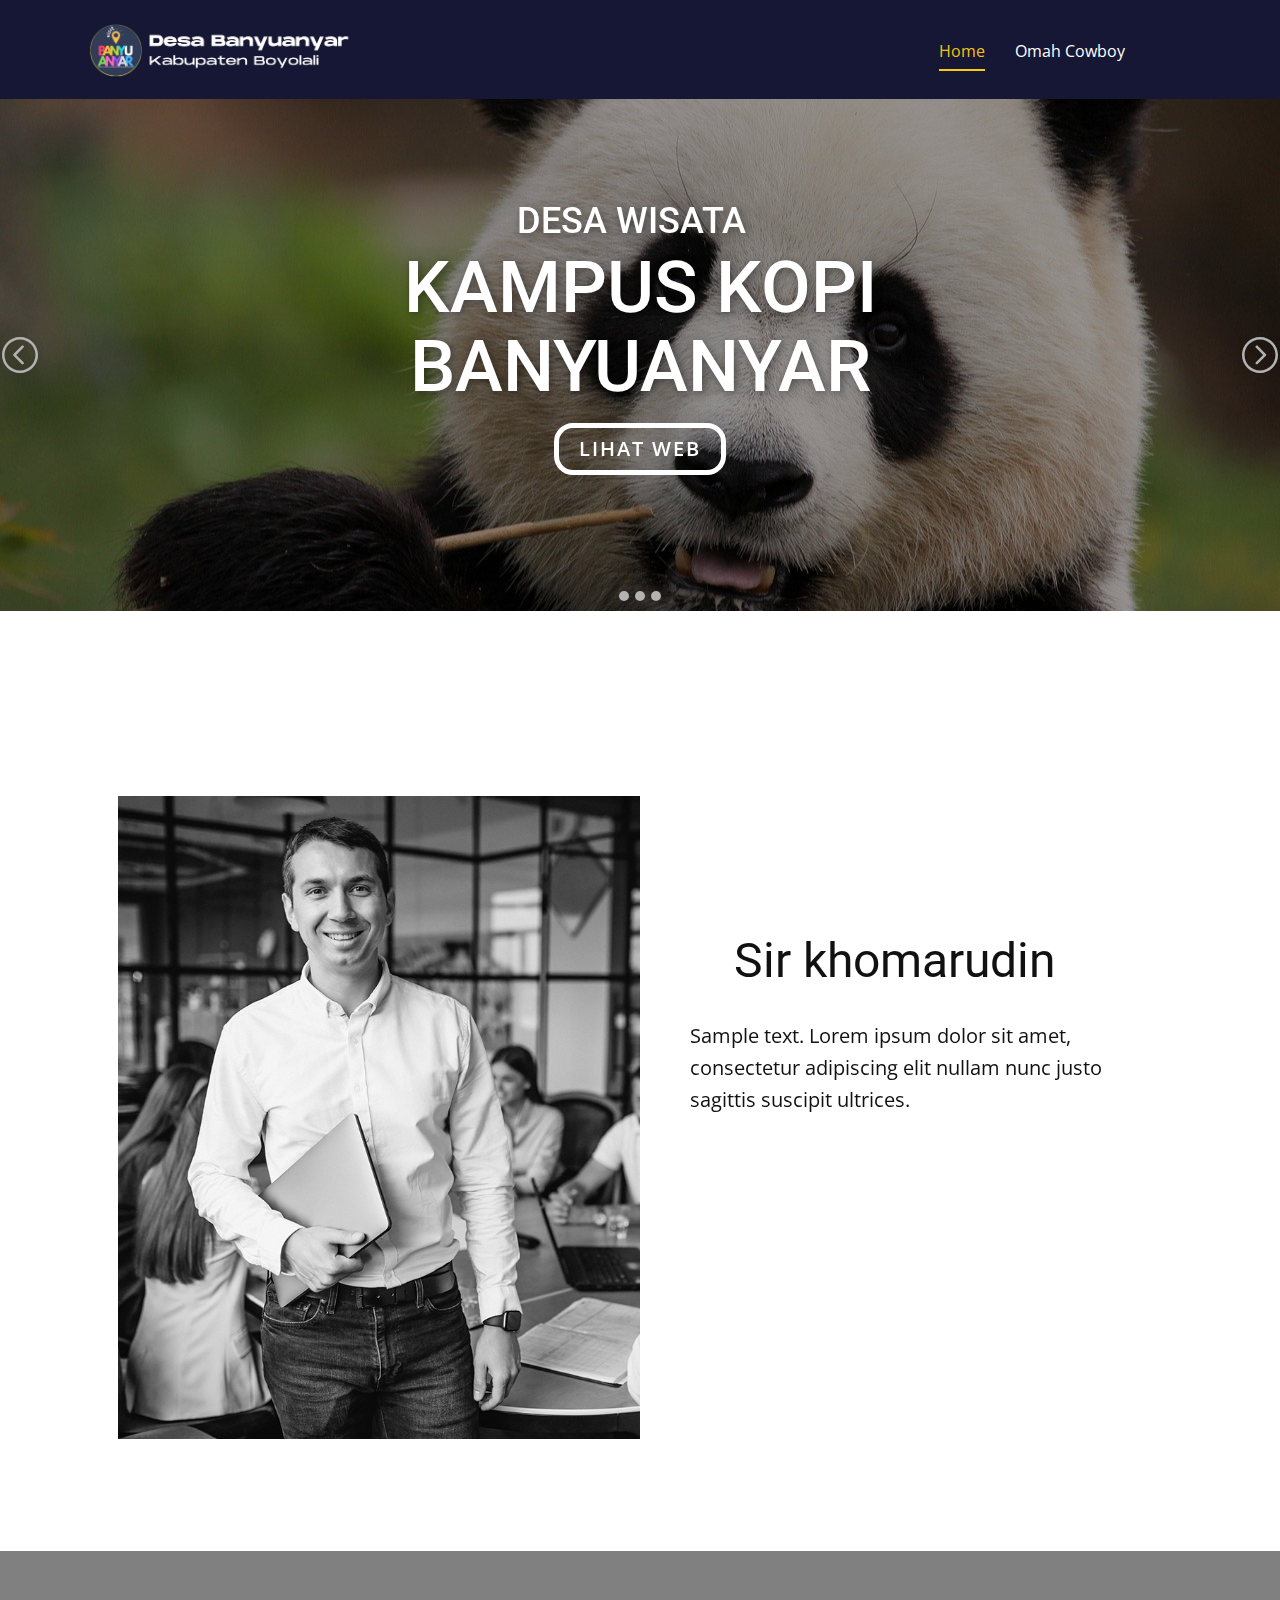
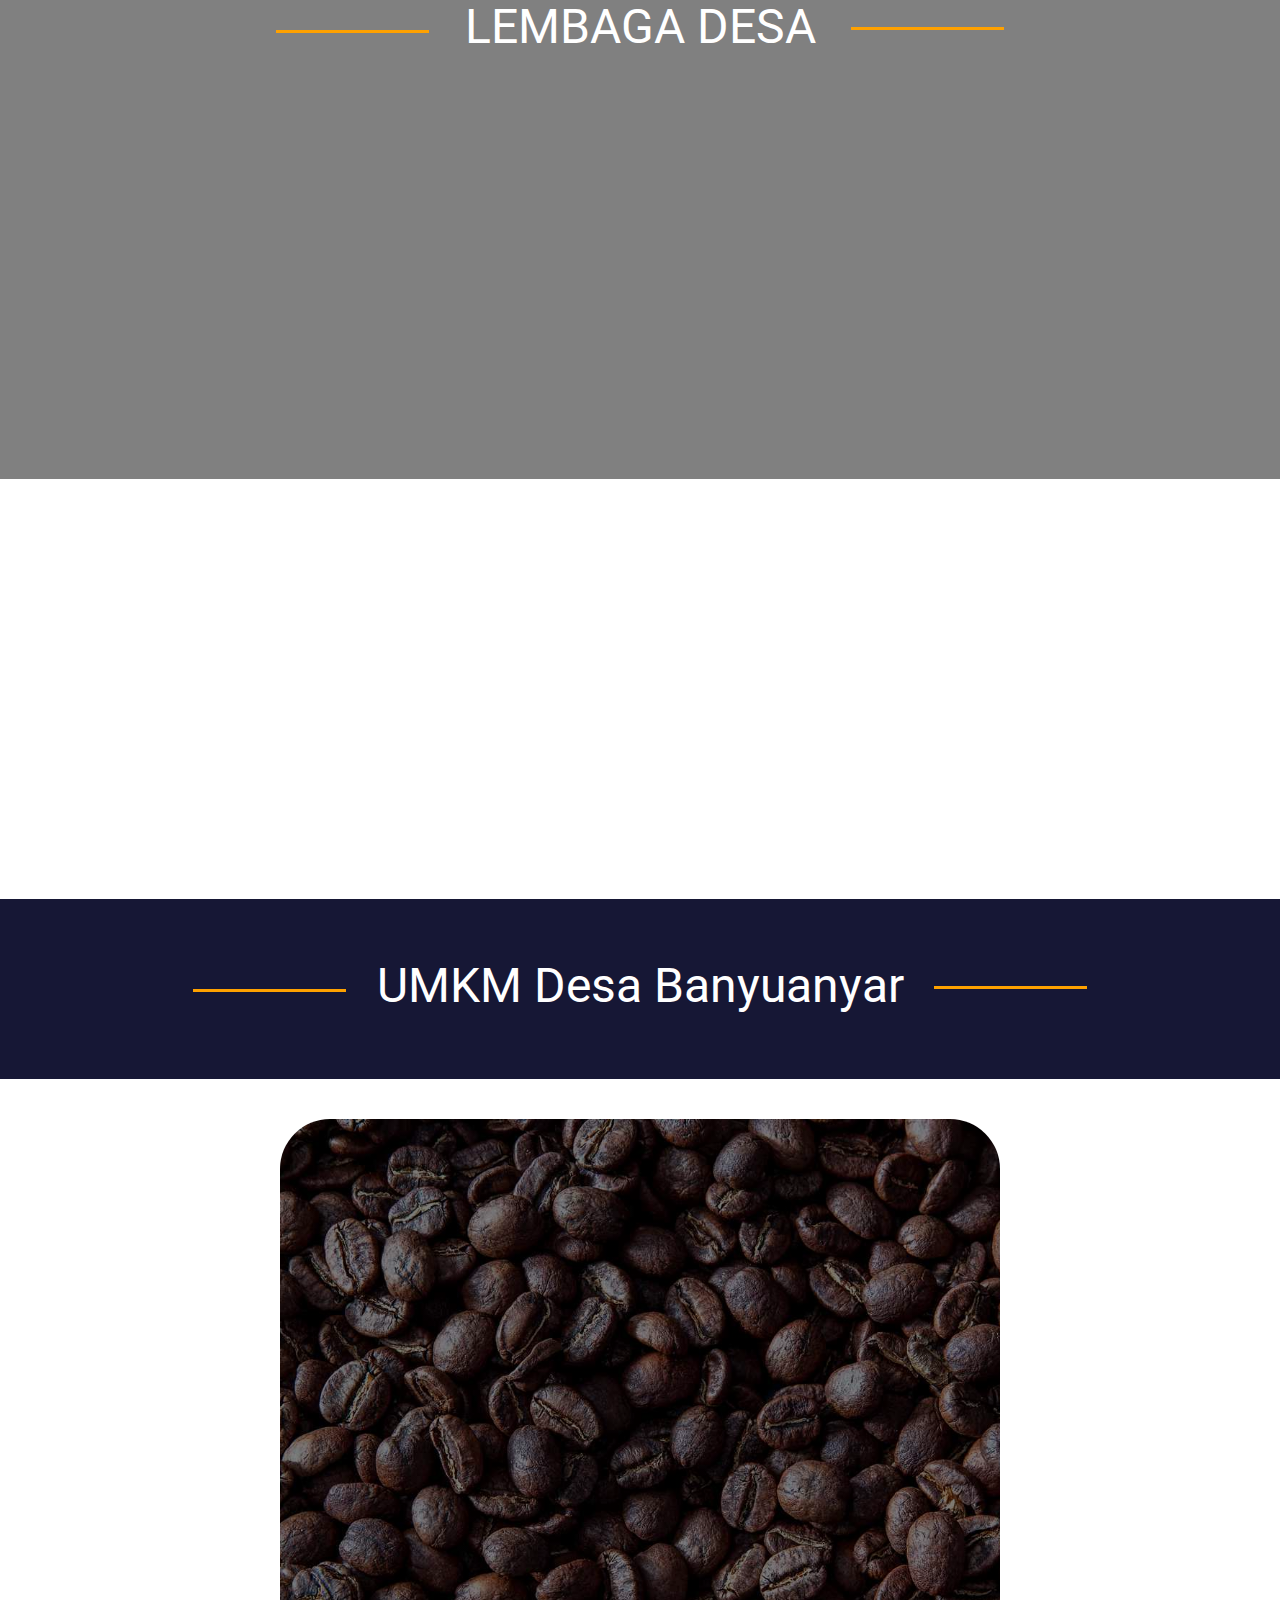
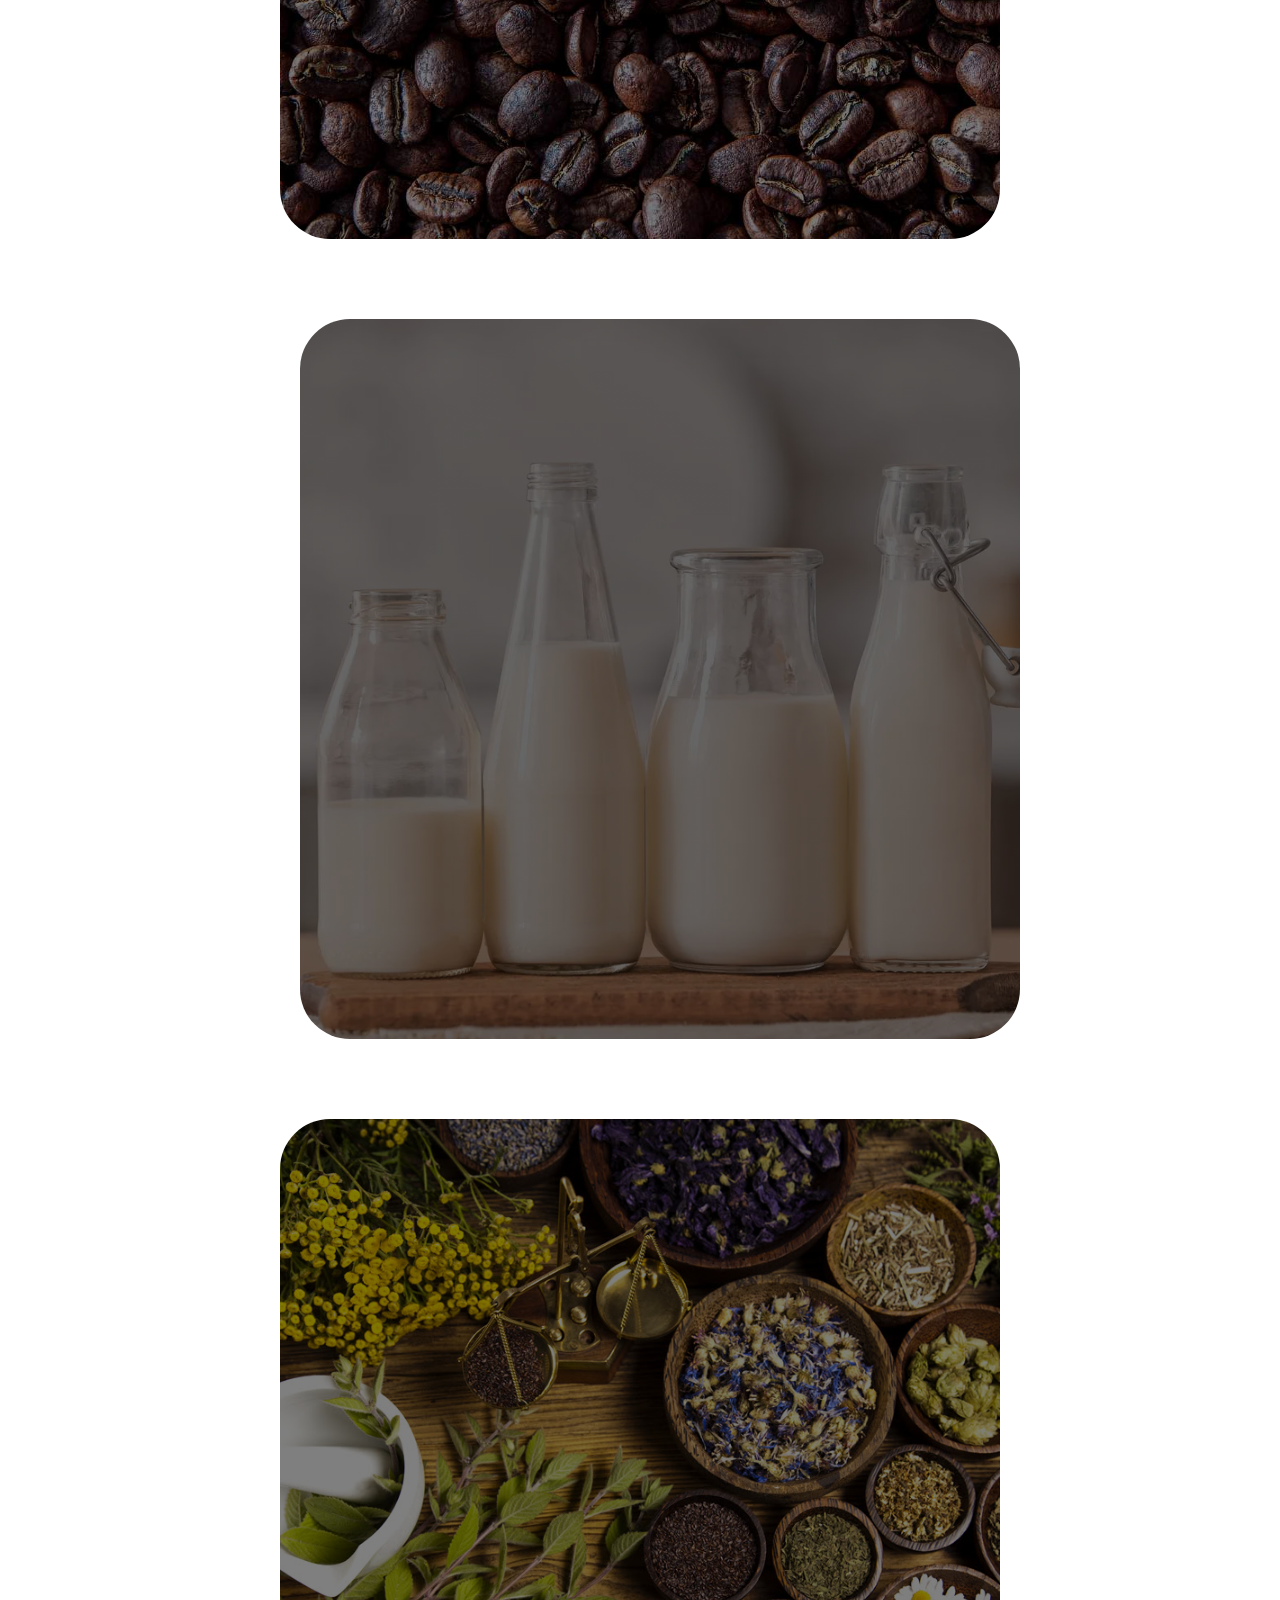
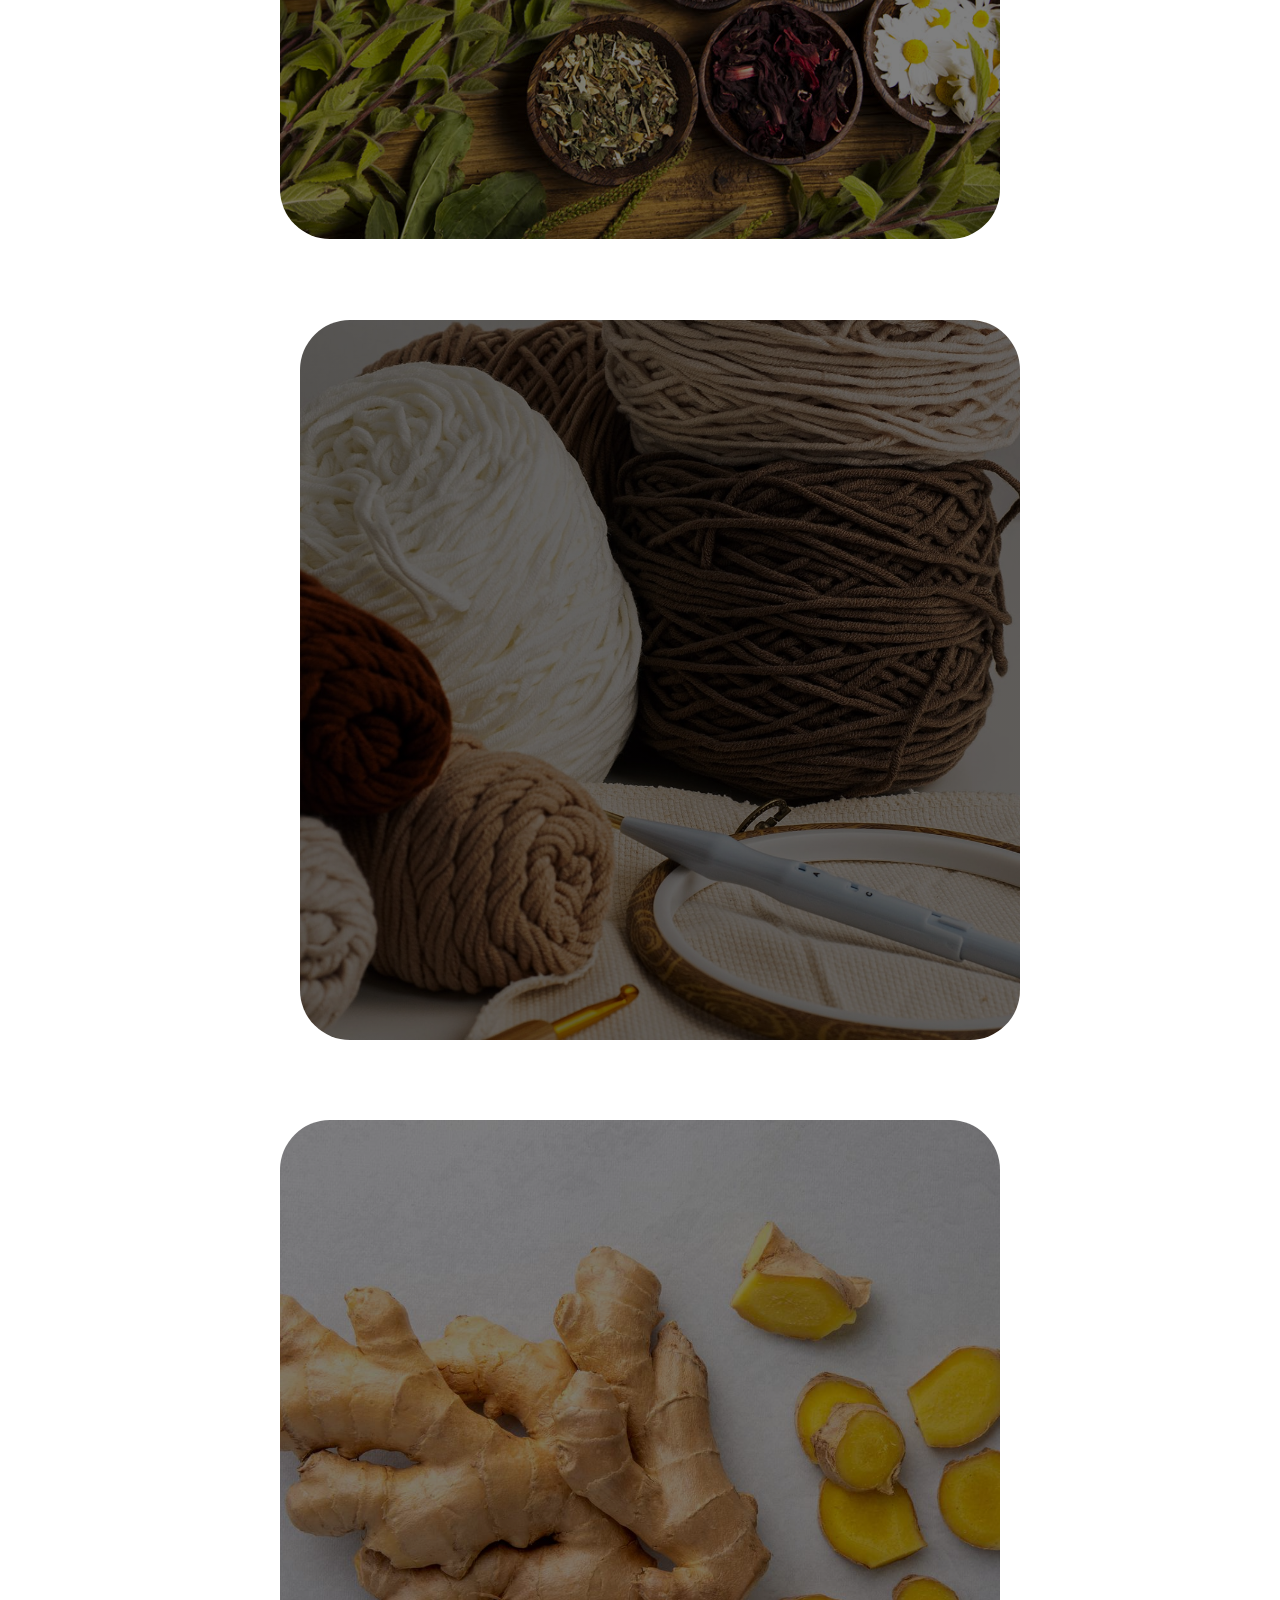
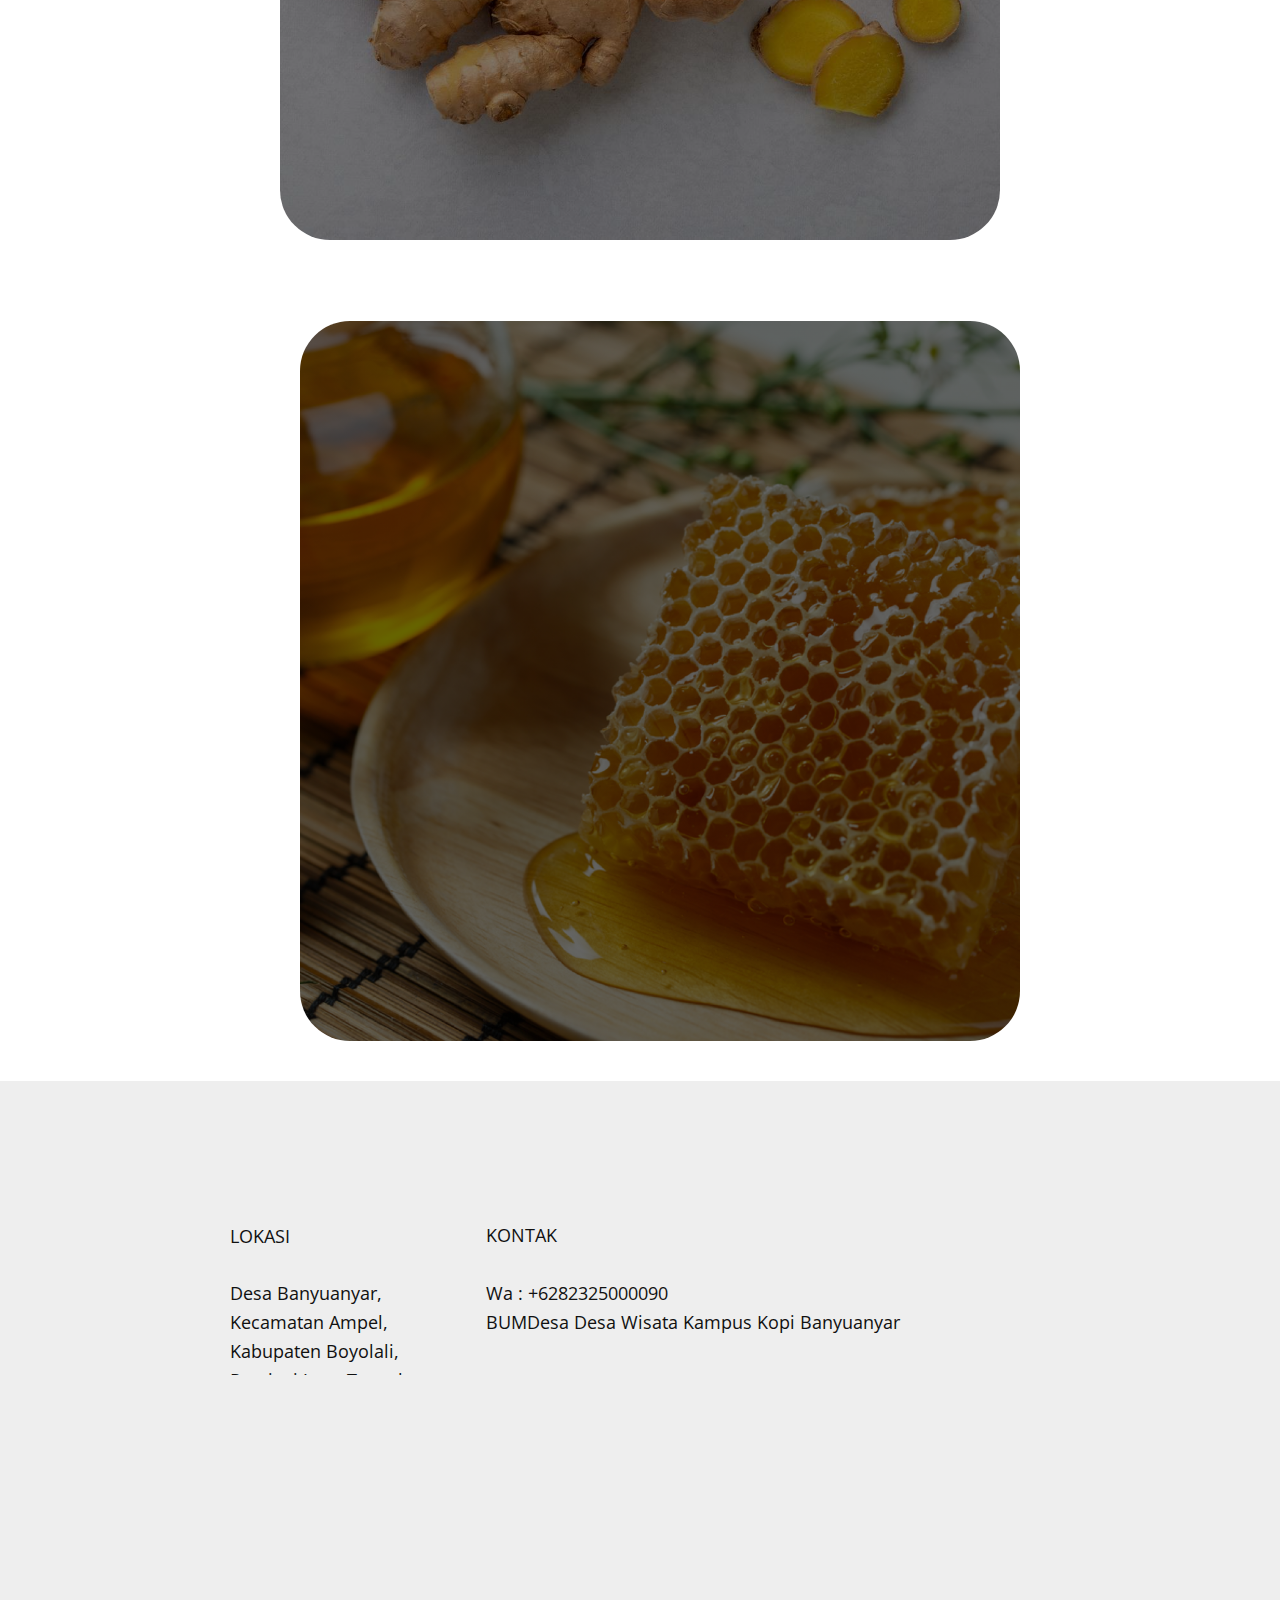
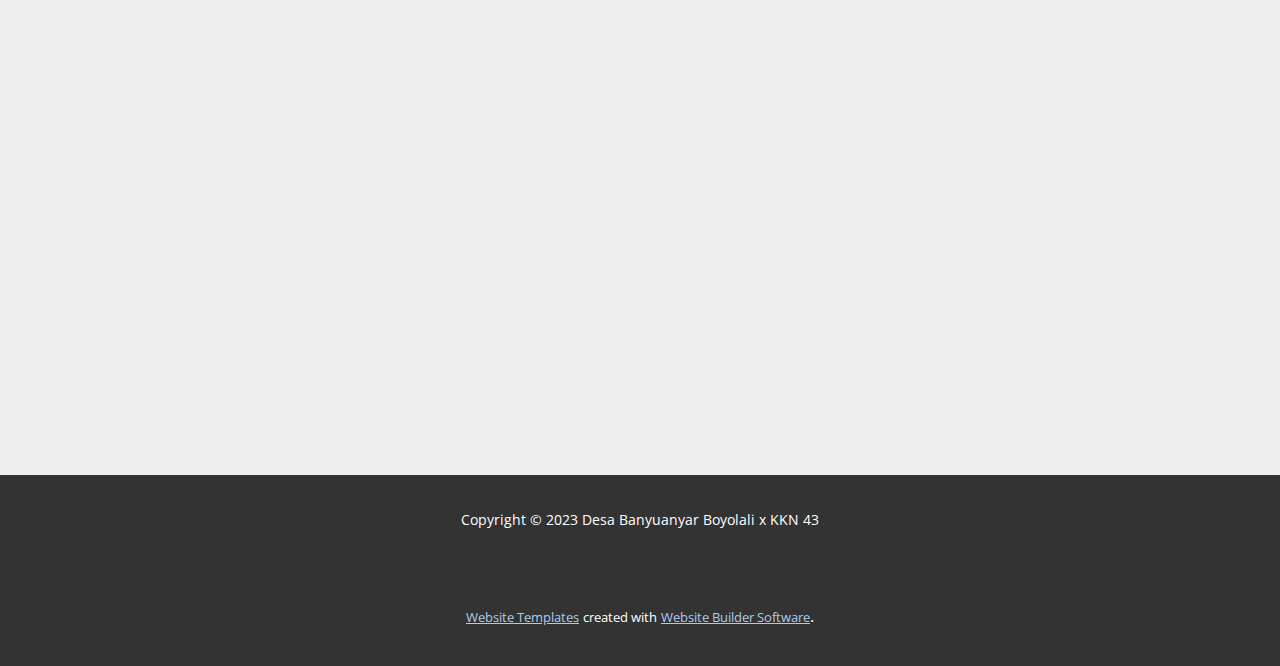
==== index.html @ 348dcf01 "Add files via upload" ====
<!DOCTYPE html>
<html style="font-size: 16px;" lang="en"><head>
    <meta name="viewport" content="width=device-width, initial-scale=1.0">
    <meta charset="utf-8">
    <meta name="keywords" content="​Diversity, Equity, and Inclusion">
    <meta name="description" content="">
    <title>Home</title>
    <link rel="stylesheet" href="nicepage.css" media="screen">
<link rel="stylesheet" href="Home.css" media="screen">
    <script class="u-script" type="text/javascript" src="jquery.js" defer=""></script>
    <script class="u-script" type="text/javascript" src="nicepage.js" defer=""></script>
    <meta name="generator" content="Nicepage 5.14.1, nicepage.com">
    <link id="u-theme-google-font" rel="stylesheet" href="https://fonts.googleapis.com/css?family=Roboto:100,100i,300,300i,400,400i,500,500i,700,700i,900,900i|Open+Sans:300,300i,400,400i,500,500i,600,600i,700,700i,800,800i">
    <link id="u-page-google-font" rel="stylesheet" href="https://fonts.googleapis.com/css?family=Open+Sans:300,300i,400,400i,500,500i,600,600i,700,700i,800,800i|Lobster:400">
    
    
    
    
    
    
    
    
    
    
    
    
    
    
    <script type="application/ld+json">{
		"@context": "http://schema.org",
		"@type": "Organization",
		"name": "",
		"logo": "images/Official-Tourism-Promotion-Board-of-Banyuanyar-Village2-1200x362.png"
}</script>
    <meta name="theme-color" content="#478ac9">
    <meta property="og:title" content="Home">
    <meta property="og:type" content="website">
  <meta data-intl-tel-input-cdn-path="intlTelInput/"></head>
  <body data-home-page="Home.html" data-home-page-title="Home" class="u-body u-grey-50 u-xl-mode" data-lang="en"><header class="u-clearfix u-custom-color-5 u-header u-header" id="sec-bb84" data-animation-name="" data-animation-duration="0" data-animation-delay="0" data-animation-direction=""><div class="u-clearfix u-sheet u-sheet-1">
        <a href="Home.html" class="u-image u-logo u-image-1" data-image-width="1200" data-image-height="362">
          <img src="images/Official-Tourism-Promotion-Board-of-Banyuanyar-Village2-1200x362.png" class="u-logo-image u-logo-image-1">
        </a>
        <nav class="u-menu u-menu-one-level u-offcanvas u-menu-1">
          <div class="menu-collapse" style="font-size: 1rem; letter-spacing: 0px;">
            <a class="u-button-style u-custom-left-right-menu-spacing u-custom-padding-bottom u-custom-top-bottom-menu-spacing u-nav-link u-text-active-palette-1-base u-text-hover-palette-2-base" href="#">
              <svg class="u-svg-link" viewBox="0 0 24 24"><use xmlns:xlink="http://www.w3.org/1999/xlink" xlink:href="#menu-hamburger"></use></svg>
              <svg class="u-svg-content" version="1.1" id="menu-hamburger" viewBox="0 0 16 16" x="0px" y="0px" xmlns:xlink="http://www.w3.org/1999/xlink" xmlns="http://www.w3.org/2000/svg"><g><rect y="1" width="16" height="2"></rect><rect y="7" width="16" height="2"></rect><rect y="13" width="16" height="2"></rect>
</g></svg>
            </a>
          </div>
          <div class="u-custom-menu u-nav-container">
            <ul class="u-nav u-spacing-30 u-unstyled u-nav-1"><li class="u-nav-item"><a class="u-border-2 u-border-active-custom-color-6 u-border-hover-custom-color-6 u-border-no-left u-border-no-right u-border-no-top u-button-style u-nav-link u-text-active-palette-3-base u-text-hover-custom-color-6 u-text-white" href="Home.html" style="padding: 10px 0px;">Home</a>
</li><li class="u-nav-item"><a class="u-border-2 u-border-active-custom-color-6 u-border-hover-custom-color-6 u-border-no-left u-border-no-right u-border-no-top u-button-style u-nav-link u-text-active-palette-3-base u-text-hover-custom-color-6 u-text-white" href="Omah-Cowboy.html" style="padding: 10px 0px;">Omah Cowboy</a>
</li></ul>
          </div>
          <div class="u-custom-menu u-nav-container-collapse">
            <div class="u-black u-container-style u-inner-container-layout u-opacity u-opacity-95 u-sidenav">
              <div class="u-inner-container-layout u-sidenav-overflow">
                <div class="u-menu-close"></div>
                <ul class="u-align-center u-nav u-popupmenu-items u-unstyled u-nav-2"><li class="u-nav-item"><a class="u-button-style u-nav-link" href="Home.html">Home</a>
</li><li class="u-nav-item"><a class="u-button-style u-nav-link" href="Omah-Cowboy.html">Omah Cowboy</a>
</li></ul>
              </div>
            </div>
            <div class="u-black u-menu-overlay u-opacity u-opacity-70"></div>
          </div>
        </nav>
      </div></header>
    <section class="u-carousel u-slide u-block-f222-1" id="carousel-031d" data-interval="5000" data-u-ride="carousel">
      <ol class="u-absolute-hcenter u-carousel-indicators u-block-f222-2">
        <li data-u-target="#carousel-031d" class="u-active u-grey-30 u-shape-circle" data-u-slide-to="0" style="width: 10px; height: 10px;"></li>
        <li data-u-target="#carousel-031d" class="u-grey-30 u-shape-circle" style="width: 10px; height: 10px;" data-u-slide-to="1"></li>
        <li data-u-target="#carousel-031d" class="u-grey-30 u-shape-circle" style="width: 10px; height: 10px;" data-u-slide-to="2"></li>
      </ol>
      <div class="u-carousel-inner" role="listbox">
        <div class="u-active u-align-center u-carousel-item u-clearfix u-image u-shading u-section-1-1" src="" data-image-width="1280" data-image-height="853">
          <h1 class="u-align-center u-text u-text-body-alt-color u-text-1" data-animation-name="customAnimationIn" data-animation-duration="1500" data-animation-delay="0" data-animation-direction="" data-animation-out="0">
            <span style="font-size: 2.25rem;">DESA WISATA</span>&nbsp;<br>KAMPUS KOPI<br>BANYUANYAR
          </h1>
          <a href="https://kampuskopibanyuanyar.com/" class="u-align-center u-border-5 u-border-white u-btn u-btn-round u-button-style u-hover-white u-none u-radius-19 u-btn-1" data-animation-name="customAnimationIn" data-animation-duration="1500" data-animation-delay="500" data-animation-out="0">Lihat WEB</a>
        </div>
        <div class="u-align-center u-carousel-item u-clearfix u-image u-shading u-section-1-2" src="" data-image-width="1280" data-image-height="853">
          <h1 class="u-align-center u-text u-text-body-alt-color u-text-1" data-animation-name="customAnimationIn" data-animation-duration="1500" data-animation-delay="0" data-animation-direction="" data-animation-out="0">
            <span style="font-size: 2.25rem;">DESA WISATA</span>&nbsp;<br>KAMPUS KOPI<br>BANYUANYAR
          </h1>
          <a href="https://kampuskopibanyuanyar.com/" class="u-align-center u-border-5 u-border-white u-btn u-btn-round u-button-style u-hover-white u-none u-radius-19 u-btn-1" data-animation-name="customAnimationIn" data-animation-duration="1500" data-animation-delay="500" data-animation-out="0">Lihat WEB</a>
        </div>
        <div class="u-align-center u-carousel-item u-clearfix u-image u-shading u-section-1-3" src="" data-image-width="1280" data-image-height="853">
          <h1 class="u-align-center u-text u-text-body-alt-color u-text-1" data-animation-name="customAnimationIn" data-animation-duration="1500" data-animation-delay="0" data-animation-direction="" data-animation-out="0">
            <span style="font-size: 2.25rem;">DESA WISATA</span>&nbsp;<br>KAMPUS KOPI<br>BANYUANYAR
          </h1>
          <a href="https://kampuskopibanyuanyar.com/" class="u-align-center u-border-5 u-border-white u-btn u-btn-round u-button-style u-hover-white u-none u-radius-19 u-btn-1" data-animation-name="customAnimationIn" data-animation-duration="1500" data-animation-delay="500" data-animation-out="0">Lihat WEB</a>
        </div>
      </div>
      <a class="u-absolute-vcenter u-carousel-control u-carousel-control-prev u-text-grey-30 u-block-f222-3" href="#carousel-031d" role="button" data-u-slide="prev">
        <span aria-hidden="true">
          <svg viewBox="0 0 129 129"><path d="m64.5,122.6c32,0 58.1-26 58.1-58.1s-26-58-58.1-58-58,26-58,58 26,58.1 58,58.1zm0-108c27.5,5.32907e-15 49.9,22.4 49.9,49.9s-22.4,49.9-49.9,49.9-49.9-22.4-49.9-49.9 22.4-49.9 49.9-49.9z"></path><path d="m70,93.5c0.8,0.8 1.8,1.2 2.9,1.2 1,0 2.1-0.4 2.9-1.2 1.6-1.6 1.6-4.2 0-5.8l-23.5-23.5 23.5-23.5c1.6-1.6 1.6-4.2 0-5.8s-4.2-1.6-5.8,0l-26.4,26.4c-0.8,0.8-1.2,1.8-1.2,2.9s0.4,2.1 1.2,2.9l26.4,26.4z"></path></svg>
        </span>
        <span class="sr-only">
          <svg viewBox="0 0 129 129"><path d="m64.5,122.6c32,0 58.1-26 58.1-58.1s-26-58-58.1-58-58,26-58,58 26,58.1 58,58.1zm0-108c27.5,5.32907e-15 49.9,22.4 49.9,49.9s-22.4,49.9-49.9,49.9-49.9-22.4-49.9-49.9 22.4-49.9 49.9-49.9z"></path><path d="m70,93.5c0.8,0.8 1.8,1.2 2.9,1.2 1,0 2.1-0.4 2.9-1.2 1.6-1.6 1.6-4.2 0-5.8l-23.5-23.5 23.5-23.5c1.6-1.6 1.6-4.2 0-5.8s-4.2-1.6-5.8,0l-26.4,26.4c-0.8,0.8-1.2,1.8-1.2,2.9s0.4,2.1 1.2,2.9l26.4,26.4z"></path></svg>
        </span>
      </a>
      <a class="u-absolute-vcenter u-carousel-control u-carousel-control-next u-text-grey-30 u-block-f222-4" href="#carousel-031d" role="button" data-u-slide="next">
        <span aria-hidden="true">
          <svg viewBox="0 0 129 129"><path d="M64.5,122.6c32,0,58.1-26,58.1-58.1S96.5,6.4,64.5,6.4S6.4,32.5,6.4,64.5S32.5,122.6,64.5,122.6z M64.5,14.6    c27.5,0,49.9,22.4,49.9,49.9S92,114.4,64.5,114.4S14.6,92,14.6,64.5S37,14.6,64.5,14.6z"></path><path d="m51.1,93.5c0.8,0.8 1.8,1.2 2.9,1.2 1,0 2.1-0.4 2.9-1.2l26.4-26.4c0.8-0.8 1.2-1.8 1.2-2.9 0-1.1-0.4-2.1-1.2-2.9l-26.4-26.4c-1.6-1.6-4.2-1.6-5.8,0-1.6,1.6-1.6,4.2 0,5.8l23.5,23.5-23.5,23.5c-1.6,1.6-1.6,4.2 0,5.8z"></path></svg>
        </span>
        <span class="sr-only">
          <svg viewBox="0 0 129 129"><path d="M64.5,122.6c32,0,58.1-26,58.1-58.1S96.5,6.4,64.5,6.4S6.4,32.5,6.4,64.5S32.5,122.6,64.5,122.6z M64.5,14.6    c27.5,0,49.9,22.4,49.9,49.9S92,114.4,64.5,114.4S14.6,92,14.6,64.5S37,14.6,64.5,14.6z"></path><path d="m51.1,93.5c0.8,0.8 1.8,1.2 2.9,1.2 1,0 2.1-0.4 2.9-1.2l26.4-26.4c0.8-0.8 1.2-1.8 1.2-2.9 0-1.1-0.4-2.1-1.2-2.9l-26.4-26.4c-1.6-1.6-4.2-1.6-5.8,0-1.6,1.6-1.6,4.2 0,5.8l23.5,23.5-23.5,23.5c-1.6,1.6-1.6,4.2 0,5.8z"></path></svg>
        </span>
      </a>
    </section>
    <section class="u-align-center u-clearfix u-white u-section-2" id="sec-7e83">
      <div class="u-clearfix u-sheet u-sheet-1">
        <div class="u-clearfix u-gutter-0 u-layout-wrap u-layout-wrap-1">
          <div class="u-layout" style="">
            <div class="u-layout-row" style="">
              <div class="u-align-left u-container-style u-image u-image-default u-layout-cell u-left-cell u-size-30 u-size-xs-60 u-image-1" src="" data-animation-name="customAnimationIn" data-animation-duration="1500" data-animation-delay="0" data-image-width="900" data-image-height="910">
                <div class="u-container-layout u-container-layout-1" src=""></div>
              </div>
              <div class="u-bottom-right-radius-50 u-container-align-left u-container-style u-layout-cell u-right-cell u-shape-round u-size-30 u-size-xs-60 u-top-right-radius-50 u-white u-layout-cell-2" data-animation-name="customAnimationIn" data-animation-duration="1500" data-animation-delay="500">
                <div class="u-container-layout u-container-layout-2">
                  <h2 class="u-align-center u-font-titillium-Web u-text u-text-1">Sir khomarudin&nbsp;</h2>
                  <p class="u-align-left u-text u-text-2">Sample text. Lorem ipsum dolor sit amet, consectetur adipiscing elit nullam nunc justo sagittis suscipit ultrices.</p>
                </div>
              </div>
            </div>
          </div>
        </div>
      </div>
    </section>
    <section class="skrollable u-align-center u-clearfix u-image u-parallax u-shading u-section-3" id="sec-eff0" data-image-width="1251" data-image-height="698">
      <div class="u-clearfix u-sheet u-sheet-1">
        <div class="u-align-center u-clearfix u-group-elements u-group-elements-1">
          <h2 class="u-align-center u-text u-text-default u-text-white u-text-1">LEMBAGA DESA</h2>
          <div class="u-border-3 u-border-custom-color-7 u-line u-line-horizontal u-line-1"></div>
          <div class="u-border-3 u-border-custom-color-7 u-line u-line-horizontal u-line-2"></div>
        </div>
        <div class="u-expanded-width u-layout-grid u-list u-list-1">
          <div class="u-repeater u-repeater-1">
            <div class="u-align-left u-container-align-center u-container-style u-list-item u-radius-50 u-repeater-item u-shape-round u-video-cover u-white u-list-item-1" data-animation-name="customAnimationIn" data-animation-duration="1500" data-animation-delay="0">
              <div class="u-container-layout u-similar-container u-container-layout-1"><span class="u-align-center u-file-icon u-icon u-icon-circle u-palette-3-base u-icon-1" data-animation-name="" data-animation-duration="0" data-animation-delay="0" data-animation-direction=""><img src="images/8068231.png" alt=""></span>
                <h5 class="u-align-center u-custom-font u-text u-text-font u-text-2">RW</h5>
                <p class="u-align-center u-text u-text-3">Discover pain&nbsp;</p>
              </div>
            </div>
            <div class="u-align-left u-container-align-center u-container-style u-list-item u-radius-50 u-repeater-item u-shape-round u-video-cover u-white u-list-item-2" data-animation-direction="Up" data-animation-name="customAnimationIn" data-animation-duration="1000" data-animation-delay="0">
              <div class="u-container-layout u-similar-container u-container-layout-2"><span class="u-align-center u-file-icon u-icon u-icon-circle u-palette-3-base u-icon-2" data-animation-name="" data-animation-duration="0" data-animation-delay="0" data-animation-direction=""><img src="images/8068020.png" alt=""></span>
                <h5 class="u-align-center u-custom-font u-text u-text-font u-text-4">RT</h5>
                <p class="u-align-center u-text u-text-5">Become&nbsp;</p>
              </div>
            </div>
            <div class="u-align-left u-container-align-center u-container-style u-list-item u-radius-50 u-repeater-item u-shape-round u-video-cover u-white u-list-item-3" data-animation-direction="Up" data-animation-name="customAnimationIn" data-animation-duration="750" data-animation-delay="0">
              <div class="u-container-layout u-similar-container u-container-layout-3"><span class="u-align-center u-file-icon u-icon u-icon-circle u-palette-3-base u-icon-3" data-animation-name="" data-animation-duration="0" data-animation-delay="0" data-animation-direction=""><img src="images/8067927.png" alt=""></span>
                <h5 class="u-align-center u-custom-font u-text u-text-font u-text-6">Dukuh</h5>
                <p class="u-align-center u-text u-text-7">Launch an MVP&nbsp;</p>
              </div>
            </div>
            <div class="u-align-left u-container-align-center u-container-style u-list-item u-radius-50 u-repeater-item u-shape-round u-video-cover u-white u-list-item-4" data-animation-direction="Up" data-animation-name="customAnimationIn" data-animation-duration="1000" data-animation-delay="0">
              <div class="u-container-layout u-similar-container u-container-layout-4"><span class="u-align-center u-file-icon u-icon u-icon-circle u-palette-3-base u-icon-4" data-animation-name="" data-animation-duration="0" data-animation-delay="0" data-animation-direction=""><img src="images/7173313.png" alt=""></span>
                <h5 class="u-align-center u-custom-font u-text u-text-font u-text-8">Karang Taruna</h5>
                <p class="u-align-center u-text u-text-9">Validate ideas</p>
              </div>
            </div>
            <div class="u-align-left u-container-align-center u-container-style u-list-item u-radius-50 u-repeater-item u-shape-round u-video-cover u-white u-list-item-5" data-animation-direction="Up" data-animation-name="customAnimationIn" data-animation-duration="1500" data-animation-delay="0">
              <div class="u-container-layout u-similar-container u-container-layout-5"><span class="u-align-center u-file-icon u-icon u-icon-circle u-palette-3-base u-icon-5" data-animation-name="" data-animation-duration="0" data-animation-delay="0" data-animation-direction=""><img src="images/471664.png" alt=""></span>
                <h5 class="u-align-center u-custom-font u-text u-text-font u-text-10">PKK</h5>
                <p class="u-align-center u-text u-text-11">Validate ideas&nbsp;</p>
              </div>
            </div>
          </div>
        </div>
      </div>
    </section>
    <section class="u-clearfix u-white u-section-4" id="sec-dfc0">
      <div class="u-clearfix u-sheet u-sheet-1">
        <div class="u-video u-video-contain u-video-1">
          <div class="embed-responsive embed-responsive-1">
            <iframe style="position: absolute;top: 0;left: 0;width: 100%;height: 100%;" class="embed-responsive-item" src="https://www.youtube.com/embed/Hb0Rc7m1Id4?mute=1&amp;showinfo=0&amp;controls=1&amp;start=0&amp;autoplay=1" data-autoplay="1" frameborder="0" allowfullscreen=""></iframe>
          </div>
        </div>
      </div>
    </section>
    <section class="u-clearfix u-custom-color-5 u-section-5" id="sec-8323">
      <div class="u-clearfix u-sheet u-sheet-1">
        <div class="u-align-center u-clearfix u-group-elements u-group-elements-1">
          <h2 class="u-align-center u-text u-text-default u-text-white u-text-1">UMKM Desa Banyuanyar</h2>
          <div class="u-border-3 u-border-custom-color-7 u-line u-line-horizontal u-line-1"></div>
          <div class="u-border-3 u-border-custom-color-7 u-line u-line-horizontal u-line-2"></div>
        </div>
      </div>
    </section>
    <section class="u-clearfix u-white u-section-6" id="carousel_1039">
      <div class="u-clearfix u-sheet u-sheet-1">
        <div class="u-container-style u-group u-image u-image-round u-radius-50 u-shading u-shape-round u-image-1" data-image-width="1500" data-image-height="1000">
          <div class="u-container-layout u-container-layout-1">
            <div class="u-rotation-parent u-rotation-parent-1">
              <div class="u-shape u-shape-svg u-text-custom-color-7 u-shape-1" data-animation-name="customAnimationIn" data-animation-duration="1500" data-animation-delay="500">
                <svg class="u-svg-link" preserveAspectRatio="none" viewBox="0 0 160 160" style=""><use xmlns:xlink="http://www.w3.org/1999/xlink" xlink:href="#svg-103f"></use></svg>
                <svg class="u-svg-content" viewBox="0 0 160 160" x="0px" y="0px" id="svg-103f"><path d="M157.4,45.5c11.3-39.1-16.3-50.2-43.8-43.8c-25.2,5.8-35.5,17.2-61,16.5C21.7,17.4,0,39.8,0,71.3
	c0,49.1,58.2,47.8,76.2,68.5c38.8,44.7,92.8,8.2,79.3-40.3C148.1,73.2,155.9,50.6,157.4,45.5z"></path></svg>
              </div>
            </div>
            <div class="u-rotation-parent u-rotation-parent-2">
              <div class="u-shape u-shape-svg u-text-custom-color-6 u-shape-2" data-animation-name="customAnimationIn" data-animation-duration="1250" data-animation-delay="500">
                <svg class="u-svg-link" preserveAspectRatio="none" viewBox="0 0 160 150" style=""><use xmlns:xlink="http://www.w3.org/1999/xlink" xlink:href="#svg-6bbe"></use></svg>
                <svg class="u-svg-content" viewBox="0 0 160 150" x="0px" y="0px" id="svg-6bbe"><path d="M43.2,126.9c14.2,1.3,27.6,7,39.1,15.6c8.3,6.1,19.4,10.3,32.7,5.3c11.7-4.4,18.6-17.4,21-30.2c2.6-13.3,8.1-25.9,15.7-37.1
	c8.3-12.1,10.8-27.9,5.3-42.7C150.5,20.3,134.6,9,117,7.6C107.9,6.9,98.8,5,90.1,1.9C83-0.6,75-0.7,67.4,2.1
	c-9.9,3.7-17,11.6-20.1,21c-3.3,10.1-10.9,18-20.6,22.2c-0.1,0-0.1,0.1-0.2,0.1c-20.3,8.9-31,32-24.6,53.2
	C6.9,115.6,25.2,125.2,43.2,126.9z"></path></svg>
              </div>
            </div>
            <div class="u-image u-image-circle u-preserve-proportions u-image-2" alt="" data-image-width="720" data-image-height="720" data-animation-name="customAnimationIn" data-animation-duration="1500"></div>
          </div>
        </div>
        <div class="u-align-center u-border-3 u-border-palette-3-base u-container-style u-group u-radius-25 u-shape-round u-white u-group-2" data-animation-name="customAnimationIn" data-animation-duration="1500" data-animation-delay="500">
          <div class="u-container-layout u-container-layout-2">
            <h1 class="u-custom-font u-font-lobster u-text u-text-custom-color-5 u-text-1">Omah Kopi</h1>
            <a href="https://nicepage.cc" class="u-active-custom-color-7 u-align-left u-border-2 u-border-active-palette-1-base u-border-hover-palette-1-base u-border-palette-1-base u-btn u-btn-round u-button-style u-custom-color-6 u-hover-palette-1-light-3 u-radius-50 u-text-active-palette-1-base u-text-hover-palette-1-base u-btn-1">Selengkapnya</a>
            <div class="u-shape u-shape-3"></div>
          </div>
        </div>
      </div>
    </section>
    <section class="u-clearfix u-white u-section-7" id="carousel_e160">
      <div class="u-clearfix u-sheet u-sheet-1">
        <div class="u-container-style u-group u-image u-image-round u-radius-50 u-shading u-image-1" data-image-width="1200" data-image-height="879">
          <div class="u-container-layout u-container-layout-1">
            <div class="u-rotation-parent u-rotation-parent-1">
              <div class="u-shape u-shape-svg u-text-custom-color-6 u-shape-1" data-animation-name="customAnimationIn" data-animation-duration="1500" data-animation-delay="250">
                <svg class="u-svg-link" preserveAspectRatio="none" viewBox="0 0 160 160" style=""><use xmlns:xlink="http://www.w3.org/1999/xlink" xlink:href="#svg-422f"></use></svg>
                <svg class="u-svg-content" viewBox="0 0 160 160" x="0px" y="0px" id="svg-422f"><path d="M157.4,45.5c11.3-39.1-16.3-50.2-43.8-43.8c-25.2,5.8-35.5,17.2-61,16.5C21.7,17.4,0,39.8,0,71.3
	c0,49.1,58.2,47.8,76.2,68.5c38.8,44.7,92.8,8.2,79.3-40.3C148.1,73.2,155.9,50.6,157.4,45.5z"></path></svg>
              </div>
            </div>
            <div class="u-rotation-parent u-rotation-parent-2">
              <div class="u-shape u-shape-svg u-text-custom-color-7 u-shape-2" data-animation-name="customAnimationIn" data-animation-duration="1500" data-animation-delay="0">
                <svg class="u-svg-link" preserveAspectRatio="none" viewBox="0 0 160 150" style=""><use xmlns:xlink="http://www.w3.org/1999/xlink" xlink:href="#svg-f1f3"></use></svg>
                <svg class="u-svg-content" viewBox="0 0 160 150" x="0px" y="0px" id="svg-f1f3"><path d="M43.2,126.9c14.2,1.3,27.6,7,39.1,15.6c8.3,6.1,19.4,10.3,32.7,5.3c11.7-4.4,18.6-17.4,21-30.2c2.6-13.3,8.1-25.9,15.7-37.1
	c8.3-12.1,10.8-27.9,5.3-42.7C150.5,20.3,134.6,9,117,7.6C107.9,6.9,98.8,5,90.1,1.9C83-0.6,75-0.7,67.4,2.1
	c-9.9,3.7-17,11.6-20.1,21c-3.3,10.1-10.9,18-20.6,22.2c-0.1,0-0.1,0.1-0.2,0.1c-20.3,8.9-31,32-24.6,53.2
	C6.9,115.6,25.2,125.2,43.2,126.9z"></path></svg>
              </div>
            </div>
            <div class="u-image u-image-circle u-preserve-proportions u-image-2" alt="" data-image-width="1006" data-image-height="963" data-animation-name="customAnimationIn" data-animation-duration="1500"></div>
          </div>
        </div>
        <div class="u-align-center u-border-3 u-border-palette-3-base u-container-style u-group u-radius-25 u-shape-round u-white u-group-2" data-animation-name="customAnimationIn" data-animation-duration="1500" data-animation-delay="500">
          <div class="u-container-layout u-container-layout-2">
            <h1 class="u-custom-font u-font-lobster u-text u-text-custom-color-5 u-text-1">Omah Cowboy</h1>
            <a href="Omah-Cowboy.html" class="u-active-custom-color-7 u-align-left u-border-2 u-border-active-palette-1-base u-border-hover-palette-1-base u-border-palette-1-base u-btn u-btn-round u-button-style u-custom-color-6 u-hover-palette-1-light-3 u-radius-50 u-text-active-palette-1-base u-text-hover-palette-1-base u-btn-1"> Selengkapnya</a>
            <div class="u-shape u-shape-3"></div>
          </div>
        </div>
      </div>
    </section>
    <section class="u-clearfix u-white u-section-8" id="sec-06c0">
      <div class="u-clearfix u-sheet u-sheet-1">
        <div class="u-container-style u-group u-image u-image-round u-radius-50 u-shading u-shape-round u-image-1" data-image-width="1200" data-image-height="800">
          <div class="u-container-layout u-container-layout-1">
            <div class="u-rotation-parent u-rotation-parent-1">
              <div class="u-shape u-shape-svg u-text-custom-color-7 u-shape-1" data-animation-name="customAnimationIn" data-animation-duration="1500" data-animation-delay="500">
                <svg class="u-svg-link" preserveAspectRatio="none" viewBox="0 0 160 160" style=""><use xmlns:xlink="http://www.w3.org/1999/xlink" xlink:href="#svg-103f"></use></svg>
                <svg class="u-svg-content" viewBox="0 0 160 160" x="0px" y="0px" id="svg-103f"><path d="M157.4,45.5c11.3-39.1-16.3-50.2-43.8-43.8c-25.2,5.8-35.5,17.2-61,16.5C21.7,17.4,0,39.8,0,71.3
	c0,49.1,58.2,47.8,76.2,68.5c38.8,44.7,92.8,8.2,79.3-40.3C148.1,73.2,155.9,50.6,157.4,45.5z"></path></svg>
              </div>
            </div>
            <div class="u-rotation-parent u-rotation-parent-2">
              <div class="u-shape u-shape-svg u-text-custom-color-6 u-shape-2" data-animation-name="customAnimationIn" data-animation-duration="1250" data-animation-delay="500">
                <svg class="u-svg-link" preserveAspectRatio="none" viewBox="0 0 160 150" style=""><use xmlns:xlink="http://www.w3.org/1999/xlink" xlink:href="#svg-6bbe"></use></svg>
                <svg class="u-svg-content" viewBox="0 0 160 150" x="0px" y="0px" id="svg-6bbe"><path d="M43.2,126.9c14.2,1.3,27.6,7,39.1,15.6c8.3,6.1,19.4,10.3,32.7,5.3c11.7-4.4,18.6-17.4,21-30.2c2.6-13.3,8.1-25.9,15.7-37.1
	c8.3-12.1,10.8-27.9,5.3-42.7C150.5,20.3,134.6,9,117,7.6C107.9,6.9,98.8,5,90.1,1.9C83-0.6,75-0.7,67.4,2.1
	c-9.9,3.7-17,11.6-20.1,21c-3.3,10.1-10.9,18-20.6,22.2c-0.1,0-0.1,0.1-0.2,0.1c-20.3,8.9-31,32-24.6,53.2
	C6.9,115.6,25.2,125.2,43.2,126.9z"></path></svg>
              </div>
            </div>
            <div class="u-image u-image-circle u-preserve-proportions u-image-2" alt="" data-image-width="1600" data-image-height="1600" data-animation-name="customAnimationIn" data-animation-duration="1500"></div>
          </div>
        </div>
        <div class="u-align-center u-border-3 u-border-palette-3-base u-container-style u-group u-radius-25 u-shape-round u-white u-group-2" data-animation-name="customAnimationIn" data-animation-duration="1500" data-animation-delay="500">
          <div class="u-container-layout u-container-layout-2">
            <h1 class="u-custom-font u-font-lobster u-text u-text-custom-color-5 u-text-1">Omah Toga</h1>
            <a href="https://nicepage.cc" class="u-active-custom-color-7 u-align-left u-border-2 u-border-active-palette-1-base u-border-hover-palette-1-base u-border-palette-1-base u-btn u-btn-round u-button-style u-custom-color-6 u-hover-palette-1-light-3 u-radius-50 u-text-active-palette-1-base u-text-hover-palette-1-base u-btn-1"> Selengkapnya</a>
            <div class="u-shape u-shape-3"></div>
          </div>
        </div>
      </div>
    </section>
    <section class="u-clearfix u-white u-section-9" id="sec-1332">
      <div class="u-clearfix u-sheet u-sheet-1">
        <div class="u-container-style u-group u-image u-image-round u-radius-50 u-shading u-image-1" data-image-width="1200" data-image-height="1200">
          <div class="u-container-layout u-container-layout-1">
            <div class="u-rotation-parent u-rotation-parent-1">
              <div class="u-shape u-shape-svg u-text-custom-color-6 u-shape-1" data-animation-name="customAnimationIn" data-animation-duration="1500" data-animation-delay="250">
                <svg class="u-svg-link" preserveAspectRatio="none" viewBox="0 0 160 160" style=""><use xmlns:xlink="http://www.w3.org/1999/xlink" xlink:href="#svg-422f"></use></svg>
                <svg class="u-svg-content" viewBox="0 0 160 160" x="0px" y="0px" id="svg-422f"><path d="M157.4,45.5c11.3-39.1-16.3-50.2-43.8-43.8c-25.2,5.8-35.5,17.2-61,16.5C21.7,17.4,0,39.8,0,71.3
	c0,49.1,58.2,47.8,76.2,68.5c38.8,44.7,92.8,8.2,79.3-40.3C148.1,73.2,155.9,50.6,157.4,45.5z"></path></svg>
              </div>
            </div>
            <div class="u-rotation-parent u-rotation-parent-2">
              <div class="u-shape u-shape-svg u-text-custom-color-7 u-shape-2" data-animation-name="customAnimationIn" data-animation-duration="1500" data-animation-delay="0">
                <svg class="u-svg-link" preserveAspectRatio="none" viewBox="0 0 160 150" style=""><use xmlns:xlink="http://www.w3.org/1999/xlink" xlink:href="#svg-f1f3"></use></svg>
                <svg class="u-svg-content" viewBox="0 0 160 150" x="0px" y="0px" id="svg-f1f3"><path d="M43.2,126.9c14.2,1.3,27.6,7,39.1,15.6c8.3,6.1,19.4,10.3,32.7,5.3c11.7-4.4,18.6-17.4,21-30.2c2.6-13.3,8.1-25.9,15.7-37.1
	c8.3-12.1,10.8-27.9,5.3-42.7C150.5,20.3,134.6,9,117,7.6C107.9,6.9,98.8,5,90.1,1.9C83-0.6,75-0.7,67.4,2.1
	c-9.9,3.7-17,11.6-20.1,21c-3.3,10.1-10.9,18-20.6,22.2c-0.1,0-0.1,0.1-0.2,0.1c-20.3,8.9-31,32-24.6,53.2
	C6.9,115.6,25.2,125.2,43.2,126.9z"></path></svg>
              </div>
            </div>
            <div class="u-image u-image-circle u-preserve-proportions u-image-2" alt="" data-image-width="500" data-image-height="500" data-animation-name="customAnimationIn" data-animation-duration="1500"></div>
          </div>
        </div>
        <div class="u-align-center u-border-3 u-border-palette-3-base u-container-style u-group u-radius-25 u-shape-round u-white u-group-2" data-animation-name="customAnimationIn" data-animation-duration="1500" data-animation-delay="500">
          <div class="u-container-layout u-container-layout-2">
            <h1 class="u-custom-font u-font-lobster u-text u-text-custom-color-5 u-text-1">Omah E-Kraf</h1>
            <a href="Omah-Cowboy.html" class="u-active-custom-color-7 u-align-left u-border-2 u-border-active-palette-1-base u-border-hover-palette-1-base u-border-palette-1-base u-btn u-btn-round u-button-style u-custom-color-6 u-hover-palette-1-light-3 u-radius-50 u-text-active-palette-1-base u-text-hover-palette-1-base u-btn-1"> Selengkapnya</a>
            <div class="u-shape u-shape-3"></div>
          </div>
        </div>
      </div>
    </section>
    <section class="u-clearfix u-white u-section-10" id="sec-2715">
      <div class="u-clearfix u-sheet u-sheet-1">
        <div class="u-container-style u-group u-image u-image-round u-radius-50 u-shading u-shape-round u-image-1" data-image-width="1500" data-image-height="1125">
          <div class="u-container-layout u-container-layout-1">
            <div class="u-rotation-parent u-rotation-parent-1">
              <div class="u-shape u-shape-svg u-text-custom-color-7 u-shape-1" data-animation-name="customAnimationIn" data-animation-duration="1500" data-animation-delay="500">
                <svg class="u-svg-link" preserveAspectRatio="none" viewBox="0 0 160 160" style=""><use xmlns:xlink="http://www.w3.org/1999/xlink" xlink:href="#svg-103f"></use></svg>
                <svg class="u-svg-content" viewBox="0 0 160 160" x="0px" y="0px" id="svg-103f"><path d="M157.4,45.5c11.3-39.1-16.3-50.2-43.8-43.8c-25.2,5.8-35.5,17.2-61,16.5C21.7,17.4,0,39.8,0,71.3
	c0,49.1,58.2,47.8,76.2,68.5c38.8,44.7,92.8,8.2,79.3-40.3C148.1,73.2,155.9,50.6,157.4,45.5z"></path></svg>
              </div>
            </div>
            <div class="u-rotation-parent u-rotation-parent-2">
              <div class="u-shape u-shape-svg u-text-custom-color-6 u-shape-2" data-animation-name="customAnimationIn" data-animation-duration="1250" data-animation-delay="500">
                <svg class="u-svg-link" preserveAspectRatio="none" viewBox="0 0 160 150" style=""><use xmlns:xlink="http://www.w3.org/1999/xlink" xlink:href="#svg-6bbe"></use></svg>
                <svg class="u-svg-content" viewBox="0 0 160 150" x="0px" y="0px" id="svg-6bbe"><path d="M43.2,126.9c14.2,1.3,27.6,7,39.1,15.6c8.3,6.1,19.4,10.3,32.7,5.3c11.7-4.4,18.6-17.4,21-30.2c2.6-13.3,8.1-25.9,15.7-37.1
	c8.3-12.1,10.8-27.9,5.3-42.7C150.5,20.3,134.6,9,117,7.6C107.9,6.9,98.8,5,90.1,1.9C83-0.6,75-0.7,67.4,2.1
	c-9.9,3.7-17,11.6-20.1,21c-3.3,10.1-10.9,18-20.6,22.2c-0.1,0-0.1,0.1-0.2,0.1c-20.3,8.9-31,32-24.6,53.2
	C6.9,115.6,25.2,125.2,43.2,126.9z"></path></svg>
              </div>
            </div>
            <div class="u-image u-image-circle u-preserve-proportions u-image-2" alt="" data-image-width="844" data-image-height="424" data-animation-name="customAnimationIn" data-animation-duration="1500"></div>
          </div>
        </div>
        <div class="u-align-center u-border-3 u-border-palette-3-base u-container-style u-group u-radius-25 u-shape-round u-white u-group-2" data-animation-name="customAnimationIn" data-animation-duration="1500" data-animation-delay="500">
          <div class="u-container-layout u-container-layout-2">
            <h1 class="u-custom-font u-font-lobster u-text u-text-custom-color-5 u-text-1">Omah OVeJe</h1>
            <a href="https://nicepage.cc" class="u-active-custom-color-7 u-align-left u-border-2 u-border-active-palette-1-base u-border-hover-palette-1-base u-border-palette-1-base u-btn u-btn-round u-button-style u-custom-color-6 u-hover-palette-1-light-3 u-radius-50 u-text-active-palette-1-base u-text-hover-palette-1-base u-btn-1"> Selengkapnya</a>
            <div class="u-shape u-shape-3"></div>
          </div>
        </div>
      </div>
    </section>
    <section class="u-clearfix u-white u-section-11" id="sec-3a72">
      <div class="u-clearfix u-sheet u-sheet-1">
        <div class="u-container-style u-group u-image u-image-round u-radius-50 u-shading u-image-1" data-image-width="1500" data-image-height="1125">
          <div class="u-container-layout u-container-layout-1">
            <div class="u-rotation-parent u-rotation-parent-1">
              <div class="u-shape u-shape-svg u-text-custom-color-6 u-shape-1" data-animation-name="customAnimationIn" data-animation-duration="1500" data-animation-delay="250">
                <svg class="u-svg-link" preserveAspectRatio="none" viewBox="0 0 160 160" style=""><use xmlns:xlink="http://www.w3.org/1999/xlink" xlink:href="#svg-422f"></use></svg>
                <svg class="u-svg-content" viewBox="0 0 160 160" x="0px" y="0px" id="svg-422f"><path d="M157.4,45.5c11.3-39.1-16.3-50.2-43.8-43.8c-25.2,5.8-35.5,17.2-61,16.5C21.7,17.4,0,39.8,0,71.3
	c0,49.1,58.2,47.8,76.2,68.5c38.8,44.7,92.8,8.2,79.3-40.3C148.1,73.2,155.9,50.6,157.4,45.5z"></path></svg>
              </div>
            </div>
            <div class="u-rotation-parent u-rotation-parent-2">
              <div class="u-shape u-shape-svg u-text-custom-color-7 u-shape-2" data-animation-name="customAnimationIn" data-animation-duration="1500" data-animation-delay="0">
                <svg class="u-svg-link" preserveAspectRatio="none" viewBox="0 0 160 150" style=""><use xmlns:xlink="http://www.w3.org/1999/xlink" xlink:href="#svg-f1f3"></use></svg>
                <svg class="u-svg-content" viewBox="0 0 160 150" x="0px" y="0px" id="svg-f1f3"><path d="M43.2,126.9c14.2,1.3,27.6,7,39.1,15.6c8.3,6.1,19.4,10.3,32.7,5.3c11.7-4.4,18.6-17.4,21-30.2c2.6-13.3,8.1-25.9,15.7-37.1
	c8.3-12.1,10.8-27.9,5.3-42.7C150.5,20.3,134.6,9,117,7.6C107.9,6.9,98.8,5,90.1,1.9C83-0.6,75-0.7,67.4,2.1
	c-9.9,3.7-17,11.6-20.1,21c-3.3,10.1-10.9,18-20.6,22.2c-0.1,0-0.1,0.1-0.2,0.1c-20.3,8.9-31,32-24.6,53.2
	C6.9,115.6,25.2,125.2,43.2,126.9z"></path></svg>
              </div>
            </div>
            <div class="u-image u-image-circle u-preserve-proportions u-image-2" alt="" data-image-width="426" data-image-height="415" data-animation-name="customAnimationIn" data-animation-duration="1500"></div>
          </div>
        </div>
        <div class="u-align-center u-border-3 u-border-palette-3-base u-container-style u-group u-radius-25 u-shape-round u-white u-group-2" data-animation-name="customAnimationIn" data-animation-duration="1500" data-animation-delay="500">
          <div class="u-container-layout u-container-layout-2">
            <h1 class="u-custom-font u-font-lobster u-text u-text-custom-color-5 u-text-1">Omah Tambeng</h1>
            <a href="Omah-Cowboy.html" class="u-active-custom-color-7 u-align-left u-border-2 u-border-active-palette-1-base u-border-hover-palette-1-base u-border-palette-1-base u-btn u-btn-round u-button-style u-custom-color-6 u-hover-palette-1-light-3 u-radius-50 u-text-active-palette-1-base u-text-hover-palette-1-base u-btn-1"> Selengkapnya</a>
            <div class="u-shape u-shape-3"></div>
          </div>
        </div>
      </div>
    </section>
    <section class="u-clearfix u-grey-light-2 u-typography-custom-page-typography-12--Map u-section-12" id="sec-0a96">
      <div class="u-clearfix u-sheet u-sheet-1">
        <p class="u-text u-text-1"> LOKASI<br>
          <br>Desa Banyuanyar,<br>Kecamatan Ampel,<br>Kabupaten Boyolali,<br>Provinsi Jawa Tengah
        </p>
        <p class="u-text u-text-2"> KONTAK<br>
          <br>Wa : +6282325000090<br>BUMDesa Desa Wisata Kampus Kopi Banyuanyar
        </p>
        <div class="u-grey-light-2 u-map u-map-1">
          <div class="embed-responsive">
            <iframe class="embed-responsive-item" src="https://maps.google.com/maps?output=embed&amp;q=Manhattan&amp;t=m" data-map="[base64]"></iframe>
          </div>
        </div>
      </div>
    </section>
    <style class="u-overlap-style">.u-overlap:not(.u-sticky-scroll) .u-header {
background-color: #6f6f6f !important; transparency: 0 !important
}</style>
    
    
    
    <footer class="u-align-center u-clearfix u-footer u-grey-80 u-footer" id="sec-d6cb"><div class="u-clearfix u-sheet u-sheet-1">
        <p class="u-small-text u-text u-text-variant u-text-1"> Copyright © 2023 Desa Banyuanyar Boyolali x KKN 43</p>
      </div></footer>
    <section class="u-backlink u-clearfix u-grey-80">
      <a class="u-link" href="https://nicepage.com/website-templates" target="_blank">
        <span>Website Templates</span>
      </a>
      <p class="u-text">
        <span>created with</span>
      </p>
      <a class="u-link" href="" target="_blank">
        <span>Website Builder Software</span>
      </a>. 
    </section><span style="height: 64px; width: 64px; margin-left: 0px; margin-right: auto; margin-top: 0px; background-image: none; right: 20px; bottom: 20px; padding: 15px" class="u-back-to-top u-custom-color-6 u-icon u-icon-circle u-opacity u-opacity-50" data-href="#">
        <svg class="u-svg-link" preserveAspectRatio="xMidYMin slice" viewBox="0 0 551.13 551.13"><use xmlns:xlink="http://www.w3.org/1999/xlink" xlink:href="#svg-1d98"></use></svg>
        <svg class="u-svg-content" enable-background="new 0 0 551.13 551.13" viewBox="0 0 551.13 551.13" xmlns="http://www.w3.org/2000/svg" id="svg-1d98"><path d="m275.565 189.451 223.897 223.897h51.668l-275.565-275.565-275.565 275.565h51.668z"></path></svg>
    </span>
  
</body></html>
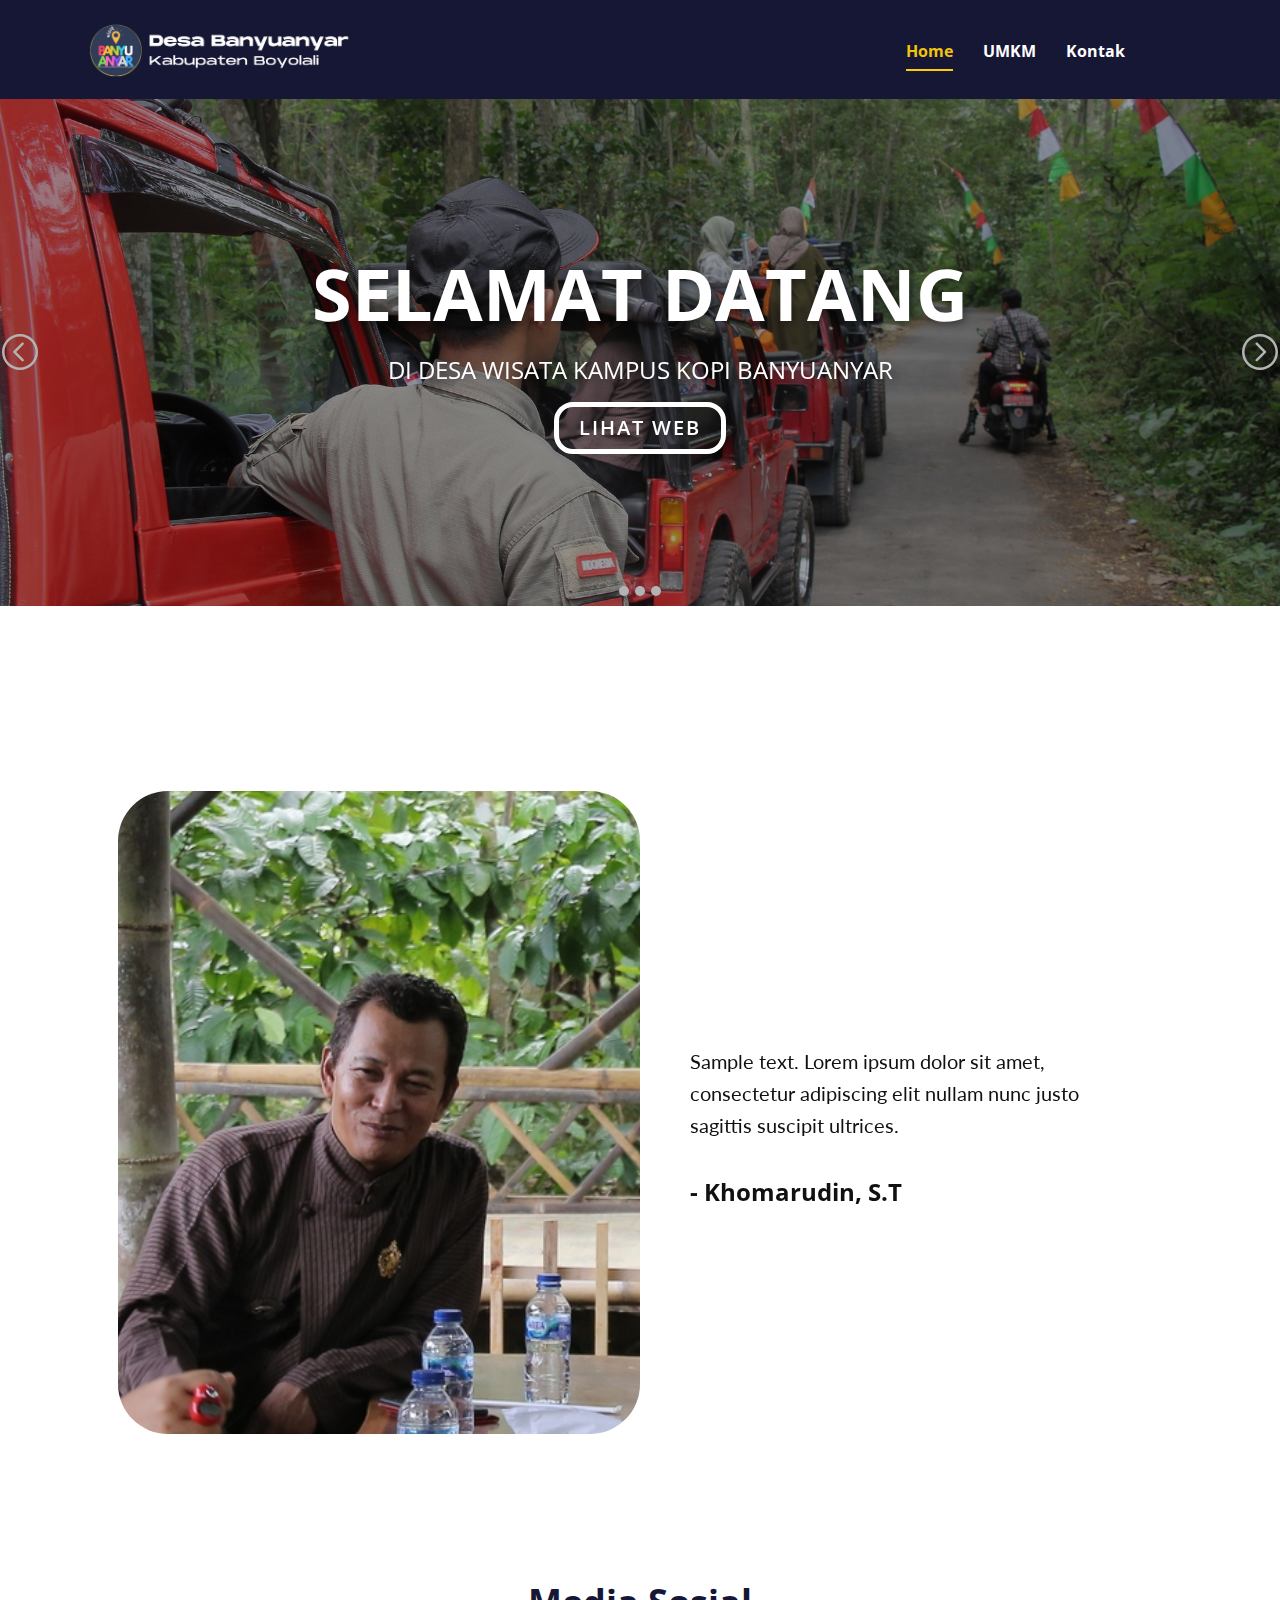
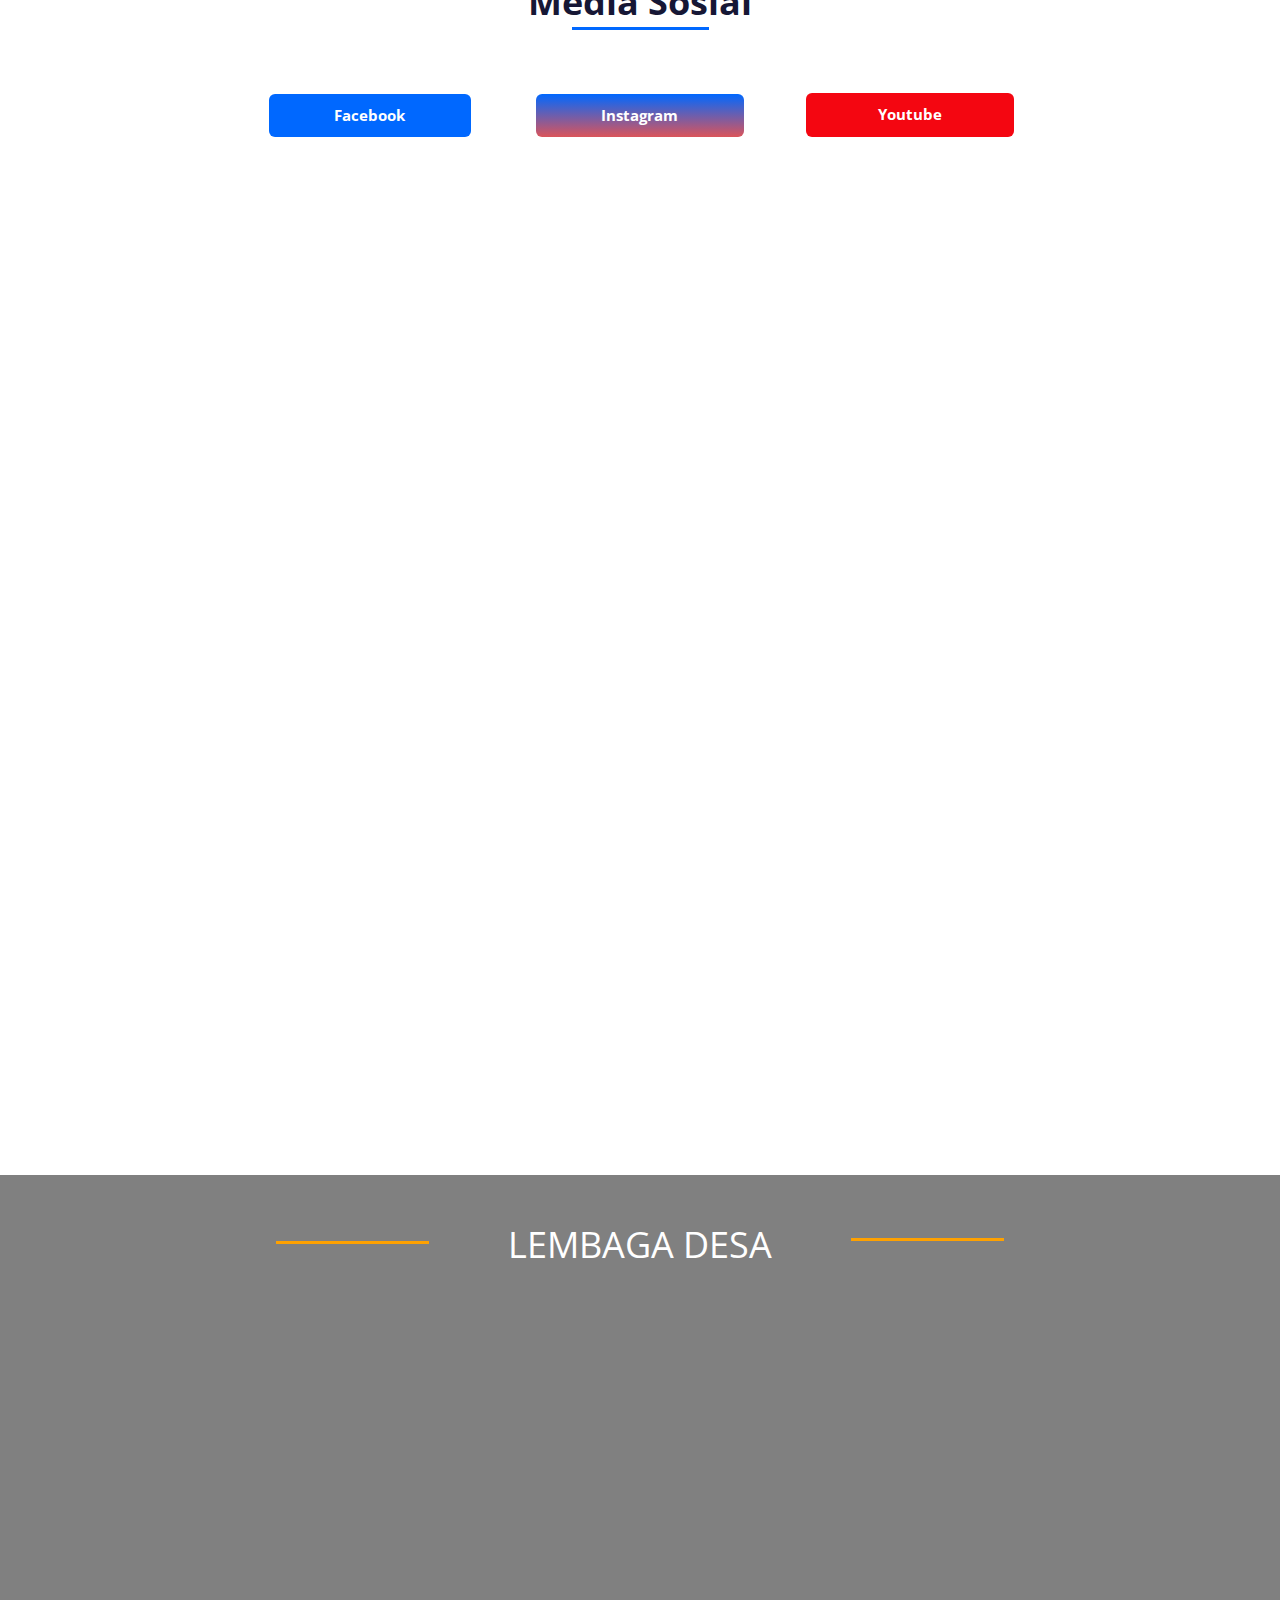
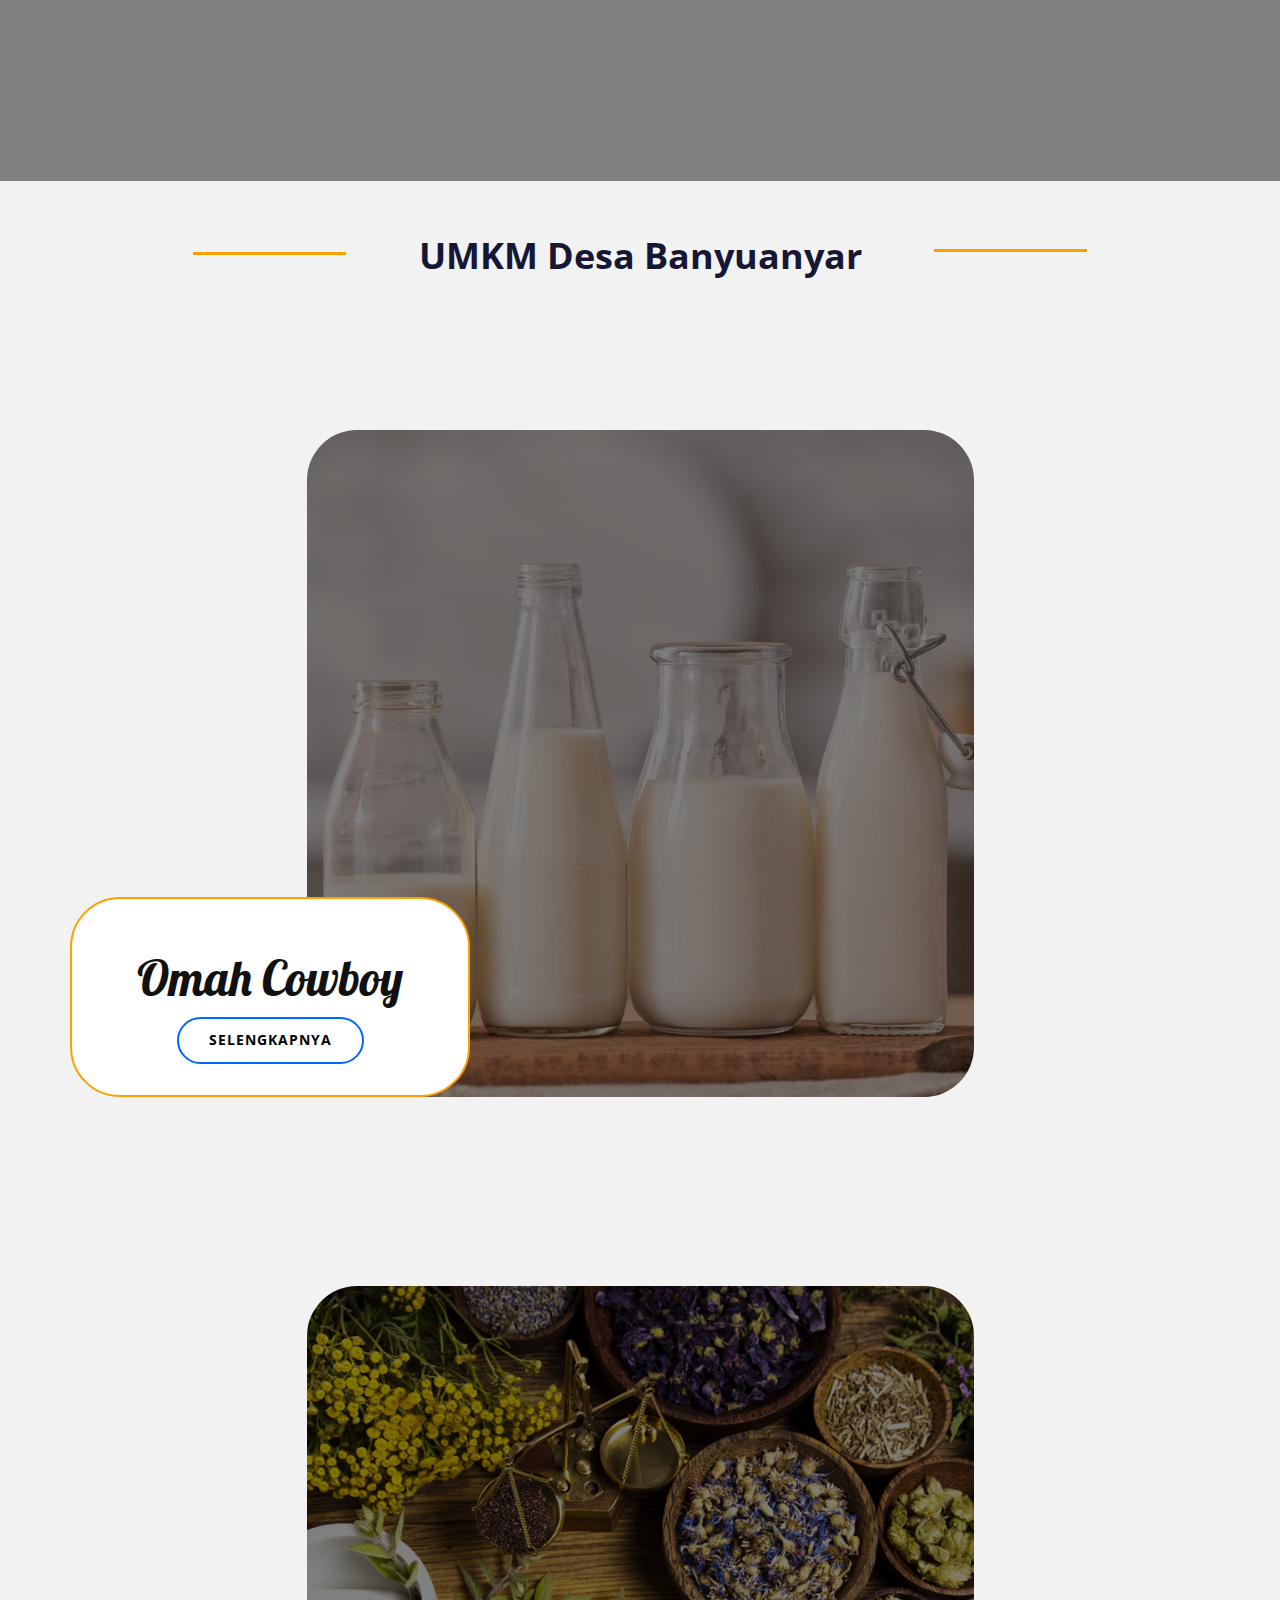
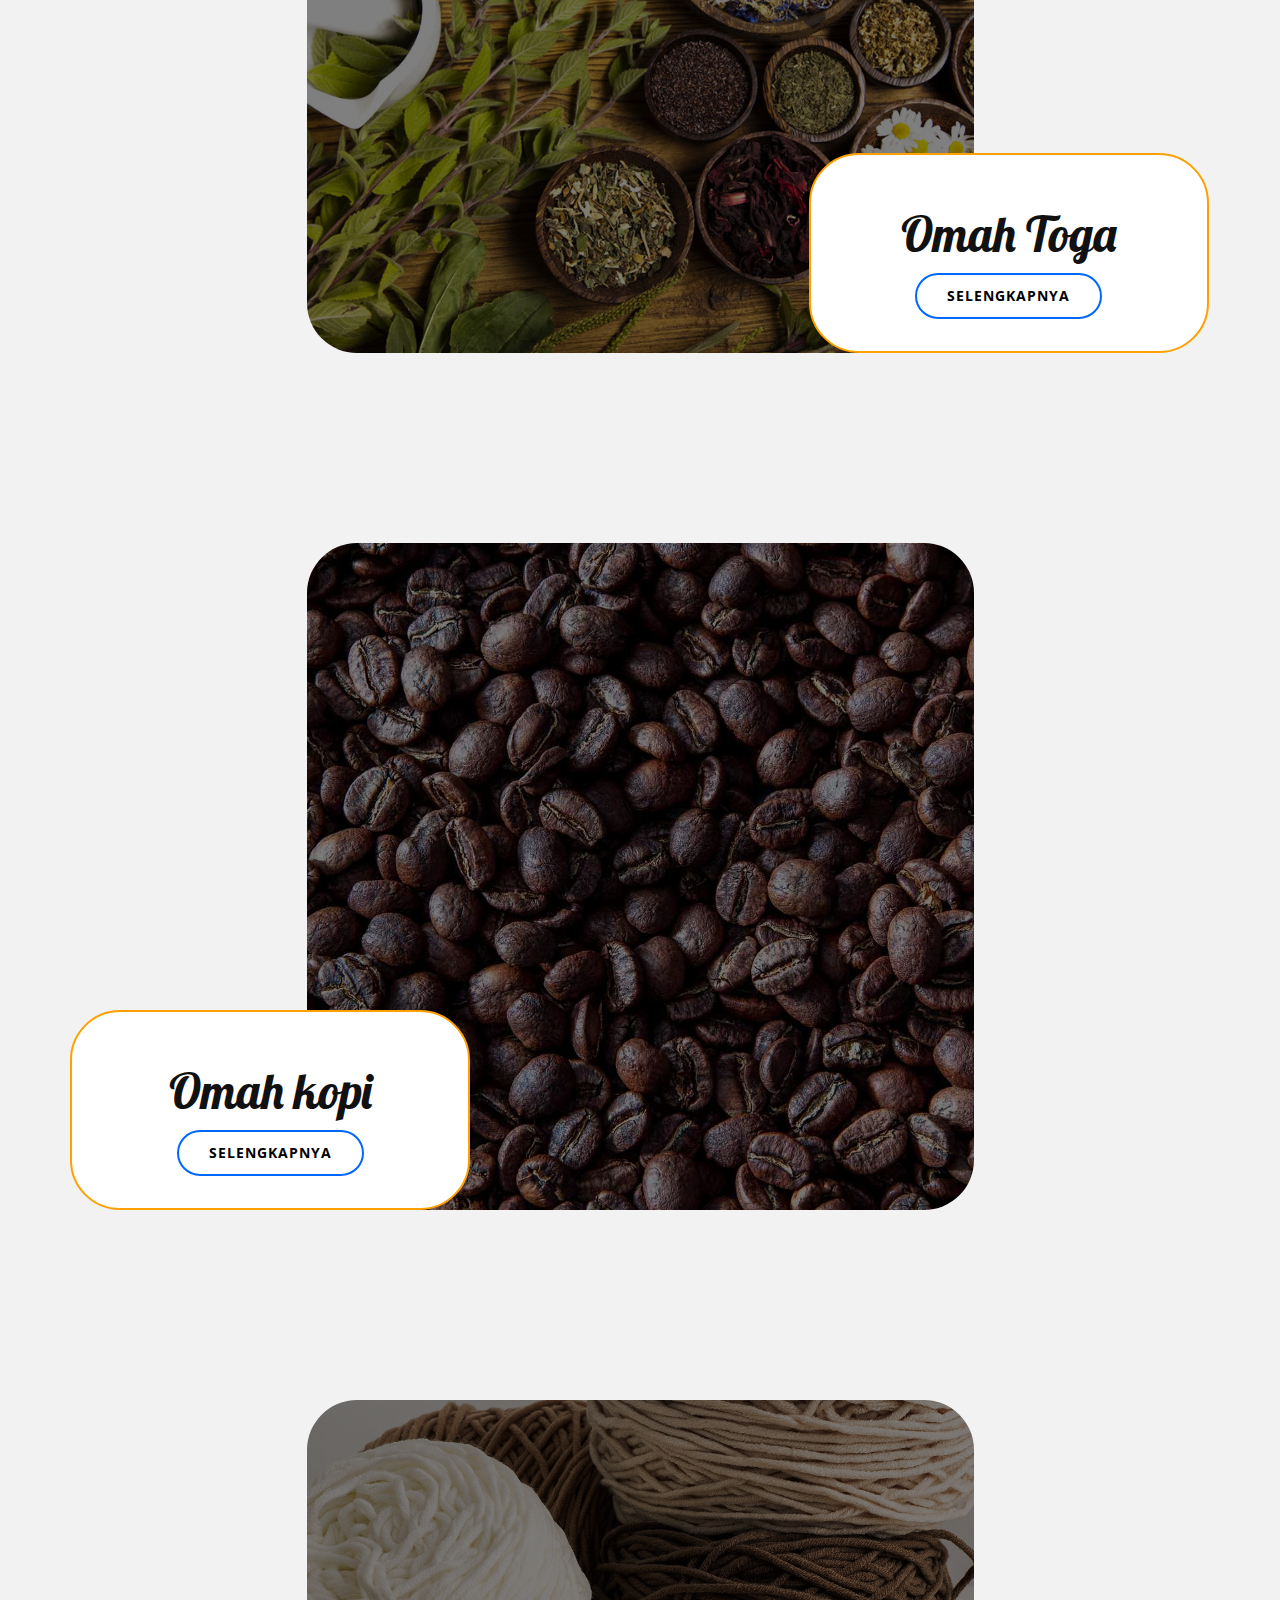
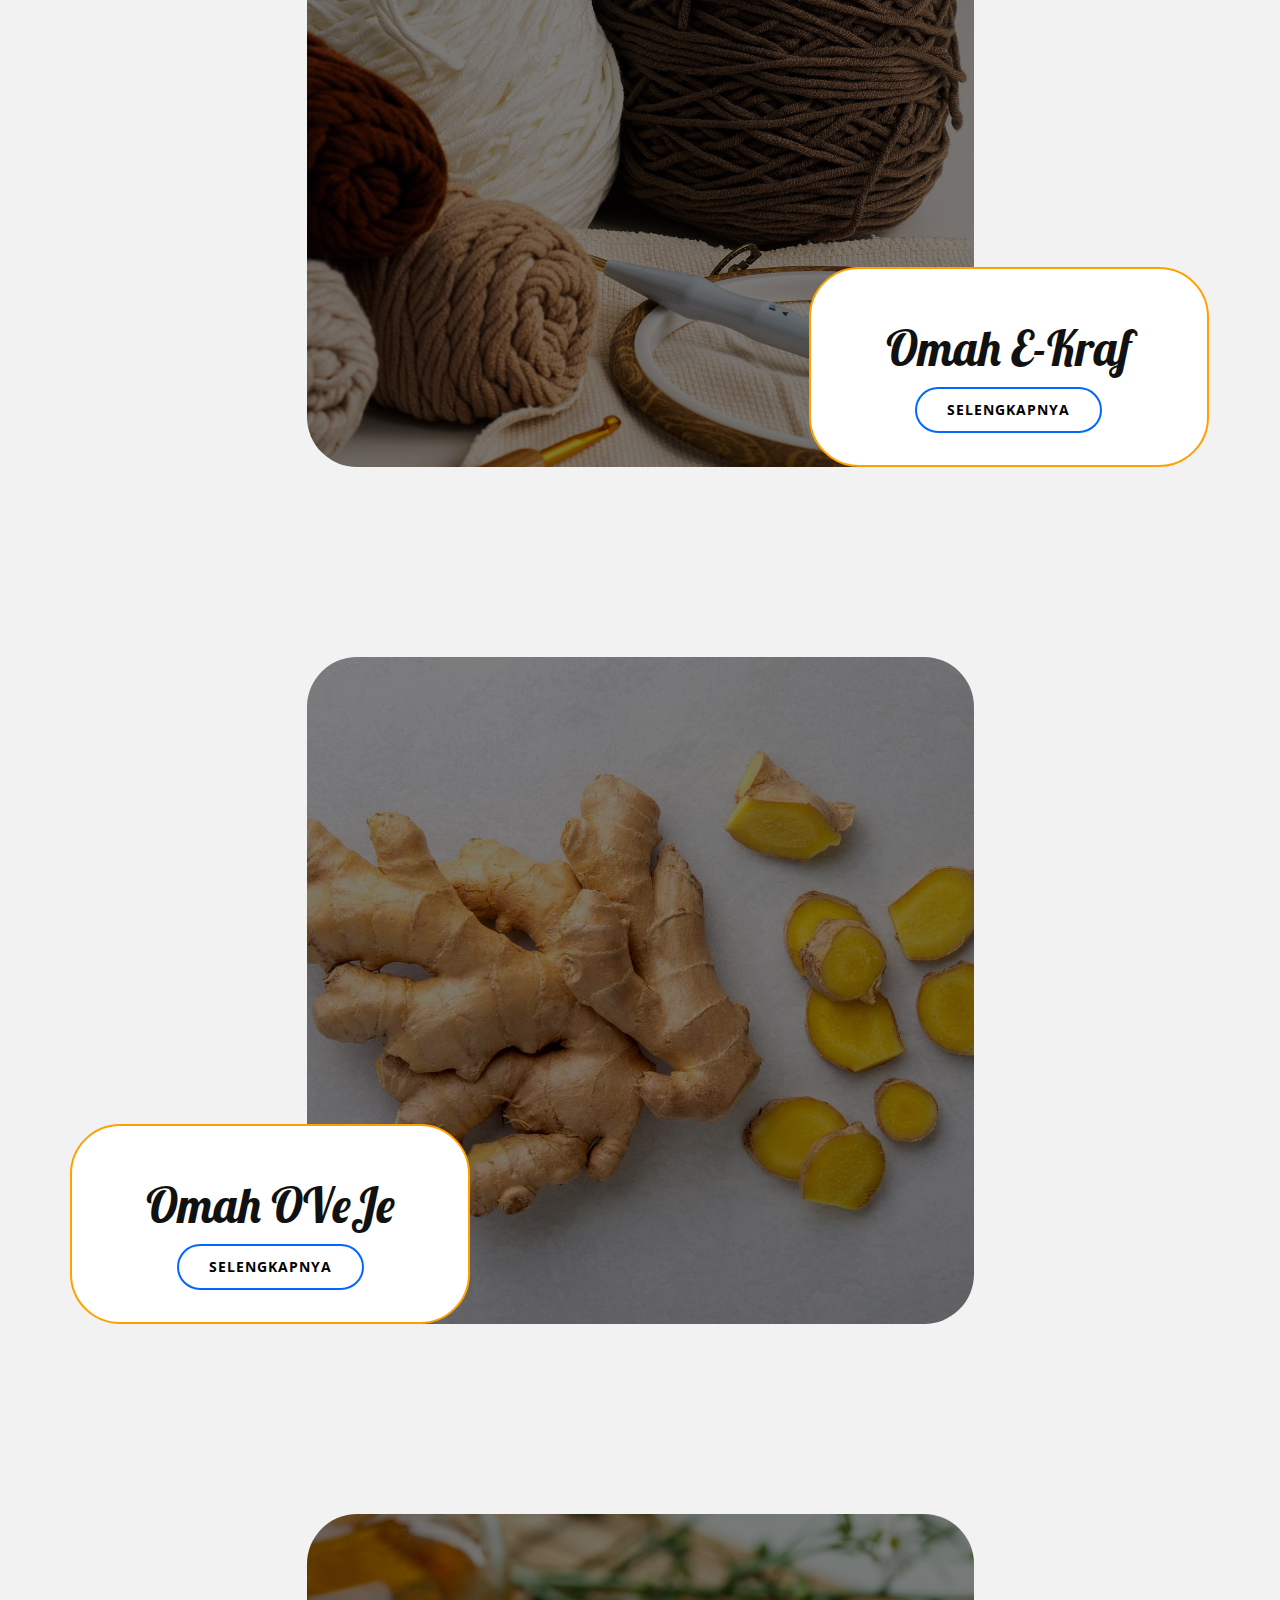
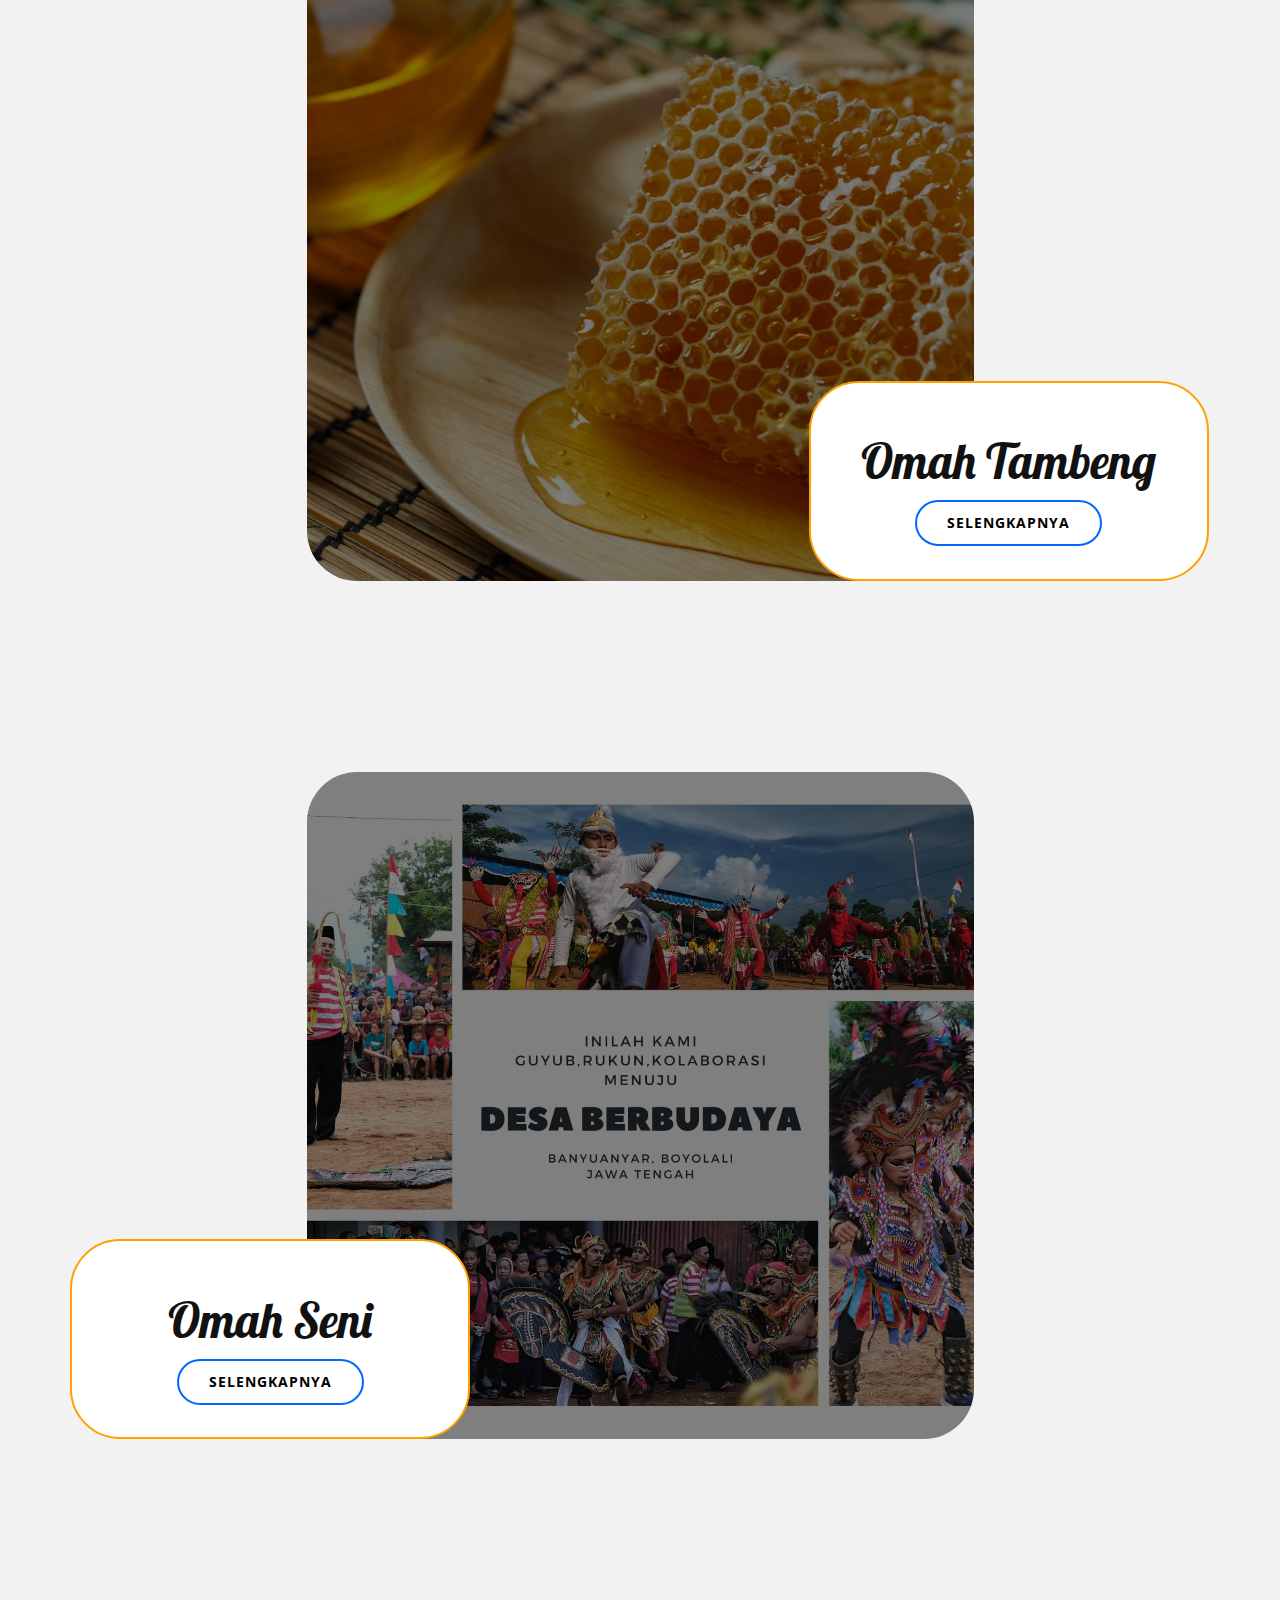
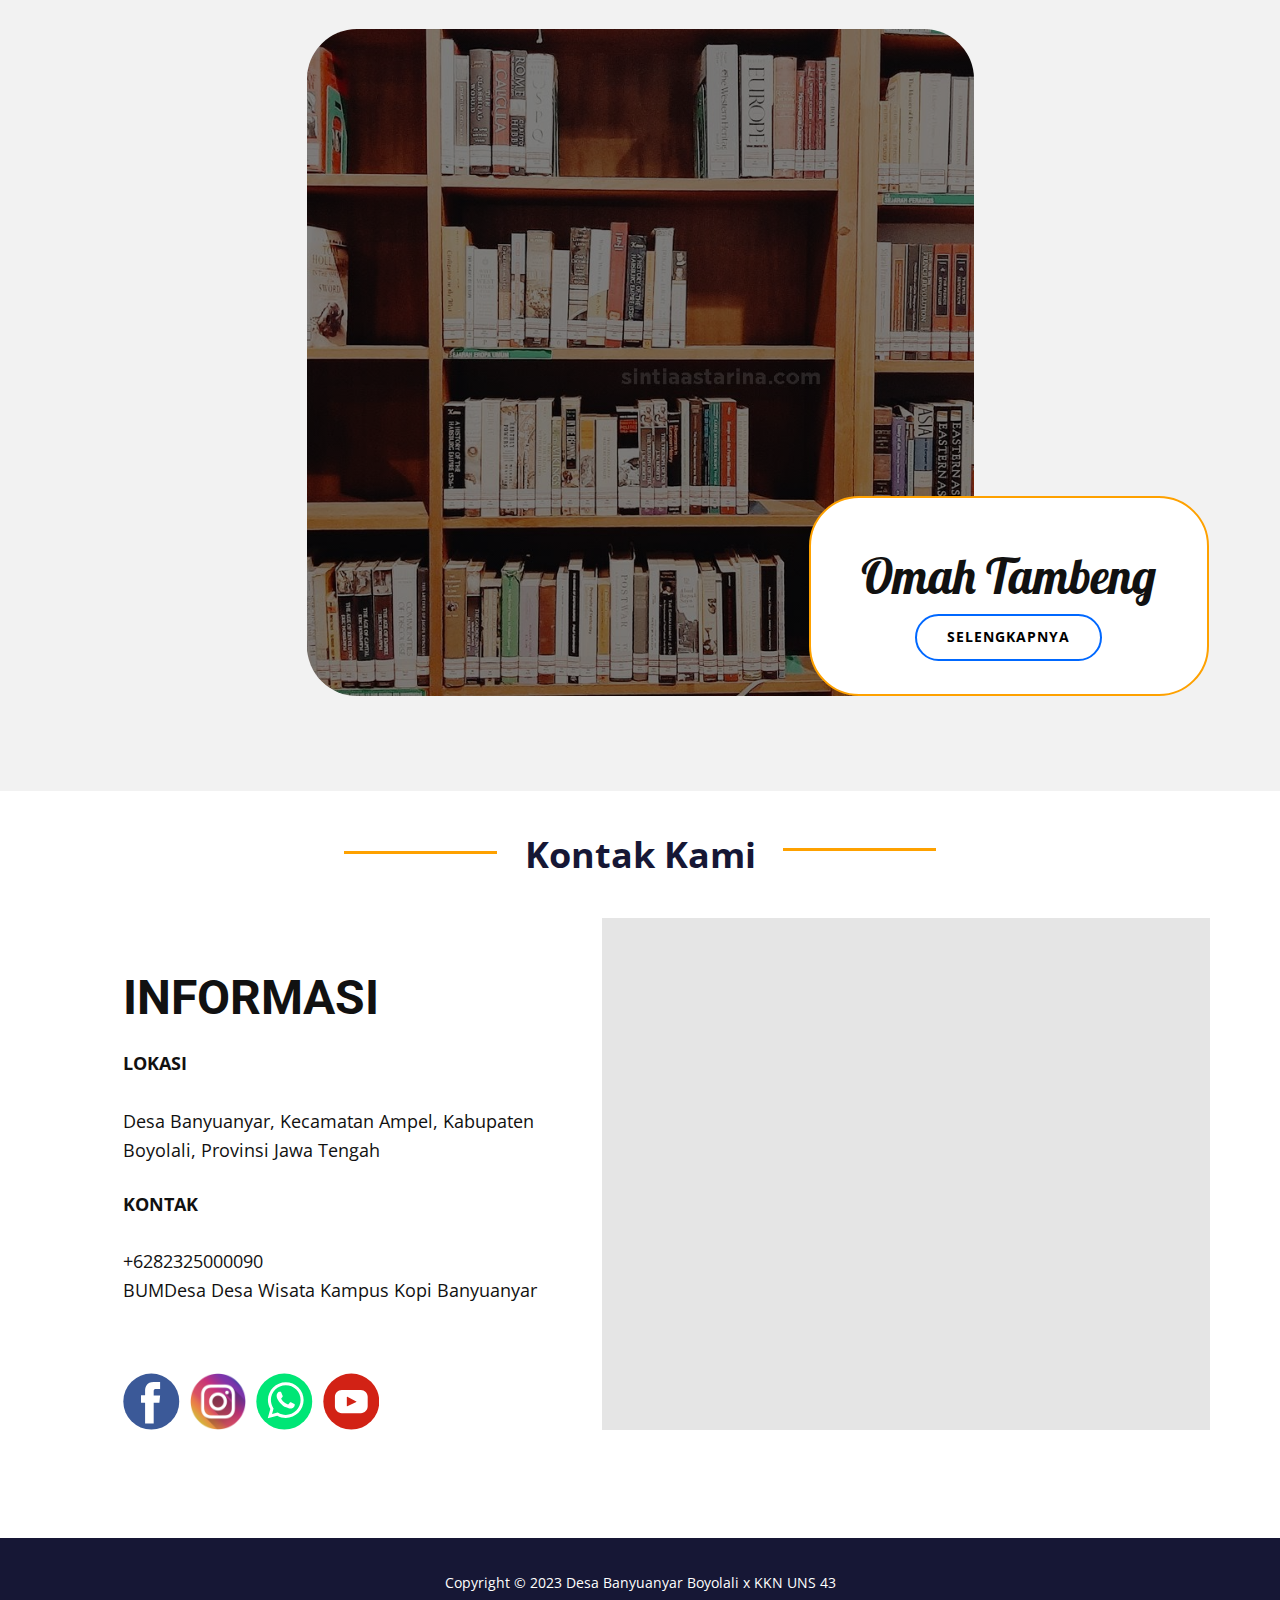
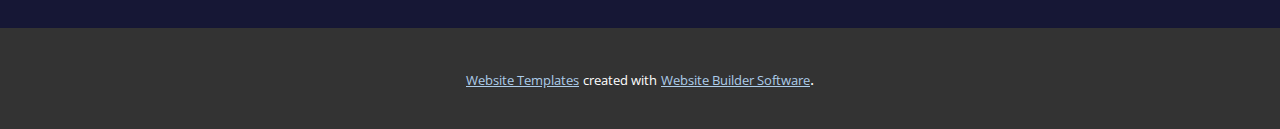
==== commit 7c376420: "Add files via upload" ====
--- a/index.html
+++ b/index.html
@@ -11,7 +11,8 @@
     <script class="u-script" type="text/javascript" src="nicepage.js" defer=""></script>
     <meta name="generator" content="Nicepage 5.14.1, nicepage.com">
     <link id="u-theme-google-font" rel="stylesheet" href="https://fonts.googleapis.com/css?family=Roboto:100,100i,300,300i,400,400i,500,500i,700,700i,900,900i|Open+Sans:300,300i,400,400i,500,500i,600,600i,700,700i,800,800i">
-    <link id="u-page-google-font" rel="stylesheet" href="https://fonts.googleapis.com/css?family=Open+Sans:300,300i,400,400i,500,500i,600,600i,700,700i,800,800i|Lobster:400">
+    <link id="u-page-google-font" rel="stylesheet" href="https://fonts.googleapis.com/css?family=Open+Sans:300,300i,400,400i,500,500i,600,600i,700,700i,800,800i|Lato:100,100i,300,300i,400,400i,700,700i,900,900i|Open+Sans:300,300i,400,400i,500,500i,600,600i,700,700i,800,800i|Lobster:400">
+    
     
     
     
@@ -36,12 +37,12 @@
     <meta property="og:title" content="Home">
     <meta property="og:type" content="website">
   <meta data-intl-tel-input-cdn-path="intlTelInput/"></head>
-  <body data-home-page="Home.html" data-home-page-title="Home" class="u-body u-grey-50 u-xl-mode" data-lang="en"><header class="u-clearfix u-custom-color-5 u-header u-header" id="sec-bb84" data-animation-name="" data-animation-duration="0" data-animation-delay="0" data-animation-direction=""><div class="u-clearfix u-sheet u-sheet-1">
+  <body data-home-page="Home.html" data-home-page-title="Home" class="u-body u-grey-50 u-xl-mode" data-lang="en"><header class="u-clearfix u-custom-color-5 u-header u-sticky u-sticky-0712 u-header" id="sec-bb84" data-animation-name="" data-animation-duration="0" data-animation-delay="0" data-animation-direction=""><div class="u-clearfix u-sheet u-valign-middle-sm u-valign-middle-xs u-sheet-1">
         <a href="Home.html" class="u-image u-logo u-image-1" data-image-width="1200" data-image-height="362">
           <img src="images/Official-Tourism-Promotion-Board-of-Banyuanyar-Village2-1200x362.png" class="u-logo-image u-logo-image-1">
         </a>
-        <nav class="u-menu u-menu-one-level u-offcanvas u-menu-1">
-          <div class="menu-collapse" style="font-size: 1rem; letter-spacing: 0px;">
+        <nav class="u-menu u-menu-one-level u-offcanvas u-menu-1" data-responsive-from="MD">
+          <div class="menu-collapse" style="font-size: 1rem; letter-spacing: 0px; font-weight: 700;">
             <a class="u-button-style u-custom-left-right-menu-spacing u-custom-padding-bottom u-custom-top-bottom-menu-spacing u-nav-link u-text-active-palette-1-base u-text-hover-palette-2-base" href="#">
               <svg class="u-svg-link" viewBox="0 0 24 24"><use xmlns:xlink="http://www.w3.org/1999/xlink" xlink:href="#menu-hamburger"></use></svg>
               <svg class="u-svg-content" version="1.1" id="menu-hamburger" viewBox="0 0 16 16" x="0px" y="0px" xmlns:xlink="http://www.w3.org/1999/xlink" xmlns="http://www.w3.org/2000/svg"><g><rect y="1" width="16" height="2"></rect><rect y="7" width="16" height="2"></rect><rect y="13" width="16" height="2"></rect>
@@ -50,49 +51,66 @@
           </div>
           <div class="u-custom-menu u-nav-container">
             <ul class="u-nav u-spacing-30 u-unstyled u-nav-1"><li class="u-nav-item"><a class="u-border-2 u-border-active-custom-color-6 u-border-hover-custom-color-6 u-border-no-left u-border-no-right u-border-no-top u-button-style u-nav-link u-text-active-palette-3-base u-text-hover-custom-color-6 u-text-white" href="Home.html" style="padding: 10px 0px;">Home</a>
-</li><li class="u-nav-item"><a class="u-border-2 u-border-active-custom-color-6 u-border-hover-custom-color-6 u-border-no-left u-border-no-right u-border-no-top u-button-style u-nav-link u-text-active-palette-3-base u-text-hover-custom-color-6 u-text-white" href="Omah-Cowboy.html" style="padding: 10px 0px;">Omah Cowboy</a>
+</li><li class="u-nav-item"><a class="u-border-2 u-border-active-custom-color-6 u-border-hover-custom-color-6 u-border-no-left u-border-no-right u-border-no-top u-button-style u-nav-link u-text-active-palette-3-base u-text-hover-custom-color-6 u-text-white" href="Home.html#sec-e275" style="padding: 10px 0px;">UMKM</a>
+</li><li class="u-nav-item"><a class="u-border-2 u-border-active-custom-color-6 u-border-hover-custom-color-6 u-border-no-left u-border-no-right u-border-no-top u-button-style u-nav-link u-text-active-palette-3-base u-text-hover-custom-color-6 u-text-white" href="Home.html#sec-d6d4" style="padding: 10px 0px;">Kontak</a>
 </li></ul>
           </div>
           <div class="u-custom-menu u-nav-container-collapse">
-            <div class="u-black u-container-style u-inner-container-layout u-opacity u-opacity-95 u-sidenav">
+            <div class="u-container-style u-custom-color-5 u-inner-container-layout u-opacity u-opacity-95 u-sidenav">
               <div class="u-inner-container-layout u-sidenav-overflow">
                 <div class="u-menu-close"></div>
-                <ul class="u-align-center u-nav u-popupmenu-items u-unstyled u-nav-2"><li class="u-nav-item"><a class="u-button-style u-nav-link" href="Home.html">Home</a>
-</li><li class="u-nav-item"><a class="u-button-style u-nav-link" href="Omah-Cowboy.html">Omah Cowboy</a>
+                <ul class="u-align-center u-nav u-popupmenu-items u-spacing-0 u-unstyled u-nav-2"><li class="u-nav-item"><a class="u-button-style u-nav-link" href="Home.html">Home</a>
+</li><li class="u-nav-item"><a class="u-button-style u-nav-link" href="Home.html#sec-e275">UMKM</a>
+</li><li class="u-nav-item"><a class="u-button-style u-nav-link" href="Home.html#sec-d6d4">Kontak</a>
 </li></ul>
               </div>
             </div>
-            <div class="u-black u-menu-overlay u-opacity u-opacity-70"></div>
+            <div class="u-grey-60 u-menu-overlay u-opacity u-opacity-70"></div>
           </div>
         </nav>
       </div></header>
-    <section class="u-carousel u-slide u-block-f222-1" id="carousel-031d" data-interval="5000" data-u-ride="carousel">
+    <section class="u-carousel u-slide u-block-f222-1" id="carousel-9d09" data-interval="5000" data-u-ride="carousel">
       <ol class="u-absolute-hcenter u-carousel-indicators u-block-f222-2">
-        <li data-u-target="#carousel-031d" class="u-active u-grey-30 u-shape-circle" data-u-slide-to="0" style="width: 10px; height: 10px;"></li>
-        <li data-u-target="#carousel-031d" class="u-grey-30 u-shape-circle" style="width: 10px; height: 10px;" data-u-slide-to="1"></li>
-        <li data-u-target="#carousel-031d" class="u-grey-30 u-shape-circle" style="width: 10px; height: 10px;" data-u-slide-to="2"></li>
+        <li data-u-target="#carousel-9d09" class="u-active u-grey-30 u-shape-circle" data-u-slide-to="0" style="width: 10px; height: 10px;"></li>
+        <li data-u-target="#carousel-9d09" class="u-grey-30 u-shape-circle" style="width: 10px; height: 10px;" data-u-slide-to="1"></li>
+        <li data-u-target="#carousel-9d09" class="u-grey-30 u-shape-circle" style="width: 10px; height: 10px;" data-u-slide-to="2"></li>
       </ol>
-      <div class="u-carousel-inner" role="listbox">
-        <div class="u-active u-align-center u-carousel-item u-clearfix u-image u-shading u-section-1-1" src="" data-image-width="1280" data-image-height="853">
-          <h1 class="u-align-center u-text u-text-body-alt-color u-text-1" data-animation-name="customAnimationIn" data-animation-duration="1500" data-animation-delay="0" data-animation-direction="" data-animation-out="0">
-            <span style="font-size: 2.25rem;">DESA WISATA</span>&nbsp;<br>KAMPUS KOPI<br>BANYUANYAR
+      <div class="u-carousel-inner" role="listbox" style="">
+        <div class="u-active u-align-center u-carousel-item u-clearfix u-image u-shading u-section-1-1" src="" data-image-width="2304" data-image-height="1728">
+          <h1 class="u-align-center u-custom-font u-font-open-sans u-text u-text-body-alt-color u-text-1" data-animation-name="customAnimationIn" data-animation-duration="1500" data-animation-delay="0" data-animation-direction="" data-animation-out="0">
+            <span style="font-weight: 700;">SELAMAT ​DATANG</span>
+            <span style="font-size: 3.75rem;">
+              <br>
+            </span>
+            <span style="font-size: 1.5rem;">DI ​DESA WISATA KAMPUS KOPI BANYUANYAR</span>
+            <br>
           </h1>
           <a href="https://kampuskopibanyuanyar.com/" class="u-align-center u-border-5 u-border-white u-btn u-btn-round u-button-style u-hover-white u-none u-radius-19 u-btn-1" data-animation-name="customAnimationIn" data-animation-duration="1500" data-animation-delay="500" data-animation-out="0">Lihat WEB</a>
         </div>
-        <div class="u-align-center u-carousel-item u-clearfix u-image u-shading u-section-1-2" src="" data-image-width="1280" data-image-height="853">
-          <h1 class="u-align-center u-text u-text-body-alt-color u-text-1" data-animation-name="customAnimationIn" data-animation-duration="1500" data-animation-delay="0" data-animation-direction="" data-animation-out="0">
-            <span style="font-size: 2.25rem;">DESA WISATA</span>&nbsp;<br>KAMPUS KOPI<br>BANYUANYAR
+        <div class="u-align-center u-carousel-item u-clearfix u-image u-shading u-section-1-2" src="" data-image-width="1560" data-image-height="1040">
+          <h1 class="u-align-center u-custom-font u-font-open-sans u-text u-text-body-alt-color u-text-1" data-animation-name="customAnimationIn" data-animation-duration="1500" data-animation-delay="0" data-animation-direction="" data-animation-out="0">
+            <span style="font-weight: 700;">SELAMAT ​DATANG</span>
+            <span style="font-size: 3.75rem;">
+              <br>
+            </span>
+            <span style="font-size: 1.5rem;">DI ​DESA WISATA KAMPUS KOPI BANYUANYAR</span>
+            <br>
           </h1>
           <a href="https://kampuskopibanyuanyar.com/" class="u-align-center u-border-5 u-border-white u-btn u-btn-round u-button-style u-hover-white u-none u-radius-19 u-btn-1" data-animation-name="customAnimationIn" data-animation-duration="1500" data-animation-delay="500" data-animation-out="0">Lihat WEB</a>
         </div>
-        <div class="u-align-center u-carousel-item u-clearfix u-image u-shading u-section-1-3" src="" data-image-width="1280" data-image-height="853">
-          <h1 class="u-align-center u-text u-text-body-alt-color u-text-1" data-animation-name="customAnimationIn" data-animation-duration="1500" data-animation-delay="0" data-animation-direction="" data-animation-out="0">
-            <span style="font-size: 2.25rem;">DESA WISATA</span>&nbsp;<br>KAMPUS KOPI<br>BANYUANYAR
+        <div class="u-align-center u-carousel-item u-clearfix u-image u-shading u-section-1-3" src="" data-image-width="2736" data-image-height="1824">
+          <h1 class="u-align-center u-custom-font u-font-open-sans u-text u-text-body-alt-color u-text-1" data-animation-name="customAnimationIn" data-animation-duration="1500" data-animation-delay="0" data-animation-direction="" data-animation-out="0">
+            <span style="font-weight: 700;">SELAMAT ​DATANG</span>
+            <span style="font-size: 3.75rem;">
+              <br>
+            </span>
+            <span style="font-size: 1.5rem;">DI ​DESA WISATA KAMPUS KOPI BANYUANYAR</span>
+            <br>
           </h1>
           <a href="https://kampuskopibanyuanyar.com/" class="u-align-center u-border-5 u-border-white u-btn u-btn-round u-button-style u-hover-white u-none u-radius-19 u-btn-1" data-animation-name="customAnimationIn" data-animation-duration="1500" data-animation-delay="500" data-animation-out="0">Lihat WEB</a>
         </div>
       </div>
-      <a class="u-absolute-vcenter u-carousel-control u-carousel-control-prev u-text-grey-30 u-block-f222-3" href="#carousel-031d" role="button" data-u-slide="prev">
+      <a class="u-absolute-vcenter u-carousel-control u-carousel-control-prev u-text-grey-30 u-block-f222-3" href="#carousel-9d09" role="button" data-u-slide="prev">
         <span aria-hidden="true">
           <svg viewBox="0 0 129 129"><path d="m64.5,122.6c32,0 58.1-26 58.1-58.1s-26-58-58.1-58-58,26-58,58 26,58.1 58,58.1zm0-108c27.5,5.32907e-15 49.9,22.4 49.9,49.9s-22.4,49.9-49.9,49.9-49.9-22.4-49.9-49.9 22.4-49.9 49.9-49.9z"></path><path d="m70,93.5c0.8,0.8 1.8,1.2 2.9,1.2 1,0 2.1-0.4 2.9-1.2 1.6-1.6 1.6-4.2 0-5.8l-23.5-23.5 23.5-23.5c1.6-1.6 1.6-4.2 0-5.8s-4.2-1.6-5.8,0l-26.4,26.4c-0.8,0.8-1.2,1.8-1.2,2.9s0.4,2.1 1.2,2.9l26.4,26.4z"></path></svg>
         </span>
@@ -100,7 +118,7 @@
           <svg viewBox="0 0 129 129"><path d="m64.5,122.6c32,0 58.1-26 58.1-58.1s-26-58-58.1-58-58,26-58,58 26,58.1 58,58.1zm0-108c27.5,5.32907e-15 49.9,22.4 49.9,49.9s-22.4,49.9-49.9,49.9-49.9-22.4-49.9-49.9 22.4-49.9 49.9-49.9z"></path><path d="m70,93.5c0.8,0.8 1.8,1.2 2.9,1.2 1,0 2.1-0.4 2.9-1.2 1.6-1.6 1.6-4.2 0-5.8l-23.5-23.5 23.5-23.5c1.6-1.6 1.6-4.2 0-5.8s-4.2-1.6-5.8,0l-26.4,26.4c-0.8,0.8-1.2,1.8-1.2,2.9s0.4,2.1 1.2,2.9l26.4,26.4z"></path></svg>
         </span>
       </a>
-      <a class="u-absolute-vcenter u-carousel-control u-carousel-control-next u-text-grey-30 u-block-f222-4" href="#carousel-031d" role="button" data-u-slide="next">
+      <a class="u-absolute-vcenter u-carousel-control u-carousel-control-next u-text-grey-30 u-block-f222-4" href="#carousel-9d09" role="button" data-u-slide="next">
         <span aria-hidden="true">
           <svg viewBox="0 0 129 129"><path d="M64.5,122.6c32,0,58.1-26,58.1-58.1S96.5,6.4,64.5,6.4S6.4,32.5,6.4,64.5S32.5,122.6,64.5,122.6z M64.5,14.6    c27.5,0,49.9,22.4,49.9,49.9S92,114.4,64.5,114.4S14.6,92,14.6,64.5S37,14.6,64.5,14.6z"></path><path d="m51.1,93.5c0.8,0.8 1.8,1.2 2.9,1.2 1,0 2.1-0.4 2.9-1.2l26.4-26.4c0.8-0.8 1.2-1.8 1.2-2.9 0-1.1-0.4-2.1-1.2-2.9l-26.4-26.4c-1.6-1.6-4.2-1.6-5.8,0-1.6,1.6-1.6,4.2 0,5.8l23.5,23.5-23.5,23.5c-1.6,1.6-1.6,4.2 0,5.8z"></path></svg>
         </span>
@@ -111,299 +129,409 @@
     </section>
     <section class="u-align-center u-clearfix u-white u-section-2" id="sec-7e83">
       <div class="u-clearfix u-sheet u-sheet-1">
-        <div class="u-clearfix u-gutter-0 u-layout-wrap u-layout-wrap-1">
+        <div class="u-clearfix u-expanded-width-sm u-expanded-width-xs u-gutter-0 u-layout-wrap u-layout-wrap-1">
           <div class="u-layout" style="">
             <div class="u-layout-row" style="">
-              <div class="u-align-left u-container-style u-image u-image-default u-layout-cell u-left-cell u-size-30 u-size-xs-60 u-image-1" src="" data-animation-name="customAnimationIn" data-animation-duration="1500" data-animation-delay="0" data-image-width="900" data-image-height="910">
+              <div class="u-align-left u-container-style u-image u-layout-cell u-left-cell u-radius-50 u-size-30 u-size-xs-60 u-image-1" src="" data-animation-name="customAnimationIn" data-animation-duration="1500" data-animation-delay="0" data-image-width="2736" data-image-height="1824">
                 <div class="u-container-layout u-container-layout-1" src=""></div>
               </div>
-              <div class="u-bottom-right-radius-50 u-container-align-left u-container-style u-layout-cell u-right-cell u-shape-round u-size-30 u-size-xs-60 u-top-right-radius-50 u-white u-layout-cell-2" data-animation-name="customAnimationIn" data-animation-duration="1500" data-animation-delay="500">
+              <div class="u-align-left u-bottom-right-radius-50 u-container-align-left-lg u-container-align-left-md u-container-align-left-xl u-container-style u-layout-cell u-right-cell u-shape-round u-size-30 u-size-xs-60 u-top-right-radius-50 u-white u-layout-cell-2" data-animation-name="customAnimationIn" data-animation-duration="1500" data-animation-delay="500">
                 <div class="u-container-layout u-container-layout-2">
-                  <h2 class="u-align-center u-font-titillium-Web u-text u-text-1">Sir khomarudin&nbsp;</h2>
-                  <p class="u-align-left u-text u-text-2">Sample text. Lorem ipsum dolor sit amet, consectetur adipiscing elit nullam nunc justo sagittis suscipit ultrices.</p>
-                </div>
-              </div>
-            </div>
-          </div>
-        </div>
-      </div>
-    </section>
-    <section class="skrollable u-align-center u-clearfix u-image u-parallax u-shading u-section-3" id="sec-eff0" data-image-width="1251" data-image-height="698">
+                  <p class="u-custom-font u-font-lato u-text u-text-1">Sample text. Lorem ipsum dolor sit amet, consectetur adipiscing elit nullam nunc justo sagittis suscipit ultrices.</p>
+                  <h2 class="u-custom-font u-font-open-sans u-font-titillium-Web u-text u-text-2">- Khomarudin, S.T</h2>
+                </div>
+              </div>
+            </div>
+          </div>
+        </div>
+      </div>
+    </section>
+    <section class="u-clearfix u-white u-section-3" id="sec-dfc0">
+      <div class="u-clearfix u-sheet u-sheet-1">
+        <div class="u-align-center u-clearfix u-group-elements u-group-elements-1"></div>
+        <h2 class="u-align-center u-custom-font u-font-open-sans u-text u-text-custom-color-5 u-text-1">Media Sosial</h2>
+        <div class="u-border-3 u-border-custom-color-8 u-line u-line-horizontal u-line-1"></div>
+        <div class="u-clearfix u-expanded-width-sm u-expanded-width-xs u-layout-wrap u-layout-wrap-1">
+          <div class="u-layout">
+            <div class="u-layout-row">
+              <div class="u-container-style u-layout-cell u-size-20 u-layout-cell-1">
+                <div class="u-container-layout u-valign-middle u-container-layout-1">
+                  <a href="https://nicepage.com/website-templates" class="u-border-none u-btn u-btn-round u-button-style u-custom-color-8 u-radius-6 u-text-white u-btn-1">Facebook</a>
+                </div>
+              </div>
+              <div class="u-container-style u-layout-cell u-size-20 u-layout-cell-2">
+                <div class="u-container-layout u-valign-middle u-container-layout-2">
+                  <a href="https://nicepage.com/website-templates" class="u-border-none u-btn u-btn-round u-button-style u-gradient u-hover-custom-color-5 u-none u-radius-6 u-text-white u-btn-2">Instagram</a>
+                </div>
+              </div>
+              <div class="u-container-style u-layout-cell u-size-20 u-layout-cell-3">
+                <div class="u-container-layout u-valign-middle u-container-layout-3">
+                  <a href="https://nicepage.com/website-templates" class="u-border-none u-btn u-btn-round u-button-style u-custom-color-9 u-radius-6 u-btn-3">Youtube</a>
+                </div>
+              </div>
+            </div>
+          </div>
+        </div>
+        <div class="u-align-center u-clearfix u-expanded-width-xs u-group-elements u-group-elements-2" data-animation-name="customAnimationIn" data-animation-duration="1000">
+          <h2 class="u-align-center u-custom-font u-font-open-sans u-text u-text-custom-color-5 u-text-2">Apa itu Kampus Kopi Banyuanyar ?</h2>
+          <div class="u-border-3 u-border-custom-color-8 u-line u-line-horizontal u-line-2"></div>
+        </div>
+        <div class="u-expanded-width-md u-expanded-width-sm u-expanded-width-xs u-video u-video-contain u-video-1">
+          <div class="embed-responsive embed-responsive-1">
+            <iframe style="position: absolute;top: 0;left: 0;width: 100%;height: 100%;" class="embed-responsive-item" src="https://www.youtube.com/embed/Hb0Rc7m1Id4?mute=1&amp;showinfo=0&amp;controls=1&amp;start=0" frameborder="0" allowfullscreen=""></iframe>
+          </div>
+        </div>
+      </div>
+    </section>
+    <section class="skrollable u-align-center u-clearfix u-image u-parallax u-shading u-section-4" id="sec-eff0" data-image-width="2304" data-image-height="1728">
       <div class="u-clearfix u-sheet u-sheet-1">
         <div class="u-align-center u-clearfix u-group-elements u-group-elements-1">
-          <h2 class="u-align-center u-text u-text-default u-text-white u-text-1">LEMBAGA DESA</h2>
+          <h2 class="u-align-center u-custom-font u-font-open-sans u-text u-text-default u-text-white u-text-1">LEMBAGA DESA</h2>
           <div class="u-border-3 u-border-custom-color-7 u-line u-line-horizontal u-line-1"></div>
           <div class="u-border-3 u-border-custom-color-7 u-line u-line-horizontal u-line-2"></div>
         </div>
-        <div class="u-expanded-width u-layout-grid u-list u-list-1">
+        <div class="u-expanded-width-lg u-expanded-width-md u-expanded-width-sm u-expanded-width-xl u-layout-grid u-list u-list-1">
           <div class="u-repeater u-repeater-1">
             <div class="u-align-left u-container-align-center u-container-style u-list-item u-radius-50 u-repeater-item u-shape-round u-video-cover u-white u-list-item-1" data-animation-name="customAnimationIn" data-animation-duration="1500" data-animation-delay="0">
               <div class="u-container-layout u-similar-container u-container-layout-1"><span class="u-align-center u-file-icon u-icon u-icon-circle u-palette-3-base u-icon-1" data-animation-name="" data-animation-duration="0" data-animation-delay="0" data-animation-direction=""><img src="images/8068231.png" alt=""></span>
                 <h5 class="u-align-center u-custom-font u-text u-text-font u-text-2">RW</h5>
-                <p class="u-align-center u-text u-text-3">Discover pain&nbsp;</p>
               </div>
             </div>
             <div class="u-align-left u-container-align-center u-container-style u-list-item u-radius-50 u-repeater-item u-shape-round u-video-cover u-white u-list-item-2" data-animation-direction="Up" data-animation-name="customAnimationIn" data-animation-duration="1000" data-animation-delay="0">
               <div class="u-container-layout u-similar-container u-container-layout-2"><span class="u-align-center u-file-icon u-icon u-icon-circle u-palette-3-base u-icon-2" data-animation-name="" data-animation-duration="0" data-animation-delay="0" data-animation-direction=""><img src="images/8068020.png" alt=""></span>
-                <h5 class="u-align-center u-custom-font u-text u-text-font u-text-4">RT</h5>
-                <p class="u-align-center u-text u-text-5">Become&nbsp;</p>
+                <h5 class="u-align-center u-custom-font u-text u-text-font u-text-3">RT</h5>
               </div>
             </div>
             <div class="u-align-left u-container-align-center u-container-style u-list-item u-radius-50 u-repeater-item u-shape-round u-video-cover u-white u-list-item-3" data-animation-direction="Up" data-animation-name="customAnimationIn" data-animation-duration="750" data-animation-delay="0">
               <div class="u-container-layout u-similar-container u-container-layout-3"><span class="u-align-center u-file-icon u-icon u-icon-circle u-palette-3-base u-icon-3" data-animation-name="" data-animation-duration="0" data-animation-delay="0" data-animation-direction=""><img src="images/8067927.png" alt=""></span>
-                <h5 class="u-align-center u-custom-font u-text u-text-font u-text-6">Dukuh</h5>
-                <p class="u-align-center u-text u-text-7">Launch an MVP&nbsp;</p>
+                <h5 class="u-align-center u-custom-font u-text u-text-font u-text-4">Dukuh</h5>
               </div>
             </div>
             <div class="u-align-left u-container-align-center u-container-style u-list-item u-radius-50 u-repeater-item u-shape-round u-video-cover u-white u-list-item-4" data-animation-direction="Up" data-animation-name="customAnimationIn" data-animation-duration="1000" data-animation-delay="0">
               <div class="u-container-layout u-similar-container u-container-layout-4"><span class="u-align-center u-file-icon u-icon u-icon-circle u-palette-3-base u-icon-4" data-animation-name="" data-animation-duration="0" data-animation-delay="0" data-animation-direction=""><img src="images/7173313.png" alt=""></span>
-                <h5 class="u-align-center u-custom-font u-text u-text-font u-text-8">Karang Taruna</h5>
-                <p class="u-align-center u-text u-text-9">Validate ideas</p>
+                <h5 class="u-align-center u-custom-font u-text u-text-font u-text-5">Karang Taruna</h5>
               </div>
             </div>
             <div class="u-align-left u-container-align-center u-container-style u-list-item u-radius-50 u-repeater-item u-shape-round u-video-cover u-white u-list-item-5" data-animation-direction="Up" data-animation-name="customAnimationIn" data-animation-duration="1500" data-animation-delay="0">
               <div class="u-container-layout u-similar-container u-container-layout-5"><span class="u-align-center u-file-icon u-icon u-icon-circle u-palette-3-base u-icon-5" data-animation-name="" data-animation-duration="0" data-animation-delay="0" data-animation-direction=""><img src="images/471664.png" alt=""></span>
-                <h5 class="u-align-center u-custom-font u-text u-text-font u-text-10">PKK</h5>
-                <p class="u-align-center u-text u-text-11">Validate ideas&nbsp;</p>
-              </div>
-            </div>
-          </div>
-        </div>
-      </div>
-    </section>
-    <section class="u-clearfix u-white u-section-4" id="sec-dfc0">
+                <h5 class="u-align-center u-custom-font u-text u-text-font u-text-6">PKK</h5>
+              </div>
+            </div>
+          </div>
+        </div>
+      </div>
+    </section>
+    <section class="u-clearfix u-grey-5 u-section-5" id="sec-e275">
       <div class="u-clearfix u-sheet u-sheet-1">
-        <div class="u-video u-video-contain u-video-1">
-          <div class="embed-responsive embed-responsive-1">
-            <iframe style="position: absolute;top: 0;left: 0;width: 100%;height: 100%;" class="embed-responsive-item" src="https://www.youtube.com/embed/Hb0Rc7m1Id4?mute=1&amp;showinfo=0&amp;controls=1&amp;start=0&amp;autoplay=1" data-autoplay="1" frameborder="0" allowfullscreen=""></iframe>
-          </div>
-        </div>
-      </div>
-    </section>
-    <section class="u-clearfix u-custom-color-5 u-section-5" id="sec-8323">
+        <div class="u-align-center u-clearfix u-expanded-width-xs u-group-elements u-group-elements-1">
+          <h2 class="u-align-center u-custom-font u-font-open-sans u-text u-text-custom-color-5 u-text-default u-text-1">UMKM Desa Banyuany​ar</h2>
+          <div class="u-border-3 u-border-custom-color-7 u-line u-line-horizontal u-line-1"></div>
+          <div class="u-border-3 u-border-custom-color-7 u-line u-line-horizontal u-line-2"></div>
+        </div>
+        <div class="u-container-style u-group u-image u-radius-50 u-shading u-shape-round u-image-1" data-image-width="250" data-image-height="183">
+          <div class="u-container-layout u-valign-middle u-container-layout-1">
+            <div class="u-align-center u-clearfix u-group-elements u-group-elements-2">
+              <div class="u-expanded-width u-shape u-shape-svg u-text-custom-color-7 u-shape-1" data-animation-name="customAnimationIn" data-animation-duration="1000" data-animation-delay="500">
+                <svg class="u-svg-link" preserveAspectRatio="none" viewBox="0 0 160 160" style=""><use xmlns:xlink="http://www.w3.org/1999/xlink" xlink:href="#svg-8ff0"></use></svg>
+                <svg class="u-svg-content" viewBox="0 0 160 160" x="0px" y="0px" id="svg-8ff0" style="enable-background:new 0 0 160 160;"><path d="M10.3,39.9c-18.2,24.9-9.2,62.5,4,87.4c8.2,15.4,23,36.1,48.6,32.2c5.8-0.9,11.1-3.2,16.9-4.3c17.8-3.4,37.9,4.7,54.5-1.5
+	c6.6-2.5,11.6-6.9,15.5-11.8c12.2-15.3,13.7-35.6,3.8-51.9c-6.9-11.5-19-20.9-23.6-33.1c-4.5-11.9-1.4-24.9-4.7-37.1
+	C121.1,5,103.7-5.6,85.7,3.1c-6.8,3.3-12.6,7.7-20,10.2C58,15.9,49.5,16.6,41.6,19C26.8,23.6,16.7,31,10.3,39.9z"></path></svg>
+              </div>
+              <div class="u-preserve-proportions u-shape u-shape-svg u-text-custom-color-6 u-shape-2" data-animation-name="customAnimationIn" data-animation-duration="1000" data-animation-delay="250">
+                <svg class="u-svg-link" preserveAspectRatio="none" viewBox="0 0 160 160" style=""><use xmlns:xlink="http://www.w3.org/1999/xlink" xlink:href="#svg-bdc5"></use></svg>
+                <svg class="u-svg-content" viewBox="0 0 160 160" x="0px" y="0px" id="svg-bdc5"><path d="M157.4,45.5c11.3-39.1-16.3-50.2-43.8-43.8c-25.2,5.8-35.5,17.2-61,16.5C21.7,17.4,0,39.8,0,71.3
+	c0,49.1,58.2,47.8,76.2,68.5c38.8,44.7,92.8,8.2,79.3-40.3C148.1,73.2,155.9,50.6,157.4,45.5z"></path></svg>
+              </div>
+              <div class="u-image u-image-circle u-image-2" alt="" data-image-width="1006" data-image-height="963" data-animation-name="customAnimationIn" data-animation-duration="1000"></div>
+            </div>
+          </div>
+        </div>
+        <div class="u-border-2 u-border-custom-color-7 u-container-style u-group u-radius-50 u-shape-round u-white u-group-2">
+          <div class="u-container-layout u-valign-middle-sm u-valign-middle-xs u-container-layout-2">
+            <div class="u-clearfix u-group-elements u-group-elements-3">
+              <p class="u-align-center u-custom-font u-font-lobster u-text u-text-2">Omah Cowboy</p>
+              <a href="Omah-Cowboy.html" class="u-border-2 u-border-custom-color-8 u-border-hover-custom-color-6 u-btn u-btn-round u-button-style u-hover-custom-color-7 u-none u-radius-50 u-text-black u-btn-1">selengkapnya</a>
+            </div>
+          </div>
+        </div>
+      </div>
+    </section>
+    <section class="u-clearfix u-grey-5 u-section-6" id="sec-4041">
+      <div class="u-clearfix u-sheet u-valign-middle-xs u-sheet-1">
+        <div class="u-container-style u-expanded-width-xs u-group u-image u-radius-50 u-shading u-shape-round u-image-1" data-image-width="1200" data-image-height="800">
+          <div class="u-container-layout u-valign-bottom-lg u-valign-bottom-xl u-container-layout-1">
+            <div class="u-align-center u-clearfix u-group-elements u-group-elements-1">
+              <div class="u-expanded-width-lg u-expanded-width-md u-expanded-width-sm u-expanded-width-xl u-shape u-shape-svg u-text-custom-color-7 u-shape-1" data-animation-name="customAnimationIn" data-animation-duration="1000" data-animation-delay="500">
+                <svg class="u-svg-link" preserveAspectRatio="none" viewBox="0 0 160 160" style=""><use xmlns:xlink="http://www.w3.org/1999/xlink" xlink:href="#svg-8ff0"></use></svg>
+                <svg class="u-svg-content" viewBox="0 0 160 160" x="0px" y="0px" id="svg-8ff0" style="enable-background:new 0 0 160 160;"><path d="M10.3,39.9c-18.2,24.9-9.2,62.5,4,87.4c8.2,15.4,23,36.1,48.6,32.2c5.8-0.9,11.1-3.2,16.9-4.3c17.8-3.4,37.9,4.7,54.5-1.5
+	c6.6-2.5,11.6-6.9,15.5-11.8c12.2-15.3,13.7-35.6,3.8-51.9c-6.9-11.5-19-20.9-23.6-33.1c-4.5-11.9-1.4-24.9-4.7-37.1
+	C121.1,5,103.7-5.6,85.7,3.1c-6.8,3.3-12.6,7.7-20,10.2C58,15.9,49.5,16.6,41.6,19C26.8,23.6,16.7,31,10.3,39.9z"></path></svg>
+              </div>
+              <div class="u-preserve-proportions u-shape u-shape-svg u-text-custom-color-6 u-shape-2" data-animation-name="customAnimationIn" data-animation-duration="1000" data-animation-delay="250">
+                <svg class="u-svg-link" preserveAspectRatio="none" viewBox="0 0 160 160" style=""><use xmlns:xlink="http://www.w3.org/1999/xlink" xlink:href="#svg-bdc5"></use></svg>
+                <svg class="u-svg-content" viewBox="0 0 160 160" x="0px" y="0px" id="svg-bdc5"><path d="M157.4,45.5c11.3-39.1-16.3-50.2-43.8-43.8c-25.2,5.8-35.5,17.2-61,16.5C21.7,17.4,0,39.8,0,71.3
+	c0,49.1,58.2,47.8,76.2,68.5c38.8,44.7,92.8,8.2,79.3-40.3C148.1,73.2,155.9,50.6,157.4,45.5z"></path></svg>
+              </div>
+              <div class="u-image u-image-circle u-image-2" alt="" data-image-width="1600" data-image-height="1600" data-animation-name="customAnimationIn" data-animation-duration="1000"></div>
+            </div>
+            <div class="u-border-2 u-border-custom-color-7 u-container-style u-group u-radius-50 u-shape-round u-white u-group-2">
+              <div class="u-container-layout u-valign-middle-xs u-container-layout-2">
+                <div class="u-clearfix u-expanded-width-xs u-group-elements u-group-elements-2">
+                  <p class="u-align-center u-custom-font u-font-lobster u-text u-text-1">Omah ​Toga</p>
+                  <a href="Omah-Cowboy.html" class="u-border-2 u-border-custom-color-8 u-border-hover-custom-color-6 u-btn u-btn-round u-button-style u-hover-custom-color-7 u-none u-radius-50 u-text-black u-btn-1">selengkapnya</a>
+                </div>
+              </div>
+            </div>
+          </div>
+        </div>
+      </div>
+    </section>
+    <section class="u-clearfix u-grey-5 u-section-7" id="carousel_f5bd">
+      <div class="u-clearfix u-sheet u-valign-middle-xl u-valign-middle-xs u-sheet-1">
+        <div class="u-container-style u-expanded-width-xs u-group u-image u-radius-50 u-shading u-shape-round u-image-1" data-image-width="1500" data-image-height="1000">
+          <div class="u-container-layout u-valign-middle u-container-layout-1">
+            <div class="u-align-center u-clearfix u-group-elements u-group-elements-1">
+              <div class="u-expanded-width u-shape u-shape-svg u-text-custom-color-7 u-shape-1" data-animation-name="customAnimationIn" data-animation-duration="1000" data-animation-delay="500">
+                <svg class="u-svg-link" preserveAspectRatio="none" viewBox="0 0 160 160" style=""><use xmlns:xlink="http://www.w3.org/1999/xlink" xlink:href="#svg-8ff0"></use></svg>
+                <svg class="u-svg-content" viewBox="0 0 160 160" x="0px" y="0px" id="svg-8ff0" style="enable-background:new 0 0 160 160;"><path d="M10.3,39.9c-18.2,24.9-9.2,62.5,4,87.4c8.2,15.4,23,36.1,48.6,32.2c5.8-0.9,11.1-3.2,16.9-4.3c17.8-3.4,37.9,4.7,54.5-1.5
+	c6.6-2.5,11.6-6.9,15.5-11.8c12.2-15.3,13.7-35.6,3.8-51.9c-6.9-11.5-19-20.9-23.6-33.1c-4.5-11.9-1.4-24.9-4.7-37.1
+	C121.1,5,103.7-5.6,85.7,3.1c-6.8,3.3-12.6,7.7-20,10.2C58,15.9,49.5,16.6,41.6,19C26.8,23.6,16.7,31,10.3,39.9z"></path></svg>
+              </div>
+              <div class="u-preserve-proportions u-shape u-shape-svg u-text-custom-color-6 u-shape-2" data-animation-name="customAnimationIn" data-animation-duration="1000" data-animation-delay="250">
+                <svg class="u-svg-link" preserveAspectRatio="none" viewBox="0 0 160 160" style=""><use xmlns:xlink="http://www.w3.org/1999/xlink" xlink:href="#svg-bdc5"></use></svg>
+                <svg class="u-svg-content" viewBox="0 0 160 160" x="0px" y="0px" id="svg-bdc5"><path d="M157.4,45.5c11.3-39.1-16.3-50.2-43.8-43.8c-25.2,5.8-35.5,17.2-61,16.5C21.7,17.4,0,39.8,0,71.3
+	c0,49.1,58.2,47.8,76.2,68.5c38.8,44.7,92.8,8.2,79.3-40.3C148.1,73.2,155.9,50.6,157.4,45.5z"></path></svg>
+              </div>
+              <div class="u-image u-image-circle u-image-2" alt="" data-image-width="720" data-image-height="720" data-animation-name="customAnimationIn" data-animation-duration="1000"></div>
+            </div>
+          </div>
+        </div>
+        <div class="u-border-2 u-border-custom-color-7 u-container-style u-group u-radius-50 u-shape-round u-white u-group-2">
+          <div class="u-container-layout u-valign-middle-lg u-valign-middle-md u-valign-middle-sm u-valign-middle-xs u-container-layout-2">
+            <div class="u-clearfix u-group-elements u-group-elements-2">
+              <p class="u-align-center u-custom-font u-font-lobster u-text u-text-1">Omah kopi</p>
+              <a href="Omah-Kopi.html" class="u-border-2 u-border-custom-color-8 u-border-hover-custom-color-6 u-btn u-btn-round u-button-style u-hover-custom-color-7 u-none u-radius-50 u-text-black u-btn-1">selengkapnya</a>
+            </div>
+          </div>
+        </div>
+      </div>
+    </section>
+    <section class="u-clearfix u-grey-5 u-section-8" id="sec-df5d">
+      <div class="u-clearfix u-sheet u-valign-middle-xs u-sheet-1">
+        <div class="u-container-style u-expanded-width-xs u-group u-image u-radius-50 u-shading u-shape-round u-image-1" data-image-width="1200" data-image-height="1200">
+          <div class="u-container-layout u-valign-bottom-lg u-valign-bottom-xl u-container-layout-1">
+            <div class="u-align-center u-clearfix u-group-elements u-group-elements-1">
+              <div class="u-expanded-width-lg u-expanded-width-md u-expanded-width-sm u-expanded-width-xl u-shape u-shape-svg u-text-custom-color-7 u-shape-1" data-animation-name="customAnimationIn" data-animation-duration="1000" data-animation-delay="500">
+                <svg class="u-svg-link" preserveAspectRatio="none" viewBox="0 0 160 160" style=""><use xmlns:xlink="http://www.w3.org/1999/xlink" xlink:href="#svg-8ff0"></use></svg>
+                <svg class="u-svg-content" viewBox="0 0 160 160" x="0px" y="0px" id="svg-8ff0" style="enable-background:new 0 0 160 160;"><path d="M10.3,39.9c-18.2,24.9-9.2,62.5,4,87.4c8.2,15.4,23,36.1,48.6,32.2c5.8-0.9,11.1-3.2,16.9-4.3c17.8-3.4,37.9,4.7,54.5-1.5
+	c6.6-2.5,11.6-6.9,15.5-11.8c12.2-15.3,13.7-35.6,3.8-51.9c-6.9-11.5-19-20.9-23.6-33.1c-4.5-11.9-1.4-24.9-4.7-37.1
+	C121.1,5,103.7-5.6,85.7,3.1c-6.8,3.3-12.6,7.7-20,10.2C58,15.9,49.5,16.6,41.6,19C26.8,23.6,16.7,31,10.3,39.9z"></path></svg>
+              </div>
+              <div class="u-preserve-proportions u-shape u-shape-svg u-text-custom-color-6 u-shape-2" data-animation-name="customAnimationIn" data-animation-duration="1000" data-animation-delay="250">
+                <svg class="u-svg-link" preserveAspectRatio="none" viewBox="0 0 160 160" style=""><use xmlns:xlink="http://www.w3.org/1999/xlink" xlink:href="#svg-bdc5"></use></svg>
+                <svg class="u-svg-content" viewBox="0 0 160 160" x="0px" y="0px" id="svg-bdc5"><path d="M157.4,45.5c11.3-39.1-16.3-50.2-43.8-43.8c-25.2,5.8-35.5,17.2-61,16.5C21.7,17.4,0,39.8,0,71.3
+	c0,49.1,58.2,47.8,76.2,68.5c38.8,44.7,92.8,8.2,79.3-40.3C148.1,73.2,155.9,50.6,157.4,45.5z"></path></svg>
+              </div>
+              <div class="u-image u-image-circle u-image-2" alt="" data-image-width="500" data-image-height="500" data-animation-name="customAnimationIn" data-animation-duration="1000"></div>
+            </div>
+            <div class="u-border-2 u-border-custom-color-7 u-container-style u-group u-radius-50 u-shape-round u-white u-group-2">
+              <div class="u-container-layout u-valign-middle-xs u-container-layout-2">
+                <div class="u-clearfix u-expanded-width-xs u-group-elements u-group-elements-2">
+                  <p class="u-align-center u-custom-font u-font-lobster u-text u-text-1">Omah ​E-Kraf</p>
+                  <a href="Omah-E-Kraf.html" class="u-border-2 u-border-custom-color-8 u-border-hover-custom-color-6 u-btn u-btn-round u-button-style u-hover-custom-color-7 u-none u-radius-50 u-text-black u-btn-1">selengkapnya</a>
+                </div>
+              </div>
+            </div>
+          </div>
+        </div>
+      </div>
+    </section>
+    <section class="u-clearfix u-grey-5 u-section-9" id="sec-8577">
+      <div class="u-clearfix u-sheet u-valign-middle-xl u-valign-middle-xs u-sheet-1">
+        <div class="u-container-style u-expanded-width-xs u-group u-image u-radius-50 u-shading u-shape-round u-image-1" data-image-width="1500" data-image-height="1125">
+          <div class="u-container-layout u-valign-middle u-container-layout-1">
+            <div class="u-align-center u-clearfix u-group-elements u-group-elements-1">
+              <div class="u-expanded-width u-shape u-shape-svg u-text-custom-color-7 u-shape-1" data-animation-name="customAnimationIn" data-animation-duration="1000" data-animation-delay="500">
+                <svg class="u-svg-link" preserveAspectRatio="none" viewBox="0 0 160 160" style=""><use xmlns:xlink="http://www.w3.org/1999/xlink" xlink:href="#svg-8ff0"></use></svg>
+                <svg class="u-svg-content" viewBox="0 0 160 160" x="0px" y="0px" id="svg-8ff0" style="enable-background:new 0 0 160 160;"><path d="M10.3,39.9c-18.2,24.9-9.2,62.5,4,87.4c8.2,15.4,23,36.1,48.6,32.2c5.8-0.9,11.1-3.2,16.9-4.3c17.8-3.4,37.9,4.7,54.5-1.5
+	c6.6-2.5,11.6-6.9,15.5-11.8c12.2-15.3,13.7-35.6,3.8-51.9c-6.9-11.5-19-20.9-23.6-33.1c-4.5-11.9-1.4-24.9-4.7-37.1
+	C121.1,5,103.7-5.6,85.7,3.1c-6.8,3.3-12.6,7.7-20,10.2C58,15.9,49.5,16.6,41.6,19C26.8,23.6,16.7,31,10.3,39.9z"></path></svg>
+              </div>
+              <div class="u-preserve-proportions u-shape u-shape-svg u-text-custom-color-6 u-shape-2" data-animation-name="customAnimationIn" data-animation-duration="1000" data-animation-delay="250">
+                <svg class="u-svg-link" preserveAspectRatio="none" viewBox="0 0 160 160" style=""><use xmlns:xlink="http://www.w3.org/1999/xlink" xlink:href="#svg-bdc5"></use></svg>
+                <svg class="u-svg-content" viewBox="0 0 160 160" x="0px" y="0px" id="svg-bdc5"><path d="M157.4,45.5c11.3-39.1-16.3-50.2-43.8-43.8c-25.2,5.8-35.5,17.2-61,16.5C21.7,17.4,0,39.8,0,71.3
+	c0,49.1,58.2,47.8,76.2,68.5c38.8,44.7,92.8,8.2,79.3-40.3C148.1,73.2,155.9,50.6,157.4,45.5z"></path></svg>
+              </div>
+              <div class="u-image u-image-circle u-image-2" alt="" data-image-width="844" data-image-height="424" data-animation-name="customAnimationIn" data-animation-duration="1000"></div>
+            </div>
+          </div>
+        </div>
+        <div class="u-border-2 u-border-custom-color-7 u-container-style u-group u-radius-50 u-shape-round u-white u-group-2">
+          <div class="u-container-layout u-valign-middle-lg u-valign-middle-md u-valign-middle-sm u-valign-middle-xs u-container-layout-2">
+            <div class="u-clearfix u-group-elements u-group-elements-2">
+              <p class="u-align-center u-custom-font u-font-lobster u-text u-text-1">Omah OVeJe</p>
+              <a href="Omah-Jahe.html" class="u-border-2 u-border-custom-color-8 u-border-hover-custom-color-6 u-btn u-btn-round u-button-style u-hover-custom-color-7 u-none u-radius-50 u-text-black u-btn-1">selengkapnya</a>
+            </div>
+          </div>
+        </div>
+      </div>
+    </section>
+    <section class="u-clearfix u-grey-5 u-section-10" id="sec-1d90">
+      <div class="u-clearfix u-sheet u-valign-middle-lg u-valign-middle-md u-valign-middle-xl u-valign-middle-xs u-sheet-1">
+        <div class="u-container-style u-expanded-width-xs u-group u-image u-radius-50 u-shading u-shape-round u-image-1" data-image-width="1500" data-image-height="1125">
+          <div class="u-container-layout u-valign-bottom u-container-layout-1">
+            <div class="u-align-center u-clearfix u-group-elements u-group-elements-1">
+              <div class="u-expanded-width-lg u-expanded-width-md u-expanded-width-sm u-expanded-width-xl u-shape u-shape-svg u-text-custom-color-7 u-shape-1" data-animation-name="customAnimationIn" data-animation-duration="1000" data-animation-delay="500">
+                <svg class="u-svg-link" preserveAspectRatio="none" viewBox="0 0 160 160" style=""><use xmlns:xlink="http://www.w3.org/1999/xlink" xlink:href="#svg-8ff0"></use></svg>
+                <svg class="u-svg-content" viewBox="0 0 160 160" x="0px" y="0px" id="svg-8ff0" style="enable-background:new 0 0 160 160;"><path d="M10.3,39.9c-18.2,24.9-9.2,62.5,4,87.4c8.2,15.4,23,36.1,48.6,32.2c5.8-0.9,11.1-3.2,16.9-4.3c17.8-3.4,37.9,4.7,54.5-1.5
+	c6.6-2.5,11.6-6.9,15.5-11.8c12.2-15.3,13.7-35.6,3.8-51.9c-6.9-11.5-19-20.9-23.6-33.1c-4.5-11.9-1.4-24.9-4.7-37.1
+	C121.1,5,103.7-5.6,85.7,3.1c-6.8,3.3-12.6,7.7-20,10.2C58,15.9,49.5,16.6,41.6,19C26.8,23.6,16.7,31,10.3,39.9z"></path></svg>
+              </div>
+              <div class="u-preserve-proportions u-shape u-shape-svg u-text-custom-color-6 u-shape-2" data-animation-name="customAnimationIn" data-animation-duration="1000" data-animation-delay="250">
+                <svg class="u-svg-link" preserveAspectRatio="none" viewBox="0 0 160 160" style=""><use xmlns:xlink="http://www.w3.org/1999/xlink" xlink:href="#svg-bdc5"></use></svg>
+                <svg class="u-svg-content" viewBox="0 0 160 160" x="0px" y="0px" id="svg-bdc5"><path d="M157.4,45.5c11.3-39.1-16.3-50.2-43.8-43.8c-25.2,5.8-35.5,17.2-61,16.5C21.7,17.4,0,39.8,0,71.3
+	c0,49.1,58.2,47.8,76.2,68.5c38.8,44.7,92.8,8.2,79.3-40.3C148.1,73.2,155.9,50.6,157.4,45.5z"></path></svg>
+              </div>
+              <div class="u-image u-image-circle u-image-2" alt="" data-image-width="426" data-image-height="415" data-animation-name="customAnimationIn" data-animation-duration="1000"></div>
+            </div>
+            <div class="u-border-2 u-border-custom-color-7 u-container-style u-group u-radius-50 u-shape-round u-white u-group-2">
+              <div class="u-container-layout u-valign-middle u-container-layout-2">
+                <div class="u-clearfix u-expanded-width u-group-elements u-group-elements-2">
+                  <p class="u-align-center u-custom-font u-font-lobster u-text u-text-1">Omah ​Tambeng</p>
+                  <a href="Omah-Cowboy.html" class="u-border-2 u-border-custom-color-8 u-border-hover-custom-color-6 u-btn u-btn-round u-button-style u-hover-custom-color-7 u-none u-radius-50 u-text-black u-btn-1">selengkapnya</a>
+                </div>
+              </div>
+            </div>
+          </div>
+        </div>
+      </div>
+    </section>
+    <section class="u-clearfix u-grey-5 u-section-11" id="sec-03bd">
+      <div class="u-clearfix u-sheet u-valign-middle-xl u-valign-middle-xs u-sheet-1">
+        <div class="u-container-style u-expanded-width-xs u-group u-image u-radius-50 u-shading u-shape-round u-image-1" data-image-width="1600" data-image-height="1280">
+          <div class="u-container-layout u-valign-middle u-container-layout-1">
+            <div class="u-align-center u-clearfix u-group-elements u-group-elements-1">
+              <div class="u-expanded-width u-shape u-shape-svg u-text-custom-color-7 u-shape-1" data-animation-name="customAnimationIn" data-animation-duration="1000" data-animation-delay="500">
+                <svg class="u-svg-link" preserveAspectRatio="none" viewBox="0 0 160 160" style=""><use xmlns:xlink="http://www.w3.org/1999/xlink" xlink:href="#svg-8ff0"></use></svg>
+                <svg class="u-svg-content" viewBox="0 0 160 160" x="0px" y="0px" id="svg-8ff0" style="enable-background:new 0 0 160 160;"><path d="M10.3,39.9c-18.2,24.9-9.2,62.5,4,87.4c8.2,15.4,23,36.1,48.6,32.2c5.8-0.9,11.1-3.2,16.9-4.3c17.8-3.4,37.9,4.7,54.5-1.5
+	c6.6-2.5,11.6-6.9,15.5-11.8c12.2-15.3,13.7-35.6,3.8-51.9c-6.9-11.5-19-20.9-23.6-33.1c-4.5-11.9-1.4-24.9-4.7-37.1
+	C121.1,5,103.7-5.6,85.7,3.1c-6.8,3.3-12.6,7.7-20,10.2C58,15.9,49.5,16.6,41.6,19C26.8,23.6,16.7,31,10.3,39.9z"></path></svg>
+              </div>
+              <div class="u-preserve-proportions u-shape u-shape-svg u-text-custom-color-6 u-shape-2" data-animation-name="customAnimationIn" data-animation-duration="1000" data-animation-delay="250">
+                <svg class="u-svg-link" preserveAspectRatio="none" viewBox="0 0 160 160" style=""><use xmlns:xlink="http://www.w3.org/1999/xlink" xlink:href="#svg-bdc5"></use></svg>
+                <svg class="u-svg-content" viewBox="0 0 160 160" x="0px" y="0px" id="svg-bdc5"><path d="M157.4,45.5c11.3-39.1-16.3-50.2-43.8-43.8c-25.2,5.8-35.5,17.2-61,16.5C21.7,17.4,0,39.8,0,71.3
+	c0,49.1,58.2,47.8,76.2,68.5c38.8,44.7,92.8,8.2,79.3-40.3C148.1,73.2,155.9,50.6,157.4,45.5z"></path></svg>
+              </div>
+              <div class="u-image u-image-circle u-image-2" alt="" data-image-width="1080" data-image-height="1080" data-animation-name="customAnimationIn" data-animation-duration="1000"></div>
+            </div>
+          </div>
+        </div>
+        <div class="u-border-2 u-border-custom-color-7 u-container-style u-group u-radius-50 u-shape-round u-white u-group-2">
+          <div class="u-container-layout u-valign-middle-lg u-valign-middle-md u-valign-middle-sm u-valign-middle-xs u-container-layout-2">
+            <div class="u-clearfix u-group-elements u-group-elements-2">
+              <p class="u-align-center u-custom-font u-font-lobster u-text u-text-1">Omah Seni</p>
+              <a href="Omah-Cowboy.html" class="u-border-2 u-border-custom-color-8 u-border-hover-custom-color-6 u-btn u-btn-round u-button-style u-hover-custom-color-7 u-none u-radius-50 u-text-black u-btn-1">selengkapnya</a>
+            </div>
+          </div>
+        </div>
+      </div>
+    </section>
+    <section class="u-clearfix u-grey-5 u-section-12" id="sec-9e69">
+      <div class="u-clearfix u-sheet u-valign-middle-xs u-sheet-1">
+        <div class="u-container-style u-expanded-width-xs u-group u-image u-radius-50 u-shading u-shape-round u-image-1" data-image-width="1200" data-image-height="800">
+          <div class="u-container-layout u-valign-bottom u-container-layout-1">
+            <div class="u-align-center u-clearfix u-group-elements u-group-elements-1">
+              <div class="u-expanded-width-lg u-expanded-width-md u-expanded-width-sm u-expanded-width-xl u-shape u-shape-svg u-text-custom-color-7 u-shape-1" data-animation-name="customAnimationIn" data-animation-duration="1000" data-animation-delay="500">
+                <svg class="u-svg-link" preserveAspectRatio="none" viewBox="0 0 160 160" style=""><use xmlns:xlink="http://www.w3.org/1999/xlink" xlink:href="#svg-8ff0"></use></svg>
+                <svg class="u-svg-content" viewBox="0 0 160 160" x="0px" y="0px" id="svg-8ff0" style="enable-background:new 0 0 160 160;"><path d="M10.3,39.9c-18.2,24.9-9.2,62.5,4,87.4c8.2,15.4,23,36.1,48.6,32.2c5.8-0.9,11.1-3.2,16.9-4.3c17.8-3.4,37.9,4.7,54.5-1.5
+	c6.6-2.5,11.6-6.9,15.5-11.8c12.2-15.3,13.7-35.6,3.8-51.9c-6.9-11.5-19-20.9-23.6-33.1c-4.5-11.9-1.4-24.9-4.7-37.1
+	C121.1,5,103.7-5.6,85.7,3.1c-6.8,3.3-12.6,7.7-20,10.2C58,15.9,49.5,16.6,41.6,19C26.8,23.6,16.7,31,10.3,39.9z"></path></svg>
+              </div>
+              <div class="u-preserve-proportions u-shape u-shape-svg u-text-custom-color-6 u-shape-2" data-animation-name="customAnimationIn" data-animation-duration="1000" data-animation-delay="250">
+                <svg class="u-svg-link" preserveAspectRatio="none" viewBox="0 0 160 160" style=""><use xmlns:xlink="http://www.w3.org/1999/xlink" xlink:href="#svg-bdc5"></use></svg>
+                <svg class="u-svg-content" viewBox="0 0 160 160" x="0px" y="0px" id="svg-bdc5"><path d="M157.4,45.5c11.3-39.1-16.3-50.2-43.8-43.8c-25.2,5.8-35.5,17.2-61,16.5C21.7,17.4,0,39.8,0,71.3
+	c0,49.1,58.2,47.8,76.2,68.5c38.8,44.7,92.8,8.2,79.3-40.3C148.1,73.2,155.9,50.6,157.4,45.5z"></path></svg>
+              </div>
+              <div class="u-image u-image-circle u-image-2" alt="" data-image-width="150" data-image-height="150" data-animation-name="customAnimationIn" data-animation-duration="1000"></div>
+            </div>
+            <div class="u-border-2 u-border-custom-color-7 u-container-style u-group u-radius-50 u-shape-round u-white u-group-2">
+              <div class="u-container-layout u-valign-middle u-container-layout-2">
+                <div class="u-clearfix u-expanded-width u-group-elements u-group-elements-2">
+                  <p class="u-align-center u-custom-font u-font-lobster u-text u-text-1">Omah ​Tambeng</p>
+                  <a href="Omah-Cowboy.html" class="u-border-2 u-border-custom-color-8 u-border-hover-custom-color-6 u-btn u-btn-round u-button-style u-hover-custom-color-7 u-none u-radius-50 u-text-black u-btn-1">selengkapnya</a>
+                </div>
+              </div>
+            </div>
+          </div>
+        </div>
+      </div>
+    </section>
+    <section class="u-clearfix u-white u-section-13" id="sec-d6d4">
       <div class="u-clearfix u-sheet u-sheet-1">
         <div class="u-align-center u-clearfix u-group-elements u-group-elements-1">
-          <h2 class="u-align-center u-text u-text-default u-text-white u-text-1">UMKM Desa Banyuanyar</h2>
+          <h2 class="u-align-center u-custom-font u-font-open-sans u-text u-text-custom-color-5 u-text-default u-text-1">Kontak Kami</h2>
           <div class="u-border-3 u-border-custom-color-7 u-line u-line-horizontal u-line-1"></div>
           <div class="u-border-3 u-border-custom-color-7 u-line u-line-horizontal u-line-2"></div>
         </div>
-      </div>
-    </section>
-    <section class="u-clearfix u-white u-section-6" id="carousel_1039">
-      <div class="u-clearfix u-sheet u-sheet-1">
-        <div class="u-container-style u-group u-image u-image-round u-radius-50 u-shading u-shape-round u-image-1" data-image-width="1500" data-image-height="1000">
-          <div class="u-container-layout u-container-layout-1">
-            <div class="u-rotation-parent u-rotation-parent-1">
-              <div class="u-shape u-shape-svg u-text-custom-color-7 u-shape-1" data-animation-name="customAnimationIn" data-animation-duration="1500" data-animation-delay="500">
-                <svg class="u-svg-link" preserveAspectRatio="none" viewBox="0 0 160 160" style=""><use xmlns:xlink="http://www.w3.org/1999/xlink" xlink:href="#svg-103f"></use></svg>
-                <svg class="u-svg-content" viewBox="0 0 160 160" x="0px" y="0px" id="svg-103f"><path d="M157.4,45.5c11.3-39.1-16.3-50.2-43.8-43.8c-25.2,5.8-35.5,17.2-61,16.5C21.7,17.4,0,39.8,0,71.3
-	c0,49.1,58.2,47.8,76.2,68.5c38.8,44.7,92.8,8.2,79.3-40.3C148.1,73.2,155.9,50.6,157.4,45.5z"></path></svg>
-              </div>
-            </div>
-            <div class="u-rotation-parent u-rotation-parent-2">
-              <div class="u-shape u-shape-svg u-text-custom-color-6 u-shape-2" data-animation-name="customAnimationIn" data-animation-duration="1250" data-animation-delay="500">
-                <svg class="u-svg-link" preserveAspectRatio="none" viewBox="0 0 160 150" style=""><use xmlns:xlink="http://www.w3.org/1999/xlink" xlink:href="#svg-6bbe"></use></svg>
-                <svg class="u-svg-content" viewBox="0 0 160 150" x="0px" y="0px" id="svg-6bbe"><path d="M43.2,126.9c14.2,1.3,27.6,7,39.1,15.6c8.3,6.1,19.4,10.3,32.7,5.3c11.7-4.4,18.6-17.4,21-30.2c2.6-13.3,8.1-25.9,15.7-37.1
-	c8.3-12.1,10.8-27.9,5.3-42.7C150.5,20.3,134.6,9,117,7.6C107.9,6.9,98.8,5,90.1,1.9C83-0.6,75-0.7,67.4,2.1
-	c-9.9,3.7-17,11.6-20.1,21c-3.3,10.1-10.9,18-20.6,22.2c-0.1,0-0.1,0.1-0.2,0.1c-20.3,8.9-31,32-24.6,53.2
-	C6.9,115.6,25.2,125.2,43.2,126.9z"></path></svg>
-              </div>
-            </div>
-            <div class="u-image u-image-circle u-preserve-proportions u-image-2" alt="" data-image-width="720" data-image-height="720" data-animation-name="customAnimationIn" data-animation-duration="1500"></div>
-          </div>
-        </div>
-        <div class="u-align-center u-border-3 u-border-palette-3-base u-container-style u-group u-radius-25 u-shape-round u-white u-group-2" data-animation-name="customAnimationIn" data-animation-duration="1500" data-animation-delay="500">
-          <div class="u-container-layout u-container-layout-2">
-            <h1 class="u-custom-font u-font-lobster u-text u-text-custom-color-5 u-text-1">Omah Kopi</h1>
-            <a href="https://nicepage.cc" class="u-active-custom-color-7 u-align-left u-border-2 u-border-active-palette-1-base u-border-hover-palette-1-base u-border-palette-1-base u-btn u-btn-round u-button-style u-custom-color-6 u-hover-palette-1-light-3 u-radius-50 u-text-active-palette-1-base u-text-hover-palette-1-base u-btn-1">Selengkapnya</a>
-            <div class="u-shape u-shape-3"></div>
-          </div>
-        </div>
-      </div>
-    </section>
-    <section class="u-clearfix u-white u-section-7" id="carousel_e160">
-      <div class="u-clearfix u-sheet u-sheet-1">
-        <div class="u-container-style u-group u-image u-image-round u-radius-50 u-shading u-image-1" data-image-width="1200" data-image-height="879">
-          <div class="u-container-layout u-container-layout-1">
-            <div class="u-rotation-parent u-rotation-parent-1">
-              <div class="u-shape u-shape-svg u-text-custom-color-6 u-shape-1" data-animation-name="customAnimationIn" data-animation-duration="1500" data-animation-delay="250">
-                <svg class="u-svg-link" preserveAspectRatio="none" viewBox="0 0 160 160" style=""><use xmlns:xlink="http://www.w3.org/1999/xlink" xlink:href="#svg-422f"></use></svg>
-                <svg class="u-svg-content" viewBox="0 0 160 160" x="0px" y="0px" id="svg-422f"><path d="M157.4,45.5c11.3-39.1-16.3-50.2-43.8-43.8c-25.2,5.8-35.5,17.2-61,16.5C21.7,17.4,0,39.8,0,71.3
-	c0,49.1,58.2,47.8,76.2,68.5c38.8,44.7,92.8,8.2,79.3-40.3C148.1,73.2,155.9,50.6,157.4,45.5z"></path></svg>
-              </div>
-            </div>
-            <div class="u-rotation-parent u-rotation-parent-2">
-              <div class="u-shape u-shape-svg u-text-custom-color-7 u-shape-2" data-animation-name="customAnimationIn" data-animation-duration="1500" data-animation-delay="0">
-                <svg class="u-svg-link" preserveAspectRatio="none" viewBox="0 0 160 150" style=""><use xmlns:xlink="http://www.w3.org/1999/xlink" xlink:href="#svg-f1f3"></use></svg>
-                <svg class="u-svg-content" viewBox="0 0 160 150" x="0px" y="0px" id="svg-f1f3"><path d="M43.2,126.9c14.2,1.3,27.6,7,39.1,15.6c8.3,6.1,19.4,10.3,32.7,5.3c11.7-4.4,18.6-17.4,21-30.2c2.6-13.3,8.1-25.9,15.7-37.1
-	c8.3-12.1,10.8-27.9,5.3-42.7C150.5,20.3,134.6,9,117,7.6C107.9,6.9,98.8,5,90.1,1.9C83-0.6,75-0.7,67.4,2.1
-	c-9.9,3.7-17,11.6-20.1,21c-3.3,10.1-10.9,18-20.6,22.2c-0.1,0-0.1,0.1-0.2,0.1c-20.3,8.9-31,32-24.6,53.2
-	C6.9,115.6,25.2,125.2,43.2,126.9z"></path></svg>
-              </div>
-            </div>
-            <div class="u-image u-image-circle u-preserve-proportions u-image-2" alt="" data-image-width="1006" data-image-height="963" data-animation-name="customAnimationIn" data-animation-duration="1500"></div>
-          </div>
-        </div>
-        <div class="u-align-center u-border-3 u-border-palette-3-base u-container-style u-group u-radius-25 u-shape-round u-white u-group-2" data-animation-name="customAnimationIn" data-animation-duration="1500" data-animation-delay="500">
-          <div class="u-container-layout u-container-layout-2">
-            <h1 class="u-custom-font u-font-lobster u-text u-text-custom-color-5 u-text-1">Omah Cowboy</h1>
-            <a href="Omah-Cowboy.html" class="u-active-custom-color-7 u-align-left u-border-2 u-border-active-palette-1-base u-border-hover-palette-1-base u-border-palette-1-base u-btn u-btn-round u-button-style u-custom-color-6 u-hover-palette-1-light-3 u-radius-50 u-text-active-palette-1-base u-text-hover-palette-1-base u-btn-1"> Selengkapnya</a>
-            <div class="u-shape u-shape-3"></div>
-          </div>
-        </div>
-      </div>
-    </section>
-    <section class="u-clearfix u-white u-section-8" id="sec-06c0">
-      <div class="u-clearfix u-sheet u-sheet-1">
-        <div class="u-container-style u-group u-image u-image-round u-radius-50 u-shading u-shape-round u-image-1" data-image-width="1200" data-image-height="800">
-          <div class="u-container-layout u-container-layout-1">
-            <div class="u-rotation-parent u-rotation-parent-1">
-              <div class="u-shape u-shape-svg u-text-custom-color-7 u-shape-1" data-animation-name="customAnimationIn" data-animation-duration="1500" data-animation-delay="500">
-                <svg class="u-svg-link" preserveAspectRatio="none" viewBox="0 0 160 160" style=""><use xmlns:xlink="http://www.w3.org/1999/xlink" xlink:href="#svg-103f"></use></svg>
-                <svg class="u-svg-content" viewBox="0 0 160 160" x="0px" y="0px" id="svg-103f"><path d="M157.4,45.5c11.3-39.1-16.3-50.2-43.8-43.8c-25.2,5.8-35.5,17.2-61,16.5C21.7,17.4,0,39.8,0,71.3
-	c0,49.1,58.2,47.8,76.2,68.5c38.8,44.7,92.8,8.2,79.3-40.3C148.1,73.2,155.9,50.6,157.4,45.5z"></path></svg>
-              </div>
-            </div>
-            <div class="u-rotation-parent u-rotation-parent-2">
-              <div class="u-shape u-shape-svg u-text-custom-color-6 u-shape-2" data-animation-name="customAnimationIn" data-animation-duration="1250" data-animation-delay="500">
-                <svg class="u-svg-link" preserveAspectRatio="none" viewBox="0 0 160 150" style=""><use xmlns:xlink="http://www.w3.org/1999/xlink" xlink:href="#svg-6bbe"></use></svg>
-                <svg class="u-svg-content" viewBox="0 0 160 150" x="0px" y="0px" id="svg-6bbe"><path d="M43.2,126.9c14.2,1.3,27.6,7,39.1,15.6c8.3,6.1,19.4,10.3,32.7,5.3c11.7-4.4,18.6-17.4,21-30.2c2.6-13.3,8.1-25.9,15.7-37.1
-	c8.3-12.1,10.8-27.9,5.3-42.7C150.5,20.3,134.6,9,117,7.6C107.9,6.9,98.8,5,90.1,1.9C83-0.6,75-0.7,67.4,2.1
-	c-9.9,3.7-17,11.6-20.1,21c-3.3,10.1-10.9,18-20.6,22.2c-0.1,0-0.1,0.1-0.2,0.1c-20.3,8.9-31,32-24.6,53.2
-	C6.9,115.6,25.2,125.2,43.2,126.9z"></path></svg>
-              </div>
-            </div>
-            <div class="u-image u-image-circle u-preserve-proportions u-image-2" alt="" data-image-width="1600" data-image-height="1600" data-animation-name="customAnimationIn" data-animation-duration="1500"></div>
-          </div>
-        </div>
-        <div class="u-align-center u-border-3 u-border-palette-3-base u-container-style u-group u-radius-25 u-shape-round u-white u-group-2" data-animation-name="customAnimationIn" data-animation-duration="1500" data-animation-delay="500">
-          <div class="u-container-layout u-container-layout-2">
-            <h1 class="u-custom-font u-font-lobster u-text u-text-custom-color-5 u-text-1">Omah Toga</h1>
-            <a href="https://nicepage.cc" class="u-active-custom-color-7 u-align-left u-border-2 u-border-active-palette-1-base u-border-hover-palette-1-base u-border-palette-1-base u-btn u-btn-round u-button-style u-custom-color-6 u-hover-palette-1-light-3 u-radius-50 u-text-active-palette-1-base u-text-hover-palette-1-base u-btn-1"> Selengkapnya</a>
-            <div class="u-shape u-shape-3"></div>
-          </div>
-        </div>
-      </div>
-    </section>
-    <section class="u-clearfix u-white u-section-9" id="sec-1332">
-      <div class="u-clearfix u-sheet u-sheet-1">
-        <div class="u-container-style u-group u-image u-image-round u-radius-50 u-shading u-image-1" data-image-width="1200" data-image-height="1200">
-          <div class="u-container-layout u-container-layout-1">
-            <div class="u-rotation-parent u-rotation-parent-1">
-              <div class="u-shape u-shape-svg u-text-custom-color-6 u-shape-1" data-animation-name="customAnimationIn" data-animation-duration="1500" data-animation-delay="250">
-                <svg class="u-svg-link" preserveAspectRatio="none" viewBox="0 0 160 160" style=""><use xmlns:xlink="http://www.w3.org/1999/xlink" xlink:href="#svg-422f"></use></svg>
-                <svg class="u-svg-content" viewBox="0 0 160 160" x="0px" y="0px" id="svg-422f"><path d="M157.4,45.5c11.3-39.1-16.3-50.2-43.8-43.8c-25.2,5.8-35.5,17.2-61,16.5C21.7,17.4,0,39.8,0,71.3
-	c0,49.1,58.2,47.8,76.2,68.5c38.8,44.7,92.8,8.2,79.3-40.3C148.1,73.2,155.9,50.6,157.4,45.5z"></path></svg>
-              </div>
-            </div>
-            <div class="u-rotation-parent u-rotation-parent-2">
-              <div class="u-shape u-shape-svg u-text-custom-color-7 u-shape-2" data-animation-name="customAnimationIn" data-animation-duration="1500" data-animation-delay="0">
-                <svg class="u-svg-link" preserveAspectRatio="none" viewBox="0 0 160 150" style=""><use xmlns:xlink="http://www.w3.org/1999/xlink" xlink:href="#svg-f1f3"></use></svg>
-                <svg class="u-svg-content" viewBox="0 0 160 150" x="0px" y="0px" id="svg-f1f3"><path d="M43.2,126.9c14.2,1.3,27.6,7,39.1,15.6c8.3,6.1,19.4,10.3,32.7,5.3c11.7-4.4,18.6-17.4,21-30.2c2.6-13.3,8.1-25.9,15.7-37.1
-	c8.3-12.1,10.8-27.9,5.3-42.7C150.5,20.3,134.6,9,117,7.6C107.9,6.9,98.8,5,90.1,1.9C83-0.6,75-0.7,67.4,2.1
-	c-9.9,3.7-17,11.6-20.1,21c-3.3,10.1-10.9,18-20.6,22.2c-0.1,0-0.1,0.1-0.2,0.1c-20.3,8.9-31,32-24.6,53.2
-	C6.9,115.6,25.2,125.2,43.2,126.9z"></path></svg>
-              </div>
-            </div>
-            <div class="u-image u-image-circle u-preserve-proportions u-image-2" alt="" data-image-width="500" data-image-height="500" data-animation-name="customAnimationIn" data-animation-duration="1500"></div>
-          </div>
-        </div>
-        <div class="u-align-center u-border-3 u-border-palette-3-base u-container-style u-group u-radius-25 u-shape-round u-white u-group-2" data-animation-name="customAnimationIn" data-animation-duration="1500" data-animation-delay="500">
-          <div class="u-container-layout u-container-layout-2">
-            <h1 class="u-custom-font u-font-lobster u-text u-text-custom-color-5 u-text-1">Omah E-Kraf</h1>
-            <a href="Omah-Cowboy.html" class="u-active-custom-color-7 u-align-left u-border-2 u-border-active-palette-1-base u-border-hover-palette-1-base u-border-palette-1-base u-btn u-btn-round u-button-style u-custom-color-6 u-hover-palette-1-light-3 u-radius-50 u-text-active-palette-1-base u-text-hover-palette-1-base u-btn-1"> Selengkapnya</a>
-            <div class="u-shape u-shape-3"></div>
-          </div>
-        </div>
-      </div>
-    </section>
-    <section class="u-clearfix u-white u-section-10" id="sec-2715">
-      <div class="u-clearfix u-sheet u-sheet-1">
-        <div class="u-container-style u-group u-image u-image-round u-radius-50 u-shading u-shape-round u-image-1" data-image-width="1500" data-image-height="1125">
-          <div class="u-container-layout u-container-layout-1">
-            <div class="u-rotation-parent u-rotation-parent-1">
-              <div class="u-shape u-shape-svg u-text-custom-color-7 u-shape-1" data-animation-name="customAnimationIn" data-animation-duration="1500" data-animation-delay="500">
-                <svg class="u-svg-link" preserveAspectRatio="none" viewBox="0 0 160 160" style=""><use xmlns:xlink="http://www.w3.org/1999/xlink" xlink:href="#svg-103f"></use></svg>
-                <svg class="u-svg-content" viewBox="0 0 160 160" x="0px" y="0px" id="svg-103f"><path d="M157.4,45.5c11.3-39.1-16.3-50.2-43.8-43.8c-25.2,5.8-35.5,17.2-61,16.5C21.7,17.4,0,39.8,0,71.3
-	c0,49.1,58.2,47.8,76.2,68.5c38.8,44.7,92.8,8.2,79.3-40.3C148.1,73.2,155.9,50.6,157.4,45.5z"></path></svg>
-              </div>
-            </div>
-            <div class="u-rotation-parent u-rotation-parent-2">
-              <div class="u-shape u-shape-svg u-text-custom-color-6 u-shape-2" data-animation-name="customAnimationIn" data-animation-duration="1250" data-animation-delay="500">
-                <svg class="u-svg-link" preserveAspectRatio="none" viewBox="0 0 160 150" style=""><use xmlns:xlink="http://www.w3.org/1999/xlink" xlink:href="#svg-6bbe"></use></svg>
-                <svg class="u-svg-content" viewBox="0 0 160 150" x="0px" y="0px" id="svg-6bbe"><path d="M43.2,126.9c14.2,1.3,27.6,7,39.1,15.6c8.3,6.1,19.4,10.3,32.7,5.3c11.7-4.4,18.6-17.4,21-30.2c2.6-13.3,8.1-25.9,15.7-37.1
-	c8.3-12.1,10.8-27.9,5.3-42.7C150.5,20.3,134.6,9,117,7.6C107.9,6.9,98.8,5,90.1,1.9C83-0.6,75-0.7,67.4,2.1
-	c-9.9,3.7-17,11.6-20.1,21c-3.3,10.1-10.9,18-20.6,22.2c-0.1,0-0.1,0.1-0.2,0.1c-20.3,8.9-31,32-24.6,53.2
-	C6.9,115.6,25.2,125.2,43.2,126.9z"></path></svg>
-              </div>
-            </div>
-            <div class="u-image u-image-circle u-preserve-proportions u-image-2" alt="" data-image-width="844" data-image-height="424" data-animation-name="customAnimationIn" data-animation-duration="1500"></div>
-          </div>
-        </div>
-        <div class="u-align-center u-border-3 u-border-palette-3-base u-container-style u-group u-radius-25 u-shape-round u-white u-group-2" data-animation-name="customAnimationIn" data-animation-duration="1500" data-animation-delay="500">
-          <div class="u-container-layout u-container-layout-2">
-            <h1 class="u-custom-font u-font-lobster u-text u-text-custom-color-5 u-text-1">Omah OVeJe</h1>
-            <a href="https://nicepage.cc" class="u-active-custom-color-7 u-align-left u-border-2 u-border-active-palette-1-base u-border-hover-palette-1-base u-border-palette-1-base u-btn u-btn-round u-button-style u-custom-color-6 u-hover-palette-1-light-3 u-radius-50 u-text-active-palette-1-base u-text-hover-palette-1-base u-btn-1"> Selengkapnya</a>
-            <div class="u-shape u-shape-3"></div>
-          </div>
-        </div>
-      </div>
-    </section>
-    <section class="u-clearfix u-white u-section-11" id="sec-3a72">
-      <div class="u-clearfix u-sheet u-sheet-1">
-        <div class="u-container-style u-group u-image u-image-round u-radius-50 u-shading u-image-1" data-image-width="1500" data-image-height="1125">
-          <div class="u-container-layout u-container-layout-1">
-            <div class="u-rotation-parent u-rotation-parent-1">
-              <div class="u-shape u-shape-svg u-text-custom-color-6 u-shape-1" data-animation-name="customAnimationIn" data-animation-duration="1500" data-animation-delay="250">
-                <svg class="u-svg-link" preserveAspectRatio="none" viewBox="0 0 160 160" style=""><use xmlns:xlink="http://www.w3.org/1999/xlink" xlink:href="#svg-422f"></use></svg>
-                <svg class="u-svg-content" viewBox="0 0 160 160" x="0px" y="0px" id="svg-422f"><path d="M157.4,45.5c11.3-39.1-16.3-50.2-43.8-43.8c-25.2,5.8-35.5,17.2-61,16.5C21.7,17.4,0,39.8,0,71.3
-	c0,49.1,58.2,47.8,76.2,68.5c38.8,44.7,92.8,8.2,79.3-40.3C148.1,73.2,155.9,50.6,157.4,45.5z"></path></svg>
-              </div>
-            </div>
-            <div class="u-rotation-parent u-rotation-parent-2">
-              <div class="u-shape u-shape-svg u-text-custom-color-7 u-shape-2" data-animation-name="customAnimationIn" data-animation-duration="1500" data-animation-delay="0">
-                <svg class="u-svg-link" preserveAspectRatio="none" viewBox="0 0 160 150" style=""><use xmlns:xlink="http://www.w3.org/1999/xlink" xlink:href="#svg-f1f3"></use></svg>
-                <svg class="u-svg-content" viewBox="0 0 160 150" x="0px" y="0px" id="svg-f1f3"><path d="M43.2,126.9c14.2,1.3,27.6,7,39.1,15.6c8.3,6.1,19.4,10.3,32.7,5.3c11.7-4.4,18.6-17.4,21-30.2c2.6-13.3,8.1-25.9,15.7-37.1
-	c8.3-12.1,10.8-27.9,5.3-42.7C150.5,20.3,134.6,9,117,7.6C107.9,6.9,98.8,5,90.1,1.9C83-0.6,75-0.7,67.4,2.1
-	c-9.9,3.7-17,11.6-20.1,21c-3.3,10.1-10.9,18-20.6,22.2c-0.1,0-0.1,0.1-0.2,0.1c-20.3,8.9-31,32-24.6,53.2
-	C6.9,115.6,25.2,125.2,43.2,126.9z"></path></svg>
-              </div>
-            </div>
-            <div class="u-image u-image-circle u-preserve-proportions u-image-2" alt="" data-image-width="426" data-image-height="415" data-animation-name="customAnimationIn" data-animation-duration="1500"></div>
-          </div>
-        </div>
-        <div class="u-align-center u-border-3 u-border-palette-3-base u-container-style u-group u-radius-25 u-shape-round u-white u-group-2" data-animation-name="customAnimationIn" data-animation-duration="1500" data-animation-delay="500">
-          <div class="u-container-layout u-container-layout-2">
-            <h1 class="u-custom-font u-font-lobster u-text u-text-custom-color-5 u-text-1">Omah Tambeng</h1>
-            <a href="Omah-Cowboy.html" class="u-active-custom-color-7 u-align-left u-border-2 u-border-active-palette-1-base u-border-hover-palette-1-base u-border-palette-1-base u-btn u-btn-round u-button-style u-custom-color-6 u-hover-palette-1-light-3 u-radius-50 u-text-active-palette-1-base u-text-hover-palette-1-base u-btn-1"> Selengkapnya</a>
-            <div class="u-shape u-shape-3"></div>
-          </div>
-        </div>
-      </div>
-    </section>
-    <section class="u-clearfix u-grey-light-2 u-typography-custom-page-typography-12--Map u-section-12" id="sec-0a96">
-      <div class="u-clearfix u-sheet u-sheet-1">
-        <p class="u-text u-text-1"> LOKASI<br>
-          <br>Desa Banyuanyar,<br>Kecamatan Ampel,<br>Kabupaten Boyolali,<br>Provinsi Jawa Tengah
-        </p>
-        <p class="u-text u-text-2"> KONTAK<br>
-          <br>Wa : +6282325000090<br>BUMDesa Desa Wisata Kampus Kopi Banyuanyar
-        </p>
-        <div class="u-grey-light-2 u-map u-map-1">
-          <div class="embed-responsive">
-            <iframe class="embed-responsive-item" src="https://maps.google.com/maps?output=embed&amp;q=Manhattan&amp;t=m" data-map="[base64]"></iframe>
+        <div class="u-clearfix u-expanded-width u-layout-wrap u-layout-wrap-1">
+          <div class="u-layout">
+            <div class="u-layout-row">
+              <div class="u-align-left u-container-style u-layout-cell u-left-cell u-size-28 u-layout-cell-1">
+                <div class="u-container-layout u-valign-bottom u-container-layout-1">
+                  <h2 class="u-text u-text-2"> INFORMASI</h2>
+                  <p class="u-text u-text-3">
+                    <span style="font-weight: 700;">LOKASI</span>
+                    <br>
+                    <br>Desa Banyuanyar, Kecamatan Ampel, Kabupaten Boyolali, Provinsi Jawa Tengah
+                  </p>
+                  <p class="u-text u-text-4">
+                    <span style="font-weight: 700;">KONTAK</span>
+                    <br>
+                    <br>+6282325000090<br>BUMDesa Desa Wisata Kampus Kopi Banyuanyar
+                  </p>
+                  <div class="u-social-icons u-spacing-10 u-social-icons-1">
+                    <a class="u-social-url" title="facebook" target="_blank" href="https://www.facebook.com/profile.php?id=100077362593815&amp;mibextid=ZbWKwL"><span class="u-icon u-social-facebook u-social-icon u-icon-1"><svg class="u-svg-link" preserveAspectRatio="xMidYMin slice" viewBox="0 0 112 112" style=""><use xmlns:xlink="http://www.w3.org/1999/xlink" xlink:href="#svg-5819"></use></svg><svg class="u-svg-content" viewBox="0 0 112 112" x="0" y="0" id="svg-5819"><circle fill="currentColor" cx="56.1" cy="56.1" r="55"></circle><path fill="#FFFFFF" d="M73.5,31.6h-9.1c-1.4,0-3.6,0.8-3.6,3.9v8.5h12.6L72,58.3H60.8v40.8H43.9V58.3h-8V43.9h8v-9.2
+c0-6.7,3.1-17,17-17h12.5v13.9H73.5z"></path></svg></span>
+                    </a>
+                    <a class="u-social-url" title="instagram" target="_blank" href="https://instagram.com/visit.banyuanyar?igshid=MzRlODBiNWFlZA=="><span class="u-file-icon u-icon u-social-icon u-social-instagram u-icon-2"><img src="images/3670125.png" alt=""></span>
+                    </a>
+                    <a class="u-social-url" target="_blank" data-type="Whatsapp" title="Whatsapp" href="https://api.whatsapp.com/send?phone=6282325000090"><span class="u-icon u-social-icon u-social-whatsapp u-icon-3"><svg class="u-svg-link" preserveAspectRatio="xMidYMin slice" viewBox="0 0 112 112" style=""><use xmlns:xlink="http://www.w3.org/1999/xlink" xlink:href="#svg-0d76"></use></svg><svg class="u-svg-content" viewBox="0 0 112 112" x="0" y="0" id="svg-0d76"><circle fill="currentColor" cx="56.1" cy="56.1" r="55"></circle><path fill="#FFFFFF" d="M83.8,28.3C77.2,21.7,68.4,18,59,18c-19.3,0-35.1,15.7-35.1,35.1c0,6.2,1.6,12.2,4.7,17.5l-5,18.2L42.2,84
+	c5.1,2.8,10.9,4.3,16.8,4.3h0l0,0c19.3,0,35.1-15.7,35.1-35.1C94.1,43.8,90.5,35,83.8,28.3 M59,82.3L59,82.3
+	c-5.2,0-10.4-1.4-14.9-4.1l-1.1-0.6l-11,2.9L35,69.8l-0.7-1.1c-2.9-4.6-4.5-10-4.5-15.5C29.8,37,42.9,24,59,24
+	c7.8,0,15.1,3,20.6,8.6c5.5,5.5,8.5,12.8,8.5,20.6C88.2,69.2,75.1,82.3,59,82.3 M75,60.5c-0.9-0.4-5.2-2.6-6-2.9
+	c-0.8-0.3-1.4-0.4-2,0.4s-2.3,2.9-2.8,3.4c-0.5,0.6-1,0.7-1.9,0.2c-0.9-0.4-3.7-1.4-7.1-4.4c-2.6-2.3-4.4-5.2-4.9-6.1
+	c-0.5-0.9-0.1-1.4,0.4-1.8c0.4-0.4,0.9-1,1.3-1.5c0.4-0.5,0.6-0.9,0.9-1.5c0.3-0.6,0.1-1.1-0.1-1.5c-0.2-0.4-2-4.8-2.7-6.5
+	c-0.7-1.7-1.4-1.5-2-1.5c-0.5,0-1.1,0-1.7,0c-0.6,0-1.5,0.2-2.3,1.1c-0.8,0.9-3.1,3-3.1,7.3c0,4.3,3.1,8.5,3.6,9.1
+	c0.4,0.6,6.2,9.4,15,13.2c2.1,0.9,3.7,1.4,5,1.8c2.1,0.7,4,0.6,5.5,0.3c1.7-0.3,5.2-2.1,5.9-4.2c0.7-2,0.7-3.8,0.5-4.2
+	C76.5,61.1,75.9,60.9,75,60.5"></path></svg></span>
+                    </a>
+                    <a class="u-social-url" target="_blank" data-type="YouTube" title="YouTube" href="https://www.youtube.com/@Visit.banyuanyar"><span class="u-icon u-social-icon u-social-youtube u-icon-4"><svg class="u-svg-link" preserveAspectRatio="xMidYMin slice" viewBox="0 0 112 112" style=""><use xmlns:xlink="http://www.w3.org/1999/xlink" xlink:href="#svg-f844"></use></svg><svg class="u-svg-content" viewBox="0 0 112 112" x="0" y="0" id="svg-f844"><circle fill="currentColor" cx="56.1" cy="56.1" r="55"></circle><path fill="#FFFFFF" d="M74.9,33.3H37.3c-7.4,0-13.4,6-13.4,13.4v18.8c0,7.4,6,13.4,13.4,13.4h37.6c7.4,0,13.4-6,13.4-13.4V46.7 C88.3,39.3,82.3,33.3,74.9,33.3L74.9,33.3z M65.9,57l-17.6,8.4c-0.5,0.2-1-0.1-1-0.6V47.5c0-0.5,0.6-0.9,1-0.6l17.6,8.9 C66.4,56,66.4,56.8,65.9,57L65.9,57z"></path></svg></span>
+                    </a>
+                  </div>
+                </div>
+              </div>
+              <div class="u-container-style u-layout-cell u-right-cell u-size-32 u-layout-cell-2">
+                <div class="u-container-layout u-container-layout-2">
+                  <div class="u-expanded u-grey-10 u-map">
+                    <div class="embed-responsive">
+                      <iframe class="embed-responsive-item" src="https://maps.google.com/maps?output=embed&amp;q=Manhattan&amp;t=m" data-map="[base64]"></iframe>
+                    </div>
+                  </div>
+                </div>
+              </div>
+            </div>
           </div>
         </div>
       </div>
     </section>
     <style class="u-overlap-style">.u-overlap:not(.u-sticky-scroll) .u-header {
-background-color: #6f6f6f !important; transparency: 0 !important
+background-color: var(--custom-color-4) !important; transparency: 0 !important
 }</style>
     
     
     
-    <footer class="u-align-center u-clearfix u-footer u-grey-80 u-footer" id="sec-d6cb"><div class="u-clearfix u-sheet u-sheet-1">
-        <p class="u-small-text u-text u-text-variant u-text-1"> Copyright © 2023 Desa Banyuanyar Boyolali x KKN 43</p>
+    <footer class="u-align-center u-clearfix u-custom-color-5 u-footer u-footer" id="sec-d6cb"><div class="u-clearfix u-sheet u-sheet-1">
+        <p class="u-small-text u-text u-text-variant u-text-1"> Copyright © 2023 Desa Banyuanyar Boyolali x KKN UNS 43</p>
       </div></footer>
     <section class="u-backlink u-clearfix u-grey-80">
       <a class="u-link" href="https://nicepage.com/website-templates" target="_blank">
@@ -415,7 +543,7 @@
       <a class="u-link" href="" target="_blank">
         <span>Website Builder Software</span>
       </a>. 
-    </section><span style="height: 64px; width: 64px; margin-left: 0px; margin-right: auto; margin-top: 0px; background-image: none; right: 20px; bottom: 20px; padding: 15px" class="u-back-to-top u-custom-color-6 u-icon u-icon-circle u-opacity u-opacity-50" data-href="#">
+    </section><span style="height: 64px; width: 64px; margin-left: 0px; margin-right: auto; margin-top: 0px; background-image: none; right: 20px; bottom: 20px; padding: 20px;" class="u-back-to-top u-custom-color-6 u-icon u-icon-circle u-opacity u-opacity-50" data-href="#">
         <svg class="u-svg-link" preserveAspectRatio="xMidYMin slice" viewBox="0 0 551.13 551.13"><use xmlns:xlink="http://www.w3.org/1999/xlink" xlink:href="#svg-1d98"></use></svg>
         <svg class="u-svg-content" enable-background="new 0 0 551.13 551.13" viewBox="0 0 551.13 551.13" xmlns="http://www.w3.org/2000/svg" id="svg-1d98"><path d="m275.565 189.451 223.897 223.897h51.668l-275.565-275.565-275.565 275.565h51.668z"></path></svg>
     </span>
--- a/nicepage.css
+++ b/nicepage.css
@@ -40975,77 +40975,7 @@
 
 /*begin-variables sitestylecss*/
 
-.u-custom-color-4,
-        .u-body.u-custom-color-4,
-        section.u-custom-color-4:before,
-        .u-custom-color-4 > .u-audio-main-layout-wrapper:before,
-        .u-custom-color-4 > .u-container-layout:before,
-        .u-custom-color-4 > .u-inner-container-layout:before,
-        .u-custom-color-4.u-sidenav:before,
-        .u-container-layout.u-container-layout.u-custom-color-4:before,
-        .u-table-alt-custom-color-4 tr:nth-child(even)
-        {
-            color: #ffffff;
-            background-color: #6f6f6f;
-        }
-
-        .u-input.u-custom-color-4,
-        .u-field-input.u-custom-color-4,
-        .u-button-style.u-custom-color-4,
-        .u-button-style.u-custom-color-4[class*="u-border-"]
-        {
-            color: #ffffff !important;
-            background-color: #6f6f6f !important;
-        }
-
-        .u-button-style.u-custom-color-4:hover,
-        .u-button-style.u-custom-color-4[class*="u-border-"]:hover,
-        .u-button-style.u-custom-color-4:focus,
-        .u-button-style.u-custom-color-4[class*="u-border-"]:focus,
-        .u-button-style.u-button-style.u-custom-color-4:active,
-        .u-button-style.u-button-style.u-custom-color-4[class*="u-border-"]:active,
-        .u-button-style.u-button-style.u-custom-color-4.active,
-        .u-button-style.u-button-style.u-custom-color-4[class*="u-border-"].active,
-        li.active > .u-button-style.u-button-style.u-custom-color-4,
-        li.active > .u-button-style.u-button-style.u-custom-color-4[class*="u-border-"]
-        {
-            color: #ffffff !important;
-            background-color: #646464 !important;
-        }
-
-        .u-hover-custom-color-4:hover,
-        .u-hover-custom-color-4[class*="u-border-"]:hover,
-        .u-hover-custom-color-4:focus,
-        .u-hover-custom-color-4[class*="u-border-"]:focus,
-        .u-active-custom-color-4.u-active.u-active,
-        .u-active-custom-color-4[class*="u-border-"].u-active.u-active,
-        a.u-button-style.u-hover-custom-color-4:hover,
-        a.u-button-style.u-hover-custom-color-4[class*="u-border-"]:hover,
-        a.u-button-style:hover > .u-hover-custom-color-4,
-        a.u-button-style:hover > .u-hover-custom-color-4[class*="u-border-"],
-        a.u-button-style.u-hover-custom-color-4:focus,
-        a.u-button-style.u-hover-custom-color-4[class*="u-border-"]:focus,
-        a.u-button-style.u-button-style.u-active-custom-color-4:active,
-        a.u-button-style.u-button-style.u-active-custom-color-4[class*="u-border-"]:active,
-        a.u-button-style.u-button-style.u-active-custom-color-4.active,
-        a.u-button-style.u-button-style.u-active-custom-color-4[class*="u-border-"].active,
-        a.u-button-style.u-button-style.active > .u-active-custom-color-4,
-        a.u-button-style.u-button-style.active > .u-active-custom-color-4[class*="u-border-"],
-        li.active > a.u-button-style.u-button-style.u-active-custom-color-4,
-        li.active > a.u-button-style.u-button-style.u-active-custom-color-4[class*="u-border-"],
-        input.u-field-input.u-field-input.u-active-custom-color-4:checked
-        {
-            color: #ffffff !important;
-            background-color: #6f6f6f !important;
-        }
-
-        a.u-link.u-hover-custom-color-4:hover {
-            color: #6f6f6f !important;
-        }
-
-        
-        
-        .u-custom-color-5,
+.u-custom-color-5,
         .u-body.u-custom-color-5,
         section.u-custom-color-5:before,
         .u-custom-color-5 > .u-audio-main-layout-wrapper:before,
@@ -41266,7 +41196,7 @@
         .u-table-alt-custom-color-8 tr:nth-child(even)
         {
             color: #ffffff;
-            background-color: #216869;
+            background-color: #0068ff;
         }
 
         .u-input.u-custom-color-8,
@@ -41275,7 +41205,7 @@
         .u-button-style.u-custom-color-8[class*="u-border-"]
         {
             color: #ffffff !important;
-            background-color: #216869 !important;
+            background-color: #0068ff !important;
         }
 
         .u-button-style.u-custom-color-8:hover,
@@ -41290,7 +41220,7 @@
         li.active > .u-button-style.u-button-style.u-custom-color-8[class*="u-border-"]
         {
             color: #ffffff !important;
-            background-color: #1e5e5e !important;
+            background-color: #005ee6 !important;
         }
 
         .u-hover-custom-color-8:hover,
@@ -41316,66 +41246,85 @@
         input.u-field-input.u-field-input.u-active-custom-color-8:checked
         {
             color: #ffffff !important;
-            background-color: #216869 !important;
+            background-color: #0068ff !important;
         }
 
         a.u-link.u-hover-custom-color-8:hover {
-            color: #216869 !important;
+            color: #0068ff !important;
+        }
+
+        
+        
+        .u-custom-color-9,
+        .u-body.u-custom-color-9,
+        section.u-custom-color-9:before,
+        .u-custom-color-9 > .u-audio-main-layout-wrapper:before,
+        .u-custom-color-9 > .u-container-layout:before,
+        .u-custom-color-9 > .u-inner-container-layout:before,
+        .u-custom-color-9.u-sidenav:before,
+        .u-container-layout.u-container-layout.u-custom-color-9:before,
+        .u-table-alt-custom-color-9 tr:nth-child(even)
+        {
+            color: #ffffff;
+            background-color: #f40611;
+        }
+
+        .u-input.u-custom-color-9,
+        .u-field-input.u-custom-color-9,
+        .u-button-style.u-custom-color-9,
+        .u-button-style.u-custom-color-9[class*="u-border-"]
+        {
+            color: #ffffff !important;
+            background-color: #f40611 !important;
+        }
+
+        .u-button-style.u-custom-color-9:hover,
+        .u-button-style.u-custom-color-9[class*="u-border-"]:hover,
+        .u-button-style.u-custom-color-9:focus,
+        .u-button-style.u-custom-color-9[class*="u-border-"]:focus,
+        .u-button-style.u-button-style.u-custom-color-9:active,
+        .u-button-style.u-button-style.u-custom-color-9[class*="u-border-"]:active,
+        .u-button-style.u-button-style.u-custom-color-9.active,
+        .u-button-style.u-button-style.u-custom-color-9[class*="u-border-"].active,
+        li.active > .u-button-style.u-button-style.u-custom-color-9,
+        li.active > .u-button-style.u-button-style.u-custom-color-9[class*="u-border-"]
+        {
+            color: #ffffff !important;
+            background-color: #dc050f !important;
+        }
+
+        .u-hover-custom-color-9:hover,
+        .u-hover-custom-color-9[class*="u-border-"]:hover,
+        .u-hover-custom-color-9:focus,
+        .u-hover-custom-color-9[class*="u-border-"]:focus,
+        .u-active-custom-color-9.u-active.u-active,
+        .u-active-custom-color-9[class*="u-border-"].u-active.u-active,
+        a.u-button-style.u-hover-custom-color-9:hover,
+        a.u-button-style.u-hover-custom-color-9[class*="u-border-"]:hover,
+        a.u-button-style:hover > .u-hover-custom-color-9,
+        a.u-button-style:hover > .u-hover-custom-color-9[class*="u-border-"],
+        a.u-button-style.u-hover-custom-color-9:focus,
+        a.u-button-style.u-hover-custom-color-9[class*="u-border-"]:focus,
+        a.u-button-style.u-button-style.u-active-custom-color-9:active,
+        a.u-button-style.u-button-style.u-active-custom-color-9[class*="u-border-"]:active,
+        a.u-button-style.u-button-style.u-active-custom-color-9.active,
+        a.u-button-style.u-button-style.u-active-custom-color-9[class*="u-border-"].active,
+        a.u-button-style.u-button-style.active > .u-active-custom-color-9,
+        a.u-button-style.u-button-style.active > .u-active-custom-color-9[class*="u-border-"],
+        li.active > a.u-button-style.u-button-style.u-active-custom-color-9,
+        li.active > a.u-button-style.u-button-style.u-active-custom-color-9[class*="u-border-"],
+        input.u-field-input.u-field-input.u-active-custom-color-9:checked
+        {
+            color: #ffffff !important;
+            background-color: #f40611 !important;
+        }
+
+        a.u-link.u-hover-custom-color-9:hover {
+            color: #f40611 !important;
         }
 
         
 
-        
-        .u-border-custom-color-4,
-        .u-border-custom-color-4.u-input,
-        .u-border-custom-color-4.u-field-input.u-field-input,
-        .u-separator-custom-color-4:after
-        {
-            border-color: #6f6f6f;
-            stroke: #6f6f6f;
-        }
-
-        .u-button-style.u-border-custom-color-4
-        {
-            border-color: #6f6f6f !important;
-            color: #6f6f6f !important;
-            background-color: transparent !important;
-        }
-
-        .u-button-style.u-border-custom-color-4:hover,
-        .u-button-style.u-border-custom-color-4:focus
-        {
-            border-color: transparent !important;
-            color: #646464 !important;
-            background-color: transparent !important;
-        }
-
-        .u-border-hover-custom-color-4:hover,
-        .u-border-hover-custom-color-4:focus,
-        .u-border-active-custom-color-4.u-active.u-active,
-        a.u-button-style.u-border-hover-custom-color-4:hover,
-        a.u-button-style:hover > .u-border-hover-custom-color-4,
-        a.u-button-style.u-border-hover-custom-color-4:focus,
-        a.u-button-style.u-button-style.u-border-active-custom-color-4:active,
-        a.u-button-style.u-button-style.u-border-active-custom-color-4.active,
-        a.u-button-style.u-button-style.active > .u-border-active-custom-color-4,
-        li.active > a.u-button-style.u-button-style.u-border-active-custom-color-4,
-        input.u-field-input.u-field-input.u-border-active-custom-color-4:checked
-        {
-            color: #6f6f6f !important;
-            border-color: #6f6f6f !important;
-        }
-
-        .u-link.u-border-custom-color-4[class*="u-border-"]
-        {
-            border-color: #6f6f6f !important;
-        }
-
-        .u-link.u-border-custom-color-4[class*="u-border-"]:hover
-        {
-            border-color: #646464 !important;
-        }
-        
         
         .u-border-custom-color-5,
         .u-border-custom-color-5.u-input,
@@ -41535,14 +41484,14 @@
         .u-border-custom-color-8.u-field-input.u-field-input,
         .u-separator-custom-color-8:after
         {
-            border-color: #216869;
-            stroke: #216869;
+            border-color: #0068ff;
+            stroke: #0068ff;
         }
 
         .u-button-style.u-border-custom-color-8
         {
-            border-color: #216869 !important;
-            color: #216869 !important;
+            border-color: #0068ff !important;
+            color: #0068ff !important;
             background-color: transparent !important;
         }
 
@@ -41550,7 +41499,7 @@
         .u-button-style.u-border-custom-color-8:focus
         {
             border-color: transparent !important;
-            color: #1e5e5e !important;
+            color: #005ee6 !important;
             background-color: transparent !important;
         }
 
@@ -41566,91 +41515,72 @@
         li.active > a.u-button-style.u-button-style.u-border-active-custom-color-8,
         input.u-field-input.u-field-input.u-border-active-custom-color-8:checked
         {
-            color: #216869 !important;
-            border-color: #216869 !important;
+            color: #0068ff !important;
+            border-color: #0068ff !important;
         }
 
         .u-link.u-border-custom-color-8[class*="u-border-"]
         {
-            border-color: #216869 !important;
+            border-color: #0068ff !important;
         }
 
         .u-link.u-border-custom-color-8[class*="u-border-"]:hover
         {
-            border-color: #1e5e5e !important;
+            border-color: #005ee6 !important;
+        }
+        
+        
+        .u-border-custom-color-9,
+        .u-border-custom-color-9.u-input,
+        .u-border-custom-color-9.u-field-input.u-field-input,
+        .u-separator-custom-color-9:after
+        {
+            border-color: #f40611;
+            stroke: #f40611;
+        }
+
+        .u-button-style.u-border-custom-color-9
+        {
+            border-color: #f40611 !important;
+            color: #f40611 !important;
+            background-color: transparent !important;
+        }
+
+        .u-button-style.u-border-custom-color-9:hover,
+        .u-button-style.u-border-custom-color-9:focus
+        {
+            border-color: transparent !important;
+            color: #dc050f !important;
+            background-color: transparent !important;
+        }
+
+        .u-border-hover-custom-color-9:hover,
+        .u-border-hover-custom-color-9:focus,
+        .u-border-active-custom-color-9.u-active.u-active,
+        a.u-button-style.u-border-hover-custom-color-9:hover,
+        a.u-button-style:hover > .u-border-hover-custom-color-9,
+        a.u-button-style.u-border-hover-custom-color-9:focus,
+        a.u-button-style.u-button-style.u-border-active-custom-color-9:active,
+        a.u-button-style.u-button-style.u-border-active-custom-color-9.active,
+        a.u-button-style.u-button-style.active > .u-border-active-custom-color-9,
+        li.active > a.u-button-style.u-button-style.u-border-active-custom-color-9,
+        input.u-field-input.u-field-input.u-border-active-custom-color-9:checked
+        {
+            color: #f40611 !important;
+            border-color: #f40611 !important;
+        }
+
+        .u-link.u-border-custom-color-9[class*="u-border-"]
+        {
+            border-color: #f40611 !important;
+        }
+
+        .u-link.u-border-custom-color-9[class*="u-border-"]:hover
+        {
+            border-color: #dc050f !important;
         }
         
 
-        
-        .u-text-custom-color-4,
-        .u-input.u-text-custom-color-4,
-        .u-input.u-text-custom-color-4[class*="u-border-"],
-        li.active > a.u-button-style.u-text-custom-color-4,
-        li.active > a.u-button-style.u-text-custom-color-4[class*="u-border-"],
-        a.u-button-style.u-text-custom-color-4,
-        a.u-button-style.u-text-custom-color-4[class*="u-border-"]
-        {
-            color: #6f6f6f !important;
-        }
-
-        a.u-button-style.u-text-custom-color-4:hover,
-        a.u-button-style.u-text-custom-color-4[class*="u-border-"]:hover,
-        a.u-button-style.u-text-custom-color-4:focus,
-        a.u-button-style.u-text-custom-color-4[class*="u-border-"]:focus,
-        a.u-button-style.u-button-style.u-text-custom-color-4:active,
-        a.u-button-style.u-button-style.u-text-custom-color-4[class*="u-border-"]:active,
-        a.u-button-style.u-button-style.u-text-custom-color-4.active,
-        a.u-button-style.u-button-style.u-text-custom-color-4[class*="u-border-"].active
-        {
-            color: #646464 !important;
-        }
-
-        a.u-button-style:hover > .u-text-hover-custom-color-4,
-        a.u-button-style:hover > .u-text-hover-custom-color-4[class*="u-border-"],
-        a.u-button-style.u-button-style.u-text-hover-custom-color-4:hover,
-        a.u-button-style.u-button-style.u-text-hover-custom-color-4[class*="u-border-"]:hover,
-        a.u-button-style.u-button-style.u-button-style.u-text-hover-custom-color-4.active,
-        a.u-button-style.u-button-style.u-button-style.u-text-hover-custom-color-4[class*="u-border-"].active,
-        a.u-button-style.u-button-style.u-button-style.u-text-hover-custom-color-4:active,
-        a.u-button-style.u-button-style.u-button-style.u-text-hover-custom-color-4[class*="u-border-"]:active,
-        a.u-button-style.u-button-style.u-text-hover-custom-color-4:focus,
-        a.u-button-style.u-button-style.u-text-hover-custom-color-4[class*="u-border-"]:focus,
-        a.u-button-style.u-button-style.u-button-style.u-button-style.u-text-active-custom-color-4:active,
-        a.u-button-style.u-button-style.u-button-style.u-button-style.u-text-active-custom-color-4[class*="u-border-"]:active,
-        a.u-button-style.u-button-style.u-button-style.u-button-style.u-text-active-custom-color-4.active,
-        a.u-button-style.u-button-style.u-button-style.u-button-style.u-text-active-custom-color-4[class*="u-border-"].active,
-        a.u-button-style.u-button-style.active > .u-text-active-custom-color-4,
-        a.u-button-style.u-button-style.active > .u-text-active-custom-color-4[class*="u-border-"],
-        :not(.level-2) > .u-nav > .u-nav-item > a.u-nav-link.u-text-hover-custom-color-4:hover,
-        :not(.level-2) > .u-nav > .u-nav-item > a.u-nav-link.u-nav-link.u-text-active-custom-color-4.active,
-        .u-text-hover-custom-color-4.u-language-url:hover,
-        .u-text-hover-custom-color-4 .u-language-url:hover,
-        .u-text-hover-custom-color-4.u-carousel-control:hover,
-        .u-popupmenu-items.u-text-hover-custom-color-4 .u-nav-link:hover,
-        .u-popupmenu-items.u-popupmenu-items.u-text-active-custom-color-4 .u-nav-link.active
-        {
-            color: #6f6f6f !important;
-        }
-
-        .u-text-custom-color-4 .u-svg-link,
-        .u-text-hover-custom-color-4:hover .u-svg-link,
-        .u-button-style:hover > .u-text-hover-custom-color-4 .u-svg-link,
-        .u-button-style.u-button-style.active > .u-text-active-custom-color-4 .u-svg-link,
-        .u-text-hover-custom-color-4:focus .u-svg-link
-        {
-            fill: #6f6f6f;
-        }
-
-        .u-link.u-text-custom-color-4:hover
-        {
-            color: #646464 !important;
-        }
-
-        a.u-link.u-text-hover-custom-color-4:hover
-        {
-            color: #6f6f6f !important;
-        }
-        
         
         .u-text-custom-color-5,
         .u-input.u-text-custom-color-5,
@@ -41870,7 +41800,7 @@
         a.u-button-style.u-text-custom-color-8,
         a.u-button-style.u-text-custom-color-8[class*="u-border-"]
         {
-            color: #216869 !important;
+            color: #0068ff !important;
         }
 
         a.u-button-style.u-text-custom-color-8:hover,
@@ -41882,7 +41812,7 @@
         a.u-button-style.u-button-style.u-text-custom-color-8.active,
         a.u-button-style.u-button-style.u-text-custom-color-8[class*="u-border-"].active
         {
-            color: #1e5e5e !important;
+            color: #005ee6 !important;
         }
 
         a.u-button-style:hover > .u-text-hover-custom-color-8,
@@ -41909,7 +41839,7 @@
         .u-popupmenu-items.u-text-hover-custom-color-8 .u-nav-link:hover,
         .u-popupmenu-items.u-popupmenu-items.u-text-active-custom-color-8 .u-nav-link.active
         {
-            color: #216869 !important;
+            color: #0068ff !important;
         }
 
         .u-text-custom-color-8 .u-svg-link,
@@ -41918,21 +41848,97 @@
         .u-button-style.u-button-style.active > .u-text-active-custom-color-8 .u-svg-link,
         .u-text-hover-custom-color-8:focus .u-svg-link
         {
-            fill: #216869;
+            fill: #0068ff;
         }
 
         .u-link.u-text-custom-color-8:hover
         {
-            color: #1e5e5e !important;
+            color: #005ee6 !important;
         }
 
         a.u-link.u-text-hover-custom-color-8:hover
         {
-            color: #216869 !important;
+            color: #0068ff !important;
+        }
+        
+        
+        .u-text-custom-color-9,
+        .u-input.u-text-custom-color-9,
+        .u-input.u-text-custom-color-9[class*="u-border-"],
+        li.active > a.u-button-style.u-text-custom-color-9,
+        li.active > a.u-button-style.u-text-custom-color-9[class*="u-border-"],
+        a.u-button-style.u-text-custom-color-9,
+        a.u-button-style.u-text-custom-color-9[class*="u-border-"]
+        {
+            color: #f40611 !important;
+        }
+
+        a.u-button-style.u-text-custom-color-9:hover,
+        a.u-button-style.u-text-custom-color-9[class*="u-border-"]:hover,
+        a.u-button-style.u-text-custom-color-9:focus,
+        a.u-button-style.u-text-custom-color-9[class*="u-border-"]:focus,
+        a.u-button-style.u-button-style.u-text-custom-color-9:active,
+        a.u-button-style.u-button-style.u-text-custom-color-9[class*="u-border-"]:active,
+        a.u-button-style.u-button-style.u-text-custom-color-9.active,
+        a.u-button-style.u-button-style.u-text-custom-color-9[class*="u-border-"].active
+        {
+            color: #dc050f !important;
+        }
+
+        a.u-button-style:hover > .u-text-hover-custom-color-9,
+        a.u-button-style:hover > .u-text-hover-custom-color-9[class*="u-border-"],
+        a.u-button-style.u-button-style.u-text-hover-custom-color-9:hover,
+        a.u-button-style.u-button-style.u-text-hover-custom-color-9[class*="u-border-"]:hover,
+        a.u-button-style.u-button-style.u-button-style.u-text-hover-custom-color-9.active,
+        a.u-button-style.u-button-style.u-button-style.u-text-hover-custom-color-9[class*="u-border-"].active,
+        a.u-button-style.u-button-style.u-button-style.u-text-hover-custom-color-9:active,
+        a.u-button-style.u-button-style.u-button-style.u-text-hover-custom-color-9[class*="u-border-"]:active,
+        a.u-button-style.u-button-style.u-text-hover-custom-color-9:focus,
+        a.u-button-style.u-button-style.u-text-hover-custom-color-9[class*="u-border-"]:focus,
+        a.u-button-style.u-button-style.u-button-style.u-button-style.u-text-active-custom-color-9:active,
+        a.u-button-style.u-button-style.u-button-style.u-button-style.u-text-active-custom-color-9[class*="u-border-"]:active,
+        a.u-button-style.u-button-style.u-button-style.u-button-style.u-text-active-custom-color-9.active,
+        a.u-button-style.u-button-style.u-button-style.u-button-style.u-text-active-custom-color-9[class*="u-border-"].active,
+        a.u-button-style.u-button-style.active > .u-text-active-custom-color-9,
+        a.u-button-style.u-button-style.active > .u-text-active-custom-color-9[class*="u-border-"],
+        :not(.level-2) > .u-nav > .u-nav-item > a.u-nav-link.u-text-hover-custom-color-9:hover,
+        :not(.level-2) > .u-nav > .u-nav-item > a.u-nav-link.u-nav-link.u-text-active-custom-color-9.active,
+        .u-text-hover-custom-color-9.u-language-url:hover,
+        .u-text-hover-custom-color-9 .u-language-url:hover,
+        .u-text-hover-custom-color-9.u-carousel-control:hover,
+        .u-popupmenu-items.u-text-hover-custom-color-9 .u-nav-link:hover,
+        .u-popupmenu-items.u-popupmenu-items.u-text-active-custom-color-9 .u-nav-link.active
+        {
+            color: #f40611 !important;
+        }
+
+        .u-text-custom-color-9 .u-svg-link,
+        .u-text-hover-custom-color-9:hover .u-svg-link,
+        .u-button-style:hover > .u-text-hover-custom-color-9 .u-svg-link,
+        .u-button-style.u-button-style.active > .u-text-active-custom-color-9 .u-svg-link,
+        .u-text-hover-custom-color-9:focus .u-svg-link
+        {
+            fill: #f40611;
+        }
+
+        .u-link.u-text-custom-color-9:hover
+        {
+            color: #dc050f !important;
+        }
+
+        a.u-link.u-text-hover-custom-color-9:hover
+        {
+            color: #f40611 !important;
         }
 
         .u-body
         {
+        
+        
+        
+        
+        
+        
         
         
         
@@ -42079,11 +42085,15 @@
         }
         h1:not(.u-title)
         {
-        font-weight: 400;
         font-size: 4.5rem;
-        line-height: 1.1;
+        line-height: 0.8;
         margin-top: 20px;
         margin-bottom: 20px;
+        text-decoration: none solid rgb(255, 255, 255);
+        list-icon-spacing: 0.3;
+        list-icon-size: 0.8;
+        font-family: 'Open Sans',sans-serif;
+        font-weight: 400;
         }
         h2:not(.u-subtitle)
         {
@@ -42423,6 +42433,13 @@
         /** cms-rules **/
 
         /** color-rules **/
+        .u-overlap.u-overlap-transparent:not(.u-overlap-contrast) .u-header :not(.u-nav-item) > h1:not(.u-title),
+        .u-gradient > .u-container-layout > h1:not(.u-title),
+        .u-image:not(.u-shading) > .u-container-layout > h1:not(.u-title),
+        h1:not(.u-title)
+        {
+        color: #111111;
+        }
         .u-overlap.u-overlap-transparent:not(.u-overlap-contrast) .u-header :not(.u-nav-item) > a,
         .u-gradient > .u-container-layout > a,
         .u-image:not(.u-shading) > .u-container-layout > a,
@@ -42488,25 +42505,29 @@
         /** color-rules **/
 
         /** alt-color-rules **/
-        .u-custom-color-4 a,.u-custom-color-5 a,.u-custom-color-7 a,.u-custom-color-8 a,.u-body-color a,.u-palette-1-base a,.u-palette-1-dark-3 a,.u-palette-1-dark-2 a,.u-palette-1-dark-1 a,.u-palette-1 a,.u-palette-1-light-1 a,.u-palette-2-base a,.u-palette-2-dark-3 a,.u-palette-2-dark-2 a,.u-palette-2-dark-1 a,.u-palette-2 a,.u-palette-2-light-1 a,.u-palette-3-dark-3 a,.u-palette-3-dark-2 a,.u-palette-3-dark-1 a,.u-palette-4-base a,.u-palette-4-dark-3 a,.u-palette-4-dark-2 a,.u-palette-4-dark-1 a,.u-palette-5-dark-3 a,.u-palette-5-dark-2 a,.u-palette-5-dark-1 a,.u-grey-40 a,.u-grey-30 a,.u-grey-90 a,.u-grey-80 a,.u-grey-75 a,.u-black a,.u-grey-70 a,.u-grey-60 a,.u-grey-50 a,.u-grey-dark-3 a,.u-grey-dark-2 a,.u-grey-dark-1 a,.u-grey a,.u-shading a,.u-overlap-contrast .u-header a:not(.u-nav-link):not(.u-btn)
+        .u-custom-color-5 h1:not(.u-title),.u-custom-color-7 h1:not(.u-title),.u-custom-color-8 h1:not(.u-title),.u-custom-color-9 h1:not(.u-title),.u-body-color h1:not(.u-title),.u-palette-1-base h1:not(.u-title),.u-palette-1-dark-3 h1:not(.u-title),.u-palette-1-dark-2 h1:not(.u-title),.u-palette-1-dark-1 h1:not(.u-title),.u-palette-1 h1:not(.u-title),.u-palette-1-light-1 h1:not(.u-title),.u-palette-2-base h1:not(.u-title),.u-palette-2-dark-3 h1:not(.u-title),.u-palette-2-dark-2 h1:not(.u-title),.u-palette-2-dark-1 h1:not(.u-title),.u-palette-2 h1:not(.u-title),.u-palette-2-light-1 h1:not(.u-title),.u-palette-3-dark-3 h1:not(.u-title),.u-palette-3-dark-2 h1:not(.u-title),.u-palette-3-dark-1 h1:not(.u-title),.u-palette-4-base h1:not(.u-title),.u-palette-4-dark-3 h1:not(.u-title),.u-palette-4-dark-2 h1:not(.u-title),.u-palette-4-dark-1 h1:not(.u-title),.u-palette-5-dark-3 h1:not(.u-title),.u-palette-5-dark-2 h1:not(.u-title),.u-palette-5-dark-1 h1:not(.u-title),.u-grey-40 h1:not(.u-title),.u-grey-30 h1:not(.u-title),.u-grey-90 h1:not(.u-title),.u-grey-80 h1:not(.u-title),.u-grey-75 h1:not(.u-title),.u-black h1:not(.u-title),.u-grey-70 h1:not(.u-title),.u-grey-60 h1:not(.u-title),.u-grey-50 h1:not(.u-title),.u-grey-dark-3 h1:not(.u-title),.u-grey-dark-2 h1:not(.u-title),.u-grey-dark-1 h1:not(.u-title),.u-grey h1:not(.u-title),.u-shading h1:not(.u-title),.u-overlap-contrast .u-header h1:not(.u-title):not(.u-nav-link):not(.u-btn)
+        {
+        color: #ffffff;
+        }
+        .u-custom-color-5 a,.u-custom-color-7 a,.u-custom-color-8 a,.u-custom-color-9 a,.u-body-color a,.u-palette-1-base a,.u-palette-1-dark-3 a,.u-palette-1-dark-2 a,.u-palette-1-dark-1 a,.u-palette-1 a,.u-palette-1-light-1 a,.u-palette-2-base a,.u-palette-2-dark-3 a,.u-palette-2-dark-2 a,.u-palette-2-dark-1 a,.u-palette-2 a,.u-palette-2-light-1 a,.u-palette-3-dark-3 a,.u-palette-3-dark-2 a,.u-palette-3-dark-1 a,.u-palette-4-base a,.u-palette-4-dark-3 a,.u-palette-4-dark-2 a,.u-palette-4-dark-1 a,.u-palette-5-dark-3 a,.u-palette-5-dark-2 a,.u-palette-5-dark-1 a,.u-grey-40 a,.u-grey-30 a,.u-grey-90 a,.u-grey-80 a,.u-grey-75 a,.u-black a,.u-grey-70 a,.u-grey-60 a,.u-grey-50 a,.u-grey-dark-3 a,.u-grey-dark-2 a,.u-grey-dark-1 a,.u-grey a,.u-shading a,.u-overlap-contrast .u-header a:not(.u-nav-link):not(.u-btn)
         {
         color: #adcce9;
         }
-        .u-custom-color-4 a:hover,.u-custom-color-5 a:hover,.u-custom-color-7 a:hover,.u-custom-color-8 a:hover,.u-body-color a:hover,.u-palette-1-base a:hover,.u-palette-1-dark-3 a:hover,.u-palette-1-dark-2 a:hover,.u-palette-1-dark-1 a:hover,.u-palette-1 a:hover,.u-palette-1-light-1 a:hover,.u-palette-2-base a:hover,.u-palette-2-dark-3 a:hover,.u-palette-2-dark-2 a:hover,.u-palette-2-dark-1 a:hover,.u-palette-2 a:hover,.u-palette-2-light-1 a:hover,.u-palette-3-dark-3 a:hover,.u-palette-3-dark-2 a:hover,.u-palette-3-dark-1 a:hover,.u-palette-4-base a:hover,.u-palette-4-dark-3 a:hover,.u-palette-4-dark-2 a:hover,.u-palette-4-dark-1 a:hover,.u-palette-5-dark-3 a:hover,.u-palette-5-dark-2 a:hover,.u-palette-5-dark-1 a:hover,.u-grey-40 a:hover,.u-grey-30 a:hover,.u-grey-90 a:hover,.u-grey-80 a:hover,.u-grey-75 a:hover,.u-black a:hover,.u-grey-70 a:hover,.u-grey-60 a:hover,.u-grey-50 a:hover,.u-grey-dark-3 a:hover,.u-grey-dark-2 a:hover,.u-grey-dark-1 a:hover,.u-grey a:hover
+        .u-custom-color-5 a:hover,.u-custom-color-7 a:hover,.u-custom-color-8 a:hover,.u-custom-color-9 a:hover,.u-body-color a:hover,.u-palette-1-base a:hover,.u-palette-1-dark-3 a:hover,.u-palette-1-dark-2 a:hover,.u-palette-1-dark-1 a:hover,.u-palette-1 a:hover,.u-palette-1-light-1 a:hover,.u-palette-2-base a:hover,.u-palette-2-dark-3 a:hover,.u-palette-2-dark-2 a:hover,.u-palette-2-dark-1 a:hover,.u-palette-2 a:hover,.u-palette-2-light-1 a:hover,.u-palette-3-dark-3 a:hover,.u-palette-3-dark-2 a:hover,.u-palette-3-dark-1 a:hover,.u-palette-4-base a:hover,.u-palette-4-dark-3 a:hover,.u-palette-4-dark-2 a:hover,.u-palette-4-dark-1 a:hover,.u-palette-5-dark-3 a:hover,.u-palette-5-dark-2 a:hover,.u-palette-5-dark-1 a:hover,.u-grey-40 a:hover,.u-grey-30 a:hover,.u-grey-90 a:hover,.u-grey-80 a:hover,.u-grey-75 a:hover,.u-black a:hover,.u-grey-70 a:hover,.u-grey-60 a:hover,.u-grey-50 a:hover,.u-grey-dark-3 a:hover,.u-grey-dark-2 a:hover,.u-grey-dark-1 a:hover,.u-grey a:hover
         {
         color: #a1a1a1;
         }
-        .u-custom-color-4 .u-btn,.u-custom-color-5 .u-btn,.u-custom-color-7 .u-btn,.u-custom-color-8 .u-btn,.u-body-color .u-btn,.u-palette-1-base .u-btn,.u-palette-1-dark-3 .u-btn,.u-palette-1-dark-2 .u-btn,.u-palette-1-dark-1 .u-btn,.u-palette-1 .u-btn,.u-palette-1-light-1 .u-btn,.u-palette-2-base .u-btn,.u-palette-2-dark-3 .u-btn,.u-palette-2-dark-2 .u-btn,.u-palette-2-dark-1 .u-btn,.u-palette-2 .u-btn,.u-palette-2-light-1 .u-btn,.u-palette-3-dark-3 .u-btn,.u-palette-3-dark-2 .u-btn,.u-palette-3-dark-1 .u-btn,.u-palette-4-base .u-btn,.u-palette-4-dark-3 .u-btn,.u-palette-4-dark-2 .u-btn,.u-palette-4-dark-1 .u-btn,.u-palette-5-dark-3 .u-btn,.u-palette-5-dark-2 .u-btn,.u-palette-5-dark-1 .u-btn,.u-grey-40 .u-btn,.u-grey-30 .u-btn,.u-grey-90 .u-btn,.u-grey-80 .u-btn,.u-grey-75 .u-btn,.u-black .u-btn,.u-grey-70 .u-btn,.u-grey-60 .u-btn,.u-grey-50 .u-btn,.u-grey-dark-3 .u-btn,.u-grey-dark-2 .u-btn,.u-grey-dark-1 .u-btn,.u-grey .u-btn,.u-shading .u-btn,.u-overlap-contrast .u-header .u-btn
+        .u-custom-color-5 .u-btn,.u-custom-color-7 .u-btn,.u-custom-color-8 .u-btn,.u-custom-color-9 .u-btn,.u-body-color .u-btn,.u-palette-1-base .u-btn,.u-palette-1-dark-3 .u-btn,.u-palette-1-dark-2 .u-btn,.u-palette-1-dark-1 .u-btn,.u-palette-1 .u-btn,.u-palette-1-light-1 .u-btn,.u-palette-2-base .u-btn,.u-palette-2-dark-3 .u-btn,.u-palette-2-dark-2 .u-btn,.u-palette-2-dark-1 .u-btn,.u-palette-2 .u-btn,.u-palette-2-light-1 .u-btn,.u-palette-3-dark-3 .u-btn,.u-palette-3-dark-2 .u-btn,.u-palette-3-dark-1 .u-btn,.u-palette-4-base .u-btn,.u-palette-4-dark-3 .u-btn,.u-palette-4-dark-2 .u-btn,.u-palette-4-dark-1 .u-btn,.u-palette-5-dark-3 .u-btn,.u-palette-5-dark-2 .u-btn,.u-palette-5-dark-1 .u-btn,.u-grey-40 .u-btn,.u-grey-30 .u-btn,.u-grey-90 .u-btn,.u-grey-80 .u-btn,.u-grey-75 .u-btn,.u-black .u-btn,.u-grey-70 .u-btn,.u-grey-60 .u-btn,.u-grey-50 .u-btn,.u-grey-dark-3 .u-btn,.u-grey-dark-2 .u-btn,.u-grey-dark-1 .u-btn,.u-grey .u-btn,.u-shading .u-btn,.u-overlap-contrast .u-header .u-btn
         {
         background-color: #adcce9;
         color: #000000;
         }
-        .u-custom-color-4 .u-btn:hover,.u-custom-color-5 .u-btn:hover,.u-custom-color-7 .u-btn:hover,.u-custom-color-8 .u-btn:hover,.u-body-color .u-btn:hover,.u-palette-1-base .u-btn:hover,.u-palette-1-dark-3 .u-btn:hover,.u-palette-1-dark-2 .u-btn:hover,.u-palette-1-dark-1 .u-btn:hover,.u-palette-1 .u-btn:hover,.u-palette-1-light-1 .u-btn:hover,.u-palette-2-base .u-btn:hover,.u-palette-2-dark-3 .u-btn:hover,.u-palette-2-dark-2 .u-btn:hover,.u-palette-2-dark-1 .u-btn:hover,.u-palette-2 .u-btn:hover,.u-palette-2-light-1 .u-btn:hover,.u-palette-3-dark-3 .u-btn:hover,.u-palette-3-dark-2 .u-btn:hover,.u-palette-3-dark-1 .u-btn:hover,.u-palette-4-base .u-btn:hover,.u-palette-4-dark-3 .u-btn:hover,.u-palette-4-dark-2 .u-btn:hover,.u-palette-4-dark-1 .u-btn:hover,.u-palette-5-dark-3 .u-btn:hover,.u-palette-5-dark-2 .u-btn:hover,.u-palette-5-dark-1 .u-btn:hover,.u-grey-40 .u-btn:hover,.u-grey-30 .u-btn:hover,.u-grey-90 .u-btn:hover,.u-grey-80 .u-btn:hover,.u-grey-75 .u-btn:hover,.u-black .u-btn:hover,.u-grey-70 .u-btn:hover,.u-grey-60 .u-btn:hover,.u-grey-50 .u-btn:hover,.u-grey-dark-3 .u-btn:hover,.u-grey-dark-2 .u-btn:hover,.u-grey-dark-1 .u-btn:hover,.u-grey .u-btn:hover,.u-shading .u-btn:hover,.u-overlap-contrast .u-header .u-btn:hover
+        .u-custom-color-5 .u-btn:hover,.u-custom-color-7 .u-btn:hover,.u-custom-color-8 .u-btn:hover,.u-custom-color-9 .u-btn:hover,.u-body-color .u-btn:hover,.u-palette-1-base .u-btn:hover,.u-palette-1-dark-3 .u-btn:hover,.u-palette-1-dark-2 .u-btn:hover,.u-palette-1-dark-1 .u-btn:hover,.u-palette-1 .u-btn:hover,.u-palette-1-light-1 .u-btn:hover,.u-palette-2-base .u-btn:hover,.u-palette-2-dark-3 .u-btn:hover,.u-palette-2-dark-2 .u-btn:hover,.u-palette-2-dark-1 .u-btn:hover,.u-palette-2 .u-btn:hover,.u-palette-2-light-1 .u-btn:hover,.u-palette-3-dark-3 .u-btn:hover,.u-palette-3-dark-2 .u-btn:hover,.u-palette-3-dark-1 .u-btn:hover,.u-palette-4-base .u-btn:hover,.u-palette-4-dark-3 .u-btn:hover,.u-palette-4-dark-2 .u-btn:hover,.u-palette-4-dark-1 .u-btn:hover,.u-palette-5-dark-3 .u-btn:hover,.u-palette-5-dark-2 .u-btn:hover,.u-palette-5-dark-1 .u-btn:hover,.u-grey-40 .u-btn:hover,.u-grey-30 .u-btn:hover,.u-grey-90 .u-btn:hover,.u-grey-80 .u-btn:hover,.u-grey-75 .u-btn:hover,.u-black .u-btn:hover,.u-grey-70 .u-btn:hover,.u-grey-60 .u-btn:hover,.u-grey-50 .u-btn:hover,.u-grey-dark-3 .u-btn:hover,.u-grey-dark-2 .u-btn:hover,.u-grey-dark-1 .u-btn:hover,.u-grey .u-btn:hover,.u-shading .u-btn:hover,.u-overlap-contrast .u-header .u-btn:hover
         {
         background-color: #8db8e0;
         color: #ffffff;
         }
-        .u-custom-color-4 .u-btn:active,.u-custom-color-5 .u-btn:active,.u-custom-color-7 .u-btn:active,.u-custom-color-8 .u-btn:active,.u-body-color .u-btn:active,.u-palette-1-base .u-btn:active,.u-palette-1-dark-3 .u-btn:active,.u-palette-1-dark-2 .u-btn:active,.u-palette-1-dark-1 .u-btn:active,.u-palette-1 .u-btn:active,.u-palette-1-light-1 .u-btn:active,.u-palette-2-base .u-btn:active,.u-palette-2-dark-3 .u-btn:active,.u-palette-2-dark-2 .u-btn:active,.u-palette-2-dark-1 .u-btn:active,.u-palette-2 .u-btn:active,.u-palette-2-light-1 .u-btn:active,.u-palette-3-dark-3 .u-btn:active,.u-palette-3-dark-2 .u-btn:active,.u-palette-3-dark-1 .u-btn:active,.u-palette-4-base .u-btn:active,.u-palette-4-dark-3 .u-btn:active,.u-palette-4-dark-2 .u-btn:active,.u-palette-4-dark-1 .u-btn:active,.u-palette-5-dark-3 .u-btn:active,.u-palette-5-dark-2 .u-btn:active,.u-palette-5-dark-1 .u-btn:active,.u-grey-40 .u-btn:active,.u-grey-30 .u-btn:active,.u-grey-90 .u-btn:active,.u-grey-80 .u-btn:active,.u-grey-75 .u-btn:active,.u-black .u-btn:active,.u-grey-70 .u-btn:active,.u-grey-60 .u-btn:active,.u-grey-50 .u-btn:active,.u-grey-dark-3 .u-btn:active,.u-grey-dark-2 .u-btn:active,.u-grey-dark-1 .u-btn:active,.u-grey .u-btn:active,.u-shading .u-btn:active,.u-overlap-contrast .u-header .u-btn:active
+        .u-custom-color-5 .u-btn:active,.u-custom-color-7 .u-btn:active,.u-custom-color-8 .u-btn:active,.u-custom-color-9 .u-btn:active,.u-body-color .u-btn:active,.u-palette-1-base .u-btn:active,.u-palette-1-dark-3 .u-btn:active,.u-palette-1-dark-2 .u-btn:active,.u-palette-1-dark-1 .u-btn:active,.u-palette-1 .u-btn:active,.u-palette-1-light-1 .u-btn:active,.u-palette-2-base .u-btn:active,.u-palette-2-dark-3 .u-btn:active,.u-palette-2-dark-2 .u-btn:active,.u-palette-2-dark-1 .u-btn:active,.u-palette-2 .u-btn:active,.u-palette-2-light-1 .u-btn:active,.u-palette-3-dark-3 .u-btn:active,.u-palette-3-dark-2 .u-btn:active,.u-palette-3-dark-1 .u-btn:active,.u-palette-4-base .u-btn:active,.u-palette-4-dark-3 .u-btn:active,.u-palette-4-dark-2 .u-btn:active,.u-palette-4-dark-1 .u-btn:active,.u-palette-5-dark-3 .u-btn:active,.u-palette-5-dark-2 .u-btn:active,.u-palette-5-dark-1 .u-btn:active,.u-grey-40 .u-btn:active,.u-grey-30 .u-btn:active,.u-grey-90 .u-btn:active,.u-grey-80 .u-btn:active,.u-grey-75 .u-btn:active,.u-black .u-btn:active,.u-grey-70 .u-btn:active,.u-grey-60 .u-btn:active,.u-grey-50 .u-btn:active,.u-grey-dark-3 .u-btn:active,.u-grey-dark-2 .u-btn:active,.u-grey-dark-1 .u-btn:active,.u-grey .u-btn:active,.u-shading .u-btn:active,.u-overlap-contrast .u-header .u-btn:active
         {
         background-color: #8db8e0;
         color: #ffffff;
@@ -42540,8 +42561,8 @@
 }
 
 .u-header .u-nav-1 {
+  font-weight: 700;
   font-size: 1rem;
-  letter-spacing: 0px;
 }
 
 .u-header .u-nav-2 {
@@ -42552,10 +42573,46 @@
   .u-header .u-menu-1 {
     width: auto;
   }
-}
 
+  .u-header .u-nav-1 {
+    letter-spacing: normal;
+  }
+}
+@media (max-width: 991px) {
+  .u-header .u-menu-1 {
+    margin-top: -56px;
+    margin-right: 0;
+    margin-bottom: 30px;
+  }
 
+  .u-header .u-nav-2 {
+    margin: 20px auto 0;
+  }
+}
+@media (max-width: 767px) {
+  .u-header .u-sheet-1 {
+    min-height: 81px;
+  }
 
+  .u-header .u-image-1 {
+    margin-top: 0;
+  }
+
+  .u-header .u-menu-1 {
+    margin-top: -57px;
+    margin-right: 0;
+    margin-bottom: 25px;
+  }
+}
+@media (max-width: 575px) {
+  .u-header .u-image-1 {
+    margin-top: 7px;
+  }
+
+  .u-header .u-menu-1 {
+    margin-bottom: 32px;
+  }
+}
  .u-footer {
   background-image: none;
 }
--- a/Home.css
+++ b/Home.css
@@ -18,9 +18,9 @@
 }
 
  .u-section-1-1 {
-  background-image: linear-gradient(0deg, rgba(0,0,0,0.4), rgba(0,0,0,0.4)), url("images/a9e497e20d52886c1034fec1445e7dcc139a525c106342ed27cb6d7379b29745a357aad91fc46f46a9e8ffd67489500f9afc828373675593637ec9_1280.jpg");
+  background-image: linear-gradient(0deg, rgba(0,0,0,0.4), rgba(0,0,0,0.4)), url("images/IMG_0172.jpg");
   background-position: 50% 50%;
-  min-height: 512px;
+  min-height: 507px;
 }
 
 .u-section-1-1 .u-text-1 {
@@ -32,9 +32,11 @@
   --animation-custom_in-rotate: 0deg;
   --animation-custom_in-scale: 1;
   text-decoration: none solid rgb(255, 255, 255);
-  font-weight: 500;
-  width: 882px;
-  margin: 70px calc(((100% - 1140px) / 2) + 129px) 0;
+  line-height: 0.8;
+  letter-spacing: 0px;
+  font-weight: normal;
+  width: 700px;
+  margin: 166px auto 0;
 }
 
 .u-section-1-1 .u-btn-1 {
@@ -48,86 +50,71 @@
   font-weight: 600;
   text-transform: uppercase;
   border-style: solid;
-  margin: 17px auto 60px calc(((100% - 1140px) / 2) + 484px);
+  margin: 22px auto 60px;
   padding: 5px 20px;
 }
 
 @media (max-width: 1199px) {
    .u-section-1-1 {
-    min-height: 422px;
+    min-height: 418px;
   }
 
   .u-section-1-1 .u-text-1 {
     font-size: 3.75rem;
-    margin-left: calc(((100% - 940px) / 2) + 29px);
-    margin-right: calc(((100% - 940px) / 2) + 29px);
-  }
-
-  .u-section-1-1 .u-btn-1 {
-    margin-left: calc(((100% - 940px) / 2) + 284px);
+    width: 650px;
   }
 }
 
 @media (max-width: 991px) {
    .u-section-1-1 {
-    min-height: 323px;
+    min-height: 525px;
   }
 
   .u-section-1-1 .u-text-1 {
-    width: 720px;
-    margin-top: -16px;
-    margin-left: calc(((100% - 1140px) / 2) + 210px);
-    margin-right: calc(((100% - 1140px) / 2) + 210px);
-  }
-
-  .u-section-1-1 .u-btn-1 {
-    margin-top: 266px;
-    margin-bottom: 26px;
-    margin-left: calc(((100% - 1140px) / 2) + 484px);
+    width: auto;
+    margin-top: 173px;
+    margin-left: 50px;
+    margin-right: 50px;
   }
 }
 
 @media (max-width: 767px) {
    .u-section-1-1 {
-    min-height: 242px;
+    min-height: 445px;
   }
 
   .u-section-1-1 .u-text-1 {
     font-size: 3rem;
-    width: 540px;
-    margin-top: -69px;
-    margin-right: calc(((100% - 1140px) / 2) + 300px);
-    margin-left: calc(((100% - 1140px) / 2) + 300px);
+    margin-top: 147px;
   }
 
   .u-section-1-1 .u-btn-1 {
-    margin-top: 304px;
-    margin-bottom: 0;
+    margin-top: 42px;
   }
 }
 
 @media (max-width: 575px) {
    .u-section-1-1 {
-    min-height: 152px;
+    min-height: 485px;
   }
 
   .u-section-1-1 .u-text-1 {
     font-size: 2.25rem;
-    width: 340px;
-    margin-top: -31px;
-    margin-left: calc(((100% - 1140px) / 2) + 400px);
-    margin-right: calc(((100% - 1140px) / 2) + 400px);
+    line-height: 0.96;
+    margin-top: 114px;
+    margin-left: auto;
+    margin-right: auto;
   }
 
   .u-section-1-1 .u-btn-1 {
-    margin-top: 345px;
+    margin-top: 21px;
   }
 }
 
  .u-section-1-2 {
-  background-image: linear-gradient(0deg, rgba(0,0,0,0.4), rgba(0,0,0,0.4)), url("images/467e070d1874d23732da6b0048db95b20e5f02f21f0d25d0b92b50afdc08230b57ea95e2c59f2d771a79951adbf5da38c21f46dc434746fabbdac8_1280.jpg");
+  background-image: linear-gradient(0deg, rgba(0,0,0,0.4), rgba(0,0,0,0.4)), url("images/_DSF34151.jpg");
   background-position: 50% 50%;
-  min-height: 512px;
+  min-height: 507px;
 }
 
 .u-section-1-2 .u-text-1 {
@@ -139,9 +126,11 @@
   --animation-custom_in-rotate: 0deg;
   --animation-custom_in-scale: 1;
   text-decoration: none solid rgb(255, 255, 255);
-  font-weight: 500;
-  width: 882px;
-  margin: 70px calc(((100% - 1140px) / 2) + 129px) 0;
+  line-height: 0.8;
+  letter-spacing: 0px;
+  font-weight: normal;
+  width: 700px;
+  margin: 166px auto 0;
 }
 
 .u-section-1-2 .u-btn-1 {
@@ -155,86 +144,71 @@
   font-weight: 600;
   text-transform: uppercase;
   border-style: solid;
-  margin: 17px auto 60px calc(((100% - 1140px) / 2) + 484px);
+  margin: 22px auto 60px;
   padding: 5px 20px;
 }
 
 @media (max-width: 1199px) {
    .u-section-1-2 {
-    min-height: 332px;
+    min-height: 418px;
   }
 
   .u-section-1-2 .u-text-1 {
     font-size: 3.75rem;
-    margin-left: calc(((100% - 940px) / 2) + 29px);
-    margin-right: calc(((100% - 940px) / 2) + 29px);
-  }
-
-  .u-section-1-2 .u-btn-1 {
-    margin-left: calc(((100% - 940px) / 2) + 284px);
+    width: 650px;
   }
 }
 
 @media (max-width: 991px) {
    .u-section-1-2 {
-    min-height: 323px;
+    min-height: 525px;
   }
 
   .u-section-1-2 .u-text-1 {
-    width: 720px;
-    margin-top: -16px;
-    margin-left: calc(((100% - 1140px) / 2) + 210px);
-    margin-right: calc(((100% - 1140px) / 2) + 210px);
-  }
-
-  .u-section-1-2 .u-btn-1 {
-    margin-top: 266px;
-    margin-bottom: 26px;
-    margin-left: calc(((100% - 1140px) / 2) + 484px);
+    width: auto;
+    margin-top: 173px;
+    margin-left: 50px;
+    margin-right: 50px;
   }
 }
 
 @media (max-width: 767px) {
    .u-section-1-2 {
-    min-height: 242px;
+    min-height: 445px;
   }
 
   .u-section-1-2 .u-text-1 {
     font-size: 3rem;
-    width: 540px;
-    margin-top: -69px;
-    margin-right: calc(((100% - 1140px) / 2) + 300px);
-    margin-left: calc(((100% - 1140px) / 2) + 300px);
+    margin-top: 147px;
   }
 
   .u-section-1-2 .u-btn-1 {
-    margin-top: 304px;
-    margin-bottom: 0;
+    margin-top: 42px;
   }
 }
 
 @media (max-width: 575px) {
    .u-section-1-2 {
-    min-height: 152px;
+    min-height: 485px;
   }
 
   .u-section-1-2 .u-text-1 {
     font-size: 2.25rem;
-    width: 340px;
-    margin-top: -31px;
-    margin-left: calc(((100% - 1140px) / 2) + 400px);
-    margin-right: calc(((100% - 1140px) / 2) + 400px);
+    line-height: 0.96;
+    margin-top: 114px;
+    margin-left: auto;
+    margin-right: auto;
   }
 
   .u-section-1-2 .u-btn-1 {
-    margin-top: 345px;
+    margin-top: 21px;
   }
 }
 
  .u-section-1-3 {
-  background-image: linear-gradient(0deg, rgba(0,0,0,0.4), rgba(0,0,0,0.4)), url("images/dc7eb64628217470cc6b39404745bf72571f9e596c90e17ca661b05b9f2da418097ea1e749992f62dfbddab5c3f2312068f4e15ec2ae279404aae2_1280.jpg");
+  background-image: linear-gradient(0deg, rgba(0,0,0,0.4), rgba(0,0,0,0.4)), url("images/IMG_7134.jpg");
   background-position: 50% 50%;
-  min-height: 512px;
+  min-height: 507px;
 }
 
 .u-section-1-3 .u-text-1 {
@@ -246,9 +220,11 @@
   --animation-custom_in-rotate: 0deg;
   --animation-custom_in-scale: 1;
   text-decoration: none solid rgb(255, 255, 255);
-  font-weight: 500;
-  width: 882px;
-  margin: 70px calc(((100% - 1140px) / 2) + 129px) 0;
+  line-height: 0.8;
+  letter-spacing: 0px;
+  font-weight: normal;
+  width: 700px;
+  margin: 166px auto 0;
 }
 
 .u-section-1-3 .u-btn-1 {
@@ -262,86 +238,71 @@
   font-weight: 600;
   text-transform: uppercase;
   border-style: solid;
-  margin: 17px auto 60px calc(((100% - 1140px) / 2) + 484px);
+  margin: 22px auto 60px;
   padding: 5px 20px;
 }
 
 @media (max-width: 1199px) {
    .u-section-1-3 {
-    min-height: 332px;
+    min-height: 418px;
   }
 
   .u-section-1-3 .u-text-1 {
     font-size: 3.75rem;
-    margin-left: calc(((100% - 940px) / 2) + 29px);
-    margin-right: calc(((100% - 940px) / 2) + 29px);
-  }
-
-  .u-section-1-3 .u-btn-1 {
-    margin-left: calc(((100% - 940px) / 2) + 284px);
+    width: 650px;
   }
 }
 
 @media (max-width: 991px) {
    .u-section-1-3 {
-    min-height: 323px;
+    min-height: 525px;
   }
 
   .u-section-1-3 .u-text-1 {
-    width: 720px;
-    margin-top: -16px;
-    margin-left: calc(((100% - 1140px) / 2) + 210px);
-    margin-right: calc(((100% - 1140px) / 2) + 210px);
-  }
-
-  .u-section-1-3 .u-btn-1 {
-    margin-top: 266px;
-    margin-bottom: 26px;
-    margin-left: calc(((100% - 1140px) / 2) + 484px);
+    width: auto;
+    margin-top: 173px;
+    margin-left: 50px;
+    margin-right: 50px;
   }
 }
 
 @media (max-width: 767px) {
    .u-section-1-3 {
-    min-height: 242px;
+    min-height: 445px;
   }
 
   .u-section-1-3 .u-text-1 {
     font-size: 3rem;
-    width: 540px;
-    margin-top: -69px;
-    margin-right: calc(((100% - 1140px) / 2) + 300px);
-    margin-left: calc(((100% - 1140px) / 2) + 300px);
+    margin-top: 147px;
   }
 
   .u-section-1-3 .u-btn-1 {
-    margin-top: 304px;
-    margin-bottom: 0;
+    margin-top: 42px;
   }
 }
 
 @media (max-width: 575px) {
    .u-section-1-3 {
-    min-height: 152px;
+    min-height: 485px;
   }
 
   .u-section-1-3 .u-text-1 {
     font-size: 2.25rem;
-    width: 340px;
-    margin-top: -31px;
-    margin-left: calc(((100% - 1140px) / 2) + 400px);
-    margin-right: calc(((100% - 1140px) / 2) + 400px);
+    line-height: 0.96;
+    margin-top: 114px;
+    margin-left: auto;
+    margin-right: auto;
   }
 
   .u-section-1-3 .u-btn-1 {
-    margin-top: 345px;
+    margin-top: 21px;
   }
 } .u-section-2 {
   background-image: none;
 }
 
 .u-section-2 .u-sheet-1 {
-  min-height: 940px;
+  min-height: 788px;
 }
 
 .u-section-2 .u-layout-wrap-1 {
@@ -360,8 +321,9 @@
   --animation-custom_in-scale: 1;
   transition-duration: 1s;
   --effect-scale: 1;
-  background-image: url("images/group-people-working-4.jpg");
-  background-position: 50% 50%;
+  background-image: url("images/IMG_7592.jpg");
+  background-position: 36.33% 56.33%;
+  background-size: auto 275%;
 }
 
 .u-section-2 .u-container-layout-1 {
@@ -384,20 +346,17 @@
 }
 
 .u-section-2 .u-text-1 {
-  font-size: 3rem;
-  margin: 109px 0 0;
+  font-size: 1.25rem;
+  margin: 224px 0 0;
 }
 
 .u-section-2 .u-text-2 {
-  font-size: 1.25rem;
-  margin: 32px 0 0;
+  font-size: 1.5rem;
+  font-weight: 700;
+  margin: 38px 0 0;
 }
 
 @media (max-width: 1199px) {
-  .u-section-2 .u-sheet-1 {
-    min-height: 1275px;
-  }
-
   .u-section-2 .u-layout-wrap-1 {
     width: 940px;
   }
@@ -416,22 +375,24 @@
   }
 
   .u-section-2 .u-text-1 {
+    width: auto;
+    margin-top: 164px;
+  }
+
+  .u-section-2 .u-text-2 {
     font-size: 2.25rem;
-    margin-top: 0;
+    width: auto;
+    margin-top: 22px;
   }
 }
 
 @media (max-width: 991px) {
-  .u-section-2 .u-sheet-1 {
-    min-height: 876px;
-  }
-
   .u-section-2 .u-layout-wrap-1 {
     width: 720px;
   }
 
   .u-section-2 .u-image-1 {
-    min-height: 507px;
+    min-height: 443px;
   }
 
   .u-section-2 .u-container-layout-1 {
@@ -447,15 +408,27 @@
     padding-left: 30px;
     padding-right: 30px;
   }
+
+  .u-section-2 .u-text-2 {
+    font-size: 1.875rem;
+    margin-top: 21px;
+  }
 }
 
 @media (max-width: 767px) {
+  .u-section-2 .u-sheet-1 {
+    min-height: 1122px;
+  }
+
   .u-section-2 .u-layout-wrap-1 {
-    width: 540px;
+    margin-top: 116px;
+    margin-right: initial;
+    margin-left: initial;
+    width: auto;
   }
 
   .u-section-2 .u-image-1 {
-    min-height: 487px;
+    min-height: 527px;
   }
 
   .u-section-2 .u-container-layout-1 {
@@ -464,89 +437,417 @@
   }
 
   .u-section-2 .u-layout-cell-2 {
-    min-height: 100px;
+    min-height: 354px;
   }
 
   .u-section-2 .u-container-layout-2 {
-    padding-top: 40px;
-    padding-bottom: 40px;
+    padding: 14px;
   }
 
   .u-section-2 .u-text-1 {
-    margin-top: 9px;
+    margin-top: 33px;
+    margin-left: 9px;
+    margin-right: 9px;
+  }
+
+  .u-section-2 .u-text-2 {
+    font-size: 1.5rem;
+    margin-top: 93px;
   }
 }
 
 @media (max-width: 575px) {
   .u-section-2 .u-sheet-1 {
-    min-height: 816px;
+    min-height: 788px;
   }
 
   .u-section-2 .u-layout-wrap-1 {
+    margin-top: 124px;
+    width: auto;
+    margin-right: initial;
+    margin-left: initial;
+  }
+
+  .u-section-2 .u-image-1 {
+    min-height: 328px;
+  }
+
+  .u-section-2 .u-layout-cell-2 {
+    min-height: 228px;
+  }
+
+  .u-section-2 .u-container-layout-2 {
+    padding: 0 20px;
+  }
+
+  .u-section-2 .u-text-1 {
+    font-size: 0.875rem;
+    margin-top: 12px;
+    margin-left: 0;
+    margin-right: 0;
+  }
+
+  .u-section-2 .u-text-2 {
+    font-size: 1.25rem;
+    margin-top: 41px;
+  }
+}.u-section-3 .u-sheet-1 {
+  min-height: 1281px;
+}
+
+.u-section-3 .u-group-elements-1 {
+  width: 443px;
+  min-height: 48px;
+  height: auto;
+  margin: 40px auto 0 349px;
+}
+
+.u-section-3 .u-text-1 {
+  font-size: 2.25rem;
+  font-weight: 700;
+  width: 443px;
+  margin: 0 auto;
+}
+
+.u-section-3 .u-line-1 {
+  width: 137px;
+  transform-origin: left center 0px;
+  margin: 6px auto 0;
+}
+
+.u-section-3 .u-layout-wrap-1 {
+  width: 810px;
+  margin: 40px auto 0;
+}
+
+.u-section-3 .u-layout-cell-1 {
+  min-height: 89px;
+}
+
+.u-section-3 .u-container-layout-1 {
+  padding: 23px 30px;
+}
+
+.u-section-3 .u-btn-1 {
+  font-weight: 700;
+  font-size: 0.9375rem;
+  background-image: none;
+  margin: 0 auto;
+  padding: 9px 66px 10px 65px;
+}
+
+.u-section-3 .u-layout-cell-2 {
+  min-height: 89px;
+}
+
+.u-section-3 .u-container-layout-2 {
+  padding: 23px 30px;
+}
+
+.u-section-3 .u-btn-2 {
+  font-weight: 700;
+  font-size: 0.9375rem;
+  background-image: linear-gradient(#0068ff, #db545a);
+  margin: 0 auto;
+  padding: 9px 66px 10px 65px;
+}
+
+.u-section-3 .u-layout-cell-3 {
+  min-height: 89px;
+}
+
+.u-section-3 .u-container-layout-3 {
+  padding: 23px 30px;
+}
+
+.u-section-3 .u-btn-3 {
+  font-weight: 700;
+  font-size: 0.9375rem;
+  background-image: none;
+  margin: 0 auto;
+  padding: 9px 72px 11px;
+}
+
+.u-section-3 .u-group-elements-2 {
+  width: 539px;
+  min-height: 87px;
+  height: auto;
+  --animation-custom_in-translate_x: 300px;
+  --animation-custom_in-translate_y: 0px;
+  --animation-custom_in-opacity: 0;
+  --animation-custom_in-rotate: 0deg;
+  --animation-custom_in-scale: 1;
+  margin: 482px -21px 0 auto;
+}
+
+.u-section-3 .u-text-2 {
+  font-size: 2.25rem;
+  font-weight: 700;
+  width: 539px;
+  margin: 0 auto;
+}
+
+.u-section-3 .u-line-2 {
+  width: 137px;
+  transform-origin: left center 0px;
+  margin: 6px auto 0;
+}
+
+.u-section-3 .u-video-1 {
+  width: 622px;
+  height: 350px;
+  margin: -219px auto 60px 0;
+}
+
+.u-section-3 .embed-responsive-1 {
+  position: absolute;
+}
+
+@media (max-width: 1199px) {
+  .u-section-3 .u-sheet-1 {
+    min-height: 1211px;
+  }
+
+  .u-section-3 .u-layout-wrap-1 {
+    position: relative;
+  }
+
+  .u-section-3 .u-group-elements-2 {
+    width: 434px;
+    margin-top: 488px;
+    margin-right: 0;
+  }
+
+  .u-section-3 .u-text-2 {
+    width: auto;
+    margin-left: 0;
+    margin-right: 0;
+  }
+
+  .u-section-3 .u-video-1 {
+    width: 500px;
+    height: 281px;
+    margin-top: -184px;
+  }
+}
+
+@media (max-width: 991px) {
+  .u-section-3 .u-sheet-1 {
+    min-height: 1187px;
+  }
+
+  .u-section-3 .u-group-elements-1 {
+    margin-left: 277px;
+  }
+
+  .u-section-3 .u-text-1 {
+    margin-top: 20px;
+  }
+
+  .u-section-3 .u-layout-wrap-1 {
+    width: 720px;
+  }
+
+  .u-section-3 .u-layout-cell-1 {
+    min-height: 100px;
+  }
+
+  .u-section-3 .u-container-layout-1 {
+    padding-left: 19px;
+    padding-right: 19px;
+  }
+
+  .u-section-3 .u-layout-cell-2 {
+    min-height: 100px;
+  }
+
+  .u-section-3 .u-container-layout-2 {
+    padding-left: 16px;
+    padding-right: 16px;
+  }
+
+  .u-section-3 .u-layout-cell-3 {
+    min-height: 100px;
+  }
+
+  .u-section-3 .u-container-layout-3 {
+    padding-left: 16px;
+    padding-right: 16px;
+  }
+
+  .u-section-3 .u-group-elements-2 {
+    margin-top: 157px;
+    margin-right: auto;
+  }
+
+  .u-section-3 .u-video-1 {
+    height: 405px;
+    margin-top: 40px;
+    margin-right: initial;
+    margin-left: initial;
+    width: auto;
+  }
+}
+
+@media (max-width: 767px) {
+  .u-section-3 .u-sheet-1 {
+    min-height: 1372px;
+  }
+
+  .u-section-3 .u-group-elements-1 {
+    margin-left: 97px;
+  }
+
+  .u-section-3 .u-text-1 {
+    margin-top: 0;
+  }
+
+  .u-section-3 .u-layout-wrap-1 {
+    margin-right: initial;
+    margin-left: initial;
+    width: auto;
+  }
+
+  .u-section-3 .u-layout-cell-1 {
+    min-height: 91px;
+  }
+
+  .u-section-3 .u-container-layout-1 {
+    padding-left: 10px;
+    padding-right: 10px;
+  }
+
+  .u-section-3 .u-layout-cell-2 {
+    min-height: 91px;
+  }
+
+  .u-section-3 .u-container-layout-2 {
+    padding-left: 10px;
+    padding-right: 10px;
+  }
+
+  .u-section-3 .u-layout-cell-3 {
+    min-height: 91px;
+  }
+
+  .u-section-3 .u-container-layout-3 {
+    padding: 13px 10px;
+  }
+
+  .u-section-3 .u-group-elements-2 {
+    margin-top: 185px;
+  }
+
+  .u-section-3 .u-video-1 {
+    height: 305px;
+    margin-top: 25px;
+    width: auto;
+    margin-right: initial;
+    margin-left: initial;
+  }
+}
+
+@media (max-width: 575px) {
+  .u-section-3 .u-sheet-1 {
+    min-height: 1014px;
+  }
+
+  .u-section-3 .u-group-elements-1 {
     width: 340px;
-  }
-
-  .u-section-2 .u-image-1 {
-    min-height: 431px;
-  }
-
-  .u-section-2 .u-layout-cell-2 {
-    min-height: 535px;
-  }
-
-  .u-section-2 .u-container-layout-2 {
-    padding: 30px 20px;
-  }
-
-  .u-section-2 .u-text-1 {
-    font-size: 1.875rem;
-    margin-top: 31px;
-  }
-} .u-section-3 {
-  background-image: linear-gradient(0deg, rgba(0,0,0,0.65), rgba(0,0,0,0.65)), url("images/Screenshot_20200723_1014532.jpg");
-}
-
-.u-section-3 .u-sheet-1 {
-  min-height: 528px;
-}
-
-.u-section-3 .u-group-elements-1 {
+    margin-left: 0;
+  }
+
+  .u-section-3 .u-text-1 {
+    font-size: 1.5rem;
+    width: 340px;
+  }
+
+  .u-section-3 .u-layout-cell-1 {
+    min-height: 82px;
+  }
+
+  .u-section-3 .u-container-layout-1 {
+    padding-top: 11px;
+    padding-bottom: 11px;
+  }
+
+  .u-section-3 .u-btn-1 {
+    margin-top: 1px;
+  }
+
+  .u-section-3 .u-layout-cell-2 {
+    min-height: 83px;
+  }
+
+  .u-section-3 .u-layout-cell-3 {
+    min-height: 81px;
+  }
+
+  .u-section-3 .u-group-elements-2 {
+    min-height: 62px;
+    margin-top: 127px;
+    margin-right: initial;
+    margin-left: initial;
+    width: auto;
+  }
+
+  .u-section-3 .u-text-2 {
+    font-size: 1.5rem;
+  }
+
+  .u-section-3 .u-video-1 {
+    height: 191px;
+    margin-top: 50px;
+    width: auto;
+    margin-right: initial;
+    margin-left: initial;
+  }
+} .u-section-4 {
+  background-image: linear-gradient(0deg, rgba(0,0,0,0.65), rgba(0,0,0,0.65)), url("images/IMG_0108.jpg");
+}
+
+.u-section-4 .u-sheet-1 {
+  min-height: 606px;
+}
+
+.u-section-4 .u-group-elements-1 {
   width: 728px;
   min-height: 53px;
   height: auto;
   margin: 50px auto 0;
 }
 
-.u-section-3 .u-text-1 {
+.u-section-4 .u-text-1 {
+  font-size: 2.25rem;
   margin: 0 auto;
 }
 
-.u-section-3 .u-line-1 {
+.u-section-4 .u-line-1 {
   width: 153px;
   transform-origin: left center 0px;
   height: 3px;
   margin: -26px 0 0 auto;
 }
 
-.u-section-3 .u-line-2 {
+.u-section-4 .u-line-2 {
   width: 153px;
   transform-origin: left center 0px;
   height: 2px;
-  margin: 0 auto 0 0;
-}
-
-.u-section-3 .u-list-1 {
-  margin-top: 42px;
+  margin: 0 auto 20px 0;
+}
+
+.u-section-4 .u-list-1 {
+  margin-top: 100px;
   margin-bottom: 60px;
 }
 
-.u-section-3 .u-repeater-1 {
+.u-section-4 .u-repeater-1 {
   grid-template-columns: calc(20% - 18.4px) calc(20% - 18.4px) calc(20% - 18.4px) calc(20% - 18.4px) calc(20% - 18.4px);
-  min-height: 224px;
+  min-height: 221px;
   grid-gap: 23px 23px;
 }
 
-.u-section-3 .u-list-item-1 {
+.u-section-4 .u-list-item-1 {
   --animation-custom_in-translate_x: 0px;
   --animation-custom_in-translate_y: 300px;
   --animation-custom_in-opacity: 0;
@@ -556,27 +857,23 @@
   margin-bottom: 0;
 }
 
-.u-section-3 .u-container-layout-1 {
+.u-section-4 .u-container-layout-1 {
   padding: 0 30px;
 }
 
-.u-section-3 .u-icon-1 {
+.u-section-4 .u-icon-1 {
   height: 86px;
   width: 86px;
   margin: 25px auto 0;
   padding: 16px;
 }
 
-.u-section-3 .u-text-2 {
+.u-section-4 .u-text-2 {
   font-weight: 700;
-  margin: 0;
-}
-
-.u-section-3 .u-text-3 {
-  margin: 0;
-}
-
-.u-section-3 .u-list-item-2 {
+  margin: 32px 0 0;
+}
+
+.u-section-4 .u-list-item-2 {
   --animation-custom_in-translate_x: 0px;
   --animation-custom_in-translate_y: 300px;
   --animation-custom_in-opacity: 0;
@@ -586,31 +883,27 @@
   margin-bottom: 0;
 }
 
-.u-section-3 .u-container-layout-2 {
+.u-section-4 .u-container-layout-2 {
   padding: 0 30px;
 }
 
-.u-section-3 .u-icon-2 {
+.u-section-4 .u-icon-2 {
   height: 86px;
   width: 86px;
   margin: 25px auto 0;
   padding: 16px;
 }
 
-.u-section-3 .u-text-4 {
+.u-section-4 .u-text-3 {
   letter-spacing: normal;
   font-size: 1.25rem;
   text-transform: capitalize;
   font-weight: 700;
   font-family: "Open Sans", sans-serif;
-  margin: 0;
-}
-
-.u-section-3 .u-text-5 {
-  margin: 0;
-}
-
-.u-section-3 .u-list-item-3 {
+  margin: 32px 0 0;
+}
+
+.u-section-4 .u-list-item-3 {
   --animation-custom_in-translate_x: 0px;
   --animation-custom_in-translate_y: 300px;
   --animation-custom_in-opacity: 0;
@@ -620,31 +913,27 @@
   margin-bottom: 0;
 }
 
-.u-section-3 .u-container-layout-3 {
+.u-section-4 .u-container-layout-3 {
   padding: 0 30px;
 }
 
-.u-section-3 .u-icon-3 {
+.u-section-4 .u-icon-3 {
   height: 86px;
   width: 86px;
   margin: 25px auto 0;
   padding: 16px;
 }
 
-.u-section-3 .u-text-6 {
+.u-section-4 .u-text-4 {
   letter-spacing: normal;
   font-size: 1.25rem;
   text-transform: capitalize;
   font-weight: 700;
   font-family: "Open Sans", sans-serif;
-  margin: 0;
-}
-
-.u-section-3 .u-text-7 {
-  margin: 0;
-}
-
-.u-section-3 .u-list-item-4 {
+  margin: 32px 0 0;
+}
+
+.u-section-4 .u-list-item-4 {
   --animation-custom_in-translate_x: 0px;
   --animation-custom_in-translate_y: 300px;
   --animation-custom_in-opacity: 0;
@@ -654,31 +943,27 @@
   margin-bottom: 0;
 }
 
-.u-section-3 .u-container-layout-4 {
+.u-section-4 .u-container-layout-4 {
   padding: 0 30px;
 }
 
-.u-section-3 .u-icon-4 {
+.u-section-4 .u-icon-4 {
   height: 86px;
   width: 86px;
   margin: 25px auto 0;
   padding: 16px;
 }
 
-.u-section-3 .u-text-8 {
+.u-section-4 .u-text-5 {
   letter-spacing: normal;
   font-size: 1.25rem;
   text-transform: capitalize;
   font-weight: 700;
   font-family: "Open Sans", sans-serif;
-  margin: 0;
-}
-
-.u-section-3 .u-text-9 {
-  margin: 0;
-}
-
-.u-section-3 .u-list-item-5 {
+  margin: 32px 0 0;
+}
+
+.u-section-4 .u-list-item-5 {
   --animation-custom_in-translate_x: 0px;
   --animation-custom_in-translate_y: 300px;
   --animation-custom_in-opacity: 0;
@@ -688,40 +973,36 @@
   margin-bottom: 0;
 }
 
-.u-section-3 .u-container-layout-5 {
+.u-section-4 .u-container-layout-5 {
   padding: 0 30px;
 }
 
-.u-section-3 .u-icon-5 {
+.u-section-4 .u-icon-5 {
   height: 86px;
   width: 86px;
   margin: 25px auto 0;
   padding: 16px;
 }
 
-.u-section-3 .u-text-10 {
+.u-section-4 .u-text-6 {
   letter-spacing: normal;
   font-size: 1.25rem;
   text-transform: capitalize;
   font-weight: 700;
   font-family: "Open Sans", sans-serif;
-  margin: 0;
-}
-
-.u-section-3 .u-text-11 {
-  margin: 0;
+  margin: 32px 0 0;
 }
 
 @media (max-width: 1199px) {
-   .u-section-3 {
+   .u-section-4 {
     background-position: 50% 50%;
   }
 
-  .u-section-3 .u-sheet-1 {
-    min-height: 627px;
-  }
-
-  .u-section-3 .u-text-1 {
+  .u-section-4 .u-sheet-1 {
+    min-height: 664px;
+  }
+
+  .u-section-4 .u-text-1 {
     --animation-custom_in-translate_x: 0px;
     --animation-custom_in-translate_y: 0px;
     --animation-custom_in-opacity: 0;
@@ -729,106 +1010,210 @@
     --animation-custom_in-scale: 0.3;
   }
 
-  .u-section-3 .u-repeater-1 {
-    grid-template-columns: calc(25% - 17.25px) calc(25% - 17.25px) calc(25% - 17.25px) calc(25% - 17.25px);
+  .u-section-4 .u-repeater-1 {
+    min-height: 212px;
+  }
+
+  .u-section-4 .u-container-layout-1 {
+    padding-bottom: 30px;
+  }
+
+  .u-section-4 .u-text-2 {
+    margin-top: 20px;
+  }
+
+  .u-section-4 .u-container-layout-2 {
+    padding-bottom: 30px;
+  }
+
+  .u-section-4 .u-text-3 {
+    margin-top: 20px;
+  }
+
+  .u-section-4 .u-container-layout-3 {
+    padding-bottom: 30px;
+  }
+
+  .u-section-4 .u-text-4 {
+    margin-top: 20px;
+  }
+
+  .u-section-4 .u-container-layout-4 {
+    padding-bottom: 30px;
+  }
+
+  .u-section-4 .u-text-5 {
+    margin-top: 20px;
+  }
+
+  .u-section-4 .u-container-layout-5 {
+    padding-bottom: 30px;
+  }
+
+  .u-section-4 .u-text-6 {
+    margin-top: 20px;
   }
 }
 
 @media (max-width: 991px) {
-  .u-section-3 .u-group-elements-1 {
+  .u-section-4 .u-sheet-1 {
+    min-height: 627px;
+  }
+
+  .u-section-4 .u-group-elements-1 {
     width: 720px;
   }
 
-  .u-section-3 .u-repeater-1 {
+  .u-section-4 .u-repeater-1 {
+    min-height: 224px;
     grid-template-columns: calc(50% - 11.5px) calc(50% - 11.5px);
   }
 }
 
 @media (max-width: 767px) {
-  .u-section-3 .u-group-elements-1 {
+  .u-section-4 .u-sheet-1 {
+    min-height: 719px;
+  }
+
+  .u-section-4 .u-group-elements-1 {
     width: 540px;
+    min-height: 39px;
+  }
+
+  .u-section-4 .u-line-1 {
+    width: 116px;
+    transform-origin: right center 0px;
+  }
+
+  .u-section-4 .u-line-2 {
+    width: 108px;
+    margin-bottom: 0;
+  }
+
+  .u-section-4 .u-list-1 {
+    margin-bottom: 12px;
+    margin-top: 27px;
+  }
+
+  .u-section-4 .u-repeater-1 {
+    min-height: 591px;
+  }
+
+  .u-section-4 .u-container-layout-1 {
+    padding-bottom: 16px;
+  }
+
+  .u-section-4 .u-icon-1 {
+    margin-top: 36px;
+  }
+
+  .u-section-4 .u-container-layout-2 {
+    padding-bottom: 16px;
+  }
+
+  .u-section-4 .u-icon-2 {
+    margin-top: 36px;
+  }
+
+  .u-section-4 .u-container-layout-3 {
+    padding-bottom: 16px;
+  }
+
+  .u-section-4 .u-icon-3 {
+    margin-top: 36px;
+  }
+
+  .u-section-4 .u-container-layout-4 {
+    padding-bottom: 16px;
+  }
+
+  .u-section-4 .u-icon-4 {
+    margin-top: 36px;
+  }
+
+  .u-section-4 .u-container-layout-5 {
+    padding-bottom: 16px;
+  }
+
+  .u-section-4 .u-icon-5 {
+    margin-top: 36px;
   }
 }
 
 @media (max-width: 575px) {
-  .u-section-3 .u-group-elements-1 {
+  .u-section-4 .u-sheet-1 {
+    min-height: 1128px;
+  }
+
+  .u-section-4 .u-group-elements-1 {
     width: 340px;
-  }
-
-  .u-section-3 .u-repeater-1 {
+    min-height: 33px;
+    margin-top: 41px;
+  }
+
+  .u-section-4 .u-text-1 {
+    font-size: 1.5rem;
+    width: auto;
+    margin-top: -2px;
+  }
+
+  .u-section-4 .u-line-1 {
+    width: 55px;
+    margin-top: -17px;
+  }
+
+  .u-section-4 .u-line-2 {
+    width: 53px;
+  }
+
+  .u-section-4 .u-list-1 {
+    width: 224px;
+    margin: 41px auto 11px;
+  }
+
+  .u-section-4 .u-repeater-1 {
+    min-height: 1002px;
     grid-template-columns: 100%;
   }
 
-  .u-section-3 .u-container-layout-1 {
+  .u-section-4 .u-container-layout-1 {
     padding-left: 25px;
     padding-right: 25px;
   }
 
-  .u-section-3 .u-container-layout-2 {
+  .u-section-4 .u-container-layout-2 {
     padding-left: 25px;
     padding-right: 25px;
   }
 
-  .u-section-3 .u-container-layout-3 {
+  .u-section-4 .u-container-layout-3 {
     padding-left: 25px;
     padding-right: 25px;
   }
 
-  .u-section-3 .u-container-layout-4 {
+  .u-section-4 .u-container-layout-4 {
     padding-left: 25px;
     padding-right: 25px;
   }
 
-  .u-section-3 .u-container-layout-5 {
+  .u-section-4 .u-container-layout-5 {
     padding-left: 25px;
     padding-right: 25px;
   }
-}.u-section-4 .u-sheet-1 {
-  min-height: 420px;
-}
-
-.u-section-4 .u-video-1 {
-  width: 570px;
-  height: 321px;
-  margin: 41px 0 58px auto;
-}
-
-.u-section-4 .embed-responsive-1 {
-  position: absolute;
-}
-
-@media (max-width: 767px) {
-  .u-section-4 .u-sheet-1 {
-    min-height: 403px;
-  }
-
-  .u-section-4 .u-video-1 {
-    width: 540px;
-    height: 304px;
-  }
-}
-
-@media (max-width: 575px) {
-  .u-section-4 .u-sheet-1 {
-    min-height: 290px;
-  }
-
-  .u-section-4 .u-video-1 {
-    width: 340px;
-    height: 191px;
-  }
 }.u-section-5 .u-sheet-1 {
-  min-height: 180px;
+  min-height: 1010px;
 }
 
 .u-section-5 .u-group-elements-1 {
-  min-height: 53px;
+  min-height: 39px;
   height: auto;
   width: 894px;
-  margin: 61px auto 60px;
+  margin: 55px auto 0;
 }
 
 .u-section-5 .u-text-1 {
+  font-size: 2.25rem;
+  font-weight: 700;
   margin: 0 auto;
 }
 
@@ -846,13 +1231,114 @@
   margin: 0 auto 20px 0;
 }
 
+.u-section-5 .u-image-1 {
+  width: 667px;
+  min-height: 667px;
+  height: auto;
+  background-image: linear-gradient(0deg, rgba(0,0,0,0.5), rgba(0,0,0,0.5)), url("images/organic-regular-conventional-milk.jpg");
+  margin: 155px auto 0;
+}
+
+.u-section-5 .u-container-layout-1 {
+  padding: 0;
+}
+
+.u-section-5 .u-group-elements-2 {
+  width: 412px;
+  min-height: 442px;
+  height: auto;
+  margin: 0 auto;
+}
+
+.u-section-5 .u-shape-1 {
+  height: 412px;
+  margin-top: 0;
+  margin-bottom: 0;
+  --animation-custom_in-translate_x: -300px;
+  --animation-custom_in-translate_y: 0px;
+  --animation-custom_in-opacity: 0;
+  --animation-custom_in-rotate: 180deg;
+  --animation-custom_in-scale: 1;
+}
+
+.u-section-5 .u-shape-2 {
+  width: 404px;
+  height: 413px;
+  --animation-custom_in-translate_x: 300px;
+  --animation-custom_in-translate_y: 0px;
+  --animation-custom_in-opacity: 0;
+  --animation-custom_in-rotate: 180deg;
+  --animation-custom_in-scale: 1;
+  margin: -383px 0 0 auto;
+}
+
+.u-section-5 .u-image-2 {
+  width: 315px;
+  height: 315px;
+  background-image: url("images/logocowboy.jpg");
+  background-position: 50% 50%;
+  --animation-custom_in-translate_x: 50px;
+  --animation-custom_in-translate_y: 0px;
+  --animation-custom_in-opacity: 0;
+  --animation-custom_in-rotate: 180deg;
+  --animation-custom_in-scale: 0.3;
+  margin: -394px 35px 0 auto;
+}
+
+.u-section-5 .u-group-2 {
+  width: 400px;
+  min-height: 200px;
+  height: auto;
+  margin: -200px auto 60px 0;
+}
+
+.u-section-5 .u-container-layout-2 {
+  padding: 0 30px;
+}
+
+.u-section-5 .u-group-elements-3 {
+  width: 303px;
+  min-height: 122px;
+  height: auto;
+  margin: 41px auto 0;
+}
+
+.u-section-5 .u-text-2 {
+  font-size: 3rem;
+  margin: 0 17px;
+}
+
+.u-section-5 .u-btn-1 {
+  border-style: solid;
+  font-size: 0.875rem;
+  letter-spacing: 1px;
+  font-weight: 700;
+  text-transform: uppercase;
+  margin: 0 auto;
+}
+
 @media (max-width: 1199px) {
-  .u-section-5 .u-text-1 {
-    --animation-custom_in-translate_x: 0px;
-    --animation-custom_in-translate_y: 0px;
-    --animation-custom_in-opacity: 0;
-    --animation-custom_in-rotate: 0deg;
-    --animation-custom_in-scale: 0.3;
+  .u-section-5 .u-image-1 {
+    height: auto;
+  }
+
+  .u-section-5 .u-group-2 {
+    height: auto;
+  }
+
+  .u-section-5 .u-container-layout-2 {
+    padding-top: 21px;
+    padding-bottom: 21px;
+  }
+
+  .u-section-5 .u-group-elements-3 {
+    width: 270px;
+    margin-top: 0;
+  }
+
+  .u-section-5 .u-text-2 {
+    margin-left: 0;
+    margin-right: 0;
   }
 }
 
@@ -860,134 +1346,244 @@
   .u-section-5 .u-group-elements-1 {
     width: 720px;
   }
+
+  .u-section-5 .u-line-1 {
+    width: 111px;
+    transform-origin: right center 0px;
+  }
+
+  .u-section-5 .u-line-2 {
+    width: 109px;
+    margin-bottom: 0;
+  }
 }
 
 @media (max-width: 767px) {
   .u-section-5 .u-group-elements-1 {
     width: 540px;
   }
+
+  .u-section-5 .u-line-1 {
+    width: 31px;
+  }
+
+  .u-section-5 .u-line-2 {
+    width: 30px;
+    height: 3px;
+  }
+
+  .u-section-5 .u-image-1 {
+    width: 540px;
+    min-height: 540px;
+    margin-top: 154px;
+  }
+
+  .u-section-5 .u-group-elements-2 {
+    margin-top: 18px;
+  }
+
+  .u-section-5 .u-image-2 {
+    width: 276px;
+    height: 276px;
+    margin-top: -359px;
+    margin-right: auto;
+  }
+
+  .u-section-5 .u-group-2 {
+    width: 371px;
+    min-height: 137px;
+    margin-top: -68px;
+    margin-left: auto;
+  }
+
+  .u-section-5 .u-container-layout-2 {
+    padding: 15px 10px;
+  }
+
+  .u-section-5 .u-group-elements-3 {
+    min-height: 104px;
+  }
+
+  .u-section-5 .u-text-2 {
+    font-size: 2.25rem;
+    width: 270px;
+    margin-left: auto;
+    margin-right: auto;
+  }
 }
 
 @media (max-width: 575px) {
+  .u-section-5 .u-sheet-1 {
+    min-height: 799px;
+  }
+
   .u-section-5 .u-group-elements-1 {
+    min-height: 26px;
+    margin-top: 49px;
+    margin-right: initial;
+    margin-left: initial;
+    width: auto;
+  }
+
+  .u-section-5 .u-text-1 {
+    font-size: 1.5rem;
+    width: auto;
+    margin-left: 22px;
+    margin-right: 22px;
+  }
+
+  .u-section-5 .u-line-1 {
+    width: 13px;
+    margin-top: -19px;
+  }
+
+  .u-section-5 .u-line-2 {
+    width: 13px;
+  }
+
+  .u-section-5 .u-image-1 {
     width: 340px;
-  }
-} .u-section-6 {
-  background-image: none;
-}
-
-.u-section-6 .u-sheet-1 {
-  min-height: 800px;
+    min-height: 340px;
+    margin-top: 172px;
+  }
+
+  .u-section-5 .u-group-elements-2 {
+    width: 289px;
+    min-height: 312px;
+    margin-top: 0;
+  }
+
+  .u-section-5 .u-shape-1 {
+    height: 289px;
+  }
+
+  .u-section-5 .u-shape-2 {
+    width: 277px;
+    height: 283px;
+    margin-top: -260px;
+    margin-right: auto;
+    margin-left: 0;
+  }
+
+  .u-section-5 .u-image-2 {
+    width: 186px;
+    height: 186px;
+    margin-top: -249px;
+  }
+
+  .u-section-5 .u-group-2 {
+    width: 256px;
+    min-height: 108px;
+  }
+
+  .u-section-5 .u-container-layout-2 {
+    padding: 0;
+  }
+
+  .u-section-5 .u-group-elements-3 {
+    width: 249px;
+    min-height: 93px;
+  }
+
+  .u-section-5 .u-text-2 {
+    font-size: 1.875rem;
+    width: auto;
+    margin-left: 0;
+    margin-right: 0;
+  }
+
+  .u-section-5 .u-btn-1 {
+    padding: 9px 23px 10px 22px;
+  }
+}.u-section-6 .u-sheet-1 {
+  min-height: 857px;
 }
 
 .u-section-6 .u-image-1 {
-  width: 720px;
-  min-height: 720px;
-  height: auto;
-  background-image: linear-gradient(0deg, rgba(0,0,0,0.5), rgba(0,0,0,0.5)), url("images/Staff-Coffee-opener-FT-BLOG0223-bac2139beb1146bd91d94ada56ddea0b.jpg");
+  width: 667px;
+  min-height: 667px;
+  height: auto;
+  background-image: linear-gradient(0deg, rgba(0,0,0,0.5), rgba(0,0,0,0.5)), url("images/TJBLOG211010_HEALTH-Herbal-Infusions_AS69586528.jpeg");
   background-position: 50% 50%;
-  margin: 40px auto 0;
+  margin: 95px auto 60px;
 }
 
 .u-section-6 .u-container-layout-1 {
-  padding-top: 0;
-}
-
-.u-section-6 .u-rotation-parent-1 {
-  width: 609px;
-  height: 734px;
-  margin: -21px 44px 0 auto;
+  padding: 0;
+}
+
+.u-section-6 .u-group-elements-1 {
+  width: 412px;
+  min-height: 442px;
+  height: auto;
+  margin: 0 auto;
 }
 
 .u-section-6 .u-shape-1 {
-  width: 533px;
-  height: 676px;
+  height: 412px;
+  margin-top: 0;
+  margin-bottom: 0;
   --animation-custom_in-translate_x: -300px;
   --animation-custom_in-translate_y: 0px;
   --animation-custom_in-opacity: 0;
-  --animation-custom_in-rotate: 0deg;
+  --animation-custom_in-rotate: 180deg;
   --animation-custom_in-scale: 1;
-  transform-origin: center center 0px;
-  position: relative;
-  top: 29px;
-  left: 38px;
-  margin-top: 0;
-  margin-bottom: 0;
-  transform: rotate(173.19deg);
-}
-
-.u-section-6 .u-rotation-parent-2 {
-  width: 467px;
-  height: 488px;
-  margin: -635px 20px 0 auto;
 }
 
 .u-section-6 .u-shape-2 {
-  width: 488px;
-  height: 467px;
-  --animation-custom_in-translate_x: 300px;
-  --animation-custom_in-translate_y: 0px;
-  --animation-custom_in-opacity: 0;
-  --animation-custom_in-rotate: 0deg;
-  --animation-custom_in-scale: 1;
-  transform-origin: center center 0px;
-  position: relative;
-  top: 10px;
-  left: -10px;
-  transform: rotate(90deg);
-}
-
-.u-section-6 .u-image-2 {
-  height: 393px;
-  width: 393px;
-  background-image: url("images/Logokopi.jpg");
-  background-position: 50% 50%;
+  width: 404px;
+  height: 413px;
   --animation-custom_in-translate_x: 0px;
   --animation-custom_in-translate_y: 300px;
   --animation-custom_in-opacity: 0;
   --animation-custom_in-rotate: 180deg;
+  --animation-custom_in-scale: 1;
+  margin: -383px 0 0 auto;
+}
+
+.u-section-6 .u-image-2 {
+  width: 315px;
+  height: 315px;
+  background-image: url("images/LogoToga.jpg");
+  background-position: 50% 50%;
+  --animation-custom_in-translate_x: 50px;
+  --animation-custom_in-translate_y: 0px;
+  --animation-custom_in-opacity: 0;
+  --animation-custom_in-rotate: 180deg;
   --animation-custom_in-scale: 0.3;
-  margin: -402px 152px 0 auto;
+  margin: -394px 35px 0 auto;
 }
 
 .u-section-6 .u-group-2 {
-  width: 485px;
-  box-shadow: 5px 5px 20px 0 rgba(0,0,0,0.2);
-  height: auto;
-  --animation-custom_in-translate_x: 0px;
-  --animation-custom_in-translate_y: 300px;
-  --animation-custom_in-opacity: 0;
-  --animation-custom_in-rotate: 0deg;
-  --animation-custom_in-scale: 1;
-  min-height: 245px;
-  margin: -244px auto 39px 0;
+  width: 400px;
+  min-height: 200px;
+  height: auto;
+  margin: -88px -235px 0 auto;
 }
 
 .u-section-6 .u-container-layout-2 {
   padding: 0 30px;
 }
 
+.u-section-6 .u-group-elements-2 {
+  width: 303px;
+  min-height: 122px;
+  height: auto;
+  margin: 41px auto 0;
+}
+
 .u-section-6 .u-text-1 {
   font-size: 3rem;
-  margin: 42px 0 0;
+  margin: 0 17px;
 }
 
 .u-section-6 .u-btn-1 {
-  font-size: 1rem;
+  border-style: solid;
+  font-weight: 700;
   text-transform: uppercase;
+  font-size: 0.875rem;
   letter-spacing: 1px;
-  align-self: center;
-  font-weight: 700;
-  background-image: none;
-  border-style: solid;
-  margin: 12px auto 0;
-  padding: 20px 51px 20px 50px;
-}
-
-.u-section-6 .u-shape-3 {
-  box-shadow: 0px -2px 8px 0px rgba(128,128,128,1);
-  margin-top: 20px;
-  margin-bottom: 0;
+  margin: 0 auto;
 }
 
 @media (max-width: 1199px) {
@@ -995,233 +1591,258 @@
     height: auto;
   }
 
-  .u-section-6 .u-shape-2 {
+  .u-section-6 .u-group-2 {
+    margin-right: -134px;
+    height: auto;
+  }
+
+  .u-section-6 .u-container-layout-2 {
+    padding-top: 21px;
+    padding-bottom: 21px;
+  }
+
+  .u-section-6 .u-group-elements-2 {
+    width: 270px;
     margin-top: 0;
-    margin-bottom: 0;
+  }
+
+  .u-section-6 .u-text-1 {
+    margin-left: 0;
+    margin-right: 0;
+  }
+}
+
+@media (max-width: 991px) {
+  .u-section-6 .u-group-elements-1 {
+    margin-top: 113px;
   }
 
   .u-section-6 .u-group-2 {
-    height: auto;
-  }
-
-  .u-section-6 .u-text-1 {
-    font-size: 4.5rem;
-  }
-
-  .u-section-6 .u-btn-1 {
-    margin-left: 101px;
+    margin-right: -25px;
   }
 }
 
 @media (max-width: 767px) {
   .u-section-6 .u-image-1 {
     width: 540px;
-  }
-
-  .u-section-6 .u-rotation-parent-1 {
-    width: 540px;
-    height: 651px;
-    margin-right: 0;
-  }
-
-  .u-section-6 .u-rotation-parent-2 {
-    margin-top: -552px;
+    min-height: 540px;
+  }
+
+  .u-section-6 .u-group-elements-1 {
+    margin-top: 49px;
   }
 
   .u-section-6 .u-image-2 {
-    margin-right: 147px;
+    width: 276px;
+    height: 276px;
+    margin-top: -359px;
+    margin-right: auto;
+  }
+
+  .u-section-6 .u-group-2 {
+    width: 371px;
+    min-height: 138px;
+    margin-top: -16px;
+    margin-right: auto;
+    margin-bottom: -73px;
   }
 
   .u-section-6 .u-container-layout-2 {
-    padding-left: 20px;
-    padding-right: 20px;
+    padding: 10px 0;
+  }
+
+  .u-section-6 .u-group-elements-2 {
+    width: 371px;
+    min-height: 103px;
+    margin-right: -4px;
+  }
+
+  .u-section-6 .u-text-1 {
+    font-size: 2.25rem;
+  }
+}
+
+@media (max-width: 575px) {
+  .u-section-6 .u-sheet-1 {
+    min-height: 566px;
+  }
+
+  .u-section-6 .u-image-1 {
+    min-height: 340px;
+    margin-top: 60px;
+    margin-right: initial;
+    margin-left: initial;
+    width: auto;
+  }
+
+  .u-section-6 .u-group-elements-1 {
+    width: 267px;
+    min-height: 306px;
+    margin-top: 19px;
+    margin-right: 43px;
+  }
+
+  .u-section-6 .u-shape-1 {
+    height: 306px;
+    width: 252px;
+    margin-right: auto;
+    margin-left: 0;
+  }
+
+  .u-section-6 .u-shape-2 {
+    width: 267px;
+    height: 273px;
+    margin-top: -277px;
+    margin-right: auto;
+    margin-left: 0;
+  }
+
+  .u-section-6 .u-image-2 {
+    width: 186px;
+    height: 186px;
+    margin-top: -244px;
+    margin-left: 41px;
+  }
+
+  .u-section-6 .u-group-2 {
+    min-height: 107px;
+    width: 256px;
+    margin-top: -43px;
+    margin-bottom: -58px;
+  }
+
+  .u-section-6 .u-container-layout-2 {
+    padding-top: 5px;
+    padding-bottom: 5px;
+  }
+
+  .u-section-6 .u-group-elements-2 {
+    min-height: 93px;
+    margin-right: initial;
+    margin-left: initial;
+    width: auto;
+  }
+
+  .u-section-6 .u-text-1 {
+    font-size: 1.875rem;
   }
 
   .u-section-6 .u-btn-1 {
-    margin-top: 79px;
-  }
-}
-
-@media (max-width: 575px) {
-  .u-section-6 .u-image-1 {
-    width: 340px;
-  }
-
-  .u-section-6 .u-rotation-parent-1 {
-    width: 340px;
-    height: 410px;
-  }
-
-  .u-section-6 .u-rotation-parent-2 {
-    width: 340px;
-    height: 355px;
-    margin-top: -311px;
-    margin-right: 0;
-  }
-
-  .u-section-6 .u-image-2 {
-    height: 340px;
-    width: 340px;
-    margin-top: -269px;
-    margin-right: 0;
-  }
-
-  .u-section-6 .u-group-2 {
-    width: 340px;
-  }
-
-  .u-section-6 .u-text-1 {
-    font-size: 3rem;
-  }
-} .u-section-7 {
-  background-image: none;
-}
-
-.u-section-7 .u-sheet-1 {
-  min-height: 800px;
+    padding: 9px 18px 10px 17px;
+  }
+}.u-section-7 .u-sheet-1 {
+  min-height: 857px;
 }
 
 .u-section-7 .u-image-1 {
-  width: 720px;
-  min-height: 720px;
-  height: auto;
-  background-image: linear-gradient(0deg, rgba(0,0,0,0.6), rgba(0,0,0,0.6)), url("images/organic-regular-conventional-milk.jpg");
+  width: 667px;
+  min-height: 667px;
+  height: auto;
+  background-image: linear-gradient(0deg, rgba(0,0,0,0.5), rgba(0,0,0,0.5)), url("images/Staff-Coffee-opener-FT-BLOG0223-bac2139beb1146bd91d94ada56ddea0b.jpg");
   background-position: 50% 50%;
-  margin: 40px 190px 0 auto;
+  margin: 60px auto 0;
 }
 
 .u-section-7 .u-container-layout-1 {
-  padding-bottom: 0;
-}
-
-.u-section-7 .u-rotation-parent-1 {
-  width: 794px;
-  height: 764px;
-  margin: -4px auto 0 -43px;
+  padding: 0;
+}
+
+.u-section-7 .u-group-elements-1 {
+  width: 412px;
+  min-height: 442px;
+  height: auto;
+  margin: 0 auto;
 }
 
 .u-section-7 .u-shape-1 {
-  width: 611px;
-  height: 526px;
+  height: 412px;
+  margin-top: 0;
+  margin-bottom: 0;
+  --animation-custom_in-translate_x: 300px;
+  --animation-custom_in-translate_y: 0px;
+  --animation-custom_in-opacity: 0;
+  --animation-custom_in-rotate: 180deg;
+  --animation-custom_in-scale: 1;
+}
+
+.u-section-7 .u-shape-2 {
+  width: 404px;
+  height: 413px;
   --animation-custom_in-translate_x: -300px;
   --animation-custom_in-translate_y: 0px;
   --animation-custom_in-opacity: 0;
-  --animation-custom_in-rotate: 0deg;
+  --animation-custom_in-rotate: 180deg;
   --animation-custom_in-scale: 1;
-  transform-origin: center center 0px;
-  position: relative;
-  top: 119px;
-  left: 92px;
-  transform: rotate(329.24deg);
-}
-
-.u-section-7 .u-rotation-parent-2 {
-  width: 761px;
-  height: 761px;
-  margin: -763px auto 0 -27px;
-}
-
-.u-section-7 .u-shape-2 {
-  width: 561px;
-  height: 561px;
+  margin: -383px 0 0 auto;
+}
+
+.u-section-7 .u-image-2 {
+  width: 315px;
+  height: 315px;
+  background-image: url("images/Logokopi.jpg");
+  background-position: 50% 50%;
   --animation-custom_in-translate_x: 50px;
   --animation-custom_in-translate_y: 0px;
   --animation-custom_in-opacity: 0;
   --animation-custom_in-rotate: 180deg;
   --animation-custom_in-scale: 0.3;
-  transform-origin: center center 0px;
-  position: relative;
-  top: 100px;
-  left: 100px;
-  transform: rotate(298.73deg);
-}
-
-.u-section-7 .u-image-2 {
-  height: 393px;
-  width: 393px;
-  background-image: url("images/logocowboy.jpg");
-  background-position: 50% 50%;
-  --animation-custom_in-translate_x: 0px;
-  --animation-custom_in-translate_y: 300px;
-  --animation-custom_in-opacity: 0;
-  --animation-custom_in-rotate: 180deg;
-  --animation-custom_in-scale: 0.3;
-  margin: -594px auto 0;
+  margin: -394px 35px 0 auto;
 }
 
 .u-section-7 .u-group-2 {
-  width: 485px;
-  box-shadow: 5px 5px 20px 0 rgba(0,0,0,0.2);
-  height: auto;
-  --animation-custom_in-translate_x: 0px;
-  --animation-custom_in-translate_y: 300px;
-  --animation-custom_in-opacity: 0;
-  --animation-custom_in-rotate: 0deg;
-  --animation-custom_in-scale: 1;
-  min-height: 245px;
-  margin: -245px 0 40px auto;
+  width: 400px;
+  min-height: 200px;
+  height: auto;
+  margin: -200px auto 60px 0;
 }
 
 .u-section-7 .u-container-layout-2 {
   padding: 0 30px;
 }
 
+.u-section-7 .u-group-elements-2 {
+  width: 303px;
+  min-height: 122px;
+  height: auto;
+  margin: 41px auto 0;
+}
+
 .u-section-7 .u-text-1 {
   font-size: 3rem;
-  margin: 42px 0 0;
+  margin: 0 17px;
 }
 
 .u-section-7 .u-btn-1 {
-  font-size: 1rem;
+  border-style: solid;
+  font-size: 0.875rem;
+  letter-spacing: 1px;
+  font-weight: 700;
   text-transform: uppercase;
-  letter-spacing: 1px;
-  align-self: center;
-  font-weight: 700;
-  background-image: none;
-  border-style: solid;
-  margin: 12px auto 0;
-  padding: 20px 51px 20px 50px;
-}
-
-.u-section-7 .u-shape-3 {
-  box-shadow: 0px -2px 8px 0px rgba(128,128,128,1);
-  margin-top: 20px;
-  margin-bottom: 0;
+  margin: 0 auto;
 }
 
 @media (max-width: 1199px) {
   .u-section-7 .u-image-1 {
+    margin-top: 91px;
     height: auto;
-  }
-
-  .u-section-7 .u-rotation-parent-1 {
-    width: 720px;
-    height: 693px;
-    margin-left: 0;
-  }
-
-  .u-section-7 .u-rotation-parent-2 {
-    width: 720px;
-    height: 720px;
-    margin-top: -691px;
-    margin-left: 0;
-  }
-
-  .u-section-7 .u-shape-2 {
-    margin: -723px auto 0 73px;
-  }
-
-  .u-section-7 .u-image-2 {
-    margin-top: -496px;
   }
 
   .u-section-7 .u-group-2 {
     height: auto;
   }
-}
-
-@media (max-width: 991px) {
-  .u-section-7 .u-image-1 {
+
+  .u-section-7 .u-container-layout-2 {
+    padding-top: 21px;
+    padding-bottom: 21px;
+  }
+
+  .u-section-7 .u-group-elements-2 {
+    width: 270px;
+    margin-top: 0;
+  }
+
+  .u-section-7 .u-text-1 {
+    margin-left: 0;
     margin-right: 0;
   }
 }
@@ -1229,186 +1850,183 @@
 @media (max-width: 767px) {
   .u-section-7 .u-image-1 {
     width: 540px;
-  }
-
-  .u-section-7 .u-rotation-parent-1 {
-    width: 540px;
-    height: 520px;
-  }
-
-  .u-section-7 .u-rotation-parent-2 {
-    width: 540px;
-    height: 540px;
-    margin-top: -518px;
-  }
-
-  .u-section-7 .u-shape-2 {
-    width: 540px;
-    height: 609px;
-    margin-top: -545px;
-    margin-left: 0;
+    min-height: 540px;
   }
 
   .u-section-7 .u-image-2 {
-    margin-top: -493px;
+    width: 276px;
+    height: 276px;
+    margin-top: -359px;
+    margin-right: auto;
+  }
+
+  .u-section-7 .u-group-2 {
+    width: 371px;
+    min-height: 138px;
+    margin-top: -69px;
+    margin-left: auto;
   }
 
   .u-section-7 .u-container-layout-2 {
-    padding-left: 10px;
-    padding-right: 10px;
-  }
-}
-
-@media (max-width: 575px) {
-  .u-section-7 .u-image-1 {
-    width: 340px;
-  }
-
-  .u-section-7 .u-rotation-parent-1 {
-    width: 340px;
-    height: 327px;
-  }
-
-  .u-section-7 .u-rotation-parent-2 {
-    width: 340px;
-    height: 340px;
-    margin-top: -325px;
-  }
-
-  .u-section-7 .u-shape-2 {
-    width: 340px;
-    margin-top: -361px;
-  }
-
-  .u-section-7 .u-image-2 {
-    height: 340px;
-    width: 340px;
-    margin-top: -425px;
-  }
-
-  .u-section-7 .u-group-2 {
-    width: 340px;
+    padding: 0 10px;
+  }
+
+  .u-section-7 .u-group-elements-2 {
+    min-height: 103px;
   }
 
   .u-section-7 .u-text-1 {
     font-size: 2.25rem;
   }
-} .u-section-8 {
-  background-image: none;
-}
-
-.u-section-8 .u-sheet-1 {
-  min-height: 800px;
+}
+
+@media (max-width: 575px) {
+  .u-section-7 .u-sheet-1 {
+    min-height: 566px;
+  }
+
+  .u-section-7 .u-image-1 {
+    min-height: 341px;
+    margin-top: 60px;
+    margin-right: initial;
+    margin-left: initial;
+    width: auto;
+  }
+
+  .u-section-7 .u-group-elements-1 {
+    width: 289px;
+    min-height: 312px;
+  }
+
+  .u-section-7 .u-shape-1 {
+    height: 289px;
+  }
+
+  .u-section-7 .u-shape-2 {
+    width: 277px;
+    height: 283px;
+    margin-top: -260px;
+    margin-right: auto;
+    margin-left: 0;
+  }
+
+  .u-section-7 .u-image-2 {
+    width: 186px;
+    height: 186px;
+    margin-top: -249px;
+  }
+
+  .u-section-7 .u-group-2 {
+    width: 280px;
+    min-height: 110px;
+    margin-top: -55px;
+  }
+
+  .u-section-7 .u-container-layout-2 {
+    padding-top: 1px;
+    padding-bottom: 1px;
+  }
+
+  .u-section-7 .u-group-elements-2 {
+    width: 256px;
+  }
+
+  .u-section-7 .u-text-1 {
+    font-size: 1.875rem;
+  }
+
+  .u-section-7 .u-btn-1 {
+    padding: 9px 23px 10px 22px;
+  }
+}.u-section-8 .u-sheet-1 {
+  min-height: 857px;
 }
 
 .u-section-8 .u-image-1 {
-  width: 720px;
-  min-height: 720px;
-  height: auto;
-  background-image: linear-gradient(0deg, rgba(0,0,0,0.5), rgba(0,0,0,0.5)), url("images/TJBLOG211010_HEALTH-Herbal-Infusions_AS69586528.jpeg");
+  width: 667px;
+  min-height: 667px;
+  height: auto;
+  background-image: linear-gradient(0deg, rgba(0,0,0,0.5), rgba(0,0,0,0.5)), url("images/xl2.jpg");
   background-position: 50% 50%;
-  margin: 40px auto 0;
+  margin: 95px auto 60px;
 }
 
 .u-section-8 .u-container-layout-1 {
-  padding-top: 0;
-}
-
-.u-section-8 .u-rotation-parent-1 {
-  width: 609px;
-  height: 734px;
-  margin: -21px 44px 0 auto;
+  padding: 0;
+}
+
+.u-section-8 .u-group-elements-1 {
+  width: 412px;
+  min-height: 442px;
+  height: auto;
+  margin: 0 auto;
 }
 
 .u-section-8 .u-shape-1 {
-  width: 533px;
-  height: 676px;
-  --animation-custom_in-translate_x: -300px;
-  --animation-custom_in-translate_y: 0px;
-  --animation-custom_in-opacity: 0;
-  --animation-custom_in-rotate: 0deg;
-  --animation-custom_in-scale: 1;
-  transform-origin: center center 0px;
-  position: relative;
-  top: 29px;
-  left: 38px;
+  height: 412px;
   margin-top: 0;
   margin-bottom: 0;
-  transform: rotate(173.19deg);
-}
-
-.u-section-8 .u-rotation-parent-2 {
-  width: 467px;
-  height: 488px;
-  margin: -635px 20px 0 auto;
+  --animation-custom_in-translate_x: 0px;
+  --animation-custom_in-translate_y: 300px;
+  --animation-custom_in-opacity: 0;
+  --animation-custom_in-rotate: 180deg;
+  --animation-custom_in-scale: 1;
 }
 
 .u-section-8 .u-shape-2 {
-  width: 488px;
-  height: 467px;
+  width: 404px;
+  height: 413px;
   --animation-custom_in-translate_x: 300px;
   --animation-custom_in-translate_y: 0px;
   --animation-custom_in-opacity: 0;
-  --animation-custom_in-rotate: 0deg;
+  --animation-custom_in-rotate: 180deg;
   --animation-custom_in-scale: 1;
-  transform-origin: center center 0px;
-  position: relative;
-  top: 10px;
-  left: -10px;
-  transform: rotate(90deg);
+  margin: -383px 0 0 auto;
 }
 
 .u-section-8 .u-image-2 {
-  height: 393px;
-  width: 393px;
-  background-image: url("images/LogoToga.jpg");
+  width: 315px;
+  height: 315px;
+  background-image: url("images/LogoEkraf.png");
   background-position: 50% 50%;
-  --animation-custom_in-translate_x: 0px;
-  --animation-custom_in-translate_y: 300px;
+  --animation-custom_in-translate_x: 50px;
+  --animation-custom_in-translate_y: 0px;
   --animation-custom_in-opacity: 0;
   --animation-custom_in-rotate: 180deg;
   --animation-custom_in-scale: 0.3;
-  margin: -402px 152px 0 auto;
+  margin: -394px 35px 0 auto;
 }
 
 .u-section-8 .u-group-2 {
-  width: 485px;
-  box-shadow: 5px 5px 20px 0 rgba(0,0,0,0.2);
-  height: auto;
-  --animation-custom_in-translate_x: 0px;
-  --animation-custom_in-translate_y: 300px;
-  --animation-custom_in-opacity: 0;
-  --animation-custom_in-rotate: 0deg;
-  --animation-custom_in-scale: 1;
-  min-height: 245px;
-  margin: -242px auto 38px 0;
+  width: 400px;
+  min-height: 200px;
+  height: auto;
+  margin: -88px -235px 0 auto;
 }
 
 .u-section-8 .u-container-layout-2 {
   padding: 0 30px;
 }
 
+.u-section-8 .u-group-elements-2 {
+  width: 303px;
+  min-height: 122px;
+  height: auto;
+  margin: 41px auto 0;
+}
+
 .u-section-8 .u-text-1 {
   font-size: 3rem;
-  margin: 42px 0 0;
+  margin: 0 17px;
 }
 
 .u-section-8 .u-btn-1 {
-  font-size: 1rem;
+  border-style: solid;
+  font-weight: 700;
   text-transform: uppercase;
+  font-size: 0.875rem;
   letter-spacing: 1px;
-  align-self: center;
-  font-weight: 700;
-  background-image: none;
-  border-style: solid;
-  margin: 12px auto 0;
-  padding: 20px 51px 20px 50px;
-}
-
-.u-section-8 .u-shape-3 {
-  box-shadow: 0px -2px 8px 0px rgba(128,128,128,1);
-  margin-top: 20px;
-  margin-bottom: 0;
+  margin: 0 auto;
 }
 
 @media (max-width: 1199px) {
@@ -1416,233 +2034,258 @@
     height: auto;
   }
 
-  .u-section-8 .u-shape-2 {
+  .u-section-8 .u-group-2 {
+    margin-right: -134px;
+    height: auto;
+  }
+
+  .u-section-8 .u-container-layout-2 {
+    padding-top: 21px;
+    padding-bottom: 21px;
+  }
+
+  .u-section-8 .u-group-elements-2 {
+    width: 270px;
     margin-top: 0;
-    margin-bottom: 0;
+  }
+
+  .u-section-8 .u-text-1 {
+    margin-left: 0;
+    margin-right: 0;
+  }
+}
+
+@media (max-width: 991px) {
+  .u-section-8 .u-group-elements-1 {
+    margin-top: 113px;
   }
 
   .u-section-8 .u-group-2 {
-    height: auto;
-  }
-
-  .u-section-8 .u-text-1 {
-    font-size: 4.5rem;
-  }
-
-  .u-section-8 .u-btn-1 {
-    margin-left: 101px;
+    margin-right: -25px;
   }
 }
 
 @media (max-width: 767px) {
   .u-section-8 .u-image-1 {
     width: 540px;
-  }
-
-  .u-section-8 .u-rotation-parent-1 {
-    width: 540px;
-    height: 651px;
-    margin-right: 0;
-  }
-
-  .u-section-8 .u-rotation-parent-2 {
-    margin-top: -552px;
+    min-height: 540px;
+  }
+
+  .u-section-8 .u-group-elements-1 {
+    margin-top: 49px;
   }
 
   .u-section-8 .u-image-2 {
-    margin-right: 147px;
+    width: 276px;
+    height: 276px;
+    margin-top: -359px;
+    margin-right: auto;
+  }
+
+  .u-section-8 .u-group-2 {
+    width: 371px;
+    min-height: 138px;
+    margin-top: -16px;
+    margin-right: auto;
+    margin-bottom: -73px;
   }
 
   .u-section-8 .u-container-layout-2 {
-    padding-left: 20px;
-    padding-right: 20px;
+    padding: 10px 0;
+  }
+
+  .u-section-8 .u-group-elements-2 {
+    width: 371px;
+    min-height: 103px;
+    margin-right: -4px;
+  }
+
+  .u-section-8 .u-text-1 {
+    font-size: 2.25rem;
+  }
+}
+
+@media (max-width: 575px) {
+  .u-section-8 .u-sheet-1 {
+    min-height: 566px;
+  }
+
+  .u-section-8 .u-image-1 {
+    min-height: 340px;
+    margin-top: 60px;
+    margin-right: initial;
+    margin-left: initial;
+    width: auto;
+  }
+
+  .u-section-8 .u-group-elements-1 {
+    width: 267px;
+    min-height: 306px;
+    margin-top: 19px;
+    margin-right: 43px;
+  }
+
+  .u-section-8 .u-shape-1 {
+    height: 306px;
+    width: 252px;
+    margin-right: auto;
+    margin-left: 0;
+  }
+
+  .u-section-8 .u-shape-2 {
+    width: 267px;
+    height: 273px;
+    margin-top: -277px;
+    margin-right: auto;
+    margin-left: 0;
+  }
+
+  .u-section-8 .u-image-2 {
+    width: 186px;
+    height: 186px;
+    margin-top: -244px;
+    margin-left: 41px;
+  }
+
+  .u-section-8 .u-group-2 {
+    min-height: 107px;
+    width: 256px;
+    margin-top: -43px;
+    margin-bottom: -58px;
+  }
+
+  .u-section-8 .u-container-layout-2 {
+    padding-top: 5px;
+    padding-bottom: 5px;
+  }
+
+  .u-section-8 .u-group-elements-2 {
+    min-height: 93px;
+    margin-right: initial;
+    margin-left: initial;
+    width: auto;
+  }
+
+  .u-section-8 .u-text-1 {
+    font-size: 1.875rem;
   }
 
   .u-section-8 .u-btn-1 {
-    margin-top: 79px;
-  }
-}
-
-@media (max-width: 575px) {
-  .u-section-8 .u-image-1 {
-    width: 340px;
-  }
-
-  .u-section-8 .u-rotation-parent-1 {
-    width: 340px;
-    height: 410px;
-  }
-
-  .u-section-8 .u-rotation-parent-2 {
-    width: 340px;
-    height: 355px;
-    margin-top: -311px;
-    margin-right: 0;
-  }
-
-  .u-section-8 .u-image-2 {
-    height: 340px;
-    width: 340px;
-    margin-top: -269px;
-    margin-right: 0;
-  }
-
-  .u-section-8 .u-group-2 {
-    width: 340px;
-  }
-
-  .u-section-8 .u-text-1 {
-    font-size: 3rem;
-  }
-} .u-section-9 {
-  background-image: none;
-}
-
-.u-section-9 .u-sheet-1 {
-  min-height: 800px;
+    padding: 9px 18px 10px 17px;
+  }
+}.u-section-9 .u-sheet-1 {
+  min-height: 857px;
 }
 
 .u-section-9 .u-image-1 {
-  width: 720px;
-  min-height: 720px;
-  height: auto;
-  background-image: linear-gradient(0deg, rgba(0,0,0,0.6), rgba(0,0,0,0.6)), url("images/xl2.jpg");
+  width: 667px;
+  min-height: 667px;
+  height: auto;
+  background-image: linear-gradient(0deg, rgba(0,0,0,0.5), rgba(0,0,0,0.5)), url("images/ALR-what-is-ginger-20ed1f436bee4c4085b009756c8bc4db.jpg");
   background-position: 50% 50%;
-  margin: 40px 190px 0 auto;
+  margin: 60px auto 0;
 }
 
 .u-section-9 .u-container-layout-1 {
-  padding-bottom: 0;
-}
-
-.u-section-9 .u-rotation-parent-1 {
-  width: 794px;
-  height: 764px;
-  margin: -4px auto 0 -43px;
+  padding: 0;
+}
+
+.u-section-9 .u-group-elements-1 {
+  width: 412px;
+  min-height: 442px;
+  height: auto;
+  margin: 0 auto;
 }
 
 .u-section-9 .u-shape-1 {
-  width: 611px;
-  height: 526px;
+  height: 412px;
+  margin-top: 0;
+  margin-bottom: 0;
+  --animation-custom_in-translate_x: 300px;
+  --animation-custom_in-translate_y: 0px;
+  --animation-custom_in-opacity: 0;
+  --animation-custom_in-rotate: 180deg;
+  --animation-custom_in-scale: 1;
+}
+
+.u-section-9 .u-shape-2 {
+  width: 404px;
+  height: 413px;
   --animation-custom_in-translate_x: -300px;
   --animation-custom_in-translate_y: 0px;
   --animation-custom_in-opacity: 0;
-  --animation-custom_in-rotate: 0deg;
+  --animation-custom_in-rotate: 180deg;
   --animation-custom_in-scale: 1;
-  transform-origin: center center 0px;
-  position: relative;
-  top: 119px;
-  left: 92px;
-  transform: rotate(329.24deg);
-}
-
-.u-section-9 .u-rotation-parent-2 {
-  width: 761px;
-  height: 761px;
-  margin: -763px auto 0 -27px;
-}
-
-.u-section-9 .u-shape-2 {
-  width: 561px;
-  height: 561px;
+  margin: -383px 0 0 auto;
+}
+
+.u-section-9 .u-image-2 {
+  width: 315px;
+  height: 315px;
+  background-image: url("images/LogoOVEJE.jpg");
+  background-position: 50% 50%;
   --animation-custom_in-translate_x: 50px;
   --animation-custom_in-translate_y: 0px;
   --animation-custom_in-opacity: 0;
   --animation-custom_in-rotate: 180deg;
   --animation-custom_in-scale: 0.3;
-  transform-origin: center center 0px;
-  position: relative;
-  top: 100px;
-  left: 100px;
-  transform: rotate(298.73deg);
-}
-
-.u-section-9 .u-image-2 {
-  height: 393px;
-  width: 393px;
-  background-image: url("images/LogoEkraf.png");
-  background-position: 50% 50%;
-  --animation-custom_in-translate_x: 0px;
-  --animation-custom_in-translate_y: 300px;
-  --animation-custom_in-opacity: 0;
-  --animation-custom_in-rotate: 180deg;
-  --animation-custom_in-scale: 0.3;
-  margin: -594px auto 0;
+  margin: -394px 35px 0 auto;
 }
 
 .u-section-9 .u-group-2 {
-  width: 485px;
-  box-shadow: 5px 5px 20px 0 rgba(0,0,0,0.2);
-  height: auto;
-  --animation-custom_in-translate_x: 0px;
-  --animation-custom_in-translate_y: 300px;
-  --animation-custom_in-opacity: 0;
-  --animation-custom_in-rotate: 0deg;
-  --animation-custom_in-scale: 1;
-  min-height: 245px;
-  margin: -245px 0 40px auto;
+  width: 400px;
+  min-height: 200px;
+  height: auto;
+  margin: -200px auto 60px 0;
 }
 
 .u-section-9 .u-container-layout-2 {
   padding: 0 30px;
 }
 
+.u-section-9 .u-group-elements-2 {
+  width: 303px;
+  min-height: 122px;
+  height: auto;
+  margin: 41px auto 0;
+}
+
 .u-section-9 .u-text-1 {
   font-size: 3rem;
-  margin: 42px 0 0;
+  margin: 0 17px;
 }
 
 .u-section-9 .u-btn-1 {
-  font-size: 1rem;
+  border-style: solid;
+  font-size: 0.875rem;
+  letter-spacing: 1px;
+  font-weight: 700;
   text-transform: uppercase;
-  letter-spacing: 1px;
-  align-self: center;
-  font-weight: 700;
-  background-image: none;
-  border-style: solid;
-  margin: 12px auto 0;
-  padding: 20px 51px 20px 50px;
-}
-
-.u-section-9 .u-shape-3 {
-  box-shadow: 0px -2px 8px 0px rgba(128,128,128,1);
-  margin-top: 20px;
-  margin-bottom: 0;
+  margin: 0 auto;
 }
 
 @media (max-width: 1199px) {
   .u-section-9 .u-image-1 {
+    margin-top: 91px;
     height: auto;
-  }
-
-  .u-section-9 .u-rotation-parent-1 {
-    width: 720px;
-    height: 693px;
-    margin-left: 0;
-  }
-
-  .u-section-9 .u-rotation-parent-2 {
-    width: 720px;
-    height: 720px;
-    margin-top: -691px;
-    margin-left: 0;
-  }
-
-  .u-section-9 .u-shape-2 {
-    margin: -723px auto 0 73px;
-  }
-
-  .u-section-9 .u-image-2 {
-    margin-top: -496px;
   }
 
   .u-section-9 .u-group-2 {
     height: auto;
   }
-}
-
-@media (max-width: 991px) {
-  .u-section-9 .u-image-1 {
+
+  .u-section-9 .u-container-layout-2 {
+    padding-top: 21px;
+    padding-bottom: 21px;
+  }
+
+  .u-section-9 .u-group-elements-2 {
+    width: 270px;
+    margin-top: 0;
+  }
+
+  .u-section-9 .u-text-1 {
+    margin-left: 0;
     margin-right: 0;
   }
 }
@@ -1650,186 +2293,184 @@
 @media (max-width: 767px) {
   .u-section-9 .u-image-1 {
     width: 540px;
-  }
-
-  .u-section-9 .u-rotation-parent-1 {
-    width: 540px;
-    height: 520px;
-  }
-
-  .u-section-9 .u-rotation-parent-2 {
-    width: 540px;
-    height: 540px;
-    margin-top: -518px;
-  }
-
-  .u-section-9 .u-shape-2 {
-    width: 540px;
-    height: 609px;
-    margin-top: -545px;
-    margin-left: 0;
+    min-height: 540px;
   }
 
   .u-section-9 .u-image-2 {
-    margin-top: -493px;
+    width: 276px;
+    height: 276px;
+    margin-top: -359px;
+    margin-right: auto;
+  }
+
+  .u-section-9 .u-group-2 {
+    width: 371px;
+    min-height: 138px;
+    margin-top: -69px;
+    margin-left: auto;
   }
 
   .u-section-9 .u-container-layout-2 {
-    padding-left: 10px;
-    padding-right: 10px;
-  }
-}
-
-@media (max-width: 575px) {
-  .u-section-9 .u-image-1 {
-    width: 340px;
-  }
-
-  .u-section-9 .u-rotation-parent-1 {
-    width: 340px;
-    height: 327px;
-  }
-
-  .u-section-9 .u-rotation-parent-2 {
-    width: 340px;
-    height: 340px;
-    margin-top: -325px;
-  }
-
-  .u-section-9 .u-shape-2 {
-    width: 340px;
-    margin-top: -361px;
-  }
-
-  .u-section-9 .u-image-2 {
-    height: 340px;
-    width: 340px;
-    margin-top: -425px;
-  }
-
-  .u-section-9 .u-group-2 {
-    width: 340px;
+    padding: 0 10px;
+  }
+
+  .u-section-9 .u-group-elements-2 {
+    min-height: 103px;
   }
 
   .u-section-9 .u-text-1 {
     font-size: 2.25rem;
   }
-} .u-section-10 {
-  background-image: none;
-}
-
-.u-section-10 .u-sheet-1 {
-  min-height: 800px;
+}
+
+@media (max-width: 575px) {
+  .u-section-9 .u-sheet-1 {
+    min-height: 566px;
+  }
+
+  .u-section-9 .u-image-1 {
+    min-height: 341px;
+    margin-top: 60px;
+    margin-right: initial;
+    margin-left: initial;
+    width: auto;
+  }
+
+  .u-section-9 .u-group-elements-1 {
+    width: 289px;
+    min-height: 312px;
+  }
+
+  .u-section-9 .u-shape-1 {
+    height: 289px;
+  }
+
+  .u-section-9 .u-shape-2 {
+    width: 277px;
+    height: 283px;
+    margin-top: -260px;
+    margin-right: auto;
+    margin-left: 0;
+  }
+
+  .u-section-9 .u-image-2 {
+    width: 186px;
+    height: 186px;
+    margin-top: -249px;
+  }
+
+  .u-section-9 .u-group-2 {
+    width: 280px;
+    min-height: 110px;
+    margin-top: -55px;
+  }
+
+  .u-section-9 .u-container-layout-2 {
+    padding-top: 1px;
+    padding-bottom: 1px;
+  }
+
+  .u-section-9 .u-group-elements-2 {
+    width: 256px;
+  }
+
+  .u-section-9 .u-text-1 {
+    font-size: 1.875rem;
+  }
+
+  .u-section-9 .u-btn-1 {
+    padding: 9px 23px 10px 22px;
+  }
+}.u-section-10 .u-sheet-1 {
+  min-height: 858px;
 }
 
 .u-section-10 .u-image-1 {
-  width: 720px;
-  min-height: 720px;
-  height: auto;
-  background-image: linear-gradient(0deg, rgba(0,0,0,0.5), rgba(0,0,0,0.5)), url("images/ALR-what-is-ginger-20ed1f436bee4c4085b009756c8bc4db.jpg");
+  width: 667px;
+  min-height: 667px;
+  height: auto;
+  background-image: linear-gradient(0deg, rgba(0,0,0,0.5), rgba(0,0,0,0.5)), url("images/Honeycomb2_2048x2048.png");
   background-position: 50% 50%;
-  margin: 40px auto 0;
+  margin: 60px auto;
 }
 
 .u-section-10 .u-container-layout-1 {
-  padding-top: 0;
-}
-
-.u-section-10 .u-rotation-parent-1 {
-  width: 609px;
-  height: 734px;
-  margin: -21px 44px 0 auto;
+  padding: 0;
+}
+
+.u-section-10 .u-group-elements-1 {
+  width: 412px;
+  min-height: 442px;
+  height: auto;
+  margin: 0 auto;
 }
 
 .u-section-10 .u-shape-1 {
-  width: 533px;
-  height: 676px;
-  --animation-custom_in-translate_x: -300px;
-  --animation-custom_in-translate_y: 0px;
-  --animation-custom_in-opacity: 0;
-  --animation-custom_in-rotate: 0deg;
-  --animation-custom_in-scale: 1;
-  transform-origin: center center 0px;
-  position: relative;
-  top: 29px;
-  left: 38px;
+  height: 412px;
   margin-top: 0;
   margin-bottom: 0;
-  transform: rotate(173.19deg);
-}
-
-.u-section-10 .u-rotation-parent-2 {
-  width: 467px;
-  height: 488px;
-  margin: -635px 20px 0 auto;
+  --animation-custom_in-translate_x: 0px;
+  --animation-custom_in-translate_y: 300px;
+  --animation-custom_in-opacity: 0;
+  --animation-custom_in-rotate: 180deg;
+  --animation-custom_in-scale: 1;
 }
 
 .u-section-10 .u-shape-2 {
-  width: 488px;
-  height: 467px;
+  width: 404px;
+  height: 413px;
   --animation-custom_in-translate_x: 300px;
   --animation-custom_in-translate_y: 0px;
   --animation-custom_in-opacity: 0;
-  --animation-custom_in-rotate: 0deg;
+  --animation-custom_in-rotate: 180deg;
   --animation-custom_in-scale: 1;
-  transform-origin: center center 0px;
-  position: relative;
-  top: 10px;
-  left: -10px;
-  transform: rotate(90deg);
+  margin: -383px 0 0 auto;
 }
 
 .u-section-10 .u-image-2 {
-  height: 393px;
-  width: 393px;
-  background-image: url("images/LogoOVEJE.jpg");
-  background-position: 91.74% 50%;
-  --animation-custom_in-translate_x: 0px;
-  --animation-custom_in-translate_y: 300px;
+  width: 315px;
+  height: 315px;
+  background-image: url("images/LogoTAMBENG.jpg");
+  background-position: 50% 50%;
+  --animation-custom_in-translate_x: 50px;
+  --animation-custom_in-translate_y: 0px;
   --animation-custom_in-opacity: 0;
   --animation-custom_in-rotate: 180deg;
   --animation-custom_in-scale: 0.3;
-  margin: -402px auto 0;
+  margin: -394px 35px 0 auto;
 }
 
 .u-section-10 .u-group-2 {
-  width: 485px;
-  box-shadow: 5px 5px 20px 0 rgba(0,0,0,0.2);
-  height: auto;
-  --animation-custom_in-translate_x: 0px;
-  --animation-custom_in-translate_y: 300px;
-  --animation-custom_in-opacity: 0;
-  --animation-custom_in-rotate: 0deg;
-  --animation-custom_in-scale: 1;
-  min-height: 245px;
-  margin: -242px auto 38px 0;
+  width: 400px;
+  min-height: 200px;
+  height: auto;
+  margin: -44px -235px 0 auto;
 }
 
 .u-section-10 .u-container-layout-2 {
   padding: 0 30px;
 }
 
+.u-section-10 .u-group-elements-2 {
+  min-height: 122px;
+  height: auto;
+  margin-top: 7px;
+  margin-bottom: 0;
+  width: 336px;
+}
+
 .u-section-10 .u-text-1 {
   font-size: 3rem;
-  margin: 42px 0 0;
+  margin: 0;
 }
 
 .u-section-10 .u-btn-1 {
-  font-size: 1rem;
+  border-style: solid;
+  font-weight: 700;
   text-transform: uppercase;
+  font-size: 0.875rem;
   letter-spacing: 1px;
-  align-self: center;
-  font-weight: 700;
-  background-image: none;
-  border-style: solid;
-  margin: 12px auto 0;
-  padding: 20px 51px 20px 50px;
-}
-
-.u-section-10 .u-shape-3 {
-  box-shadow: 0px -2px 8px 0px rgba(128,128,128,1);
-  margin-top: 20px;
-  margin-bottom: 0;
+  margin: 0 auto;
 }
 
 @media (max-width: 1199px) {
@@ -1837,228 +2478,257 @@
     height: auto;
   }
 
-  .u-section-10 .u-shape-2 {
+  .u-section-10 .u-group-2 {
+    margin-right: -134px;
+    height: auto;
+  }
+
+  .u-section-10 .u-container-layout-2 {
+    padding-top: 21px;
+    padding-bottom: 21px;
+  }
+
+  .u-section-10 .u-group-elements-2 {
     margin-top: 0;
-    margin-bottom: 0;
+    width: auto;
+  }
+}
+
+@media (max-width: 991px) {
+  .u-section-10 .u-group-elements-1 {
+    margin-top: 113px;
   }
 
   .u-section-10 .u-group-2 {
-    height: auto;
-  }
-
-  .u-section-10 .u-text-1 {
-    font-size: 4.5rem;
-  }
-
-  .u-section-10 .u-btn-1 {
-    margin-left: 101px;
+    margin-right: -25px;
   }
 }
 
 @media (max-width: 767px) {
+  .u-section-10 .u-sheet-1 {
+    min-height: 857px;
+  }
+
   .u-section-10 .u-image-1 {
     width: 540px;
-  }
-
-  .u-section-10 .u-rotation-parent-1 {
-    width: 540px;
-    height: 651px;
-    margin-right: 0;
-  }
-
-  .u-section-10 .u-rotation-parent-2 {
-    margin-top: -552px;
+    min-height: 540px;
+    margin-top: 159px;
+    margin-bottom: 0;
+  }
+
+  .u-section-10 .u-group-elements-1 {
+    margin-top: 49px;
+  }
+
+  .u-section-10 .u-image-2 {
+    width: 276px;
+    height: 276px;
+    margin-top: -359px;
+    margin-right: auto;
+  }
+
+  .u-section-10 .u-group-2 {
+    width: 371px;
+    min-height: 138px;
+    margin-top: -16px;
+    margin-right: auto;
+    margin-bottom: -73px;
   }
 
   .u-section-10 .u-container-layout-2 {
-    padding-left: 20px;
-    padding-right: 20px;
+    padding: 10px 0;
+  }
+
+  .u-section-10 .u-group-elements-2 {
+    min-height: 103px;
+    width: auto;
+  }
+
+  .u-section-10 .u-text-1 {
+    font-size: 2.25rem;
+  }
+}
+
+@media (max-width: 575px) {
+  .u-section-10 .u-sheet-1 {
+    min-height: 566px;
+  }
+
+  .u-section-10 .u-image-1 {
+    min-height: 340px;
+    margin-top: 60px;
+    margin-bottom: 60px;
+    margin-right: initial;
+    margin-left: initial;
+    width: auto;
+  }
+
+  .u-section-10 .u-group-elements-1 {
+    width: 267px;
+    min-height: 306px;
+    margin-top: 19px;
+    margin-right: 43px;
+  }
+
+  .u-section-10 .u-shape-1 {
+    height: 306px;
+    width: 252px;
+    margin-right: auto;
+    margin-left: 0;
+  }
+
+  .u-section-10 .u-shape-2 {
+    width: 267px;
+    height: 273px;
+    margin-top: -277px;
+    margin-right: auto;
+    margin-left: 0;
+  }
+
+  .u-section-10 .u-image-2 {
+    width: 186px;
+    height: 186px;
+    margin-top: -244px;
+    margin-left: 41px;
+  }
+
+  .u-section-10 .u-group-2 {
+    min-height: 107px;
+    width: 256px;
+    margin-top: -43px;
+    margin-bottom: -58px;
+  }
+
+  .u-section-10 .u-container-layout-2 {
+    padding-top: 5px;
+    padding-bottom: 5px;
+  }
+
+  .u-section-10 .u-group-elements-2 {
+    min-height: 93px;
+    width: auto;
+  }
+
+  .u-section-10 .u-text-1 {
+    font-size: 1.875rem;
   }
 
   .u-section-10 .u-btn-1 {
-    margin-top: 79px;
-  }
-}
-
-@media (max-width: 575px) {
-  .u-section-10 .u-image-1 {
-    width: 340px;
-  }
-
-  .u-section-10 .u-rotation-parent-1 {
-    width: 340px;
-    height: 410px;
-  }
-
-  .u-section-10 .u-rotation-parent-2 {
-    width: 340px;
-    height: 355px;
-    margin-top: -311px;
-    margin-right: 0;
-  }
-
-  .u-section-10 .u-image-2 {
-    height: 340px;
-    width: 340px;
-    margin-top: -269px;
-  }
-
-  .u-section-10 .u-group-2 {
-    width: 340px;
-  }
-
-  .u-section-10 .u-text-1 {
-    font-size: 3rem;
-  }
-} .u-section-11 {
-  background-image: none;
-}
-
-.u-section-11 .u-sheet-1 {
-  min-height: 800px;
+    padding: 9px 18px 10px 17px;
+  }
+}.u-section-11 .u-sheet-1 {
+  min-height: 857px;
 }
 
 .u-section-11 .u-image-1 {
-  width: 720px;
-  min-height: 720px;
-  height: auto;
-  background-image: linear-gradient(0deg, rgba(0,0,0,0.6), rgba(0,0,0,0.6)), url("images/Honeycomb2_2048x2048.png");
+  width: 667px;
+  min-height: 667px;
+  height: auto;
+  background-image: linear-gradient(0deg, rgba(0,0,0,0.5), rgba(0,0,0,0.5)), url("images/48b862b4-61bf-40a9-93cd-e422a52ebb30.jfif.jpg");
   background-position: 50% 50%;
-  margin: 40px 190px 0 auto;
+  margin: 60px auto 0;
 }
 
 .u-section-11 .u-container-layout-1 {
-  padding-bottom: 0;
-}
-
-.u-section-11 .u-rotation-parent-1 {
-  width: 794px;
-  height: 764px;
-  margin: -4px auto 0 -43px;
+  padding: 0;
+}
+
+.u-section-11 .u-group-elements-1 {
+  width: 412px;
+  min-height: 442px;
+  height: auto;
+  margin: 0 auto;
 }
 
 .u-section-11 .u-shape-1 {
-  width: 611px;
-  height: 526px;
+  height: 412px;
+  margin-top: 0;
+  margin-bottom: 0;
+  --animation-custom_in-translate_x: 300px;
+  --animation-custom_in-translate_y: 0px;
+  --animation-custom_in-opacity: 0;
+  --animation-custom_in-rotate: 180deg;
+  --animation-custom_in-scale: 1;
+}
+
+.u-section-11 .u-shape-2 {
+  width: 404px;
+  height: 413px;
   --animation-custom_in-translate_x: -300px;
   --animation-custom_in-translate_y: 0px;
   --animation-custom_in-opacity: 0;
-  --animation-custom_in-rotate: 0deg;
+  --animation-custom_in-rotate: 180deg;
   --animation-custom_in-scale: 1;
-  transform-origin: center center 0px;
-  position: relative;
-  top: 119px;
-  left: 92px;
-  transform: rotate(329.24deg);
-}
-
-.u-section-11 .u-rotation-parent-2 {
-  width: 761px;
-  height: 761px;
-  margin: -763px auto 0 -27px;
-}
-
-.u-section-11 .u-shape-2 {
-  width: 561px;
-  height: 561px;
+  margin: -383px 0 0 auto;
+}
+
+.u-section-11 .u-image-2 {
+  width: 315px;
+  height: 315px;
+  background-image: url("images/LogoOmahSeni.jpg");
+  background-position: 50% 50%;
   --animation-custom_in-translate_x: 50px;
   --animation-custom_in-translate_y: 0px;
   --animation-custom_in-opacity: 0;
   --animation-custom_in-rotate: 180deg;
   --animation-custom_in-scale: 0.3;
-  transform-origin: center center 0px;
-  position: relative;
-  top: 100px;
-  left: 100px;
-  transform: rotate(298.73deg);
-}
-
-.u-section-11 .u-image-2 {
-  height: 393px;
-  width: 393px;
-  background-image: url("images/LogoTAMBENG.jpg");
-  background-position: 50% 50%;
-  --animation-custom_in-translate_x: 0px;
-  --animation-custom_in-translate_y: 300px;
-  --animation-custom_in-opacity: 0;
-  --animation-custom_in-rotate: 180deg;
-  --animation-custom_in-scale: 0.3;
-  margin: -594px auto 0;
+  margin: -394px 35px 0 auto;
 }
 
 .u-section-11 .u-group-2 {
-  width: 485px;
-  box-shadow: 5px 5px 20px 0 rgba(0,0,0,0.2);
-  height: auto;
-  --animation-custom_in-translate_x: 0px;
-  --animation-custom_in-translate_y: 300px;
-  --animation-custom_in-opacity: 0;
-  --animation-custom_in-rotate: 0deg;
-  --animation-custom_in-scale: 1;
-  min-height: 245px;
-  margin: -245px 0 40px auto;
+  width: 400px;
+  min-height: 200px;
+  height: auto;
+  margin: -200px auto 60px 0;
 }
 
 .u-section-11 .u-container-layout-2 {
   padding: 0 30px;
 }
 
+.u-section-11 .u-group-elements-2 {
+  width: 303px;
+  min-height: 122px;
+  height: auto;
+  margin: 41px auto 0;
+}
+
 .u-section-11 .u-text-1 {
   font-size: 3rem;
-  margin: 42px 0 0;
+  margin: 0 17px;
 }
 
 .u-section-11 .u-btn-1 {
-  font-size: 1rem;
+  border-style: solid;
+  font-size: 0.875rem;
+  letter-spacing: 1px;
+  font-weight: 700;
   text-transform: uppercase;
-  letter-spacing: 1px;
-  align-self: center;
-  font-weight: 700;
-  background-image: none;
-  border-style: solid;
-  margin: 12px auto 0;
-  padding: 20px 51px 20px 50px;
-}
-
-.u-section-11 .u-shape-3 {
-  box-shadow: 0px -2px 8px 0px rgba(128,128,128,1);
-  margin-top: 20px;
-  margin-bottom: 0;
+  margin: 0 auto;
 }
 
 @media (max-width: 1199px) {
   .u-section-11 .u-image-1 {
+    margin-top: 91px;
     height: auto;
-  }
-
-  .u-section-11 .u-rotation-parent-1 {
-    width: 720px;
-    height: 693px;
-    margin-left: 0;
-  }
-
-  .u-section-11 .u-rotation-parent-2 {
-    width: 720px;
-    height: 720px;
-    margin-top: -691px;
-    margin-left: 0;
-  }
-
-  .u-section-11 .u-shape-2 {
-    margin: -723px auto 0 73px;
-  }
-
-  .u-section-11 .u-image-2 {
-    margin-top: -496px;
   }
 
   .u-section-11 .u-group-2 {
     height: auto;
   }
-}
-
-@media (max-width: 991px) {
-  .u-section-11 .u-image-1 {
+
+  .u-section-11 .u-container-layout-2 {
+    padding-top: 21px;
+    padding-bottom: 21px;
+  }
+
+  .u-section-11 .u-group-elements-2 {
+    width: 270px;
+    margin-top: 0;
+  }
+
+  .u-section-11 .u-text-1 {
+    margin-left: 0;
     margin-right: 0;
   }
 }
@@ -2066,146 +2736,522 @@
 @media (max-width: 767px) {
   .u-section-11 .u-image-1 {
     width: 540px;
-  }
-
-  .u-section-11 .u-rotation-parent-1 {
+    min-height: 540px;
+  }
+
+  .u-section-11 .u-image-2 {
+    width: 276px;
+    height: 276px;
+    margin-top: -359px;
+    margin-right: auto;
+  }
+
+  .u-section-11 .u-group-2 {
+    width: 371px;
+    min-height: 138px;
+    margin-top: -69px;
+    margin-left: auto;
+  }
+
+  .u-section-11 .u-container-layout-2 {
+    padding: 0 10px;
+  }
+
+  .u-section-11 .u-group-elements-2 {
+    min-height: 103px;
+  }
+
+  .u-section-11 .u-text-1 {
+    font-size: 2.25rem;
+  }
+}
+
+@media (max-width: 575px) {
+  .u-section-11 .u-sheet-1 {
+    min-height: 566px;
+  }
+
+  .u-section-11 .u-image-1 {
+    min-height: 341px;
+    margin-top: 60px;
+    margin-right: initial;
+    margin-left: initial;
+    width: auto;
+  }
+
+  .u-section-11 .u-group-elements-1 {
+    width: 289px;
+    min-height: 312px;
+  }
+
+  .u-section-11 .u-shape-1 {
+    height: 289px;
+  }
+
+  .u-section-11 .u-shape-2 {
+    width: 277px;
+    height: 283px;
+    margin-top: -260px;
+    margin-right: auto;
+    margin-left: 0;
+  }
+
+  .u-section-11 .u-image-2 {
+    width: 186px;
+    height: 186px;
+    margin-top: -249px;
+  }
+
+  .u-section-11 .u-group-2 {
+    width: 280px;
+    min-height: 110px;
+    margin-top: -55px;
+  }
+
+  .u-section-11 .u-container-layout-2 {
+    padding-top: 1px;
+    padding-bottom: 1px;
+  }
+
+  .u-section-11 .u-group-elements-2 {
+    width: 256px;
+  }
+
+  .u-section-11 .u-text-1 {
+    font-size: 1.875rem;
+  }
+
+  .u-section-11 .u-btn-1 {
+    padding: 9px 23px 10px 22px;
+  }
+}.u-section-12 .u-sheet-1 {
+  min-height: 857px;
+}
+
+.u-section-12 .u-image-1 {
+  width: 667px;
+  min-height: 667px;
+  height: auto;
+  background-image: linear-gradient(0deg, rgba(0,0,0,0.5), rgba(0,0,0,0.5)), url("images/618806212-0.jpeg");
+  background-position: 50% 50%;
+  margin: 95px auto 60px;
+}
+
+.u-section-12 .u-container-layout-1 {
+  padding: 0;
+}
+
+.u-section-12 .u-group-elements-1 {
+  width: 412px;
+  min-height: 442px;
+  height: auto;
+  margin: 0 auto;
+}
+
+.u-section-12 .u-shape-1 {
+  height: 412px;
+  margin-top: 0;
+  margin-bottom: 0;
+  --animation-custom_in-translate_x: 0px;
+  --animation-custom_in-translate_y: 300px;
+  --animation-custom_in-opacity: 0;
+  --animation-custom_in-rotate: 180deg;
+  --animation-custom_in-scale: 1;
+}
+
+.u-section-12 .u-shape-2 {
+  width: 404px;
+  height: 413px;
+  --animation-custom_in-translate_x: 300px;
+  --animation-custom_in-translate_y: 0px;
+  --animation-custom_in-opacity: 0;
+  --animation-custom_in-rotate: 180deg;
+  --animation-custom_in-scale: 1;
+  margin: -383px 0 0 auto;
+}
+
+.u-section-12 .u-image-2 {
+  width: 315px;
+  height: 315px;
+  background-image: url("images/272891198_279962997561375_827771686724992460_n.jpg");
+  background-position: 50% 50%;
+  --animation-custom_in-translate_x: 50px;
+  --animation-custom_in-translate_y: 0px;
+  --animation-custom_in-opacity: 0;
+  --animation-custom_in-rotate: 180deg;
+  --animation-custom_in-scale: 0.3;
+  margin: -394px 35px 0 auto;
+}
+
+.u-section-12 .u-group-2 {
+  width: 400px;
+  min-height: 200px;
+  height: auto;
+  margin: -44px -235px 0 auto;
+}
+
+.u-section-12 .u-container-layout-2 {
+  padding: 0 30px;
+}
+
+.u-section-12 .u-group-elements-2 {
+  min-height: 122px;
+  height: auto;
+  margin-top: 7px;
+  margin-bottom: 0;
+  width: 336px;
+}
+
+.u-section-12 .u-text-1 {
+  font-size: 3rem;
+  margin: 0;
+}
+
+.u-section-12 .u-btn-1 {
+  border-style: solid;
+  font-weight: 700;
+  text-transform: uppercase;
+  font-size: 0.875rem;
+  letter-spacing: 1px;
+  margin: 0 auto;
+}
+
+@media (max-width: 1199px) {
+  .u-section-12 .u-image-1 {
+    height: auto;
+  }
+
+  .u-section-12 .u-group-2 {
+    margin-right: -134px;
+    height: auto;
+  }
+
+  .u-section-12 .u-container-layout-2 {
+    padding-top: 21px;
+    padding-bottom: 21px;
+  }
+
+  .u-section-12 .u-group-elements-2 {
+    margin-top: 0;
+    width: auto;
+  }
+}
+
+@media (max-width: 991px) {
+  .u-section-12 .u-group-elements-1 {
+    margin-top: 113px;
+  }
+
+  .u-section-12 .u-group-2 {
+    margin-right: -25px;
+  }
+}
+
+@media (max-width: 767px) {
+  .u-section-12 .u-image-1 {
     width: 540px;
-    height: 520px;
-  }
-
-  .u-section-11 .u-rotation-parent-2 {
+    min-height: 540px;
+  }
+
+  .u-section-12 .u-group-elements-1 {
+    margin-top: 49px;
+  }
+
+  .u-section-12 .u-image-2 {
+    width: 276px;
+    height: 276px;
+    margin-top: -359px;
+    margin-right: auto;
+  }
+
+  .u-section-12 .u-group-2 {
+    width: 371px;
+    min-height: 138px;
+    margin-top: -16px;
+    margin-right: auto;
+    margin-bottom: -73px;
+  }
+
+  .u-section-12 .u-container-layout-2 {
+    padding: 10px 0;
+  }
+
+  .u-section-12 .u-group-elements-2 {
+    min-height: 103px;
+    width: auto;
+  }
+
+  .u-section-12 .u-text-1 {
+    font-size: 2.25rem;
+  }
+}
+
+@media (max-width: 575px) {
+  .u-section-12 .u-sheet-1 {
+    min-height: 566px;
+  }
+
+  .u-section-12 .u-image-1 {
+    min-height: 340px;
+    margin-top: 60px;
+    margin-right: initial;
+    margin-left: initial;
+    width: auto;
+  }
+
+  .u-section-12 .u-group-elements-1 {
+    width: 267px;
+    min-height: 306px;
+    margin-top: 19px;
+    margin-right: 43px;
+  }
+
+  .u-section-12 .u-shape-1 {
+    height: 306px;
+    width: 252px;
+    margin-right: auto;
+    margin-left: 0;
+  }
+
+  .u-section-12 .u-shape-2 {
+    width: 267px;
+    height: 273px;
+    margin-top: -277px;
+    margin-right: auto;
+    margin-left: 0;
+  }
+
+  .u-section-12 .u-image-2 {
+    width: 186px;
+    height: 186px;
+    margin-top: -244px;
+    margin-left: 41px;
+  }
+
+  .u-section-12 .u-group-2 {
+    min-height: 107px;
+    width: 256px;
+    margin-top: -43px;
+    margin-bottom: -58px;
+  }
+
+  .u-section-12 .u-container-layout-2 {
+    padding-top: 5px;
+    padding-bottom: 5px;
+  }
+
+  .u-section-12 .u-group-elements-2 {
+    min-height: 93px;
+    width: auto;
+  }
+
+  .u-section-12 .u-text-1 {
+    font-size: 1.875rem;
+  }
+
+  .u-section-12 .u-btn-1 {
+    padding: 9px 18px 10px 17px;
+  }
+} .u-section-13 {
+  background-image: none;
+}
+
+.u-section-13 .u-sheet-1 {
+  min-height: 747px;
+}
+
+.u-section-13 .u-group-elements-1 {
+  min-height: 39px;
+  height: auto;
+  width: 592px;
+  margin: 44px auto 0;
+}
+
+.u-section-13 .u-text-1 {
+  font-size: 2.25rem;
+  font-weight: 700;
+  margin: 0 auto;
+}
+
+.u-section-13 .u-line-1 {
+  width: 153px;
+  transform-origin: left center 0px;
+  height: 3px;
+  margin: -26px 0 0 auto;
+}
+
+.u-section-13 .u-line-2 {
+  width: 153px;
+  transform-origin: left center 0px;
+  height: 2px;
+  margin: 0 auto 0 0;
+}
+
+.u-section-13 .u-layout-wrap-1 {
+  margin-top: 44px;
+  margin-bottom: 60px;
+}
+
+.u-section-13 .u-layout-cell-1 {
+  min-height: 512px;
+}
+
+.u-section-13 .u-container-layout-1 {
+  padding: 0 53px;
+}
+
+.u-section-13 .u-text-2 {
+  font-weight: 700;
+  margin: 0 8px 0 0;
+}
+
+.u-section-13 .u-text-3 {
+  margin: 25px 8px 0 0;
+}
+
+.u-section-13 .u-text-4 {
+  margin: 25px 8px 0 0;
+}
+
+.u-section-13 .u-social-icons-1 {
+  height: 57px;
+  min-height: 16px;
+  width: 256px;
+  min-width: 94px;
+  margin: 68px auto 0 0;
+}
+
+.u-section-13 .u-icon-1 {
+  color: rgb(59, 89, 152) !important;
+  height: 100%;
+}
+
+.u-section-13 .u-icon-2 {
+  color: rgb(197, 54, 164) !important;
+  height: 57px;
+}
+
+.u-section-13 .u-icon-3 {
+  height: 100%;
+  color: rgb(0, 230, 118) !important;
+}
+
+.u-section-13 .u-icon-4 {
+  height: 100%;
+  color: rgb(210, 34, 21) !important;
+}
+
+.u-section-13 .u-layout-cell-2 {
+  min-height: 498px;
+}
+
+.u-section-13 .u-container-layout-2 {
+  padding: 20px;
+}
+
+@media (max-width: 1199px) {
+  .u-section-13 .u-sheet-1 {
+    min-height: 660px;
+  }
+
+  .u-section-13 .u-layout-cell-1 {
+    min-height: 422px;
+  }
+
+  .u-section-13 .u-text-2 {
+    margin-right: 0;
+  }
+
+  .u-section-13 .u-text-3 {
+    margin-right: 0;
+  }
+
+  .u-section-13 .u-text-4 {
+    margin-right: 0;
+  }
+
+  .u-section-13 .u-layout-cell-2 {
+    min-height: 411px;
+  }
+}
+
+@media (max-width: 991px) {
+  .u-section-13 .u-sheet-1 {
+    min-height: 564px;
+  }
+
+  .u-section-13 .u-layout-cell-1 {
+    min-height: 100px;
+  }
+
+  .u-section-13 .u-container-layout-1 {
+    padding-left: 30px;
+    padding-right: 30px;
+  }
+
+  .u-section-13 .u-layout-cell-2 {
+    min-height: 315px;
+  }
+}
+
+@media (max-width: 767px) {
+  .u-section-13 .u-sheet-1 {
+    min-height: 792px;
+  }
+
+  .u-section-13 .u-group-elements-1 {
     width: 540px;
-    height: 540px;
-    margin-top: -518px;
-  }
-
-  .u-section-11 .u-shape-2 {
-    width: 540px;
-    height: 609px;
-    margin-top: -545px;
-    margin-left: 0;
-  }
-
-  .u-section-11 .u-image-2 {
-    margin-top: -493px;
-  }
-
-  .u-section-11 .u-container-layout-2 {
+  }
+
+  .u-section-13 .u-line-1 {
+    width: 134px;
+    transform-origin: right center 0px;
+  }
+
+  .u-section-13 .u-line-2 {
+    width: 134px;
+  }
+
+  .u-section-13 .u-container-layout-1 {
     padding-left: 10px;
     padding-right: 10px;
   }
+
+  .u-section-13 .u-layout-cell-2 {
+    min-height: 473px;
+  }
+
+  .u-section-13 .u-container-layout-2 {
+    padding-left: 10px;
+    padding-right: 10px;
+  }
 }
 
 @media (max-width: 575px) {
-  .u-section-11 .u-image-1 {
+  .u-section-13 .u-sheet-1 {
+    min-height: 628px;
+  }
+
+  .u-section-13 .u-group-elements-1 {
     width: 340px;
   }
 
-  .u-section-11 .u-rotation-parent-1 {
-    width: 340px;
-    height: 327px;
-  }
-
-  .u-section-11 .u-rotation-parent-2 {
-    width: 340px;
-    height: 340px;
-    margin-top: -325px;
-  }
-
-  .u-section-11 .u-shape-2 {
-    width: 340px;
-    margin-top: -361px;
-  }
-
-  .u-section-11 .u-image-2 {
-    height: 340px;
-    width: 340px;
-    margin-top: -425px;
-  }
-
-  .u-section-11 .u-group-2 {
-    width: 340px;
-  }
-
-  .u-section-11 .u-text-1 {
-    font-size: 2.25rem;
-  }
-}.u-section-12 .u-sheet-1 {
-  min-height: 994px;
-}
-
-.u-section-12 .u-text-1 {
-  margin: 141px 789px 0 160px;
-}
-
-.u-section-12 .u-text-2 {
-  margin: -173px 303px 0 416px;
-}
-
-.u-section-12 .u-map-1 {
-  width: 1070px;
-  height: 429px;
-  margin: 38px auto 60px;
-}
-
-@media (max-width: 1199px) {
-  .u-section-12 .u-text-1 {
-    margin-right: 689px;
-    margin-left: 60px;
-  }
-
-  .u-section-12 .u-text-2 {
-    margin-right: 203px;
-    margin-left: 316px;
-  }
-
-  .u-section-12 .u-map-1 {
-    width: 940px;
-  }
-}
-
-@media (max-width: 991px) {
-  .u-section-12 .u-text-1 {
-    margin-right: 529px;
-    margin-left: 0;
-  }
-
-  .u-section-12 .u-text-2 {
-    margin-right: 93px;
-    margin-left: 206px;
-  }
-
-  .u-section-12 .u-map-1 {
-    width: 720px;
-  }
-}
-
-@media (max-width: 767px) {
-  .u-section-12 .u-text-1 {
-    margin-right: 349px;
-  }
-
-  .u-section-12 .u-text-2 {
-    margin-right: 3px;
-    margin-left: 116px;
-  }
-
-  .u-section-12 .u-map-1 {
-    width: 540px;
-  }
-}
-
-@media (max-width: 575px) {
-  .u-section-12 .u-text-1 {
-    margin-right: 149px;
-  }
-
-  .u-section-12 .u-text-2 {
-    margin-right: 0;
-    margin-left: 0;
-  }
-
-  .u-section-12 .u-map-1 {
-    width: 340px;
+  .u-section-13 .u-text-1 {
+    font-size: 1.875rem;
+    width: auto;
+    margin-top: -2px;
+  }
+
+  .u-section-13 .u-line-1 {
+    width: 58px;
+    margin-top: -17px;
+  }
+
+  .u-section-13 .u-line-2 {
+    width: 59px;
+  }
+
+  .u-section-13 .u-layout-cell-2 {
+    min-height: 298px;
   }
 }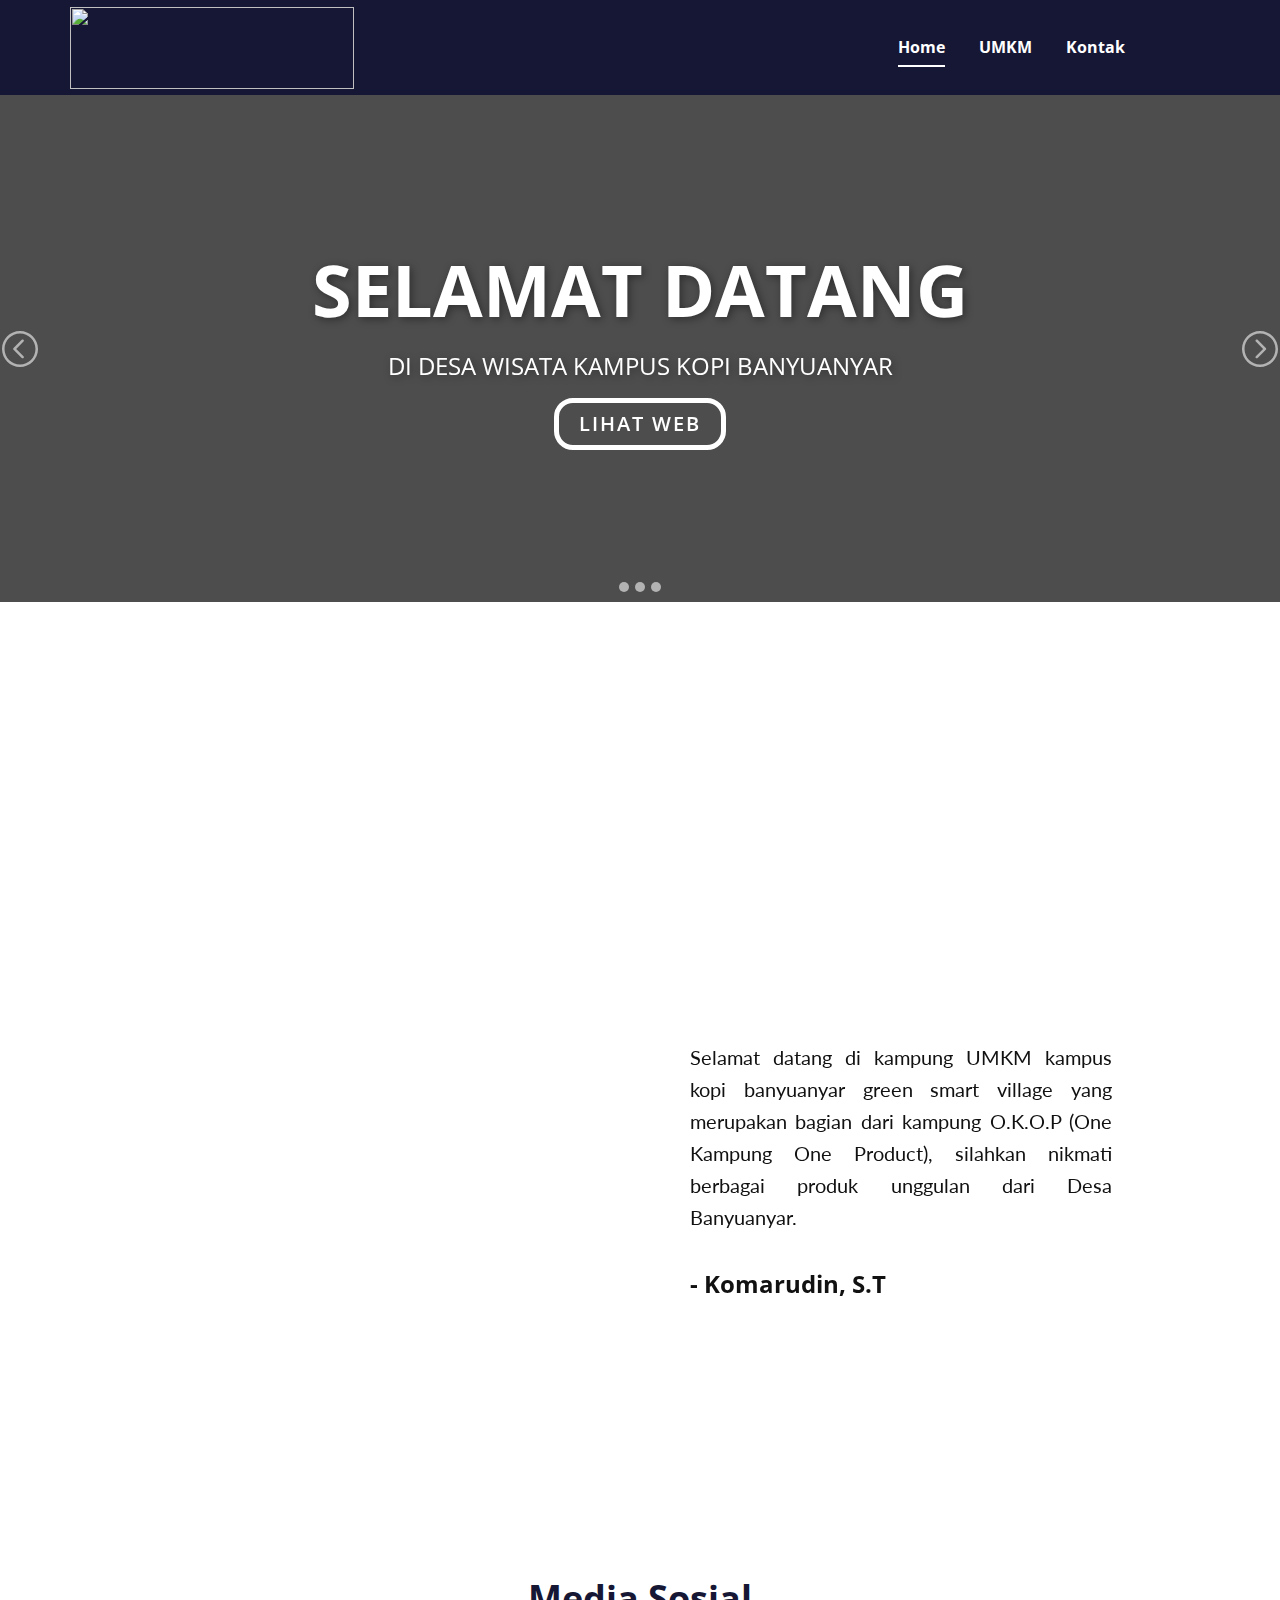
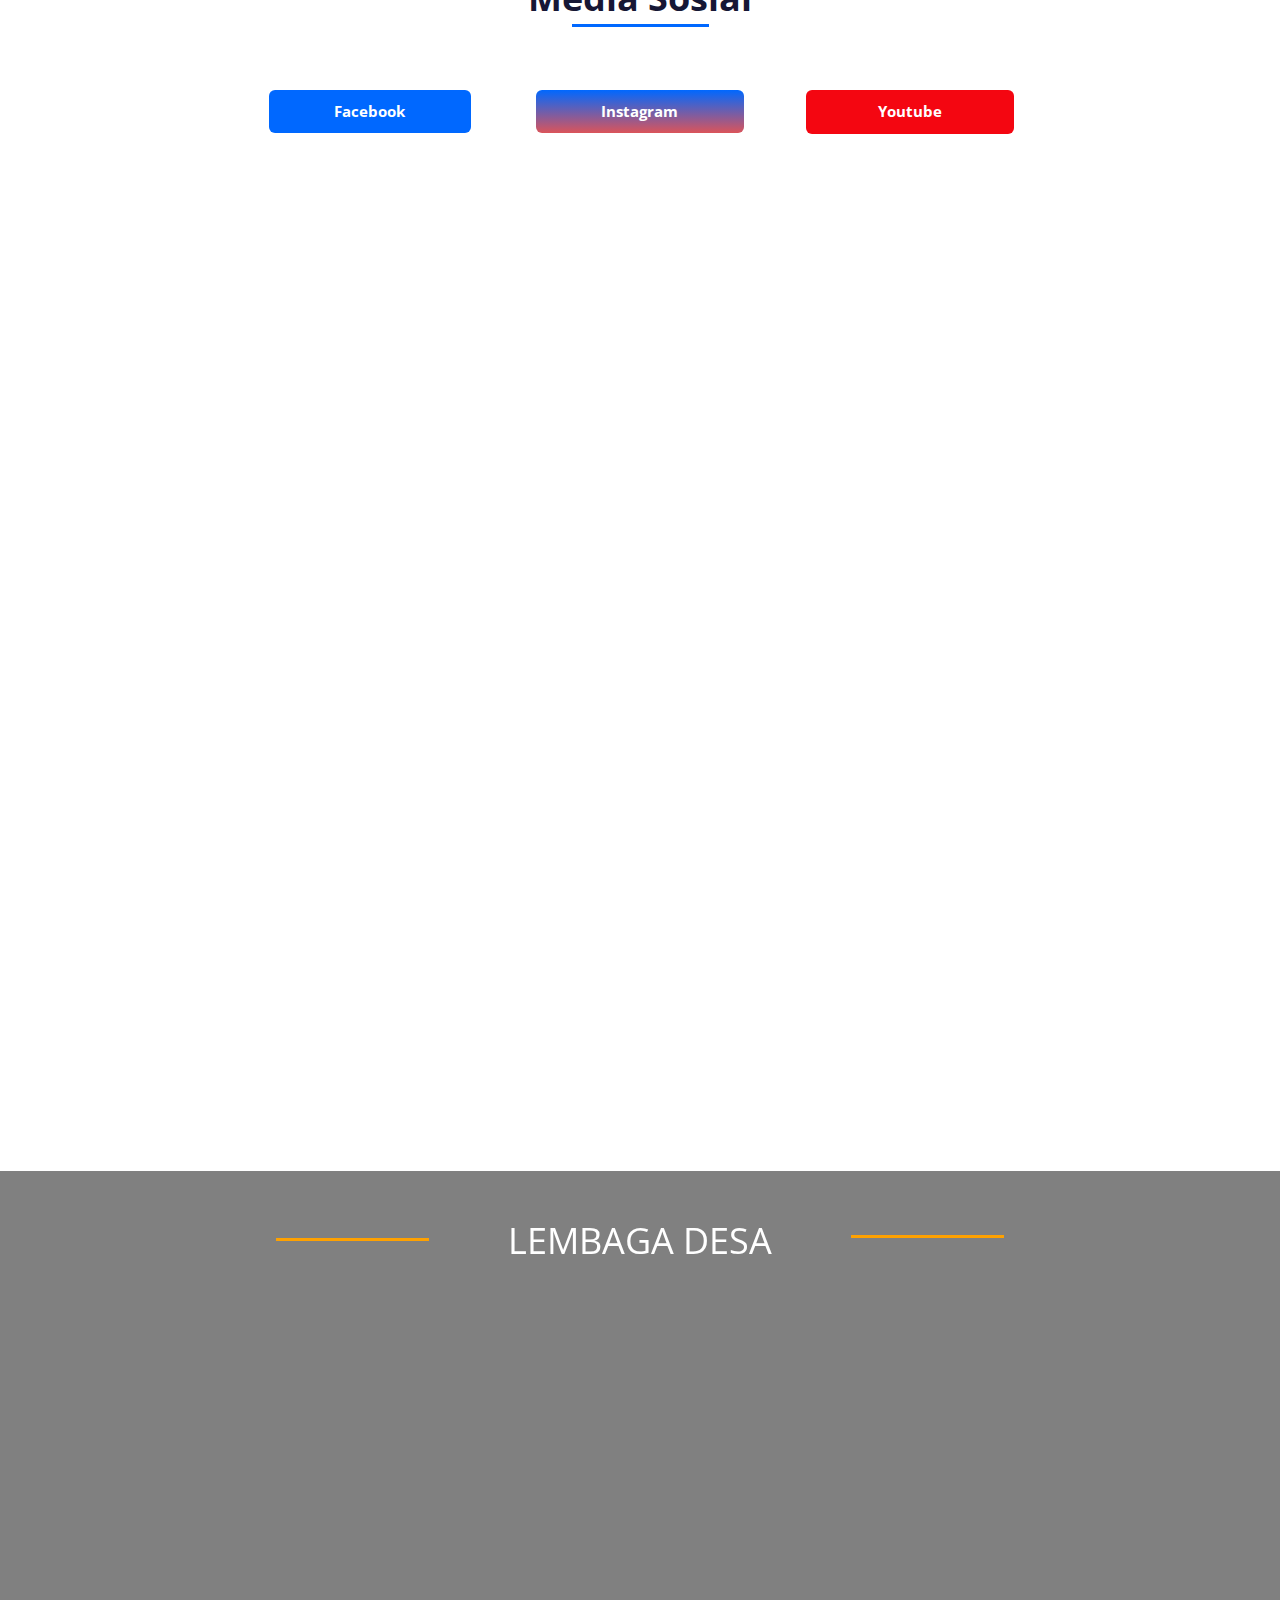
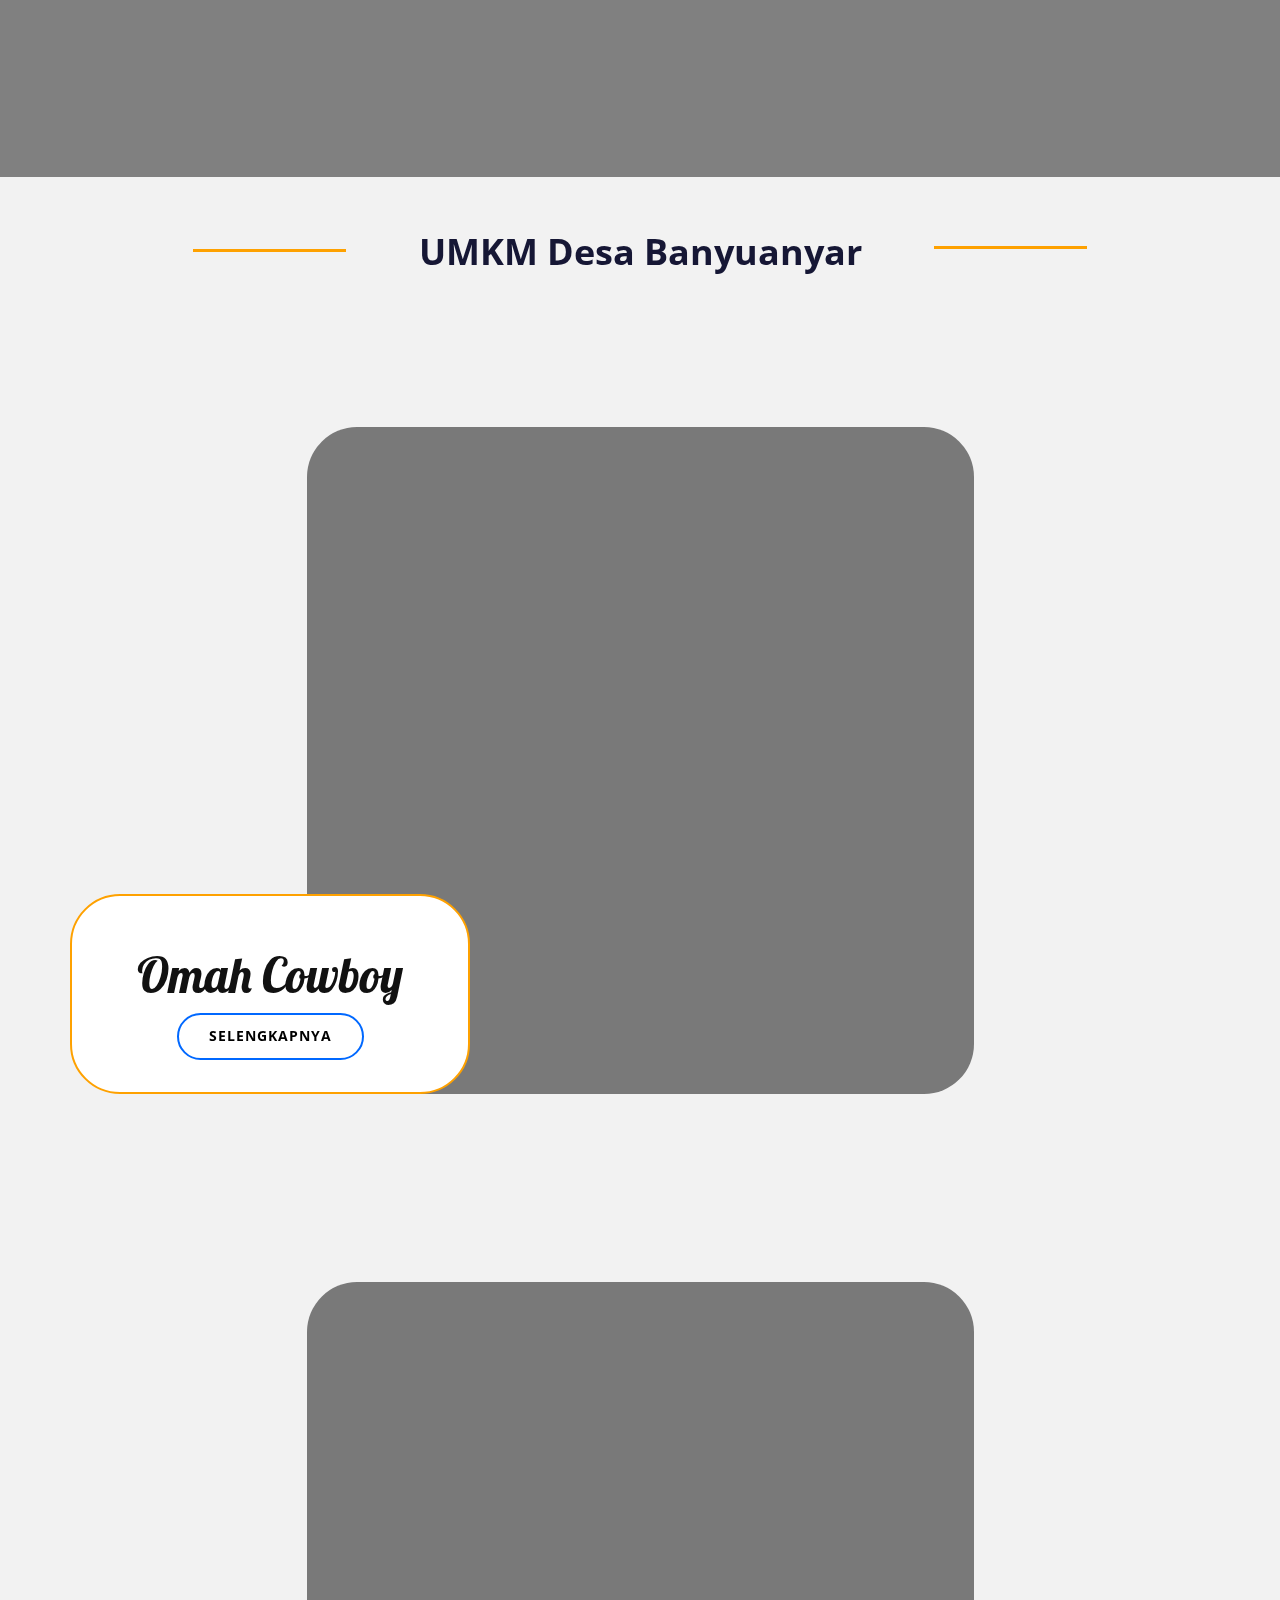
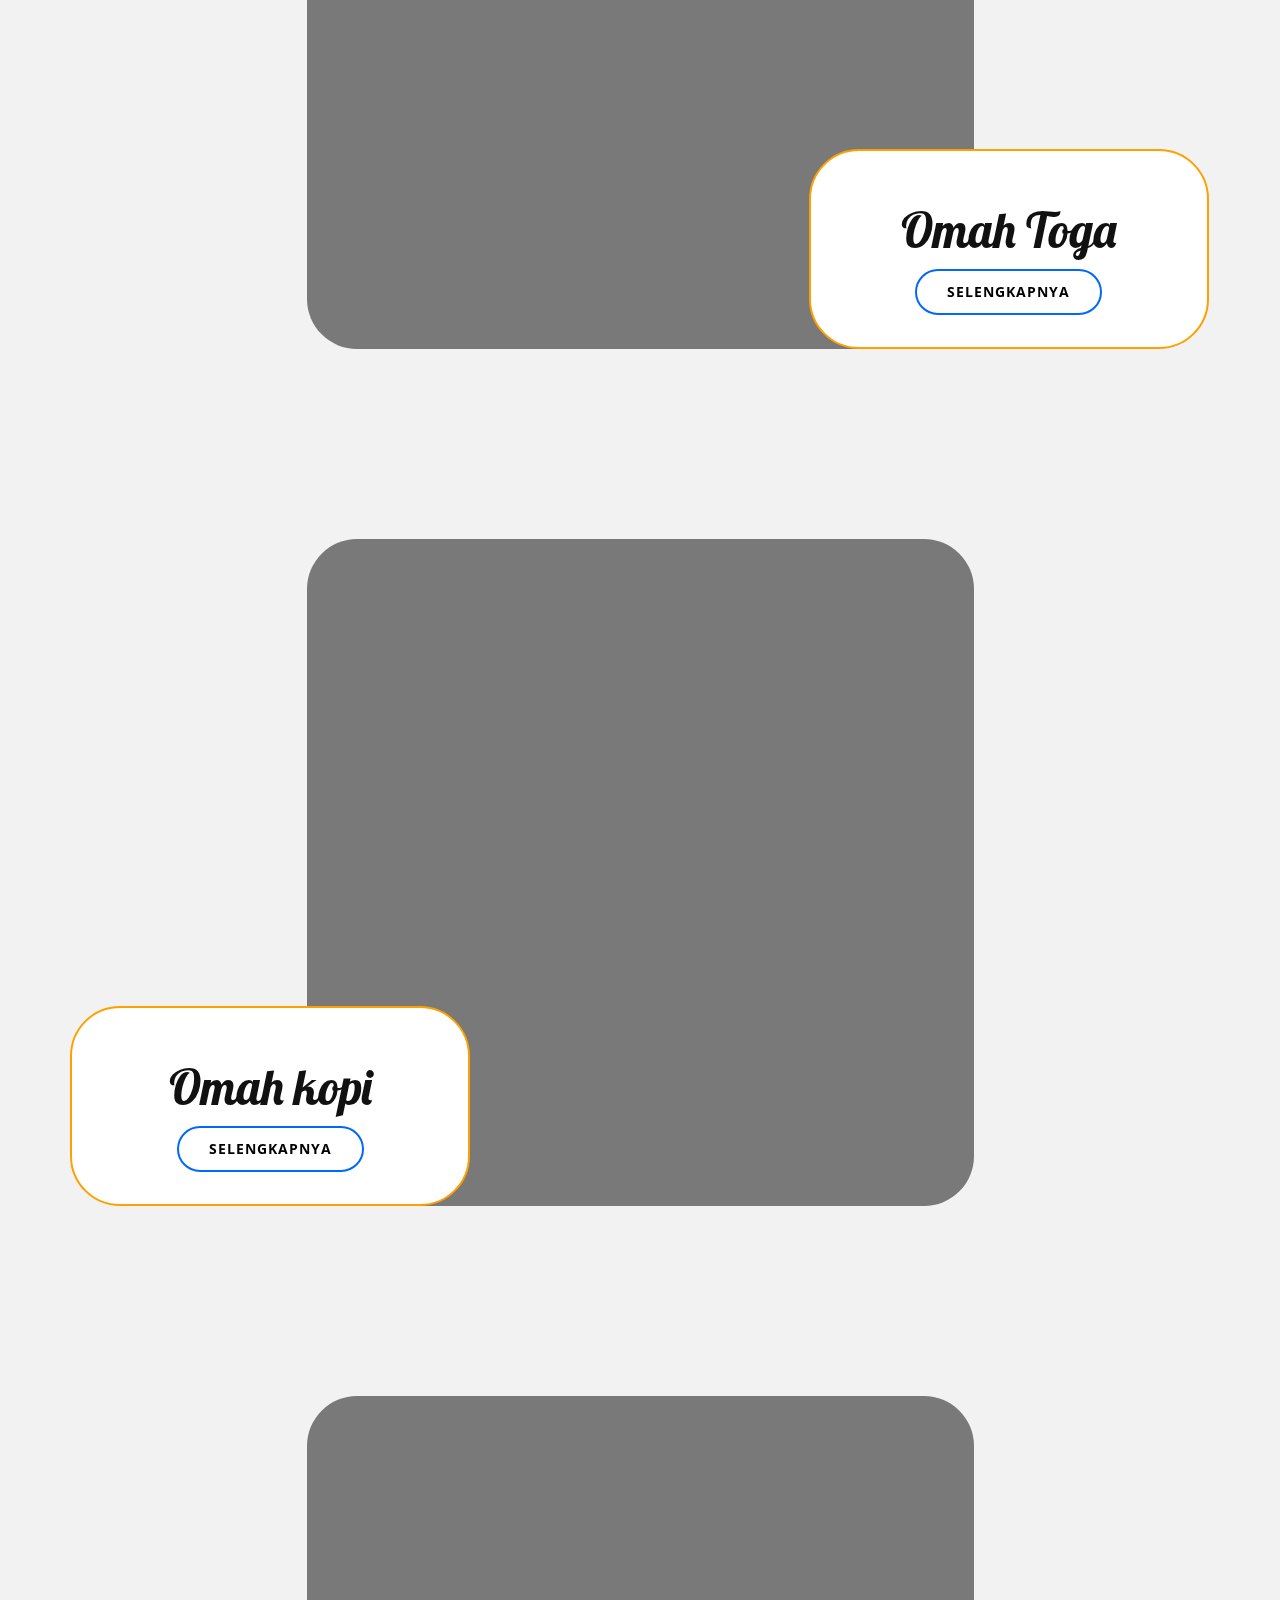
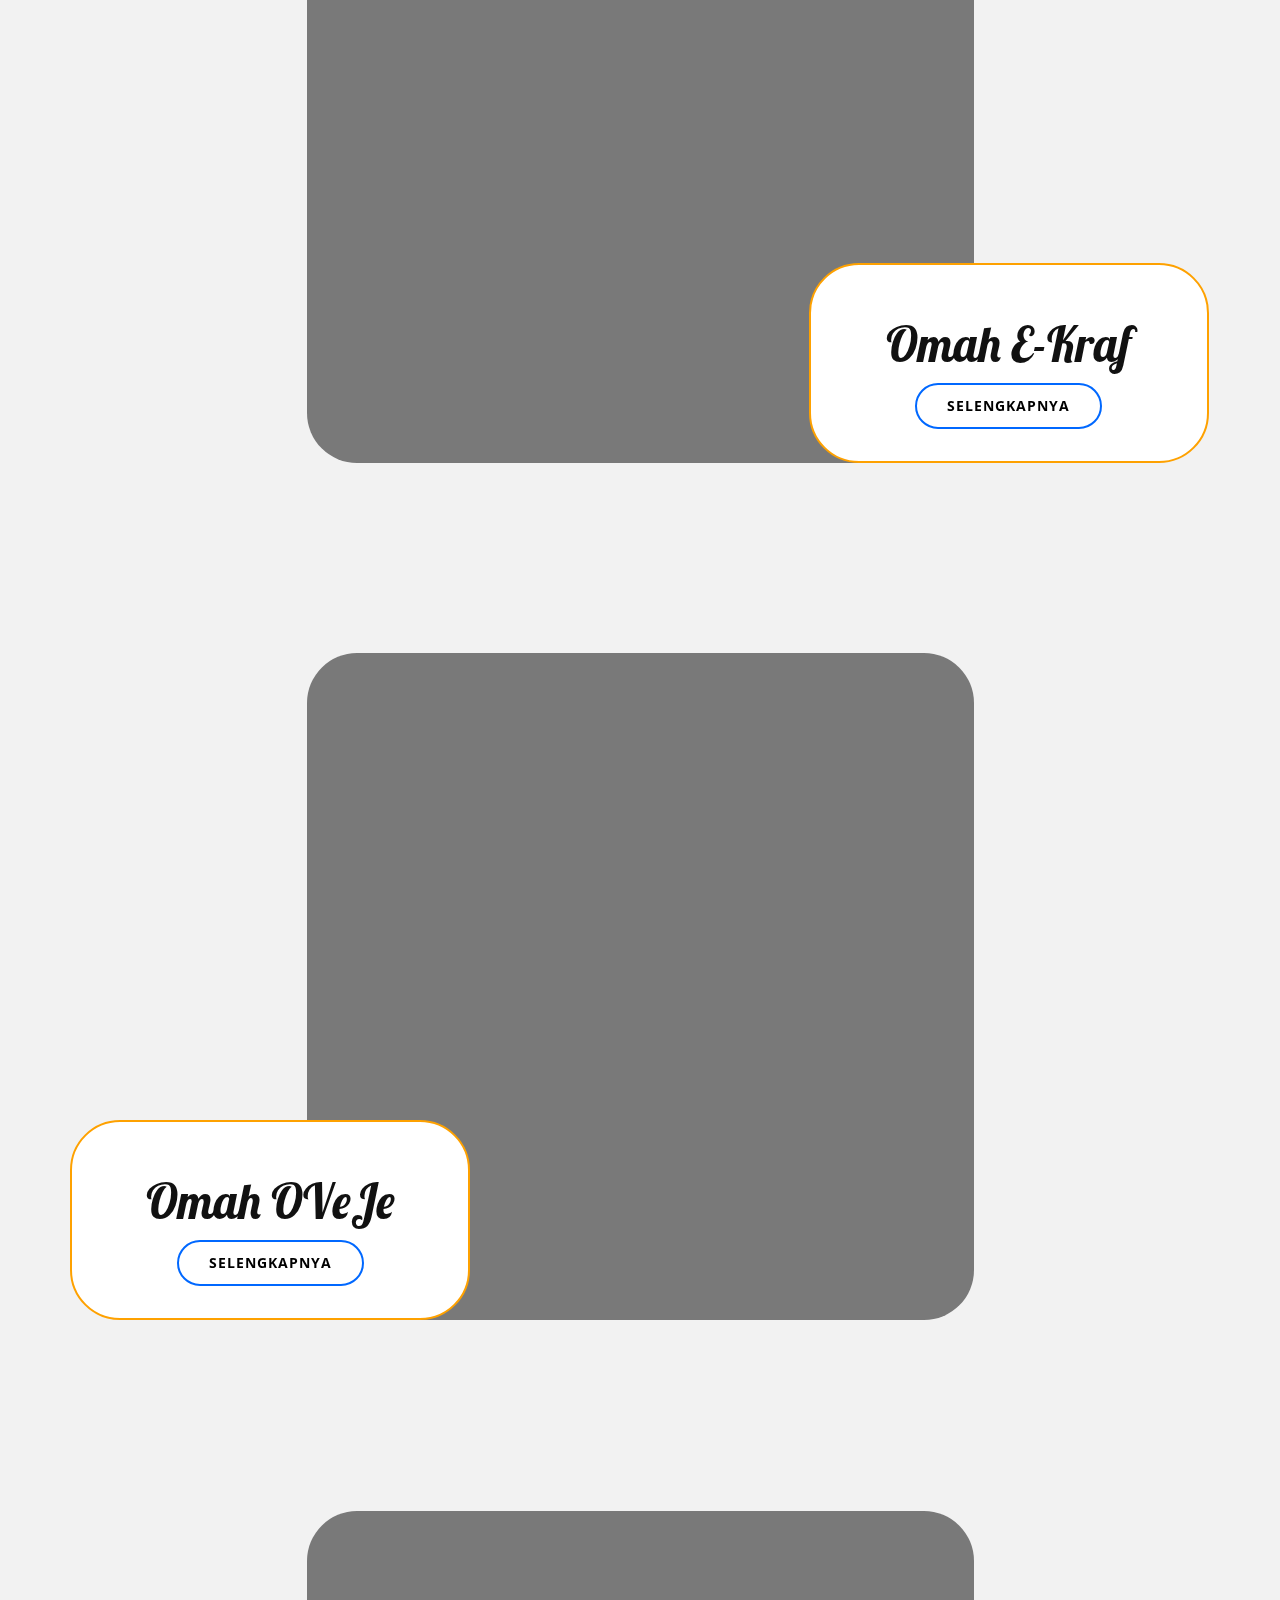
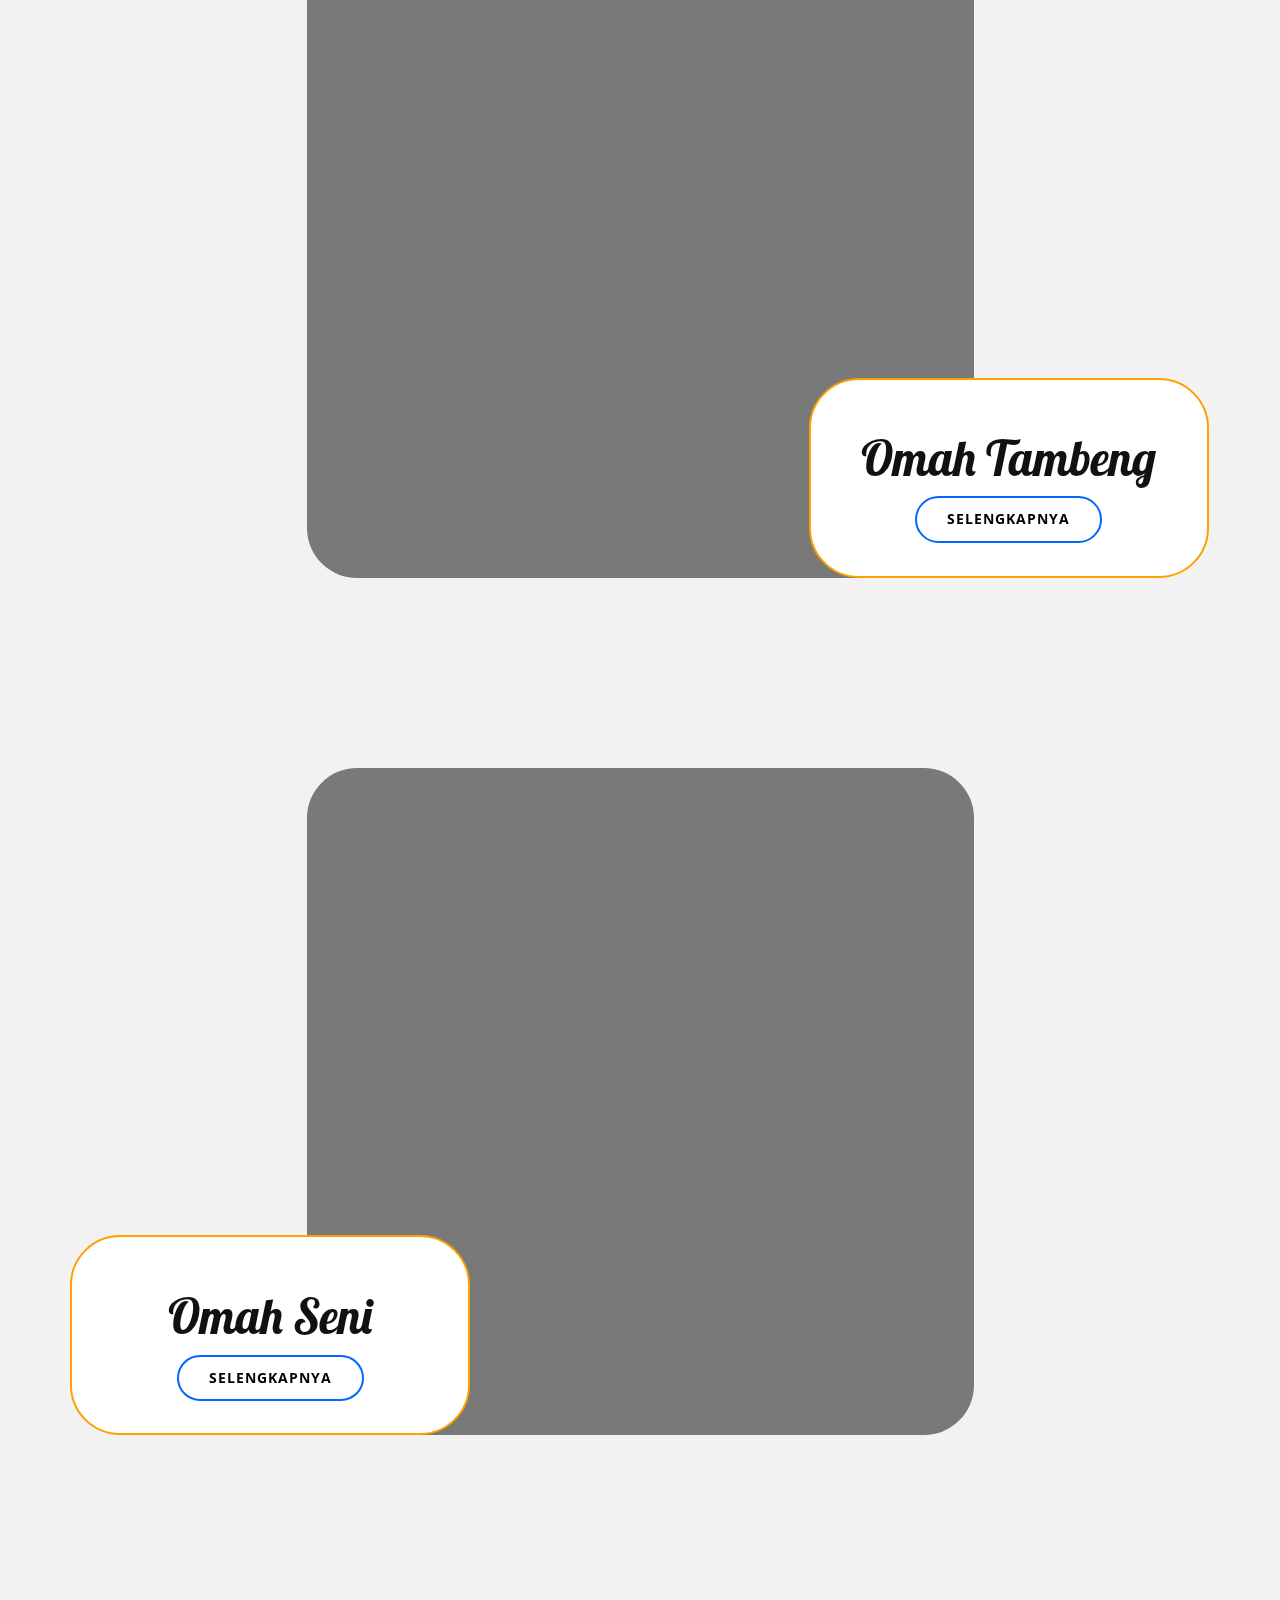
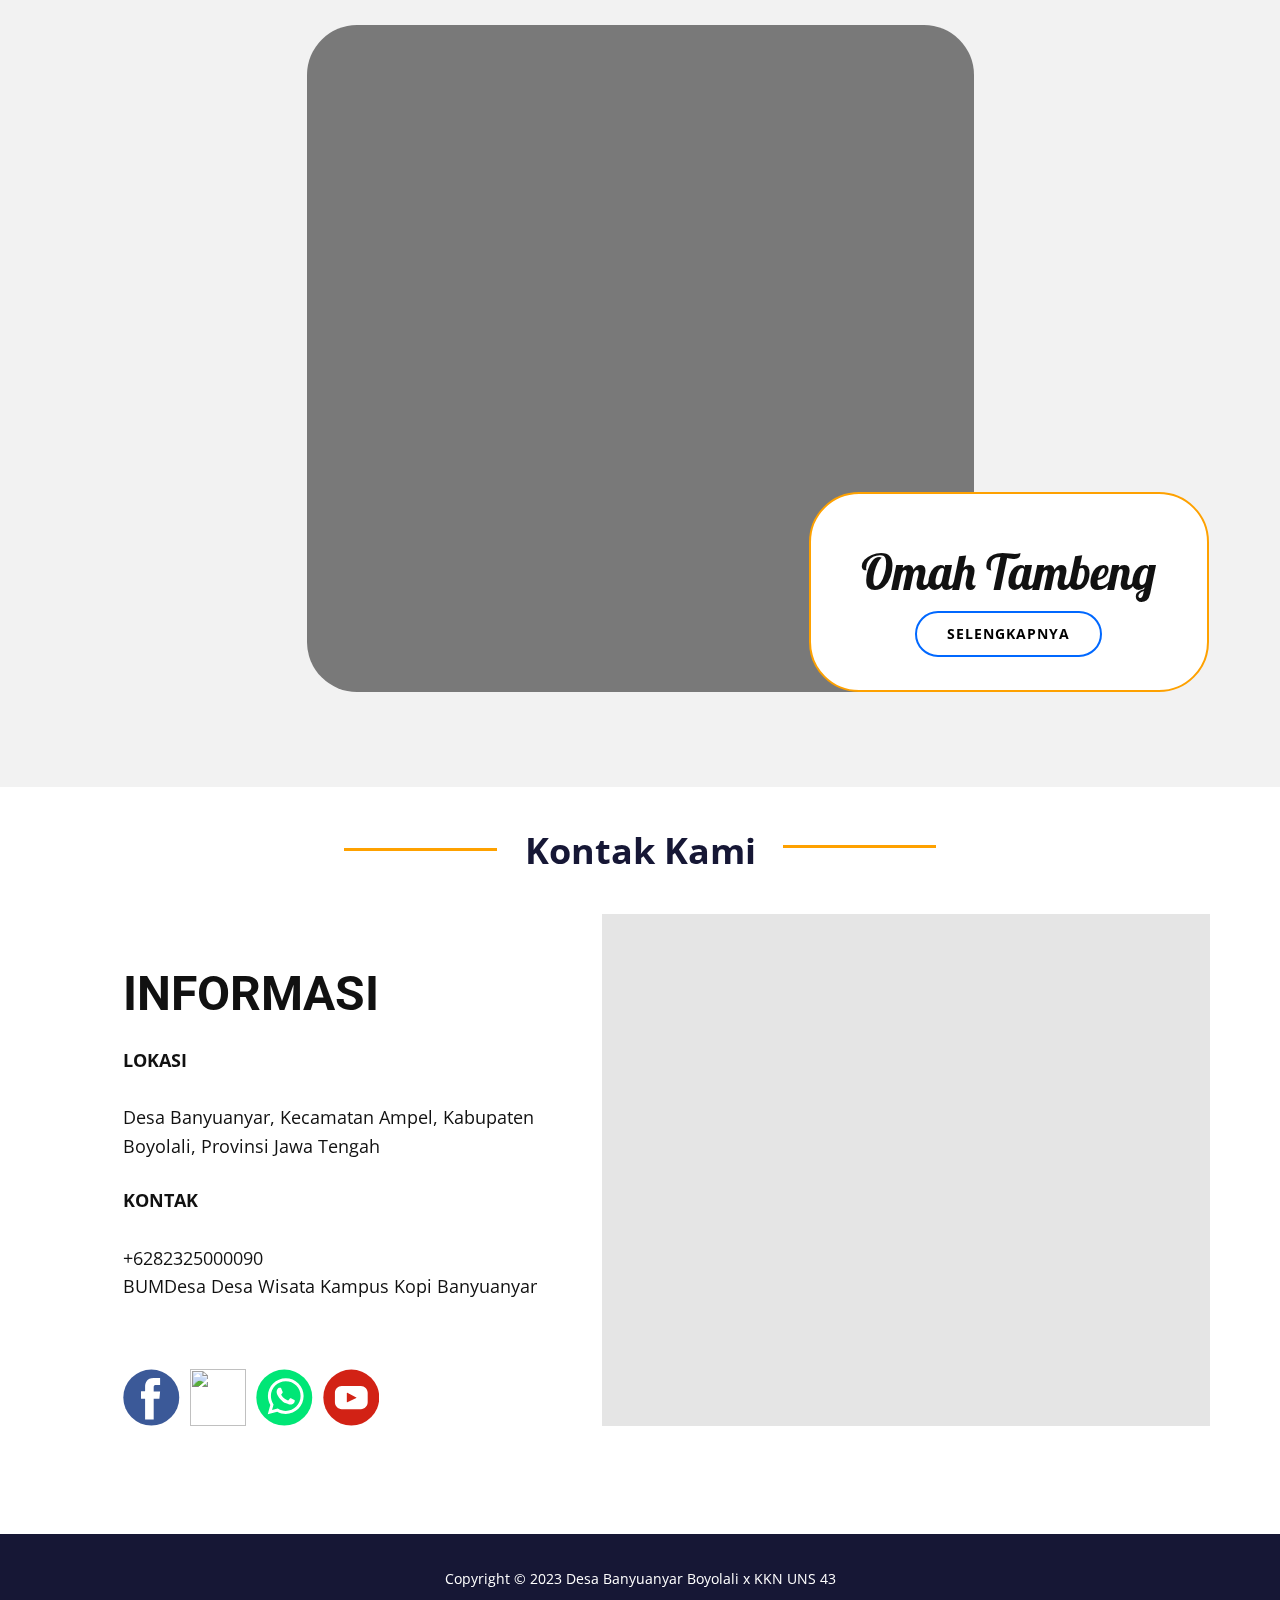
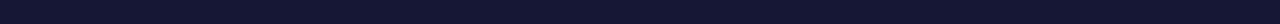
==== commit cce86a82: "Add files via upload" ====
--- a/index.html
+++ b/index.html
@@ -1,501 +1,781 @@
 <!DOCTYPE html>
-<html style="font-size: 16px;" lang="en"><head>
-    <meta name="viewport" content="width=device-width, initial-scale=1.0">
-    <meta charset="utf-8">
-    <meta name="keywords" content="​Diversity, Equity, and Inclusion">
-    <meta name="description" content="">
-    <title>Home</title>
-    <link rel="stylesheet" href="nicepage.css" media="screen">
-<link rel="stylesheet" href="Home.css" media="screen">
-    <script class="u-script" type="text/javascript" src="jquery.js" defer=""></script>
-    <script class="u-script" type="text/javascript" src="nicepage.js" defer=""></script>
-    <meta name="generator" content="Nicepage 5.14.1, nicepage.com">
-    <link id="u-theme-google-font" rel="stylesheet" href="https://fonts.googleapis.com/css?family=Roboto:100,100i,300,300i,400,400i,500,500i,700,700i,900,900i|Open+Sans:300,300i,400,400i,500,500i,600,600i,700,700i,800,800i">
-    <link id="u-page-google-font" rel="stylesheet" href="https://fonts.googleapis.com/css?family=Open+Sans:300,300i,400,400i,500,500i,600,600i,700,700i,800,800i|Lato:100,100i,300,300i,400,400i,700,700i,900,900i|Open+Sans:300,300i,400,400i,500,500i,600,600i,700,700i,800,800i|Lobster:400">
-    
-    
-    
-    
-    
-    
-    
-    
-    
-    
-    
-    
-    
-    
-    
-    <script type="application/ld+json">{
+<html style="font-size: 16px;" lang="en">
+
+<head>
+  <meta name="viewport" content="width=device-width, initial-scale=1.0">
+  <meta charset="utf-8">
+  <meta name="keywords" content="​Diversity, Equity, and Inclusion">
+  <meta name="description" content="">
+  <title>Home</title>
+  <link rel="stylesheet" href="style.css" media="screen">
+  <link rel="stylesheet" href="Home.css" media="screen">
+  <script class="u-script" type="text/javascript" src="jquery.js" defer=""></script>
+  <script class="u-script" type="text/javascript" src="style.js" defer=""></script>
+  <meta name="generator" content="Nicepage 5.14.1, nicepage.com">
+  <link id="u-theme-google-font" rel="stylesheet"
+    href="https://fonts.googleapis.com/css?family=Roboto:100,100i,300,300i,400,400i,500,500i,700,700i,900,900i|Open+Sans:300,300i,400,400i,500,500i,600,600i,700,700i,800,800i">
+  <link id="u-page-google-font" rel="stylesheet"
+    href="https://fonts.googleapis.com/css?family=Open+Sans:300,300i,400,400i,500,500i,600,600i,700,700i,800,800i|Lato:100,100i,300,300i,400,400i,700,700i,900,900i|Open+Sans:300,300i,400,400i,500,500i,600,600i,700,700i,800,800i|Lobster:400">
+
+
+
+
+
+
+
+
+
+
+
+
+
+
+
+  <script type="application/ld+json">{
 		"@context": "http://schema.org",
 		"@type": "Organization",
 		"name": "",
 		"logo": "images/Official-Tourism-Promotion-Board-of-Banyuanyar-Village2-1200x362.png"
 }</script>
-    <meta name="theme-color" content="#478ac9">
-    <meta property="og:title" content="Home">
-    <meta property="og:type" content="website">
-  <meta data-intl-tel-input-cdn-path="intlTelInput/"></head>
-  <body data-home-page="Home.html" data-home-page-title="Home" class="u-body u-grey-50 u-xl-mode" data-lang="en"><header class="u-clearfix u-custom-color-5 u-header u-sticky u-sticky-0712 u-header" id="sec-bb84" data-animation-name="" data-animation-duration="0" data-animation-delay="0" data-animation-direction=""><div class="u-clearfix u-sheet u-valign-middle-sm u-valign-middle-xs u-sheet-1">
-        <a href="Home.html" class="u-image u-logo u-image-1" data-image-width="1200" data-image-height="362">
-          <img src="images/Official-Tourism-Promotion-Board-of-Banyuanyar-Village2-1200x362.png" class="u-logo-image u-logo-image-1">
-        </a>
-        <nav class="u-menu u-menu-one-level u-offcanvas u-menu-1" data-responsive-from="MD">
-          <div class="menu-collapse" style="font-size: 1rem; letter-spacing: 0px; font-weight: 700;">
-            <a class="u-button-style u-custom-left-right-menu-spacing u-custom-padding-bottom u-custom-top-bottom-menu-spacing u-nav-link u-text-active-palette-1-base u-text-hover-palette-2-base" href="#">
-              <svg class="u-svg-link" viewBox="0 0 24 24"><use xmlns:xlink="http://www.w3.org/1999/xlink" xlink:href="#menu-hamburger"></use></svg>
-              <svg class="u-svg-content" version="1.1" id="menu-hamburger" viewBox="0 0 16 16" x="0px" y="0px" xmlns:xlink="http://www.w3.org/1999/xlink" xmlns="http://www.w3.org/2000/svg"><g><rect y="1" width="16" height="2"></rect><rect y="7" width="16" height="2"></rect><rect y="13" width="16" height="2"></rect>
-</g></svg>
-            </a>
-          </div>
-          <div class="u-custom-menu u-nav-container">
-            <ul class="u-nav u-spacing-30 u-unstyled u-nav-1"><li class="u-nav-item"><a class="u-border-2 u-border-active-custom-color-6 u-border-hover-custom-color-6 u-border-no-left u-border-no-right u-border-no-top u-button-style u-nav-link u-text-active-palette-3-base u-text-hover-custom-color-6 u-text-white" href="Home.html" style="padding: 10px 0px;">Home</a>
-</li><li class="u-nav-item"><a class="u-border-2 u-border-active-custom-color-6 u-border-hover-custom-color-6 u-border-no-left u-border-no-right u-border-no-top u-button-style u-nav-link u-text-active-palette-3-base u-text-hover-custom-color-6 u-text-white" href="Home.html#sec-e275" style="padding: 10px 0px;">UMKM</a>
-</li><li class="u-nav-item"><a class="u-border-2 u-border-active-custom-color-6 u-border-hover-custom-color-6 u-border-no-left u-border-no-right u-border-no-top u-button-style u-nav-link u-text-active-palette-3-base u-text-hover-custom-color-6 u-text-white" href="Home.html#sec-d6d4" style="padding: 10px 0px;">Kontak</a>
-</li></ul>
-          </div>
-          <div class="u-custom-menu u-nav-container-collapse">
-            <div class="u-container-style u-custom-color-5 u-inner-container-layout u-opacity u-opacity-95 u-sidenav">
-              <div class="u-inner-container-layout u-sidenav-overflow">
-                <div class="u-menu-close"></div>
-                <ul class="u-align-center u-nav u-popupmenu-items u-spacing-0 u-unstyled u-nav-2"><li class="u-nav-item"><a class="u-button-style u-nav-link" href="Home.html">Home</a>
-</li><li class="u-nav-item"><a class="u-button-style u-nav-link" href="Home.html#sec-e275">UMKM</a>
-</li><li class="u-nav-item"><a class="u-button-style u-nav-link" href="Home.html#sec-d6d4">Kontak</a>
-</li></ul>
-              </div>
-            </div>
-            <div class="u-grey-60 u-menu-overlay u-opacity u-opacity-70"></div>
-          </div>
-        </nav>
-      </div></header>
-    <section class="u-carousel u-slide u-block-f222-1" id="carousel-9d09" data-interval="5000" data-u-ride="carousel">
-      <ol class="u-absolute-hcenter u-carousel-indicators u-block-f222-2">
-        <li data-u-target="#carousel-9d09" class="u-active u-grey-30 u-shape-circle" data-u-slide-to="0" style="width: 10px; height: 10px;"></li>
-        <li data-u-target="#carousel-9d09" class="u-grey-30 u-shape-circle" style="width: 10px; height: 10px;" data-u-slide-to="1"></li>
-        <li data-u-target="#carousel-9d09" class="u-grey-30 u-shape-circle" style="width: 10px; height: 10px;" data-u-slide-to="2"></li>
-      </ol>
-      <div class="u-carousel-inner" role="listbox" style="">
-        <div class="u-active u-align-center u-carousel-item u-clearfix u-image u-shading u-section-1-1" src="" data-image-width="2304" data-image-height="1728">
-          <h1 class="u-align-center u-custom-font u-font-open-sans u-text u-text-body-alt-color u-text-1" data-animation-name="customAnimationIn" data-animation-duration="1500" data-animation-delay="0" data-animation-direction="" data-animation-out="0">
-            <span style="font-weight: 700;">SELAMAT ​DATANG</span>
-            <span style="font-size: 3.75rem;">
-              <br>
-            </span>
-            <span style="font-size: 1.5rem;">DI ​DESA WISATA KAMPUS KOPI BANYUANYAR</span>
+  <meta name="theme-color" content="#478ac9">
+  <meta property="og:title" content="Home">
+  <meta property="og:type" content="website">
+  <meta data-intl-tel-input-cdn-path="intlTelInput/">
+</head>
+
+<body data-home-page="Home.html" data-home-page-title="Home" class="u-body u-grey-50 u-xl-mode" data-lang="en">
+  <header class="u-clearfix u-custom-color-5 u-header u-sticky u-sticky-0712 u-header" id="sec-bb84"
+    data-animation-name="" data-animation-duration="0" data-animation-delay="0" data-animation-direction="">
+    <div class="u-clearfix u-sheet u-valign-middle-sm u-valign-middle-xs u-sheet-1">
+      <a href="Home.html" class="u-image u-logo u-image-1" data-image-width="1200" data-image-height="362">
+        <img src="images/Official-Tourism-Promotion-Board-of-Banyuanyar-Village2-1200x362.png"
+          class="u-logo-image u-logo-image-1">
+      </a>
+      <nav class="u-menu u-menu-one-level u-offcanvas u-menu-1" data-responsive-from="MD">
+        <div class="menu-collapse" style="font-size: 1rem; letter-spacing: 0px; font-weight: 700;">
+          <a class="u-button-style u-custom-left-right-menu-spacing u-custom-padding-bottom u-custom-text-active-color u-custom-top-bottom-menu-spacing u-nav-link u-text-active-palette-1-base u-text-hover-palette-2-base"
+            href="#">
+            <svg class="u-svg-link" viewBox="0 0 24 24">
+              <use xmlns:xlink="http://www.w3.org/1999/xlink" xlink:href="#menu-hamburger"></use>
+            </svg>
+            <svg class="u-svg-content" version="1.1" id="menu-hamburger" viewBox="0 0 16 16" x="0px" y="0px"
+              xmlns:xlink="http://www.w3.org/1999/xlink" xmlns="http://www.w3.org/2000/svg">
+              <g>
+                <rect y="1" width="16" height="2"></rect>
+                <rect y="7" width="16" height="2"></rect>
+                <rect y="13" width="16" height="2"></rect>
+              </g>
+            </svg>
+          </a>
+        </div>
+        <div class="u-custom-menu u-nav-container">
+          <ul class="u-nav u-spacing-30 u-unstyled u-nav-1">
+            <li class="u-nav-item"><a
+                class="u-border-2 u-border-active-white u-border-hover-custom-color-6 u-border-no-left u-border-no-right u-border-no-top u-button-style u-nav-link u-text-active-white u-text-hover-custom-color-6 u-text-white"
+                href="Home.html" style="padding: 10px 0px;">Home</a>
+            </li>
+            <li class="u-nav-item"><a
+                class="u-border-2 u-border-active-white u-border-hover-custom-color-6 u-border-no-left u-border-no-right u-border-no-top u-button-style u-nav-link u-text-active-white u-text-hover-custom-color-6 u-text-white"
+                href="Home.html#sec-e275" style="padding: 10px 0px;">UMKM</a>
+            </li>
+            <li class="u-nav-item"><a
+                class="u-border-2 u-border-active-white u-border-hover-custom-color-6 u-border-no-left u-border-no-right u-border-no-top u-button-style u-nav-link u-text-active-white u-text-hover-custom-color-6 u-text-white"
+                href="Home.html#sec-d6d4" style="padding: 10px 0px;">Kontak</a>
+            </li>
+          </ul>
+        </div>
+        <div class="u-custom-menu u-nav-container-collapse">
+          <div class="u-container-style u-custom-color-5 u-inner-container-layout u-opacity u-opacity-95 u-sidenav">
+            <div class="u-inner-container-layout u-sidenav-overflow">
+              <div class="u-menu-close"></div>
+              <ul class="u-align-center u-nav u-popupmenu-items u-spacing-0 u-unstyled u-nav-2">
+                <li class="u-nav-item"><a class="u-button-style u-nav-link" href="Home.html">Home</a>
+                </li>
+                <li class="u-nav-item"><a class="u-button-style u-nav-link" href="Home.html#sec-e275">UMKM</a>
+                </li>
+                <li class="u-nav-item"><a class="u-button-style u-nav-link" href="Home.html#sec-d6d4">Kontak</a>
+                </li>
+              </ul>
+            </div>
+          </div>
+          <div class="u-grey-60 u-menu-overlay u-opacity u-opacity-70"></div>
+        </div>
+      </nav>
+    </div>
+  </header>
+  <section class="u-carousel u-slide u-block-f222-1" id="carousel-cc0c" data-interval="5000" data-u-ride="carousel">
+    <ol class="u-absolute-hcenter u-carousel-indicators u-block-f222-2">
+      <li data-u-target="#carousel-cc0c" class="u-active u-grey-30 u-shape-circle" data-u-slide-to="0"
+        style="width: 10px; height: 10px;"></li>
+      <li data-u-target="#carousel-cc0c" class="u-grey-30 u-shape-circle" style="width: 10px; height: 10px;"
+        data-u-slide-to="1"></li>
+      <li data-u-target="#carousel-cc0c" class="u-grey-30 u-shape-circle" style="width: 10px; height: 10px;"
+        data-u-slide-to="2"></li>
+    </ol>
+    <div class="u-carousel-inner" role="listbox" style="">
+      <div class="u-active u-align-center u-carousel-item u-clearfix u-image u-shading u-section-1-1" src=""
+        data-image-width="2304" data-image-height="1728">
+        <h1 class="u-align-center u-custom-font u-font-open-sans u-text u-text-body-alt-color u-text-1"
+          data-animation-name="customAnimationIn" data-animation-duration="1500" data-animation-delay="0"
+          data-animation-direction="" data-animation-out="0">
+          <span style="font-weight: 700;">SELAMAT ​DATANG</span>
+          <span style="font-size: 3.75rem;">
             <br>
-          </h1>
-          <a href="https://kampuskopibanyuanyar.com/" class="u-align-center u-border-5 u-border-white u-btn u-btn-round u-button-style u-hover-white u-none u-radius-19 u-btn-1" data-animation-name="customAnimationIn" data-animation-duration="1500" data-animation-delay="500" data-animation-out="0">Lihat WEB</a>
-        </div>
-        <div class="u-align-center u-carousel-item u-clearfix u-image u-shading u-section-1-2" src="" data-image-width="1560" data-image-height="1040">
-          <h1 class="u-align-center u-custom-font u-font-open-sans u-text u-text-body-alt-color u-text-1" data-animation-name="customAnimationIn" data-animation-duration="1500" data-animation-delay="0" data-animation-direction="" data-animation-out="0">
-            <span style="font-weight: 700;">SELAMAT ​DATANG</span>
-            <span style="font-size: 3.75rem;">
-              <br>
-            </span>
-            <span style="font-size: 1.5rem;">DI ​DESA WISATA KAMPUS KOPI BANYUANYAR</span>
+          </span>
+          <span style="font-size: 1.5rem;">DI ​DESA WISATA KAMPUS KOPI BANYUANYAR</span>
+          <br>
+        </h1>
+        <a href="https://kampuskopibanyuanyar.com/"
+          class="u-align-center u-border-5 u-border-white u-btn u-btn-round u-button-style u-hover-white u-none u-radius-19 u-btn-1"
+          data-animation-name="customAnimationIn" data-animation-duration="1500" data-animation-delay="500"
+          data-animation-out="0">Lihat WEB</a>
+      </div>
+      <div class="u-align-center u-carousel-item u-clearfix u-image u-shading u-section-1-2" src=""
+        data-image-width="1560" data-image-height="1040">
+        <h1 class="u-align-center u-custom-font u-font-open-sans u-text u-text-body-alt-color u-text-1"
+          data-animation-name="customAnimationIn" data-animation-duration="1500" data-animation-delay="0"
+          data-animation-direction="" data-animation-out="0">
+          <span style="font-weight: 700;">SELAMAT ​DATANG</span>
+          <span style="font-size: 3.75rem;">
             <br>
-          </h1>
-          <a href="https://kampuskopibanyuanyar.com/" class="u-align-center u-border-5 u-border-white u-btn u-btn-round u-button-style u-hover-white u-none u-radius-19 u-btn-1" data-animation-name="customAnimationIn" data-animation-duration="1500" data-animation-delay="500" data-animation-out="0">Lihat WEB</a>
-        </div>
-        <div class="u-align-center u-carousel-item u-clearfix u-image u-shading u-section-1-3" src="" data-image-width="2736" data-image-height="1824">
-          <h1 class="u-align-center u-custom-font u-font-open-sans u-text u-text-body-alt-color u-text-1" data-animation-name="customAnimationIn" data-animation-duration="1500" data-animation-delay="0" data-animation-direction="" data-animation-out="0">
-            <span style="font-weight: 700;">SELAMAT ​DATANG</span>
-            <span style="font-size: 3.75rem;">
-              <br>
-            </span>
-            <span style="font-size: 1.5rem;">DI ​DESA WISATA KAMPUS KOPI BANYUANYAR</span>
+          </span>
+          <span style="font-size: 1.5rem;">DI ​DESA WISATA KAMPUS KOPI BANYUANYAR</span>
+          <br>
+        </h1>
+        <a href="https://kampuskopibanyuanyar.com/"
+          class="u-align-center u-border-5 u-border-white u-btn u-btn-round u-button-style u-hover-white u-none u-radius-19 u-btn-1"
+          data-animation-name="customAnimationIn" data-animation-duration="1500" data-animation-delay="500"
+          data-animation-out="0">Lihat WEB</a>
+      </div>
+      <div class="u-align-center u-carousel-item u-clearfix u-image u-shading u-section-1-3" src=""
+        data-image-width="2736" data-image-height="1824">
+        <h1 class="u-align-center u-custom-font u-font-open-sans u-text u-text-body-alt-color u-text-1"
+          data-animation-name="customAnimationIn" data-animation-duration="1500" data-animation-delay="0"
+          data-animation-direction="" data-animation-out="0">
+          <span style="font-weight: 700;">SELAMAT ​DATANG</span>
+          <span style="font-size: 3.75rem;">
             <br>
-          </h1>
-          <a href="https://kampuskopibanyuanyar.com/" class="u-align-center u-border-5 u-border-white u-btn u-btn-round u-button-style u-hover-white u-none u-radius-19 u-btn-1" data-animation-name="customAnimationIn" data-animation-duration="1500" data-animation-delay="500" data-animation-out="0">Lihat WEB</a>
-        </div>
-      </div>
-      <a class="u-absolute-vcenter u-carousel-control u-carousel-control-prev u-text-grey-30 u-block-f222-3" href="#carousel-9d09" role="button" data-u-slide="prev">
-        <span aria-hidden="true">
-          <svg viewBox="0 0 129 129"><path d="m64.5,122.6c32,0 58.1-26 58.1-58.1s-26-58-58.1-58-58,26-58,58 26,58.1 58,58.1zm0-108c27.5,5.32907e-15 49.9,22.4 49.9,49.9s-22.4,49.9-49.9,49.9-49.9-22.4-49.9-49.9 22.4-49.9 49.9-49.9z"></path><path d="m70,93.5c0.8,0.8 1.8,1.2 2.9,1.2 1,0 2.1-0.4 2.9-1.2 1.6-1.6 1.6-4.2 0-5.8l-23.5-23.5 23.5-23.5c1.6-1.6 1.6-4.2 0-5.8s-4.2-1.6-5.8,0l-26.4,26.4c-0.8,0.8-1.2,1.8-1.2,2.9s0.4,2.1 1.2,2.9l26.4,26.4z"></path></svg>
-        </span>
-        <span class="sr-only">
-          <svg viewBox="0 0 129 129"><path d="m64.5,122.6c32,0 58.1-26 58.1-58.1s-26-58-58.1-58-58,26-58,58 26,58.1 58,58.1zm0-108c27.5,5.32907e-15 49.9,22.4 49.9,49.9s-22.4,49.9-49.9,49.9-49.9-22.4-49.9-49.9 22.4-49.9 49.9-49.9z"></path><path d="m70,93.5c0.8,0.8 1.8,1.2 2.9,1.2 1,0 2.1-0.4 2.9-1.2 1.6-1.6 1.6-4.2 0-5.8l-23.5-23.5 23.5-23.5c1.6-1.6 1.6-4.2 0-5.8s-4.2-1.6-5.8,0l-26.4,26.4c-0.8,0.8-1.2,1.8-1.2,2.9s0.4,2.1 1.2,2.9l26.4,26.4z"></path></svg>
-        </span>
-      </a>
-      <a class="u-absolute-vcenter u-carousel-control u-carousel-control-next u-text-grey-30 u-block-f222-4" href="#carousel-9d09" role="button" data-u-slide="next">
-        <span aria-hidden="true">
-          <svg viewBox="0 0 129 129"><path d="M64.5,122.6c32,0,58.1-26,58.1-58.1S96.5,6.4,64.5,6.4S6.4,32.5,6.4,64.5S32.5,122.6,64.5,122.6z M64.5,14.6    c27.5,0,49.9,22.4,49.9,49.9S92,114.4,64.5,114.4S14.6,92,14.6,64.5S37,14.6,64.5,14.6z"></path><path d="m51.1,93.5c0.8,0.8 1.8,1.2 2.9,1.2 1,0 2.1-0.4 2.9-1.2l26.4-26.4c0.8-0.8 1.2-1.8 1.2-2.9 0-1.1-0.4-2.1-1.2-2.9l-26.4-26.4c-1.6-1.6-4.2-1.6-5.8,0-1.6,1.6-1.6,4.2 0,5.8l23.5,23.5-23.5,23.5c-1.6,1.6-1.6,4.2 0,5.8z"></path></svg>
-        </span>
-        <span class="sr-only">
-          <svg viewBox="0 0 129 129"><path d="M64.5,122.6c32,0,58.1-26,58.1-58.1S96.5,6.4,64.5,6.4S6.4,32.5,6.4,64.5S32.5,122.6,64.5,122.6z M64.5,14.6    c27.5,0,49.9,22.4,49.9,49.9S92,114.4,64.5,114.4S14.6,92,14.6,64.5S37,14.6,64.5,14.6z"></path><path d="m51.1,93.5c0.8,0.8 1.8,1.2 2.9,1.2 1,0 2.1-0.4 2.9-1.2l26.4-26.4c0.8-0.8 1.2-1.8 1.2-2.9 0-1.1-0.4-2.1-1.2-2.9l-26.4-26.4c-1.6-1.6-4.2-1.6-5.8,0-1.6,1.6-1.6,4.2 0,5.8l23.5,23.5-23.5,23.5c-1.6,1.6-1.6,4.2 0,5.8z"></path></svg>
-        </span>
-      </a>
-    </section>
-    <section class="u-align-center u-clearfix u-white u-section-2" id="sec-7e83">
-      <div class="u-clearfix u-sheet u-sheet-1">
-        <div class="u-clearfix u-expanded-width-sm u-expanded-width-xs u-gutter-0 u-layout-wrap u-layout-wrap-1">
-          <div class="u-layout" style="">
-            <div class="u-layout-row" style="">
-              <div class="u-align-left u-container-style u-image u-layout-cell u-left-cell u-radius-50 u-size-30 u-size-xs-60 u-image-1" src="" data-animation-name="customAnimationIn" data-animation-duration="1500" data-animation-delay="0" data-image-width="2736" data-image-height="1824">
-                <div class="u-container-layout u-container-layout-1" src=""></div>
-              </div>
-              <div class="u-align-left u-bottom-right-radius-50 u-container-align-left-lg u-container-align-left-md u-container-align-left-xl u-container-style u-layout-cell u-right-cell u-shape-round u-size-30 u-size-xs-60 u-top-right-radius-50 u-white u-layout-cell-2" data-animation-name="customAnimationIn" data-animation-duration="1500" data-animation-delay="500">
-                <div class="u-container-layout u-container-layout-2">
-                  <p class="u-custom-font u-font-lato u-text u-text-1">Sample text. Lorem ipsum dolor sit amet, consectetur adipiscing elit nullam nunc justo sagittis suscipit ultrices.</p>
-                  <h2 class="u-custom-font u-font-open-sans u-font-titillium-Web u-text u-text-2">- Khomarudin, S.T</h2>
-                </div>
-              </div>
-            </div>
-          </div>
-        </div>
-      </div>
-    </section>
-    <section class="u-clearfix u-white u-section-3" id="sec-dfc0">
-      <div class="u-clearfix u-sheet u-sheet-1">
-        <div class="u-align-center u-clearfix u-group-elements u-group-elements-1"></div>
-        <h2 class="u-align-center u-custom-font u-font-open-sans u-text u-text-custom-color-5 u-text-1">Media Sosial</h2>
-        <div class="u-border-3 u-border-custom-color-8 u-line u-line-horizontal u-line-1"></div>
-        <div class="u-clearfix u-expanded-width-sm u-expanded-width-xs u-layout-wrap u-layout-wrap-1">
-          <div class="u-layout">
-            <div class="u-layout-row">
-              <div class="u-container-style u-layout-cell u-size-20 u-layout-cell-1">
-                <div class="u-container-layout u-valign-middle u-container-layout-1">
-                  <a href="https://nicepage.com/website-templates" class="u-border-none u-btn u-btn-round u-button-style u-custom-color-8 u-radius-6 u-text-white u-btn-1">Facebook</a>
-                </div>
-              </div>
-              <div class="u-container-style u-layout-cell u-size-20 u-layout-cell-2">
-                <div class="u-container-layout u-valign-middle u-container-layout-2">
-                  <a href="https://nicepage.com/website-templates" class="u-border-none u-btn u-btn-round u-button-style u-gradient u-hover-custom-color-5 u-none u-radius-6 u-text-white u-btn-2">Instagram</a>
-                </div>
-              </div>
-              <div class="u-container-style u-layout-cell u-size-20 u-layout-cell-3">
-                <div class="u-container-layout u-valign-middle u-container-layout-3">
-                  <a href="https://nicepage.com/website-templates" class="u-border-none u-btn u-btn-round u-button-style u-custom-color-9 u-radius-6 u-btn-3">Youtube</a>
-                </div>
-              </div>
-            </div>
-          </div>
-        </div>
-        <div class="u-align-center u-clearfix u-expanded-width-xs u-group-elements u-group-elements-2" data-animation-name="customAnimationIn" data-animation-duration="1000">
-          <h2 class="u-align-center u-custom-font u-font-open-sans u-text u-text-custom-color-5 u-text-2">Apa itu Kampus Kopi Banyuanyar ?</h2>
-          <div class="u-border-3 u-border-custom-color-8 u-line u-line-horizontal u-line-2"></div>
-        </div>
-        <div class="u-expanded-width-md u-expanded-width-sm u-expanded-width-xs u-video u-video-contain u-video-1">
-          <div class="embed-responsive embed-responsive-1">
-            <iframe style="position: absolute;top: 0;left: 0;width: 100%;height: 100%;" class="embed-responsive-item" src="https://www.youtube.com/embed/Hb0Rc7m1Id4?mute=1&amp;showinfo=0&amp;controls=1&amp;start=0" frameborder="0" allowfullscreen=""></iframe>
-          </div>
-        </div>
-      </div>
-    </section>
-    <section class="skrollable u-align-center u-clearfix u-image u-parallax u-shading u-section-4" id="sec-eff0" data-image-width="2304" data-image-height="1728">
-      <div class="u-clearfix u-sheet u-sheet-1">
-        <div class="u-align-center u-clearfix u-group-elements u-group-elements-1">
-          <h2 class="u-align-center u-custom-font u-font-open-sans u-text u-text-default u-text-white u-text-1">LEMBAGA DESA</h2>
-          <div class="u-border-3 u-border-custom-color-7 u-line u-line-horizontal u-line-1"></div>
-          <div class="u-border-3 u-border-custom-color-7 u-line u-line-horizontal u-line-2"></div>
-        </div>
-        <div class="u-expanded-width-lg u-expanded-width-md u-expanded-width-sm u-expanded-width-xl u-layout-grid u-list u-list-1">
-          <div class="u-repeater u-repeater-1">
-            <div class="u-align-left u-container-align-center u-container-style u-list-item u-radius-50 u-repeater-item u-shape-round u-video-cover u-white u-list-item-1" data-animation-name="customAnimationIn" data-animation-duration="1500" data-animation-delay="0">
-              <div class="u-container-layout u-similar-container u-container-layout-1"><span class="u-align-center u-file-icon u-icon u-icon-circle u-palette-3-base u-icon-1" data-animation-name="" data-animation-duration="0" data-animation-delay="0" data-animation-direction=""><img src="images/8068231.png" alt=""></span>
-                <h5 class="u-align-center u-custom-font u-text u-text-font u-text-2">RW</h5>
-              </div>
-            </div>
-            <div class="u-align-left u-container-align-center u-container-style u-list-item u-radius-50 u-repeater-item u-shape-round u-video-cover u-white u-list-item-2" data-animation-direction="Up" data-animation-name="customAnimationIn" data-animation-duration="1000" data-animation-delay="0">
-              <div class="u-container-layout u-similar-container u-container-layout-2"><span class="u-align-center u-file-icon u-icon u-icon-circle u-palette-3-base u-icon-2" data-animation-name="" data-animation-duration="0" data-animation-delay="0" data-animation-direction=""><img src="images/8068020.png" alt=""></span>
-                <h5 class="u-align-center u-custom-font u-text u-text-font u-text-3">RT</h5>
-              </div>
-            </div>
-            <div class="u-align-left u-container-align-center u-container-style u-list-item u-radius-50 u-repeater-item u-shape-round u-video-cover u-white u-list-item-3" data-animation-direction="Up" data-animation-name="customAnimationIn" data-animation-duration="750" data-animation-delay="0">
-              <div class="u-container-layout u-similar-container u-container-layout-3"><span class="u-align-center u-file-icon u-icon u-icon-circle u-palette-3-base u-icon-3" data-animation-name="" data-animation-duration="0" data-animation-delay="0" data-animation-direction=""><img src="images/8067927.png" alt=""></span>
-                <h5 class="u-align-center u-custom-font u-text u-text-font u-text-4">Dukuh</h5>
-              </div>
-            </div>
-            <div class="u-align-left u-container-align-center u-container-style u-list-item u-radius-50 u-repeater-item u-shape-round u-video-cover u-white u-list-item-4" data-animation-direction="Up" data-animation-name="customAnimationIn" data-animation-duration="1000" data-animation-delay="0">
-              <div class="u-container-layout u-similar-container u-container-layout-4"><span class="u-align-center u-file-icon u-icon u-icon-circle u-palette-3-base u-icon-4" data-animation-name="" data-animation-duration="0" data-animation-delay="0" data-animation-direction=""><img src="images/7173313.png" alt=""></span>
-                <h5 class="u-align-center u-custom-font u-text u-text-font u-text-5">Karang Taruna</h5>
-              </div>
-            </div>
-            <div class="u-align-left u-container-align-center u-container-style u-list-item u-radius-50 u-repeater-item u-shape-round u-video-cover u-white u-list-item-5" data-animation-direction="Up" data-animation-name="customAnimationIn" data-animation-duration="1500" data-animation-delay="0">
-              <div class="u-container-layout u-similar-container u-container-layout-5"><span class="u-align-center u-file-icon u-icon u-icon-circle u-palette-3-base u-icon-5" data-animation-name="" data-animation-duration="0" data-animation-delay="0" data-animation-direction=""><img src="images/471664.png" alt=""></span>
-                <h5 class="u-align-center u-custom-font u-text u-text-font u-text-6">PKK</h5>
-              </div>
-            </div>
-          </div>
-        </div>
-      </div>
-    </section>
-    <section class="u-clearfix u-grey-5 u-section-5" id="sec-e275">
-      <div class="u-clearfix u-sheet u-sheet-1">
-        <div class="u-align-center u-clearfix u-expanded-width-xs u-group-elements u-group-elements-1">
-          <h2 class="u-align-center u-custom-font u-font-open-sans u-text u-text-custom-color-5 u-text-default u-text-1">UMKM Desa Banyuany​ar</h2>
-          <div class="u-border-3 u-border-custom-color-7 u-line u-line-horizontal u-line-1"></div>
-          <div class="u-border-3 u-border-custom-color-7 u-line u-line-horizontal u-line-2"></div>
-        </div>
-        <div class="u-container-style u-group u-image u-radius-50 u-shading u-shape-round u-image-1" data-image-width="250" data-image-height="183">
-          <div class="u-container-layout u-valign-middle u-container-layout-1">
-            <div class="u-align-center u-clearfix u-group-elements u-group-elements-2">
-              <div class="u-expanded-width u-shape u-shape-svg u-text-custom-color-7 u-shape-1" data-animation-name="customAnimationIn" data-animation-duration="1000" data-animation-delay="500">
-                <svg class="u-svg-link" preserveAspectRatio="none" viewBox="0 0 160 160" style=""><use xmlns:xlink="http://www.w3.org/1999/xlink" xlink:href="#svg-8ff0"></use></svg>
-                <svg class="u-svg-content" viewBox="0 0 160 160" x="0px" y="0px" id="svg-8ff0" style="enable-background:new 0 0 160 160;"><path d="M10.3,39.9c-18.2,24.9-9.2,62.5,4,87.4c8.2,15.4,23,36.1,48.6,32.2c5.8-0.9,11.1-3.2,16.9-4.3c17.8-3.4,37.9,4.7,54.5-1.5
+          </span>
+          <span style="font-size: 1.5rem;">DI ​DESA WISATA KAMPUS KOPI BANYUANYAR</span>
+          <br>
+        </h1>
+        <a href="https://kampuskopibanyuanyar.com/"
+          class="u-align-center u-border-5 u-border-white u-btn u-btn-round u-button-style u-hover-white u-none u-radius-19 u-btn-1"
+          data-animation-name="customAnimationIn" data-animation-duration="1500" data-animation-delay="500"
+          data-animation-out="0">Lihat WEB</a>
+      </div>
+    </div>
+    <a class="u-absolute-vcenter u-carousel-control u-carousel-control-prev u-text-grey-30 u-block-f222-3"
+      href="#carousel-cc0c" role="button" data-u-slide="prev">
+      <span aria-hidden="true">
+        <svg viewBox="0 0 129 129">
+          <path
+            d="m64.5,122.6c32,0 58.1-26 58.1-58.1s-26-58-58.1-58-58,26-58,58 26,58.1 58,58.1zm0-108c27.5,5.32907e-15 49.9,22.4 49.9,49.9s-22.4,49.9-49.9,49.9-49.9-22.4-49.9-49.9 22.4-49.9 49.9-49.9z">
+          </path>
+          <path
+            d="m70,93.5c0.8,0.8 1.8,1.2 2.9,1.2 1,0 2.1-0.4 2.9-1.2 1.6-1.6 1.6-4.2 0-5.8l-23.5-23.5 23.5-23.5c1.6-1.6 1.6-4.2 0-5.8s-4.2-1.6-5.8,0l-26.4,26.4c-0.8,0.8-1.2,1.8-1.2,2.9s0.4,2.1 1.2,2.9l26.4,26.4z">
+          </path>
+        </svg>
+      </span>
+      <span class="sr-only">
+        <svg viewBox="0 0 129 129">
+          <path
+            d="m64.5,122.6c32,0 58.1-26 58.1-58.1s-26-58-58.1-58-58,26-58,58 26,58.1 58,58.1zm0-108c27.5,5.32907e-15 49.9,22.4 49.9,49.9s-22.4,49.9-49.9,49.9-49.9-22.4-49.9-49.9 22.4-49.9 49.9-49.9z">
+          </path>
+          <path
+            d="m70,93.5c0.8,0.8 1.8,1.2 2.9,1.2 1,0 2.1-0.4 2.9-1.2 1.6-1.6 1.6-4.2 0-5.8l-23.5-23.5 23.5-23.5c1.6-1.6 1.6-4.2 0-5.8s-4.2-1.6-5.8,0l-26.4,26.4c-0.8,0.8-1.2,1.8-1.2,2.9s0.4,2.1 1.2,2.9l26.4,26.4z">
+          </path>
+        </svg>
+      </span>
+    </a>
+    <a class="u-absolute-vcenter u-carousel-control u-carousel-control-next u-text-grey-30 u-block-f222-4"
+      href="#carousel-cc0c" role="button" data-u-slide="next">
+      <span aria-hidden="true">
+        <svg viewBox="0 0 129 129">
+          <path
+            d="M64.5,122.6c32,0,58.1-26,58.1-58.1S96.5,6.4,64.5,6.4S6.4,32.5,6.4,64.5S32.5,122.6,64.5,122.6z M64.5,14.6    c27.5,0,49.9,22.4,49.9,49.9S92,114.4,64.5,114.4S14.6,92,14.6,64.5S37,14.6,64.5,14.6z">
+          </path>
+          <path
+            d="m51.1,93.5c0.8,0.8 1.8,1.2 2.9,1.2 1,0 2.1-0.4 2.9-1.2l26.4-26.4c0.8-0.8 1.2-1.8 1.2-2.9 0-1.1-0.4-2.1-1.2-2.9l-26.4-26.4c-1.6-1.6-4.2-1.6-5.8,0-1.6,1.6-1.6,4.2 0,5.8l23.5,23.5-23.5,23.5c-1.6,1.6-1.6,4.2 0,5.8z">
+          </path>
+        </svg>
+      </span>
+      <span class="sr-only">
+        <svg viewBox="0 0 129 129">
+          <path
+            d="M64.5,122.6c32,0,58.1-26,58.1-58.1S96.5,6.4,64.5,6.4S6.4,32.5,6.4,64.5S32.5,122.6,64.5,122.6z M64.5,14.6    c27.5,0,49.9,22.4,49.9,49.9S92,114.4,64.5,114.4S14.6,92,14.6,64.5S37,14.6,64.5,14.6z">
+          </path>
+          <path
+            d="m51.1,93.5c0.8,0.8 1.8,1.2 2.9,1.2 1,0 2.1-0.4 2.9-1.2l26.4-26.4c0.8-0.8 1.2-1.8 1.2-2.9 0-1.1-0.4-2.1-1.2-2.9l-26.4-26.4c-1.6-1.6-4.2-1.6-5.8,0-1.6,1.6-1.6,4.2 0,5.8l23.5,23.5-23.5,23.5c-1.6,1.6-1.6,4.2 0,5.8z">
+          </path>
+        </svg>
+      </span>
+    </a>
+  </section>
+  <section class="u-align-center u-clearfix u-white u-section-2" id="sec-7e83">
+    <div class="u-clearfix u-sheet u-sheet-1">
+      <div class="u-clearfix u-expanded-width-sm u-expanded-width-xs u-gutter-0 u-layout-wrap u-layout-wrap-1">
+        <div class="u-layout" style="">
+          <div class="u-layout-row" style="">
+            <div
+              class="u-align-left u-container-style u-image u-layout-cell u-left-cell u-radius-50 u-size-30 u-size-xs-60 u-image-1"
+              src="" data-animation-name="customAnimationIn" data-animation-duration="1500" data-animation-delay="0"
+              data-image-width="2736" data-image-height="1824">
+              <div class="u-container-layout u-container-layout-1" src=""></div>
+            </div>
+            <div
+              class="u-bottom-right-radius-50 u-container-align-left-lg u-container-align-left-md u-container-align-left-xl u-container-style u-layout-cell u-right-cell u-shape-round u-size-30 u-size-xs-60 u-top-right-radius-50 u-white u-layout-cell-2"
+              data-animation-name="customAnimationIn" data-animation-duration="1500" data-animation-delay="500">
+              <div class="u-container-layout u-container-layout-2">
+                <p class="u-align-justify u-custom-font u-font-lato u-text u-text-1">Selamat datang di kampung UMKM
+                  kampus kopi banyuanyar green smart village yang merupakan bagian dari kampung O.K.O.P (One Kampung One
+                  Product), silahkan nikmati berbagai produk unggulan dari Desa Banyuanyar.</p>
+                <h2 class="u-align-left u-custom-font u-font-open-sans u-font-titillium-Web u-text u-text-2">-
+                  Komarudin, S.T</h2>
+              </div>
+            </div>
+          </div>
+        </div>
+      </div>
+    </div>
+  </section>
+  <section class="u-clearfix u-white u-section-3" id="sec-dfc0">
+    <div class="u-clearfix u-sheet u-sheet-1">
+      <div class="u-align-center u-clearfix u-group-elements u-group-elements-1"></div>
+      <h2 class="u-align-center u-custom-font u-font-open-sans u-text u-text-custom-color-5 u-text-1">Media Sosial</h2>
+      <div class="u-border-3 u-border-custom-color-8 u-line u-line-horizontal u-line-1"></div>
+      <div class="u-clearfix u-expanded-width-sm u-expanded-width-xs u-layout-wrap u-layout-wrap-1">
+        <div class="u-layout">
+          <div class="u-layout-row">
+            <div class="u-container-style u-layout-cell u-size-20 u-layout-cell-1">
+              <div class="u-container-layout u-valign-middle u-container-layout-1">
+                <a href="https://www.facebook.com/profile.php?id=100077362593815&mibextid=ZbWKwL"
+                  class="u-border-none u-btn u-btn-round u-button-style u-custom-color-8 u-radius-6 u-text-white u-btn-1">Facebook</a>
+              </div>
+            </div>
+            <div class="u-container-style u-layout-cell u-size-20 u-layout-cell-2">
+              <div class="u-container-layout u-valign-middle u-container-layout-2">
+                <a href="https://instagram.com/visit.banyuanyar?igshid=MzRlODBiNWFlZA=="
+                  class="u-border-none u-btn u-btn-round u-button-style u-gradient u-hover-custom-color-5 u-none u-radius-6 u-text-white u-btn-2">Instagram</a>
+              </div>
+            </div>
+            <div class="u-container-style u-layout-cell u-size-20 u-layout-cell-3">
+              <div class="u-container-layout u-valign-middle u-container-layout-3">
+                <a href="https://www.youtube.com/@Visit.banyuanyar"
+                  class="u-border-none u-btn u-btn-round u-button-style u-custom-color-9 u-radius-6 u-btn-3">Youtube</a>
+              </div>
+            </div>
+          </div>
+        </div>
+      </div>
+      <div class="u-align-center u-clearfix u-expanded-width-xs u-group-elements u-group-elements-2"
+        data-animation-name="customAnimationIn" data-animation-duration="1000">
+        <h2 class="u-align-center u-custom-font u-font-open-sans u-text u-text-custom-color-5 u-text-2">Apa itu Kampus
+          Kopi Banyuanyar ?</h2>
+        <div class="u-border-3 u-border-custom-color-8 u-line u-line-horizontal u-line-2"></div>
+      </div>
+      <div class="u-expanded-width-md u-expanded-width-sm u-expanded-width-xs u-video u-video-contain u-video-1">
+        <div class="embed-responsive embed-responsive-1">
+          <iframe style="position: absolute;top: 0;left: 0;width: 100%;height: 100%;" class="embed-responsive-item"
+            src="https://www.youtube.com/embed/Hb0Rc7m1Id4?mute=1&amp;showinfo=0&amp;controls=1&amp;start=0"
+            frameborder="0" allowfullscreen=""></iframe>
+        </div>
+      </div>
+    </div>
+  </section>
+  <section class="skrollable u-align-center u-clearfix u-image u-parallax u-shading u-section-4" id="sec-eff0"
+    data-image-width="2304" data-image-height="1728">
+    <div class="u-clearfix u-sheet u-sheet-1">
+      <div class="u-align-center u-clearfix u-group-elements u-group-elements-1">
+        <h2 class="u-align-center u-custom-font u-font-open-sans u-text u-text-default u-text-white u-text-1">LEMBAGA
+          DESA</h2>
+        <div class="u-border-3 u-border-custom-color-7 u-line u-line-horizontal u-line-1"></div>
+        <div class="u-border-3 u-border-custom-color-7 u-line u-line-horizontal u-line-2"></div>
+      </div>
+      <div
+        class="u-expanded-width-lg u-expanded-width-md u-expanded-width-sm u-expanded-width-xl u-layout-grid u-list u-list-1">
+        <div class="u-repeater u-repeater-1">
+          <div
+            class="u-align-left u-container-align-center u-container-style u-list-item u-radius-50 u-repeater-item u-shape-round u-video-cover u-white u-list-item-1"
+            data-animation-name="customAnimationIn" data-animation-duration="1500" data-animation-delay="0">
+            <div class="u-container-layout u-similar-container u-container-layout-1"><span
+                class="u-align-center u-file-icon u-icon u-icon-circle u-palette-3-base u-icon-1" data-animation-name=""
+                data-animation-duration="0" data-animation-delay="0" data-animation-direction=""><img
+                  src="images/8068231.png" alt=""></span>
+              <h5 class="u-align-center u-custom-font u-text u-text-font u-text-2">RW</h5>
+            </div>
+          </div>
+          <div
+            class="u-align-left u-container-align-center u-container-style u-list-item u-radius-50 u-repeater-item u-shape-round u-video-cover u-white u-list-item-2"
+            data-animation-direction="Up" data-animation-name="customAnimationIn" data-animation-duration="1000"
+            data-animation-delay="0">
+            <div class="u-container-layout u-similar-container u-container-layout-2"><span
+                class="u-align-center u-file-icon u-icon u-icon-circle u-palette-3-base u-icon-2" data-animation-name=""
+                data-animation-duration="0" data-animation-delay="0" data-animation-direction=""><img
+                  src="images/8068020.png" alt=""></span>
+              <h5 class="u-align-center u-custom-font u-text u-text-font u-text-3">RT</h5>
+            </div>
+          </div>
+          <div
+            class="u-align-left u-container-align-center u-container-style u-list-item u-radius-50 u-repeater-item u-shape-round u-video-cover u-white u-list-item-3"
+            data-animation-direction="Up" data-animation-name="customAnimationIn" data-animation-duration="750"
+            data-animation-delay="0">
+            <div class="u-container-layout u-similar-container u-container-layout-3"><span
+                class="u-align-center u-file-icon u-icon u-icon-circle u-palette-3-base u-icon-3" data-animation-name=""
+                data-animation-duration="0" data-animation-delay="0" data-animation-direction=""><img
+                  src="images/8067927.png" alt=""></span>
+              <h5 class="u-align-center u-custom-font u-text u-text-font u-text-4">Dukuh</h5>
+            </div>
+          </div>
+          <div
+            class="u-align-left u-container-align-center u-container-style u-list-item u-radius-50 u-repeater-item u-shape-round u-video-cover u-white u-list-item-4"
+            data-animation-direction="Up" data-animation-name="customAnimationIn" data-animation-duration="1000"
+            data-animation-delay="0">
+            <div class="u-container-layout u-similar-container u-container-layout-4"><span
+                class="u-align-center u-file-icon u-icon u-icon-circle u-palette-3-base u-icon-4" data-animation-name=""
+                data-animation-duration="0" data-animation-delay="0" data-animation-direction=""><img
+                  src="images/7173313.png" alt=""></span>
+              <h5 class="u-align-center u-custom-font u-text u-text-font u-text-5">Karang Taruna</h5>
+            </div>
+          </div>
+          <div
+            class="u-align-left u-container-align-center u-container-style u-list-item u-radius-50 u-repeater-item u-shape-round u-video-cover u-white u-list-item-5"
+            data-animation-direction="Up" data-animation-name="customAnimationIn" data-animation-duration="1500"
+            data-animation-delay="0">
+            <div class="u-container-layout u-similar-container u-container-layout-5"><span
+                class="u-align-center u-file-icon u-icon u-icon-circle u-palette-3-base u-icon-5" data-animation-name=""
+                data-animation-duration="0" data-animation-delay="0" data-animation-direction=""><img
+                  src="images/8068020.png" alt=""></span>
+              <h5 class="u-align-center u-custom-font u-text u-text-font u-text-6">PKK</h5>
+            </div>
+          </div>
+        </div>
+      </div>
+    </div>
+  </section>
+  <section class="u-clearfix u-grey-5 u-section-5" id="sec-e275">
+    <div class="u-clearfix u-sheet u-sheet-1">
+      <div class="u-align-center u-clearfix u-expanded-width-xs u-group-elements u-group-elements-1">
+        <h2 class="u-align-center u-custom-font u-font-open-sans u-text u-text-custom-color-5 u-text-default u-text-1">
+          UMKM Desa Banyuany​ar</h2>
+        <div class="u-border-3 u-border-custom-color-7 u-line u-line-horizontal u-line-1"></div>
+        <div class="u-border-3 u-border-custom-color-7 u-line u-line-horizontal u-line-2"></div>
+      </div>
+      <div class="u-container-style u-group u-image u-radius-50 u-shading u-shape-round u-image-1"
+        data-image-width="250" data-image-height="183">
+        <div class="u-container-layout u-valign-middle u-container-layout-1">
+          <div class="u-align-center u-clearfix u-group-elements u-group-elements-2">
+            <div class="u-expanded-width u-shape u-shape-svg u-text-custom-color-7 u-shape-1"
+              data-animation-name="customAnimationIn" data-animation-duration="1000" data-animation-delay="500">
+              <svg class="u-svg-link" preserveAspectRatio="none" viewBox="0 0 160 160" style="">
+                <use xmlns:xlink="http://www.w3.org/1999/xlink" xlink:href="#svg-8ff0"></use>
+              </svg>
+              <svg class="u-svg-content" viewBox="0 0 160 160" x="0px" y="0px" id="svg-8ff0"
+                style="enable-background:new 0 0 160 160;">
+                <path d="M10.3,39.9c-18.2,24.9-9.2,62.5,4,87.4c8.2,15.4,23,36.1,48.6,32.2c5.8-0.9,11.1-3.2,16.9-4.3c17.8-3.4,37.9,4.7,54.5-1.5
 	c6.6-2.5,11.6-6.9,15.5-11.8c12.2-15.3,13.7-35.6,3.8-51.9c-6.9-11.5-19-20.9-23.6-33.1c-4.5-11.9-1.4-24.9-4.7-37.1
-	C121.1,5,103.7-5.6,85.7,3.1c-6.8,3.3-12.6,7.7-20,10.2C58,15.9,49.5,16.6,41.6,19C26.8,23.6,16.7,31,10.3,39.9z"></path></svg>
-              </div>
-              <div class="u-preserve-proportions u-shape u-shape-svg u-text-custom-color-6 u-shape-2" data-animation-name="customAnimationIn" data-animation-duration="1000" data-animation-delay="250">
-                <svg class="u-svg-link" preserveAspectRatio="none" viewBox="0 0 160 160" style=""><use xmlns:xlink="http://www.w3.org/1999/xlink" xlink:href="#svg-bdc5"></use></svg>
-                <svg class="u-svg-content" viewBox="0 0 160 160" x="0px" y="0px" id="svg-bdc5"><path d="M157.4,45.5c11.3-39.1-16.3-50.2-43.8-43.8c-25.2,5.8-35.5,17.2-61,16.5C21.7,17.4,0,39.8,0,71.3
-	c0,49.1,58.2,47.8,76.2,68.5c38.8,44.7,92.8,8.2,79.3-40.3C148.1,73.2,155.9,50.6,157.4,45.5z"></path></svg>
-              </div>
-              <div class="u-image u-image-circle u-image-2" alt="" data-image-width="1006" data-image-height="963" data-animation-name="customAnimationIn" data-animation-duration="1000"></div>
-            </div>
-          </div>
-        </div>
-        <div class="u-border-2 u-border-custom-color-7 u-container-style u-group u-radius-50 u-shape-round u-white u-group-2">
-          <div class="u-container-layout u-valign-middle-sm u-valign-middle-xs u-container-layout-2">
-            <div class="u-clearfix u-group-elements u-group-elements-3">
-              <p class="u-align-center u-custom-font u-font-lobster u-text u-text-2">Omah Cowboy</p>
-              <a href="Omah-Cowboy.html" class="u-border-2 u-border-custom-color-8 u-border-hover-custom-color-6 u-btn u-btn-round u-button-style u-hover-custom-color-7 u-none u-radius-50 u-text-black u-btn-1">selengkapnya</a>
-            </div>
-          </div>
-        </div>
-      </div>
-    </section>
-    <section class="u-clearfix u-grey-5 u-section-6" id="sec-4041">
-      <div class="u-clearfix u-sheet u-valign-middle-xs u-sheet-1">
-        <div class="u-container-style u-expanded-width-xs u-group u-image u-radius-50 u-shading u-shape-round u-image-1" data-image-width="1200" data-image-height="800">
-          <div class="u-container-layout u-valign-bottom-lg u-valign-bottom-xl u-container-layout-1">
-            <div class="u-align-center u-clearfix u-group-elements u-group-elements-1">
-              <div class="u-expanded-width-lg u-expanded-width-md u-expanded-width-sm u-expanded-width-xl u-shape u-shape-svg u-text-custom-color-7 u-shape-1" data-animation-name="customAnimationIn" data-animation-duration="1000" data-animation-delay="500">
-                <svg class="u-svg-link" preserveAspectRatio="none" viewBox="0 0 160 160" style=""><use xmlns:xlink="http://www.w3.org/1999/xlink" xlink:href="#svg-8ff0"></use></svg>
-                <svg class="u-svg-content" viewBox="0 0 160 160" x="0px" y="0px" id="svg-8ff0" style="enable-background:new 0 0 160 160;"><path d="M10.3,39.9c-18.2,24.9-9.2,62.5,4,87.4c8.2,15.4,23,36.1,48.6,32.2c5.8-0.9,11.1-3.2,16.9-4.3c17.8-3.4,37.9,4.7,54.5-1.5
+	C121.1,5,103.7-5.6,85.7,3.1c-6.8,3.3-12.6,7.7-20,10.2C58,15.9,49.5,16.6,41.6,19C26.8,23.6,16.7,31,10.3,39.9z"></path>
+              </svg>
+            </div>
+            <div class="u-preserve-proportions u-shape u-shape-svg u-text-custom-color-6 u-shape-2"
+              data-animation-name="customAnimationIn" data-animation-duration="1000" data-animation-delay="250">
+              <svg class="u-svg-link" preserveAspectRatio="none" viewBox="0 0 160 160" style="">
+                <use xmlns:xlink="http://www.w3.org/1999/xlink" xlink:href="#svg-bdc5"></use>
+              </svg>
+              <svg class="u-svg-content" viewBox="0 0 160 160" x="0px" y="0px" id="svg-bdc5">
+                <path d="M157.4,45.5c11.3-39.1-16.3-50.2-43.8-43.8c-25.2,5.8-35.5,17.2-61,16.5C21.7,17.4,0,39.8,0,71.3
+	c0,49.1,58.2,47.8,76.2,68.5c38.8,44.7,92.8,8.2,79.3-40.3C148.1,73.2,155.9,50.6,157.4,45.5z"></path>
+              </svg>
+            </div>
+            <div class="u-image u-image-circle u-image-2" alt="" data-image-width="1006" data-image-height="963"
+              data-animation-name="customAnimationIn" data-animation-duration="1000"></div>
+          </div>
+        </div>
+      </div>
+      <div
+        class="u-border-2 u-border-custom-color-7 u-container-style u-group u-radius-50 u-shape-round u-white u-group-2">
+        <div class="u-container-layout u-valign-middle-sm u-valign-middle-xs u-container-layout-2">
+          <div class="u-clearfix u-group-elements u-group-elements-3">
+            <p class="u-align-center u-custom-font u-font-lobster u-text u-text-2">Omah Cowboy</p>
+            <a href="Omah-Cowboy.html"
+              class="u-border-2 u-border-custom-color-8 u-border-hover-custom-color-6 u-btn u-btn-round u-button-style u-hover-custom-color-7 u-none u-radius-50 u-text-black u-btn-1">selengkapnya</a>
+          </div>
+        </div>
+      </div>
+    </div>
+  </section>
+  <section class="u-clearfix u-grey-5 u-section-6" id="sec-4041">
+    <div class="u-clearfix u-sheet u-valign-middle-xs u-sheet-1">
+      <div class="u-container-style u-expanded-width-xs u-group u-image u-radius-50 u-shading u-shape-round u-image-1"
+        data-image-width="1200" data-image-height="800">
+        <div class="u-container-layout u-valign-bottom-lg u-valign-bottom-xl u-container-layout-1">
+          <div class="u-align-center u-clearfix u-group-elements u-group-elements-1">
+            <div
+              class="u-expanded-width-lg u-expanded-width-md u-expanded-width-sm u-expanded-width-xl u-shape u-shape-svg u-text-custom-color-7 u-shape-1"
+              data-animation-name="customAnimationIn" data-animation-duration="1000" data-animation-delay="500">
+              <svg class="u-svg-link" preserveAspectRatio="none" viewBox="0 0 160 160" style="">
+                <use xmlns:xlink="http://www.w3.org/1999/xlink" xlink:href="#svg-8ff0"></use>
+              </svg>
+              <svg class="u-svg-content" viewBox="0 0 160 160" x="0px" y="0px" id="svg-8ff0"
+                style="enable-background:new 0 0 160 160;">
+                <path d="M10.3,39.9c-18.2,24.9-9.2,62.5,4,87.4c8.2,15.4,23,36.1,48.6,32.2c5.8-0.9,11.1-3.2,16.9-4.3c17.8-3.4,37.9,4.7,54.5-1.5
 	c6.6-2.5,11.6-6.9,15.5-11.8c12.2-15.3,13.7-35.6,3.8-51.9c-6.9-11.5-19-20.9-23.6-33.1c-4.5-11.9-1.4-24.9-4.7-37.1
-	C121.1,5,103.7-5.6,85.7,3.1c-6.8,3.3-12.6,7.7-20,10.2C58,15.9,49.5,16.6,41.6,19C26.8,23.6,16.7,31,10.3,39.9z"></path></svg>
-              </div>
-              <div class="u-preserve-proportions u-shape u-shape-svg u-text-custom-color-6 u-shape-2" data-animation-name="customAnimationIn" data-animation-duration="1000" data-animation-delay="250">
-                <svg class="u-svg-link" preserveAspectRatio="none" viewBox="0 0 160 160" style=""><use xmlns:xlink="http://www.w3.org/1999/xlink" xlink:href="#svg-bdc5"></use></svg>
-                <svg class="u-svg-content" viewBox="0 0 160 160" x="0px" y="0px" id="svg-bdc5"><path d="M157.4,45.5c11.3-39.1-16.3-50.2-43.8-43.8c-25.2,5.8-35.5,17.2-61,16.5C21.7,17.4,0,39.8,0,71.3
-	c0,49.1,58.2,47.8,76.2,68.5c38.8,44.7,92.8,8.2,79.3-40.3C148.1,73.2,155.9,50.6,157.4,45.5z"></path></svg>
-              </div>
-              <div class="u-image u-image-circle u-image-2" alt="" data-image-width="1600" data-image-height="1600" data-animation-name="customAnimationIn" data-animation-duration="1000"></div>
-            </div>
-            <div class="u-border-2 u-border-custom-color-7 u-container-style u-group u-radius-50 u-shape-round u-white u-group-2">
-              <div class="u-container-layout u-valign-middle-xs u-container-layout-2">
-                <div class="u-clearfix u-expanded-width-xs u-group-elements u-group-elements-2">
-                  <p class="u-align-center u-custom-font u-font-lobster u-text u-text-1">Omah ​Toga</p>
-                  <a href="Omah-Cowboy.html" class="u-border-2 u-border-custom-color-8 u-border-hover-custom-color-6 u-btn u-btn-round u-button-style u-hover-custom-color-7 u-none u-radius-50 u-text-black u-btn-1">selengkapnya</a>
-                </div>
-              </div>
-            </div>
-          </div>
-        </div>
-      </div>
-    </section>
-    <section class="u-clearfix u-grey-5 u-section-7" id="carousel_f5bd">
-      <div class="u-clearfix u-sheet u-valign-middle-xl u-valign-middle-xs u-sheet-1">
-        <div class="u-container-style u-expanded-width-xs u-group u-image u-radius-50 u-shading u-shape-round u-image-1" data-image-width="1500" data-image-height="1000">
-          <div class="u-container-layout u-valign-middle u-container-layout-1">
-            <div class="u-align-center u-clearfix u-group-elements u-group-elements-1">
-              <div class="u-expanded-width u-shape u-shape-svg u-text-custom-color-7 u-shape-1" data-animation-name="customAnimationIn" data-animation-duration="1000" data-animation-delay="500">
-                <svg class="u-svg-link" preserveAspectRatio="none" viewBox="0 0 160 160" style=""><use xmlns:xlink="http://www.w3.org/1999/xlink" xlink:href="#svg-8ff0"></use></svg>
-                <svg class="u-svg-content" viewBox="0 0 160 160" x="0px" y="0px" id="svg-8ff0" style="enable-background:new 0 0 160 160;"><path d="M10.3,39.9c-18.2,24.9-9.2,62.5,4,87.4c8.2,15.4,23,36.1,48.6,32.2c5.8-0.9,11.1-3.2,16.9-4.3c17.8-3.4,37.9,4.7,54.5-1.5
+	C121.1,5,103.7-5.6,85.7,3.1c-6.8,3.3-12.6,7.7-20,10.2C58,15.9,49.5,16.6,41.6,19C26.8,23.6,16.7,31,10.3,39.9z"></path>
+              </svg>
+            </div>
+            <div class="u-preserve-proportions u-shape u-shape-svg u-text-custom-color-6 u-shape-2"
+              data-animation-name="customAnimationIn" data-animation-duration="1000" data-animation-delay="250">
+              <svg class="u-svg-link" preserveAspectRatio="none" viewBox="0 0 160 160" style="">
+                <use xmlns:xlink="http://www.w3.org/1999/xlink" xlink:href="#svg-bdc5"></use>
+              </svg>
+              <svg class="u-svg-content" viewBox="0 0 160 160" x="0px" y="0px" id="svg-bdc5">
+                <path d="M157.4,45.5c11.3-39.1-16.3-50.2-43.8-43.8c-25.2,5.8-35.5,17.2-61,16.5C21.7,17.4,0,39.8,0,71.3
+	c0,49.1,58.2,47.8,76.2,68.5c38.8,44.7,92.8,8.2,79.3-40.3C148.1,73.2,155.9,50.6,157.4,45.5z"></path>
+              </svg>
+            </div>
+            <div class="u-image u-image-circle u-image-2" alt="" data-image-width="1600" data-image-height="1600"
+              data-animation-name="customAnimationIn" data-animation-duration="1000"></div>
+          </div>
+          <div
+            class="u-border-2 u-border-custom-color-7 u-container-style u-group u-radius-50 u-shape-round u-white u-group-2">
+            <div class="u-container-layout u-valign-middle-xs u-container-layout-2">
+              <div class="u-clearfix u-expanded-width-xs u-group-elements u-group-elements-2">
+                <p class="u-align-center u-custom-font u-font-lobster u-text u-text-1">Omah ​Toga</p>
+                <a href="Omah-Toga.html"
+                  class="u-border-2 u-border-custom-color-8 u-border-hover-custom-color-6 u-btn u-btn-round u-button-style u-hover-custom-color-7 u-none u-radius-50 u-text-black u-btn-1">selengkapnya</a>
+              </div>
+            </div>
+          </div>
+        </div>
+      </div>
+    </div>
+  </section>
+  <section class="u-clearfix u-grey-5 u-section-7" id="carousel_f5bd">
+    <div class="u-clearfix u-sheet u-valign-middle-xl u-valign-middle-xs u-sheet-1">
+      <div class="u-container-style u-expanded-width-xs u-group u-image u-radius-50 u-shading u-shape-round u-image-1"
+        data-image-width="1500" data-image-height="1000">
+        <div class="u-container-layout u-valign-middle u-container-layout-1">
+          <div class="u-align-center u-clearfix u-group-elements u-group-elements-1">
+            <div class="u-expanded-width u-shape u-shape-svg u-text-custom-color-7 u-shape-1"
+              data-animation-name="customAnimationIn" data-animation-duration="1000" data-animation-delay="500">
+              <svg class="u-svg-link" preserveAspectRatio="none" viewBox="0 0 160 160" style="">
+                <use xmlns:xlink="http://www.w3.org/1999/xlink" xlink:href="#svg-8ff0"></use>
+              </svg>
+              <svg class="u-svg-content" viewBox="0 0 160 160" x="0px" y="0px" id="svg-8ff0"
+                style="enable-background:new 0 0 160 160;">
+                <path d="M10.3,39.9c-18.2,24.9-9.2,62.5,4,87.4c8.2,15.4,23,36.1,48.6,32.2c5.8-0.9,11.1-3.2,16.9-4.3c17.8-3.4,37.9,4.7,54.5-1.5
 	c6.6-2.5,11.6-6.9,15.5-11.8c12.2-15.3,13.7-35.6,3.8-51.9c-6.9-11.5-19-20.9-23.6-33.1c-4.5-11.9-1.4-24.9-4.7-37.1
-	C121.1,5,103.7-5.6,85.7,3.1c-6.8,3.3-12.6,7.7-20,10.2C58,15.9,49.5,16.6,41.6,19C26.8,23.6,16.7,31,10.3,39.9z"></path></svg>
-              </div>
-              <div class="u-preserve-proportions u-shape u-shape-svg u-text-custom-color-6 u-shape-2" data-animation-name="customAnimationIn" data-animation-duration="1000" data-animation-delay="250">
-                <svg class="u-svg-link" preserveAspectRatio="none" viewBox="0 0 160 160" style=""><use xmlns:xlink="http://www.w3.org/1999/xlink" xlink:href="#svg-bdc5"></use></svg>
-                <svg class="u-svg-content" viewBox="0 0 160 160" x="0px" y="0px" id="svg-bdc5"><path d="M157.4,45.5c11.3-39.1-16.3-50.2-43.8-43.8c-25.2,5.8-35.5,17.2-61,16.5C21.7,17.4,0,39.8,0,71.3
-	c0,49.1,58.2,47.8,76.2,68.5c38.8,44.7,92.8,8.2,79.3-40.3C148.1,73.2,155.9,50.6,157.4,45.5z"></path></svg>
-              </div>
-              <div class="u-image u-image-circle u-image-2" alt="" data-image-width="720" data-image-height="720" data-animation-name="customAnimationIn" data-animation-duration="1000"></div>
-            </div>
-          </div>
-        </div>
-        <div class="u-border-2 u-border-custom-color-7 u-container-style u-group u-radius-50 u-shape-round u-white u-group-2">
-          <div class="u-container-layout u-valign-middle-lg u-valign-middle-md u-valign-middle-sm u-valign-middle-xs u-container-layout-2">
-            <div class="u-clearfix u-group-elements u-group-elements-2">
-              <p class="u-align-center u-custom-font u-font-lobster u-text u-text-1">Omah kopi</p>
-              <a href="Omah-Kopi.html" class="u-border-2 u-border-custom-color-8 u-border-hover-custom-color-6 u-btn u-btn-round u-button-style u-hover-custom-color-7 u-none u-radius-50 u-text-black u-btn-1">selengkapnya</a>
-            </div>
-          </div>
-        </div>
-      </div>
-    </section>
-    <section class="u-clearfix u-grey-5 u-section-8" id="sec-df5d">
-      <div class="u-clearfix u-sheet u-valign-middle-xs u-sheet-1">
-        <div class="u-container-style u-expanded-width-xs u-group u-image u-radius-50 u-shading u-shape-round u-image-1" data-image-width="1200" data-image-height="1200">
-          <div class="u-container-layout u-valign-bottom-lg u-valign-bottom-xl u-container-layout-1">
-            <div class="u-align-center u-clearfix u-group-elements u-group-elements-1">
-              <div class="u-expanded-width-lg u-expanded-width-md u-expanded-width-sm u-expanded-width-xl u-shape u-shape-svg u-text-custom-color-7 u-shape-1" data-animation-name="customAnimationIn" data-animation-duration="1000" data-animation-delay="500">
-                <svg class="u-svg-link" preserveAspectRatio="none" viewBox="0 0 160 160" style=""><use xmlns:xlink="http://www.w3.org/1999/xlink" xlink:href="#svg-8ff0"></use></svg>
-                <svg class="u-svg-content" viewBox="0 0 160 160" x="0px" y="0px" id="svg-8ff0" style="enable-background:new 0 0 160 160;"><path d="M10.3,39.9c-18.2,24.9-9.2,62.5,4,87.4c8.2,15.4,23,36.1,48.6,32.2c5.8-0.9,11.1-3.2,16.9-4.3c17.8-3.4,37.9,4.7,54.5-1.5
+	C121.1,5,103.7-5.6,85.7,3.1c-6.8,3.3-12.6,7.7-20,10.2C58,15.9,49.5,16.6,41.6,19C26.8,23.6,16.7,31,10.3,39.9z"></path>
+              </svg>
+            </div>
+            <div class="u-preserve-proportions u-shape u-shape-svg u-text-custom-color-6 u-shape-2"
+              data-animation-name="customAnimationIn" data-animation-duration="1000" data-animation-delay="250">
+              <svg class="u-svg-link" preserveAspectRatio="none" viewBox="0 0 160 160" style="">
+                <use xmlns:xlink="http://www.w3.org/1999/xlink" xlink:href="#svg-bdc5"></use>
+              </svg>
+              <svg class="u-svg-content" viewBox="0 0 160 160" x="0px" y="0px" id="svg-bdc5">
+                <path d="M157.4,45.5c11.3-39.1-16.3-50.2-43.8-43.8c-25.2,5.8-35.5,17.2-61,16.5C21.7,17.4,0,39.8,0,71.3
+	c0,49.1,58.2,47.8,76.2,68.5c38.8,44.7,92.8,8.2,79.3-40.3C148.1,73.2,155.9,50.6,157.4,45.5z"></path>
+              </svg>
+            </div>
+            <div class="u-image u-image-circle u-image-2" alt="" data-image-width="720" data-image-height="720"
+              data-animation-name="customAnimationIn" data-animation-duration="1000"></div>
+          </div>
+        </div>
+      </div>
+      <div
+        class="u-border-2 u-border-custom-color-7 u-container-style u-group u-radius-50 u-shape-round u-white u-group-2">
+        <div
+          class="u-container-layout u-valign-middle-lg u-valign-middle-md u-valign-middle-sm u-valign-middle-xs u-container-layout-2">
+          <div class="u-clearfix u-group-elements u-group-elements-2">
+            <p class="u-align-center u-custom-font u-font-lobster u-text u-text-1">Omah kopi</p>
+            <a href="Omah-Kopi.html"
+              class="u-border-2 u-border-custom-color-8 u-border-hover-custom-color-6 u-btn u-btn-round u-button-style u-hover-custom-color-7 u-none u-radius-50 u-text-black u-btn-1">selengkapnya</a>
+          </div>
+        </div>
+      </div>
+    </div>
+  </section>
+  <section class="u-clearfix u-grey-5 u-section-8" id="sec-df5d">
+    <div class="u-clearfix u-sheet u-valign-middle-xs u-sheet-1">
+      <div class="u-container-style u-expanded-width-xs u-group u-image u-radius-50 u-shading u-shape-round u-image-1"
+        data-image-width="1200" data-image-height="1200">
+        <div class="u-container-layout u-valign-bottom-lg u-valign-bottom-xl u-container-layout-1">
+          <div class="u-align-center u-clearfix u-group-elements u-group-elements-1">
+            <div
+              class="u-expanded-width-lg u-expanded-width-md u-expanded-width-sm u-expanded-width-xl u-shape u-shape-svg u-text-custom-color-7 u-shape-1"
+              data-animation-name="customAnimationIn" data-animation-duration="1000" data-animation-delay="500">
+              <svg class="u-svg-link" preserveAspectRatio="none" viewBox="0 0 160 160" style="">
+                <use xmlns:xlink="http://www.w3.org/1999/xlink" xlink:href="#svg-8ff0"></use>
+              </svg>
+              <svg class="u-svg-content" viewBox="0 0 160 160" x="0px" y="0px" id="svg-8ff0"
+                style="enable-background:new 0 0 160 160;">
+                <path d="M10.3,39.9c-18.2,24.9-9.2,62.5,4,87.4c8.2,15.4,23,36.1,48.6,32.2c5.8-0.9,11.1-3.2,16.9-4.3c17.8-3.4,37.9,4.7,54.5-1.5
 	c6.6-2.5,11.6-6.9,15.5-11.8c12.2-15.3,13.7-35.6,3.8-51.9c-6.9-11.5-19-20.9-23.6-33.1c-4.5-11.9-1.4-24.9-4.7-37.1
-	C121.1,5,103.7-5.6,85.7,3.1c-6.8,3.3-12.6,7.7-20,10.2C58,15.9,49.5,16.6,41.6,19C26.8,23.6,16.7,31,10.3,39.9z"></path></svg>
-              </div>
-              <div class="u-preserve-proportions u-shape u-shape-svg u-text-custom-color-6 u-shape-2" data-animation-name="customAnimationIn" data-animation-duration="1000" data-animation-delay="250">
-                <svg class="u-svg-link" preserveAspectRatio="none" viewBox="0 0 160 160" style=""><use xmlns:xlink="http://www.w3.org/1999/xlink" xlink:href="#svg-bdc5"></use></svg>
-                <svg class="u-svg-content" viewBox="0 0 160 160" x="0px" y="0px" id="svg-bdc5"><path d="M157.4,45.5c11.3-39.1-16.3-50.2-43.8-43.8c-25.2,5.8-35.5,17.2-61,16.5C21.7,17.4,0,39.8,0,71.3
-	c0,49.1,58.2,47.8,76.2,68.5c38.8,44.7,92.8,8.2,79.3-40.3C148.1,73.2,155.9,50.6,157.4,45.5z"></path></svg>
-              </div>
-              <div class="u-image u-image-circle u-image-2" alt="" data-image-width="500" data-image-height="500" data-animation-name="customAnimationIn" data-animation-duration="1000"></div>
-            </div>
-            <div class="u-border-2 u-border-custom-color-7 u-container-style u-group u-radius-50 u-shape-round u-white u-group-2">
-              <div class="u-container-layout u-valign-middle-xs u-container-layout-2">
-                <div class="u-clearfix u-expanded-width-xs u-group-elements u-group-elements-2">
-                  <p class="u-align-center u-custom-font u-font-lobster u-text u-text-1">Omah ​E-Kraf</p>
-                  <a href="Omah-E-Kraf.html" class="u-border-2 u-border-custom-color-8 u-border-hover-custom-color-6 u-btn u-btn-round u-button-style u-hover-custom-color-7 u-none u-radius-50 u-text-black u-btn-1">selengkapnya</a>
-                </div>
-              </div>
-            </div>
-          </div>
-        </div>
-      </div>
-    </section>
-    <section class="u-clearfix u-grey-5 u-section-9" id="sec-8577">
-      <div class="u-clearfix u-sheet u-valign-middle-xl u-valign-middle-xs u-sheet-1">
-        <div class="u-container-style u-expanded-width-xs u-group u-image u-radius-50 u-shading u-shape-round u-image-1" data-image-width="1500" data-image-height="1125">
-          <div class="u-container-layout u-valign-middle u-container-layout-1">
-            <div class="u-align-center u-clearfix u-group-elements u-group-elements-1">
-              <div class="u-expanded-width u-shape u-shape-svg u-text-custom-color-7 u-shape-1" data-animation-name="customAnimationIn" data-animation-duration="1000" data-animation-delay="500">
-                <svg class="u-svg-link" preserveAspectRatio="none" viewBox="0 0 160 160" style=""><use xmlns:xlink="http://www.w3.org/1999/xlink" xlink:href="#svg-8ff0"></use></svg>
-                <svg class="u-svg-content" viewBox="0 0 160 160" x="0px" y="0px" id="svg-8ff0" style="enable-background:new 0 0 160 160;"><path d="M10.3,39.9c-18.2,24.9-9.2,62.5,4,87.4c8.2,15.4,23,36.1,48.6,32.2c5.8-0.9,11.1-3.2,16.9-4.3c17.8-3.4,37.9,4.7,54.5-1.5
+	C121.1,5,103.7-5.6,85.7,3.1c-6.8,3.3-12.6,7.7-20,10.2C58,15.9,49.5,16.6,41.6,19C26.8,23.6,16.7,31,10.3,39.9z"></path>
+              </svg>
+            </div>
+            <div class="u-preserve-proportions u-shape u-shape-svg u-text-custom-color-6 u-shape-2"
+              data-animation-name="customAnimationIn" data-animation-duration="1000" data-animation-delay="250">
+              <svg class="u-svg-link" preserveAspectRatio="none" viewBox="0 0 160 160" style="">
+                <use xmlns:xlink="http://www.w3.org/1999/xlink" xlink:href="#svg-bdc5"></use>
+              </svg>
+              <svg class="u-svg-content" viewBox="0 0 160 160" x="0px" y="0px" id="svg-bdc5">
+                <path d="M157.4,45.5c11.3-39.1-16.3-50.2-43.8-43.8c-25.2,5.8-35.5,17.2-61,16.5C21.7,17.4,0,39.8,0,71.3
+	c0,49.1,58.2,47.8,76.2,68.5c38.8,44.7,92.8,8.2,79.3-40.3C148.1,73.2,155.9,50.6,157.4,45.5z"></path>
+              </svg>
+            </div>
+            <div class="u-image u-image-circle u-image-2" alt="" data-image-width="500" data-image-height="500"
+              data-animation-name="customAnimationIn" data-animation-duration="1000"></div>
+          </div>
+          <div
+            class="u-border-2 u-border-custom-color-7 u-container-style u-group u-radius-50 u-shape-round u-white u-group-2">
+            <div class="u-container-layout u-valign-middle-xs u-container-layout-2">
+              <div class="u-clearfix u-expanded-width-xs u-group-elements u-group-elements-2">
+                <p class="u-align-center u-custom-font u-font-lobster u-text u-text-1">Omah ​E-Kraf</p>
+                <a href="Omah-E-Kraf.html"
+                  class="u-border-2 u-border-custom-color-8 u-border-hover-custom-color-6 u-btn u-btn-round u-button-style u-hover-custom-color-7 u-none u-radius-50 u-text-black u-btn-1">selengkapnya</a>
+              </div>
+            </div>
+          </div>
+        </div>
+      </div>
+    </div>
+  </section>
+  <section class="u-clearfix u-grey-5 u-section-9" id="sec-8577">
+    <div class="u-clearfix u-sheet u-valign-middle-xl u-valign-middle-xs u-sheet-1">
+      <div class="u-container-style u-expanded-width-xs u-group u-image u-radius-50 u-shading u-shape-round u-image-1"
+        data-image-width="1500" data-image-height="1125">
+        <div class="u-container-layout u-valign-middle u-container-layout-1">
+          <div class="u-align-center u-clearfix u-group-elements u-group-elements-1">
+            <div class="u-expanded-width u-shape u-shape-svg u-text-custom-color-7 u-shape-1"
+              data-animation-name="customAnimationIn" data-animation-duration="1000" data-animation-delay="500">
+              <svg class="u-svg-link" preserveAspectRatio="none" viewBox="0 0 160 160" style="">
+                <use xmlns:xlink="http://www.w3.org/1999/xlink" xlink:href="#svg-8ff0"></use>
+              </svg>
+              <svg class="u-svg-content" viewBox="0 0 160 160" x="0px" y="0px" id="svg-8ff0"
+                style="enable-background:new 0 0 160 160;">
+                <path d="M10.3,39.9c-18.2,24.9-9.2,62.5,4,87.4c8.2,15.4,23,36.1,48.6,32.2c5.8-0.9,11.1-3.2,16.9-4.3c17.8-3.4,37.9,4.7,54.5-1.5
 	c6.6-2.5,11.6-6.9,15.5-11.8c12.2-15.3,13.7-35.6,3.8-51.9c-6.9-11.5-19-20.9-23.6-33.1c-4.5-11.9-1.4-24.9-4.7-37.1
-	C121.1,5,103.7-5.6,85.7,3.1c-6.8,3.3-12.6,7.7-20,10.2C58,15.9,49.5,16.6,41.6,19C26.8,23.6,16.7,31,10.3,39.9z"></path></svg>
-              </div>
-              <div class="u-preserve-proportions u-shape u-shape-svg u-text-custom-color-6 u-shape-2" data-animation-name="customAnimationIn" data-animation-duration="1000" data-animation-delay="250">
-                <svg class="u-svg-link" preserveAspectRatio="none" viewBox="0 0 160 160" style=""><use xmlns:xlink="http://www.w3.org/1999/xlink" xlink:href="#svg-bdc5"></use></svg>
-                <svg class="u-svg-content" viewBox="0 0 160 160" x="0px" y="0px" id="svg-bdc5"><path d="M157.4,45.5c11.3-39.1-16.3-50.2-43.8-43.8c-25.2,5.8-35.5,17.2-61,16.5C21.7,17.4,0,39.8,0,71.3
-	c0,49.1,58.2,47.8,76.2,68.5c38.8,44.7,92.8,8.2,79.3-40.3C148.1,73.2,155.9,50.6,157.4,45.5z"></path></svg>
-              </div>
-              <div class="u-image u-image-circle u-image-2" alt="" data-image-width="844" data-image-height="424" data-animation-name="customAnimationIn" data-animation-duration="1000"></div>
-            </div>
-          </div>
-        </div>
-        <div class="u-border-2 u-border-custom-color-7 u-container-style u-group u-radius-50 u-shape-round u-white u-group-2">
-          <div class="u-container-layout u-valign-middle-lg u-valign-middle-md u-valign-middle-sm u-valign-middle-xs u-container-layout-2">
-            <div class="u-clearfix u-group-elements u-group-elements-2">
-              <p class="u-align-center u-custom-font u-font-lobster u-text u-text-1">Omah OVeJe</p>
-              <a href="Omah-Jahe.html" class="u-border-2 u-border-custom-color-8 u-border-hover-custom-color-6 u-btn u-btn-round u-button-style u-hover-custom-color-7 u-none u-radius-50 u-text-black u-btn-1">selengkapnya</a>
-            </div>
-          </div>
-        </div>
-      </div>
-    </section>
-    <section class="u-clearfix u-grey-5 u-section-10" id="sec-1d90">
-      <div class="u-clearfix u-sheet u-valign-middle-lg u-valign-middle-md u-valign-middle-xl u-valign-middle-xs u-sheet-1">
-        <div class="u-container-style u-expanded-width-xs u-group u-image u-radius-50 u-shading u-shape-round u-image-1" data-image-width="1500" data-image-height="1125">
-          <div class="u-container-layout u-valign-bottom u-container-layout-1">
-            <div class="u-align-center u-clearfix u-group-elements u-group-elements-1">
-              <div class="u-expanded-width-lg u-expanded-width-md u-expanded-width-sm u-expanded-width-xl u-shape u-shape-svg u-text-custom-color-7 u-shape-1" data-animation-name="customAnimationIn" data-animation-duration="1000" data-animation-delay="500">
-                <svg class="u-svg-link" preserveAspectRatio="none" viewBox="0 0 160 160" style=""><use xmlns:xlink="http://www.w3.org/1999/xlink" xlink:href="#svg-8ff0"></use></svg>
-                <svg class="u-svg-content" viewBox="0 0 160 160" x="0px" y="0px" id="svg-8ff0" style="enable-background:new 0 0 160 160;"><path d="M10.3,39.9c-18.2,24.9-9.2,62.5,4,87.4c8.2,15.4,23,36.1,48.6,32.2c5.8-0.9,11.1-3.2,16.9-4.3c17.8-3.4,37.9,4.7,54.5-1.5
+	C121.1,5,103.7-5.6,85.7,3.1c-6.8,3.3-12.6,7.7-20,10.2C58,15.9,49.5,16.6,41.6,19C26.8,23.6,16.7,31,10.3,39.9z"></path>
+              </svg>
+            </div>
+            <div class="u-preserve-proportions u-shape u-shape-svg u-text-custom-color-6 u-shape-2"
+              data-animation-name="customAnimationIn" data-animation-duration="1000" data-animation-delay="250">
+              <svg class="u-svg-link" preserveAspectRatio="none" viewBox="0 0 160 160" style="">
+                <use xmlns:xlink="http://www.w3.org/1999/xlink" xlink:href="#svg-bdc5"></use>
+              </svg>
+              <svg class="u-svg-content" viewBox="0 0 160 160" x="0px" y="0px" id="svg-bdc5">
+                <path d="M157.4,45.5c11.3-39.1-16.3-50.2-43.8-43.8c-25.2,5.8-35.5,17.2-61,16.5C21.7,17.4,0,39.8,0,71.3
+	c0,49.1,58.2,47.8,76.2,68.5c38.8,44.7,92.8,8.2,79.3-40.3C148.1,73.2,155.9,50.6,157.4,45.5z"></path>
+              </svg>
+            </div>
+            <div class="u-image u-image-circle u-image-2" alt="" data-image-width="844" data-image-height="424"
+              data-animation-name="customAnimationIn" data-animation-duration="1000"></div>
+          </div>
+        </div>
+      </div>
+      <div
+        class="u-border-2 u-border-custom-color-7 u-container-style u-group u-radius-50 u-shape-round u-white u-group-2">
+        <div
+          class="u-container-layout u-valign-middle-lg u-valign-middle-md u-valign-middle-sm u-valign-middle-xs u-container-layout-2">
+          <div class="u-clearfix u-group-elements u-group-elements-2">
+            <p class="u-align-center u-custom-font u-font-lobster u-text u-text-1">Omah OVeJe</p>
+            <a href="Omah-Jahe.html"
+              class="u-border-2 u-border-custom-color-8 u-border-hover-custom-color-6 u-btn u-btn-round u-button-style u-hover-custom-color-7 u-none u-radius-50 u-text-black u-btn-1">selengkapnya</a>
+          </div>
+        </div>
+      </div>
+    </div>
+  </section>
+  <section class="u-clearfix u-grey-5 u-section-10" id="sec-1d90">
+    <div
+      class="u-clearfix u-sheet u-valign-middle-lg u-valign-middle-md u-valign-middle-xl u-valign-middle-xs u-sheet-1">
+      <div class="u-container-style u-expanded-width-xs u-group u-image u-radius-50 u-shading u-shape-round u-image-1"
+        data-image-width="1500" data-image-height="1125">
+        <div class="u-container-layout u-valign-bottom u-container-layout-1">
+          <div class="u-align-center u-clearfix u-group-elements u-group-elements-1">
+            <div
+              class="u-expanded-width-lg u-expanded-width-md u-expanded-width-sm u-expanded-width-xl u-shape u-shape-svg u-text-custom-color-7 u-shape-1"
+              data-animation-name="customAnimationIn" data-animation-duration="1000" data-animation-delay="500">
+              <svg class="u-svg-link" preserveAspectRatio="none" viewBox="0 0 160 160" style="">
+                <use xmlns:xlink="http://www.w3.org/1999/xlink" xlink:href="#svg-8ff0"></use>
+              </svg>
+              <svg class="u-svg-content" viewBox="0 0 160 160" x="0px" y="0px" id="svg-8ff0"
+                style="enable-background:new 0 0 160 160;">
+                <path d="M10.3,39.9c-18.2,24.9-9.2,62.5,4,87.4c8.2,15.4,23,36.1,48.6,32.2c5.8-0.9,11.1-3.2,16.9-4.3c17.8-3.4,37.9,4.7,54.5-1.5
 	c6.6-2.5,11.6-6.9,15.5-11.8c12.2-15.3,13.7-35.6,3.8-51.9c-6.9-11.5-19-20.9-23.6-33.1c-4.5-11.9-1.4-24.9-4.7-37.1
-	C121.1,5,103.7-5.6,85.7,3.1c-6.8,3.3-12.6,7.7-20,10.2C58,15.9,49.5,16.6,41.6,19C26.8,23.6,16.7,31,10.3,39.9z"></path></svg>
-              </div>
-              <div class="u-preserve-proportions u-shape u-shape-svg u-text-custom-color-6 u-shape-2" data-animation-name="customAnimationIn" data-animation-duration="1000" data-animation-delay="250">
-                <svg class="u-svg-link" preserveAspectRatio="none" viewBox="0 0 160 160" style=""><use xmlns:xlink="http://www.w3.org/1999/xlink" xlink:href="#svg-bdc5"></use></svg>
-                <svg class="u-svg-content" viewBox="0 0 160 160" x="0px" y="0px" id="svg-bdc5"><path d="M157.4,45.5c11.3-39.1-16.3-50.2-43.8-43.8c-25.2,5.8-35.5,17.2-61,16.5C21.7,17.4,0,39.8,0,71.3
-	c0,49.1,58.2,47.8,76.2,68.5c38.8,44.7,92.8,8.2,79.3-40.3C148.1,73.2,155.9,50.6,157.4,45.5z"></path></svg>
-              </div>
-              <div class="u-image u-image-circle u-image-2" alt="" data-image-width="426" data-image-height="415" data-animation-name="customAnimationIn" data-animation-duration="1000"></div>
-            </div>
-            <div class="u-border-2 u-border-custom-color-7 u-container-style u-group u-radius-50 u-shape-round u-white u-group-2">
-              <div class="u-container-layout u-valign-middle u-container-layout-2">
-                <div class="u-clearfix u-expanded-width u-group-elements u-group-elements-2">
-                  <p class="u-align-center u-custom-font u-font-lobster u-text u-text-1">Omah ​Tambeng</p>
-                  <a href="Omah-Cowboy.html" class="u-border-2 u-border-custom-color-8 u-border-hover-custom-color-6 u-btn u-btn-round u-button-style u-hover-custom-color-7 u-none u-radius-50 u-text-black u-btn-1">selengkapnya</a>
-                </div>
-              </div>
-            </div>
-          </div>
-        </div>
-      </div>
-    </section>
-    <section class="u-clearfix u-grey-5 u-section-11" id="sec-03bd">
-      <div class="u-clearfix u-sheet u-valign-middle-xl u-valign-middle-xs u-sheet-1">
-        <div class="u-container-style u-expanded-width-xs u-group u-image u-radius-50 u-shading u-shape-round u-image-1" data-image-width="1600" data-image-height="1280">
-          <div class="u-container-layout u-valign-middle u-container-layout-1">
-            <div class="u-align-center u-clearfix u-group-elements u-group-elements-1">
-              <div class="u-expanded-width u-shape u-shape-svg u-text-custom-color-7 u-shape-1" data-animation-name="customAnimationIn" data-animation-duration="1000" data-animation-delay="500">
-                <svg class="u-svg-link" preserveAspectRatio="none" viewBox="0 0 160 160" style=""><use xmlns:xlink="http://www.w3.org/1999/xlink" xlink:href="#svg-8ff0"></use></svg>
-                <svg class="u-svg-content" viewBox="0 0 160 160" x="0px" y="0px" id="svg-8ff0" style="enable-background:new 0 0 160 160;"><path d="M10.3,39.9c-18.2,24.9-9.2,62.5,4,87.4c8.2,15.4,23,36.1,48.6,32.2c5.8-0.9,11.1-3.2,16.9-4.3c17.8-3.4,37.9,4.7,54.5-1.5
+	C121.1,5,103.7-5.6,85.7,3.1c-6.8,3.3-12.6,7.7-20,10.2C58,15.9,49.5,16.6,41.6,19C26.8,23.6,16.7,31,10.3,39.9z"></path>
+              </svg>
+            </div>
+            <div class="u-preserve-proportions u-shape u-shape-svg u-text-custom-color-6 u-shape-2"
+              data-animation-name="customAnimationIn" data-animation-duration="1000" data-animation-delay="250">
+              <svg class="u-svg-link" preserveAspectRatio="none" viewBox="0 0 160 160" style="">
+                <use xmlns:xlink="http://www.w3.org/1999/xlink" xlink:href="#svg-bdc5"></use>
+              </svg>
+              <svg class="u-svg-content" viewBox="0 0 160 160" x="0px" y="0px" id="svg-bdc5">
+                <path d="M157.4,45.5c11.3-39.1-16.3-50.2-43.8-43.8c-25.2,5.8-35.5,17.2-61,16.5C21.7,17.4,0,39.8,0,71.3
+	c0,49.1,58.2,47.8,76.2,68.5c38.8,44.7,92.8,8.2,79.3-40.3C148.1,73.2,155.9,50.6,157.4,45.5z"></path>
+              </svg>
+            </div>
+            <div class="u-image u-image-circle u-image-2" alt="" data-image-width="426" data-image-height="415"
+              data-animation-name="customAnimationIn" data-animation-duration="1000"></div>
+          </div>
+          <div
+            class="u-border-2 u-border-custom-color-7 u-container-style u-group u-radius-50 u-shape-round u-white u-group-2">
+            <div class="u-container-layout u-valign-middle u-container-layout-2">
+              <div class="u-clearfix u-expanded-width u-group-elements u-group-elements-2">
+                <p class="u-align-center u-custom-font u-font-lobster u-text u-text-1">Omah ​Tambeng</p>
+                <a href="Omah-Tambeng.html"
+                  class="u-border-2 u-border-custom-color-8 u-border-hover-custom-color-6 u-btn u-btn-round u-button-style u-hover-custom-color-7 u-none u-radius-50 u-text-black u-btn-1">selengkapnya</a>
+              </div>
+            </div>
+          </div>
+        </div>
+      </div>
+    </div>
+  </section>
+  <section class="u-clearfix u-grey-5 u-section-11" id="sec-03bd">
+    <div class="u-clearfix u-sheet u-valign-middle-xl u-valign-middle-xs u-sheet-1">
+      <div class="u-container-style u-expanded-width-xs u-group u-image u-radius-50 u-shading u-shape-round u-image-1"
+        data-image-width="1600" data-image-height="1280">
+        <div class="u-container-layout u-valign-middle u-container-layout-1">
+          <div class="u-align-center u-clearfix u-group-elements u-group-elements-1">
+            <div class="u-expanded-width u-shape u-shape-svg u-text-custom-color-7 u-shape-1"
+              data-animation-name="customAnimationIn" data-animation-duration="1000" data-animation-delay="500">
+              <svg class="u-svg-link" preserveAspectRatio="none" viewBox="0 0 160 160" style="">
+                <use xmlns:xlink="http://www.w3.org/1999/xlink" xlink:href="#svg-8ff0"></use>
+              </svg>
+              <svg class="u-svg-content" viewBox="0 0 160 160" x="0px" y="0px" id="svg-8ff0"
+                style="enable-background:new 0 0 160 160;">
+                <path d="M10.3,39.9c-18.2,24.9-9.2,62.5,4,87.4c8.2,15.4,23,36.1,48.6,32.2c5.8-0.9,11.1-3.2,16.9-4.3c17.8-3.4,37.9,4.7,54.5-1.5
 	c6.6-2.5,11.6-6.9,15.5-11.8c12.2-15.3,13.7-35.6,3.8-51.9c-6.9-11.5-19-20.9-23.6-33.1c-4.5-11.9-1.4-24.9-4.7-37.1
-	C121.1,5,103.7-5.6,85.7,3.1c-6.8,3.3-12.6,7.7-20,10.2C58,15.9,49.5,16.6,41.6,19C26.8,23.6,16.7,31,10.3,39.9z"></path></svg>
-              </div>
-              <div class="u-preserve-proportions u-shape u-shape-svg u-text-custom-color-6 u-shape-2" data-animation-name="customAnimationIn" data-animation-duration="1000" data-animation-delay="250">
-                <svg class="u-svg-link" preserveAspectRatio="none" viewBox="0 0 160 160" style=""><use xmlns:xlink="http://www.w3.org/1999/xlink" xlink:href="#svg-bdc5"></use></svg>
-                <svg class="u-svg-content" viewBox="0 0 160 160" x="0px" y="0px" id="svg-bdc5"><path d="M157.4,45.5c11.3-39.1-16.3-50.2-43.8-43.8c-25.2,5.8-35.5,17.2-61,16.5C21.7,17.4,0,39.8,0,71.3
-	c0,49.1,58.2,47.8,76.2,68.5c38.8,44.7,92.8,8.2,79.3-40.3C148.1,73.2,155.9,50.6,157.4,45.5z"></path></svg>
-              </div>
-              <div class="u-image u-image-circle u-image-2" alt="" data-image-width="1080" data-image-height="1080" data-animation-name="customAnimationIn" data-animation-duration="1000"></div>
-            </div>
-          </div>
-        </div>
-        <div class="u-border-2 u-border-custom-color-7 u-container-style u-group u-radius-50 u-shape-round u-white u-group-2">
-          <div class="u-container-layout u-valign-middle-lg u-valign-middle-md u-valign-middle-sm u-valign-middle-xs u-container-layout-2">
-            <div class="u-clearfix u-group-elements u-group-elements-2">
-              <p class="u-align-center u-custom-font u-font-lobster u-text u-text-1">Omah Seni</p>
-              <a href="Omah-Cowboy.html" class="u-border-2 u-border-custom-color-8 u-border-hover-custom-color-6 u-btn u-btn-round u-button-style u-hover-custom-color-7 u-none u-radius-50 u-text-black u-btn-1">selengkapnya</a>
-            </div>
-          </div>
-        </div>
-      </div>
-    </section>
-    <section class="u-clearfix u-grey-5 u-section-12" id="sec-9e69">
-      <div class="u-clearfix u-sheet u-valign-middle-xs u-sheet-1">
-        <div class="u-container-style u-expanded-width-xs u-group u-image u-radius-50 u-shading u-shape-round u-image-1" data-image-width="1200" data-image-height="800">
-          <div class="u-container-layout u-valign-bottom u-container-layout-1">
-            <div class="u-align-center u-clearfix u-group-elements u-group-elements-1">
-              <div class="u-expanded-width-lg u-expanded-width-md u-expanded-width-sm u-expanded-width-xl u-shape u-shape-svg u-text-custom-color-7 u-shape-1" data-animation-name="customAnimationIn" data-animation-duration="1000" data-animation-delay="500">
-                <svg class="u-svg-link" preserveAspectRatio="none" viewBox="0 0 160 160" style=""><use xmlns:xlink="http://www.w3.org/1999/xlink" xlink:href="#svg-8ff0"></use></svg>
-                <svg class="u-svg-content" viewBox="0 0 160 160" x="0px" y="0px" id="svg-8ff0" style="enable-background:new 0 0 160 160;"><path d="M10.3,39.9c-18.2,24.9-9.2,62.5,4,87.4c8.2,15.4,23,36.1,48.6,32.2c5.8-0.9,11.1-3.2,16.9-4.3c17.8-3.4,37.9,4.7,54.5-1.5
+	C121.1,5,103.7-5.6,85.7,3.1c-6.8,3.3-12.6,7.7-20,10.2C58,15.9,49.5,16.6,41.6,19C26.8,23.6,16.7,31,10.3,39.9z"></path>
+              </svg>
+            </div>
+            <div class="u-preserve-proportions u-shape u-shape-svg u-text-custom-color-6 u-shape-2"
+              data-animation-name="customAnimationIn" data-animation-duration="1000" data-animation-delay="250">
+              <svg class="u-svg-link" preserveAspectRatio="none" viewBox="0 0 160 160" style="">
+                <use xmlns:xlink="http://www.w3.org/1999/xlink" xlink:href="#svg-bdc5"></use>
+              </svg>
+              <svg class="u-svg-content" viewBox="0 0 160 160" x="0px" y="0px" id="svg-bdc5">
+                <path d="M157.4,45.5c11.3-39.1-16.3-50.2-43.8-43.8c-25.2,5.8-35.5,17.2-61,16.5C21.7,17.4,0,39.8,0,71.3
+	c0,49.1,58.2,47.8,76.2,68.5c38.8,44.7,92.8,8.2,79.3-40.3C148.1,73.2,155.9,50.6,157.4,45.5z"></path>
+              </svg>
+            </div>
+            <div class="u-image u-image-circle u-image-2" alt="" data-image-width="1080" data-image-height="1080"
+              data-animation-name="customAnimationIn" data-animation-duration="1000"></div>
+          </div>
+        </div>
+      </div>
+      <div
+        class="u-border-2 u-border-custom-color-7 u-container-style u-group u-radius-50 u-shape-round u-white u-group-2">
+        <div
+          class="u-container-layout u-valign-middle-lg u-valign-middle-md u-valign-middle-sm u-valign-middle-xs u-container-layout-2">
+          <div class="u-clearfix u-group-elements u-group-elements-2">
+            <p class="u-align-center u-custom-font u-font-lobster u-text u-text-1">Omah Seni</p>
+            <a href="Omah-Seni.html"
+              class="u-border-2 u-border-custom-color-8 u-border-hover-custom-color-6 u-btn u-btn-round u-button-style u-hover-custom-color-7 u-none u-radius-50 u-text-black u-btn-1">selengkapnya</a>
+          </div>
+        </div>
+      </div>
+    </div>
+  </section>
+  <section class="u-clearfix u-grey-5 u-section-12" id="sec-9e69">
+    <div class="u-clearfix u-sheet u-valign-middle-xs u-sheet-1">
+      <div class="u-container-style u-expanded-width-xs u-group u-image u-radius-50 u-shading u-shape-round u-image-1"
+        data-image-width="1200" data-image-height="800">
+        <div class="u-container-layout u-valign-bottom u-container-layout-1">
+          <div class="u-align-center u-clearfix u-group-elements u-group-elements-1">
+            <div
+              class="u-expanded-width-lg u-expanded-width-md u-expanded-width-sm u-expanded-width-xl u-shape u-shape-svg u-text-custom-color-7 u-shape-1"
+              data-animation-name="customAnimationIn" data-animation-duration="1000" data-animation-delay="500">
+              <svg class="u-svg-link" preserveAspectRatio="none" viewBox="0 0 160 160" style="">
+                <use xmlns:xlink="http://www.w3.org/1999/xlink" xlink:href="#svg-8ff0"></use>
+              </svg>
+              <svg class="u-svg-content" viewBox="0 0 160 160" x="0px" y="0px" id="svg-8ff0"
+                style="enable-background:new 0 0 160 160;">
+                <path d="M10.3,39.9c-18.2,24.9-9.2,62.5,4,87.4c8.2,15.4,23,36.1,48.6,32.2c5.8-0.9,11.1-3.2,16.9-4.3c17.8-3.4,37.9,4.7,54.5-1.5
 	c6.6-2.5,11.6-6.9,15.5-11.8c12.2-15.3,13.7-35.6,3.8-51.9c-6.9-11.5-19-20.9-23.6-33.1c-4.5-11.9-1.4-24.9-4.7-37.1
-	C121.1,5,103.7-5.6,85.7,3.1c-6.8,3.3-12.6,7.7-20,10.2C58,15.9,49.5,16.6,41.6,19C26.8,23.6,16.7,31,10.3,39.9z"></path></svg>
-              </div>
-              <div class="u-preserve-proportions u-shape u-shape-svg u-text-custom-color-6 u-shape-2" data-animation-name="customAnimationIn" data-animation-duration="1000" data-animation-delay="250">
-                <svg class="u-svg-link" preserveAspectRatio="none" viewBox="0 0 160 160" style=""><use xmlns:xlink="http://www.w3.org/1999/xlink" xlink:href="#svg-bdc5"></use></svg>
-                <svg class="u-svg-content" viewBox="0 0 160 160" x="0px" y="0px" id="svg-bdc5"><path d="M157.4,45.5c11.3-39.1-16.3-50.2-43.8-43.8c-25.2,5.8-35.5,17.2-61,16.5C21.7,17.4,0,39.8,0,71.3
-	c0,49.1,58.2,47.8,76.2,68.5c38.8,44.7,92.8,8.2,79.3-40.3C148.1,73.2,155.9,50.6,157.4,45.5z"></path></svg>
-              </div>
-              <div class="u-image u-image-circle u-image-2" alt="" data-image-width="150" data-image-height="150" data-animation-name="customAnimationIn" data-animation-duration="1000"></div>
-            </div>
-            <div class="u-border-2 u-border-custom-color-7 u-container-style u-group u-radius-50 u-shape-round u-white u-group-2">
-              <div class="u-container-layout u-valign-middle u-container-layout-2">
-                <div class="u-clearfix u-expanded-width u-group-elements u-group-elements-2">
-                  <p class="u-align-center u-custom-font u-font-lobster u-text u-text-1">Omah ​Tambeng</p>
-                  <a href="Omah-Cowboy.html" class="u-border-2 u-border-custom-color-8 u-border-hover-custom-color-6 u-btn u-btn-round u-button-style u-hover-custom-color-7 u-none u-radius-50 u-text-black u-btn-1">selengkapnya</a>
-                </div>
-              </div>
-            </div>
-          </div>
-        </div>
-      </div>
-    </section>
-    <section class="u-clearfix u-white u-section-13" id="sec-d6d4">
-      <div class="u-clearfix u-sheet u-sheet-1">
-        <div class="u-align-center u-clearfix u-group-elements u-group-elements-1">
-          <h2 class="u-align-center u-custom-font u-font-open-sans u-text u-text-custom-color-5 u-text-default u-text-1">Kontak Kami</h2>
-          <div class="u-border-3 u-border-custom-color-7 u-line u-line-horizontal u-line-1"></div>
-          <div class="u-border-3 u-border-custom-color-7 u-line u-line-horizontal u-line-2"></div>
-        </div>
-        <div class="u-clearfix u-expanded-width u-layout-wrap u-layout-wrap-1">
-          <div class="u-layout">
-            <div class="u-layout-row">
-              <div class="u-align-left u-container-style u-layout-cell u-left-cell u-size-28 u-layout-cell-1">
-                <div class="u-container-layout u-valign-bottom u-container-layout-1">
-                  <h2 class="u-text u-text-2"> INFORMASI</h2>
-                  <p class="u-text u-text-3">
-                    <span style="font-weight: 700;">LOKASI</span>
-                    <br>
-                    <br>Desa Banyuanyar, Kecamatan Ampel, Kabupaten Boyolali, Provinsi Jawa Tengah
-                  </p>
-                  <p class="u-text u-text-4">
-                    <span style="font-weight: 700;">KONTAK</span>
-                    <br>
-                    <br>+6282325000090<br>BUMDesa Desa Wisata Kampus Kopi Banyuanyar
-                  </p>
-                  <div class="u-social-icons u-spacing-10 u-social-icons-1">
-                    <a class="u-social-url" title="facebook" target="_blank" href="https://www.facebook.com/profile.php?id=100077362593815&amp;mibextid=ZbWKwL"><span class="u-icon u-social-facebook u-social-icon u-icon-1"><svg class="u-svg-link" preserveAspectRatio="xMidYMin slice" viewBox="0 0 112 112" style=""><use xmlns:xlink="http://www.w3.org/1999/xlink" xlink:href="#svg-5819"></use></svg><svg class="u-svg-content" viewBox="0 0 112 112" x="0" y="0" id="svg-5819"><circle fill="currentColor" cx="56.1" cy="56.1" r="55"></circle><path fill="#FFFFFF" d="M73.5,31.6h-9.1c-1.4,0-3.6,0.8-3.6,3.9v8.5h12.6L72,58.3H60.8v40.8H43.9V58.3h-8V43.9h8v-9.2
-c0-6.7,3.1-17,17-17h12.5v13.9H73.5z"></path></svg></span>
-                    </a>
-                    <a class="u-social-url" title="instagram" target="_blank" href="https://instagram.com/visit.banyuanyar?igshid=MzRlODBiNWFlZA=="><span class="u-file-icon u-icon u-social-icon u-social-instagram u-icon-2"><img src="images/3670125.png" alt=""></span>
-                    </a>
-                    <a class="u-social-url" target="_blank" data-type="Whatsapp" title="Whatsapp" href="https://api.whatsapp.com/send?phone=6282325000090"><span class="u-icon u-social-icon u-social-whatsapp u-icon-3"><svg class="u-svg-link" preserveAspectRatio="xMidYMin slice" viewBox="0 0 112 112" style=""><use xmlns:xlink="http://www.w3.org/1999/xlink" xlink:href="#svg-0d76"></use></svg><svg class="u-svg-content" viewBox="0 0 112 112" x="0" y="0" id="svg-0d76"><circle fill="currentColor" cx="56.1" cy="56.1" r="55"></circle><path fill="#FFFFFF" d="M83.8,28.3C77.2,21.7,68.4,18,59,18c-19.3,0-35.1,15.7-35.1,35.1c0,6.2,1.6,12.2,4.7,17.5l-5,18.2L42.2,84
+	C121.1,5,103.7-5.6,85.7,3.1c-6.8,3.3-12.6,7.7-20,10.2C58,15.9,49.5,16.6,41.6,19C26.8,23.6,16.7,31,10.3,39.9z"></path>
+              </svg>
+            </div>
+            <div class="u-preserve-proportions u-shape u-shape-svg u-text-custom-color-6 u-shape-2"
+              data-animation-name="customAnimationIn" data-animation-duration="1000" data-animation-delay="250">
+              <svg class="u-svg-link" preserveAspectRatio="none" viewBox="0 0 160 160" style="">
+                <use xmlns:xlink="http://www.w3.org/1999/xlink" xlink:href="#svg-bdc5"></use>
+              </svg>
+              <svg class="u-svg-content" viewBox="0 0 160 160" x="0px" y="0px" id="svg-bdc5">
+                <path d="M157.4,45.5c11.3-39.1-16.3-50.2-43.8-43.8c-25.2,5.8-35.5,17.2-61,16.5C21.7,17.4,0,39.8,0,71.3
+	c0,49.1,58.2,47.8,76.2,68.5c38.8,44.7,92.8,8.2,79.3-40.3C148.1,73.2,155.9,50.6,157.4,45.5z"></path>
+              </svg>
+            </div>
+            <div class="u-image u-image-circle u-image-2" alt="" data-image-width="150" data-image-height="150"
+              data-animation-name="customAnimationIn" data-animation-duration="1000"></div>
+          </div>
+          <div
+            class="u-border-2 u-border-custom-color-7 u-container-style u-group u-radius-50 u-shape-round u-white u-group-2">
+            <div class="u-container-layout u-valign-middle u-container-layout-2">
+              <div class="u-clearfix u-expanded-width u-group-elements u-group-elements-2">
+                <p class="u-align-center u-custom-font u-font-lobster u-text u-text-1">Omah ​Tambeng</p>
+                <a href="Omah-Bukuku.html"
+                  class="u-border-2 u-border-custom-color-8 u-border-hover-custom-color-6 u-btn u-btn-round u-button-style u-hover-custom-color-7 u-none u-radius-50 u-text-black u-btn-1">selengkapnya</a>
+              </div>
+            </div>
+          </div>
+        </div>
+      </div>
+    </div>
+  </section>
+  <section class="u-clearfix u-white u-section-13" id="sec-d6d4">
+    <div class="u-clearfix u-sheet u-sheet-1">
+      <div class="u-align-center u-clearfix u-group-elements u-group-elements-1">
+        <h2 class="u-align-center u-custom-font u-font-open-sans u-text u-text-custom-color-5 u-text-default u-text-1">
+          Kontak Kami</h2>
+        <div class="u-border-3 u-border-custom-color-7 u-line u-line-horizontal u-line-1"></div>
+        <div class="u-border-3 u-border-custom-color-7 u-line u-line-horizontal u-line-2"></div>
+      </div>
+      <div class="u-clearfix u-expanded-width u-layout-wrap u-layout-wrap-1">
+        <div class="u-layout">
+          <div class="u-layout-row">
+            <div class="u-align-left u-container-style u-layout-cell u-left-cell u-size-28 u-layout-cell-1">
+              <div class="u-container-layout u-valign-bottom u-container-layout-1">
+                <h2 class="u-text u-text-2"> INFORMASI</h2>
+                <p class="u-text u-text-3">
+                  <span style="font-weight: 700;">LOKASI</span>
+                  <br>
+                  <br>Desa Banyuanyar, Kecamatan Ampel, Kabupaten Boyolali, Provinsi Jawa Tengah
+                </p>
+                <p class="u-text u-text-4">
+                  <span style="font-weight: 700;">KONTAK</span>
+                  <br>
+                  <br>+6282325000090<br>BUMDesa Desa Wisata Kampus Kopi Banyuanyar
+                </p>
+                <div class="u-social-icons u-spacing-10 u-social-icons-1">
+                  <a class="u-social-url" title="facebook" target="_blank"
+                    href="https://www.facebook.com/profile.php?id=100077362593815&amp;mibextid=ZbWKwL"><span
+                      class="u-icon u-social-facebook u-social-icon u-icon-1"><svg class="u-svg-link"
+                        preserveAspectRatio="xMidYMin slice" viewBox="0 0 112 112" style="">
+                        <use xmlns:xlink="http://www.w3.org/1999/xlink" xlink:href="#svg-5819"></use>
+                      </svg><svg class="u-svg-content" viewBox="0 0 112 112" x="0" y="0" id="svg-5819">
+                        <circle fill="currentColor" cx="56.1" cy="56.1" r="55"></circle>
+                        <path fill="#FFFFFF" d="M73.5,31.6h-9.1c-1.4,0-3.6,0.8-3.6,3.9v8.5h12.6L72,58.3H60.8v40.8H43.9V58.3h-8V43.9h8v-9.2
+c0-6.7,3.1-17,17-17h12.5v13.9H73.5z"></path>
+                      </svg></span>
+                  </a>
+                  <a class="u-social-url" title="instagram" target="_blank"
+                    href="https://instagram.com/visit.banyuanyar?igshid=MzRlODBiNWFlZA=="><span
+                      class="u-file-icon u-icon u-social-icon u-social-instagram u-icon-2"><img src="images/3670125.png"
+                        alt=""></span>
+                  </a>
+                  <a class="u-social-url" target="_blank" data-type="Whatsapp" title="Whatsapp"
+                    href="https://api.whatsapp.com/send?phone=6282325000090"><span
+                      class="u-icon u-social-icon u-social-whatsapp u-icon-3"><svg class="u-svg-link"
+                        preserveAspectRatio="xMidYMin slice" viewBox="0 0 112 112" style="">
+                        <use xmlns:xlink="http://www.w3.org/1999/xlink" xlink:href="#svg-0d76"></use>
+                      </svg><svg class="u-svg-content" viewBox="0 0 112 112" x="0" y="0" id="svg-0d76">
+                        <circle fill="currentColor" cx="56.1" cy="56.1" r="55"></circle>
+                        <path fill="#FFFFFF" d="M83.8,28.3C77.2,21.7,68.4,18,59,18c-19.3,0-35.1,15.7-35.1,35.1c0,6.2,1.6,12.2,4.7,17.5l-5,18.2L42.2,84
 	c5.1,2.8,10.9,4.3,16.8,4.3h0l0,0c19.3,0,35.1-15.7,35.1-35.1C94.1,43.8,90.5,35,83.8,28.3 M59,82.3L59,82.3
 	c-5.2,0-10.4-1.4-14.9-4.1l-1.1-0.6l-11,2.9L35,69.8l-0.7-1.1c-2.9-4.6-4.5-10-4.5-15.5C29.8,37,42.9,24,59,24
 	c7.8,0,15.1,3,20.6,8.6c5.5,5.5,8.5,12.8,8.5,20.6C88.2,69.2,75.1,82.3,59,82.3 M75,60.5c-0.9-0.4-5.2-2.6-6-2.9
@@ -503,49 +783,67 @@
 	c-0.5-0.9-0.1-1.4,0.4-1.8c0.4-0.4,0.9-1,1.3-1.5c0.4-0.5,0.6-0.9,0.9-1.5c0.3-0.6,0.1-1.1-0.1-1.5c-0.2-0.4-2-4.8-2.7-6.5
 	c-0.7-1.7-1.4-1.5-2-1.5c-0.5,0-1.1,0-1.7,0c-0.6,0-1.5,0.2-2.3,1.1c-0.8,0.9-3.1,3-3.1,7.3c0,4.3,3.1,8.5,3.6,9.1
 	c0.4,0.6,6.2,9.4,15,13.2c2.1,0.9,3.7,1.4,5,1.8c2.1,0.7,4,0.6,5.5,0.3c1.7-0.3,5.2-2.1,5.9-4.2c0.7-2,0.7-3.8,0.5-4.2
-	C76.5,61.1,75.9,60.9,75,60.5"></path></svg></span>
-                    </a>
-                    <a class="u-social-url" target="_blank" data-type="YouTube" title="YouTube" href="https://www.youtube.com/@Visit.banyuanyar"><span class="u-icon u-social-icon u-social-youtube u-icon-4"><svg class="u-svg-link" preserveAspectRatio="xMidYMin slice" viewBox="0 0 112 112" style=""><use xmlns:xlink="http://www.w3.org/1999/xlink" xlink:href="#svg-f844"></use></svg><svg class="u-svg-content" viewBox="0 0 112 112" x="0" y="0" id="svg-f844"><circle fill="currentColor" cx="56.1" cy="56.1" r="55"></circle><path fill="#FFFFFF" d="M74.9,33.3H37.3c-7.4,0-13.4,6-13.4,13.4v18.8c0,7.4,6,13.4,13.4,13.4h37.6c7.4,0,13.4-6,13.4-13.4V46.7 C88.3,39.3,82.3,33.3,74.9,33.3L74.9,33.3z M65.9,57l-17.6,8.4c-0.5,0.2-1-0.1-1-0.6V47.5c0-0.5,0.6-0.9,1-0.6l17.6,8.9 C66.4,56,66.4,56.8,65.9,57L65.9,57z"></path></svg></span>
-                    </a>
+	C76.5,61.1,75.9,60.9,75,60.5"></path>
+                      </svg></span>
+                  </a>
+                  <a class="u-social-url" target="_blank" data-type="YouTube" title="YouTube"
+                    href="https://www.youtube.com/@Visit.banyuanyar"><span
+                      class="u-icon u-social-icon u-social-youtube u-icon-4"><svg class="u-svg-link"
+                        preserveAspectRatio="xMidYMin slice" viewBox="0 0 112 112" style="">
+                        <use xmlns:xlink="http://www.w3.org/1999/xlink" xlink:href="#svg-f844"></use>
+                      </svg><svg class="u-svg-content" viewBox="0 0 112 112" x="0" y="0" id="svg-f844">
+                        <circle fill="currentColor" cx="56.1" cy="56.1" r="55"></circle>
+                        <path fill="#FFFFFF"
+                          d="M74.9,33.3H37.3c-7.4,0-13.4,6-13.4,13.4v18.8c0,7.4,6,13.4,13.4,13.4h37.6c7.4,0,13.4-6,13.4-13.4V46.7 C88.3,39.3,82.3,33.3,74.9,33.3L74.9,33.3z M65.9,57l-17.6,8.4c-0.5,0.2-1-0.1-1-0.6V47.5c0-0.5,0.6-0.9,1-0.6l17.6,8.9 C66.4,56,66.4,56.8,65.9,57L65.9,57z">
+                        </path>
+                      </svg></span>
+                  </a>
+                </div>
+              </div>
+            </div>
+            <div class="u-container-style u-layout-cell u-right-cell u-size-32 u-layout-cell-2">
+              <div class="u-container-layout u-container-layout-2">
+                <div class="u-expanded u-grey-10 u-map">
+                  <div class="embed-responsive">
+                    <iframe class="embed-responsive-item"
+                      src="https://www.google.com/maps/embed?pb=!1m18!1m12!1m3!1d3955.872987723255!2d110.55489087463609!3d-7.4792749737452855!2m3!1f0!2f0!3f0!3m2!1i1024!2i768!4f13.1!3m3!1m2!1s0x2e7a6f58823083c3%3A0x10445f90f70d0c86!2sBalai%20Desa%20Banyuanyar!5e0!3m2!1sen!2sid!4v1692454870337!5m2!1sen!2sid"
+                      width="600" height="450" style="border:0;" allowfullscreen="" loading="lazy"
+                      referrerpolicy="no-referrer-when-downgrade"></iframe>
                   </div>
                 </div>
               </div>
-              <div class="u-container-style u-layout-cell u-right-cell u-size-32 u-layout-cell-2">
-                <div class="u-container-layout u-container-layout-2">
-                  <div class="u-expanded u-grey-10 u-map">
-                    <div class="embed-responsive">
-                      <iframe class="embed-responsive-item" src="https://maps.google.com/maps?output=embed&amp;q=Manhattan&amp;t=m" data-map="[base64]"></iframe>
-                    </div>
-                  </div>
-                </div>
-              </div>
-            </div>
-          </div>
-        </div>
-      </div>
-    </section>
-    <style class="u-overlap-style">.u-overlap:not(.u-sticky-scroll) .u-header {
-background-color: var(--custom-color-4) !important; transparency: 0 !important
-}</style>
-    
-    
-    
-    <footer class="u-align-center u-clearfix u-custom-color-5 u-footer u-footer" id="sec-d6cb"><div class="u-clearfix u-sheet u-sheet-1">
-        <p class="u-small-text u-text u-text-variant u-text-1"> Copyright © 2023 Desa Banyuanyar Boyolali x KKN UNS 43</p>
-      </div></footer>
-    <section class="u-backlink u-clearfix u-grey-80">
-      <a class="u-link" href="https://nicepage.com/website-templates" target="_blank">
-        <span>Website Templates</span>
-      </a>
-      <p class="u-text">
-        <span>created with</span>
-      </p>
-      <a class="u-link" href="" target="_blank">
-        <span>Website Builder Software</span>
-      </a>. 
-    </section><span style="height: 64px; width: 64px; margin-left: 0px; margin-right: auto; margin-top: 0px; background-image: none; right: 20px; bottom: 20px; padding: 20px;" class="u-back-to-top u-custom-color-6 u-icon u-icon-circle u-opacity u-opacity-50" data-href="#">
-        <svg class="u-svg-link" preserveAspectRatio="xMidYMin slice" viewBox="0 0 551.13 551.13"><use xmlns:xlink="http://www.w3.org/1999/xlink" xlink:href="#svg-1d98"></use></svg>
-        <svg class="u-svg-content" enable-background="new 0 0 551.13 551.13" viewBox="0 0 551.13 551.13" xmlns="http://www.w3.org/2000/svg" id="svg-1d98"><path d="m275.565 189.451 223.897 223.897h51.668l-275.565-275.565-275.565 275.565h51.668z"></path></svg>
-    </span>
-  
-</body></html>+            </div>
+          </div>
+        </div>
+      </div>
+    </div>
+  </section>
+  <style class="u-overlap-style">
+    .u-overlap:not(.u-sticky-scroll) .u-header {
+      background-color: var(--custom-color-4) !important;
+      transparency: 0 !important
+    }
+  </style>
+
+
+
+  <footer class="u-align-center u-clearfix u-custom-color-5 u-footer u-footer" id="sec-d6cb">
+    <div class="u-clearfix u-sheet u-sheet-1">
+      <p class="u-small-text u-text u-text-variant u-text-1"> Copyright © 2023 Desa Banyuanyar Boyolali x KKN UNS 43</p>
+    </div>
+  </footer>
+  <span
+    style="height: 64px; width: 64px; margin-left: 0px; margin-right: auto; margin-top: 0px; background-image: none; right: 20px; bottom: 20px; padding: 20px;"
+    class="u-back-to-top u-custom-color-6 u-icon u-icon-circle u-opacity u-opacity-50" data-href="#">
+    <svg class="u-svg-link" preserveAspectRatio="xMidYMin slice" viewBox="0 0 551.13 551.13">
+      <use xmlns:xlink="http://www.w3.org/1999/xlink" xlink:href="#svg-1d98"></use>
+    </svg>
+    <svg class="u-svg-content" enable-background="new 0 0 551.13 551.13" viewBox="0 0 551.13 551.13"
+      xmlns="http://www.w3.org/2000/svg" id="svg-1d98">
+      <path d="m275.565 189.451 223.897 223.897h51.668l-275.565-275.565-275.565 275.565h51.668z"></path>
+    </svg>
+  </span>
+
+</body>
+
+</html>--- a/style.css
+++ b/style.css
@@ -0,0 +1,50592 @@
+/*begin-commonstyles library*/
+/*!
+ * froala_editor v4.0.6 (https://www.froala.com/wysiwyg-editor)
+ * License https://froala.com/wysiwyg-editor/terms/
+ * Copyright 2014-2021 Froala Labs
+ */
+
+.fr-clearfix::after {
+  clear: both;
+  display: block;
+  content: "";
+  height: 0;
+}
+
+.fr-hide-by-clipping {
+  position: absolute;
+  width: 1px;
+  height: 1px;
+  padding: 0;
+  margin: -1px;
+  overflow: hidden;
+  clip: rect(0, 0, 0, 0);
+  border: 0;
+}
+
+.fr-view img.fr-rounded,
+.fr-view .fr-img-caption.fr-rounded img {
+  border-radius: 10px;
+  -moz-border-radius: 10px;
+  -webkit-border-radius: 10px;
+  -moz-background-clip: padding;
+  -webkit-background-clip: padding-box;
+  background-clip: padding-box;
+}
+
+.fr-view img.fr-shadow,
+.fr-view .fr-img-caption.fr-shadow img {
+  -webkit-box-shadow: 10px 10px 5px 0px #cccccc;
+  -moz-box-shadow: 10px 10px 5px 0px #cccccc;
+  box-shadow: 10px 10px 5px 0px #cccccc;
+}
+
+.fr-view img.fr-bordered,
+.fr-view .fr-img-caption.fr-bordered img {
+  border: solid 5px #CCC;
+}
+
+.fr-view img.fr-bordered {
+  -webkit-box-sizing: content-box;
+  -moz-box-sizing: content-box;
+  box-sizing: content-box;
+}
+
+.fr-view .fr-img-caption.fr-bordered img {
+  -webkit-box-sizing: border-box;
+  -moz-box-sizing: border-box;
+  box-sizing: border-box;
+}
+
+.fr-view {
+  word-wrap: break-word;
+}
+
+.fr-view span[style~="color:"] a {
+  color: inherit;
+}
+
+.fr-view strong {
+  font-weight: 700;
+}
+
+.fr-view table[border='0'] td:not([class]),
+.fr-view table[border='0'] th:not([class]),
+.fr-view table[border='0'] td[class=""],
+.fr-view table[border='0'] th[class=""] {
+  border-width: 0px;
+}
+
+.fr-view table {
+  border: none;
+  border-collapse: collapse;
+  empty-cells: show;
+  max-width: 100%;
+}
+
+.fr-view table td {
+  min-width: 5px;
+}
+
+.fr-view table.fr-dashed-borders td,
+.fr-view table.fr-dashed-borders th {
+  border-style: dashed;
+}
+
+.fr-view table.fr-alternate-rows tbody tr:nth-child(2n) {
+  background: whitesmoke;
+}
+
+.fr-view table td,
+.fr-view table th {
+  border: 1px solid #DDD;
+}
+
+.fr-view table td:empty,
+.fr-view table th:empty {
+  height: 20px;
+}
+
+.fr-view table td.fr-highlighted,
+.fr-view table th.fr-highlighted {
+  border: 1px double red;
+}
+
+.fr-view table td.fr-thick,
+.fr-view table th.fr-thick {
+  border-width: 2px;
+}
+
+.fr-view table th {
+  background: #ececec;
+}
+
+.fr-view hr {
+  clear: both;
+  user-select: none;
+  -o-user-select: none;
+  -moz-user-select: none;
+  -khtml-user-select: none;
+  -webkit-user-select: none;
+  -ms-user-select: none;
+  break-after: always;
+  page-break-after: always;
+}
+
+.fr-view .fr-file {
+  position: relative;
+}
+
+.fr-view .fr-file::after {
+  position: relative;
+  content: "\1F4CE";
+  font-weight: normal;
+}
+
+.fr-view pre {
+  white-space: pre-wrap;
+  word-wrap: break-word;
+  overflow: visible;
+}
+
+/*  .fr-view[dir="rtl"] blockquote {
+    border-left: none;
+    border-right: solid 2px #5E35B1;
+    margin-right: 0;
+    padding-right: 5px;
+    padding-left: 0; }
+    .fr-view[dir="rtl"] blockquote blockquote {
+      border-color: #00BCD4; }
+      .fr-view[dir="rtl"] blockquote blockquote blockquote {
+        border-color: #43A047; }
+  .fr-view blockquote {
+    border-left: solid 2px #5E35B1;
+    margin-left: 0;
+    padding-left: 5px;
+    color: #5E35B1; }
+    .fr-view blockquote blockquote {
+      border-color: #00BCD4;
+      color: #00BCD4; }
+      .fr-view blockquote blockquote blockquote {
+        border-color: #43A047;
+        color: #43A047; } */
+.fr-view span.fr-emoticon {
+  font-weight: normal;
+  font-family: "Apple Color Emoji", "Segoe UI Emoji", "NotoColorEmoji", "Segoe UI Symbol", "Android Emoji", "EmojiSymbols";
+  display: inline;
+  line-height: 0;
+}
+
+.fr-view span.fr-emoticon.fr-emoticon-img {
+  background-repeat: no-repeat !important;
+  font-size: inherit;
+  height: 1em;
+  width: 1em;
+  min-height: 20px;
+  min-width: 20px;
+  display: inline-block;
+  margin: -.1em .1em .1em;
+  line-height: 1;
+  vertical-align: middle;
+}
+
+.fr-view .fr-text-gray {
+  color: #AAA !important;
+}
+
+.fr-view .fr-text-bordered {
+  border-top: solid 1px #222;
+  border-bottom: solid 1px #222;
+  padding: 10px 0;
+}
+
+.fr-view .fr-text-spaced {
+  letter-spacing: 1px;
+}
+
+.fr-view .fr-text-uppercase {
+  text-transform: uppercase;
+}
+
+.fr-view .fr-class-highlighted {
+  background-color: #ffff00;
+}
+
+.fr-view .fr-class-code {
+  border-color: #cccccc;
+  border-radius: 2px;
+  -moz-border-radius: 2px;
+  -webkit-border-radius: 2px;
+  -moz-background-clip: padding;
+  -webkit-background-clip: padding-box;
+  background-clip: padding-box;
+  background: #f5f5f5;
+  padding: 10px;
+  font-family: "Courier New", Courier, monospace;
+}
+
+.fr-view .fr-class-transparency {
+  opacity: 0.5;
+}
+
+.fr-view img {
+  position: relative;
+  max-width: 100%;
+}
+
+.fr-view img.fr-dib {
+  margin: 10px auto;
+  display: block;
+  float: none;
+  vertical-align: top;
+}
+
+.fr-view img.fr-dib.fr-fil {
+  margin-left: 0;
+  text-align: left;
+}
+
+.fr-view img.fr-dib.fr-fir {
+  margin-right: 0;
+  text-align: right;
+}
+
+.fr-view img.fr-dii {
+  display: inline-block;
+  float: none;
+  vertical-align: bottom;
+  margin-left: 5px;
+  margin-right: 5px;
+  max-width: calc(100% - (2 * 5px));
+}
+
+.fr-view img.fr-dii.fr-fil {
+  float: left;
+  margin: 10px 15px 10px 0;
+  max-width: calc(100% - 5px);
+}
+
+.fr-view img.fr-dii.fr-fir {
+  float: right;
+  margin: 10px 0 10px 15px;
+  max-width: calc(100% - 5px);
+}
+
+.fr-view span.fr-img-caption {
+  position: relative;
+  max-width: 100%;
+}
+
+.fr-view span.fr-img-caption.fr-dib {
+  margin: 5px auto;
+  display: block;
+  float: none;
+  vertical-align: top;
+}
+
+.fr-view span.fr-img-caption.fr-dib.fr-fil {
+  margin-left: 0;
+  text-align: left;
+}
+
+.fr-view span.fr-img-caption.fr-dib.fr-fir {
+  margin-right: 0;
+  text-align: right;
+}
+
+.fr-view span.fr-img-caption.fr-dii {
+  display: inline-block;
+  float: none;
+  vertical-align: bottom;
+  margin-left: 5px;
+  margin-right: 5px;
+  max-width: calc(100% - (2 * 5px));
+}
+
+.fr-view span.fr-img-caption.fr-dii.fr-fil {
+  float: left;
+  margin: 5px 5px 5px 0;
+  max-width: calc(100% - 5px);
+}
+
+.fr-view span.fr-img-caption.fr-dii.fr-fir {
+  float: right;
+  margin: 5px 0 5px 5px;
+  max-width: calc(100% - 5px);
+}
+
+.fr-view .fr-video {
+  text-align: center;
+  position: relative;
+}
+
+.fr-view .fr-video.fr-rv {
+  padding-bottom: 56.25%;
+  padding-top: 30px;
+  height: 0;
+  overflow: hidden;
+}
+
+.fr-view .fr-video.fr-rv>iframe,
+.fr-view .fr-video.fr-rv object,
+.fr-view .fr-video.fr-rv embed {
+  position: absolute !important;
+  top: 0;
+  left: 0;
+  width: 100%;
+  height: 100%;
+}
+
+.fr-view .fr-video>* {
+  -webkit-box-sizing: content-box;
+  -moz-box-sizing: content-box;
+  box-sizing: content-box;
+  max-width: 100%;
+  border: none;
+}
+
+.fr-view .fr-video.fr-dvb {
+  display: block;
+  clear: both;
+}
+
+.fr-view .fr-video.fr-dvb.fr-fvl {
+  text-align: left;
+}
+
+.fr-view .fr-video.fr-dvb.fr-fvr {
+  text-align: right;
+}
+
+.fr-view .fr-video.fr-dvi {
+  display: inline-block;
+}
+
+.fr-view .fr-video.fr-dvi.fr-fvl {
+  float: left;
+}
+
+.fr-view .fr-video.fr-dvi.fr-fvr {
+  float: right;
+}
+
+.fr-view a.fr-strong {
+  font-weight: 700;
+}
+
+.fr-view a.fr-green {
+  color: green;
+}
+
+.fr-view .fr-img-caption {
+  text-align: center;
+}
+
+.fr-view .fr-img-caption .fr-img-wrap {
+  padding: 0;
+  margin: auto;
+  text-align: center;
+  width: 100%;
+}
+
+.fr-view .fr-img-caption .fr-img-wrap a {
+  display: block;
+}
+
+.fr-view .fr-img-caption .fr-img-wrap img {
+  display: block;
+  margin: auto;
+  width: 100%;
+}
+
+.fr-view .fr-img-caption .fr-img-wrap>span {
+  margin: auto;
+  display: block;
+  padding: 5px 5px 10px;
+  font-size: 14px;
+  font-weight: initial;
+  -webkit-box-sizing: border-box;
+  -moz-box-sizing: border-box;
+  box-sizing: border-box;
+  -webkit-opacity: 0.9;
+  -moz-opacity: 0.9;
+  opacity: 0.9;
+  -ms-filter: "progid:DXImageTransform.Microsoft.Alpha(Opacity=0)";
+  width: 100%;
+  text-align: center;
+}
+
+.fr-view button.fr-rounded,
+.fr-view input.fr-rounded,
+.fr-view textarea.fr-rounded {
+  border-radius: 10px;
+  -moz-border-radius: 10px;
+  -webkit-border-radius: 10px;
+  -moz-background-clip: padding;
+  -webkit-background-clip: padding-box;
+  background-clip: padding-box;
+}
+
+.fr-view button.fr-large,
+.fr-view input.fr-large,
+.fr-view textarea.fr-large {
+  font-size: 24px;
+}
+
+/**
+ * Image style.
+ */
+a.fr-view.fr-strong {
+  font-weight: 700;
+}
+
+a.fr-view.fr-green {
+  color: green;
+}
+
+/**
+ * Link style.
+ */
+img.fr-view {
+  position: relative;
+  max-width: 100%;
+}
+
+img.fr-view.fr-dib {
+  margin: 5px auto;
+  display: block;
+  float: none;
+  vertical-align: top;
+}
+
+img.fr-view.fr-dib.fr-fil {
+  margin-left: 0;
+  text-align: left;
+}
+
+img.fr-view.fr-dib.fr-fir {
+  margin-right: 0;
+  text-align: right;
+}
+
+img.fr-view.fr-dii {
+  display: inline-block;
+  float: none;
+  vertical-align: bottom;
+  margin-left: 5px;
+  margin-right: 5px;
+  max-width: calc(100% - (2 * 5px));
+}
+
+img.fr-view.fr-dii.fr-fil {
+  float: left;
+  margin: 5px 5px 5px 0;
+  max-width: calc(100% - 5px);
+}
+
+img.fr-view.fr-dii.fr-fir {
+  float: right;
+  margin: 5px 0 5px 5px;
+  max-width: calc(100% - 5px);
+}
+
+span.fr-img-caption.fr-view {
+  position: relative;
+  max-width: 100%;
+}
+
+span.fr-img-caption.fr-view.fr-dib {
+  margin: 5px auto;
+  display: block;
+  float: none;
+  vertical-align: top;
+}
+
+span.fr-img-caption.fr-view.fr-dib.fr-fil {
+  margin-left: 0;
+  text-align: left;
+}
+
+span.fr-img-caption.fr-view.fr-dib.fr-fir {
+  margin-right: 0;
+  text-align: right;
+}
+
+span.fr-img-caption.fr-view.fr-dii {
+  display: inline-block;
+  float: none;
+  vertical-align: bottom;
+  margin-left: 5px;
+  margin-right: 5px;
+  max-width: calc(100% - (2 * 5px));
+}
+
+span.fr-img-caption.fr-view.fr-dii.fr-fil {
+  float: left;
+  margin: 5px 5px 5px 0;
+  max-width: calc(100% - 5px);
+}
+
+span.fr-img-caption.fr-view.fr-dii.fr-fir {
+  float: right;
+  margin: 5px 0 5px 5px;
+  max-width: calc(100% - 5px);
+}
+
+/*end-commonstyles library*/
+@charset "UTF-8";
+
+.u-hidden-block {
+  visibility: hidden !important;
+}
+
+.u-locked-block {
+  pointer-events: none !important;
+}
+
+/*! normalize.css v4.1.1 | MIT License | github.com/necolas/normalize.css */
+html {
+  font-family: sans-serif;
+  -ms-text-size-adjust: 100%;
+  -webkit-text-size-adjust: 100%;
+}
+
+body {
+  margin: 0;
+}
+
+article,
+aside,
+details,
+figcaption,
+figure,
+footer,
+header,
+main,
+menu,
+nav,
+section,
+summary {
+  display: block;
+}
+
+audio,
+canvas,
+progress,
+video {
+  display: inline-block;
+}
+
+audio:not([controls]) {
+  display: none;
+  height: 0;
+}
+
+progress {
+  vertical-align: baseline;
+}
+
+template,
+[hidden] {
+  display: none;
+}
+
+a {
+  background-color: transparent;
+  -webkit-text-decoration-skip: objects;
+}
+
+a:active,
+a:hover {
+  outline-width: 0;
+}
+
+abbr[title] {
+  border-bottom: none;
+  text-decoration: underline;
+}
+
+b,
+strong {
+  font-weight: inherit;
+  font-weight: bold;
+}
+
+dfn {
+  font-style: italic;
+}
+
+h1 {
+  font-size: 2em;
+  margin: 0.67em 0;
+}
+
+mark {
+  background-color: #ff0;
+  color: #000;
+}
+
+small {
+  font-size: 80%;
+}
+
+sub,
+sup {
+  font-size: 75%;
+  line-height: 0;
+  position: relative;
+  vertical-align: baseline;
+}
+
+sub {
+  bottom: -0.25em;
+}
+
+sup {
+  top: -0.5em;
+}
+
+img {
+  border-style: none;
+}
+
+svg:not(:root) {
+  overflow: hidden;
+}
+
+code,
+kbd,
+pre,
+samp {
+  font-family: monospace, monospace;
+  font-size: 1em;
+}
+
+hr {
+  box-sizing: content-box;
+  height: 0;
+  overflow: visible;
+}
+
+button,
+input,
+optgroup,
+select,
+textarea {
+  color: inherit;
+  font: inherit;
+  margin: 0;
+}
+
+optgroup {
+  font-weight: 700;
+}
+
+button,
+input {
+  overflow: visible;
+}
+
+button,
+select {
+  text-transform: none;
+}
+
+button,
+html [type="button"],
+[type="reset"],
+[type="submit"] {
+  -webkit-appearance: button;
+}
+
+button::-moz-focus-inner,
+[type="button"]::-moz-focus-inner,
+[type="reset"]::-moz-focus-inner,
+[type="submit"]::-moz-focus-inner {
+  border-style: none;
+  padding: 0;
+}
+
+button:-moz-focusring,
+[type="button"]:-moz-focusring,
+[type="reset"]:-moz-focusring,
+[type="submit"]:-moz-focusring {
+  outline: 1px dotted ButtonText;
+}
+
+fieldset {
+  border: 1px solid silver;
+  margin: 0 2px;
+  padding: 0.35em 0.625em 0.75em;
+}
+
+legend {
+  box-sizing: border-box;
+  color: inherit;
+  display: table;
+  max-width: 100%;
+  padding: 0;
+  white-space: normal;
+}
+
+textarea {
+  overflow: auto;
+  outline: none;
+}
+
+button,
+select,
+input,
+textarea {
+  outline: none;
+}
+
+[type="checkbox"],
+[type="radio"] {
+  box-sizing: border-box;
+  padding: 0;
+}
+
+[type="number"]::-webkit-inner-spin-button,
+[type="number"]::-webkit-outer-spin-button {
+  height: auto;
+}
+
+[type="search"] {
+  -webkit-appearance: textfield;
+  outline-offset: -2px;
+}
+
+[type="search"]::-webkit-search-cancel-button,
+[type="search"]::-webkit-search-decoration {
+  -webkit-appearance: none;
+}
+
+::-webkit-input-placeholder {
+  color: inherit;
+  opacity: 0.54;
+}
+
+::-webkit-file-upload-button {
+  -webkit-appearance: button;
+  font: inherit;
+}
+
+ul,
+ol {
+  padding-left: 20px;
+}
+
+/* Fade effect */
+/* Over effect */
+/* Slide effect */
+/* Over and Slide effect */
+/* Flip Left effect */
+/* Flip Right effect */
+/* Flip Top effect */
+/* Flip Bottom effect */
+/* Wobble Left effect */
+/* Wobble Right effect */
+/* Wobble top effect */
+/* Wobble bottom effect */
+/* Zoom and Rotate Effects */
+/* Utility */
+.u-over-slide {
+  position: absolute;
+  left: 0;
+  top: 0;
+  width: 100%;
+  height: 100%;
+}
+
+.u-background-effect {
+  overflow: hidden;
+}
+
+.u-background-effect~.u-container-layout {
+  cursor: pointer;
+}
+
+/* Fade effect */
+.u-effect-fade .u-over-slide {
+  opacity: 0;
+  transition: all 500ms ease;
+}
+
+.u-effect-fade:hover .u-over-slide,
+.u-effect-fade.u-effect-active .u-over-slide {
+  opacity: 1;
+}
+
+/* Over effect */
+.u-effect-over-left .u-over-slide {
+  transform: translate(-100%, 0);
+  transition: all 500ms ease;
+}
+
+.u-effect-over-left:hover .u-over-slide,
+.u-effect-over-left.u-effect-active .u-over-slide {
+  transform: translate(0, 0);
+}
+
+.u-effect-over-right .u-over-slide {
+  transform: translate(100%, 0);
+  transition: all 500ms ease;
+}
+
+.u-effect-over-right:hover .u-over-slide,
+.u-effect-over-right.u-effect-active .u-over-slide {
+  transform: translate(0, 0);
+}
+
+.u-effect-over-top .u-over-slide {
+  transform: translate(0, -100%);
+  transition: all 500ms ease;
+}
+
+.u-effect-over-top:hover .u-over-slide,
+.u-effect-over-top.u-effect-active .u-over-slide {
+  transform: translate(0, 0);
+}
+
+.u-effect-over-bottom .u-over-slide {
+  transform: translate(0, 100%);
+  transition: all 500ms ease;
+}
+
+.u-effect-over-bottom:hover .u-over-slide,
+.u-effect-over-bottom.u-effect-active .u-over-slide {
+  transform: translate(0, 0);
+}
+
+.u-effect-over-topleft .u-over-slide {
+  transform: translate(-100%, -100%);
+  transition: all 500ms ease;
+}
+
+.u-effect-over-topleft:hover .u-over-slide,
+.u-effect-over-topleft.u-effect-active .u-over-slide {
+  transform: translate(0, 0);
+}
+
+.u-effect-over-topright .u-over-slide {
+  transform: translate(100%, -100%);
+  transition: all 500ms ease;
+}
+
+.u-effect-over-topright:hover .u-over-slide,
+.u-effect-over-topright.u-effect-active .u-over-slide {
+  transform: translate(0, 0);
+}
+
+.u-effect-over-bottomleft .u-over-slide {
+  transform: translate(-100%, 100%);
+  transition: all 500ms ease;
+}
+
+.u-effect-over-bottomleft:hover .u-over-slide,
+.u-effect-over-bottomleft.u-effect-active .u-over-slide {
+  transform: translate(0, 0);
+}
+
+.u-effect-over-bottomright .u-over-slide {
+  transform: translate(100%, 100%);
+  transition: all 500ms ease;
+}
+
+.u-effect-over-bottomright:hover .u-over-slide,
+.u-effect-over-bottomright.u-effect-active .u-over-slide {
+  transform: translate(0, 0);
+}
+
+/* Slide effect */
+.u-effect-slide-left .u-over-slide {
+  transform: translate(-100%, 0);
+  transition: all 500ms ease;
+}
+
+.u-effect-slide-left:hover .u-over-slide,
+.u-effect-slide-left.u-effect-active .u-over-slide {
+  transform: translate(0, 0);
+}
+
+.u-effect-slide-left .u-back-slide {
+  transition: all 500ms ease;
+}
+
+.u-effect-slide-left:hover .u-back-slide,
+.u-effect-slide-left.u-effect-active .u-back-slide {
+  transform: translate(100%, 0);
+}
+
+.u-effect-slide-right .u-over-slide {
+  transform: translate(100%, 0);
+  transition: all 500ms ease;
+}
+
+.u-effect-slide-right:hover .u-over-slide,
+.u-effect-slide-right.u-effect-active .u-over-slide {
+  transform: translate(0, 0);
+}
+
+.u-effect-slide-right .u-back-slide {
+  transition: all 500ms ease;
+}
+
+.u-effect-slide-right:hover .u-back-slide,
+.u-effect-slide-right.u-effect-active .u-back-slide {
+  transform: translate(-100%, 0);
+}
+
+.u-effect-slide-top .u-over-slide {
+  transform: translate(0, -100%);
+  transition: all 500ms ease;
+}
+
+.u-effect-slide-top:hover .u-over-slide,
+.u-effect-slide-top.u-effect-active .u-over-slide {
+  transform: translate(0, 0);
+}
+
+.u-effect-slide-top .u-back-slide {
+  transition: all 500ms ease;
+}
+
+.u-effect-slide-top:hover .u-back-slide,
+.u-effect-slide-top.u-effect-active .u-back-slide {
+  transform: translate(0, 100%);
+}
+
+.u-effect-slide-bottom .u-over-slide {
+  transform: translate(0, 100%);
+  transition: all 500ms ease;
+}
+
+.u-effect-slide-bottom:hover .u-over-slide,
+.u-effect-slide-bottom.u-effect-active .u-over-slide {
+  transform: translate(0, 0);
+}
+
+.u-effect-slide-bottom .u-back-slide {
+  transition: all 500ms ease;
+}
+
+.u-effect-slide-bottom:hover .u-back-slide,
+.u-effect-slide-bottom.u-effect-active .u-back-slide {
+  transform: translate(0, -100%);
+}
+
+.u-effect-slide-topleft .u-over-slide {
+  transform: translate(-100%, -100%);
+  transition: all 500ms ease;
+}
+
+.u-effect-slide-topleft:hover .u-over-slide,
+.u-effect-slide-topleft.u-effect-active .u-over-slide {
+  transform: translate(0, 0);
+}
+
+.u-effect-slide-topleft .u-back-slide {
+  transition: all 500ms ease;
+}
+
+.u-effect-slide-topleft:hover .u-back-slide,
+.u-effect-slide-topleft.u-effect-active .u-back-slide {
+  transform: translate(100%, 100%);
+}
+
+.u-effect-slide-topright .u-over-slide {
+  transform: translate(100%, -100%);
+  transition: all 500ms ease;
+}
+
+.u-effect-slide-topright:hover .u-over-slide,
+.u-effect-slide-topright.u-effect-active .u-over-slide {
+  transform: translate(0, 0);
+}
+
+.u-effect-slide-topright .u-back-slide {
+  transition: all 500ms ease;
+}
+
+.u-effect-slide-topright:hover .u-back-slide,
+.u-effect-slide-topright.u-effect-active .u-back-slide {
+  transform: translate(-100%, 100%);
+}
+
+.u-effect-slide-bottomleft .u-over-slide {
+  transform: translate(-100%, 100%);
+  transition: all 500ms ease;
+}
+
+.u-effect-slide-bottomleft:hover .u-over-slide,
+.u-effect-slide-bottomleft.u-effect-active .u-over-slide {
+  transform: translate(0, 0);
+}
+
+.u-effect-slide-bottomleft .u-back-slide {
+  transition: all 500ms ease;
+}
+
+.u-effect-slide-bottomleft:hover .u-back-slide,
+.u-effect-slide-bottomleft.u-effect-active .u-back-slide {
+  transform: translate(100%, -100%);
+}
+
+.u-effect-slide-bottomright .u-over-slide {
+  transform: translate(100%, 100%);
+  transition: all 500ms ease;
+}
+
+.u-effect-slide-bottomright:hover .u-over-slide,
+.u-effect-slide-bottomright.u-effect-active .u-over-slide {
+  transform: translate(0, 0);
+}
+
+.u-effect-slide-bottomright .u-back-slide {
+  transition: all 500ms ease;
+}
+
+.u-effect-slide-bottomright:hover .u-back-slide,
+.u-effect-slide-bottomright.u-effect-active .u-back-slide {
+  transform: translate(-100%, -100%);
+}
+
+/* Flip */
+.u-effect-flip-left,
+.u-effect-flip-left .u-slidesWrapper {
+  perspective: 300px;
+}
+
+.u-effect-flip-left .u-over-slide {
+  opacity: 0;
+  transform: rotateY(180deg);
+  transform-origin: center left;
+  transition: transform 500ms ease, transform-origin 500ms ease, opacity 0ms ease 500ms;
+}
+
+.u-effect-flip-left:hover .u-over-slide,
+.u-effect-flip-left.u-effect-active .u-over-slide {
+  opacity: 1;
+  transform: rotateY(0deg);
+  transition: transform 500ms ease, transform-origin 500ms ease;
+}
+
+.u-effect-flip-right,
+.u-effect-flip-right .u-slidesWrapper {
+  perspective: 300px;
+}
+
+.u-effect-flip-right .u-over-slide {
+  opacity: 0;
+  transform: rotateY(-180deg);
+  transform-origin: center right;
+  transition: transform 500ms ease, transform-origin 500ms ease, opacity 0ms ease 500ms;
+}
+
+.u-effect-flip-right:hover .u-over-slide,
+.u-effect-flip-right.u-effect-active .u-over-slide {
+  opacity: 1;
+  transform: rotateY(0deg);
+  transition: transform 500ms ease, transform-origin 500ms ease;
+}
+
+.u-effect-flip-top,
+.u-effect-flip-top .u-slidesWrapper {
+  perspective: 300px;
+}
+
+.u-effect-flip-top .u-over-slide {
+  opacity: 0;
+  transform: rotateX(-180deg);
+  transform-origin: center top;
+  transition: transform 500ms ease, transform-origin 500ms ease, opacity 0ms ease 500ms;
+}
+
+.u-effect-flip-top:hover .u-over-slide,
+.u-effect-flip-top.u-effect-active .u-over-slide {
+  opacity: 1;
+  transform: rotateX(0deg);
+  transition: transform 500ms ease, transform-origin 500ms ease;
+}
+
+.u-effect-flip-bottom,
+.u-effect-flip-bottom .u-slidesWrapper {
+  perspective: 300px;
+}
+
+.u-effect-flip-bottom .u-over-slide {
+  opacity: 0;
+  transform: rotateX(180deg);
+  transform-origin: center bottom;
+  transition: transform 500ms ease, transform-origin 500ms ease, opacity 0ms ease 500ms;
+}
+
+.u-effect-flip-bottom:hover .u-over-slide,
+.u-effect-flip-bottom.u-effect-active .u-over-slide {
+  opacity: 1;
+  transform: rotateX(0deg);
+  transition: transform 500ms ease, transform-origin 500ms ease;
+}
+
+/* Wooble */
+.u-effect-wobble-left,
+.u-effect-wobble-left .u-slidesWrapper {
+  perspective: 300px;
+}
+
+.u-effect-wobble-left .u-over-slide {
+  opacity: 0;
+  transform: rotateY(130deg);
+  transform-origin: center left;
+  transition: transform 500ms ease, transform-origin 500ms ease, opacity 0ms ease 500ms;
+}
+
+.u-effect-wobble-left:hover .u-over-slide,
+.u-effect-wobble-left.u-effect-active .u-over-slide {
+  opacity: 1;
+  transform: rotateY(0deg);
+  transform-origin: center right;
+  transition: transform 500ms ease, transform-origin 500ms ease;
+}
+
+.u-effect-wobble-right,
+.u-effect-wobble-right .u-slidesWrapper {
+  perspective: 300px;
+}
+
+.u-effect-wobble-right .u-over-slide {
+  opacity: 0;
+  transform: rotateY(-130deg);
+  transform-origin: center right;
+  transition: transform 500ms ease, transform-origin 500ms ease, opacity 0ms ease 500ms;
+}
+
+.u-effect-wobble-right:hover .u-over-slide,
+.u-effect-wobble-right.u-effect-active .u-over-slide {
+  opacity: 1;
+  transform: rotateY(0deg);
+  transform-origin: center left;
+  transition: transform 500ms ease, transform-origin 500ms ease;
+}
+
+.u-effect-wobble-top,
+.u-effect-wobble-top .u-slidesWrapper {
+  perspective: 300px;
+}
+
+.u-effect-wobble-top .u-over-slide {
+  opacity: 0;
+  transform: rotateX(-130deg);
+  transform-origin: center top;
+  transition: transform 500ms ease, transform-origin 500ms ease, opacity 0ms ease 500ms;
+}
+
+.u-effect-wobble-top:hover .u-over-slide,
+.u-effect-wobble-top.u-effect-active .u-over-slide {
+  opacity: 1;
+  transform: rotateX(0deg);
+  transform-origin: center bottom;
+  transition: transform 500ms ease, transform-origin 500ms ease;
+}
+
+.u-effect-wobble-bottom,
+.u-effect-wobble-bottom .u-slidesWrapper {
+  perspective: 300px;
+}
+
+.u-effect-wobble-bottom .u-over-slide {
+  opacity: 0;
+  transform: rotateX(130deg);
+  transform-origin: center bottom;
+  transition: transform 500ms ease, transform-origin 500ms ease, opacity 0ms ease 500ms;
+}
+
+.u-effect-wobble-bottom:hover .u-over-slide,
+.u-effect-wobble-bottom.u-effect-active .u-over-slide {
+  opacity: 1;
+  transform: rotateX(0deg);
+  transform-origin: center top;
+  transition: transform 500ms ease, transform-origin 500ms ease;
+}
+
+/* Zoom */
+.u-effect-zoom .u-over-slide {
+  transition: transform 500ms ease;
+  transform: scale(0, 0);
+}
+
+.u-effect-zoom:hover .u-over-slide,
+.u-effect-zoom.u-effect-active .u-over-slide {
+  transform: scale(1, 1);
+}
+
+.u-effect-hover-zoom .u-back-slide,
+.u-effect-hover-zoom .u-background-effect-image {
+  transition: transform 500ms ease;
+  transform: scale(1);
+}
+
+.u-effect-hover-zoom:hover .u-back-slide,
+.u-effect-hover-zoom:hover .u-background-effect-image,
+.u-effect-hover-zoom.u-effect-active .u-back-slide,
+.u-effect-hover-zoom.u-effect-active .u-background-effect-image {
+  transform: scale(var(--effect-scale));
+}
+
+.u-effect-hover-zoomOut .u-back-slide,
+.u-effect-hover-zoomOut .u-background-effect-image {
+  transition: transform 500ms ease;
+  transform: scale(var(--effect-scale));
+}
+
+.u-effect-hover-zoomOut:hover .u-back-slide,
+.u-effect-hover-zoomOut:hover .u-background-effect-image,
+.u-effect-hover-zoomOut.u-effect-active .u-back-slide,
+.u-effect-hover-zoomOut.u-effect-active .u-background-effect-image {
+  transform: scale(1);
+}
+
+.u-effect-hover-liftUp>.u-background-effect {
+  overflow: visible;
+}
+
+.u-effect-hover-liftUp .u-back-slide,
+.u-effect-hover-liftUp .u-background-effect-image {
+  transition: transform 500ms ease;
+  transform: scale(1);
+}
+
+.u-effect-hover-liftUp:hover .u-back-slide,
+.u-effect-hover-liftUp.u-effect-active .u-back-slide,
+.u-effect-hover-liftUp:hover .u-background-effect-image,
+.u-effect-hover-liftUp.u-effect-active .u-background-effect-image {
+  transform: scale(var(--effect-scale));
+  z-index: 1;
+}
+
+.u-effect-hover-liftUp:hover>.u-container-layout {
+  z-index: 2;
+}
+
+.u-effect-zoom-rotate .u-over-slide {
+  transition: transform 500ms ease;
+  transform: rotate(0deg) scale(0, 0);
+}
+
+.u-effect-zoom-rotate:hover .u-over-slide,
+.u-effect-zoom-rotate.u-effect-active .u-over-slide {
+  transform: rotate(360deg) scale(1, 1);
+}
+
+.u-effect-zoom-rotateX .u-over-slide {
+  transition: transform 500ms ease;
+  transform: rotateX(0deg) scale(0, 0);
+}
+
+.u-effect-zoom-rotateX:hover .u-over-slide,
+.u-effect-zoom-rotateX.u-effect-active .u-over-slide {
+  transform: rotateX(360deg) scale(1, 1);
+}
+
+.u-effect-zoom-rotateY .u-over-slide {
+  transition: transform 500ms ease;
+  transform: rotateY(0deg) scale(0, 0);
+}
+
+.u-effect-zoom-rotateY:hover .u-over-slide,
+.u-effect-zoom-rotateY.u-effect-active .u-over-slide {
+  transform: rotateY(360deg) scale(1, 1);
+}
+
+.u-effect-hover-slide .u-back-image,
+.u-effect-hover-slide .u-background-effect-image {
+  transition-duration: 500ms;
+  transition-timing-function: ease;
+  transition-property: left, right, top, bottom;
+}
+
+.u-effect-hover-slide .u-effect-hover-slide-direction-right {
+  left: auto;
+}
+
+.u-effect-hover-slide .u-effect-hover-slide-direction-up {
+  top: auto;
+}
+
+.u-effect-hover-slide:hover .u-back-image.u-effect-hover-slide-direction-left,
+.u-effect-hover-slide:hover .u-background-effect-image.u-effect-hover-slide-direction-left,
+.u-effect-hover-slide.u-effect-active .u-back-image.u-effect-hover-slide-direction-left,
+.u-effect-hover-slide.u-effect-active .u-background-effect-image.u-effect-hover-slide-direction-left {
+  left: 0 !important;
+}
+
+.u-effect-hover-slide:hover .u-back-image.u-effect-hover-slide-direction-right,
+.u-effect-hover-slide:hover .u-background-effect-image.u-effect-hover-slide-direction-right,
+.u-effect-hover-slide.u-effect-active .u-back-image.u-effect-hover-slide-direction-right,
+.u-effect-hover-slide.u-effect-active .u-background-effect-image.u-effect-hover-slide-direction-right {
+  right: 0 !important;
+}
+
+.u-effect-hover-slide:hover .u-back-image.u-effect-hover-slide-direction-up,
+.u-effect-hover-slide:hover .u-background-effect-image.u-effect-hover-slide-direction-up,
+.u-effect-hover-slide.u-effect-active .u-back-image.u-effect-hover-slide-direction-up,
+.u-effect-hover-slide.u-effect-active .u-background-effect-image.u-effect-hover-slide-direction-up {
+  bottom: 0 !important;
+}
+
+.u-effect-hover-slide:hover .u-back-image.u-effect-hover-slide-direction-down,
+.u-effect-hover-slide:hover .u-background-effect-image.u-effect-hover-slide-direction-down,
+.u-effect-hover-slide.u-effect-active .u-back-image.u-effect-hover-slide-direction-down,
+.u-effect-hover-slide.u-effect-active .u-background-effect-image.u-effect-hover-slide-direction-down {
+  top: 0 !important;
+}
+
+.u-btn {
+  /*display: inline-block;*/
+  display: table;
+  /*TODO maye need another solution for negative marin*/
+  cursor: pointer;
+  color: inherit;
+  font-size: inherit;
+  font-family: inherit;
+  line-height: inherit;
+  letter-spacing: inherit;
+  text-transform: inherit;
+  font-style: inherit;
+  font-weight: inherit;
+  text-decoration: none;
+  border: 0 none transparent;
+  outline-width: 0;
+  background-color: transparent;
+  margin: 0;
+  -webkit-text-decoration-skip: objects;
+  font-style: initial;
+  white-space: nowrap;
+  -webkit-user-select: none;
+  -ms-user-select: none;
+  user-select: none;
+  vertical-align: middle;
+  text-align: center;
+  padding: 10px 30px;
+  border-radius: 0;
+  --border-radius: 0;
+  align-self: flex-start;
+}
+
+.u-btn:focus,
+.u-btn:active:focus,
+.u-btn.active:focus {
+  outline: thin dotted;
+  outline: 5px auto -webkit-focus-ring-color;
+  outline-offset: -2px;
+}
+
+.u-btn:hover,
+.u-btn:focus {
+  text-decoration: none;
+}
+
+.u-btn:active,
+.u-btn.active {
+  outline: 0;
+  background-image: none;
+}
+
+.u-btn.disabled,
+.u-btn[disabled] {
+  opacity: 0.6;
+}
+
+.u-btn-circle {
+  border-radius: 50%;
+}
+
+.u-button-style.u-border-no-right.u-border-no-left.u-border-no-bottom,
+.u-button-style.u-border-no-top.u-border-no-left.u-border-no-bottom,
+.u-button-style.u-border-no-top.u-border-no-right.u-border-no-bottom,
+.u-button-style.u-border-no-top.u-border-no-right.u-border-no-left,
+.u-btn-rectangle {
+  border-radius: 0 !important;
+}
+
+.u-text a,
+.u-post-content a,
+.u-tab-item a,
+.u-nav-item a {
+  font-size: inherit;
+  font-family: inherit;
+  line-height: inherit;
+  letter-spacing: inherit;
+  text-transform: inherit;
+}
+
+.u-text:not(ul):not(ol):not(p):not(.u-post-content):not(.u-block-content):not(.u-product-desc):not(.u-cart-block-content):not(.u-checkout-block-content) a {
+  color: inherit;
+}
+
+.u-text:not(ul):not(ol):not(p):not(.u-post-content):not(.u-block-content):not(.u-product-desc):not(.u-cart-block-content):not(.u-checkout-block-content) a,
+.u-text:not(ul):not(ol):not(p):not(.u-post-content):not(.u-block-content):not(.u-product-desc):not(.u-cart-block-content):not(.u-checkout-block-content) a:hover {
+  text-decoration: none;
+}
+
+.u-link,
+a {
+  border-top-width: 0;
+  border-left-width: 0;
+  border-right-width: 0;
+}
+
+.u-link {
+  display: table;
+  border-style: solid;
+  border-bottom-width: 0;
+  white-space: nowrap;
+  align-self: flex-start;
+}
+
+.u-link,
+.u-link:hover,
+.u-link:focus {
+  text-decoration: none;
+}
+
+.u-link:focus,
+.u-link:active:focus,
+.u-link.active:focus {
+  outline: thin dotted;
+  outline: 5px auto -webkit-focus-ring-color;
+  outline-offset: -2px;
+}
+
+.u-underline,
+.u-underline:hover {
+  text-decoration: underline;
+  border-bottom-width: 0;
+}
+
+.u-no-underline,
+.u-no-underline:hover {
+  text-decoration: none;
+  border-bottom-width: 0;
+}
+
+.u-block-content> :first-child,
+.u-product-desc> :first-child,
+.u-product-tab-pane> :first-child,
+.u-post-content> :first-child {
+  margin-top: 0;
+}
+
+.u-block-content> :last-child,
+.u-product-desc> :last-child,
+.u-product-tab-pane> :last-child,
+.u-post-content> :last-child {
+  margin-bottom: 0;
+}
+
+.u-block-content p,
+.u-product-desc p,
+.u-product-tab-pane p,
+.u-post-content p {
+  text-decoration: inherit !important;
+  color: inherit !important;
+  font-style: inherit !important;
+  font-size: inherit !important;
+  font-weight: inherit !important;
+  font-family: inherit !important;
+  line-height: inherit !important;
+  letter-spacing: inherit !important;
+  text-transform: inherit !important;
+}
+
+.u-logo {
+  color: inherit;
+  font-size: inherit;
+  font-family: inherit;
+  line-height: inherit;
+  letter-spacing: inherit;
+  text-transform: inherit;
+  font-style: inherit;
+  font-weight: inherit;
+  text-decoration: none;
+  border: 0 none transparent;
+  outline-width: 0;
+  background-color: transparent;
+  margin: 0;
+  -webkit-text-decoration-skip: objects;
+}
+
+.u-image.u-logo {
+  display: table;
+  white-space: nowrap;
+}
+
+.u-image.u-logo img {
+  display: block;
+}
+
+.u-form-horizontal {
+  display: flex;
+  flex-flow: row;
+  align-items: center;
+  flex-grow: 1;
+}
+
+.u-input {
+  display: block;
+  width: 100%;
+  padding: 10px 12px;
+  background-image: none;
+  background-clip: padding-box;
+  border-width: 0;
+  border-radius: 3px;
+  transition: border-color ease-in-out 0.15s, box-shadow ease-in-out 0.15s;
+  background-color: transparent;
+  color: inherit;
+  height: auto;
+}
+
+.u-form-horizontal .u-form-group:not(.u-label-top) label,
+.u-form-horizontal .u-form-group:not(.u-label-top) input,
+.u-form-horizontal .u-form-select-wrapper,
+.u-form-horizontal .u-form-radio-button-wrapper {
+  display: flex;
+  align-items: center;
+  justify-content: center;
+  margin-bottom: 0;
+  flex-grow: 1;
+}
+
+.u-form-vertical {
+  display: flex;
+  flex-wrap: wrap;
+  align-items: flex-end;
+}
+
+.u-form-vertical.u-form-spacing-50,
+.u-form-vertical.u-form-spacing-50 .u-form-step {
+  margin-left: -50px;
+  width: calc(100% + 50px);
+}
+
+.u-form-vertical.u-form-spacing-50 .u-form-group,
+.u-form-vertical.u-form-spacing-50 .u-form-step .u-form-group {
+  margin-bottom: 50px;
+}
+
+.u-form-vertical.u-form-spacing-50 .u-form-group:not(.u-image):not(.u-form-progress),
+.u-form-vertical.u-form-spacing-50 .u-form-step .u-form-group:not(.u-image):not(.u-form-progress) {
+  padding-left: 50px;
+}
+
+.u-form-vertical.u-form-spacing-50 .u-form-group.u-image,
+.u-form-vertical.u-form-spacing-50 .u-form-step .u-form-group.u-image {
+  margin-left: 50px !important;
+}
+
+.u-form-vertical.u-form-spacing-50 .u-form-group.u-form-line,
+.u-form-vertical.u-form-spacing-50 .u-form-step .u-form-group.u-form-line {
+  margin-left: 50px;
+}
+
+.u-form-vertical.u-form-spacing-49,
+.u-form-vertical.u-form-spacing-49 .u-form-step {
+  margin-left: -49px;
+  width: calc(100% + 49px);
+}
+
+.u-form-vertical.u-form-spacing-49 .u-form-group,
+.u-form-vertical.u-form-spacing-49 .u-form-step .u-form-group {
+  margin-bottom: 49px;
+}
+
+.u-form-vertical.u-form-spacing-49 .u-form-group:not(.u-image):not(.u-form-progress),
+.u-form-vertical.u-form-spacing-49 .u-form-step .u-form-group:not(.u-image):not(.u-form-progress) {
+  padding-left: 49px;
+}
+
+.u-form-vertical.u-form-spacing-49 .u-form-group.u-image,
+.u-form-vertical.u-form-spacing-49 .u-form-step .u-form-group.u-image {
+  margin-left: 49px !important;
+}
+
+.u-form-vertical.u-form-spacing-49 .u-form-group.u-form-line,
+.u-form-vertical.u-form-spacing-49 .u-form-step .u-form-group.u-form-line {
+  margin-left: 49px;
+}
+
+.u-form-vertical.u-form-spacing-48,
+.u-form-vertical.u-form-spacing-48 .u-form-step {
+  margin-left: -48px;
+  width: calc(100% + 48px);
+}
+
+.u-form-vertical.u-form-spacing-48 .u-form-group,
+.u-form-vertical.u-form-spacing-48 .u-form-step .u-form-group {
+  margin-bottom: 48px;
+}
+
+.u-form-vertical.u-form-spacing-48 .u-form-group:not(.u-image):not(.u-form-progress),
+.u-form-vertical.u-form-spacing-48 .u-form-step .u-form-group:not(.u-image):not(.u-form-progress) {
+  padding-left: 48px;
+}
+
+.u-form-vertical.u-form-spacing-48 .u-form-group.u-image,
+.u-form-vertical.u-form-spacing-48 .u-form-step .u-form-group.u-image {
+  margin-left: 48px !important;
+}
+
+.u-form-vertical.u-form-spacing-48 .u-form-group.u-form-line,
+.u-form-vertical.u-form-spacing-48 .u-form-step .u-form-group.u-form-line {
+  margin-left: 48px;
+}
+
+.u-form-vertical.u-form-spacing-47,
+.u-form-vertical.u-form-spacing-47 .u-form-step {
+  margin-left: -47px;
+  width: calc(100% + 47px);
+}
+
+.u-form-vertical.u-form-spacing-47 .u-form-group,
+.u-form-vertical.u-form-spacing-47 .u-form-step .u-form-group {
+  margin-bottom: 47px;
+}
+
+.u-form-vertical.u-form-spacing-47 .u-form-group:not(.u-image):not(.u-form-progress),
+.u-form-vertical.u-form-spacing-47 .u-form-step .u-form-group:not(.u-image):not(.u-form-progress) {
+  padding-left: 47px;
+}
+
+.u-form-vertical.u-form-spacing-47 .u-form-group.u-image,
+.u-form-vertical.u-form-spacing-47 .u-form-step .u-form-group.u-image {
+  margin-left: 47px !important;
+}
+
+.u-form-vertical.u-form-spacing-47 .u-form-group.u-form-line,
+.u-form-vertical.u-form-spacing-47 .u-form-step .u-form-group.u-form-line {
+  margin-left: 47px;
+}
+
+.u-form-vertical.u-form-spacing-46,
+.u-form-vertical.u-form-spacing-46 .u-form-step {
+  margin-left: -46px;
+  width: calc(100% + 46px);
+}
+
+.u-form-vertical.u-form-spacing-46 .u-form-group,
+.u-form-vertical.u-form-spacing-46 .u-form-step .u-form-group {
+  margin-bottom: 46px;
+}
+
+.u-form-vertical.u-form-spacing-46 .u-form-group:not(.u-image):not(.u-form-progress),
+.u-form-vertical.u-form-spacing-46 .u-form-step .u-form-group:not(.u-image):not(.u-form-progress) {
+  padding-left: 46px;
+}
+
+.u-form-vertical.u-form-spacing-46 .u-form-group.u-image,
+.u-form-vertical.u-form-spacing-46 .u-form-step .u-form-group.u-image {
+  margin-left: 46px !important;
+}
+
+.u-form-vertical.u-form-spacing-46 .u-form-group.u-form-line,
+.u-form-vertical.u-form-spacing-46 .u-form-step .u-form-group.u-form-line {
+  margin-left: 46px;
+}
+
+.u-form-vertical.u-form-spacing-45,
+.u-form-vertical.u-form-spacing-45 .u-form-step {
+  margin-left: -45px;
+  width: calc(100% + 45px);
+}
+
+.u-form-vertical.u-form-spacing-45 .u-form-group,
+.u-form-vertical.u-form-spacing-45 .u-form-step .u-form-group {
+  margin-bottom: 45px;
+}
+
+.u-form-vertical.u-form-spacing-45 .u-form-group:not(.u-image):not(.u-form-progress),
+.u-form-vertical.u-form-spacing-45 .u-form-step .u-form-group:not(.u-image):not(.u-form-progress) {
+  padding-left: 45px;
+}
+
+.u-form-vertical.u-form-spacing-45 .u-form-group.u-image,
+.u-form-vertical.u-form-spacing-45 .u-form-step .u-form-group.u-image {
+  margin-left: 45px !important;
+}
+
+.u-form-vertical.u-form-spacing-45 .u-form-group.u-form-line,
+.u-form-vertical.u-form-spacing-45 .u-form-step .u-form-group.u-form-line {
+  margin-left: 45px;
+}
+
+.u-form-vertical.u-form-spacing-44,
+.u-form-vertical.u-form-spacing-44 .u-form-step {
+  margin-left: -44px;
+  width: calc(100% + 44px);
+}
+
+.u-form-vertical.u-form-spacing-44 .u-form-group,
+.u-form-vertical.u-form-spacing-44 .u-form-step .u-form-group {
+  margin-bottom: 44px;
+}
+
+.u-form-vertical.u-form-spacing-44 .u-form-group:not(.u-image):not(.u-form-progress),
+.u-form-vertical.u-form-spacing-44 .u-form-step .u-form-group:not(.u-image):not(.u-form-progress) {
+  padding-left: 44px;
+}
+
+.u-form-vertical.u-form-spacing-44 .u-form-group.u-image,
+.u-form-vertical.u-form-spacing-44 .u-form-step .u-form-group.u-image {
+  margin-left: 44px !important;
+}
+
+.u-form-vertical.u-form-spacing-44 .u-form-group.u-form-line,
+.u-form-vertical.u-form-spacing-44 .u-form-step .u-form-group.u-form-line {
+  margin-left: 44px;
+}
+
+.u-form-vertical.u-form-spacing-43,
+.u-form-vertical.u-form-spacing-43 .u-form-step {
+  margin-left: -43px;
+  width: calc(100% + 43px);
+}
+
+.u-form-vertical.u-form-spacing-43 .u-form-group,
+.u-form-vertical.u-form-spacing-43 .u-form-step .u-form-group {
+  margin-bottom: 43px;
+}
+
+.u-form-vertical.u-form-spacing-43 .u-form-group:not(.u-image):not(.u-form-progress),
+.u-form-vertical.u-form-spacing-43 .u-form-step .u-form-group:not(.u-image):not(.u-form-progress) {
+  padding-left: 43px;
+}
+
+.u-form-vertical.u-form-spacing-43 .u-form-group.u-image,
+.u-form-vertical.u-form-spacing-43 .u-form-step .u-form-group.u-image {
+  margin-left: 43px !important;
+}
+
+.u-form-vertical.u-form-spacing-43 .u-form-group.u-form-line,
+.u-form-vertical.u-form-spacing-43 .u-form-step .u-form-group.u-form-line {
+  margin-left: 43px;
+}
+
+.u-form-vertical.u-form-spacing-42,
+.u-form-vertical.u-form-spacing-42 .u-form-step {
+  margin-left: -42px;
+  width: calc(100% + 42px);
+}
+
+.u-form-vertical.u-form-spacing-42 .u-form-group,
+.u-form-vertical.u-form-spacing-42 .u-form-step .u-form-group {
+  margin-bottom: 42px;
+}
+
+.u-form-vertical.u-form-spacing-42 .u-form-group:not(.u-image):not(.u-form-progress),
+.u-form-vertical.u-form-spacing-42 .u-form-step .u-form-group:not(.u-image):not(.u-form-progress) {
+  padding-left: 42px;
+}
+
+.u-form-vertical.u-form-spacing-42 .u-form-group.u-image,
+.u-form-vertical.u-form-spacing-42 .u-form-step .u-form-group.u-image {
+  margin-left: 42px !important;
+}
+
+.u-form-vertical.u-form-spacing-42 .u-form-group.u-form-line,
+.u-form-vertical.u-form-spacing-42 .u-form-step .u-form-group.u-form-line {
+  margin-left: 42px;
+}
+
+.u-form-vertical.u-form-spacing-41,
+.u-form-vertical.u-form-spacing-41 .u-form-step {
+  margin-left: -41px;
+  width: calc(100% + 41px);
+}
+
+.u-form-vertical.u-form-spacing-41 .u-form-group,
+.u-form-vertical.u-form-spacing-41 .u-form-step .u-form-group {
+  margin-bottom: 41px;
+}
+
+.u-form-vertical.u-form-spacing-41 .u-form-group:not(.u-image):not(.u-form-progress),
+.u-form-vertical.u-form-spacing-41 .u-form-step .u-form-group:not(.u-image):not(.u-form-progress) {
+  padding-left: 41px;
+}
+
+.u-form-vertical.u-form-spacing-41 .u-form-group.u-image,
+.u-form-vertical.u-form-spacing-41 .u-form-step .u-form-group.u-image {
+  margin-left: 41px !important;
+}
+
+.u-form-vertical.u-form-spacing-41 .u-form-group.u-form-line,
+.u-form-vertical.u-form-spacing-41 .u-form-step .u-form-group.u-form-line {
+  margin-left: 41px;
+}
+
+.u-form-vertical.u-form-spacing-40,
+.u-form-vertical.u-form-spacing-40 .u-form-step {
+  margin-left: -40px;
+  width: calc(100% + 40px);
+}
+
+.u-form-vertical.u-form-spacing-40 .u-form-group,
+.u-form-vertical.u-form-spacing-40 .u-form-step .u-form-group {
+  margin-bottom: 40px;
+}
+
+.u-form-vertical.u-form-spacing-40 .u-form-group:not(.u-image):not(.u-form-progress),
+.u-form-vertical.u-form-spacing-40 .u-form-step .u-form-group:not(.u-image):not(.u-form-progress) {
+  padding-left: 40px;
+}
+
+.u-form-vertical.u-form-spacing-40 .u-form-group.u-image,
+.u-form-vertical.u-form-spacing-40 .u-form-step .u-form-group.u-image {
+  margin-left: 40px !important;
+}
+
+.u-form-vertical.u-form-spacing-40 .u-form-group.u-form-line,
+.u-form-vertical.u-form-spacing-40 .u-form-step .u-form-group.u-form-line {
+  margin-left: 40px;
+}
+
+.u-form-vertical.u-form-spacing-39,
+.u-form-vertical.u-form-spacing-39 .u-form-step {
+  margin-left: -39px;
+  width: calc(100% + 39px);
+}
+
+.u-form-vertical.u-form-spacing-39 .u-form-group,
+.u-form-vertical.u-form-spacing-39 .u-form-step .u-form-group {
+  margin-bottom: 39px;
+}
+
+.u-form-vertical.u-form-spacing-39 .u-form-group:not(.u-image):not(.u-form-progress),
+.u-form-vertical.u-form-spacing-39 .u-form-step .u-form-group:not(.u-image):not(.u-form-progress) {
+  padding-left: 39px;
+}
+
+.u-form-vertical.u-form-spacing-39 .u-form-group.u-image,
+.u-form-vertical.u-form-spacing-39 .u-form-step .u-form-group.u-image {
+  margin-left: 39px !important;
+}
+
+.u-form-vertical.u-form-spacing-39 .u-form-group.u-form-line,
+.u-form-vertical.u-form-spacing-39 .u-form-step .u-form-group.u-form-line {
+  margin-left: 39px;
+}
+
+.u-form-vertical.u-form-spacing-38,
+.u-form-vertical.u-form-spacing-38 .u-form-step {
+  margin-left: -38px;
+  width: calc(100% + 38px);
+}
+
+.u-form-vertical.u-form-spacing-38 .u-form-group,
+.u-form-vertical.u-form-spacing-38 .u-form-step .u-form-group {
+  margin-bottom: 38px;
+}
+
+.u-form-vertical.u-form-spacing-38 .u-form-group:not(.u-image):not(.u-form-progress),
+.u-form-vertical.u-form-spacing-38 .u-form-step .u-form-group:not(.u-image):not(.u-form-progress) {
+  padding-left: 38px;
+}
+
+.u-form-vertical.u-form-spacing-38 .u-form-group.u-image,
+.u-form-vertical.u-form-spacing-38 .u-form-step .u-form-group.u-image {
+  margin-left: 38px !important;
+}
+
+.u-form-vertical.u-form-spacing-38 .u-form-group.u-form-line,
+.u-form-vertical.u-form-spacing-38 .u-form-step .u-form-group.u-form-line {
+  margin-left: 38px;
+}
+
+.u-form-vertical.u-form-spacing-37,
+.u-form-vertical.u-form-spacing-37 .u-form-step {
+  margin-left: -37px;
+  width: calc(100% + 37px);
+}
+
+.u-form-vertical.u-form-spacing-37 .u-form-group,
+.u-form-vertical.u-form-spacing-37 .u-form-step .u-form-group {
+  margin-bottom: 37px;
+}
+
+.u-form-vertical.u-form-spacing-37 .u-form-group:not(.u-image):not(.u-form-progress),
+.u-form-vertical.u-form-spacing-37 .u-form-step .u-form-group:not(.u-image):not(.u-form-progress) {
+  padding-left: 37px;
+}
+
+.u-form-vertical.u-form-spacing-37 .u-form-group.u-image,
+.u-form-vertical.u-form-spacing-37 .u-form-step .u-form-group.u-image {
+  margin-left: 37px !important;
+}
+
+.u-form-vertical.u-form-spacing-37 .u-form-group.u-form-line,
+.u-form-vertical.u-form-spacing-37 .u-form-step .u-form-group.u-form-line {
+  margin-left: 37px;
+}
+
+.u-form-vertical.u-form-spacing-36,
+.u-form-vertical.u-form-spacing-36 .u-form-step {
+  margin-left: -36px;
+  width: calc(100% + 36px);
+}
+
+.u-form-vertical.u-form-spacing-36 .u-form-group,
+.u-form-vertical.u-form-spacing-36 .u-form-step .u-form-group {
+  margin-bottom: 36px;
+}
+
+.u-form-vertical.u-form-spacing-36 .u-form-group:not(.u-image):not(.u-form-progress),
+.u-form-vertical.u-form-spacing-36 .u-form-step .u-form-group:not(.u-image):not(.u-form-progress) {
+  padding-left: 36px;
+}
+
+.u-form-vertical.u-form-spacing-36 .u-form-group.u-image,
+.u-form-vertical.u-form-spacing-36 .u-form-step .u-form-group.u-image {
+  margin-left: 36px !important;
+}
+
+.u-form-vertical.u-form-spacing-36 .u-form-group.u-form-line,
+.u-form-vertical.u-form-spacing-36 .u-form-step .u-form-group.u-form-line {
+  margin-left: 36px;
+}
+
+.u-form-vertical.u-form-spacing-35,
+.u-form-vertical.u-form-spacing-35 .u-form-step {
+  margin-left: -35px;
+  width: calc(100% + 35px);
+}
+
+.u-form-vertical.u-form-spacing-35 .u-form-group,
+.u-form-vertical.u-form-spacing-35 .u-form-step .u-form-group {
+  margin-bottom: 35px;
+}
+
+.u-form-vertical.u-form-spacing-35 .u-form-group:not(.u-image):not(.u-form-progress),
+.u-form-vertical.u-form-spacing-35 .u-form-step .u-form-group:not(.u-image):not(.u-form-progress) {
+  padding-left: 35px;
+}
+
+.u-form-vertical.u-form-spacing-35 .u-form-group.u-image,
+.u-form-vertical.u-form-spacing-35 .u-form-step .u-form-group.u-image {
+  margin-left: 35px !important;
+}
+
+.u-form-vertical.u-form-spacing-35 .u-form-group.u-form-line,
+.u-form-vertical.u-form-spacing-35 .u-form-step .u-form-group.u-form-line {
+  margin-left: 35px;
+}
+
+.u-form-vertical.u-form-spacing-34,
+.u-form-vertical.u-form-spacing-34 .u-form-step {
+  margin-left: -34px;
+  width: calc(100% + 34px);
+}
+
+.u-form-vertical.u-form-spacing-34 .u-form-group,
+.u-form-vertical.u-form-spacing-34 .u-form-step .u-form-group {
+  margin-bottom: 34px;
+}
+
+.u-form-vertical.u-form-spacing-34 .u-form-group:not(.u-image):not(.u-form-progress),
+.u-form-vertical.u-form-spacing-34 .u-form-step .u-form-group:not(.u-image):not(.u-form-progress) {
+  padding-left: 34px;
+}
+
+.u-form-vertical.u-form-spacing-34 .u-form-group.u-image,
+.u-form-vertical.u-form-spacing-34 .u-form-step .u-form-group.u-image {
+  margin-left: 34px !important;
+}
+
+.u-form-vertical.u-form-spacing-34 .u-form-group.u-form-line,
+.u-form-vertical.u-form-spacing-34 .u-form-step .u-form-group.u-form-line {
+  margin-left: 34px;
+}
+
+.u-form-vertical.u-form-spacing-33,
+.u-form-vertical.u-form-spacing-33 .u-form-step {
+  margin-left: -33px;
+  width: calc(100% + 33px);
+}
+
+.u-form-vertical.u-form-spacing-33 .u-form-group,
+.u-form-vertical.u-form-spacing-33 .u-form-step .u-form-group {
+  margin-bottom: 33px;
+}
+
+.u-form-vertical.u-form-spacing-33 .u-form-group:not(.u-image):not(.u-form-progress),
+.u-form-vertical.u-form-spacing-33 .u-form-step .u-form-group:not(.u-image):not(.u-form-progress) {
+  padding-left: 33px;
+}
+
+.u-form-vertical.u-form-spacing-33 .u-form-group.u-image,
+.u-form-vertical.u-form-spacing-33 .u-form-step .u-form-group.u-image {
+  margin-left: 33px !important;
+}
+
+.u-form-vertical.u-form-spacing-33 .u-form-group.u-form-line,
+.u-form-vertical.u-form-spacing-33 .u-form-step .u-form-group.u-form-line {
+  margin-left: 33px;
+}
+
+.u-form-vertical.u-form-spacing-32,
+.u-form-vertical.u-form-spacing-32 .u-form-step {
+  margin-left: -32px;
+  width: calc(100% + 32px);
+}
+
+.u-form-vertical.u-form-spacing-32 .u-form-group,
+.u-form-vertical.u-form-spacing-32 .u-form-step .u-form-group {
+  margin-bottom: 32px;
+}
+
+.u-form-vertical.u-form-spacing-32 .u-form-group:not(.u-image):not(.u-form-progress),
+.u-form-vertical.u-form-spacing-32 .u-form-step .u-form-group:not(.u-image):not(.u-form-progress) {
+  padding-left: 32px;
+}
+
+.u-form-vertical.u-form-spacing-32 .u-form-group.u-image,
+.u-form-vertical.u-form-spacing-32 .u-form-step .u-form-group.u-image {
+  margin-left: 32px !important;
+}
+
+.u-form-vertical.u-form-spacing-32 .u-form-group.u-form-line,
+.u-form-vertical.u-form-spacing-32 .u-form-step .u-form-group.u-form-line {
+  margin-left: 32px;
+}
+
+.u-form-vertical.u-form-spacing-31,
+.u-form-vertical.u-form-spacing-31 .u-form-step {
+  margin-left: -31px;
+  width: calc(100% + 31px);
+}
+
+.u-form-vertical.u-form-spacing-31 .u-form-group,
+.u-form-vertical.u-form-spacing-31 .u-form-step .u-form-group {
+  margin-bottom: 31px;
+}
+
+.u-form-vertical.u-form-spacing-31 .u-form-group:not(.u-image):not(.u-form-progress),
+.u-form-vertical.u-form-spacing-31 .u-form-step .u-form-group:not(.u-image):not(.u-form-progress) {
+  padding-left: 31px;
+}
+
+.u-form-vertical.u-form-spacing-31 .u-form-group.u-image,
+.u-form-vertical.u-form-spacing-31 .u-form-step .u-form-group.u-image {
+  margin-left: 31px !important;
+}
+
+.u-form-vertical.u-form-spacing-31 .u-form-group.u-form-line,
+.u-form-vertical.u-form-spacing-31 .u-form-step .u-form-group.u-form-line {
+  margin-left: 31px;
+}
+
+.u-form-vertical.u-form-spacing-30,
+.u-form-vertical.u-form-spacing-30 .u-form-step {
+  margin-left: -30px;
+  width: calc(100% + 30px);
+}
+
+.u-form-vertical.u-form-spacing-30 .u-form-group,
+.u-form-vertical.u-form-spacing-30 .u-form-step .u-form-group {
+  margin-bottom: 30px;
+}
+
+.u-form-vertical.u-form-spacing-30 .u-form-group:not(.u-image):not(.u-form-progress),
+.u-form-vertical.u-form-spacing-30 .u-form-step .u-form-group:not(.u-image):not(.u-form-progress) {
+  padding-left: 30px;
+}
+
+.u-form-vertical.u-form-spacing-30 .u-form-group.u-image,
+.u-form-vertical.u-form-spacing-30 .u-form-step .u-form-group.u-image {
+  margin-left: 30px !important;
+}
+
+.u-form-vertical.u-form-spacing-30 .u-form-group.u-form-line,
+.u-form-vertical.u-form-spacing-30 .u-form-step .u-form-group.u-form-line {
+  margin-left: 30px;
+}
+
+.u-form-vertical.u-form-spacing-29,
+.u-form-vertical.u-form-spacing-29 .u-form-step {
+  margin-left: -29px;
+  width: calc(100% + 29px);
+}
+
+.u-form-vertical.u-form-spacing-29 .u-form-group,
+.u-form-vertical.u-form-spacing-29 .u-form-step .u-form-group {
+  margin-bottom: 29px;
+}
+
+.u-form-vertical.u-form-spacing-29 .u-form-group:not(.u-image):not(.u-form-progress),
+.u-form-vertical.u-form-spacing-29 .u-form-step .u-form-group:not(.u-image):not(.u-form-progress) {
+  padding-left: 29px;
+}
+
+.u-form-vertical.u-form-spacing-29 .u-form-group.u-image,
+.u-form-vertical.u-form-spacing-29 .u-form-step .u-form-group.u-image {
+  margin-left: 29px !important;
+}
+
+.u-form-vertical.u-form-spacing-29 .u-form-group.u-form-line,
+.u-form-vertical.u-form-spacing-29 .u-form-step .u-form-group.u-form-line {
+  margin-left: 29px;
+}
+
+.u-form-vertical.u-form-spacing-28,
+.u-form-vertical.u-form-spacing-28 .u-form-step {
+  margin-left: -28px;
+  width: calc(100% + 28px);
+}
+
+.u-form-vertical.u-form-spacing-28 .u-form-group,
+.u-form-vertical.u-form-spacing-28 .u-form-step .u-form-group {
+  margin-bottom: 28px;
+}
+
+.u-form-vertical.u-form-spacing-28 .u-form-group:not(.u-image):not(.u-form-progress),
+.u-form-vertical.u-form-spacing-28 .u-form-step .u-form-group:not(.u-image):not(.u-form-progress) {
+  padding-left: 28px;
+}
+
+.u-form-vertical.u-form-spacing-28 .u-form-group.u-image,
+.u-form-vertical.u-form-spacing-28 .u-form-step .u-form-group.u-image {
+  margin-left: 28px !important;
+}
+
+.u-form-vertical.u-form-spacing-28 .u-form-group.u-form-line,
+.u-form-vertical.u-form-spacing-28 .u-form-step .u-form-group.u-form-line {
+  margin-left: 28px;
+}
+
+.u-form-vertical.u-form-spacing-27,
+.u-form-vertical.u-form-spacing-27 .u-form-step {
+  margin-left: -27px;
+  width: calc(100% + 27px);
+}
+
+.u-form-vertical.u-form-spacing-27 .u-form-group,
+.u-form-vertical.u-form-spacing-27 .u-form-step .u-form-group {
+  margin-bottom: 27px;
+}
+
+.u-form-vertical.u-form-spacing-27 .u-form-group:not(.u-image):not(.u-form-progress),
+.u-form-vertical.u-form-spacing-27 .u-form-step .u-form-group:not(.u-image):not(.u-form-progress) {
+  padding-left: 27px;
+}
+
+.u-form-vertical.u-form-spacing-27 .u-form-group.u-image,
+.u-form-vertical.u-form-spacing-27 .u-form-step .u-form-group.u-image {
+  margin-left: 27px !important;
+}
+
+.u-form-vertical.u-form-spacing-27 .u-form-group.u-form-line,
+.u-form-vertical.u-form-spacing-27 .u-form-step .u-form-group.u-form-line {
+  margin-left: 27px;
+}
+
+.u-form-vertical.u-form-spacing-26,
+.u-form-vertical.u-form-spacing-26 .u-form-step {
+  margin-left: -26px;
+  width: calc(100% + 26px);
+}
+
+.u-form-vertical.u-form-spacing-26 .u-form-group,
+.u-form-vertical.u-form-spacing-26 .u-form-step .u-form-group {
+  margin-bottom: 26px;
+}
+
+.u-form-vertical.u-form-spacing-26 .u-form-group:not(.u-image):not(.u-form-progress),
+.u-form-vertical.u-form-spacing-26 .u-form-step .u-form-group:not(.u-image):not(.u-form-progress) {
+  padding-left: 26px;
+}
+
+.u-form-vertical.u-form-spacing-26 .u-form-group.u-image,
+.u-form-vertical.u-form-spacing-26 .u-form-step .u-form-group.u-image {
+  margin-left: 26px !important;
+}
+
+.u-form-vertical.u-form-spacing-26 .u-form-group.u-form-line,
+.u-form-vertical.u-form-spacing-26 .u-form-step .u-form-group.u-form-line {
+  margin-left: 26px;
+}
+
+.u-form-vertical.u-form-spacing-25,
+.u-form-vertical.u-form-spacing-25 .u-form-step {
+  margin-left: -25px;
+  width: calc(100% + 25px);
+}
+
+.u-form-vertical.u-form-spacing-25 .u-form-group,
+.u-form-vertical.u-form-spacing-25 .u-form-step .u-form-group {
+  margin-bottom: 25px;
+}
+
+.u-form-vertical.u-form-spacing-25 .u-form-group:not(.u-image):not(.u-form-progress),
+.u-form-vertical.u-form-spacing-25 .u-form-step .u-form-group:not(.u-image):not(.u-form-progress) {
+  padding-left: 25px;
+}
+
+.u-form-vertical.u-form-spacing-25 .u-form-group.u-image,
+.u-form-vertical.u-form-spacing-25 .u-form-step .u-form-group.u-image {
+  margin-left: 25px !important;
+}
+
+.u-form-vertical.u-form-spacing-25 .u-form-group.u-form-line,
+.u-form-vertical.u-form-spacing-25 .u-form-step .u-form-group.u-form-line {
+  margin-left: 25px;
+}
+
+.u-form-vertical.u-form-spacing-24,
+.u-form-vertical.u-form-spacing-24 .u-form-step {
+  margin-left: -24px;
+  width: calc(100% + 24px);
+}
+
+.u-form-vertical.u-form-spacing-24 .u-form-group,
+.u-form-vertical.u-form-spacing-24 .u-form-step .u-form-group {
+  margin-bottom: 24px;
+}
+
+.u-form-vertical.u-form-spacing-24 .u-form-group:not(.u-image):not(.u-form-progress),
+.u-form-vertical.u-form-spacing-24 .u-form-step .u-form-group:not(.u-image):not(.u-form-progress) {
+  padding-left: 24px;
+}
+
+.u-form-vertical.u-form-spacing-24 .u-form-group.u-image,
+.u-form-vertical.u-form-spacing-24 .u-form-step .u-form-group.u-image {
+  margin-left: 24px !important;
+}
+
+.u-form-vertical.u-form-spacing-24 .u-form-group.u-form-line,
+.u-form-vertical.u-form-spacing-24 .u-form-step .u-form-group.u-form-line {
+  margin-left: 24px;
+}
+
+.u-form-vertical.u-form-spacing-23,
+.u-form-vertical.u-form-spacing-23 .u-form-step {
+  margin-left: -23px;
+  width: calc(100% + 23px);
+}
+
+.u-form-vertical.u-form-spacing-23 .u-form-group,
+.u-form-vertical.u-form-spacing-23 .u-form-step .u-form-group {
+  margin-bottom: 23px;
+}
+
+.u-form-vertical.u-form-spacing-23 .u-form-group:not(.u-image):not(.u-form-progress),
+.u-form-vertical.u-form-spacing-23 .u-form-step .u-form-group:not(.u-image):not(.u-form-progress) {
+  padding-left: 23px;
+}
+
+.u-form-vertical.u-form-spacing-23 .u-form-group.u-image,
+.u-form-vertical.u-form-spacing-23 .u-form-step .u-form-group.u-image {
+  margin-left: 23px !important;
+}
+
+.u-form-vertical.u-form-spacing-23 .u-form-group.u-form-line,
+.u-form-vertical.u-form-spacing-23 .u-form-step .u-form-group.u-form-line {
+  margin-left: 23px;
+}
+
+.u-form-vertical.u-form-spacing-22,
+.u-form-vertical.u-form-spacing-22 .u-form-step {
+  margin-left: -22px;
+  width: calc(100% + 22px);
+}
+
+.u-form-vertical.u-form-spacing-22 .u-form-group,
+.u-form-vertical.u-form-spacing-22 .u-form-step .u-form-group {
+  margin-bottom: 22px;
+}
+
+.u-form-vertical.u-form-spacing-22 .u-form-group:not(.u-image):not(.u-form-progress),
+.u-form-vertical.u-form-spacing-22 .u-form-step .u-form-group:not(.u-image):not(.u-form-progress) {
+  padding-left: 22px;
+}
+
+.u-form-vertical.u-form-spacing-22 .u-form-group.u-image,
+.u-form-vertical.u-form-spacing-22 .u-form-step .u-form-group.u-image {
+  margin-left: 22px !important;
+}
+
+.u-form-vertical.u-form-spacing-22 .u-form-group.u-form-line,
+.u-form-vertical.u-form-spacing-22 .u-form-step .u-form-group.u-form-line {
+  margin-left: 22px;
+}
+
+.u-form-vertical.u-form-spacing-21,
+.u-form-vertical.u-form-spacing-21 .u-form-step {
+  margin-left: -21px;
+  width: calc(100% + 21px);
+}
+
+.u-form-vertical.u-form-spacing-21 .u-form-group,
+.u-form-vertical.u-form-spacing-21 .u-form-step .u-form-group {
+  margin-bottom: 21px;
+}
+
+.u-form-vertical.u-form-spacing-21 .u-form-group:not(.u-image):not(.u-form-progress),
+.u-form-vertical.u-form-spacing-21 .u-form-step .u-form-group:not(.u-image):not(.u-form-progress) {
+  padding-left: 21px;
+}
+
+.u-form-vertical.u-form-spacing-21 .u-form-group.u-image,
+.u-form-vertical.u-form-spacing-21 .u-form-step .u-form-group.u-image {
+  margin-left: 21px !important;
+}
+
+.u-form-vertical.u-form-spacing-21 .u-form-group.u-form-line,
+.u-form-vertical.u-form-spacing-21 .u-form-step .u-form-group.u-form-line {
+  margin-left: 21px;
+}
+
+.u-form-vertical.u-form-spacing-20,
+.u-form-vertical.u-form-spacing-20 .u-form-step {
+  margin-left: -20px;
+  width: calc(100% + 20px);
+}
+
+.u-form-vertical.u-form-spacing-20 .u-form-group,
+.u-form-vertical.u-form-spacing-20 .u-form-step .u-form-group {
+  margin-bottom: 20px;
+}
+
+.u-form-vertical.u-form-spacing-20 .u-form-group:not(.u-image):not(.u-form-progress),
+.u-form-vertical.u-form-spacing-20 .u-form-step .u-form-group:not(.u-image):not(.u-form-progress) {
+  padding-left: 20px;
+}
+
+.u-form-vertical.u-form-spacing-20 .u-form-group.u-image,
+.u-form-vertical.u-form-spacing-20 .u-form-step .u-form-group.u-image {
+  margin-left: 20px !important;
+}
+
+.u-form-vertical.u-form-spacing-20 .u-form-group.u-form-line,
+.u-form-vertical.u-form-spacing-20 .u-form-step .u-form-group.u-form-line {
+  margin-left: 20px;
+}
+
+.u-form-vertical.u-form-spacing-19,
+.u-form-vertical.u-form-spacing-19 .u-form-step {
+  margin-left: -19px;
+  width: calc(100% + 19px);
+}
+
+.u-form-vertical.u-form-spacing-19 .u-form-group,
+.u-form-vertical.u-form-spacing-19 .u-form-step .u-form-group {
+  margin-bottom: 19px;
+}
+
+.u-form-vertical.u-form-spacing-19 .u-form-group:not(.u-image):not(.u-form-progress),
+.u-form-vertical.u-form-spacing-19 .u-form-step .u-form-group:not(.u-image):not(.u-form-progress) {
+  padding-left: 19px;
+}
+
+.u-form-vertical.u-form-spacing-19 .u-form-group.u-image,
+.u-form-vertical.u-form-spacing-19 .u-form-step .u-form-group.u-image {
+  margin-left: 19px !important;
+}
+
+.u-form-vertical.u-form-spacing-19 .u-form-group.u-form-line,
+.u-form-vertical.u-form-spacing-19 .u-form-step .u-form-group.u-form-line {
+  margin-left: 19px;
+}
+
+.u-form-vertical.u-form-spacing-18,
+.u-form-vertical.u-form-spacing-18 .u-form-step {
+  margin-left: -18px;
+  width: calc(100% + 18px);
+}
+
+.u-form-vertical.u-form-spacing-18 .u-form-group,
+.u-form-vertical.u-form-spacing-18 .u-form-step .u-form-group {
+  margin-bottom: 18px;
+}
+
+.u-form-vertical.u-form-spacing-18 .u-form-group:not(.u-image):not(.u-form-progress),
+.u-form-vertical.u-form-spacing-18 .u-form-step .u-form-group:not(.u-image):not(.u-form-progress) {
+  padding-left: 18px;
+}
+
+.u-form-vertical.u-form-spacing-18 .u-form-group.u-image,
+.u-form-vertical.u-form-spacing-18 .u-form-step .u-form-group.u-image {
+  margin-left: 18px !important;
+}
+
+.u-form-vertical.u-form-spacing-18 .u-form-group.u-form-line,
+.u-form-vertical.u-form-spacing-18 .u-form-step .u-form-group.u-form-line {
+  margin-left: 18px;
+}
+
+.u-form-vertical.u-form-spacing-17,
+.u-form-vertical.u-form-spacing-17 .u-form-step {
+  margin-left: -17px;
+  width: calc(100% + 17px);
+}
+
+.u-form-vertical.u-form-spacing-17 .u-form-group,
+.u-form-vertical.u-form-spacing-17 .u-form-step .u-form-group {
+  margin-bottom: 17px;
+}
+
+.u-form-vertical.u-form-spacing-17 .u-form-group:not(.u-image):not(.u-form-progress),
+.u-form-vertical.u-form-spacing-17 .u-form-step .u-form-group:not(.u-image):not(.u-form-progress) {
+  padding-left: 17px;
+}
+
+.u-form-vertical.u-form-spacing-17 .u-form-group.u-image,
+.u-form-vertical.u-form-spacing-17 .u-form-step .u-form-group.u-image {
+  margin-left: 17px !important;
+}
+
+.u-form-vertical.u-form-spacing-17 .u-form-group.u-form-line,
+.u-form-vertical.u-form-spacing-17 .u-form-step .u-form-group.u-form-line {
+  margin-left: 17px;
+}
+
+.u-form-vertical.u-form-spacing-16,
+.u-form-vertical.u-form-spacing-16 .u-form-step {
+  margin-left: -16px;
+  width: calc(100% + 16px);
+}
+
+.u-form-vertical.u-form-spacing-16 .u-form-group,
+.u-form-vertical.u-form-spacing-16 .u-form-step .u-form-group {
+  margin-bottom: 16px;
+}
+
+.u-form-vertical.u-form-spacing-16 .u-form-group:not(.u-image):not(.u-form-progress),
+.u-form-vertical.u-form-spacing-16 .u-form-step .u-form-group:not(.u-image):not(.u-form-progress) {
+  padding-left: 16px;
+}
+
+.u-form-vertical.u-form-spacing-16 .u-form-group.u-image,
+.u-form-vertical.u-form-spacing-16 .u-form-step .u-form-group.u-image {
+  margin-left: 16px !important;
+}
+
+.u-form-vertical.u-form-spacing-16 .u-form-group.u-form-line,
+.u-form-vertical.u-form-spacing-16 .u-form-step .u-form-group.u-form-line {
+  margin-left: 16px;
+}
+
+.u-form-vertical.u-form-spacing-15,
+.u-form-vertical.u-form-spacing-15 .u-form-step {
+  margin-left: -15px;
+  width: calc(100% + 15px);
+}
+
+.u-form-vertical.u-form-spacing-15 .u-form-group,
+.u-form-vertical.u-form-spacing-15 .u-form-step .u-form-group {
+  margin-bottom: 15px;
+}
+
+.u-form-vertical.u-form-spacing-15 .u-form-group:not(.u-image):not(.u-form-progress),
+.u-form-vertical.u-form-spacing-15 .u-form-step .u-form-group:not(.u-image):not(.u-form-progress) {
+  padding-left: 15px;
+}
+
+.u-form-vertical.u-form-spacing-15 .u-form-group.u-image,
+.u-form-vertical.u-form-spacing-15 .u-form-step .u-form-group.u-image {
+  margin-left: 15px !important;
+}
+
+.u-form-vertical.u-form-spacing-15 .u-form-group.u-form-line,
+.u-form-vertical.u-form-spacing-15 .u-form-step .u-form-group.u-form-line {
+  margin-left: 15px;
+}
+
+.u-form-vertical.u-form-spacing-14,
+.u-form-vertical.u-form-spacing-14 .u-form-step {
+  margin-left: -14px;
+  width: calc(100% + 14px);
+}
+
+.u-form-vertical.u-form-spacing-14 .u-form-group,
+.u-form-vertical.u-form-spacing-14 .u-form-step .u-form-group {
+  margin-bottom: 14px;
+}
+
+.u-form-vertical.u-form-spacing-14 .u-form-group:not(.u-image):not(.u-form-progress),
+.u-form-vertical.u-form-spacing-14 .u-form-step .u-form-group:not(.u-image):not(.u-form-progress) {
+  padding-left: 14px;
+}
+
+.u-form-vertical.u-form-spacing-14 .u-form-group.u-image,
+.u-form-vertical.u-form-spacing-14 .u-form-step .u-form-group.u-image {
+  margin-left: 14px !important;
+}
+
+.u-form-vertical.u-form-spacing-14 .u-form-group.u-form-line,
+.u-form-vertical.u-form-spacing-14 .u-form-step .u-form-group.u-form-line {
+  margin-left: 14px;
+}
+
+.u-form-vertical.u-form-spacing-13,
+.u-form-vertical.u-form-spacing-13 .u-form-step {
+  margin-left: -13px;
+  width: calc(100% + 13px);
+}
+
+.u-form-vertical.u-form-spacing-13 .u-form-group,
+.u-form-vertical.u-form-spacing-13 .u-form-step .u-form-group {
+  margin-bottom: 13px;
+}
+
+.u-form-vertical.u-form-spacing-13 .u-form-group:not(.u-image):not(.u-form-progress),
+.u-form-vertical.u-form-spacing-13 .u-form-step .u-form-group:not(.u-image):not(.u-form-progress) {
+  padding-left: 13px;
+}
+
+.u-form-vertical.u-form-spacing-13 .u-form-group.u-image,
+.u-form-vertical.u-form-spacing-13 .u-form-step .u-form-group.u-image {
+  margin-left: 13px !important;
+}
+
+.u-form-vertical.u-form-spacing-13 .u-form-group.u-form-line,
+.u-form-vertical.u-form-spacing-13 .u-form-step .u-form-group.u-form-line {
+  margin-left: 13px;
+}
+
+.u-form-vertical.u-form-spacing-12,
+.u-form-vertical.u-form-spacing-12 .u-form-step {
+  margin-left: -12px;
+  width: calc(100% + 12px);
+}
+
+.u-form-vertical.u-form-spacing-12 .u-form-group,
+.u-form-vertical.u-form-spacing-12 .u-form-step .u-form-group {
+  margin-bottom: 12px;
+}
+
+.u-form-vertical.u-form-spacing-12 .u-form-group:not(.u-image):not(.u-form-progress),
+.u-form-vertical.u-form-spacing-12 .u-form-step .u-form-group:not(.u-image):not(.u-form-progress) {
+  padding-left: 12px;
+}
+
+.u-form-vertical.u-form-spacing-12 .u-form-group.u-image,
+.u-form-vertical.u-form-spacing-12 .u-form-step .u-form-group.u-image {
+  margin-left: 12px !important;
+}
+
+.u-form-vertical.u-form-spacing-12 .u-form-group.u-form-line,
+.u-form-vertical.u-form-spacing-12 .u-form-step .u-form-group.u-form-line {
+  margin-left: 12px;
+}
+
+.u-form-vertical.u-form-spacing-11,
+.u-form-vertical.u-form-spacing-11 .u-form-step {
+  margin-left: -11px;
+  width: calc(100% + 11px);
+}
+
+.u-form-vertical.u-form-spacing-11 .u-form-group,
+.u-form-vertical.u-form-spacing-11 .u-form-step .u-form-group {
+  margin-bottom: 11px;
+}
+
+.u-form-vertical.u-form-spacing-11 .u-form-group:not(.u-image):not(.u-form-progress),
+.u-form-vertical.u-form-spacing-11 .u-form-step .u-form-group:not(.u-image):not(.u-form-progress) {
+  padding-left: 11px;
+}
+
+.u-form-vertical.u-form-spacing-11 .u-form-group.u-image,
+.u-form-vertical.u-form-spacing-11 .u-form-step .u-form-group.u-image {
+  margin-left: 11px !important;
+}
+
+.u-form-vertical.u-form-spacing-11 .u-form-group.u-form-line,
+.u-form-vertical.u-form-spacing-11 .u-form-step .u-form-group.u-form-line {
+  margin-left: 11px;
+}
+
+.u-form-vertical.u-form-spacing-10,
+.u-form-vertical.u-form-spacing-10 .u-form-step {
+  margin-left: -10px;
+  width: calc(100% + 10px);
+}
+
+.u-form-vertical.u-form-spacing-10 .u-form-group,
+.u-form-vertical.u-form-spacing-10 .u-form-step .u-form-group {
+  margin-bottom: 10px;
+}
+
+.u-form-vertical.u-form-spacing-10 .u-form-group:not(.u-image):not(.u-form-progress),
+.u-form-vertical.u-form-spacing-10 .u-form-step .u-form-group:not(.u-image):not(.u-form-progress) {
+  padding-left: 10px;
+}
+
+.u-form-vertical.u-form-spacing-10 .u-form-group.u-image,
+.u-form-vertical.u-form-spacing-10 .u-form-step .u-form-group.u-image {
+  margin-left: 10px !important;
+}
+
+.u-form-vertical.u-form-spacing-10 .u-form-group.u-form-line,
+.u-form-vertical.u-form-spacing-10 .u-form-step .u-form-group.u-form-line {
+  margin-left: 10px;
+}
+
+.u-form-vertical.u-form-spacing-9,
+.u-form-vertical.u-form-spacing-9 .u-form-step {
+  margin-left: -9px;
+  width: calc(100% + 9px);
+}
+
+.u-form-vertical.u-form-spacing-9 .u-form-group,
+.u-form-vertical.u-form-spacing-9 .u-form-step .u-form-group {
+  margin-bottom: 9px;
+}
+
+.u-form-vertical.u-form-spacing-9 .u-form-group:not(.u-image):not(.u-form-progress),
+.u-form-vertical.u-form-spacing-9 .u-form-step .u-form-group:not(.u-image):not(.u-form-progress) {
+  padding-left: 9px;
+}
+
+.u-form-vertical.u-form-spacing-9 .u-form-group.u-image,
+.u-form-vertical.u-form-spacing-9 .u-form-step .u-form-group.u-image {
+  margin-left: 9px !important;
+}
+
+.u-form-vertical.u-form-spacing-9 .u-form-group.u-form-line,
+.u-form-vertical.u-form-spacing-9 .u-form-step .u-form-group.u-form-line {
+  margin-left: 9px;
+}
+
+.u-form-vertical.u-form-spacing-8,
+.u-form-vertical.u-form-spacing-8 .u-form-step {
+  margin-left: -8px;
+  width: calc(100% + 8px);
+}
+
+.u-form-vertical.u-form-spacing-8 .u-form-group,
+.u-form-vertical.u-form-spacing-8 .u-form-step .u-form-group {
+  margin-bottom: 8px;
+}
+
+.u-form-vertical.u-form-spacing-8 .u-form-group:not(.u-image):not(.u-form-progress),
+.u-form-vertical.u-form-spacing-8 .u-form-step .u-form-group:not(.u-image):not(.u-form-progress) {
+  padding-left: 8px;
+}
+
+.u-form-vertical.u-form-spacing-8 .u-form-group.u-image,
+.u-form-vertical.u-form-spacing-8 .u-form-step .u-form-group.u-image {
+  margin-left: 8px !important;
+}
+
+.u-form-vertical.u-form-spacing-8 .u-form-group.u-form-line,
+.u-form-vertical.u-form-spacing-8 .u-form-step .u-form-group.u-form-line {
+  margin-left: 8px;
+}
+
+.u-form-vertical.u-form-spacing-7,
+.u-form-vertical.u-form-spacing-7 .u-form-step {
+  margin-left: -7px;
+  width: calc(100% + 7px);
+}
+
+.u-form-vertical.u-form-spacing-7 .u-form-group,
+.u-form-vertical.u-form-spacing-7 .u-form-step .u-form-group {
+  margin-bottom: 7px;
+}
+
+.u-form-vertical.u-form-spacing-7 .u-form-group:not(.u-image):not(.u-form-progress),
+.u-form-vertical.u-form-spacing-7 .u-form-step .u-form-group:not(.u-image):not(.u-form-progress) {
+  padding-left: 7px;
+}
+
+.u-form-vertical.u-form-spacing-7 .u-form-group.u-image,
+.u-form-vertical.u-form-spacing-7 .u-form-step .u-form-group.u-image {
+  margin-left: 7px !important;
+}
+
+.u-form-vertical.u-form-spacing-7 .u-form-group.u-form-line,
+.u-form-vertical.u-form-spacing-7 .u-form-step .u-form-group.u-form-line {
+  margin-left: 7px;
+}
+
+.u-form-vertical.u-form-spacing-6,
+.u-form-vertical.u-form-spacing-6 .u-form-step {
+  margin-left: -6px;
+  width: calc(100% + 6px);
+}
+
+.u-form-vertical.u-form-spacing-6 .u-form-group,
+.u-form-vertical.u-form-spacing-6 .u-form-step .u-form-group {
+  margin-bottom: 6px;
+}
+
+.u-form-vertical.u-form-spacing-6 .u-form-group:not(.u-image):not(.u-form-progress),
+.u-form-vertical.u-form-spacing-6 .u-form-step .u-form-group:not(.u-image):not(.u-form-progress) {
+  padding-left: 6px;
+}
+
+.u-form-vertical.u-form-spacing-6 .u-form-group.u-image,
+.u-form-vertical.u-form-spacing-6 .u-form-step .u-form-group.u-image {
+  margin-left: 6px !important;
+}
+
+.u-form-vertical.u-form-spacing-6 .u-form-group.u-form-line,
+.u-form-vertical.u-form-spacing-6 .u-form-step .u-form-group.u-form-line {
+  margin-left: 6px;
+}
+
+.u-form-vertical.u-form-spacing-5,
+.u-form-vertical.u-form-spacing-5 .u-form-step {
+  margin-left: -5px;
+  width: calc(100% + 5px);
+}
+
+.u-form-vertical.u-form-spacing-5 .u-form-group,
+.u-form-vertical.u-form-spacing-5 .u-form-step .u-form-group {
+  margin-bottom: 5px;
+}
+
+.u-form-vertical.u-form-spacing-5 .u-form-group:not(.u-image):not(.u-form-progress),
+.u-form-vertical.u-form-spacing-5 .u-form-step .u-form-group:not(.u-image):not(.u-form-progress) {
+  padding-left: 5px;
+}
+
+.u-form-vertical.u-form-spacing-5 .u-form-group.u-image,
+.u-form-vertical.u-form-spacing-5 .u-form-step .u-form-group.u-image {
+  margin-left: 5px !important;
+}
+
+.u-form-vertical.u-form-spacing-5 .u-form-group.u-form-line,
+.u-form-vertical.u-form-spacing-5 .u-form-step .u-form-group.u-form-line {
+  margin-left: 5px;
+}
+
+.u-form-vertical.u-form-spacing-4,
+.u-form-vertical.u-form-spacing-4 .u-form-step {
+  margin-left: -4px;
+  width: calc(100% + 4px);
+}
+
+.u-form-vertical.u-form-spacing-4 .u-form-group,
+.u-form-vertical.u-form-spacing-4 .u-form-step .u-form-group {
+  margin-bottom: 4px;
+}
+
+.u-form-vertical.u-form-spacing-4 .u-form-group:not(.u-image):not(.u-form-progress),
+.u-form-vertical.u-form-spacing-4 .u-form-step .u-form-group:not(.u-image):not(.u-form-progress) {
+  padding-left: 4px;
+}
+
+.u-form-vertical.u-form-spacing-4 .u-form-group.u-image,
+.u-form-vertical.u-form-spacing-4 .u-form-step .u-form-group.u-image {
+  margin-left: 4px !important;
+}
+
+.u-form-vertical.u-form-spacing-4 .u-form-group.u-form-line,
+.u-form-vertical.u-form-spacing-4 .u-form-step .u-form-group.u-form-line {
+  margin-left: 4px;
+}
+
+.u-form-vertical.u-form-spacing-3,
+.u-form-vertical.u-form-spacing-3 .u-form-step {
+  margin-left: -3px;
+  width: calc(100% + 3px);
+}
+
+.u-form-vertical.u-form-spacing-3 .u-form-group,
+.u-form-vertical.u-form-spacing-3 .u-form-step .u-form-group {
+  margin-bottom: 3px;
+}
+
+.u-form-vertical.u-form-spacing-3 .u-form-group:not(.u-image):not(.u-form-progress),
+.u-form-vertical.u-form-spacing-3 .u-form-step .u-form-group:not(.u-image):not(.u-form-progress) {
+  padding-left: 3px;
+}
+
+.u-form-vertical.u-form-spacing-3 .u-form-group.u-image,
+.u-form-vertical.u-form-spacing-3 .u-form-step .u-form-group.u-image {
+  margin-left: 3px !important;
+}
+
+.u-form-vertical.u-form-spacing-3 .u-form-group.u-form-line,
+.u-form-vertical.u-form-spacing-3 .u-form-step .u-form-group.u-form-line {
+  margin-left: 3px;
+}
+
+.u-form-vertical.u-form-spacing-2,
+.u-form-vertical.u-form-spacing-2 .u-form-step {
+  margin-left: -2px;
+  width: calc(100% + 2px);
+}
+
+.u-form-vertical.u-form-spacing-2 .u-form-group,
+.u-form-vertical.u-form-spacing-2 .u-form-step .u-form-group {
+  margin-bottom: 2px;
+}
+
+.u-form-vertical.u-form-spacing-2 .u-form-group:not(.u-image):not(.u-form-progress),
+.u-form-vertical.u-form-spacing-2 .u-form-step .u-form-group:not(.u-image):not(.u-form-progress) {
+  padding-left: 2px;
+}
+
+.u-form-vertical.u-form-spacing-2 .u-form-group.u-image,
+.u-form-vertical.u-form-spacing-2 .u-form-step .u-form-group.u-image {
+  margin-left: 2px !important;
+}
+
+.u-form-vertical.u-form-spacing-2 .u-form-group.u-form-line,
+.u-form-vertical.u-form-spacing-2 .u-form-step .u-form-group.u-form-line {
+  margin-left: 2px;
+}
+
+.u-form-vertical.u-form-spacing-1,
+.u-form-vertical.u-form-spacing-1 .u-form-step {
+  margin-left: -1px;
+  width: calc(100% + 1px);
+}
+
+.u-form-vertical.u-form-spacing-1 .u-form-group,
+.u-form-vertical.u-form-spacing-1 .u-form-step .u-form-group {
+  margin-bottom: 1px;
+}
+
+.u-form-vertical.u-form-spacing-1 .u-form-group:not(.u-image):not(.u-form-progress),
+.u-form-vertical.u-form-spacing-1 .u-form-step .u-form-group:not(.u-image):not(.u-form-progress) {
+  padding-left: 1px;
+}
+
+.u-form-vertical.u-form-spacing-1 .u-form-group.u-image,
+.u-form-vertical.u-form-spacing-1 .u-form-step .u-form-group.u-image {
+  margin-left: 1px !important;
+}
+
+.u-form-vertical.u-form-spacing-1 .u-form-group.u-form-line,
+.u-form-vertical.u-form-spacing-1 .u-form-step .u-form-group.u-form-line {
+  margin-left: 1px;
+}
+
+.u-form-vertical.u-form-spacing-0,
+.u-form-vertical.u-form-spacing-0 .u-form-step {
+  margin-left: 0px;
+  width: calc(100% + 0px);
+}
+
+.u-form-vertical.u-form-spacing-0 .u-form-group,
+.u-form-vertical.u-form-spacing-0 .u-form-step .u-form-group {
+  margin-bottom: 0px;
+}
+
+.u-form-vertical.u-form-spacing-0 .u-form-group:not(.u-image):not(.u-form-progress),
+.u-form-vertical.u-form-spacing-0 .u-form-step .u-form-group:not(.u-image):not(.u-form-progress) {
+  padding-left: 0px;
+}
+
+.u-form-vertical.u-form-spacing-0 .u-form-group.u-image,
+.u-form-vertical.u-form-spacing-0 .u-form-step .u-form-group.u-image {
+  margin-left: 0px !important;
+}
+
+.u-form-vertical.u-form-spacing-0 .u-form-group.u-form-line,
+.u-form-vertical.u-form-spacing-0 .u-form-step .u-form-group.u-form-line {
+  margin-left: 0px;
+}
+
+.u-form-vertical .u-form-group {
+  width: 100%;
+}
+
+.u-form-vertical .u-form-partition-factor-10 {
+  width: 10%;
+}
+
+.u-form-vertical .u-form-partition-factor-9 {
+  width: 11.11111111%;
+}
+
+.u-form-vertical .u-form-partition-factor-8 {
+  width: 12.5%;
+}
+
+.u-form-vertical .u-form-partition-factor-7 {
+  width: 14.28571429%;
+}
+
+.u-form-vertical .u-form-partition-factor-6 {
+  width: 16.66666667%;
+}
+
+.u-form-vertical .u-form-partition-factor-5 {
+  width: 20%;
+}
+
+.u-form-vertical .u-form-partition-factor-4 {
+  width: 25%;
+}
+
+.u-form-vertical .u-form-partition-factor-3 {
+  width: 33.33333333%;
+}
+
+.u-form-vertical .u-form-partition-factor-2 {
+  width: 50%;
+}
+
+.u-form-vertical .u-form-partition-factor-1 {
+  width: 100%;
+}
+
+@media (max-width: 575px) {
+  .u-form-vertical .u-form-group {
+    width: 100%;
+  }
+}
+
+@media (max-width: 575px) {
+  .u-form-vertical .u-form-group.u-label-left {
+    display: block;
+  }
+}
+
+.u-form-vertical.u-inner-form::before,
+.u-form-vertical.u-inner-form::after {
+  content: "";
+  width: 100%;
+  height: 0;
+  order: 1;
+}
+
+.u-form-vertical .u-form-image~.u-form-group {
+  order: 1;
+}
+
+.u-form-vertical .u-form-image~.u-form-image~.u-form-group {
+  order: 2;
+}
+
+.u-label-left {
+  display: flex;
+}
+
+.u-label-left label:nth-child(1) {
+  flex: none;
+  width: 100px;
+}
+
+.u-label-left label+input,
+.u-label-left label+textarea,
+.u-label-left label+.u-form-select-wrapper,
+.u-label-left label+div.u-input {
+  flex-grow: 1;
+}
+
+.u-agree-label {
+  width: auto !important;
+}
+
+.u-label-left.u-form-agree label+input {
+  flex-grow: 0;
+}
+
+.u-form-submit.u-label-left label {
+  pointer-events: none;
+}
+
+.u-form-submit.u-label-left .u-btn-submit {
+  pointer-events: auto;
+}
+
+.u-form-horizontal .u-form-group:not(.u-label-top) {
+  display: flex;
+  flex: 0 0 auto;
+  flex-flow: row nowrap;
+  align-items: center;
+  margin-bottom: 0;
+  flex-grow: 1;
+}
+
+.u-form-horizontal .u-form-group.u-label-top:not(.u-form-submit) {
+  width: 100%;
+}
+
+.u-form-horizontal .u-form-group.u-form-image {
+  display: none;
+}
+
+.u-form-horizontal .u-form-group.u-form-line {
+  display: none;
+}
+
+.u-form-horizontal .u-form-submit {
+  display: flex;
+  flex-grow: 0 !important;
+}
+
+.u-form-horizontal .u-form-submit label {
+  display: none !important;
+}
+
+.u-form-horizontal .u-form-group.u-label-top.u-form-submit {
+  align-self: flex-end;
+}
+
+.u-form-horizontal .u-form-group:not(.u-label-top) label {
+  display: flex;
+  flex-grow: 0;
+  margin-right: 10px;
+}
+
+.u-form-horizontal .u-form-group:not(.u-label-top) .u-input {
+  display: flex;
+  width: 0;
+  vertical-align: middle;
+  flex-grow: 1;
+  flex-shrink: 1;
+  min-width: 0px;
+}
+
+.u-label-none:not(.u-form-agree):not(.u-form-checkbox)>label {
+  display: none !important;
+}
+
+.u-form-horizontal .input-group {
+  width: auto;
+}
+
+.u-form-control-hidden {
+  display: none !important;
+}
+
+.u-form .u-btn-submit,
+.u-form .u-btn-step {
+  margin-top: 1px;
+  margin-bottom: 1px;
+  position: relative;
+}
+
+.u-form-horizontal .u-form-group:not(.u-label-top) {
+  flex-shrink: 1;
+  min-width: 0;
+}
+
+/* ********  spacing ******** */
+.u-form-horizontal.u-form-spacing-50 .u-form-group {
+  margin-right: 50px;
+}
+
+.u-form-horizontal.u-form-spacing-49 .u-form-group {
+  margin-right: 49px;
+}
+
+.u-form-horizontal.u-form-spacing-48 .u-form-group {
+  margin-right: 48px;
+}
+
+.u-form-horizontal.u-form-spacing-47 .u-form-group {
+  margin-right: 47px;
+}
+
+.u-form-horizontal.u-form-spacing-46 .u-form-group {
+  margin-right: 46px;
+}
+
+.u-form-horizontal.u-form-spacing-45 .u-form-group {
+  margin-right: 45px;
+}
+
+.u-form-horizontal.u-form-spacing-44 .u-form-group {
+  margin-right: 44px;
+}
+
+.u-form-horizontal.u-form-spacing-43 .u-form-group {
+  margin-right: 43px;
+}
+
+.u-form-horizontal.u-form-spacing-42 .u-form-group {
+  margin-right: 42px;
+}
+
+.u-form-horizontal.u-form-spacing-41 .u-form-group {
+  margin-right: 41px;
+}
+
+.u-form-horizontal.u-form-spacing-40 .u-form-group {
+  margin-right: 40px;
+}
+
+.u-form-horizontal.u-form-spacing-39 .u-form-group {
+  margin-right: 39px;
+}
+
+.u-form-horizontal.u-form-spacing-38 .u-form-group {
+  margin-right: 38px;
+}
+
+.u-form-horizontal.u-form-spacing-37 .u-form-group {
+  margin-right: 37px;
+}
+
+.u-form-horizontal.u-form-spacing-36 .u-form-group {
+  margin-right: 36px;
+}
+
+.u-form-horizontal.u-form-spacing-35 .u-form-group {
+  margin-right: 35px;
+}
+
+.u-form-horizontal.u-form-spacing-34 .u-form-group {
+  margin-right: 34px;
+}
+
+.u-form-horizontal.u-form-spacing-33 .u-form-group {
+  margin-right: 33px;
+}
+
+.u-form-horizontal.u-form-spacing-32 .u-form-group {
+  margin-right: 32px;
+}
+
+.u-form-horizontal.u-form-spacing-31 .u-form-group {
+  margin-right: 31px;
+}
+
+.u-form-horizontal.u-form-spacing-30 .u-form-group {
+  margin-right: 30px;
+}
+
+.u-form-horizontal.u-form-spacing-29 .u-form-group {
+  margin-right: 29px;
+}
+
+.u-form-horizontal.u-form-spacing-28 .u-form-group {
+  margin-right: 28px;
+}
+
+.u-form-horizontal.u-form-spacing-27 .u-form-group {
+  margin-right: 27px;
+}
+
+.u-form-horizontal.u-form-spacing-26 .u-form-group {
+  margin-right: 26px;
+}
+
+.u-form-horizontal.u-form-spacing-25 .u-form-group {
+  margin-right: 25px;
+}
+
+.u-form-horizontal.u-form-spacing-24 .u-form-group {
+  margin-right: 24px;
+}
+
+.u-form-horizontal.u-form-spacing-23 .u-form-group {
+  margin-right: 23px;
+}
+
+.u-form-horizontal.u-form-spacing-22 .u-form-group {
+  margin-right: 22px;
+}
+
+.u-form-horizontal.u-form-spacing-21 .u-form-group {
+  margin-right: 21px;
+}
+
+.u-form-horizontal.u-form-spacing-20 .u-form-group {
+  margin-right: 20px;
+}
+
+.u-form-horizontal.u-form-spacing-19 .u-form-group {
+  margin-right: 19px;
+}
+
+.u-form-horizontal.u-form-spacing-18 .u-form-group {
+  margin-right: 18px;
+}
+
+.u-form-horizontal.u-form-spacing-17 .u-form-group {
+  margin-right: 17px;
+}
+
+.u-form-horizontal.u-form-spacing-16 .u-form-group {
+  margin-right: 16px;
+}
+
+.u-form-horizontal.u-form-spacing-15 .u-form-group {
+  margin-right: 15px;
+}
+
+.u-form-horizontal.u-form-spacing-14 .u-form-group {
+  margin-right: 14px;
+}
+
+.u-form-horizontal.u-form-spacing-13 .u-form-group {
+  margin-right: 13px;
+}
+
+.u-form-horizontal.u-form-spacing-12 .u-form-group {
+  margin-right: 12px;
+}
+
+.u-form-horizontal.u-form-spacing-11 .u-form-group {
+  margin-right: 11px;
+}
+
+.u-form-horizontal.u-form-spacing-10 .u-form-group {
+  margin-right: 10px;
+}
+
+.u-form-horizontal.u-form-spacing-9 .u-form-group {
+  margin-right: 9px;
+}
+
+.u-form-horizontal.u-form-spacing-8 .u-form-group {
+  margin-right: 8px;
+}
+
+.u-form-horizontal.u-form-spacing-7 .u-form-group {
+  margin-right: 7px;
+}
+
+.u-form-horizontal.u-form-spacing-6 .u-form-group {
+  margin-right: 6px;
+}
+
+.u-form-horizontal.u-form-spacing-5 .u-form-group {
+  margin-right: 5px;
+}
+
+.u-form-horizontal.u-form-spacing-4 .u-form-group {
+  margin-right: 4px;
+}
+
+.u-form-horizontal.u-form-spacing-3 .u-form-group {
+  margin-right: 3px;
+}
+
+.u-form-horizontal.u-form-spacing-2 .u-form-group {
+  margin-right: 2px;
+}
+
+.u-form-horizontal.u-form-spacing-1 .u-form-group {
+  margin-right: 1px;
+}
+
+.u-form-horizontal.u-form-spacing-0 .u-form-group {
+  margin-right: 0px;
+}
+
+/* ********  end of spacing ******** */
+.u-form-horizontal .u-form-group.u-form-submit {
+  margin-right: 0;
+}
+
+.u-form div.u-form-send-error,
+.u-form div.u-form-send-success {
+  display: none;
+  position: absolute;
+  bottom: 0px;
+  left: 0px;
+  width: 100%;
+  text-align: center;
+  color: #fff;
+  padding: 20px;
+  border: none;
+}
+
+.u-form .u-form-group.u-form-checkbox,
+.u-form .u-form-group.u-form-agree {
+  display: flex;
+}
+
+.u-form .u-form-group.u-form-checkbox input[type="checkbox"],
+.u-form .u-form-group.u-form-agree input[type="checkbox"] {
+  float: left;
+  flex-shrink: 0;
+}
+
+.u-form .u-form-group.u-form-checkbox label.u-field-label:last-child,
+.u-form .u-form-group.u-form-agree label.u-field-label:last-child,
+.u-form .u-form-group.u-form-checkbox label.u-label:last-child,
+.u-form .u-form-group.u-form-agree label.u-label:last-child {
+  margin-left: 5px;
+}
+
+.u-form .u-form-group.u-form-checkbox label.u-field-label:last-child a,
+.u-form .u-form-group.u-form-agree label.u-field-label:last-child a,
+.u-form .u-form-group.u-form-checkbox label.u-label:last-child a,
+.u-form .u-form-group.u-form-agree label.u-label:last-child a {
+  margin-top: 0;
+  margin-bottom: 0;
+}
+
+.u-form .u-form-horizontal .u-form-group.u-form-checkbox,
+.u-form .u-form-horizontal .u-form-group.u-form-agree {
+  align-items: center;
+}
+
+.u-form .u-form-horizontal input[type="checkbox"] {
+  width: 13px;
+  max-width: 13px;
+  margin-bottom: 3px;
+  min-width: 13px;
+}
+
+.u-form .u-form-vertical .u-form-group.u-form-checkbox,
+.u-form .u-form-vertical .u-form-group.u-form-agree {
+  align-items: baseline;
+}
+
+.u-form .u-form-send-message-close {
+  color: white;
+  position: absolute;
+  right: 8px;
+  top: 0;
+}
+
+.u-form-send-message {
+  z-index: 1;
+}
+
+.u-form-send-error {
+  background: #F95D51;
+}
+
+.u-form-send-success {
+  background: #62C584;
+}
+
+.u-form {
+  position: relative;
+  font-size: 1rem;
+  height: auto !important;
+}
+
+.u-form-group {
+  text-align: start;
+}
+
+.u-btn-submit,
+.u-btn-step {
+  display: inline-block;
+}
+
+.u-field-label,
+.u-label {
+  font-weight: normal;
+}
+
+.u-form ::placeholder {
+  opacity: 0.5;
+}
+
+.u-form :-ms-input-placeholder {
+  opacity: 1;
+}
+
+.u-form-horizontal .u-form-submit {
+  margin-right: 0 !important;
+}
+
+@media (max-width: 767px) {
+  .u-form-horizontal {
+    flex-direction: column;
+    align-items: stretch;
+    margin: -0.5rem !important;
+  }
+
+  .u-form-horizontal .u-form-group {
+    border: 0.5rem solid transparent !important;
+    margin-right: 0 !important;
+  }
+
+  .u-form-horizontal label {
+    display: none;
+  }
+
+  .u-form-horizontal .u-btn-submit {
+    flex-grow: 1;
+  }
+}
+
+.u-input-round {
+  border-radius: 4px;
+}
+
+.u-input-rectangle {
+  border-radius: 0;
+}
+
+.u-form-select-wrapper {
+  position: relative;
+}
+
+.u-form-select-wrapper select {
+  -webkit-appearance: none;
+  -moz-appearance: none;
+  appearance: none;
+}
+
+.u-form-select-wrapper .u-caret {
+  position: absolute;
+  top: 50%;
+  transform: translateY(-50%);
+  right: 10px;
+  pointer-events: none;
+}
+
+.u-form-select-wrapper select[size]~.u-caret {
+  display: none;
+}
+
+.u-btn-submit-container {
+  width: 100%;
+  pointer-events: none;
+}
+
+.u-form-file-upload input[type="file"] {
+  display: none !important;
+}
+
+.u-form-file-upload .u-file-template {
+  display: none !important;
+}
+
+.u-form-file-upload .u-file-input-wrapper,
+.u-form-file-upload .u-file-list,
+.u-form-file-upload .u-file-item {
+  display: flex;
+}
+
+.u-form-file-upload .u-file-input-wrapper {
+  flex-wrap: wrap;
+}
+
+.u-form-file-upload .u-file-item {
+  align-items: center;
+}
+
+.u-form-file-upload .u-file-name {
+  overflow: hidden;
+  text-overflow: ellipsis;
+  word-wrap: normal;
+}
+
+.u-form-file-upload .u-file-list {
+  flex: 1 0 auto;
+  flex-direction: column;
+  max-width: 100%;
+}
+
+.u-form-file-upload .u-file-remove {
+  margin-left: 0.5em;
+}
+
+.u-form-file-upload .u-upload-button {
+  margin: 0 0.5em 0 0;
+}
+
+.u-form-file-upload .u-file-remove {
+  cursor: pointer;
+}
+
+.u-form-file-upload .u-file-max {
+  flex-basis: 100%;
+  margin-top: 0.5em;
+  margin-bottom: 0;
+}
+
+.u-form-text.u-text {
+  margin-top: 0;
+  margin-bottom: 0;
+}
+
+.u-input-row {
+  display: flex;
+  align-items: center;
+}
+
+.u-input-row input {
+  margin: 0;
+  flex-shrink: 0;
+}
+
+.u-input-row .u-field-label,
+.u-input-row .u-label {
+  display: inline-block;
+  margin-left: 5px;
+  margin-bottom: 0;
+}
+
+.u-form-input-layout-horizontal .u-form-radio-button-wrapper,
+.u-form-input-layout-horizontal .u-form-checkbox-group-wrapper {
+  display: flex;
+  align-items: center;
+  flex-wrap: wrap;
+}
+
+.u-form-input-layout-horizontal .u-form-radio-button-wrapper .u-input-row,
+.u-form-input-layout-horizontal .u-form-checkbox-group-wrapper .u-input-row {
+  margin-right: 1em;
+}
+
+.u-form-rating .u-input-hidden {
+  height: 100%;
+  width: 0 !important;
+  opacity: 0;
+  flex-grow: 0;
+  float: right;
+  display: block;
+  border: none;
+  pointer-events: none;
+  margin-left: -12%;
+}
+
+.u-form-rating .u-rating-icons {
+  display: flex;
+}
+
+.u-form-rating .u-rating-icons .u-form-rating-item {
+  display: inline;
+  line-height: 0;
+  cursor: pointer;
+}
+
+.u-form-horizontal .u-form-rating.u-form-group {
+  display: none;
+}
+
+.u-form-signature div {
+  position: relative;
+}
+
+.u-form-signature div canvas {
+  width: 100%;
+  height: 200px;
+}
+
+.u-form-signature div .u-clear-button {
+  position: absolute;
+  top: 2px;
+  right: 5px;
+  cursor: pointer;
+  margin: 0;
+}
+
+.u-form-gallery.u-layout-grid .u-back-slide {
+  height: auto;
+}
+
+.u-form-gallery.u-layout-grid .u-over-slide {
+  display: flex;
+  position: relative;
+  height: auto;
+}
+
+.u-form-gallery.u-layout-grid input {
+  margin: 0;
+  vertical-align: middle;
+}
+
+.u-form {
+  --thumb-color: transparent;
+  --thumb-hover-color: transparent;
+  --thumb-border-width: 0;
+  --thumb-border-color: transparent;
+  --thumb-radius: 50%;
+  --thumb-shadow: none;
+  --thumb-size: 13px;
+  --track-color: transparent;
+  --track-active-color: transparent;
+  --range-width: 50%;
+  --number-width: 100px;
+}
+
+.u-form-number {
+  --progress: 0%;
+}
+
+.u-form-number .u-input-row {
+  flex: 1;
+}
+
+.u-form-number .u-input-row .u-input:not(:first-child) {
+  margin-left: 12px;
+}
+
+.u-form-number.u-form-number-layout-range .u-input-row:after {
+  content: attr(data-value);
+  display: inline-block;
+  margin-left: 12px;
+}
+
+.u-form-number input[type="number"] {
+  width: var(--number-width);
+}
+
+.u-form-number input[type="range"] {
+  -webkit-appearance: none;
+  padding-left: 0;
+  padding-right: 0;
+  border: 0;
+}
+
+.u-form-number-layout-range.u-form-number input[type="range"] {
+  flex-shrink: 1;
+  width: var(--range-width);
+}
+
+.u-form-number-layout-range-number.u-form-number input[type="range"] {
+  flex: 1 1 0;
+}
+
+.u-form-number input[type="range"]:focus {
+  outline: none;
+}
+
+.u-form-number input[type="range"]::-webkit-slider-thumb {
+  -webkit-appearance: none;
+  width: var(--thumb-size);
+  height: var(--thumb-size);
+  border-radius: var(--thumb-radius);
+  background: var(--thumb-color);
+  border: var(--thumb-border-width) solid var(--thumb-border-color);
+  box-shadow: var(--thumb-shadow);
+  margin-top: -6px;
+}
+
+.u-form-number input[type="range"]::-webkit-slider-thumb:hover {
+  background: var(--thumb-hover-color);
+}
+
+.u-form-number input[type="range"]::-webkit-slider-runnable-track {
+  height: 2px;
+  border: none;
+  border-radius: 0;
+  box-shadow: none;
+}
+
+.u-form-number input[type="range"]::-webkit-slider-runnable-track {
+  background: linear-gradient(var(--track-active-color), var(--track-active-color)) 0/var(--progress) 100% no-repeat, var(--track-color);
+}
+
+.u-form-number input[type="range"]::-moz-range-thumb {
+  width: var(--thumb-size);
+  height: var(--thumb-size);
+  transform: translateY(-1px);
+  border-radius: var(--thumb-radius);
+  background: var(--thumb-color);
+  border: var(--thumb-border-width) solid var(--thumb-border-color);
+  box-shadow: var(--thumb-shadow);
+}
+
+.u-form-number input[type="range"]::-moz-range-thumb:hover {
+  background: var(--thumb-hover-color);
+}
+
+.u-form-number input[type="range"]::-moz-range-track {
+  height: 2px;
+  border: none;
+  border-radius: 0;
+  box-shadow: none;
+}
+
+.u-form-number input[type="range"]::-moz-range-track {
+  background: linear-gradient(var(--track-active-color), var(--track-active-color)) 0/var(--progress) 100% no-repeat, var(--track-color);
+}
+
+.u-form.u-carousel form {
+  width: 100%;
+  margin-left: unset;
+}
+
+.u-form.u-carousel .u-carousel-inner {
+  z-index: 1;
+}
+
+.u-form.u-carousel .u-form-step.u-carousel-item.u-active {
+  display: flex;
+  flex-wrap: wrap;
+  align-items: flex-end;
+}
+
+.u-form.u-carousel .u-form-submit {
+  padding-left: 0 !important;
+  margin-bottom: 0 !important;
+}
+
+.u-form.u-carousel .u-form-submit .u-btn {
+  margin-left: 0;
+  margin-right: 12px;
+}
+
+.u-form.u-carousel .u-form-submit.u-align-right .u-btn {
+  margin-left: 12px;
+  margin-right: 0;
+}
+
+.u-form {
+  --progress-spacing: 0;
+  --bar-size: 0;
+  --bar-default-color: transparent;
+  --bar-active-color: transparent;
+  --step-icon-default-color: transparent;
+  --step-icon-done-color: transparent;
+  --step-icon-active-color: transparent;
+  --step-icon-text-default-color: transparent;
+  --step-icon-text-done-color: transparent;
+  --step-icon-text-active-color: transparent;
+  --step-text-default-color: transparent;
+  --step-text-done-color: transparent;
+  --step-text-active-color: transparent;
+  --step-icon-border-color: transparent;
+  --step-icon-border-width: 0;
+  --step-icon-border-radius: 0;
+  --step-icon-size: 0;
+
+}
+
+.u-form-progress-inner {
+  display: flex;
+  justify-content: space-between;
+  counter-reset: step;
+  margin-top: 0;
+  margin-bottom: 2em;
+  position: relative;
+  margin-left: var(--progress-spacing);
+  margin-right: var(--progress-spacing);
+}
+
+.u-form-progress-inner:before,
+.u-form-progress-bar {
+  content: '';
+  position: absolute;
+  top: 50%;
+  left: calc(var(--step-icon-size) / 2);
+  width: calc(100% - var(--step-icon-size));
+  transform: translateY(-50%);
+  background-color: var(--bar-default-color);
+  height: var(--bar-size);
+}
+
+.u-form-progress.u-hidden-bar .u-form-progress-inner:before,
+.u-form-progress.u-hidden-bar .u-form-progress-bar {
+  display: none;
+}
+
+.u-form-progress-bar {
+  background-color: var(--bar-active-color);
+  transition: 0.2s;
+  width: 0;
+}
+
+.u-form-progress-step {
+  display: flex;
+  justify-content: center;
+  align-items: center;
+  z-index: 1;
+}
+
+.u-form-progress-icon.u-icon {
+  display: flex;
+  align-items: center;
+  justify-content: center;
+  overflow: hidden;
+  background-color: var(--step-icon-default-color);
+  border: var(--step-icon-border-width) solid var(--step-icon-border-color);
+  border-radius: var(--step-icon-border-radius);
+  color: var(--step-icon-text-default-color);
+  width: var(--step-icon-size);
+  height: var(--step-icon-size);
+}
+
+.u-form-progress-icon.u-icon svg:first-child {
+  width: 100% !important;
+  height: 100% !important;
+}
+
+.u-form-progress-icon.u-icon img {
+  height: 100% !important;
+  width: auto !important;
+}
+
+.u-form-progress-icon.u-icon:empty:before {
+  counter-increment: step;
+  content: counter(step);
+  line-height: normal;
+}
+
+.u-form-progress-step.active .u-form-progress-icon {
+  background-color: var(--step-icon-active-color);
+  color: var(--step-icon-text-active-color);
+}
+
+.u-form-progress-step.done .u-form-progress-icon {
+  background-color: var(--step-icon-done-color);
+  color: var(--step-icon-text-done-color);
+}
+
+.u-form-progress .u-form-progress-text {
+  position: absolute;
+  top: calc(100% + 0.5rem);
+  bottom: auto;
+  color: var(--step-text-default-color);
+}
+
+.u-form-progress .u-form-progress-step.active .u-form-progress-text {
+  color: var(--step-text-active-color);
+}
+
+.u-form-progress .u-form-progress-step.done .u-form-progress-text {
+  color: var(--step-text-done-color);
+}
+
+.u-form-progress-text-top .u-form-progress-text {
+  top: auto;
+  bottom: calc(100% + 0.5rem);
+}
+
+.u-form-progress-text-top .u-form-progress-inner {
+  margin-bottom: 0;
+  margin-top: 2em;
+}
+
+*,
+*:before,
+*:after {
+  box-sizing: border-box;
+}
+
+html {
+  height: 100%;
+  overflow-y: auto;
+  overflow-x: hidden;
+}
+
+body {
+  height: auto;
+  min-height: 100%;
+}
+
+body,
+aside,
+.u-sidebar-block,
+section,
+header,
+footer {
+  position: relative;
+}
+
+section>*,
+header>*,
+footer>*,
+.u-sheet>*,
+.u-section-row>* {
+  position: relative;
+}
+
+base {
+  display: none;
+}
+
+a {
+  color: #259bca;
+  text-decoration: none;
+}
+
+a:hover {
+  color: #0676a4;
+}
+
+a:focus {
+  outline: thin dotted;
+  outline: 5px auto -webkit-focus-ring-color;
+  outline-offset: -2px;
+}
+
+.u-clearfix:after,
+.u-clearfix:before {
+  content: '';
+  display: table;
+}
+
+.u-clearfix:after {
+  clear: both;
+}
+
+.u-textlink,
+.u-textlink:hover,
+.u-textlink:focus,
+.u-textlink:active {
+  color: inherit;
+}
+
+.u-spacing-100.u-countdown-item .u-countdown-counter,
+.u-text.u-spacing-100 li {
+  margin-bottom: 100px;
+}
+
+.u-text.u-indent-100,
+.u-text.u-indent-100 ul,
+.u-text.u-indent-100 ol {
+  padding-left: 120px;
+}
+
+.u-form-vertical .u-label-left .u-spacing-100.u-field-label,
+.u-form-vertical .u-label-left .u-spacing-100.u-label,
+.u-rating-icons.u-spacing-100>.u-form-rating-item {
+  margin-right: 100px;
+}
+
+.u-spacing-100.u-countdown-counter>div+div,
+.u-spacing-100.u-price-wrapper>div+div,
+.u-spacing-100.u-language-layout-icons .u-language-url+.u-language-url,
+.u-spacing-100 .u-social-url+.u-social-url {
+  margin-left: 100px;
+}
+
+.u-spacing-100.u-language-layout-dropdown .u-language-url+.u-language-url {
+  margin-top: 100px;
+}
+
+.u-spacing-100.u-countdown-wrapper>div:not(.u-hidden)+div {
+  margin-left: 50px;
+}
+
+.u-spacing-100.u-search-icon,
+.u-spacing-100.u-gallery-nav,
+.u-spacing-100.u-carousel-control {
+  padding: 100px;
+}
+
+blockquote.u-text.u-indent-100 {
+  padding-left: 100px;
+}
+
+.u-spacing-99.u-countdown-item .u-countdown-counter,
+.u-text.u-spacing-99 li {
+  margin-bottom: 99px;
+}
+
+.u-text.u-indent-99,
+.u-text.u-indent-99 ul,
+.u-text.u-indent-99 ol {
+  padding-left: 119px;
+}
+
+.u-form-vertical .u-label-left .u-spacing-99.u-field-label,
+.u-form-vertical .u-label-left .u-spacing-99.u-label,
+.u-rating-icons.u-spacing-99>.u-form-rating-item {
+  margin-right: 99px;
+}
+
+.u-spacing-99.u-countdown-counter>div+div,
+.u-spacing-99.u-price-wrapper>div+div,
+.u-spacing-99.u-language-layout-icons .u-language-url+.u-language-url,
+.u-spacing-99 .u-social-url+.u-social-url {
+  margin-left: 99px;
+}
+
+.u-spacing-99.u-language-layout-dropdown .u-language-url+.u-language-url {
+  margin-top: 99px;
+}
+
+.u-spacing-99.u-countdown-wrapper>div:not(.u-hidden)+div {
+  margin-left: 49.5px;
+}
+
+.u-spacing-99.u-search-icon,
+.u-spacing-99.u-gallery-nav,
+.u-spacing-99.u-carousel-control {
+  padding: 99px;
+}
+
+blockquote.u-text.u-indent-99 {
+  padding-left: 99px;
+}
+
+.u-spacing-98.u-countdown-item .u-countdown-counter,
+.u-text.u-spacing-98 li {
+  margin-bottom: 98px;
+}
+
+.u-text.u-indent-98,
+.u-text.u-indent-98 ul,
+.u-text.u-indent-98 ol {
+  padding-left: 118px;
+}
+
+.u-form-vertical .u-label-left .u-spacing-98.u-field-label,
+.u-form-vertical .u-label-left .u-spacing-98.u-label,
+.u-rating-icons.u-spacing-98>.u-form-rating-item {
+  margin-right: 98px;
+}
+
+.u-spacing-98.u-countdown-counter>div+div,
+.u-spacing-98.u-price-wrapper>div+div,
+.u-spacing-98.u-language-layout-icons .u-language-url+.u-language-url,
+.u-spacing-98 .u-social-url+.u-social-url {
+  margin-left: 98px;
+}
+
+.u-spacing-98.u-language-layout-dropdown .u-language-url+.u-language-url {
+  margin-top: 98px;
+}
+
+.u-spacing-98.u-countdown-wrapper>div:not(.u-hidden)+div {
+  margin-left: 49px;
+}
+
+.u-spacing-98.u-search-icon,
+.u-spacing-98.u-gallery-nav,
+.u-spacing-98.u-carousel-control {
+  padding: 98px;
+}
+
+blockquote.u-text.u-indent-98 {
+  padding-left: 98px;
+}
+
+.u-spacing-97.u-countdown-item .u-countdown-counter,
+.u-text.u-spacing-97 li {
+  margin-bottom: 97px;
+}
+
+.u-text.u-indent-97,
+.u-text.u-indent-97 ul,
+.u-text.u-indent-97 ol {
+  padding-left: 117px;
+}
+
+.u-form-vertical .u-label-left .u-spacing-97.u-field-label,
+.u-form-vertical .u-label-left .u-spacing-97.u-label,
+.u-rating-icons.u-spacing-97>.u-form-rating-item {
+  margin-right: 97px;
+}
+
+.u-spacing-97.u-countdown-counter>div+div,
+.u-spacing-97.u-price-wrapper>div+div,
+.u-spacing-97.u-language-layout-icons .u-language-url+.u-language-url,
+.u-spacing-97 .u-social-url+.u-social-url {
+  margin-left: 97px;
+}
+
+.u-spacing-97.u-language-layout-dropdown .u-language-url+.u-language-url {
+  margin-top: 97px;
+}
+
+.u-spacing-97.u-countdown-wrapper>div:not(.u-hidden)+div {
+  margin-left: 48.5px;
+}
+
+.u-spacing-97.u-search-icon,
+.u-spacing-97.u-gallery-nav,
+.u-spacing-97.u-carousel-control {
+  padding: 97px;
+}
+
+blockquote.u-text.u-indent-97 {
+  padding-left: 97px;
+}
+
+.u-spacing-96.u-countdown-item .u-countdown-counter,
+.u-text.u-spacing-96 li {
+  margin-bottom: 96px;
+}
+
+.u-text.u-indent-96,
+.u-text.u-indent-96 ul,
+.u-text.u-indent-96 ol {
+  padding-left: 116px;
+}
+
+.u-form-vertical .u-label-left .u-spacing-96.u-field-label,
+.u-form-vertical .u-label-left .u-spacing-96.u-label,
+.u-rating-icons.u-spacing-96>.u-form-rating-item {
+  margin-right: 96px;
+}
+
+.u-spacing-96.u-countdown-counter>div+div,
+.u-spacing-96.u-price-wrapper>div+div,
+.u-spacing-96.u-language-layout-icons .u-language-url+.u-language-url,
+.u-spacing-96 .u-social-url+.u-social-url {
+  margin-left: 96px;
+}
+
+.u-spacing-96.u-language-layout-dropdown .u-language-url+.u-language-url {
+  margin-top: 96px;
+}
+
+.u-spacing-96.u-countdown-wrapper>div:not(.u-hidden)+div {
+  margin-left: 48px;
+}
+
+.u-spacing-96.u-search-icon,
+.u-spacing-96.u-gallery-nav,
+.u-spacing-96.u-carousel-control {
+  padding: 96px;
+}
+
+blockquote.u-text.u-indent-96 {
+  padding-left: 96px;
+}
+
+.u-spacing-95.u-countdown-item .u-countdown-counter,
+.u-text.u-spacing-95 li {
+  margin-bottom: 95px;
+}
+
+.u-text.u-indent-95,
+.u-text.u-indent-95 ul,
+.u-text.u-indent-95 ol {
+  padding-left: 115px;
+}
+
+.u-form-vertical .u-label-left .u-spacing-95.u-field-label,
+.u-form-vertical .u-label-left .u-spacing-95.u-label,
+.u-rating-icons.u-spacing-95>.u-form-rating-item {
+  margin-right: 95px;
+}
+
+.u-spacing-95.u-countdown-counter>div+div,
+.u-spacing-95.u-price-wrapper>div+div,
+.u-spacing-95.u-language-layout-icons .u-language-url+.u-language-url,
+.u-spacing-95 .u-social-url+.u-social-url {
+  margin-left: 95px;
+}
+
+.u-spacing-95.u-language-layout-dropdown .u-language-url+.u-language-url {
+  margin-top: 95px;
+}
+
+.u-spacing-95.u-countdown-wrapper>div:not(.u-hidden)+div {
+  margin-left: 47.5px;
+}
+
+.u-spacing-95.u-search-icon,
+.u-spacing-95.u-gallery-nav,
+.u-spacing-95.u-carousel-control {
+  padding: 95px;
+}
+
+blockquote.u-text.u-indent-95 {
+  padding-left: 95px;
+}
+
+.u-spacing-94.u-countdown-item .u-countdown-counter,
+.u-text.u-spacing-94 li {
+  margin-bottom: 94px;
+}
+
+.u-text.u-indent-94,
+.u-text.u-indent-94 ul,
+.u-text.u-indent-94 ol {
+  padding-left: 114px;
+}
+
+.u-form-vertical .u-label-left .u-spacing-94.u-field-label,
+.u-form-vertical .u-label-left .u-spacing-94.u-label,
+.u-rating-icons.u-spacing-94>.u-form-rating-item {
+  margin-right: 94px;
+}
+
+.u-spacing-94.u-countdown-counter>div+div,
+.u-spacing-94.u-price-wrapper>div+div,
+.u-spacing-94.u-language-layout-icons .u-language-url+.u-language-url,
+.u-spacing-94 .u-social-url+.u-social-url {
+  margin-left: 94px;
+}
+
+.u-spacing-94.u-language-layout-dropdown .u-language-url+.u-language-url {
+  margin-top: 94px;
+}
+
+.u-spacing-94.u-countdown-wrapper>div:not(.u-hidden)+div {
+  margin-left: 47px;
+}
+
+.u-spacing-94.u-search-icon,
+.u-spacing-94.u-gallery-nav,
+.u-spacing-94.u-carousel-control {
+  padding: 94px;
+}
+
+blockquote.u-text.u-indent-94 {
+  padding-left: 94px;
+}
+
+.u-spacing-93.u-countdown-item .u-countdown-counter,
+.u-text.u-spacing-93 li {
+  margin-bottom: 93px;
+}
+
+.u-text.u-indent-93,
+.u-text.u-indent-93 ul,
+.u-text.u-indent-93 ol {
+  padding-left: 113px;
+}
+
+.u-form-vertical .u-label-left .u-spacing-93.u-field-label,
+.u-form-vertical .u-label-left .u-spacing-93.u-label,
+.u-rating-icons.u-spacing-93>.u-form-rating-item {
+  margin-right: 93px;
+}
+
+.u-spacing-93.u-countdown-counter>div+div,
+.u-spacing-93.u-price-wrapper>div+div,
+.u-spacing-93.u-language-layout-icons .u-language-url+.u-language-url,
+.u-spacing-93 .u-social-url+.u-social-url {
+  margin-left: 93px;
+}
+
+.u-spacing-93.u-language-layout-dropdown .u-language-url+.u-language-url {
+  margin-top: 93px;
+}
+
+.u-spacing-93.u-countdown-wrapper>div:not(.u-hidden)+div {
+  margin-left: 46.5px;
+}
+
+.u-spacing-93.u-search-icon,
+.u-spacing-93.u-gallery-nav,
+.u-spacing-93.u-carousel-control {
+  padding: 93px;
+}
+
+blockquote.u-text.u-indent-93 {
+  padding-left: 93px;
+}
+
+.u-spacing-92.u-countdown-item .u-countdown-counter,
+.u-text.u-spacing-92 li {
+  margin-bottom: 92px;
+}
+
+.u-text.u-indent-92,
+.u-text.u-indent-92 ul,
+.u-text.u-indent-92 ol {
+  padding-left: 112px;
+}
+
+.u-form-vertical .u-label-left .u-spacing-92.u-field-label,
+.u-form-vertical .u-label-left .u-spacing-92.u-label,
+.u-rating-icons.u-spacing-92>.u-form-rating-item {
+  margin-right: 92px;
+}
+
+.u-spacing-92.u-countdown-counter>div+div,
+.u-spacing-92.u-price-wrapper>div+div,
+.u-spacing-92.u-language-layout-icons .u-language-url+.u-language-url,
+.u-spacing-92 .u-social-url+.u-social-url {
+  margin-left: 92px;
+}
+
+.u-spacing-92.u-language-layout-dropdown .u-language-url+.u-language-url {
+  margin-top: 92px;
+}
+
+.u-spacing-92.u-countdown-wrapper>div:not(.u-hidden)+div {
+  margin-left: 46px;
+}
+
+.u-spacing-92.u-search-icon,
+.u-spacing-92.u-gallery-nav,
+.u-spacing-92.u-carousel-control {
+  padding: 92px;
+}
+
+blockquote.u-text.u-indent-92 {
+  padding-left: 92px;
+}
+
+.u-spacing-91.u-countdown-item .u-countdown-counter,
+.u-text.u-spacing-91 li {
+  margin-bottom: 91px;
+}
+
+.u-text.u-indent-91,
+.u-text.u-indent-91 ul,
+.u-text.u-indent-91 ol {
+  padding-left: 111px;
+}
+
+.u-form-vertical .u-label-left .u-spacing-91.u-field-label,
+.u-form-vertical .u-label-left .u-spacing-91.u-label,
+.u-rating-icons.u-spacing-91>.u-form-rating-item {
+  margin-right: 91px;
+}
+
+.u-spacing-91.u-countdown-counter>div+div,
+.u-spacing-91.u-price-wrapper>div+div,
+.u-spacing-91.u-language-layout-icons .u-language-url+.u-language-url,
+.u-spacing-91 .u-social-url+.u-social-url {
+  margin-left: 91px;
+}
+
+.u-spacing-91.u-language-layout-dropdown .u-language-url+.u-language-url {
+  margin-top: 91px;
+}
+
+.u-spacing-91.u-countdown-wrapper>div:not(.u-hidden)+div {
+  margin-left: 45.5px;
+}
+
+.u-spacing-91.u-search-icon,
+.u-spacing-91.u-gallery-nav,
+.u-spacing-91.u-carousel-control {
+  padding: 91px;
+}
+
+blockquote.u-text.u-indent-91 {
+  padding-left: 91px;
+}
+
+.u-spacing-90.u-countdown-item .u-countdown-counter,
+.u-text.u-spacing-90 li {
+  margin-bottom: 90px;
+}
+
+.u-text.u-indent-90,
+.u-text.u-indent-90 ul,
+.u-text.u-indent-90 ol {
+  padding-left: 110px;
+}
+
+.u-form-vertical .u-label-left .u-spacing-90.u-field-label,
+.u-form-vertical .u-label-left .u-spacing-90.u-label,
+.u-rating-icons.u-spacing-90>.u-form-rating-item {
+  margin-right: 90px;
+}
+
+.u-spacing-90.u-countdown-counter>div+div,
+.u-spacing-90.u-price-wrapper>div+div,
+.u-spacing-90.u-language-layout-icons .u-language-url+.u-language-url,
+.u-spacing-90 .u-social-url+.u-social-url {
+  margin-left: 90px;
+}
+
+.u-spacing-90.u-language-layout-dropdown .u-language-url+.u-language-url {
+  margin-top: 90px;
+}
+
+.u-spacing-90.u-countdown-wrapper>div:not(.u-hidden)+div {
+  margin-left: 45px;
+}
+
+.u-spacing-90.u-search-icon,
+.u-spacing-90.u-gallery-nav,
+.u-spacing-90.u-carousel-control {
+  padding: 90px;
+}
+
+blockquote.u-text.u-indent-90 {
+  padding-left: 90px;
+}
+
+.u-spacing-89.u-countdown-item .u-countdown-counter,
+.u-text.u-spacing-89 li {
+  margin-bottom: 89px;
+}
+
+.u-text.u-indent-89,
+.u-text.u-indent-89 ul,
+.u-text.u-indent-89 ol {
+  padding-left: 109px;
+}
+
+.u-form-vertical .u-label-left .u-spacing-89.u-field-label,
+.u-form-vertical .u-label-left .u-spacing-89.u-label,
+.u-rating-icons.u-spacing-89>.u-form-rating-item {
+  margin-right: 89px;
+}
+
+.u-spacing-89.u-countdown-counter>div+div,
+.u-spacing-89.u-price-wrapper>div+div,
+.u-spacing-89.u-language-layout-icons .u-language-url+.u-language-url,
+.u-spacing-89 .u-social-url+.u-social-url {
+  margin-left: 89px;
+}
+
+.u-spacing-89.u-language-layout-dropdown .u-language-url+.u-language-url {
+  margin-top: 89px;
+}
+
+.u-spacing-89.u-countdown-wrapper>div:not(.u-hidden)+div {
+  margin-left: 44.5px;
+}
+
+.u-spacing-89.u-search-icon,
+.u-spacing-89.u-gallery-nav,
+.u-spacing-89.u-carousel-control {
+  padding: 89px;
+}
+
+blockquote.u-text.u-indent-89 {
+  padding-left: 89px;
+}
+
+.u-spacing-88.u-countdown-item .u-countdown-counter,
+.u-text.u-spacing-88 li {
+  margin-bottom: 88px;
+}
+
+.u-text.u-indent-88,
+.u-text.u-indent-88 ul,
+.u-text.u-indent-88 ol {
+  padding-left: 108px;
+}
+
+.u-form-vertical .u-label-left .u-spacing-88.u-field-label,
+.u-form-vertical .u-label-left .u-spacing-88.u-label,
+.u-rating-icons.u-spacing-88>.u-form-rating-item {
+  margin-right: 88px;
+}
+
+.u-spacing-88.u-countdown-counter>div+div,
+.u-spacing-88.u-price-wrapper>div+div,
+.u-spacing-88.u-language-layout-icons .u-language-url+.u-language-url,
+.u-spacing-88 .u-social-url+.u-social-url {
+  margin-left: 88px;
+}
+
+.u-spacing-88.u-language-layout-dropdown .u-language-url+.u-language-url {
+  margin-top: 88px;
+}
+
+.u-spacing-88.u-countdown-wrapper>div:not(.u-hidden)+div {
+  margin-left: 44px;
+}
+
+.u-spacing-88.u-search-icon,
+.u-spacing-88.u-gallery-nav,
+.u-spacing-88.u-carousel-control {
+  padding: 88px;
+}
+
+blockquote.u-text.u-indent-88 {
+  padding-left: 88px;
+}
+
+.u-spacing-87.u-countdown-item .u-countdown-counter,
+.u-text.u-spacing-87 li {
+  margin-bottom: 87px;
+}
+
+.u-text.u-indent-87,
+.u-text.u-indent-87 ul,
+.u-text.u-indent-87 ol {
+  padding-left: 107px;
+}
+
+.u-form-vertical .u-label-left .u-spacing-87.u-field-label,
+.u-form-vertical .u-label-left .u-spacing-87.u-label,
+.u-rating-icons.u-spacing-87>.u-form-rating-item {
+  margin-right: 87px;
+}
+
+.u-spacing-87.u-countdown-counter>div+div,
+.u-spacing-87.u-price-wrapper>div+div,
+.u-spacing-87.u-language-layout-icons .u-language-url+.u-language-url,
+.u-spacing-87 .u-social-url+.u-social-url {
+  margin-left: 87px;
+}
+
+.u-spacing-87.u-language-layout-dropdown .u-language-url+.u-language-url {
+  margin-top: 87px;
+}
+
+.u-spacing-87.u-countdown-wrapper>div:not(.u-hidden)+div {
+  margin-left: 43.5px;
+}
+
+.u-spacing-87.u-search-icon,
+.u-spacing-87.u-gallery-nav,
+.u-spacing-87.u-carousel-control {
+  padding: 87px;
+}
+
+blockquote.u-text.u-indent-87 {
+  padding-left: 87px;
+}
+
+.u-spacing-86.u-countdown-item .u-countdown-counter,
+.u-text.u-spacing-86 li {
+  margin-bottom: 86px;
+}
+
+.u-text.u-indent-86,
+.u-text.u-indent-86 ul,
+.u-text.u-indent-86 ol {
+  padding-left: 106px;
+}
+
+.u-form-vertical .u-label-left .u-spacing-86.u-field-label,
+.u-form-vertical .u-label-left .u-spacing-86.u-label,
+.u-rating-icons.u-spacing-86>.u-form-rating-item {
+  margin-right: 86px;
+}
+
+.u-spacing-86.u-countdown-counter>div+div,
+.u-spacing-86.u-price-wrapper>div+div,
+.u-spacing-86.u-language-layout-icons .u-language-url+.u-language-url,
+.u-spacing-86 .u-social-url+.u-social-url {
+  margin-left: 86px;
+}
+
+.u-spacing-86.u-language-layout-dropdown .u-language-url+.u-language-url {
+  margin-top: 86px;
+}
+
+.u-spacing-86.u-countdown-wrapper>div:not(.u-hidden)+div {
+  margin-left: 43px;
+}
+
+.u-spacing-86.u-search-icon,
+.u-spacing-86.u-gallery-nav,
+.u-spacing-86.u-carousel-control {
+  padding: 86px;
+}
+
+blockquote.u-text.u-indent-86 {
+  padding-left: 86px;
+}
+
+.u-spacing-85.u-countdown-item .u-countdown-counter,
+.u-text.u-spacing-85 li {
+  margin-bottom: 85px;
+}
+
+.u-text.u-indent-85,
+.u-text.u-indent-85 ul,
+.u-text.u-indent-85 ol {
+  padding-left: 105px;
+}
+
+.u-form-vertical .u-label-left .u-spacing-85.u-field-label,
+.u-form-vertical .u-label-left .u-spacing-85.u-label,
+.u-rating-icons.u-spacing-85>.u-form-rating-item {
+  margin-right: 85px;
+}
+
+.u-spacing-85.u-countdown-counter>div+div,
+.u-spacing-85.u-price-wrapper>div+div,
+.u-spacing-85.u-language-layout-icons .u-language-url+.u-language-url,
+.u-spacing-85 .u-social-url+.u-social-url {
+  margin-left: 85px;
+}
+
+.u-spacing-85.u-language-layout-dropdown .u-language-url+.u-language-url {
+  margin-top: 85px;
+}
+
+.u-spacing-85.u-countdown-wrapper>div:not(.u-hidden)+div {
+  margin-left: 42.5px;
+}
+
+.u-spacing-85.u-search-icon,
+.u-spacing-85.u-gallery-nav,
+.u-spacing-85.u-carousel-control {
+  padding: 85px;
+}
+
+blockquote.u-text.u-indent-85 {
+  padding-left: 85px;
+}
+
+.u-spacing-84.u-countdown-item .u-countdown-counter,
+.u-text.u-spacing-84 li {
+  margin-bottom: 84px;
+}
+
+.u-text.u-indent-84,
+.u-text.u-indent-84 ul,
+.u-text.u-indent-84 ol {
+  padding-left: 104px;
+}
+
+.u-form-vertical .u-label-left .u-spacing-84.u-field-label,
+.u-form-vertical .u-label-left .u-spacing-84.u-label,
+.u-rating-icons.u-spacing-84>.u-form-rating-item {
+  margin-right: 84px;
+}
+
+.u-spacing-84.u-countdown-counter>div+div,
+.u-spacing-84.u-price-wrapper>div+div,
+.u-spacing-84.u-language-layout-icons .u-language-url+.u-language-url,
+.u-spacing-84 .u-social-url+.u-social-url {
+  margin-left: 84px;
+}
+
+.u-spacing-84.u-language-layout-dropdown .u-language-url+.u-language-url {
+  margin-top: 84px;
+}
+
+.u-spacing-84.u-countdown-wrapper>div:not(.u-hidden)+div {
+  margin-left: 42px;
+}
+
+.u-spacing-84.u-search-icon,
+.u-spacing-84.u-gallery-nav,
+.u-spacing-84.u-carousel-control {
+  padding: 84px;
+}
+
+blockquote.u-text.u-indent-84 {
+  padding-left: 84px;
+}
+
+.u-spacing-83.u-countdown-item .u-countdown-counter,
+.u-text.u-spacing-83 li {
+  margin-bottom: 83px;
+}
+
+.u-text.u-indent-83,
+.u-text.u-indent-83 ul,
+.u-text.u-indent-83 ol {
+  padding-left: 103px;
+}
+
+.u-form-vertical .u-label-left .u-spacing-83.u-field-label,
+.u-form-vertical .u-label-left .u-spacing-83.u-label,
+.u-rating-icons.u-spacing-83>.u-form-rating-item {
+  margin-right: 83px;
+}
+
+.u-spacing-83.u-countdown-counter>div+div,
+.u-spacing-83.u-price-wrapper>div+div,
+.u-spacing-83.u-language-layout-icons .u-language-url+.u-language-url,
+.u-spacing-83 .u-social-url+.u-social-url {
+  margin-left: 83px;
+}
+
+.u-spacing-83.u-language-layout-dropdown .u-language-url+.u-language-url {
+  margin-top: 83px;
+}
+
+.u-spacing-83.u-countdown-wrapper>div:not(.u-hidden)+div {
+  margin-left: 41.5px;
+}
+
+.u-spacing-83.u-search-icon,
+.u-spacing-83.u-gallery-nav,
+.u-spacing-83.u-carousel-control {
+  padding: 83px;
+}
+
+blockquote.u-text.u-indent-83 {
+  padding-left: 83px;
+}
+
+.u-spacing-82.u-countdown-item .u-countdown-counter,
+.u-text.u-spacing-82 li {
+  margin-bottom: 82px;
+}
+
+.u-text.u-indent-82,
+.u-text.u-indent-82 ul,
+.u-text.u-indent-82 ol {
+  padding-left: 102px;
+}
+
+.u-form-vertical .u-label-left .u-spacing-82.u-field-label,
+.u-form-vertical .u-label-left .u-spacing-82.u-label,
+.u-rating-icons.u-spacing-82>.u-form-rating-item {
+  margin-right: 82px;
+}
+
+.u-spacing-82.u-countdown-counter>div+div,
+.u-spacing-82.u-price-wrapper>div+div,
+.u-spacing-82.u-language-layout-icons .u-language-url+.u-language-url,
+.u-spacing-82 .u-social-url+.u-social-url {
+  margin-left: 82px;
+}
+
+.u-spacing-82.u-language-layout-dropdown .u-language-url+.u-language-url {
+  margin-top: 82px;
+}
+
+.u-spacing-82.u-countdown-wrapper>div:not(.u-hidden)+div {
+  margin-left: 41px;
+}
+
+.u-spacing-82.u-search-icon,
+.u-spacing-82.u-gallery-nav,
+.u-spacing-82.u-carousel-control {
+  padding: 82px;
+}
+
+blockquote.u-text.u-indent-82 {
+  padding-left: 82px;
+}
+
+.u-spacing-81.u-countdown-item .u-countdown-counter,
+.u-text.u-spacing-81 li {
+  margin-bottom: 81px;
+}
+
+.u-text.u-indent-81,
+.u-text.u-indent-81 ul,
+.u-text.u-indent-81 ol {
+  padding-left: 101px;
+}
+
+.u-form-vertical .u-label-left .u-spacing-81.u-field-label,
+.u-form-vertical .u-label-left .u-spacing-81.u-label,
+.u-rating-icons.u-spacing-81>.u-form-rating-item {
+  margin-right: 81px;
+}
+
+.u-spacing-81.u-countdown-counter>div+div,
+.u-spacing-81.u-price-wrapper>div+div,
+.u-spacing-81.u-language-layout-icons .u-language-url+.u-language-url,
+.u-spacing-81 .u-social-url+.u-social-url {
+  margin-left: 81px;
+}
+
+.u-spacing-81.u-language-layout-dropdown .u-language-url+.u-language-url {
+  margin-top: 81px;
+}
+
+.u-spacing-81.u-countdown-wrapper>div:not(.u-hidden)+div {
+  margin-left: 40.5px;
+}
+
+.u-spacing-81.u-search-icon,
+.u-spacing-81.u-gallery-nav,
+.u-spacing-81.u-carousel-control {
+  padding: 81px;
+}
+
+blockquote.u-text.u-indent-81 {
+  padding-left: 81px;
+}
+
+.u-spacing-80.u-countdown-item .u-countdown-counter,
+.u-text.u-spacing-80 li {
+  margin-bottom: 80px;
+}
+
+.u-text.u-indent-80,
+.u-text.u-indent-80 ul,
+.u-text.u-indent-80 ol {
+  padding-left: 100px;
+}
+
+.u-form-vertical .u-label-left .u-spacing-80.u-field-label,
+.u-form-vertical .u-label-left .u-spacing-80.u-label,
+.u-rating-icons.u-spacing-80>.u-form-rating-item {
+  margin-right: 80px;
+}
+
+.u-spacing-80.u-countdown-counter>div+div,
+.u-spacing-80.u-price-wrapper>div+div,
+.u-spacing-80.u-language-layout-icons .u-language-url+.u-language-url,
+.u-spacing-80 .u-social-url+.u-social-url {
+  margin-left: 80px;
+}
+
+.u-spacing-80.u-language-layout-dropdown .u-language-url+.u-language-url {
+  margin-top: 80px;
+}
+
+.u-spacing-80.u-countdown-wrapper>div:not(.u-hidden)+div {
+  margin-left: 40px;
+}
+
+.u-spacing-80.u-search-icon,
+.u-spacing-80.u-gallery-nav,
+.u-spacing-80.u-carousel-control {
+  padding: 80px;
+}
+
+blockquote.u-text.u-indent-80 {
+  padding-left: 80px;
+}
+
+.u-spacing-79.u-countdown-item .u-countdown-counter,
+.u-text.u-spacing-79 li {
+  margin-bottom: 79px;
+}
+
+.u-text.u-indent-79,
+.u-text.u-indent-79 ul,
+.u-text.u-indent-79 ol {
+  padding-left: 99px;
+}
+
+.u-form-vertical .u-label-left .u-spacing-79.u-field-label,
+.u-form-vertical .u-label-left .u-spacing-79.u-label,
+.u-rating-icons.u-spacing-79>.u-form-rating-item {
+  margin-right: 79px;
+}
+
+.u-spacing-79.u-countdown-counter>div+div,
+.u-spacing-79.u-price-wrapper>div+div,
+.u-spacing-79.u-language-layout-icons .u-language-url+.u-language-url,
+.u-spacing-79 .u-social-url+.u-social-url {
+  margin-left: 79px;
+}
+
+.u-spacing-79.u-language-layout-dropdown .u-language-url+.u-language-url {
+  margin-top: 79px;
+}
+
+.u-spacing-79.u-countdown-wrapper>div:not(.u-hidden)+div {
+  margin-left: 39.5px;
+}
+
+.u-spacing-79.u-search-icon,
+.u-spacing-79.u-gallery-nav,
+.u-spacing-79.u-carousel-control {
+  padding: 79px;
+}
+
+blockquote.u-text.u-indent-79 {
+  padding-left: 79px;
+}
+
+.u-spacing-78.u-countdown-item .u-countdown-counter,
+.u-text.u-spacing-78 li {
+  margin-bottom: 78px;
+}
+
+.u-text.u-indent-78,
+.u-text.u-indent-78 ul,
+.u-text.u-indent-78 ol {
+  padding-left: 98px;
+}
+
+.u-form-vertical .u-label-left .u-spacing-78.u-field-label,
+.u-form-vertical .u-label-left .u-spacing-78.u-label,
+.u-rating-icons.u-spacing-78>.u-form-rating-item {
+  margin-right: 78px;
+}
+
+.u-spacing-78.u-countdown-counter>div+div,
+.u-spacing-78.u-price-wrapper>div+div,
+.u-spacing-78.u-language-layout-icons .u-language-url+.u-language-url,
+.u-spacing-78 .u-social-url+.u-social-url {
+  margin-left: 78px;
+}
+
+.u-spacing-78.u-language-layout-dropdown .u-language-url+.u-language-url {
+  margin-top: 78px;
+}
+
+.u-spacing-78.u-countdown-wrapper>div:not(.u-hidden)+div {
+  margin-left: 39px;
+}
+
+.u-spacing-78.u-search-icon,
+.u-spacing-78.u-gallery-nav,
+.u-spacing-78.u-carousel-control {
+  padding: 78px;
+}
+
+blockquote.u-text.u-indent-78 {
+  padding-left: 78px;
+}
+
+.u-spacing-77.u-countdown-item .u-countdown-counter,
+.u-text.u-spacing-77 li {
+  margin-bottom: 77px;
+}
+
+.u-text.u-indent-77,
+.u-text.u-indent-77 ul,
+.u-text.u-indent-77 ol {
+  padding-left: 97px;
+}
+
+.u-form-vertical .u-label-left .u-spacing-77.u-field-label,
+.u-form-vertical .u-label-left .u-spacing-77.u-label,
+.u-rating-icons.u-spacing-77>.u-form-rating-item {
+  margin-right: 77px;
+}
+
+.u-spacing-77.u-countdown-counter>div+div,
+.u-spacing-77.u-price-wrapper>div+div,
+.u-spacing-77.u-language-layout-icons .u-language-url+.u-language-url,
+.u-spacing-77 .u-social-url+.u-social-url {
+  margin-left: 77px;
+}
+
+.u-spacing-77.u-language-layout-dropdown .u-language-url+.u-language-url {
+  margin-top: 77px;
+}
+
+.u-spacing-77.u-countdown-wrapper>div:not(.u-hidden)+div {
+  margin-left: 38.5px;
+}
+
+.u-spacing-77.u-search-icon,
+.u-spacing-77.u-gallery-nav,
+.u-spacing-77.u-carousel-control {
+  padding: 77px;
+}
+
+blockquote.u-text.u-indent-77 {
+  padding-left: 77px;
+}
+
+.u-spacing-76.u-countdown-item .u-countdown-counter,
+.u-text.u-spacing-76 li {
+  margin-bottom: 76px;
+}
+
+.u-text.u-indent-76,
+.u-text.u-indent-76 ul,
+.u-text.u-indent-76 ol {
+  padding-left: 96px;
+}
+
+.u-form-vertical .u-label-left .u-spacing-76.u-field-label,
+.u-form-vertical .u-label-left .u-spacing-76.u-label,
+.u-rating-icons.u-spacing-76>.u-form-rating-item {
+  margin-right: 76px;
+}
+
+.u-spacing-76.u-countdown-counter>div+div,
+.u-spacing-76.u-price-wrapper>div+div,
+.u-spacing-76.u-language-layout-icons .u-language-url+.u-language-url,
+.u-spacing-76 .u-social-url+.u-social-url {
+  margin-left: 76px;
+}
+
+.u-spacing-76.u-language-layout-dropdown .u-language-url+.u-language-url {
+  margin-top: 76px;
+}
+
+.u-spacing-76.u-countdown-wrapper>div:not(.u-hidden)+div {
+  margin-left: 38px;
+}
+
+.u-spacing-76.u-search-icon,
+.u-spacing-76.u-gallery-nav,
+.u-spacing-76.u-carousel-control {
+  padding: 76px;
+}
+
+blockquote.u-text.u-indent-76 {
+  padding-left: 76px;
+}
+
+.u-spacing-75.u-countdown-item .u-countdown-counter,
+.u-text.u-spacing-75 li {
+  margin-bottom: 75px;
+}
+
+.u-text.u-indent-75,
+.u-text.u-indent-75 ul,
+.u-text.u-indent-75 ol {
+  padding-left: 95px;
+}
+
+.u-form-vertical .u-label-left .u-spacing-75.u-field-label,
+.u-form-vertical .u-label-left .u-spacing-75.u-label,
+.u-rating-icons.u-spacing-75>.u-form-rating-item {
+  margin-right: 75px;
+}
+
+.u-spacing-75.u-countdown-counter>div+div,
+.u-spacing-75.u-price-wrapper>div+div,
+.u-spacing-75.u-language-layout-icons .u-language-url+.u-language-url,
+.u-spacing-75 .u-social-url+.u-social-url {
+  margin-left: 75px;
+}
+
+.u-spacing-75.u-language-layout-dropdown .u-language-url+.u-language-url {
+  margin-top: 75px;
+}
+
+.u-spacing-75.u-countdown-wrapper>div:not(.u-hidden)+div {
+  margin-left: 37.5px;
+}
+
+.u-spacing-75.u-search-icon,
+.u-spacing-75.u-gallery-nav,
+.u-spacing-75.u-carousel-control {
+  padding: 75px;
+}
+
+blockquote.u-text.u-indent-75 {
+  padding-left: 75px;
+}
+
+.u-spacing-74.u-countdown-item .u-countdown-counter,
+.u-text.u-spacing-74 li {
+  margin-bottom: 74px;
+}
+
+.u-text.u-indent-74,
+.u-text.u-indent-74 ul,
+.u-text.u-indent-74 ol {
+  padding-left: 94px;
+}
+
+.u-form-vertical .u-label-left .u-spacing-74.u-field-label,
+.u-form-vertical .u-label-left .u-spacing-74.u-label,
+.u-rating-icons.u-spacing-74>.u-form-rating-item {
+  margin-right: 74px;
+}
+
+.u-spacing-74.u-countdown-counter>div+div,
+.u-spacing-74.u-price-wrapper>div+div,
+.u-spacing-74.u-language-layout-icons .u-language-url+.u-language-url,
+.u-spacing-74 .u-social-url+.u-social-url {
+  margin-left: 74px;
+}
+
+.u-spacing-74.u-language-layout-dropdown .u-language-url+.u-language-url {
+  margin-top: 74px;
+}
+
+.u-spacing-74.u-countdown-wrapper>div:not(.u-hidden)+div {
+  margin-left: 37px;
+}
+
+.u-spacing-74.u-search-icon,
+.u-spacing-74.u-gallery-nav,
+.u-spacing-74.u-carousel-control {
+  padding: 74px;
+}
+
+blockquote.u-text.u-indent-74 {
+  padding-left: 74px;
+}
+
+.u-spacing-73.u-countdown-item .u-countdown-counter,
+.u-text.u-spacing-73 li {
+  margin-bottom: 73px;
+}
+
+.u-text.u-indent-73,
+.u-text.u-indent-73 ul,
+.u-text.u-indent-73 ol {
+  padding-left: 93px;
+}
+
+.u-form-vertical .u-label-left .u-spacing-73.u-field-label,
+.u-form-vertical .u-label-left .u-spacing-73.u-label,
+.u-rating-icons.u-spacing-73>.u-form-rating-item {
+  margin-right: 73px;
+}
+
+.u-spacing-73.u-countdown-counter>div+div,
+.u-spacing-73.u-price-wrapper>div+div,
+.u-spacing-73.u-language-layout-icons .u-language-url+.u-language-url,
+.u-spacing-73 .u-social-url+.u-social-url {
+  margin-left: 73px;
+}
+
+.u-spacing-73.u-language-layout-dropdown .u-language-url+.u-language-url {
+  margin-top: 73px;
+}
+
+.u-spacing-73.u-countdown-wrapper>div:not(.u-hidden)+div {
+  margin-left: 36.5px;
+}
+
+.u-spacing-73.u-search-icon,
+.u-spacing-73.u-gallery-nav,
+.u-spacing-73.u-carousel-control {
+  padding: 73px;
+}
+
+blockquote.u-text.u-indent-73 {
+  padding-left: 73px;
+}
+
+.u-spacing-72.u-countdown-item .u-countdown-counter,
+.u-text.u-spacing-72 li {
+  margin-bottom: 72px;
+}
+
+.u-text.u-indent-72,
+.u-text.u-indent-72 ul,
+.u-text.u-indent-72 ol {
+  padding-left: 92px;
+}
+
+.u-form-vertical .u-label-left .u-spacing-72.u-field-label,
+.u-form-vertical .u-label-left .u-spacing-72.u-label,
+.u-rating-icons.u-spacing-72>.u-form-rating-item {
+  margin-right: 72px;
+}
+
+.u-spacing-72.u-countdown-counter>div+div,
+.u-spacing-72.u-price-wrapper>div+div,
+.u-spacing-72.u-language-layout-icons .u-language-url+.u-language-url,
+.u-spacing-72 .u-social-url+.u-social-url {
+  margin-left: 72px;
+}
+
+.u-spacing-72.u-language-layout-dropdown .u-language-url+.u-language-url {
+  margin-top: 72px;
+}
+
+.u-spacing-72.u-countdown-wrapper>div:not(.u-hidden)+div {
+  margin-left: 36px;
+}
+
+.u-spacing-72.u-search-icon,
+.u-spacing-72.u-gallery-nav,
+.u-spacing-72.u-carousel-control {
+  padding: 72px;
+}
+
+blockquote.u-text.u-indent-72 {
+  padding-left: 72px;
+}
+
+.u-spacing-71.u-countdown-item .u-countdown-counter,
+.u-text.u-spacing-71 li {
+  margin-bottom: 71px;
+}
+
+.u-text.u-indent-71,
+.u-text.u-indent-71 ul,
+.u-text.u-indent-71 ol {
+  padding-left: 91px;
+}
+
+.u-form-vertical .u-label-left .u-spacing-71.u-field-label,
+.u-form-vertical .u-label-left .u-spacing-71.u-label,
+.u-rating-icons.u-spacing-71>.u-form-rating-item {
+  margin-right: 71px;
+}
+
+.u-spacing-71.u-countdown-counter>div+div,
+.u-spacing-71.u-price-wrapper>div+div,
+.u-spacing-71.u-language-layout-icons .u-language-url+.u-language-url,
+.u-spacing-71 .u-social-url+.u-social-url {
+  margin-left: 71px;
+}
+
+.u-spacing-71.u-language-layout-dropdown .u-language-url+.u-language-url {
+  margin-top: 71px;
+}
+
+.u-spacing-71.u-countdown-wrapper>div:not(.u-hidden)+div {
+  margin-left: 35.5px;
+}
+
+.u-spacing-71.u-search-icon,
+.u-spacing-71.u-gallery-nav,
+.u-spacing-71.u-carousel-control {
+  padding: 71px;
+}
+
+blockquote.u-text.u-indent-71 {
+  padding-left: 71px;
+}
+
+.u-spacing-70.u-countdown-item .u-countdown-counter,
+.u-text.u-spacing-70 li {
+  margin-bottom: 70px;
+}
+
+.u-text.u-indent-70,
+.u-text.u-indent-70 ul,
+.u-text.u-indent-70 ol {
+  padding-left: 90px;
+}
+
+.u-form-vertical .u-label-left .u-spacing-70.u-field-label,
+.u-form-vertical .u-label-left .u-spacing-70.u-label,
+.u-rating-icons.u-spacing-70>.u-form-rating-item {
+  margin-right: 70px;
+}
+
+.u-spacing-70.u-countdown-counter>div+div,
+.u-spacing-70.u-price-wrapper>div+div,
+.u-spacing-70.u-language-layout-icons .u-language-url+.u-language-url,
+.u-spacing-70 .u-social-url+.u-social-url {
+  margin-left: 70px;
+}
+
+.u-spacing-70.u-language-layout-dropdown .u-language-url+.u-language-url {
+  margin-top: 70px;
+}
+
+.u-spacing-70.u-countdown-wrapper>div:not(.u-hidden)+div {
+  margin-left: 35px;
+}
+
+.u-spacing-70.u-search-icon,
+.u-spacing-70.u-gallery-nav,
+.u-spacing-70.u-carousel-control {
+  padding: 70px;
+}
+
+blockquote.u-text.u-indent-70 {
+  padding-left: 70px;
+}
+
+.u-spacing-69.u-countdown-item .u-countdown-counter,
+.u-text.u-spacing-69 li {
+  margin-bottom: 69px;
+}
+
+.u-text.u-indent-69,
+.u-text.u-indent-69 ul,
+.u-text.u-indent-69 ol {
+  padding-left: 89px;
+}
+
+.u-form-vertical .u-label-left .u-spacing-69.u-field-label,
+.u-form-vertical .u-label-left .u-spacing-69.u-label,
+.u-rating-icons.u-spacing-69>.u-form-rating-item {
+  margin-right: 69px;
+}
+
+.u-spacing-69.u-countdown-counter>div+div,
+.u-spacing-69.u-price-wrapper>div+div,
+.u-spacing-69.u-language-layout-icons .u-language-url+.u-language-url,
+.u-spacing-69 .u-social-url+.u-social-url {
+  margin-left: 69px;
+}
+
+.u-spacing-69.u-language-layout-dropdown .u-language-url+.u-language-url {
+  margin-top: 69px;
+}
+
+.u-spacing-69.u-countdown-wrapper>div:not(.u-hidden)+div {
+  margin-left: 34.5px;
+}
+
+.u-spacing-69.u-search-icon,
+.u-spacing-69.u-gallery-nav,
+.u-spacing-69.u-carousel-control {
+  padding: 69px;
+}
+
+blockquote.u-text.u-indent-69 {
+  padding-left: 69px;
+}
+
+.u-spacing-68.u-countdown-item .u-countdown-counter,
+.u-text.u-spacing-68 li {
+  margin-bottom: 68px;
+}
+
+.u-text.u-indent-68,
+.u-text.u-indent-68 ul,
+.u-text.u-indent-68 ol {
+  padding-left: 88px;
+}
+
+.u-form-vertical .u-label-left .u-spacing-68.u-field-label,
+.u-form-vertical .u-label-left .u-spacing-68.u-label,
+.u-rating-icons.u-spacing-68>.u-form-rating-item {
+  margin-right: 68px;
+}
+
+.u-spacing-68.u-countdown-counter>div+div,
+.u-spacing-68.u-price-wrapper>div+div,
+.u-spacing-68.u-language-layout-icons .u-language-url+.u-language-url,
+.u-spacing-68 .u-social-url+.u-social-url {
+  margin-left: 68px;
+}
+
+.u-spacing-68.u-language-layout-dropdown .u-language-url+.u-language-url {
+  margin-top: 68px;
+}
+
+.u-spacing-68.u-countdown-wrapper>div:not(.u-hidden)+div {
+  margin-left: 34px;
+}
+
+.u-spacing-68.u-search-icon,
+.u-spacing-68.u-gallery-nav,
+.u-spacing-68.u-carousel-control {
+  padding: 68px;
+}
+
+blockquote.u-text.u-indent-68 {
+  padding-left: 68px;
+}
+
+.u-spacing-67.u-countdown-item .u-countdown-counter,
+.u-text.u-spacing-67 li {
+  margin-bottom: 67px;
+}
+
+.u-text.u-indent-67,
+.u-text.u-indent-67 ul,
+.u-text.u-indent-67 ol {
+  padding-left: 87px;
+}
+
+.u-form-vertical .u-label-left .u-spacing-67.u-field-label,
+.u-form-vertical .u-label-left .u-spacing-67.u-label,
+.u-rating-icons.u-spacing-67>.u-form-rating-item {
+  margin-right: 67px;
+}
+
+.u-spacing-67.u-countdown-counter>div+div,
+.u-spacing-67.u-price-wrapper>div+div,
+.u-spacing-67.u-language-layout-icons .u-language-url+.u-language-url,
+.u-spacing-67 .u-social-url+.u-social-url {
+  margin-left: 67px;
+}
+
+.u-spacing-67.u-language-layout-dropdown .u-language-url+.u-language-url {
+  margin-top: 67px;
+}
+
+.u-spacing-67.u-countdown-wrapper>div:not(.u-hidden)+div {
+  margin-left: 33.5px;
+}
+
+.u-spacing-67.u-search-icon,
+.u-spacing-67.u-gallery-nav,
+.u-spacing-67.u-carousel-control {
+  padding: 67px;
+}
+
+blockquote.u-text.u-indent-67 {
+  padding-left: 67px;
+}
+
+.u-spacing-66.u-countdown-item .u-countdown-counter,
+.u-text.u-spacing-66 li {
+  margin-bottom: 66px;
+}
+
+.u-text.u-indent-66,
+.u-text.u-indent-66 ul,
+.u-text.u-indent-66 ol {
+  padding-left: 86px;
+}
+
+.u-form-vertical .u-label-left .u-spacing-66.u-field-label,
+.u-form-vertical .u-label-left .u-spacing-66.u-label,
+.u-rating-icons.u-spacing-66>.u-form-rating-item {
+  margin-right: 66px;
+}
+
+.u-spacing-66.u-countdown-counter>div+div,
+.u-spacing-66.u-price-wrapper>div+div,
+.u-spacing-66.u-language-layout-icons .u-language-url+.u-language-url,
+.u-spacing-66 .u-social-url+.u-social-url {
+  margin-left: 66px;
+}
+
+.u-spacing-66.u-language-layout-dropdown .u-language-url+.u-language-url {
+  margin-top: 66px;
+}
+
+.u-spacing-66.u-countdown-wrapper>div:not(.u-hidden)+div {
+  margin-left: 33px;
+}
+
+.u-spacing-66.u-search-icon,
+.u-spacing-66.u-gallery-nav,
+.u-spacing-66.u-carousel-control {
+  padding: 66px;
+}
+
+blockquote.u-text.u-indent-66 {
+  padding-left: 66px;
+}
+
+.u-spacing-65.u-countdown-item .u-countdown-counter,
+.u-text.u-spacing-65 li {
+  margin-bottom: 65px;
+}
+
+.u-text.u-indent-65,
+.u-text.u-indent-65 ul,
+.u-text.u-indent-65 ol {
+  padding-left: 85px;
+}
+
+.u-form-vertical .u-label-left .u-spacing-65.u-field-label,
+.u-form-vertical .u-label-left .u-spacing-65.u-label,
+.u-rating-icons.u-spacing-65>.u-form-rating-item {
+  margin-right: 65px;
+}
+
+.u-spacing-65.u-countdown-counter>div+div,
+.u-spacing-65.u-price-wrapper>div+div,
+.u-spacing-65.u-language-layout-icons .u-language-url+.u-language-url,
+.u-spacing-65 .u-social-url+.u-social-url {
+  margin-left: 65px;
+}
+
+.u-spacing-65.u-language-layout-dropdown .u-language-url+.u-language-url {
+  margin-top: 65px;
+}
+
+.u-spacing-65.u-countdown-wrapper>div:not(.u-hidden)+div {
+  margin-left: 32.5px;
+}
+
+.u-spacing-65.u-search-icon,
+.u-spacing-65.u-gallery-nav,
+.u-spacing-65.u-carousel-control {
+  padding: 65px;
+}
+
+blockquote.u-text.u-indent-65 {
+  padding-left: 65px;
+}
+
+.u-spacing-64.u-countdown-item .u-countdown-counter,
+.u-text.u-spacing-64 li {
+  margin-bottom: 64px;
+}
+
+.u-text.u-indent-64,
+.u-text.u-indent-64 ul,
+.u-text.u-indent-64 ol {
+  padding-left: 84px;
+}
+
+.u-form-vertical .u-label-left .u-spacing-64.u-field-label,
+.u-form-vertical .u-label-left .u-spacing-64.u-label,
+.u-rating-icons.u-spacing-64>.u-form-rating-item {
+  margin-right: 64px;
+}
+
+.u-spacing-64.u-countdown-counter>div+div,
+.u-spacing-64.u-price-wrapper>div+div,
+.u-spacing-64.u-language-layout-icons .u-language-url+.u-language-url,
+.u-spacing-64 .u-social-url+.u-social-url {
+  margin-left: 64px;
+}
+
+.u-spacing-64.u-language-layout-dropdown .u-language-url+.u-language-url {
+  margin-top: 64px;
+}
+
+.u-spacing-64.u-countdown-wrapper>div:not(.u-hidden)+div {
+  margin-left: 32px;
+}
+
+.u-spacing-64.u-search-icon,
+.u-spacing-64.u-gallery-nav,
+.u-spacing-64.u-carousel-control {
+  padding: 64px;
+}
+
+blockquote.u-text.u-indent-64 {
+  padding-left: 64px;
+}
+
+.u-spacing-63.u-countdown-item .u-countdown-counter,
+.u-text.u-spacing-63 li {
+  margin-bottom: 63px;
+}
+
+.u-text.u-indent-63,
+.u-text.u-indent-63 ul,
+.u-text.u-indent-63 ol {
+  padding-left: 83px;
+}
+
+.u-form-vertical .u-label-left .u-spacing-63.u-field-label,
+.u-form-vertical .u-label-left .u-spacing-63.u-label,
+.u-rating-icons.u-spacing-63>.u-form-rating-item {
+  margin-right: 63px;
+}
+
+.u-spacing-63.u-countdown-counter>div+div,
+.u-spacing-63.u-price-wrapper>div+div,
+.u-spacing-63.u-language-layout-icons .u-language-url+.u-language-url,
+.u-spacing-63 .u-social-url+.u-social-url {
+  margin-left: 63px;
+}
+
+.u-spacing-63.u-language-layout-dropdown .u-language-url+.u-language-url {
+  margin-top: 63px;
+}
+
+.u-spacing-63.u-countdown-wrapper>div:not(.u-hidden)+div {
+  margin-left: 31.5px;
+}
+
+.u-spacing-63.u-search-icon,
+.u-spacing-63.u-gallery-nav,
+.u-spacing-63.u-carousel-control {
+  padding: 63px;
+}
+
+blockquote.u-text.u-indent-63 {
+  padding-left: 63px;
+}
+
+.u-spacing-62.u-countdown-item .u-countdown-counter,
+.u-text.u-spacing-62 li {
+  margin-bottom: 62px;
+}
+
+.u-text.u-indent-62,
+.u-text.u-indent-62 ul,
+.u-text.u-indent-62 ol {
+  padding-left: 82px;
+}
+
+.u-form-vertical .u-label-left .u-spacing-62.u-field-label,
+.u-form-vertical .u-label-left .u-spacing-62.u-label,
+.u-rating-icons.u-spacing-62>.u-form-rating-item {
+  margin-right: 62px;
+}
+
+.u-spacing-62.u-countdown-counter>div+div,
+.u-spacing-62.u-price-wrapper>div+div,
+.u-spacing-62.u-language-layout-icons .u-language-url+.u-language-url,
+.u-spacing-62 .u-social-url+.u-social-url {
+  margin-left: 62px;
+}
+
+.u-spacing-62.u-language-layout-dropdown .u-language-url+.u-language-url {
+  margin-top: 62px;
+}
+
+.u-spacing-62.u-countdown-wrapper>div:not(.u-hidden)+div {
+  margin-left: 31px;
+}
+
+.u-spacing-62.u-search-icon,
+.u-spacing-62.u-gallery-nav,
+.u-spacing-62.u-carousel-control {
+  padding: 62px;
+}
+
+blockquote.u-text.u-indent-62 {
+  padding-left: 62px;
+}
+
+.u-spacing-61.u-countdown-item .u-countdown-counter,
+.u-text.u-spacing-61 li {
+  margin-bottom: 61px;
+}
+
+.u-text.u-indent-61,
+.u-text.u-indent-61 ul,
+.u-text.u-indent-61 ol {
+  padding-left: 81px;
+}
+
+.u-form-vertical .u-label-left .u-spacing-61.u-field-label,
+.u-form-vertical .u-label-left .u-spacing-61.u-label,
+.u-rating-icons.u-spacing-61>.u-form-rating-item {
+  margin-right: 61px;
+}
+
+.u-spacing-61.u-countdown-counter>div+div,
+.u-spacing-61.u-price-wrapper>div+div,
+.u-spacing-61.u-language-layout-icons .u-language-url+.u-language-url,
+.u-spacing-61 .u-social-url+.u-social-url {
+  margin-left: 61px;
+}
+
+.u-spacing-61.u-language-layout-dropdown .u-language-url+.u-language-url {
+  margin-top: 61px;
+}
+
+.u-spacing-61.u-countdown-wrapper>div:not(.u-hidden)+div {
+  margin-left: 30.5px;
+}
+
+.u-spacing-61.u-search-icon,
+.u-spacing-61.u-gallery-nav,
+.u-spacing-61.u-carousel-control {
+  padding: 61px;
+}
+
+blockquote.u-text.u-indent-61 {
+  padding-left: 61px;
+}
+
+.u-spacing-60.u-countdown-item .u-countdown-counter,
+.u-text.u-spacing-60 li {
+  margin-bottom: 60px;
+}
+
+.u-text.u-indent-60,
+.u-text.u-indent-60 ul,
+.u-text.u-indent-60 ol {
+  padding-left: 80px;
+}
+
+.u-form-vertical .u-label-left .u-spacing-60.u-field-label,
+.u-form-vertical .u-label-left .u-spacing-60.u-label,
+.u-rating-icons.u-spacing-60>.u-form-rating-item {
+  margin-right: 60px;
+}
+
+.u-spacing-60.u-countdown-counter>div+div,
+.u-spacing-60.u-price-wrapper>div+div,
+.u-spacing-60.u-language-layout-icons .u-language-url+.u-language-url,
+.u-spacing-60 .u-social-url+.u-social-url {
+  margin-left: 60px;
+}
+
+.u-spacing-60.u-language-layout-dropdown .u-language-url+.u-language-url {
+  margin-top: 60px;
+}
+
+.u-spacing-60.u-countdown-wrapper>div:not(.u-hidden)+div {
+  margin-left: 30px;
+}
+
+.u-spacing-60.u-search-icon,
+.u-spacing-60.u-gallery-nav,
+.u-spacing-60.u-carousel-control {
+  padding: 60px;
+}
+
+blockquote.u-text.u-indent-60 {
+  padding-left: 60px;
+}
+
+.u-spacing-59.u-countdown-item .u-countdown-counter,
+.u-text.u-spacing-59 li {
+  margin-bottom: 59px;
+}
+
+.u-text.u-indent-59,
+.u-text.u-indent-59 ul,
+.u-text.u-indent-59 ol {
+  padding-left: 79px;
+}
+
+.u-form-vertical .u-label-left .u-spacing-59.u-field-label,
+.u-form-vertical .u-label-left .u-spacing-59.u-label,
+.u-rating-icons.u-spacing-59>.u-form-rating-item {
+  margin-right: 59px;
+}
+
+.u-spacing-59.u-countdown-counter>div+div,
+.u-spacing-59.u-price-wrapper>div+div,
+.u-spacing-59.u-language-layout-icons .u-language-url+.u-language-url,
+.u-spacing-59 .u-social-url+.u-social-url {
+  margin-left: 59px;
+}
+
+.u-spacing-59.u-language-layout-dropdown .u-language-url+.u-language-url {
+  margin-top: 59px;
+}
+
+.u-spacing-59.u-countdown-wrapper>div:not(.u-hidden)+div {
+  margin-left: 29.5px;
+}
+
+.u-spacing-59.u-search-icon,
+.u-spacing-59.u-gallery-nav,
+.u-spacing-59.u-carousel-control {
+  padding: 59px;
+}
+
+blockquote.u-text.u-indent-59 {
+  padding-left: 59px;
+}
+
+.u-spacing-58.u-countdown-item .u-countdown-counter,
+.u-text.u-spacing-58 li {
+  margin-bottom: 58px;
+}
+
+.u-text.u-indent-58,
+.u-text.u-indent-58 ul,
+.u-text.u-indent-58 ol {
+  padding-left: 78px;
+}
+
+.u-form-vertical .u-label-left .u-spacing-58.u-field-label,
+.u-form-vertical .u-label-left .u-spacing-58.u-label,
+.u-rating-icons.u-spacing-58>.u-form-rating-item {
+  margin-right: 58px;
+}
+
+.u-spacing-58.u-countdown-counter>div+div,
+.u-spacing-58.u-price-wrapper>div+div,
+.u-spacing-58.u-language-layout-icons .u-language-url+.u-language-url,
+.u-spacing-58 .u-social-url+.u-social-url {
+  margin-left: 58px;
+}
+
+.u-spacing-58.u-language-layout-dropdown .u-language-url+.u-language-url {
+  margin-top: 58px;
+}
+
+.u-spacing-58.u-countdown-wrapper>div:not(.u-hidden)+div {
+  margin-left: 29px;
+}
+
+.u-spacing-58.u-search-icon,
+.u-spacing-58.u-gallery-nav,
+.u-spacing-58.u-carousel-control {
+  padding: 58px;
+}
+
+blockquote.u-text.u-indent-58 {
+  padding-left: 58px;
+}
+
+.u-spacing-57.u-countdown-item .u-countdown-counter,
+.u-text.u-spacing-57 li {
+  margin-bottom: 57px;
+}
+
+.u-text.u-indent-57,
+.u-text.u-indent-57 ul,
+.u-text.u-indent-57 ol {
+  padding-left: 77px;
+}
+
+.u-form-vertical .u-label-left .u-spacing-57.u-field-label,
+.u-form-vertical .u-label-left .u-spacing-57.u-label,
+.u-rating-icons.u-spacing-57>.u-form-rating-item {
+  margin-right: 57px;
+}
+
+.u-spacing-57.u-countdown-counter>div+div,
+.u-spacing-57.u-price-wrapper>div+div,
+.u-spacing-57.u-language-layout-icons .u-language-url+.u-language-url,
+.u-spacing-57 .u-social-url+.u-social-url {
+  margin-left: 57px;
+}
+
+.u-spacing-57.u-language-layout-dropdown .u-language-url+.u-language-url {
+  margin-top: 57px;
+}
+
+.u-spacing-57.u-countdown-wrapper>div:not(.u-hidden)+div {
+  margin-left: 28.5px;
+}
+
+.u-spacing-57.u-search-icon,
+.u-spacing-57.u-gallery-nav,
+.u-spacing-57.u-carousel-control {
+  padding: 57px;
+}
+
+blockquote.u-text.u-indent-57 {
+  padding-left: 57px;
+}
+
+.u-spacing-56.u-countdown-item .u-countdown-counter,
+.u-text.u-spacing-56 li {
+  margin-bottom: 56px;
+}
+
+.u-text.u-indent-56,
+.u-text.u-indent-56 ul,
+.u-text.u-indent-56 ol {
+  padding-left: 76px;
+}
+
+.u-form-vertical .u-label-left .u-spacing-56.u-field-label,
+.u-form-vertical .u-label-left .u-spacing-56.u-label,
+.u-rating-icons.u-spacing-56>.u-form-rating-item {
+  margin-right: 56px;
+}
+
+.u-spacing-56.u-countdown-counter>div+div,
+.u-spacing-56.u-price-wrapper>div+div,
+.u-spacing-56.u-language-layout-icons .u-language-url+.u-language-url,
+.u-spacing-56 .u-social-url+.u-social-url {
+  margin-left: 56px;
+}
+
+.u-spacing-56.u-language-layout-dropdown .u-language-url+.u-language-url {
+  margin-top: 56px;
+}
+
+.u-spacing-56.u-countdown-wrapper>div:not(.u-hidden)+div {
+  margin-left: 28px;
+}
+
+.u-spacing-56.u-search-icon,
+.u-spacing-56.u-gallery-nav,
+.u-spacing-56.u-carousel-control {
+  padding: 56px;
+}
+
+blockquote.u-text.u-indent-56 {
+  padding-left: 56px;
+}
+
+.u-spacing-55.u-countdown-item .u-countdown-counter,
+.u-text.u-spacing-55 li {
+  margin-bottom: 55px;
+}
+
+.u-text.u-indent-55,
+.u-text.u-indent-55 ul,
+.u-text.u-indent-55 ol {
+  padding-left: 75px;
+}
+
+.u-form-vertical .u-label-left .u-spacing-55.u-field-label,
+.u-form-vertical .u-label-left .u-spacing-55.u-label,
+.u-rating-icons.u-spacing-55>.u-form-rating-item {
+  margin-right: 55px;
+}
+
+.u-spacing-55.u-countdown-counter>div+div,
+.u-spacing-55.u-price-wrapper>div+div,
+.u-spacing-55.u-language-layout-icons .u-language-url+.u-language-url,
+.u-spacing-55 .u-social-url+.u-social-url {
+  margin-left: 55px;
+}
+
+.u-spacing-55.u-language-layout-dropdown .u-language-url+.u-language-url {
+  margin-top: 55px;
+}
+
+.u-spacing-55.u-countdown-wrapper>div:not(.u-hidden)+div {
+  margin-left: 27.5px;
+}
+
+.u-spacing-55.u-search-icon,
+.u-spacing-55.u-gallery-nav,
+.u-spacing-55.u-carousel-control {
+  padding: 55px;
+}
+
+blockquote.u-text.u-indent-55 {
+  padding-left: 55px;
+}
+
+.u-spacing-54.u-countdown-item .u-countdown-counter,
+.u-text.u-spacing-54 li {
+  margin-bottom: 54px;
+}
+
+.u-text.u-indent-54,
+.u-text.u-indent-54 ul,
+.u-text.u-indent-54 ol {
+  padding-left: 74px;
+}
+
+.u-form-vertical .u-label-left .u-spacing-54.u-field-label,
+.u-form-vertical .u-label-left .u-spacing-54.u-label,
+.u-rating-icons.u-spacing-54>.u-form-rating-item {
+  margin-right: 54px;
+}
+
+.u-spacing-54.u-countdown-counter>div+div,
+.u-spacing-54.u-price-wrapper>div+div,
+.u-spacing-54.u-language-layout-icons .u-language-url+.u-language-url,
+.u-spacing-54 .u-social-url+.u-social-url {
+  margin-left: 54px;
+}
+
+.u-spacing-54.u-language-layout-dropdown .u-language-url+.u-language-url {
+  margin-top: 54px;
+}
+
+.u-spacing-54.u-countdown-wrapper>div:not(.u-hidden)+div {
+  margin-left: 27px;
+}
+
+.u-spacing-54.u-search-icon,
+.u-spacing-54.u-gallery-nav,
+.u-spacing-54.u-carousel-control {
+  padding: 54px;
+}
+
+blockquote.u-text.u-indent-54 {
+  padding-left: 54px;
+}
+
+.u-spacing-53.u-countdown-item .u-countdown-counter,
+.u-text.u-spacing-53 li {
+  margin-bottom: 53px;
+}
+
+.u-text.u-indent-53,
+.u-text.u-indent-53 ul,
+.u-text.u-indent-53 ol {
+  padding-left: 73px;
+}
+
+.u-form-vertical .u-label-left .u-spacing-53.u-field-label,
+.u-form-vertical .u-label-left .u-spacing-53.u-label,
+.u-rating-icons.u-spacing-53>.u-form-rating-item {
+  margin-right: 53px;
+}
+
+.u-spacing-53.u-countdown-counter>div+div,
+.u-spacing-53.u-price-wrapper>div+div,
+.u-spacing-53.u-language-layout-icons .u-language-url+.u-language-url,
+.u-spacing-53 .u-social-url+.u-social-url {
+  margin-left: 53px;
+}
+
+.u-spacing-53.u-language-layout-dropdown .u-language-url+.u-language-url {
+  margin-top: 53px;
+}
+
+.u-spacing-53.u-countdown-wrapper>div:not(.u-hidden)+div {
+  margin-left: 26.5px;
+}
+
+.u-spacing-53.u-search-icon,
+.u-spacing-53.u-gallery-nav,
+.u-spacing-53.u-carousel-control {
+  padding: 53px;
+}
+
+blockquote.u-text.u-indent-53 {
+  padding-left: 53px;
+}
+
+.u-spacing-52.u-countdown-item .u-countdown-counter,
+.u-text.u-spacing-52 li {
+  margin-bottom: 52px;
+}
+
+.u-text.u-indent-52,
+.u-text.u-indent-52 ul,
+.u-text.u-indent-52 ol {
+  padding-left: 72px;
+}
+
+.u-form-vertical .u-label-left .u-spacing-52.u-field-label,
+.u-form-vertical .u-label-left .u-spacing-52.u-label,
+.u-rating-icons.u-spacing-52>.u-form-rating-item {
+  margin-right: 52px;
+}
+
+.u-spacing-52.u-countdown-counter>div+div,
+.u-spacing-52.u-price-wrapper>div+div,
+.u-spacing-52.u-language-layout-icons .u-language-url+.u-language-url,
+.u-spacing-52 .u-social-url+.u-social-url {
+  margin-left: 52px;
+}
+
+.u-spacing-52.u-language-layout-dropdown .u-language-url+.u-language-url {
+  margin-top: 52px;
+}
+
+.u-spacing-52.u-countdown-wrapper>div:not(.u-hidden)+div {
+  margin-left: 26px;
+}
+
+.u-spacing-52.u-search-icon,
+.u-spacing-52.u-gallery-nav,
+.u-spacing-52.u-carousel-control {
+  padding: 52px;
+}
+
+blockquote.u-text.u-indent-52 {
+  padding-left: 52px;
+}
+
+.u-spacing-51.u-countdown-item .u-countdown-counter,
+.u-text.u-spacing-51 li {
+  margin-bottom: 51px;
+}
+
+.u-text.u-indent-51,
+.u-text.u-indent-51 ul,
+.u-text.u-indent-51 ol {
+  padding-left: 71px;
+}
+
+.u-form-vertical .u-label-left .u-spacing-51.u-field-label,
+.u-form-vertical .u-label-left .u-spacing-51.u-label,
+.u-rating-icons.u-spacing-51>.u-form-rating-item {
+  margin-right: 51px;
+}
+
+.u-spacing-51.u-countdown-counter>div+div,
+.u-spacing-51.u-price-wrapper>div+div,
+.u-spacing-51.u-language-layout-icons .u-language-url+.u-language-url,
+.u-spacing-51 .u-social-url+.u-social-url {
+  margin-left: 51px;
+}
+
+.u-spacing-51.u-language-layout-dropdown .u-language-url+.u-language-url {
+  margin-top: 51px;
+}
+
+.u-spacing-51.u-countdown-wrapper>div:not(.u-hidden)+div {
+  margin-left: 25.5px;
+}
+
+.u-spacing-51.u-search-icon,
+.u-spacing-51.u-gallery-nav,
+.u-spacing-51.u-carousel-control {
+  padding: 51px;
+}
+
+blockquote.u-text.u-indent-51 {
+  padding-left: 51px;
+}
+
+.u-spacing-50.u-countdown-item .u-countdown-counter,
+.u-text.u-spacing-50 li {
+  margin-bottom: 50px;
+}
+
+.u-text.u-indent-50,
+.u-text.u-indent-50 ul,
+.u-text.u-indent-50 ol {
+  padding-left: 70px;
+}
+
+.u-form-vertical .u-label-left .u-spacing-50.u-field-label,
+.u-form-vertical .u-label-left .u-spacing-50.u-label,
+.u-rating-icons.u-spacing-50>.u-form-rating-item {
+  margin-right: 50px;
+}
+
+.u-spacing-50.u-countdown-counter>div+div,
+.u-spacing-50.u-price-wrapper>div+div,
+.u-spacing-50.u-language-layout-icons .u-language-url+.u-language-url,
+.u-spacing-50 .u-social-url+.u-social-url {
+  margin-left: 50px;
+}
+
+.u-spacing-50.u-language-layout-dropdown .u-language-url+.u-language-url {
+  margin-top: 50px;
+}
+
+.u-spacing-50.u-countdown-wrapper>div:not(.u-hidden)+div {
+  margin-left: 25px;
+}
+
+.u-spacing-50.u-search-icon,
+.u-spacing-50.u-gallery-nav,
+.u-spacing-50.u-carousel-control {
+  padding: 50px;
+}
+
+blockquote.u-text.u-indent-50 {
+  padding-left: 50px;
+}
+
+.u-spacing-49.u-countdown-item .u-countdown-counter,
+.u-text.u-spacing-49 li {
+  margin-bottom: 49px;
+}
+
+.u-text.u-indent-49,
+.u-text.u-indent-49 ul,
+.u-text.u-indent-49 ol {
+  padding-left: 69px;
+}
+
+.u-form-vertical .u-label-left .u-spacing-49.u-field-label,
+.u-form-vertical .u-label-left .u-spacing-49.u-label,
+.u-rating-icons.u-spacing-49>.u-form-rating-item {
+  margin-right: 49px;
+}
+
+.u-spacing-49.u-countdown-counter>div+div,
+.u-spacing-49.u-price-wrapper>div+div,
+.u-spacing-49.u-language-layout-icons .u-language-url+.u-language-url,
+.u-spacing-49 .u-social-url+.u-social-url {
+  margin-left: 49px;
+}
+
+.u-spacing-49.u-language-layout-dropdown .u-language-url+.u-language-url {
+  margin-top: 49px;
+}
+
+.u-spacing-49.u-countdown-wrapper>div:not(.u-hidden)+div {
+  margin-left: 24.5px;
+}
+
+.u-spacing-49.u-search-icon,
+.u-spacing-49.u-gallery-nav,
+.u-spacing-49.u-carousel-control {
+  padding: 49px;
+}
+
+blockquote.u-text.u-indent-49 {
+  padding-left: 49px;
+}
+
+.u-spacing-48.u-countdown-item .u-countdown-counter,
+.u-text.u-spacing-48 li {
+  margin-bottom: 48px;
+}
+
+.u-text.u-indent-48,
+.u-text.u-indent-48 ul,
+.u-text.u-indent-48 ol {
+  padding-left: 68px;
+}
+
+.u-form-vertical .u-label-left .u-spacing-48.u-field-label,
+.u-form-vertical .u-label-left .u-spacing-48.u-label,
+.u-rating-icons.u-spacing-48>.u-form-rating-item {
+  margin-right: 48px;
+}
+
+.u-spacing-48.u-countdown-counter>div+div,
+.u-spacing-48.u-price-wrapper>div+div,
+.u-spacing-48.u-language-layout-icons .u-language-url+.u-language-url,
+.u-spacing-48 .u-social-url+.u-social-url {
+  margin-left: 48px;
+}
+
+.u-spacing-48.u-language-layout-dropdown .u-language-url+.u-language-url {
+  margin-top: 48px;
+}
+
+.u-spacing-48.u-countdown-wrapper>div:not(.u-hidden)+div {
+  margin-left: 24px;
+}
+
+.u-spacing-48.u-search-icon,
+.u-spacing-48.u-gallery-nav,
+.u-spacing-48.u-carousel-control {
+  padding: 48px;
+}
+
+blockquote.u-text.u-indent-48 {
+  padding-left: 48px;
+}
+
+.u-spacing-47.u-countdown-item .u-countdown-counter,
+.u-text.u-spacing-47 li {
+  margin-bottom: 47px;
+}
+
+.u-text.u-indent-47,
+.u-text.u-indent-47 ul,
+.u-text.u-indent-47 ol {
+  padding-left: 67px;
+}
+
+.u-form-vertical .u-label-left .u-spacing-47.u-field-label,
+.u-form-vertical .u-label-left .u-spacing-47.u-label,
+.u-rating-icons.u-spacing-47>.u-form-rating-item {
+  margin-right: 47px;
+}
+
+.u-spacing-47.u-countdown-counter>div+div,
+.u-spacing-47.u-price-wrapper>div+div,
+.u-spacing-47.u-language-layout-icons .u-language-url+.u-language-url,
+.u-spacing-47 .u-social-url+.u-social-url {
+  margin-left: 47px;
+}
+
+.u-spacing-47.u-language-layout-dropdown .u-language-url+.u-language-url {
+  margin-top: 47px;
+}
+
+.u-spacing-47.u-countdown-wrapper>div:not(.u-hidden)+div {
+  margin-left: 23.5px;
+}
+
+.u-spacing-47.u-search-icon,
+.u-spacing-47.u-gallery-nav,
+.u-spacing-47.u-carousel-control {
+  padding: 47px;
+}
+
+blockquote.u-text.u-indent-47 {
+  padding-left: 47px;
+}
+
+.u-spacing-46.u-countdown-item .u-countdown-counter,
+.u-text.u-spacing-46 li {
+  margin-bottom: 46px;
+}
+
+.u-text.u-indent-46,
+.u-text.u-indent-46 ul,
+.u-text.u-indent-46 ol {
+  padding-left: 66px;
+}
+
+.u-form-vertical .u-label-left .u-spacing-46.u-field-label,
+.u-form-vertical .u-label-left .u-spacing-46.u-label,
+.u-rating-icons.u-spacing-46>.u-form-rating-item {
+  margin-right: 46px;
+}
+
+.u-spacing-46.u-countdown-counter>div+div,
+.u-spacing-46.u-price-wrapper>div+div,
+.u-spacing-46.u-language-layout-icons .u-language-url+.u-language-url,
+.u-spacing-46 .u-social-url+.u-social-url {
+  margin-left: 46px;
+}
+
+.u-spacing-46.u-language-layout-dropdown .u-language-url+.u-language-url {
+  margin-top: 46px;
+}
+
+.u-spacing-46.u-countdown-wrapper>div:not(.u-hidden)+div {
+  margin-left: 23px;
+}
+
+.u-spacing-46.u-search-icon,
+.u-spacing-46.u-gallery-nav,
+.u-spacing-46.u-carousel-control {
+  padding: 46px;
+}
+
+blockquote.u-text.u-indent-46 {
+  padding-left: 46px;
+}
+
+.u-spacing-45.u-countdown-item .u-countdown-counter,
+.u-text.u-spacing-45 li {
+  margin-bottom: 45px;
+}
+
+.u-text.u-indent-45,
+.u-text.u-indent-45 ul,
+.u-text.u-indent-45 ol {
+  padding-left: 65px;
+}
+
+.u-form-vertical .u-label-left .u-spacing-45.u-field-label,
+.u-form-vertical .u-label-left .u-spacing-45.u-label,
+.u-rating-icons.u-spacing-45>.u-form-rating-item {
+  margin-right: 45px;
+}
+
+.u-spacing-45.u-countdown-counter>div+div,
+.u-spacing-45.u-price-wrapper>div+div,
+.u-spacing-45.u-language-layout-icons .u-language-url+.u-language-url,
+.u-spacing-45 .u-social-url+.u-social-url {
+  margin-left: 45px;
+}
+
+.u-spacing-45.u-language-layout-dropdown .u-language-url+.u-language-url {
+  margin-top: 45px;
+}
+
+.u-spacing-45.u-countdown-wrapper>div:not(.u-hidden)+div {
+  margin-left: 22.5px;
+}
+
+.u-spacing-45.u-search-icon,
+.u-spacing-45.u-gallery-nav,
+.u-spacing-45.u-carousel-control {
+  padding: 45px;
+}
+
+blockquote.u-text.u-indent-45 {
+  padding-left: 45px;
+}
+
+.u-spacing-44.u-countdown-item .u-countdown-counter,
+.u-text.u-spacing-44 li {
+  margin-bottom: 44px;
+}
+
+.u-text.u-indent-44,
+.u-text.u-indent-44 ul,
+.u-text.u-indent-44 ol {
+  padding-left: 64px;
+}
+
+.u-form-vertical .u-label-left .u-spacing-44.u-field-label,
+.u-form-vertical .u-label-left .u-spacing-44.u-label,
+.u-rating-icons.u-spacing-44>.u-form-rating-item {
+  margin-right: 44px;
+}
+
+.u-spacing-44.u-countdown-counter>div+div,
+.u-spacing-44.u-price-wrapper>div+div,
+.u-spacing-44.u-language-layout-icons .u-language-url+.u-language-url,
+.u-spacing-44 .u-social-url+.u-social-url {
+  margin-left: 44px;
+}
+
+.u-spacing-44.u-language-layout-dropdown .u-language-url+.u-language-url {
+  margin-top: 44px;
+}
+
+.u-spacing-44.u-countdown-wrapper>div:not(.u-hidden)+div {
+  margin-left: 22px;
+}
+
+.u-spacing-44.u-search-icon,
+.u-spacing-44.u-gallery-nav,
+.u-spacing-44.u-carousel-control {
+  padding: 44px;
+}
+
+blockquote.u-text.u-indent-44 {
+  padding-left: 44px;
+}
+
+.u-spacing-43.u-countdown-item .u-countdown-counter,
+.u-text.u-spacing-43 li {
+  margin-bottom: 43px;
+}
+
+.u-text.u-indent-43,
+.u-text.u-indent-43 ul,
+.u-text.u-indent-43 ol {
+  padding-left: 63px;
+}
+
+.u-form-vertical .u-label-left .u-spacing-43.u-field-label,
+.u-form-vertical .u-label-left .u-spacing-43.u-label,
+.u-rating-icons.u-spacing-43>.u-form-rating-item {
+  margin-right: 43px;
+}
+
+.u-spacing-43.u-countdown-counter>div+div,
+.u-spacing-43.u-price-wrapper>div+div,
+.u-spacing-43.u-language-layout-icons .u-language-url+.u-language-url,
+.u-spacing-43 .u-social-url+.u-social-url {
+  margin-left: 43px;
+}
+
+.u-spacing-43.u-language-layout-dropdown .u-language-url+.u-language-url {
+  margin-top: 43px;
+}
+
+.u-spacing-43.u-countdown-wrapper>div:not(.u-hidden)+div {
+  margin-left: 21.5px;
+}
+
+.u-spacing-43.u-search-icon,
+.u-spacing-43.u-gallery-nav,
+.u-spacing-43.u-carousel-control {
+  padding: 43px;
+}
+
+blockquote.u-text.u-indent-43 {
+  padding-left: 43px;
+}
+
+.u-spacing-42.u-countdown-item .u-countdown-counter,
+.u-text.u-spacing-42 li {
+  margin-bottom: 42px;
+}
+
+.u-text.u-indent-42,
+.u-text.u-indent-42 ul,
+.u-text.u-indent-42 ol {
+  padding-left: 62px;
+}
+
+.u-form-vertical .u-label-left .u-spacing-42.u-field-label,
+.u-form-vertical .u-label-left .u-spacing-42.u-label,
+.u-rating-icons.u-spacing-42>.u-form-rating-item {
+  margin-right: 42px;
+}
+
+.u-spacing-42.u-countdown-counter>div+div,
+.u-spacing-42.u-price-wrapper>div+div,
+.u-spacing-42.u-language-layout-icons .u-language-url+.u-language-url,
+.u-spacing-42 .u-social-url+.u-social-url {
+  margin-left: 42px;
+}
+
+.u-spacing-42.u-language-layout-dropdown .u-language-url+.u-language-url {
+  margin-top: 42px;
+}
+
+.u-spacing-42.u-countdown-wrapper>div:not(.u-hidden)+div {
+  margin-left: 21px;
+}
+
+.u-spacing-42.u-search-icon,
+.u-spacing-42.u-gallery-nav,
+.u-spacing-42.u-carousel-control {
+  padding: 42px;
+}
+
+blockquote.u-text.u-indent-42 {
+  padding-left: 42px;
+}
+
+.u-spacing-41.u-countdown-item .u-countdown-counter,
+.u-text.u-spacing-41 li {
+  margin-bottom: 41px;
+}
+
+.u-text.u-indent-41,
+.u-text.u-indent-41 ul,
+.u-text.u-indent-41 ol {
+  padding-left: 61px;
+}
+
+.u-form-vertical .u-label-left .u-spacing-41.u-field-label,
+.u-form-vertical .u-label-left .u-spacing-41.u-label,
+.u-rating-icons.u-spacing-41>.u-form-rating-item {
+  margin-right: 41px;
+}
+
+.u-spacing-41.u-countdown-counter>div+div,
+.u-spacing-41.u-price-wrapper>div+div,
+.u-spacing-41.u-language-layout-icons .u-language-url+.u-language-url,
+.u-spacing-41 .u-social-url+.u-social-url {
+  margin-left: 41px;
+}
+
+.u-spacing-41.u-language-layout-dropdown .u-language-url+.u-language-url {
+  margin-top: 41px;
+}
+
+.u-spacing-41.u-countdown-wrapper>div:not(.u-hidden)+div {
+  margin-left: 20.5px;
+}
+
+.u-spacing-41.u-search-icon,
+.u-spacing-41.u-gallery-nav,
+.u-spacing-41.u-carousel-control {
+  padding: 41px;
+}
+
+blockquote.u-text.u-indent-41 {
+  padding-left: 41px;
+}
+
+.u-spacing-40.u-countdown-item .u-countdown-counter,
+.u-text.u-spacing-40 li {
+  margin-bottom: 40px;
+}
+
+.u-text.u-indent-40,
+.u-text.u-indent-40 ul,
+.u-text.u-indent-40 ol {
+  padding-left: 60px;
+}
+
+.u-form-vertical .u-label-left .u-spacing-40.u-field-label,
+.u-form-vertical .u-label-left .u-spacing-40.u-label,
+.u-rating-icons.u-spacing-40>.u-form-rating-item {
+  margin-right: 40px;
+}
+
+.u-spacing-40.u-countdown-counter>div+div,
+.u-spacing-40.u-price-wrapper>div+div,
+.u-spacing-40.u-language-layout-icons .u-language-url+.u-language-url,
+.u-spacing-40 .u-social-url+.u-social-url {
+  margin-left: 40px;
+}
+
+.u-spacing-40.u-language-layout-dropdown .u-language-url+.u-language-url {
+  margin-top: 40px;
+}
+
+.u-spacing-40.u-countdown-wrapper>div:not(.u-hidden)+div {
+  margin-left: 20px;
+}
+
+.u-spacing-40.u-search-icon,
+.u-spacing-40.u-gallery-nav,
+.u-spacing-40.u-carousel-control {
+  padding: 40px;
+}
+
+blockquote.u-text.u-indent-40 {
+  padding-left: 40px;
+}
+
+.u-spacing-39.u-countdown-item .u-countdown-counter,
+.u-text.u-spacing-39 li {
+  margin-bottom: 39px;
+}
+
+.u-text.u-indent-39,
+.u-text.u-indent-39 ul,
+.u-text.u-indent-39 ol {
+  padding-left: 59px;
+}
+
+.u-form-vertical .u-label-left .u-spacing-39.u-field-label,
+.u-form-vertical .u-label-left .u-spacing-39.u-label,
+.u-rating-icons.u-spacing-39>.u-form-rating-item {
+  margin-right: 39px;
+}
+
+.u-spacing-39.u-countdown-counter>div+div,
+.u-spacing-39.u-price-wrapper>div+div,
+.u-spacing-39.u-language-layout-icons .u-language-url+.u-language-url,
+.u-spacing-39 .u-social-url+.u-social-url {
+  margin-left: 39px;
+}
+
+.u-spacing-39.u-language-layout-dropdown .u-language-url+.u-language-url {
+  margin-top: 39px;
+}
+
+.u-spacing-39.u-countdown-wrapper>div:not(.u-hidden)+div {
+  margin-left: 19.5px;
+}
+
+.u-spacing-39.u-search-icon,
+.u-spacing-39.u-gallery-nav,
+.u-spacing-39.u-carousel-control {
+  padding: 39px;
+}
+
+blockquote.u-text.u-indent-39 {
+  padding-left: 39px;
+}
+
+.u-spacing-38.u-countdown-item .u-countdown-counter,
+.u-text.u-spacing-38 li {
+  margin-bottom: 38px;
+}
+
+.u-text.u-indent-38,
+.u-text.u-indent-38 ul,
+.u-text.u-indent-38 ol {
+  padding-left: 58px;
+}
+
+.u-form-vertical .u-label-left .u-spacing-38.u-field-label,
+.u-form-vertical .u-label-left .u-spacing-38.u-label,
+.u-rating-icons.u-spacing-38>.u-form-rating-item {
+  margin-right: 38px;
+}
+
+.u-spacing-38.u-countdown-counter>div+div,
+.u-spacing-38.u-price-wrapper>div+div,
+.u-spacing-38.u-language-layout-icons .u-language-url+.u-language-url,
+.u-spacing-38 .u-social-url+.u-social-url {
+  margin-left: 38px;
+}
+
+.u-spacing-38.u-language-layout-dropdown .u-language-url+.u-language-url {
+  margin-top: 38px;
+}
+
+.u-spacing-38.u-countdown-wrapper>div:not(.u-hidden)+div {
+  margin-left: 19px;
+}
+
+.u-spacing-38.u-search-icon,
+.u-spacing-38.u-gallery-nav,
+.u-spacing-38.u-carousel-control {
+  padding: 38px;
+}
+
+blockquote.u-text.u-indent-38 {
+  padding-left: 38px;
+}
+
+.u-spacing-37.u-countdown-item .u-countdown-counter,
+.u-text.u-spacing-37 li {
+  margin-bottom: 37px;
+}
+
+.u-text.u-indent-37,
+.u-text.u-indent-37 ul,
+.u-text.u-indent-37 ol {
+  padding-left: 57px;
+}
+
+.u-form-vertical .u-label-left .u-spacing-37.u-field-label,
+.u-form-vertical .u-label-left .u-spacing-37.u-label,
+.u-rating-icons.u-spacing-37>.u-form-rating-item {
+  margin-right: 37px;
+}
+
+.u-spacing-37.u-countdown-counter>div+div,
+.u-spacing-37.u-price-wrapper>div+div,
+.u-spacing-37.u-language-layout-icons .u-language-url+.u-language-url,
+.u-spacing-37 .u-social-url+.u-social-url {
+  margin-left: 37px;
+}
+
+.u-spacing-37.u-language-layout-dropdown .u-language-url+.u-language-url {
+  margin-top: 37px;
+}
+
+.u-spacing-37.u-countdown-wrapper>div:not(.u-hidden)+div {
+  margin-left: 18.5px;
+}
+
+.u-spacing-37.u-search-icon,
+.u-spacing-37.u-gallery-nav,
+.u-spacing-37.u-carousel-control {
+  padding: 37px;
+}
+
+blockquote.u-text.u-indent-37 {
+  padding-left: 37px;
+}
+
+.u-spacing-36.u-countdown-item .u-countdown-counter,
+.u-text.u-spacing-36 li {
+  margin-bottom: 36px;
+}
+
+.u-text.u-indent-36,
+.u-text.u-indent-36 ul,
+.u-text.u-indent-36 ol {
+  padding-left: 56px;
+}
+
+.u-form-vertical .u-label-left .u-spacing-36.u-field-label,
+.u-form-vertical .u-label-left .u-spacing-36.u-label,
+.u-rating-icons.u-spacing-36>.u-form-rating-item {
+  margin-right: 36px;
+}
+
+.u-spacing-36.u-countdown-counter>div+div,
+.u-spacing-36.u-price-wrapper>div+div,
+.u-spacing-36.u-language-layout-icons .u-language-url+.u-language-url,
+.u-spacing-36 .u-social-url+.u-social-url {
+  margin-left: 36px;
+}
+
+.u-spacing-36.u-language-layout-dropdown .u-language-url+.u-language-url {
+  margin-top: 36px;
+}
+
+.u-spacing-36.u-countdown-wrapper>div:not(.u-hidden)+div {
+  margin-left: 18px;
+}
+
+.u-spacing-36.u-search-icon,
+.u-spacing-36.u-gallery-nav,
+.u-spacing-36.u-carousel-control {
+  padding: 36px;
+}
+
+blockquote.u-text.u-indent-36 {
+  padding-left: 36px;
+}
+
+.u-spacing-35.u-countdown-item .u-countdown-counter,
+.u-text.u-spacing-35 li {
+  margin-bottom: 35px;
+}
+
+.u-text.u-indent-35,
+.u-text.u-indent-35 ul,
+.u-text.u-indent-35 ol {
+  padding-left: 55px;
+}
+
+.u-form-vertical .u-label-left .u-spacing-35.u-field-label,
+.u-form-vertical .u-label-left .u-spacing-35.u-label,
+.u-rating-icons.u-spacing-35>.u-form-rating-item {
+  margin-right: 35px;
+}
+
+.u-spacing-35.u-countdown-counter>div+div,
+.u-spacing-35.u-price-wrapper>div+div,
+.u-spacing-35.u-language-layout-icons .u-language-url+.u-language-url,
+.u-spacing-35 .u-social-url+.u-social-url {
+  margin-left: 35px;
+}
+
+.u-spacing-35.u-language-layout-dropdown .u-language-url+.u-language-url {
+  margin-top: 35px;
+}
+
+.u-spacing-35.u-countdown-wrapper>div:not(.u-hidden)+div {
+  margin-left: 17.5px;
+}
+
+.u-spacing-35.u-search-icon,
+.u-spacing-35.u-gallery-nav,
+.u-spacing-35.u-carousel-control {
+  padding: 35px;
+}
+
+blockquote.u-text.u-indent-35 {
+  padding-left: 35px;
+}
+
+.u-spacing-34.u-countdown-item .u-countdown-counter,
+.u-text.u-spacing-34 li {
+  margin-bottom: 34px;
+}
+
+.u-text.u-indent-34,
+.u-text.u-indent-34 ul,
+.u-text.u-indent-34 ol {
+  padding-left: 54px;
+}
+
+.u-form-vertical .u-label-left .u-spacing-34.u-field-label,
+.u-form-vertical .u-label-left .u-spacing-34.u-label,
+.u-rating-icons.u-spacing-34>.u-form-rating-item {
+  margin-right: 34px;
+}
+
+.u-spacing-34.u-countdown-counter>div+div,
+.u-spacing-34.u-price-wrapper>div+div,
+.u-spacing-34.u-language-layout-icons .u-language-url+.u-language-url,
+.u-spacing-34 .u-social-url+.u-social-url {
+  margin-left: 34px;
+}
+
+.u-spacing-34.u-language-layout-dropdown .u-language-url+.u-language-url {
+  margin-top: 34px;
+}
+
+.u-spacing-34.u-countdown-wrapper>div:not(.u-hidden)+div {
+  margin-left: 17px;
+}
+
+.u-spacing-34.u-search-icon,
+.u-spacing-34.u-gallery-nav,
+.u-spacing-34.u-carousel-control {
+  padding: 34px;
+}
+
+blockquote.u-text.u-indent-34 {
+  padding-left: 34px;
+}
+
+.u-spacing-33.u-countdown-item .u-countdown-counter,
+.u-text.u-spacing-33 li {
+  margin-bottom: 33px;
+}
+
+.u-text.u-indent-33,
+.u-text.u-indent-33 ul,
+.u-text.u-indent-33 ol {
+  padding-left: 53px;
+}
+
+.u-form-vertical .u-label-left .u-spacing-33.u-field-label,
+.u-form-vertical .u-label-left .u-spacing-33.u-label,
+.u-rating-icons.u-spacing-33>.u-form-rating-item {
+  margin-right: 33px;
+}
+
+.u-spacing-33.u-countdown-counter>div+div,
+.u-spacing-33.u-price-wrapper>div+div,
+.u-spacing-33.u-language-layout-icons .u-language-url+.u-language-url,
+.u-spacing-33 .u-social-url+.u-social-url {
+  margin-left: 33px;
+}
+
+.u-spacing-33.u-language-layout-dropdown .u-language-url+.u-language-url {
+  margin-top: 33px;
+}
+
+.u-spacing-33.u-countdown-wrapper>div:not(.u-hidden)+div {
+  margin-left: 16.5px;
+}
+
+.u-spacing-33.u-search-icon,
+.u-spacing-33.u-gallery-nav,
+.u-spacing-33.u-carousel-control {
+  padding: 33px;
+}
+
+blockquote.u-text.u-indent-33 {
+  padding-left: 33px;
+}
+
+.u-spacing-32.u-countdown-item .u-countdown-counter,
+.u-text.u-spacing-32 li {
+  margin-bottom: 32px;
+}
+
+.u-text.u-indent-32,
+.u-text.u-indent-32 ul,
+.u-text.u-indent-32 ol {
+  padding-left: 52px;
+}
+
+.u-form-vertical .u-label-left .u-spacing-32.u-field-label,
+.u-form-vertical .u-label-left .u-spacing-32.u-label,
+.u-rating-icons.u-spacing-32>.u-form-rating-item {
+  margin-right: 32px;
+}
+
+.u-spacing-32.u-countdown-counter>div+div,
+.u-spacing-32.u-price-wrapper>div+div,
+.u-spacing-32.u-language-layout-icons .u-language-url+.u-language-url,
+.u-spacing-32 .u-social-url+.u-social-url {
+  margin-left: 32px;
+}
+
+.u-spacing-32.u-language-layout-dropdown .u-language-url+.u-language-url {
+  margin-top: 32px;
+}
+
+.u-spacing-32.u-countdown-wrapper>div:not(.u-hidden)+div {
+  margin-left: 16px;
+}
+
+.u-spacing-32.u-search-icon,
+.u-spacing-32.u-gallery-nav,
+.u-spacing-32.u-carousel-control {
+  padding: 32px;
+}
+
+blockquote.u-text.u-indent-32 {
+  padding-left: 32px;
+}
+
+.u-spacing-31.u-countdown-item .u-countdown-counter,
+.u-text.u-spacing-31 li {
+  margin-bottom: 31px;
+}
+
+.u-text.u-indent-31,
+.u-text.u-indent-31 ul,
+.u-text.u-indent-31 ol {
+  padding-left: 51px;
+}
+
+.u-form-vertical .u-label-left .u-spacing-31.u-field-label,
+.u-form-vertical .u-label-left .u-spacing-31.u-label,
+.u-rating-icons.u-spacing-31>.u-form-rating-item {
+  margin-right: 31px;
+}
+
+.u-spacing-31.u-countdown-counter>div+div,
+.u-spacing-31.u-price-wrapper>div+div,
+.u-spacing-31.u-language-layout-icons .u-language-url+.u-language-url,
+.u-spacing-31 .u-social-url+.u-social-url {
+  margin-left: 31px;
+}
+
+.u-spacing-31.u-language-layout-dropdown .u-language-url+.u-language-url {
+  margin-top: 31px;
+}
+
+.u-spacing-31.u-countdown-wrapper>div:not(.u-hidden)+div {
+  margin-left: 15.5px;
+}
+
+.u-spacing-31.u-search-icon,
+.u-spacing-31.u-gallery-nav,
+.u-spacing-31.u-carousel-control {
+  padding: 31px;
+}
+
+blockquote.u-text.u-indent-31 {
+  padding-left: 31px;
+}
+
+.u-spacing-30.u-countdown-item .u-countdown-counter,
+.u-text.u-spacing-30 li {
+  margin-bottom: 30px;
+}
+
+.u-text.u-indent-30,
+.u-text.u-indent-30 ul,
+.u-text.u-indent-30 ol {
+  padding-left: 50px;
+}
+
+.u-form-vertical .u-label-left .u-spacing-30.u-field-label,
+.u-form-vertical .u-label-left .u-spacing-30.u-label,
+.u-rating-icons.u-spacing-30>.u-form-rating-item {
+  margin-right: 30px;
+}
+
+.u-spacing-30.u-countdown-counter>div+div,
+.u-spacing-30.u-price-wrapper>div+div,
+.u-spacing-30.u-language-layout-icons .u-language-url+.u-language-url,
+.u-spacing-30 .u-social-url+.u-social-url {
+  margin-left: 30px;
+}
+
+.u-spacing-30.u-language-layout-dropdown .u-language-url+.u-language-url {
+  margin-top: 30px;
+}
+
+.u-spacing-30.u-countdown-wrapper>div:not(.u-hidden)+div {
+  margin-left: 15px;
+}
+
+.u-spacing-30.u-search-icon,
+.u-spacing-30.u-gallery-nav,
+.u-spacing-30.u-carousel-control {
+  padding: 30px;
+}
+
+blockquote.u-text.u-indent-30 {
+  padding-left: 30px;
+}
+
+.u-spacing-29.u-countdown-item .u-countdown-counter,
+.u-text.u-spacing-29 li {
+  margin-bottom: 29px;
+}
+
+.u-text.u-indent-29,
+.u-text.u-indent-29 ul,
+.u-text.u-indent-29 ol {
+  padding-left: 49px;
+}
+
+.u-form-vertical .u-label-left .u-spacing-29.u-field-label,
+.u-form-vertical .u-label-left .u-spacing-29.u-label,
+.u-rating-icons.u-spacing-29>.u-form-rating-item {
+  margin-right: 29px;
+}
+
+.u-spacing-29.u-countdown-counter>div+div,
+.u-spacing-29.u-price-wrapper>div+div,
+.u-spacing-29.u-language-layout-icons .u-language-url+.u-language-url,
+.u-spacing-29 .u-social-url+.u-social-url {
+  margin-left: 29px;
+}
+
+.u-spacing-29.u-language-layout-dropdown .u-language-url+.u-language-url {
+  margin-top: 29px;
+}
+
+.u-spacing-29.u-countdown-wrapper>div:not(.u-hidden)+div {
+  margin-left: 14.5px;
+}
+
+.u-spacing-29.u-search-icon,
+.u-spacing-29.u-gallery-nav,
+.u-spacing-29.u-carousel-control {
+  padding: 29px;
+}
+
+blockquote.u-text.u-indent-29 {
+  padding-left: 29px;
+}
+
+.u-spacing-28.u-countdown-item .u-countdown-counter,
+.u-text.u-spacing-28 li {
+  margin-bottom: 28px;
+}
+
+.u-text.u-indent-28,
+.u-text.u-indent-28 ul,
+.u-text.u-indent-28 ol {
+  padding-left: 48px;
+}
+
+.u-form-vertical .u-label-left .u-spacing-28.u-field-label,
+.u-form-vertical .u-label-left .u-spacing-28.u-label,
+.u-rating-icons.u-spacing-28>.u-form-rating-item {
+  margin-right: 28px;
+}
+
+.u-spacing-28.u-countdown-counter>div+div,
+.u-spacing-28.u-price-wrapper>div+div,
+.u-spacing-28.u-language-layout-icons .u-language-url+.u-language-url,
+.u-spacing-28 .u-social-url+.u-social-url {
+  margin-left: 28px;
+}
+
+.u-spacing-28.u-language-layout-dropdown .u-language-url+.u-language-url {
+  margin-top: 28px;
+}
+
+.u-spacing-28.u-countdown-wrapper>div:not(.u-hidden)+div {
+  margin-left: 14px;
+}
+
+.u-spacing-28.u-search-icon,
+.u-spacing-28.u-gallery-nav,
+.u-spacing-28.u-carousel-control {
+  padding: 28px;
+}
+
+blockquote.u-text.u-indent-28 {
+  padding-left: 28px;
+}
+
+.u-spacing-27.u-countdown-item .u-countdown-counter,
+.u-text.u-spacing-27 li {
+  margin-bottom: 27px;
+}
+
+.u-text.u-indent-27,
+.u-text.u-indent-27 ul,
+.u-text.u-indent-27 ol {
+  padding-left: 47px;
+}
+
+.u-form-vertical .u-label-left .u-spacing-27.u-field-label,
+.u-form-vertical .u-label-left .u-spacing-27.u-label,
+.u-rating-icons.u-spacing-27>.u-form-rating-item {
+  margin-right: 27px;
+}
+
+.u-spacing-27.u-countdown-counter>div+div,
+.u-spacing-27.u-price-wrapper>div+div,
+.u-spacing-27.u-language-layout-icons .u-language-url+.u-language-url,
+.u-spacing-27 .u-social-url+.u-social-url {
+  margin-left: 27px;
+}
+
+.u-spacing-27.u-language-layout-dropdown .u-language-url+.u-language-url {
+  margin-top: 27px;
+}
+
+.u-spacing-27.u-countdown-wrapper>div:not(.u-hidden)+div {
+  margin-left: 13.5px;
+}
+
+.u-spacing-27.u-search-icon,
+.u-spacing-27.u-gallery-nav,
+.u-spacing-27.u-carousel-control {
+  padding: 27px;
+}
+
+blockquote.u-text.u-indent-27 {
+  padding-left: 27px;
+}
+
+.u-spacing-26.u-countdown-item .u-countdown-counter,
+.u-text.u-spacing-26 li {
+  margin-bottom: 26px;
+}
+
+.u-text.u-indent-26,
+.u-text.u-indent-26 ul,
+.u-text.u-indent-26 ol {
+  padding-left: 46px;
+}
+
+.u-form-vertical .u-label-left .u-spacing-26.u-field-label,
+.u-form-vertical .u-label-left .u-spacing-26.u-label,
+.u-rating-icons.u-spacing-26>.u-form-rating-item {
+  margin-right: 26px;
+}
+
+.u-spacing-26.u-countdown-counter>div+div,
+.u-spacing-26.u-price-wrapper>div+div,
+.u-spacing-26.u-language-layout-icons .u-language-url+.u-language-url,
+.u-spacing-26 .u-social-url+.u-social-url {
+  margin-left: 26px;
+}
+
+.u-spacing-26.u-language-layout-dropdown .u-language-url+.u-language-url {
+  margin-top: 26px;
+}
+
+.u-spacing-26.u-countdown-wrapper>div:not(.u-hidden)+div {
+  margin-left: 13px;
+}
+
+.u-spacing-26.u-search-icon,
+.u-spacing-26.u-gallery-nav,
+.u-spacing-26.u-carousel-control {
+  padding: 26px;
+}
+
+blockquote.u-text.u-indent-26 {
+  padding-left: 26px;
+}
+
+.u-spacing-25.u-countdown-item .u-countdown-counter,
+.u-text.u-spacing-25 li {
+  margin-bottom: 25px;
+}
+
+.u-text.u-indent-25,
+.u-text.u-indent-25 ul,
+.u-text.u-indent-25 ol {
+  padding-left: 45px;
+}
+
+.u-form-vertical .u-label-left .u-spacing-25.u-field-label,
+.u-form-vertical .u-label-left .u-spacing-25.u-label,
+.u-rating-icons.u-spacing-25>.u-form-rating-item {
+  margin-right: 25px;
+}
+
+.u-spacing-25.u-countdown-counter>div+div,
+.u-spacing-25.u-price-wrapper>div+div,
+.u-spacing-25.u-language-layout-icons .u-language-url+.u-language-url,
+.u-spacing-25 .u-social-url+.u-social-url {
+  margin-left: 25px;
+}
+
+.u-spacing-25.u-language-layout-dropdown .u-language-url+.u-language-url {
+  margin-top: 25px;
+}
+
+.u-spacing-25.u-countdown-wrapper>div:not(.u-hidden)+div {
+  margin-left: 12.5px;
+}
+
+.u-spacing-25.u-search-icon,
+.u-spacing-25.u-gallery-nav,
+.u-spacing-25.u-carousel-control {
+  padding: 25px;
+}
+
+blockquote.u-text.u-indent-25 {
+  padding-left: 25px;
+}
+
+.u-spacing-24.u-countdown-item .u-countdown-counter,
+.u-text.u-spacing-24 li {
+  margin-bottom: 24px;
+}
+
+.u-text.u-indent-24,
+.u-text.u-indent-24 ul,
+.u-text.u-indent-24 ol {
+  padding-left: 44px;
+}
+
+.u-form-vertical .u-label-left .u-spacing-24.u-field-label,
+.u-form-vertical .u-label-left .u-spacing-24.u-label,
+.u-rating-icons.u-spacing-24>.u-form-rating-item {
+  margin-right: 24px;
+}
+
+.u-spacing-24.u-countdown-counter>div+div,
+.u-spacing-24.u-price-wrapper>div+div,
+.u-spacing-24.u-language-layout-icons .u-language-url+.u-language-url,
+.u-spacing-24 .u-social-url+.u-social-url {
+  margin-left: 24px;
+}
+
+.u-spacing-24.u-language-layout-dropdown .u-language-url+.u-language-url {
+  margin-top: 24px;
+}
+
+.u-spacing-24.u-countdown-wrapper>div:not(.u-hidden)+div {
+  margin-left: 12px;
+}
+
+.u-spacing-24.u-search-icon,
+.u-spacing-24.u-gallery-nav,
+.u-spacing-24.u-carousel-control {
+  padding: 24px;
+}
+
+blockquote.u-text.u-indent-24 {
+  padding-left: 24px;
+}
+
+.u-spacing-23.u-countdown-item .u-countdown-counter,
+.u-text.u-spacing-23 li {
+  margin-bottom: 23px;
+}
+
+.u-text.u-indent-23,
+.u-text.u-indent-23 ul,
+.u-text.u-indent-23 ol {
+  padding-left: 43px;
+}
+
+.u-form-vertical .u-label-left .u-spacing-23.u-field-label,
+.u-form-vertical .u-label-left .u-spacing-23.u-label,
+.u-rating-icons.u-spacing-23>.u-form-rating-item {
+  margin-right: 23px;
+}
+
+.u-spacing-23.u-countdown-counter>div+div,
+.u-spacing-23.u-price-wrapper>div+div,
+.u-spacing-23.u-language-layout-icons .u-language-url+.u-language-url,
+.u-spacing-23 .u-social-url+.u-social-url {
+  margin-left: 23px;
+}
+
+.u-spacing-23.u-language-layout-dropdown .u-language-url+.u-language-url {
+  margin-top: 23px;
+}
+
+.u-spacing-23.u-countdown-wrapper>div:not(.u-hidden)+div {
+  margin-left: 11.5px;
+}
+
+.u-spacing-23.u-search-icon,
+.u-spacing-23.u-gallery-nav,
+.u-spacing-23.u-carousel-control {
+  padding: 23px;
+}
+
+blockquote.u-text.u-indent-23 {
+  padding-left: 23px;
+}
+
+.u-spacing-22.u-countdown-item .u-countdown-counter,
+.u-text.u-spacing-22 li {
+  margin-bottom: 22px;
+}
+
+.u-text.u-indent-22,
+.u-text.u-indent-22 ul,
+.u-text.u-indent-22 ol {
+  padding-left: 42px;
+}
+
+.u-form-vertical .u-label-left .u-spacing-22.u-field-label,
+.u-form-vertical .u-label-left .u-spacing-22.u-label,
+.u-rating-icons.u-spacing-22>.u-form-rating-item {
+  margin-right: 22px;
+}
+
+.u-spacing-22.u-countdown-counter>div+div,
+.u-spacing-22.u-price-wrapper>div+div,
+.u-spacing-22.u-language-layout-icons .u-language-url+.u-language-url,
+.u-spacing-22 .u-social-url+.u-social-url {
+  margin-left: 22px;
+}
+
+.u-spacing-22.u-language-layout-dropdown .u-language-url+.u-language-url {
+  margin-top: 22px;
+}
+
+.u-spacing-22.u-countdown-wrapper>div:not(.u-hidden)+div {
+  margin-left: 11px;
+}
+
+.u-spacing-22.u-search-icon,
+.u-spacing-22.u-gallery-nav,
+.u-spacing-22.u-carousel-control {
+  padding: 22px;
+}
+
+blockquote.u-text.u-indent-22 {
+  padding-left: 22px;
+}
+
+.u-spacing-21.u-countdown-item .u-countdown-counter,
+.u-text.u-spacing-21 li {
+  margin-bottom: 21px;
+}
+
+.u-text.u-indent-21,
+.u-text.u-indent-21 ul,
+.u-text.u-indent-21 ol {
+  padding-left: 41px;
+}
+
+.u-form-vertical .u-label-left .u-spacing-21.u-field-label,
+.u-form-vertical .u-label-left .u-spacing-21.u-label,
+.u-rating-icons.u-spacing-21>.u-form-rating-item {
+  margin-right: 21px;
+}
+
+.u-spacing-21.u-countdown-counter>div+div,
+.u-spacing-21.u-price-wrapper>div+div,
+.u-spacing-21.u-language-layout-icons .u-language-url+.u-language-url,
+.u-spacing-21 .u-social-url+.u-social-url {
+  margin-left: 21px;
+}
+
+.u-spacing-21.u-language-layout-dropdown .u-language-url+.u-language-url {
+  margin-top: 21px;
+}
+
+.u-spacing-21.u-countdown-wrapper>div:not(.u-hidden)+div {
+  margin-left: 10.5px;
+}
+
+.u-spacing-21.u-search-icon,
+.u-spacing-21.u-gallery-nav,
+.u-spacing-21.u-carousel-control {
+  padding: 21px;
+}
+
+blockquote.u-text.u-indent-21 {
+  padding-left: 21px;
+}
+
+.u-spacing-20.u-countdown-item .u-countdown-counter,
+.u-text.u-spacing-20 li {
+  margin-bottom: 20px;
+}
+
+.u-text.u-indent-20,
+.u-text.u-indent-20 ul,
+.u-text.u-indent-20 ol {
+  padding-left: 40px;
+}
+
+.u-form-vertical .u-label-left .u-spacing-20.u-field-label,
+.u-form-vertical .u-label-left .u-spacing-20.u-label,
+.u-rating-icons.u-spacing-20>.u-form-rating-item {
+  margin-right: 20px;
+}
+
+.u-spacing-20.u-countdown-counter>div+div,
+.u-spacing-20.u-price-wrapper>div+div,
+.u-spacing-20.u-language-layout-icons .u-language-url+.u-language-url,
+.u-spacing-20 .u-social-url+.u-social-url {
+  margin-left: 20px;
+}
+
+.u-spacing-20.u-language-layout-dropdown .u-language-url+.u-language-url {
+  margin-top: 20px;
+}
+
+.u-spacing-20.u-countdown-wrapper>div:not(.u-hidden)+div {
+  margin-left: 10px;
+}
+
+.u-spacing-20.u-search-icon,
+.u-spacing-20.u-gallery-nav,
+.u-spacing-20.u-carousel-control {
+  padding: 20px;
+}
+
+blockquote.u-text.u-indent-20 {
+  padding-left: 20px;
+}
+
+.u-spacing-19.u-countdown-item .u-countdown-counter,
+.u-text.u-spacing-19 li {
+  margin-bottom: 19px;
+}
+
+.u-text.u-indent-19,
+.u-text.u-indent-19 ul,
+.u-text.u-indent-19 ol {
+  padding-left: 39px;
+}
+
+.u-form-vertical .u-label-left .u-spacing-19.u-field-label,
+.u-form-vertical .u-label-left .u-spacing-19.u-label,
+.u-rating-icons.u-spacing-19>.u-form-rating-item {
+  margin-right: 19px;
+}
+
+.u-spacing-19.u-countdown-counter>div+div,
+.u-spacing-19.u-price-wrapper>div+div,
+.u-spacing-19.u-language-layout-icons .u-language-url+.u-language-url,
+.u-spacing-19 .u-social-url+.u-social-url {
+  margin-left: 19px;
+}
+
+.u-spacing-19.u-language-layout-dropdown .u-language-url+.u-language-url {
+  margin-top: 19px;
+}
+
+.u-spacing-19.u-countdown-wrapper>div:not(.u-hidden)+div {
+  margin-left: 9.5px;
+}
+
+.u-spacing-19.u-search-icon,
+.u-spacing-19.u-gallery-nav,
+.u-spacing-19.u-carousel-control {
+  padding: 19px;
+}
+
+blockquote.u-text.u-indent-19 {
+  padding-left: 19px;
+}
+
+.u-spacing-18.u-countdown-item .u-countdown-counter,
+.u-text.u-spacing-18 li {
+  margin-bottom: 18px;
+}
+
+.u-text.u-indent-18,
+.u-text.u-indent-18 ul,
+.u-text.u-indent-18 ol {
+  padding-left: 38px;
+}
+
+.u-form-vertical .u-label-left .u-spacing-18.u-field-label,
+.u-form-vertical .u-label-left .u-spacing-18.u-label,
+.u-rating-icons.u-spacing-18>.u-form-rating-item {
+  margin-right: 18px;
+}
+
+.u-spacing-18.u-countdown-counter>div+div,
+.u-spacing-18.u-price-wrapper>div+div,
+.u-spacing-18.u-language-layout-icons .u-language-url+.u-language-url,
+.u-spacing-18 .u-social-url+.u-social-url {
+  margin-left: 18px;
+}
+
+.u-spacing-18.u-language-layout-dropdown .u-language-url+.u-language-url {
+  margin-top: 18px;
+}
+
+.u-spacing-18.u-countdown-wrapper>div:not(.u-hidden)+div {
+  margin-left: 9px;
+}
+
+.u-spacing-18.u-search-icon,
+.u-spacing-18.u-gallery-nav,
+.u-spacing-18.u-carousel-control {
+  padding: 18px;
+}
+
+blockquote.u-text.u-indent-18 {
+  padding-left: 18px;
+}
+
+.u-spacing-17.u-countdown-item .u-countdown-counter,
+.u-text.u-spacing-17 li {
+  margin-bottom: 17px;
+}
+
+.u-text.u-indent-17,
+.u-text.u-indent-17 ul,
+.u-text.u-indent-17 ol {
+  padding-left: 37px;
+}
+
+.u-form-vertical .u-label-left .u-spacing-17.u-field-label,
+.u-form-vertical .u-label-left .u-spacing-17.u-label,
+.u-rating-icons.u-spacing-17>.u-form-rating-item {
+  margin-right: 17px;
+}
+
+.u-spacing-17.u-countdown-counter>div+div,
+.u-spacing-17.u-price-wrapper>div+div,
+.u-spacing-17.u-language-layout-icons .u-language-url+.u-language-url,
+.u-spacing-17 .u-social-url+.u-social-url {
+  margin-left: 17px;
+}
+
+.u-spacing-17.u-language-layout-dropdown .u-language-url+.u-language-url {
+  margin-top: 17px;
+}
+
+.u-spacing-17.u-countdown-wrapper>div:not(.u-hidden)+div {
+  margin-left: 8.5px;
+}
+
+.u-spacing-17.u-search-icon,
+.u-spacing-17.u-gallery-nav,
+.u-spacing-17.u-carousel-control {
+  padding: 17px;
+}
+
+blockquote.u-text.u-indent-17 {
+  padding-left: 17px;
+}
+
+.u-spacing-16.u-countdown-item .u-countdown-counter,
+.u-text.u-spacing-16 li {
+  margin-bottom: 16px;
+}
+
+.u-text.u-indent-16,
+.u-text.u-indent-16 ul,
+.u-text.u-indent-16 ol {
+  padding-left: 36px;
+}
+
+.u-form-vertical .u-label-left .u-spacing-16.u-field-label,
+.u-form-vertical .u-label-left .u-spacing-16.u-label,
+.u-rating-icons.u-spacing-16>.u-form-rating-item {
+  margin-right: 16px;
+}
+
+.u-spacing-16.u-countdown-counter>div+div,
+.u-spacing-16.u-price-wrapper>div+div,
+.u-spacing-16.u-language-layout-icons .u-language-url+.u-language-url,
+.u-spacing-16 .u-social-url+.u-social-url {
+  margin-left: 16px;
+}
+
+.u-spacing-16.u-language-layout-dropdown .u-language-url+.u-language-url {
+  margin-top: 16px;
+}
+
+.u-spacing-16.u-countdown-wrapper>div:not(.u-hidden)+div {
+  margin-left: 8px;
+}
+
+.u-spacing-16.u-search-icon,
+.u-spacing-16.u-gallery-nav,
+.u-spacing-16.u-carousel-control {
+  padding: 16px;
+}
+
+blockquote.u-text.u-indent-16 {
+  padding-left: 16px;
+}
+
+.u-spacing-15.u-countdown-item .u-countdown-counter,
+.u-text.u-spacing-15 li {
+  margin-bottom: 15px;
+}
+
+.u-text.u-indent-15,
+.u-text.u-indent-15 ul,
+.u-text.u-indent-15 ol {
+  padding-left: 35px;
+}
+
+.u-form-vertical .u-label-left .u-spacing-15.u-field-label,
+.u-form-vertical .u-label-left .u-spacing-15.u-label,
+.u-rating-icons.u-spacing-15>.u-form-rating-item {
+  margin-right: 15px;
+}
+
+.u-spacing-15.u-countdown-counter>div+div,
+.u-spacing-15.u-price-wrapper>div+div,
+.u-spacing-15.u-language-layout-icons .u-language-url+.u-language-url,
+.u-spacing-15 .u-social-url+.u-social-url {
+  margin-left: 15px;
+}
+
+.u-spacing-15.u-language-layout-dropdown .u-language-url+.u-language-url {
+  margin-top: 15px;
+}
+
+.u-spacing-15.u-countdown-wrapper>div:not(.u-hidden)+div {
+  margin-left: 7.5px;
+}
+
+.u-spacing-15.u-search-icon,
+.u-spacing-15.u-gallery-nav,
+.u-spacing-15.u-carousel-control {
+  padding: 15px;
+}
+
+blockquote.u-text.u-indent-15 {
+  padding-left: 15px;
+}
+
+.u-spacing-14.u-countdown-item .u-countdown-counter,
+.u-text.u-spacing-14 li {
+  margin-bottom: 14px;
+}
+
+.u-text.u-indent-14,
+.u-text.u-indent-14 ul,
+.u-text.u-indent-14 ol {
+  padding-left: 34px;
+}
+
+.u-form-vertical .u-label-left .u-spacing-14.u-field-label,
+.u-form-vertical .u-label-left .u-spacing-14.u-label,
+.u-rating-icons.u-spacing-14>.u-form-rating-item {
+  margin-right: 14px;
+}
+
+.u-spacing-14.u-countdown-counter>div+div,
+.u-spacing-14.u-price-wrapper>div+div,
+.u-spacing-14.u-language-layout-icons .u-language-url+.u-language-url,
+.u-spacing-14 .u-social-url+.u-social-url {
+  margin-left: 14px;
+}
+
+.u-spacing-14.u-language-layout-dropdown .u-language-url+.u-language-url {
+  margin-top: 14px;
+}
+
+.u-spacing-14.u-countdown-wrapper>div:not(.u-hidden)+div {
+  margin-left: 7px;
+}
+
+.u-spacing-14.u-search-icon,
+.u-spacing-14.u-gallery-nav,
+.u-spacing-14.u-carousel-control {
+  padding: 14px;
+}
+
+blockquote.u-text.u-indent-14 {
+  padding-left: 14px;
+}
+
+.u-spacing-13.u-countdown-item .u-countdown-counter,
+.u-text.u-spacing-13 li {
+  margin-bottom: 13px;
+}
+
+.u-text.u-indent-13,
+.u-text.u-indent-13 ul,
+.u-text.u-indent-13 ol {
+  padding-left: 33px;
+}
+
+.u-form-vertical .u-label-left .u-spacing-13.u-field-label,
+.u-form-vertical .u-label-left .u-spacing-13.u-label,
+.u-rating-icons.u-spacing-13>.u-form-rating-item {
+  margin-right: 13px;
+}
+
+.u-spacing-13.u-countdown-counter>div+div,
+.u-spacing-13.u-price-wrapper>div+div,
+.u-spacing-13.u-language-layout-icons .u-language-url+.u-language-url,
+.u-spacing-13 .u-social-url+.u-social-url {
+  margin-left: 13px;
+}
+
+.u-spacing-13.u-language-layout-dropdown .u-language-url+.u-language-url {
+  margin-top: 13px;
+}
+
+.u-spacing-13.u-countdown-wrapper>div:not(.u-hidden)+div {
+  margin-left: 6.5px;
+}
+
+.u-spacing-13.u-search-icon,
+.u-spacing-13.u-gallery-nav,
+.u-spacing-13.u-carousel-control {
+  padding: 13px;
+}
+
+blockquote.u-text.u-indent-13 {
+  padding-left: 13px;
+}
+
+.u-spacing-12.u-countdown-item .u-countdown-counter,
+.u-text.u-spacing-12 li {
+  margin-bottom: 12px;
+}
+
+.u-text.u-indent-12,
+.u-text.u-indent-12 ul,
+.u-text.u-indent-12 ol {
+  padding-left: 32px;
+}
+
+.u-form-vertical .u-label-left .u-spacing-12.u-field-label,
+.u-form-vertical .u-label-left .u-spacing-12.u-label,
+.u-rating-icons.u-spacing-12>.u-form-rating-item {
+  margin-right: 12px;
+}
+
+.u-spacing-12.u-countdown-counter>div+div,
+.u-spacing-12.u-price-wrapper>div+div,
+.u-spacing-12.u-language-layout-icons .u-language-url+.u-language-url,
+.u-spacing-12 .u-social-url+.u-social-url {
+  margin-left: 12px;
+}
+
+.u-spacing-12.u-language-layout-dropdown .u-language-url+.u-language-url {
+  margin-top: 12px;
+}
+
+.u-spacing-12.u-countdown-wrapper>div:not(.u-hidden)+div {
+  margin-left: 6px;
+}
+
+.u-spacing-12.u-search-icon,
+.u-spacing-12.u-gallery-nav,
+.u-spacing-12.u-carousel-control {
+  padding: 12px;
+}
+
+blockquote.u-text.u-indent-12 {
+  padding-left: 12px;
+}
+
+.u-spacing-11.u-countdown-item .u-countdown-counter,
+.u-text.u-spacing-11 li {
+  margin-bottom: 11px;
+}
+
+.u-text.u-indent-11,
+.u-text.u-indent-11 ul,
+.u-text.u-indent-11 ol {
+  padding-left: 31px;
+}
+
+.u-form-vertical .u-label-left .u-spacing-11.u-field-label,
+.u-form-vertical .u-label-left .u-spacing-11.u-label,
+.u-rating-icons.u-spacing-11>.u-form-rating-item {
+  margin-right: 11px;
+}
+
+.u-spacing-11.u-countdown-counter>div+div,
+.u-spacing-11.u-price-wrapper>div+div,
+.u-spacing-11.u-language-layout-icons .u-language-url+.u-language-url,
+.u-spacing-11 .u-social-url+.u-social-url {
+  margin-left: 11px;
+}
+
+.u-spacing-11.u-language-layout-dropdown .u-language-url+.u-language-url {
+  margin-top: 11px;
+}
+
+.u-spacing-11.u-countdown-wrapper>div:not(.u-hidden)+div {
+  margin-left: 5.5px;
+}
+
+.u-spacing-11.u-search-icon,
+.u-spacing-11.u-gallery-nav,
+.u-spacing-11.u-carousel-control {
+  padding: 11px;
+}
+
+blockquote.u-text.u-indent-11 {
+  padding-left: 11px;
+}
+
+.u-spacing-10.u-countdown-item .u-countdown-counter,
+.u-text.u-spacing-10 li {
+  margin-bottom: 10px;
+}
+
+.u-text.u-indent-10,
+.u-text.u-indent-10 ul,
+.u-text.u-indent-10 ol {
+  padding-left: 30px;
+}
+
+.u-form-vertical .u-label-left .u-spacing-10.u-field-label,
+.u-form-vertical .u-label-left .u-spacing-10.u-label,
+.u-rating-icons.u-spacing-10>.u-form-rating-item {
+  margin-right: 10px;
+}
+
+.u-spacing-10.u-countdown-counter>div+div,
+.u-spacing-10.u-price-wrapper>div+div,
+.u-spacing-10.u-language-layout-icons .u-language-url+.u-language-url,
+.u-spacing-10 .u-social-url+.u-social-url {
+  margin-left: 10px;
+}
+
+.u-spacing-10.u-language-layout-dropdown .u-language-url+.u-language-url {
+  margin-top: 10px;
+}
+
+.u-spacing-10.u-countdown-wrapper>div:not(.u-hidden)+div {
+  margin-left: 5px;
+}
+
+.u-spacing-10.u-search-icon,
+.u-spacing-10.u-gallery-nav,
+.u-spacing-10.u-carousel-control {
+  padding: 10px;
+}
+
+blockquote.u-text.u-indent-10 {
+  padding-left: 10px;
+}
+
+.u-spacing-9.u-countdown-item .u-countdown-counter,
+.u-text.u-spacing-9 li {
+  margin-bottom: 9px;
+}
+
+.u-text.u-indent-9,
+.u-text.u-indent-9 ul,
+.u-text.u-indent-9 ol {
+  padding-left: 29px;
+}
+
+.u-form-vertical .u-label-left .u-spacing-9.u-field-label,
+.u-form-vertical .u-label-left .u-spacing-9.u-label,
+.u-rating-icons.u-spacing-9>.u-form-rating-item {
+  margin-right: 9px;
+}
+
+.u-spacing-9.u-countdown-counter>div+div,
+.u-spacing-9.u-price-wrapper>div+div,
+.u-spacing-9.u-language-layout-icons .u-language-url+.u-language-url,
+.u-spacing-9 .u-social-url+.u-social-url {
+  margin-left: 9px;
+}
+
+.u-spacing-9.u-language-layout-dropdown .u-language-url+.u-language-url {
+  margin-top: 9px;
+}
+
+.u-spacing-9.u-countdown-wrapper>div:not(.u-hidden)+div {
+  margin-left: 4.5px;
+}
+
+.u-spacing-9.u-search-icon,
+.u-spacing-9.u-gallery-nav,
+.u-spacing-9.u-carousel-control {
+  padding: 9px;
+}
+
+blockquote.u-text.u-indent-9 {
+  padding-left: 9px;
+}
+
+.u-spacing-8.u-countdown-item .u-countdown-counter,
+.u-text.u-spacing-8 li {
+  margin-bottom: 8px;
+}
+
+.u-text.u-indent-8,
+.u-text.u-indent-8 ul,
+.u-text.u-indent-8 ol {
+  padding-left: 28px;
+}
+
+.u-form-vertical .u-label-left .u-spacing-8.u-field-label,
+.u-form-vertical .u-label-left .u-spacing-8.u-label,
+.u-rating-icons.u-spacing-8>.u-form-rating-item {
+  margin-right: 8px;
+}
+
+.u-spacing-8.u-countdown-counter>div+div,
+.u-spacing-8.u-price-wrapper>div+div,
+.u-spacing-8.u-language-layout-icons .u-language-url+.u-language-url,
+.u-spacing-8 .u-social-url+.u-social-url {
+  margin-left: 8px;
+}
+
+.u-spacing-8.u-language-layout-dropdown .u-language-url+.u-language-url {
+  margin-top: 8px;
+}
+
+.u-spacing-8.u-countdown-wrapper>div:not(.u-hidden)+div {
+  margin-left: 4px;
+}
+
+.u-spacing-8.u-search-icon,
+.u-spacing-8.u-gallery-nav,
+.u-spacing-8.u-carousel-control {
+  padding: 8px;
+}
+
+blockquote.u-text.u-indent-8 {
+  padding-left: 8px;
+}
+
+.u-spacing-7.u-countdown-item .u-countdown-counter,
+.u-text.u-spacing-7 li {
+  margin-bottom: 7px;
+}
+
+.u-text.u-indent-7,
+.u-text.u-indent-7 ul,
+.u-text.u-indent-7 ol {
+  padding-left: 27px;
+}
+
+.u-form-vertica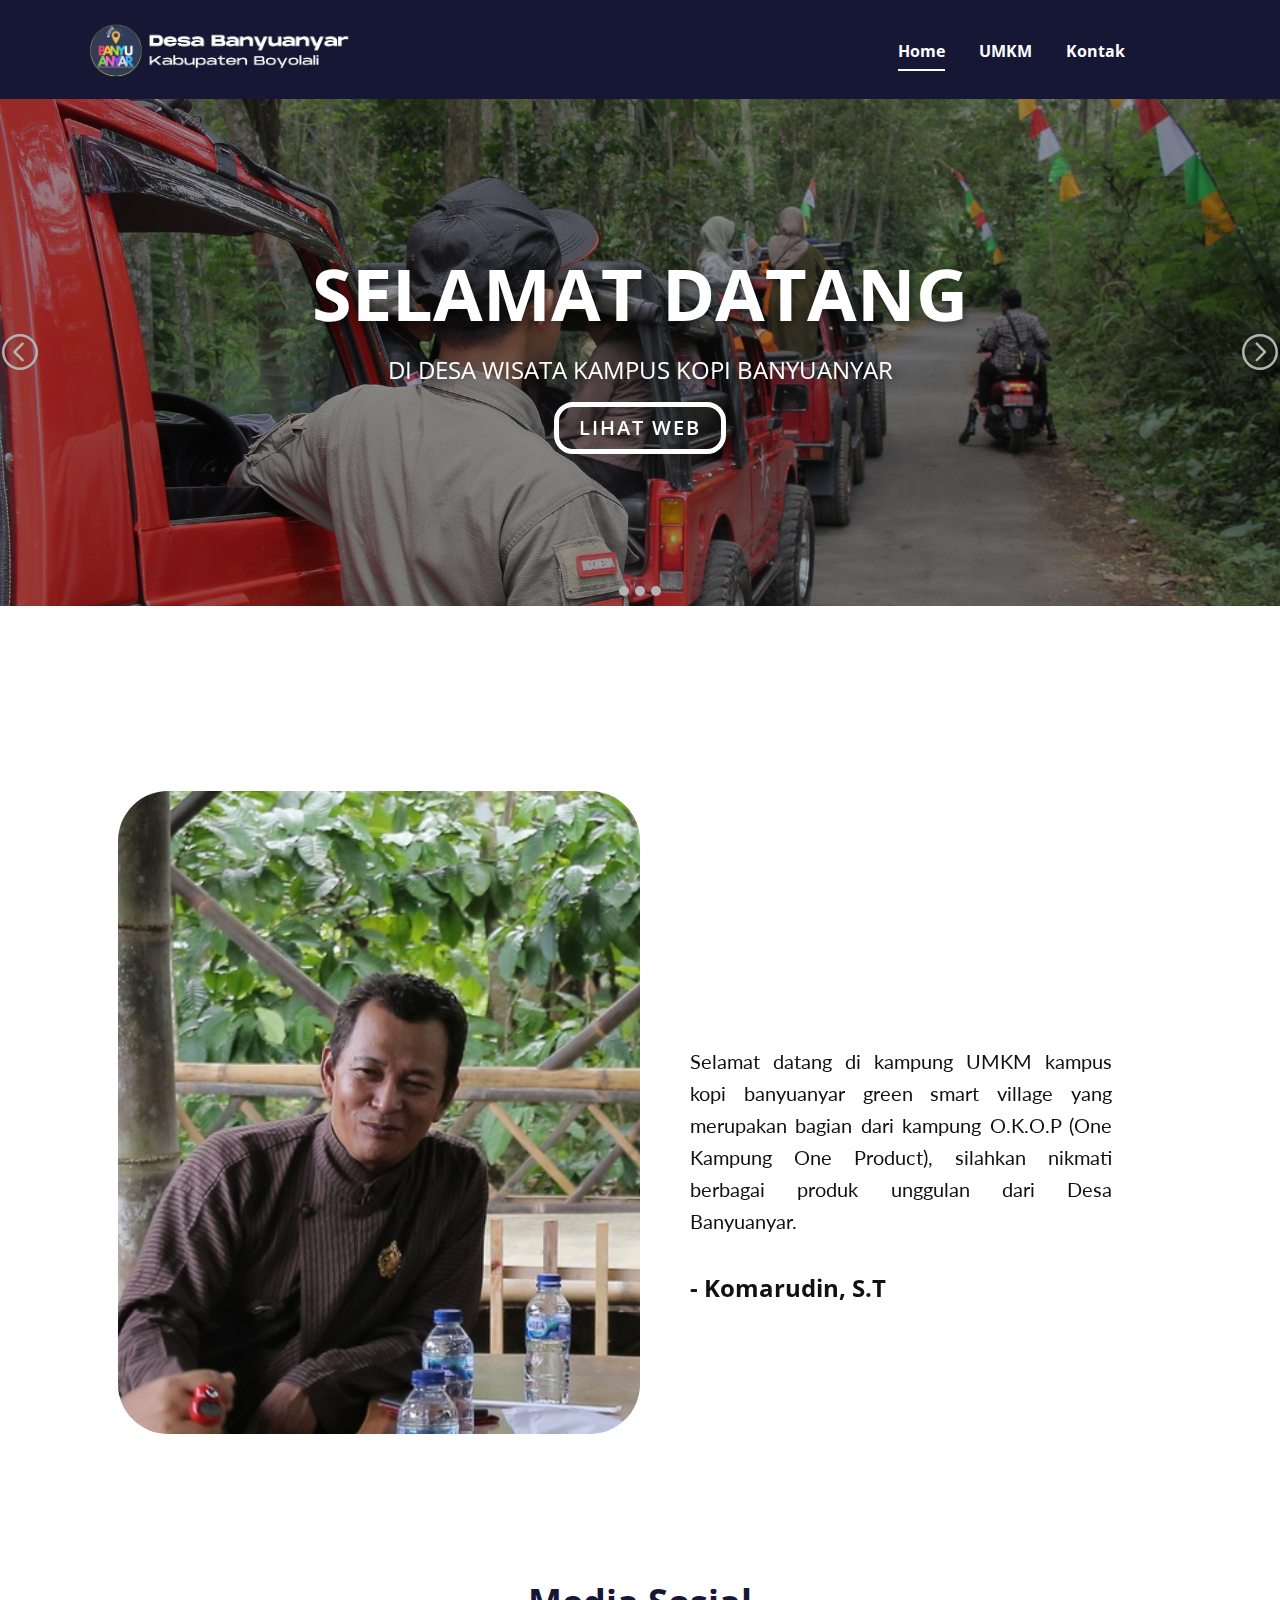
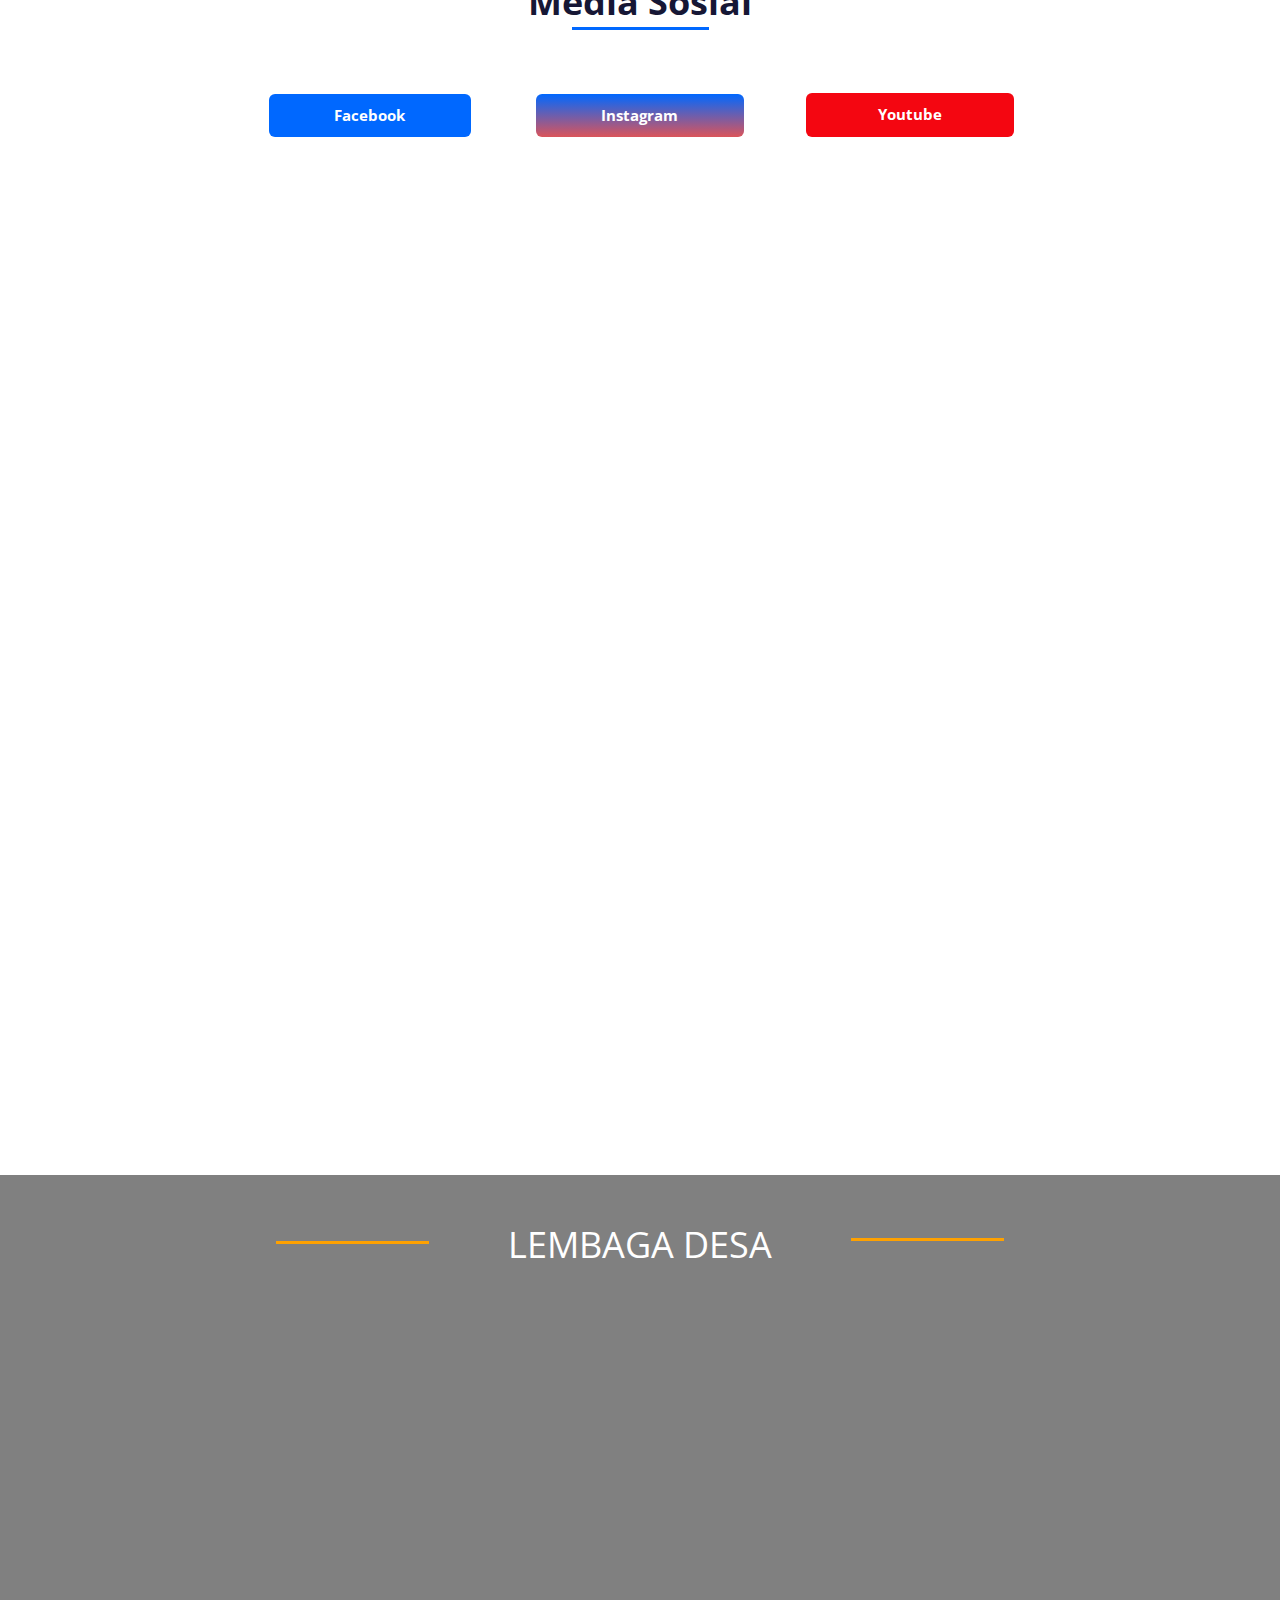
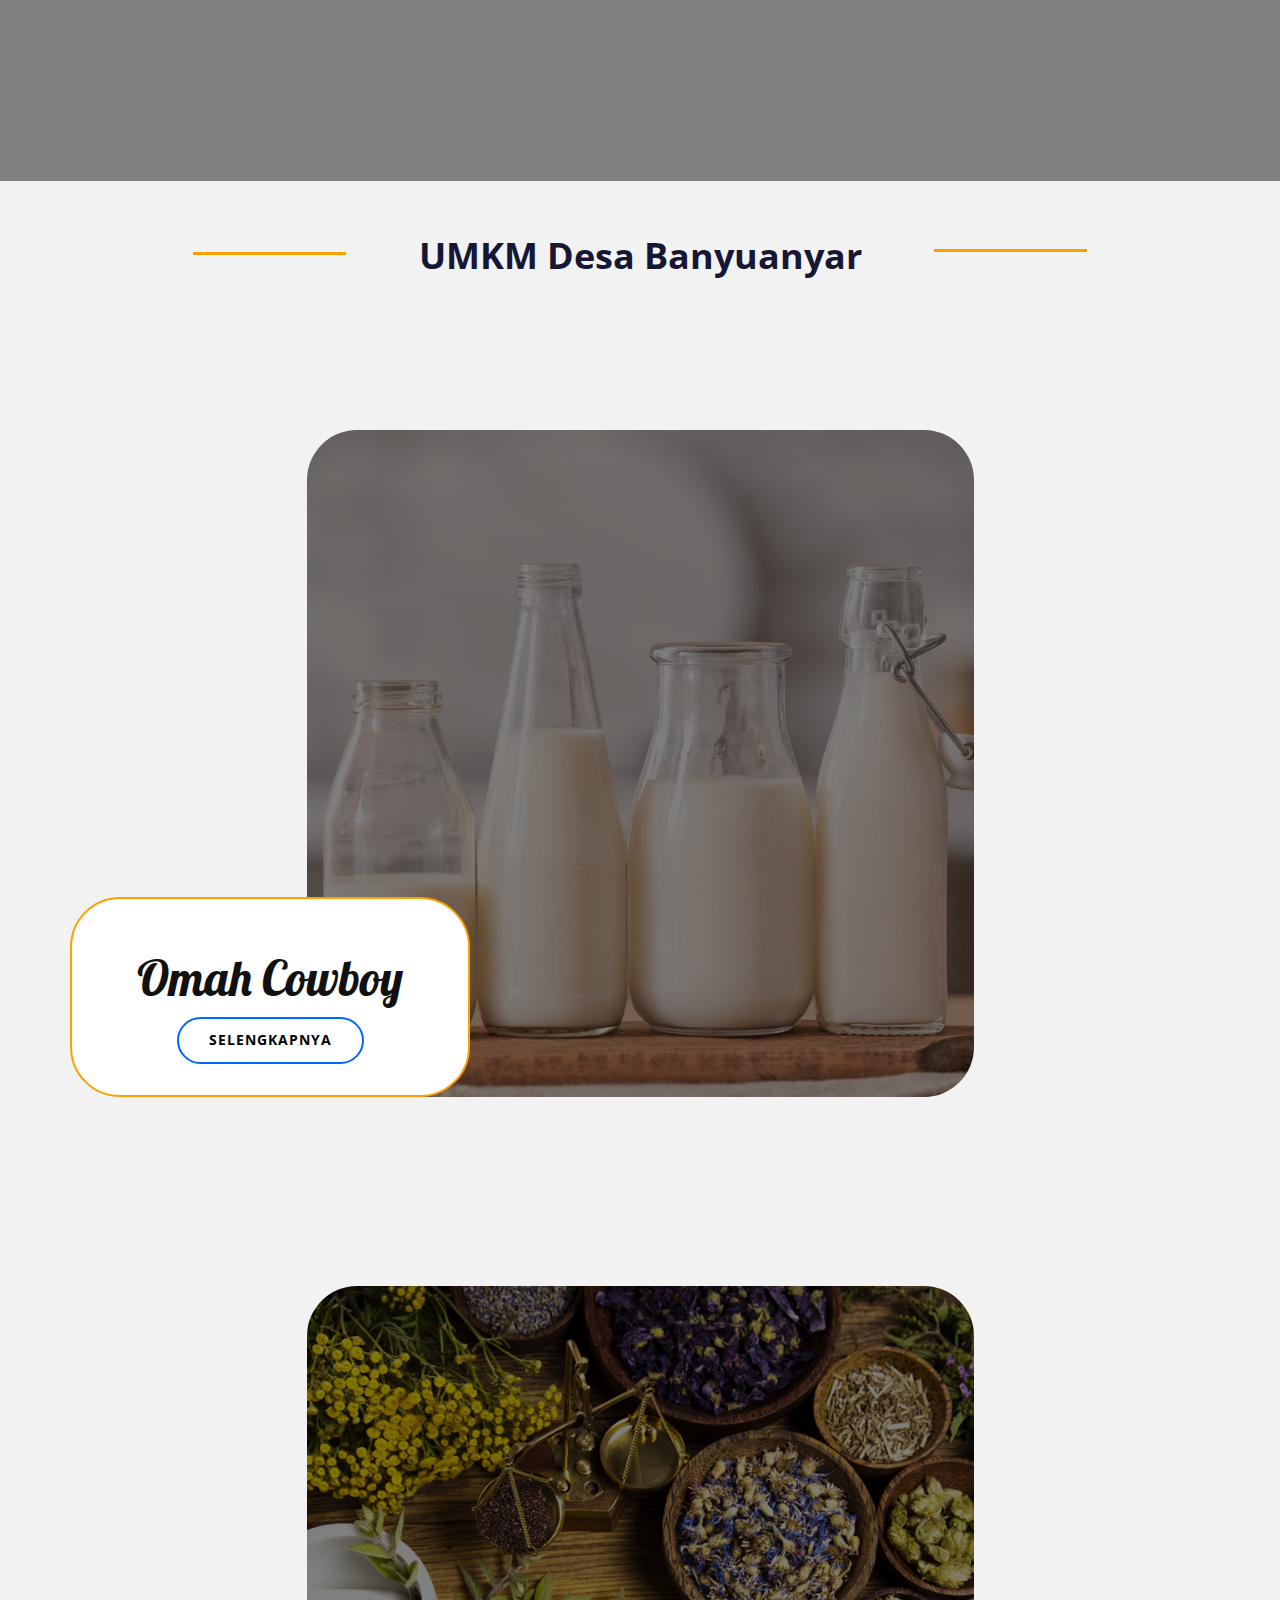
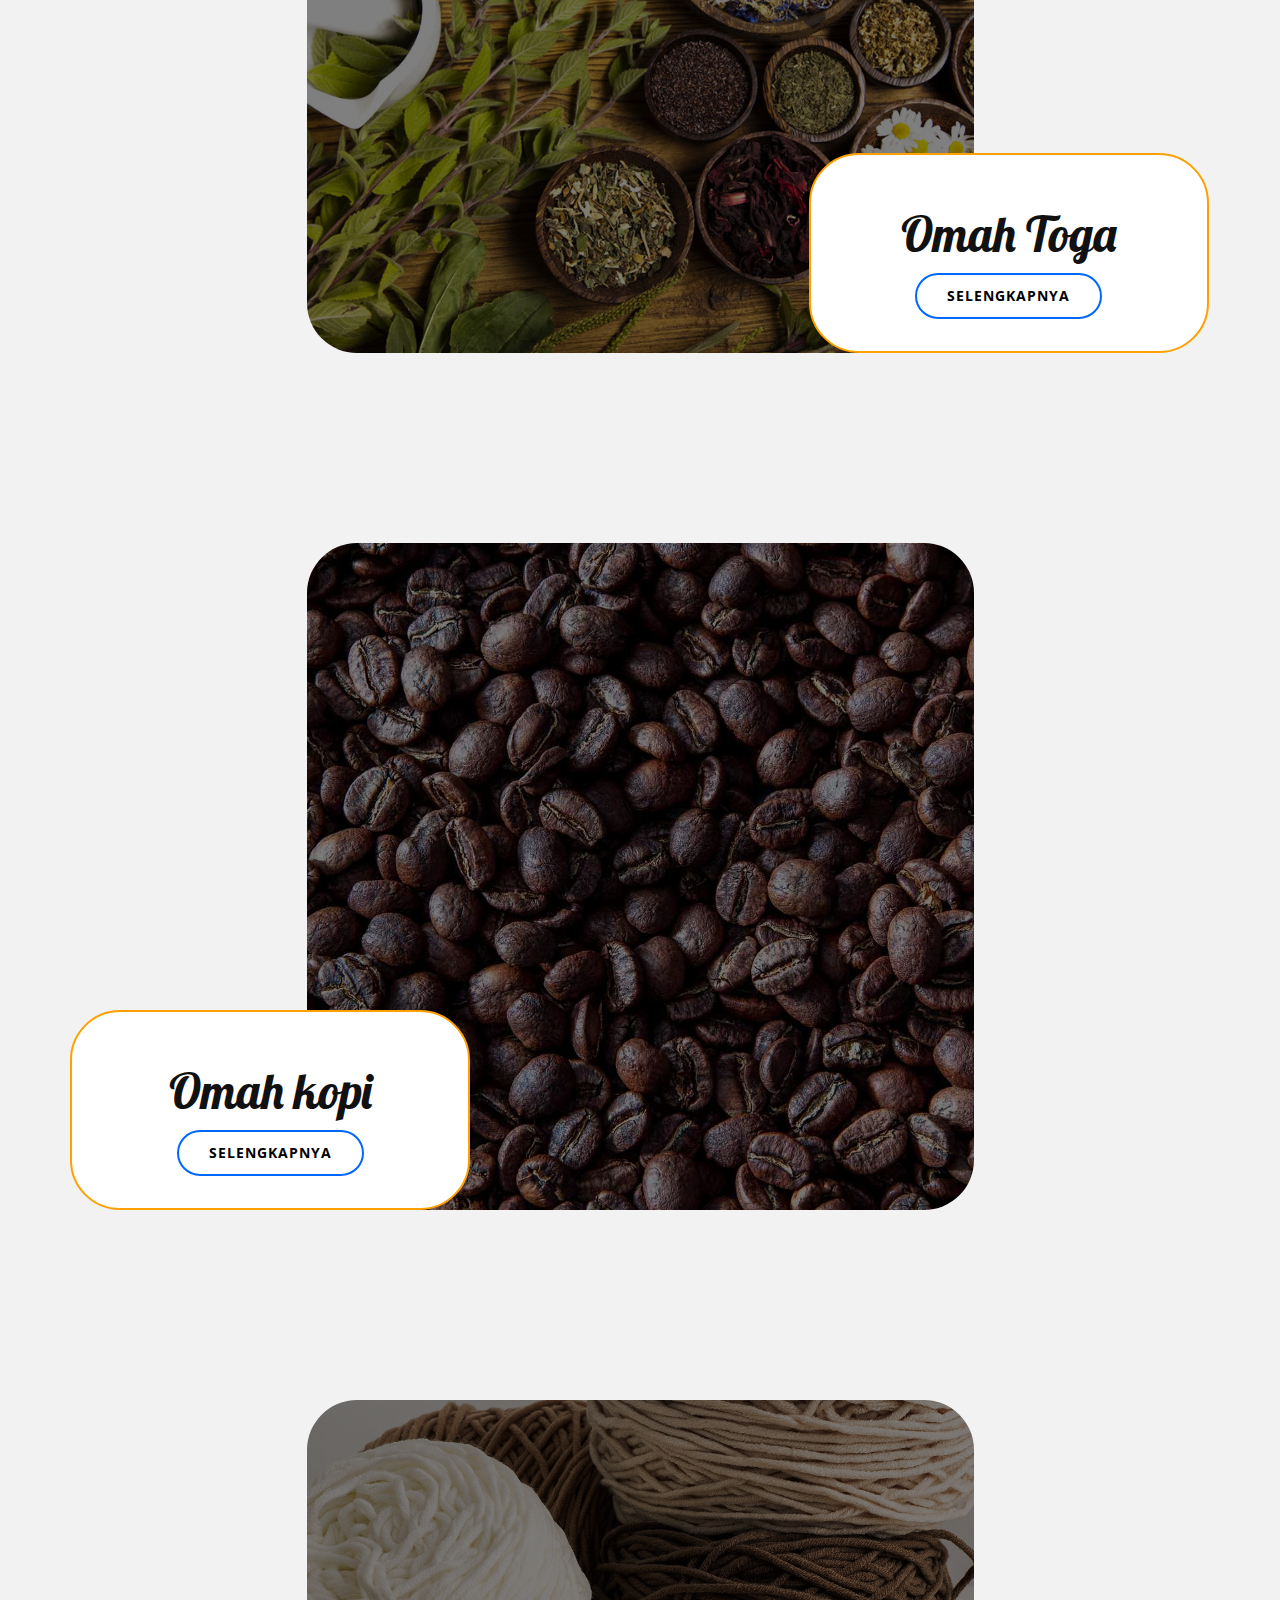
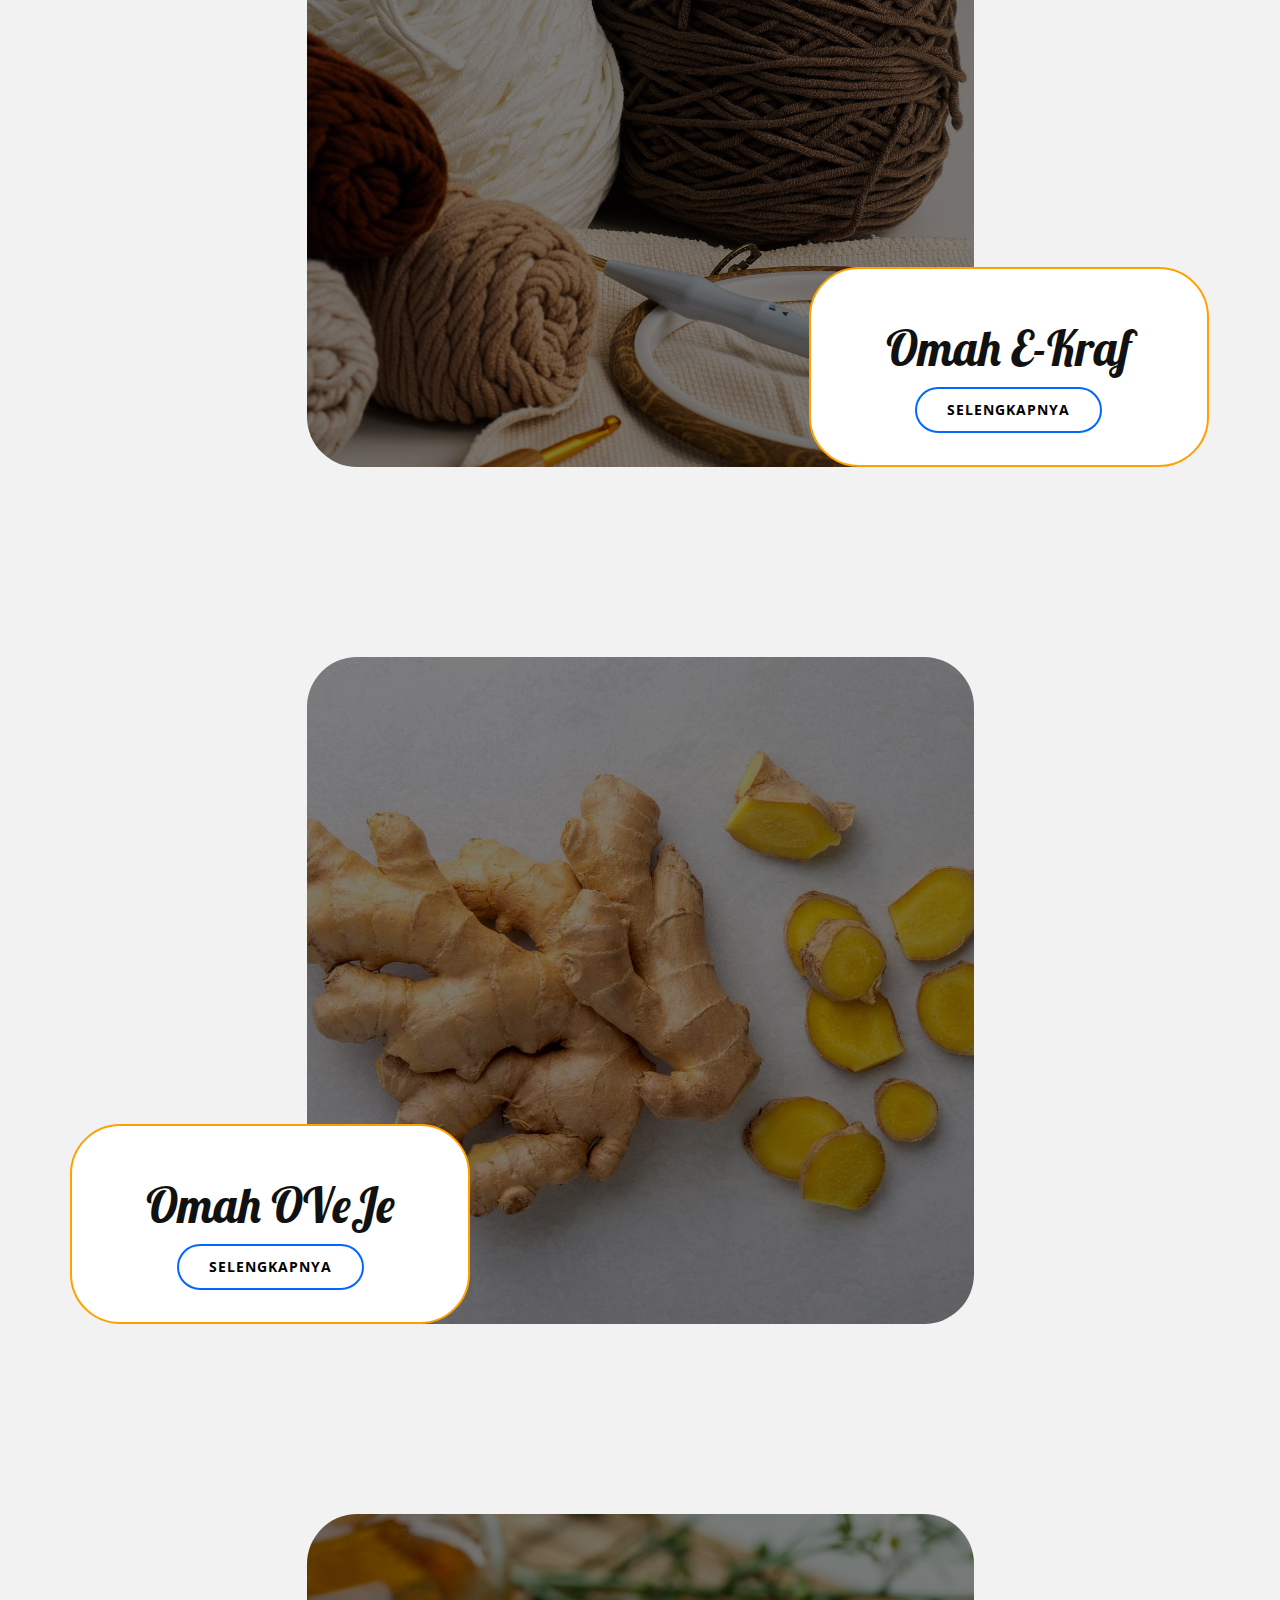
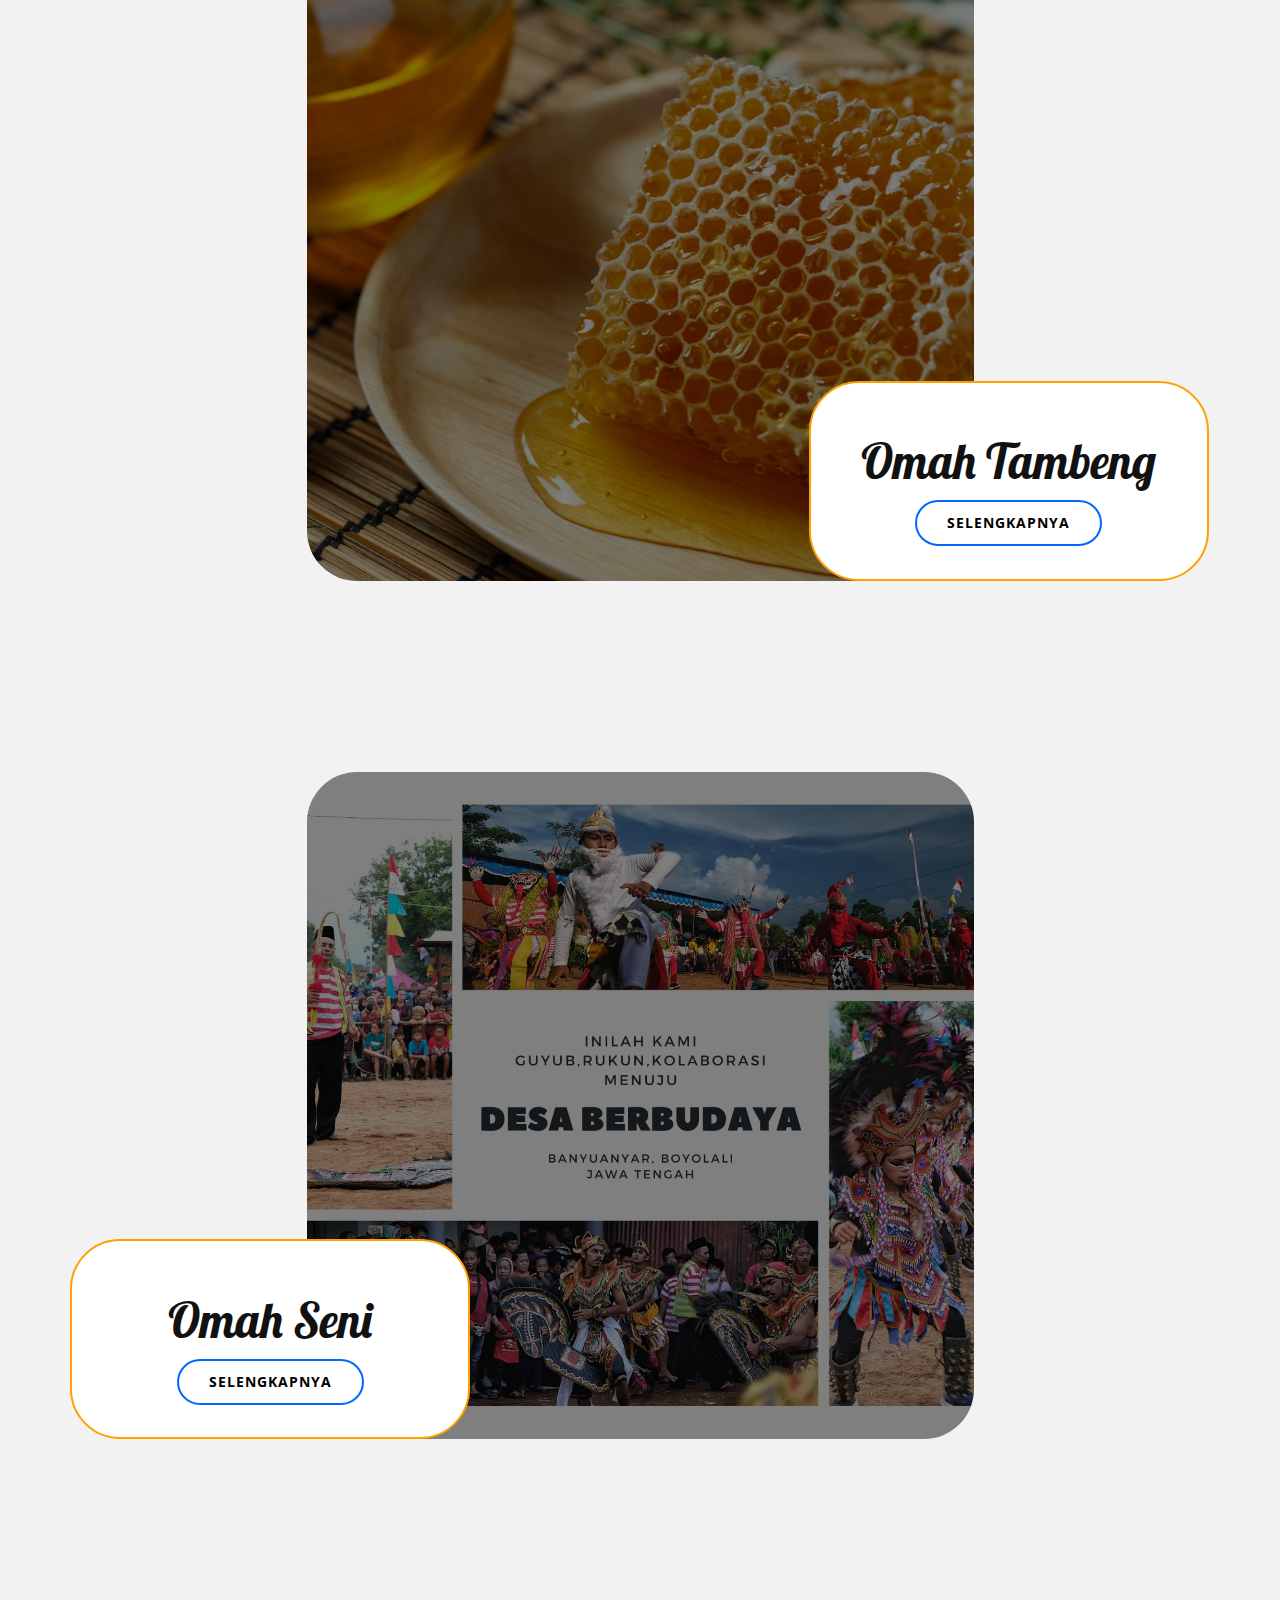
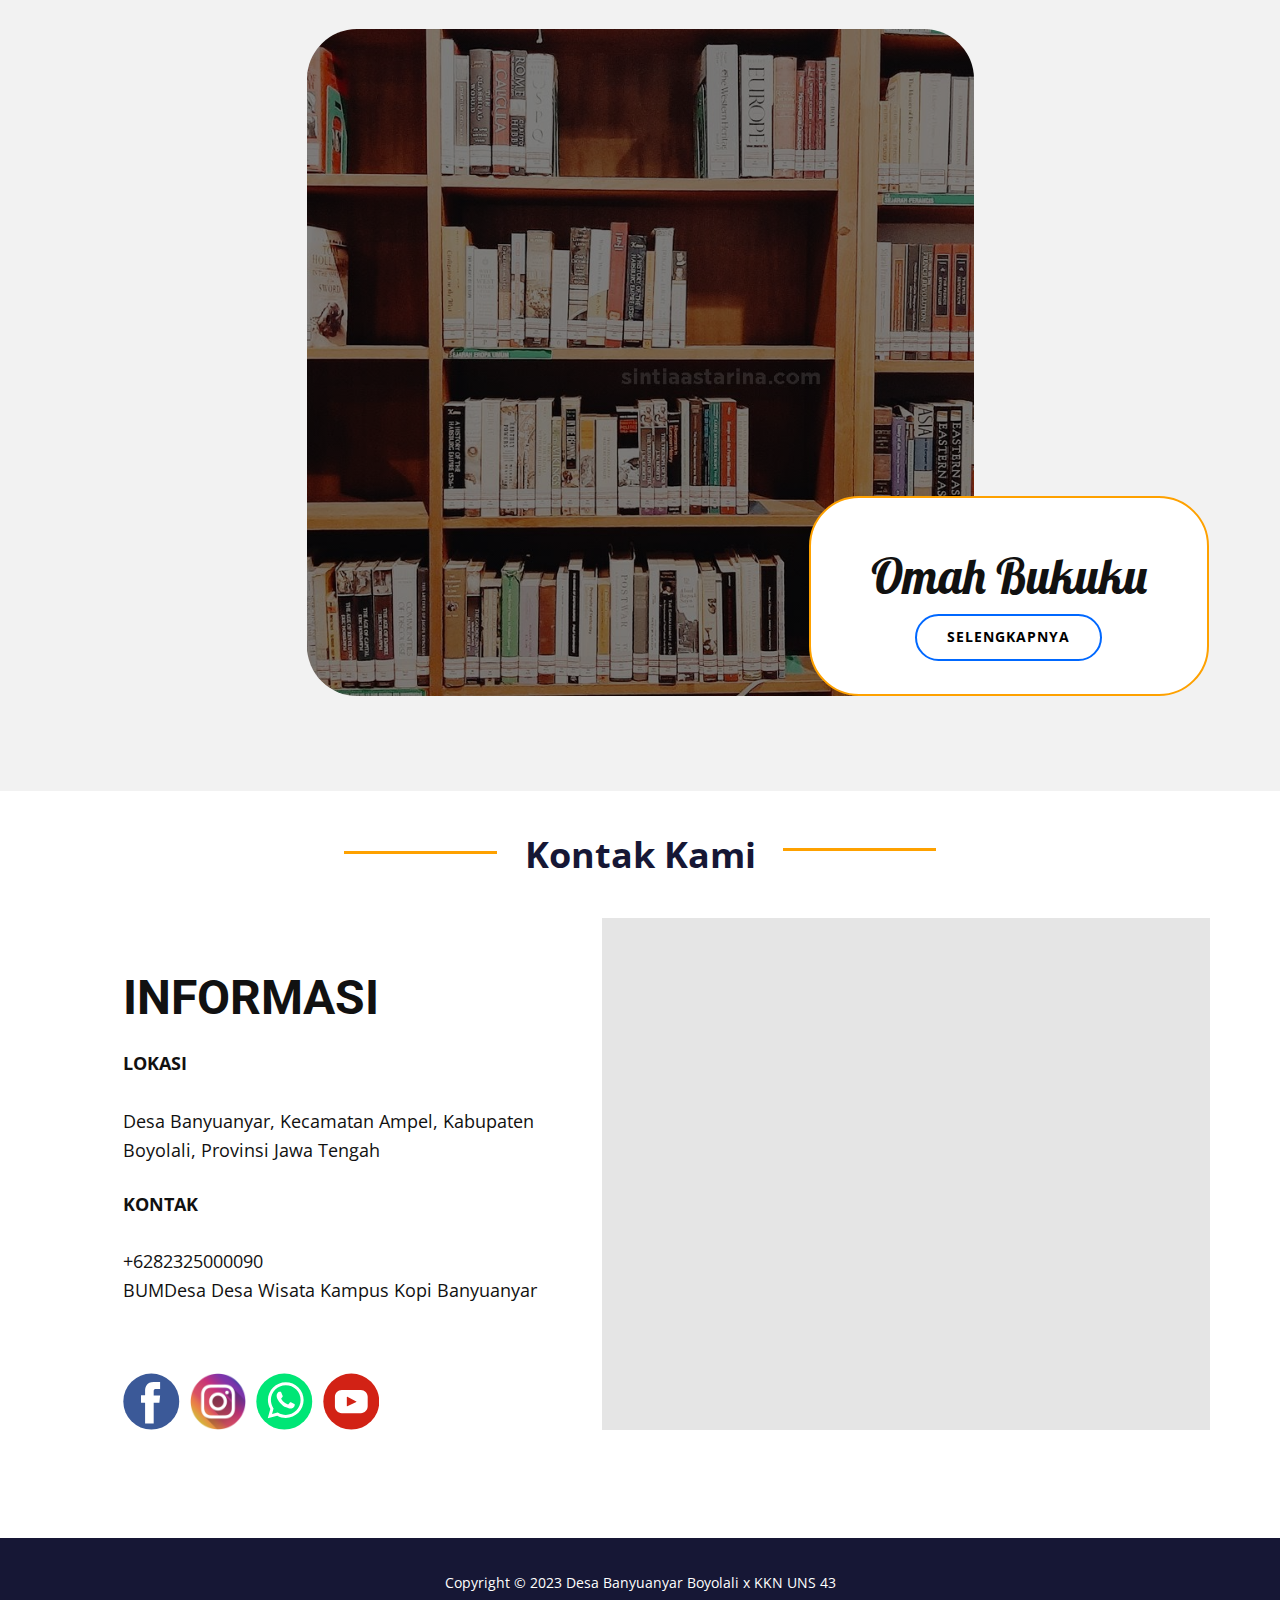
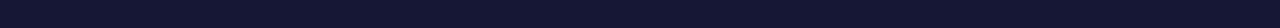
==== commit 68e026da: "Update index.html" ====
--- a/index.html
+++ b/index.html
@@ -717,7 +717,7 @@
             class="u-border-2 u-border-custom-color-7 u-container-style u-group u-radius-50 u-shape-round u-white u-group-2">
             <div class="u-container-layout u-valign-middle u-container-layout-2">
               <div class="u-clearfix u-expanded-width u-group-elements u-group-elements-2">
-                <p class="u-align-center u-custom-font u-font-lobster u-text u-text-1">Omah ​Tambeng</p>
+                <p class="u-align-center u-custom-font u-font-lobster u-text u-text-1">Omah ​Bukuku</p>
                 <a href="Omah-Bukuku.html"
                   class="u-border-2 u-border-custom-color-8 u-border-hover-custom-color-6 u-btn u-btn-round u-button-style u-hover-custom-color-7 u-none u-radius-50 u-text-black u-btn-1">selengkapnya</a>
               </div>
@@ -846,4 +846,4 @@
 
 </body>
 
-</html>+</html>
